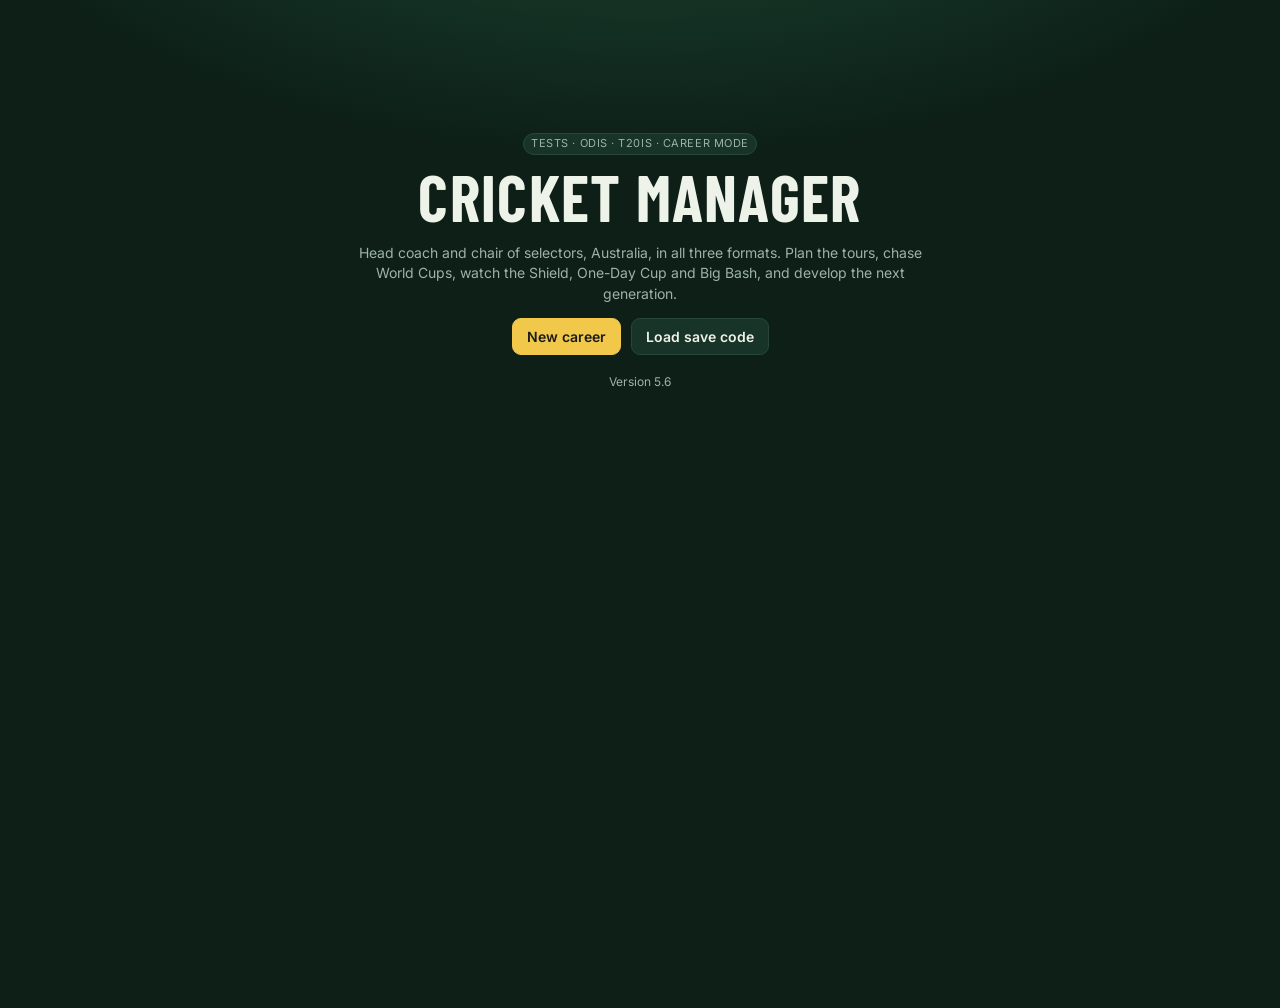
==== index.html @ 16ee262e "Add files via upload" ====
<!DOCTYPE html>
<html lang="en">
<head>
<meta charset="utf-8">
<meta name="viewport" content="width=device-width, initial-scale=1">
<title>Cricket Manager</title>

<link rel="manifest" href="manifest.webmanifest">
<meta name="theme-color" content="#0f1f1a">
<link rel="apple-touch-icon" href="icon-192.png">
<meta name="apple-mobile-web-app-capable" content="yes">
<style>@font-face{font-family:'Inter';font-style:normal;font-weight:400;font-display:swap;src:url([data-uri]) format('woff2')}@font-face{font-family:'Inter';font-style:normal;font-weight:500;font-display:swap;src:url([data-uri]) format('woff2')}@font-face{font-family:'Inter';font-style:normal;font-weight:600;font-display:swap;src:url([data-uri]) format('woff2')}@font-face{font-family:'Barlow Condensed';font-style:normal;font-weight:500;font-display:swap;src:url([data-uri]) format('woff2')}@font-face{font-family:'Barlow Condensed';font-style:normal;font-weight:600;font-display:swap;src:url([data-uri]) format('woff2')}@font-face{font-family:'Barlow Condensed';font-style:normal;font-weight:700;font-display:swap;src:url([data-uri]) format('woff2')}@font-face{font-family:'JetBrains Mono';font-style:normal;font-weight:500;font-display:swap;src:url([data-uri]) format('woff2')}</style>
<style>
:root{--bg:#0d1f17;--panel:#13291f;--panel2:#183327;--line:#26473a;--ink:#eef3ea;--mute:#9db3a6;--gold:#f2c84b;--red:#ff6b5e;--blue:#7cc4ff;--green:#5fd38d;--cream:#f4ecd8}
*{box-sizing:border-box}
body{margin:0;background:radial-gradient(1200px 600px at 50% -200px,#1d4a35 0,var(--bg) 60%);color:var(--ink);font:14px/1.45 Inter,system-ui,sans-serif;min-height:100vh}
.wrap{max-width:1180px;margin:0 auto;padding:16px}
h1,h2,h3,.cond{font-family:'Barlow Condensed',sans-serif;letter-spacing:.02em;margin:0}
h1{font-size:34px;font-weight:700}
h2{font-size:24px}
h3{font-size:18px;color:var(--gold);text-transform:uppercase;margin-bottom:10px}
.mono{font-family:'JetBrains Mono',monospace}
.mute{color:var(--mute)}
.card{background:var(--panel);border:1px solid var(--line);border-radius:12px;padding:14px}
.grid2{display:grid;grid-template-columns:1fr 1fr;gap:14px}
.grid3{display:grid;grid-template-columns:1.2fr 1fr;gap:14px}
@media(max-width:820px){.grid2,.grid3{grid-template-columns:1fr}}
.top{display:flex;justify-content:space-between;align-items:flex-end;gap:12px;margin-bottom:14px;flex-wrap:wrap}
.tag{display:inline-block;font-size:11px;padding:2px 7px;border-radius:99px;background:var(--panel2);border:1px solid var(--line);color:var(--mute);text-transform:uppercase;letter-spacing:.05em}
button{font:600 14px Inter,sans-serif;border:1px solid var(--line);background:var(--panel2);color:var(--ink);padding:9px 14px;border-radius:9px;cursor:pointer}
button:hover{border-color:var(--gold)}
button.primary{background:var(--gold);color:#1a1a1a;border-color:var(--gold)}
button.danger{background:#5a1f1a;border-color:#8a3128}
button:disabled{opacity:.4;cursor:default}
select{font:inherit;background:var(--panel2);color:var(--ink);border:1px solid var(--line);border-radius:8px;padding:6px 8px}
label.chk{display:inline-flex;gap:6px;align-items:center;color:var(--mute);font-size:13px;cursor:pointer}
table{width:100%;border-collapse:collapse}
th{font:600 11px Inter;text-transform:uppercase;letter-spacing:.06em;color:var(--mute);text-align:left;padding:6px 6px;border-bottom:1px solid var(--line)}
td{padding:6px 6px;border-bottom:1px solid #1d3a2e}
td.n,th.n{text-align:right;font-family:'JetBrains Mono',monospace}
.badge{display:inline-flex;align-items:center;justify-content:center;min-width:32px;height:24px;border-radius:6px;font:700 13px 'Barlow Condensed';padding:0 5px}
.b-elite{background:linear-gradient(135deg,#1b1b1b,#3a3220);color:#ffd970;border:1px solid #c9a23a}
.b-gold{background:linear-gradient(135deg,#f6d77a,#c9a03a);color:#2a1e00}
.b-silver{background:linear-gradient(135deg,#e4e8ea,#9aa3a8);color:#1b1f22}
.b-bronze{background:linear-gradient(135deg,#d9a073,#94603a);color:#24130a}
.pot{opacity:.75}
.slot{display:grid;grid-template-columns:24px 1fr 40px 40px;gap:8px;align-items:center;margin-bottom:6px}
.slot select{width:100%}
.warn{color:var(--red);font-size:13px;margin-top:6px}
.ok{color:var(--green);font-size:13px;margin-top:6px}
/* match */
.board{background:linear-gradient(180deg,#0a1711,#10261c);border:1px solid var(--line);border-radius:14px;padding:16px;margin-bottom:14px}
.scores{display:flex;justify-content:space-between;gap:12px;flex-wrap:wrap}
.tscore{font-family:'Barlow Condensed';font-size:22px}
.tscore b{font-size:30px;color:var(--cream)}
.status{font-family:'Barlow Condensed';font-size:20px;color:var(--gold);margin-top:6px}
.live{display:grid;grid-template-columns:1fr 1fr;gap:12px;margin-top:12px}
@media(max-width:620px){.live{grid-template-columns:1fr}}
.liveBox{background:#0b1a13;border:1px solid var(--line);border-radius:10px;padding:10px}
.row{display:flex;justify-content:space-between;align-items:center;padding:3px 0}
.chips{display:flex;gap:5px;flex-wrap:wrap;margin-top:6px}
.chip{min-width:26px;height:26px;border-radius:50%;display:inline-flex;align-items:center;justify-content:center;font:600 12px 'JetBrains Mono';background:#22392e;color:var(--mute);padding:0 4px}
.chip.c4{background:#1f4f8a;color:#fff}.chip.c6{background:#6a3fa0;color:#fff}.chip.cW{background:var(--red);color:#fff}
.controls{display:flex;gap:8px;flex-wrap:wrap;align-items:center;margin-bottom:14px}
.tabs{display:flex;gap:6px;margin-bottom:10px}
.tabs button{padding:7px 12px}
.tabs button.on{background:var(--gold);color:#1a1a1a;border-color:var(--gold)}
.feed{max-height:560px;overflow:auto}
.ev{padding:8px 10px;border-left:3px solid transparent;border-bottom:1px solid #1d3a2e}
.ev .meta{font-size:11px;color:var(--mute)}
.ev.wkt{border-left-color:var(--red);background:#2a1614}
.ev.mile{border-left-color:var(--gold);background:#2a2614}
.ev.session{border-left-color:var(--blue);background:#132433}
.ev.result{border-left-color:var(--green);background:#14301f;font-weight:600}
.ev.innings,.ev.info{border-left-color:#4a6b5c}
.ev.drop{border-left-color:#d98a3a}
.ev.four,.ev.six{color:#c9d8cf}
.inn-h{display:flex;justify-content:space-between;align-items:baseline;margin:6px 0 4px}
.modal-bg{position:fixed;inset:0;background:rgba(0,0,0,.6);display:flex;align-items:center;justify-content:center;padding:16px;z-index:9}
.modal{background:var(--panel);border:1px solid var(--gold);border-radius:14px;padding:20px;max-width:420px;width:100%}
.modal p{color:var(--mute)}
.modal .btns{display:flex;gap:10px;margin-top:14px}
.banner{background:linear-gradient(90deg,#1f5a39,#14301f);border:1px solid var(--green);border-radius:12px;padding:14px 16px;margin-bottom:14px;display:flex;justify-content:space-between;align-items:center;gap:10px;flex-wrap:wrap}
.wear{display:inline-flex;gap:3px;vertical-align:middle}
.wear i{width:10px;height:10px;border-radius:2px;background:#22392e}
.wear i.on{background:#c98f4a}
.sm{font-size:12px}
.nav{position:sticky;top:0;z-index:5;display:flex;gap:6px;align-items:center;flex-wrap:wrap;padding:10px 16px;background:rgba(9,22,16,.92);backdrop-filter:blur(6px);border-bottom:1px solid var(--line)}
.nav .logo{font-size:20px;font-weight:700;color:var(--gold);margin-right:10px}
.navb{padding:7px 12px;font-size:13px}.navb.on{border-color:var(--gold);color:var(--gold)}
#saveBtn{margin-left:auto}
.title-screen{max-width:640px;margin:12vh auto;padding:24px;text-align:center}
.big{font-size:64px;line-height:1;margin:10px 0}
.btns{display:flex;gap:10px;flex-wrap:wrap;align-items:center;margin-top:14px}
.title-screen .btns{justify-content:center}
.hero h2{font-size:30px;margin:4px 0}
.venues{display:flex;flex-wrap:wrap;gap:6px;margin-top:10px}
.tag.done{opacity:.5;text-decoration:line-through}.tag.on{background:var(--gold);color:#1a1a1a;border-color:var(--gold)}
.kpis{display:flex;gap:10px}.kpis div{flex:1;background:#0b1a13;border:1px solid var(--line);border-radius:10px;padding:10px;text-align:center}
.kpis b{display:block;font:700 28px 'Barlow Condensed'}.kpis span{font-size:12px;color:var(--mute)}
.calrow{display:grid;grid-template-columns:200px 1fr auto;gap:12px;align-items:center;padding:10px 6px;border-bottom:1px solid #1d3a2e}
.calrow.past{opacity:.5}.calrow.now{background:#1a3326;border-radius:8px}
@media(max-width:700px){.calrow{grid-template-columns:1fr}}
.right{text-align:right}
.form{display:grid;grid-template-columns:1fr 1fr;gap:10px}.form label{display:flex;flex-direction:column;gap:4px;font-size:12px;color:var(--mute)}
input[type=text],input:not([type]),textarea{font:inherit;background:var(--panel2);color:var(--ink);border:1px solid var(--line);border-radius:8px;padding:7px 9px}
textarea{width:100%;height:120px;font:12px 'JetBrains Mono',monospace;margin-top:8px}
.modal.wide{max-width:560px}
.modal{max-height:92vh;overflow-y:auto}
.modal.xl{max-width:900px;max-height:90vh;overflow:auto}
.scroll{overflow-x:auto}
tr.pick{cursor:pointer}tr.pick:hover{background:#1a3326}tr.pick.sel{background:#1d3b2b}
.sticky{position:sticky;bottom:0;background:var(--bg);padding:10px 0}
.warnc{color:var(--red)}.win{color:var(--green);font-weight:600}.loss{color:var(--red);font-weight:600}
.tact{display:flex;gap:8px;flex-wrap:wrap;align-items:center;margin-bottom:12px;padding:10px;background:var(--panel);border:1px solid var(--line);border-radius:10px}
.pb{display:flex;gap:8px;justify-content:flex-end;align-items:center}.bars{display:inline-flex;gap:3px}.bars i{width:14px;height:8px;border-radius:2px;background:#22392e}.bars i.on{background:var(--gold)}
.slot{grid-template-columns:24px 1fr 40px auto}
a.pl{color:var(--ink);cursor:pointer;border-bottom:1px dotted #5a7a6a;text-decoration:none}a.pl:hover{color:var(--gold)}
.fm{font-size:11px;padding:1px 6px;border-radius:99px;font-weight:600}.fm.hot{background:#7a2a12;color:#ffb38a}.fm.good{background:#1f4a2f;color:#8fe0a8}.fm.poor{background:#3a3220;color:#d9b36a}.fm.cold{background:#20304a;color:#8ab4ff}
.inj{font-size:11px;padding:1px 6px;border-radius:4px;background:#5a1f1a;color:#ffb0a8;font-weight:600}
.news{padding:7px 0;border-bottom:1px solid #1d3a2e}.news.big{border-left:3px solid var(--gold);padding-left:8px}.news.good{border-left:3px solid var(--green);padding-left:8px}.news.bad{border-left:3px solid var(--red);padding-left:8px}
.attr{display:grid;grid-template-columns:110px 1fr 30px;gap:8px;align-items:center;font-size:13px;margin:3px 0}
.abar{height:8px;background:#22392e;border-radius:4px;overflow:hidden}.abar i{display:block;height:100%}.abar i.e{background:#f2c84b}.abar i.g{background:#c9a03a}.abar i.s{background:#9aa3a8}.abar i.b{background:#94603a}
.modal.xl{max-width:880px;max-height:90vh;overflow:auto}
.grid3c{display:grid;grid-template-columns:1fr 1fr 1fr;gap:16px}@media(max-width:760px){.grid3c{grid-template-columns:1fr}}
.fc{display:flex;gap:6px;flex-wrap:wrap}.fcd{background:#0b1a13;border:1px solid var(--line);border-radius:8px;padding:4px 8px;text-align:center}
.wx{display:inline-block;width:20px;text-align:center;font-size:15px}.wx.now{outline:2px solid var(--gold);border-radius:4px}
tr.top2 td{background:#16301f}tr.us td{color:var(--gold)}tr.dis{opacity:.45}
.filters{display:flex;gap:8px;flex-wrap:wrap;align-items:center}
th.sortable{cursor:pointer}th.sortable:hover,th.on{color:var(--gold)}
.navdate{margin-left:auto}#saveBtn{margin-left:8px}
.mor{font-size:11px;padding:1px 6px;border-radius:99px;font-weight:600}.mor{border:1px solid #3a5a4a}.mor.mDelighted{background:#16324a;color:#9fd0ff}.mor.mHappy{background:#16283a;color:#a8c8e8}.mor.mContent{background:#20282e;color:#b8c0c8}.mor.mUnsettled{background:#4a3a1a;color:#e8c070}.mor.mUnhappy{background:#5a1f1a;color:#ffb0a8}
.cap{font-size:10px;padding:1px 5px;border-radius:4px;background:var(--gold);color:#1a1a1a;font-weight:700}.cap.vc{background:#9aa3a8}
.conf{display:flex;gap:10px;align-items:center}.abar.big{flex:1;height:14px;border-radius:7px}.conf b{font:700 22px 'Barlow Condensed'}
.xirow{display:grid;grid-template-columns:22px 1fr 44px auto auto;gap:8px;align-items:center;padding:7px 8px;border:1px solid transparent;border-bottom:1px solid #1d3a2e;border-radius:8px;cursor:pointer}
.xirow:hover{background:#1a3326}.xirow.on{border-color:var(--gold);background:#2a2614}.xirow.bench{cursor:pointer}.xirow.dis{opacity:.45;cursor:default}
.xmain{min-width:0}.en{font:12px 'JetBrains Mono';color:var(--green);text-align:right}.en.low{color:var(--red)}
.xbtns{display:flex;gap:3px}.mini{padding:2px 7px;font-size:11px;border-radius:6px}
tr.crease td{background:#2a2614;color:var(--cream);font-weight:600}
/* ---- white-ball ---- */
.fb{display:inline-block;font:600 11px/1 'Barlow Condensed',sans-serif;letter-spacing:.06em;padding:3px 6px;border-radius:4px;vertical-align:middle;text-transform:uppercase}
.f-test{background:#efe6d2;color:#5b4a1f}.f-odi{background:#d9e8f7;color:#1d4f86}.f-t20{background:#f6dbe6;color:#8a1f4c}
.legs{display:flex;flex-wrap:wrap;gap:6px;align-items:center;margin:8px 0 2px}
.leg{font-size:12px;padding:3px 8px;border:1px solid var(--line,#ddd);border-radius:999px;opacity:.75}
.leg.on{opacity:1;border-color:var(--gold,#c9a227);font-weight:600}.leg.done{opacity:.55;text-decoration:line-through}
.fboxes{display:flex;gap:10px;justify-content:flex-end}.fbox{text-align:center}.fbox .badge{font-size:15px}
.calfx{display:flex;justify-content:space-between;gap:10px;padding:4px 0;border-bottom:1px dashed var(--line,#e5e5e5)}.calfx:last-child{border-bottom:0}
.grid2c{display:grid;grid-template-columns:1fr 1fr;gap:12px}
.clubs{display:flex;flex-wrap:wrap;gap:6px}.clubs .tag{cursor:pointer}
details summary{cursor:pointer}
.savewarn{background:#5a1f1f;color:#fff;padding:8px 16px;font-size:13px;text-align:center}
.updbar{position:fixed;bottom:16px;left:50%;transform:translateX(-50%);background:var(--gold,#c9a227);color:#111;padding:10px 16px;border-radius:10px;font-weight:600;z-index:99;display:flex;gap:12px;align-items:center;box-shadow:0 6px 20px rgba(0,0,0,.4)}
.updbar button{background:#111;color:#fff;border:0;padding:6px 12px;border-radius:6px;cursor:pointer}
</style>
</head>
<body>
<div id="app"><div style="min-height:80vh;display:flex;flex-direction:column;align-items:center;justify-content:center;gap:10px;font-family:system-ui,sans-serif;color:#e8c547;letter-spacing:.08em"><div style="font-size:28px;font-weight:700">CRICKET MANAGER</div><div style="color:#9fb3a8;font-size:14px;letter-spacing:0">Loading…</div></div></div>
<script>/* lz-string 1.5.0, MIT licence, (c) Pieroxy, https://github.com/pieroxy/lz-string */
var LZString=function(){var r=String.fromCharCode,o="ABCDEFGHIJKLMNOPQRSTUVWXYZabcdefghijklmnopqrstuvwxyz0123456789+/=",n="ABCDEFGHIJKLMNOPQRSTUVWXYZabcdefghijklmnopqrstuvwxyz0123456789+-$",e={};function t(r,o){if(!e[r]){e[r]={};for(var n=0;n<r.length;n++)e[r][r.charAt(n)]=n}return e[r][o]}var i={compressToBase64:function(r){if(null==r)return"";var n=i._compress(r,6,function(r){return o.charAt(r)});switch(n.length%4){default:case 0:return n;case 1:return n+"===";case 2:return n+"==";case 3:return n+"="}},decompressFromBase64:function(r){return null==r?"":""==r?null:i._decompress(r.length,32,function(n){return t(o,r.charAt(n))})},compressToUTF16:function(o){return null==o?"":i._compress(o,15,function(o){return r(o+32)})+" "},decompressFromUTF16:function(r){return null==r?"":""==r?null:i._decompress(r.length,16384,function(o){return r.charCodeAt(o)-32})},compressToUint8Array:function(r){for(var o=i.compress(r),n=new Uint8Array(2*o.length),e=0,t=o.length;e<t;e++){var s=o.charCodeAt(e);n[2*e]=s>>>8,n[2*e+1]=s%256}return n},decompressFromUint8Array:function(o){if(null==o)return i.decompress(o);for(var n=new Array(o.length/2),e=0,t=n.length;e<t;e++)n[e]=256*o[2*e]+o[2*e+1];var s=[];return n.forEach(function(o){s.push(r(o))}),i.decompress(s.join(""))},compressToEncodedURIComponent:function(r){return null==r?"":i._compress(r,6,function(r){return n.charAt(r)})},decompressFromEncodedURIComponent:function(r){return null==r?"":""==r?null:(r=r.replace(/ /g,"+"),i._decompress(r.length,32,function(o){return t(n,r.charAt(o))}))},compress:function(o){return i._compress(o,16,function(o){return r(o)})},_compress:function(r,o,n){if(null==r)return"";var e,t,i,s={},u={},a="",p="",c="",l=2,f=3,h=2,d=[],m=0,v=0;for(i=0;i<r.length;i+=1)if(a=r.charAt(i),Object.prototype.hasOwnProperty.call(s,a)||(s[a]=f++,u[a]=!0),p=c+a,Object.prototype.hasOwnProperty.call(s,p))c=p;else{if(Object.prototype.hasOwnProperty.call(u,c)){if(c.charCodeAt(0)<256){for(e=0;e<h;e++)m<<=1,v==o-1?(v=0,d.push(n(m)),m=0):v++;for(t=c.charCodeAt(0),e=0;e<8;e++)m=m<<1|1&t,v==o-1?(v=0,d.push(n(m)),m=0):v++,t>>=1}else{for(t=1,e=0;e<h;e++)m=m<<1|t,v==o-1?(v=0,d.push(n(m)),m=0):v++,t=0;for(t=c.charCodeAt(0),e=0;e<16;e++)m=m<<1|1&t,v==o-1?(v=0,d.push(n(m)),m=0):v++,t>>=1}0==--l&&(l=Math.pow(2,h),h++),delete u[c]}else for(t=s[c],e=0;e<h;e++)m=m<<1|1&t,v==o-1?(v=0,d.push(n(m)),m=0):v++,t>>=1;0==--l&&(l=Math.pow(2,h),h++),s[p]=f++,c=String(a)}if(""!==c){if(Object.prototype.hasOwnProperty.call(u,c)){if(c.charCodeAt(0)<256){for(e=0;e<h;e++)m<<=1,v==o-1?(v=0,d.push(n(m)),m=0):v++;for(t=c.charCodeAt(0),e=0;e<8;e++)m=m<<1|1&t,v==o-1?(v=0,d.push(n(m)),m=0):v++,t>>=1}else{for(t=1,e=0;e<h;e++)m=m<<1|t,v==o-1?(v=0,d.push(n(m)),m=0):v++,t=0;for(t=c.charCodeAt(0),e=0;e<16;e++)m=m<<1|1&t,v==o-1?(v=0,d.push(n(m)),m=0):v++,t>>=1}0==--l&&(l=Math.pow(2,h),h++),delete u[c]}else for(t=s[c],e=0;e<h;e++)m=m<<1|1&t,v==o-1?(v=0,d.push(n(m)),m=0):v++,t>>=1;0==--l&&(l=Math.pow(2,h),h++)}for(t=2,e=0;e<h;e++)m=m<<1|1&t,v==o-1?(v=0,d.push(n(m)),m=0):v++,t>>=1;for(;;){if(m<<=1,v==o-1){d.push(n(m));break}v++}return d.join("")},decompress:function(r){return null==r?"":""==r?null:i._decompress(r.length,32768,function(o){return r.charCodeAt(o)})},_decompress:function(o,n,e){var t,i,s,u,a,p,c,l=[],f=4,h=4,d=3,m="",v=[],g={val:e(0),position:n,index:1};for(t=0;t<3;t+=1)l[t]=t;for(s=0,a=Math.pow(2,2),p=1;p!=a;)u=g.val&g.position,g.position>>=1,0==g.position&&(g.position=n,g.val=e(g.index++)),s|=(u>0?1:0)*p,p<<=1;switch(s){case 0:for(s=0,a=Math.pow(2,8),p=1;p!=a;)u=g.val&g.position,g.position>>=1,0==g.position&&(g.position=n,g.val=e(g.index++)),s|=(u>0?1:0)*p,p<<=1;c=r(s);break;case 1:for(s=0,a=Math.pow(2,16),p=1;p!=a;)u=g.val&g.position,g.position>>=1,0==g.position&&(g.position=n,g.val=e(g.index++)),s|=(u>0?1:0)*p,p<<=1;c=r(s);break;case 2:return""}for(l[3]=c,i=c,v.push(c);;){if(g.index>o)return"";for(s=0,a=Math.pow(2,d),p=1;p!=a;)u=g.val&g.position,g.position>>=1,0==g.position&&(g.position=n,g.val=e(g.index++)),s|=(u>0?1:0)*p,p<<=1;switch(c=s){case 0:for(s=0,a=Math.pow(2,8),p=1;p!=a;)u=g.val&g.position,g.position>>=1,0==g.position&&(g.position=n,g.val=e(g.index++)),s|=(u>0?1:0)*p,p<<=1;l[h++]=r(s),c=h-1,f--;break;case 1:for(s=0,a=Math.pow(2,16),p=1;p!=a;)u=g.val&g.position,g.position>>=1,0==g.position&&(g.position=n,g.val=e(g.index++)),s|=(u>0?1:0)*p,p<<=1;l[h++]=r(s),c=h-1,f--;break;case 2:return v.join("")}if(0==f&&(f=Math.pow(2,d),d++),l[c])m=l[c];else{if(c!==h)return null;m=i+i.charAt(0)}v.push(m),l[h++]=i+m.charAt(0),i=m,0==--f&&(f=Math.pow(2,d),d++)}}};return i}();"function"==typeof define&&define.amd?define(function(){return LZString}):"undefined"!=typeof module&&null!=module?module.exports=LZString:"undefined"!=typeof angular&&null!=angular&&angular.module("LZString",[]).factory("LZString",function(){return LZString});</script>
<script>// ===== WORLD DATA =====
// Ratings are our own judgement on a 1-99 scale (FC career mode style), anchored to the ICC rankings of Nov 2026.
// Q(name, age, role, bat, agg, tilt, bowl, pot, x)
//   bat = batting level, agg = aggression, tilt = + better vs pace / - better vs spin, bowl = 'TYPE skill'
//   x: h (L/R), keep, field (catching), ground, peak (career-best OVR, used for regens), form (-10..10),
//      off, on (scoring areas), swing, seam (pace), turn, flight (spin), acc, stam, prone (injury), st (state)
// Bowling types: RF, RFM, RM, LF, LFM (pace) and OB, LB, SLA (spin)

function hashN(s) { let h = 2166136261; for (let i = 0; i < s.length; i++) { h ^= s.charCodeAt(i); h = Math.imul(h, 16777619); } return ((h >>> 0) % 2001) / 1000 - 1; }
const r1 = v => Math.round(v * 10) / 10;

function Q(name, age, role, bat, agg, tilt, bowl, pot, x) {
  x = x || {};
  const v = k => hashN(name + k);
  const conc = bat + (agg < 55 ? 2 : agg > 80 ? -2 : 0) + v('c') * 2;
  const tl = tilt + v('t') * 2;
  const sv = v('s');
  const p = {
    name, age, role, nat: x.nat, state: x.st || null, hand: x.h || 'R',
    bat: { tech: r1(bat + 1 + v('k') * 1.5), agg, vPace: r1(bat + tl), vSpin: r1(bat - tl), conc: r1(conc),
      off: r1(x.off != null ? x.off : bat + sv * 4), on: r1(x.on != null ? x.on : bat - sv * 4) },
    bowl: null, keep: x.keep || (role === 'WK' ? 80 : 0),
    field: r1(x.field || ((role === 'BOWL' ? 70 : 77) + v('f') * 5)), ground: 0,
    potRaw: pot || null, peak: x.peak || null, form: x.form || 0, prone: x.prone || 1, injury: null,
  };
  p.ground = r1(x.ground || p.field - 2 + v('g') * 4);
  if (bowl) {
    const [type, s] = bowl.split(' '); const sk = +s;
    const pace = ['RF', 'RFM', 'RM', 'LF', 'LFM'].includes(type);
    const mv = v('m');
    p.bowl = { type, skill: sk, acc: sk + (x.acc || 0), stam: x.stam || (pace ? 76 : 88) };
    if (pace) { p.bowl.swing = r1(x.swing || sk + mv * 6); p.bowl.seam = r1(x.seam || sk - mv * 6); }
    else { p.bowl.turn = r1(x.turn || sk + mv * 5); p.bowl.flight = r1(x.flight || sk - mv * 5); }
  }
  return p;
}

// ---------------- Australia: national pool = Sheffield Shield state squads ----------------
const AUS_PLAYERS = [
  // New South Wales
  Q('Steve Smith', 37, 'BAT', 90, 60, -2, 'LB 44', null, { st: 'NSW', peak: 95, on: 94, off: 86, field: 90, form: -1 }),
  Q('Pat Cummins', 33, 'BOWL', 54, 68, 0, 'RF 92', null, { st: 'NSW', peak: 93, acc: -2, stam: 82, seam: 93, swing: 86, form: -2, prone: 1.3 }),
  Q('Mitchell Starc', 36, 'BOWL', 52, 82, 0, 'LF 91', null, { st: 'NSW', peak: 91, h: 'L', acc: -7, stam: 78, swing: 94, seam: 84, form: 4 }),
  Q('Josh Hazlewood', 35, 'BOWL', 34, 40, 0, 'RFM 89', null, { st: 'NSW', peak: 91, h: 'L', acc: 4, stam: 72, seam: 93, swing: 82, prone: 1.4 }),
  Q('Nathan Lyon', 39, 'BOWL', 45, 50, 0, 'OB 86', null, { st: 'NSW', peak: 90, stam: 94, turn: 85, flight: 90 }),
  Q('Sam Konstas', 21, 'BAT', 71, 90, 1, null, 90, { st: 'NSW', off: 74, on: 72 }),
  Q('Nic Maddinson', 34, 'BAT', 72, 75, 0, null, null, { st: 'NSW', h: 'L' }),
  Q('Kurtis Patterson', 33, 'BAT', 73, 52, 0, null, null, { st: 'NSW', h: 'L' }),
  Q('Josh Philippe', 29, 'WK', 69, 80, 0, null, null, { st: 'NSW', keep: 80 }),
  Q('Sean Abbott', 34, 'BOWL', 60, 72, 0, 'RFM 76', null, { st: 'NSW' }),
  Q('Ben Dwarshuis', 32, 'BOWL', 56, 72, 0, 'LFM 74', null, { st: 'NSW', h: 'L', swing: 80 }),
  Q('Tanveer Sangha', 25, 'BOWL', 40, 50, 0, 'LB 72', 84, { st: 'NSW' }),
  Q('Oliver Davies', 26, 'BAT', 69, 82, 0, null, 79, { st: 'NSW' }),
  Q('Jack Edwards', 26, 'AR', 66, 72, 0, 'RFM 67', 76, { st: 'NSW' }),
  Q('Ryan Hadley', 28, 'BOWL', 40, 45, 0, 'RFM 72', 75, { st: 'NSW', acc: 4 }),
  Q('Charlie Stobo', 31, 'BOWL', 46, 50, 0, 'RFM 71', null, { st: 'NSW' }),
  Q('Will Salzmann', 24, 'BOWL', 44, 55, 0, 'RFM 70', 81, { st: 'NSW' }),
  Q('Liam Hatcher', 26, 'BOWL', 30, 45, 0, 'RF 68', 77, { st: 'NSW' }),
  Q('Joel Davies', 23, 'BOWL', 36, 50, 0, 'LFM 66', 80, { st: 'NSW', h: 'L' }),
  Q('Bryce Jackson', 24, 'BOWL', 34, 45, 0, 'RFM 66', 77, { st: 'NSW' }),
  Q('Ryan Hicks', 23, 'WK', 62, 66, 0, null, 79, { st: 'NSW', keep: 79 }),
  Q('Jack Nisbet', 23, 'BAT', 64, 60, 0, null, 78, { st: 'NSW' }),
  Q('Lachlan Shaw', 23, 'BAT', 63, 66, 0, null, 77, { st: 'NSW' }),
  Q('Riley Kingsell', 22, 'BAT', 61, 58, 0, null, 77, { st: 'NSW' }),
  Q('Harjas Singh', 21, 'BAT', 60, 78, 0, null, 85, { st: 'NSW', h: 'L' }),
  Q('Jake Scott', 19, 'BAT', 56, 62, 0, null, 80, { st: 'NSW' }),
  Q('Charlie Anderson', 20, 'BOWL', 32, 45, 0, 'RF 60', 80, { st: 'NSW' }),
  // Queensland
  Q('Marnus Labuschagne', 32, 'BAT', 84, 42, -1, 'LB 46', null, { st: 'QLD', peak: 91, on: 86, off: 82, field: 86, ground: 92, form: -5 }),
  Q('Matthew Renshaw', 30, 'BAT', 78, 45, 0, 'OB 35', null, { st: 'QLD', h: 'L', form: 2 }),
  Q('Michael Neser', 36, 'BOWL', 64, 60, 0, 'RFM 79', null, { st: 'QLD', acc: 5, swing: 84, stam: 78 }),
  Q('Jimmy Peirson', 34, 'WK', 69, 62, 0, null, null, { st: 'QLD', keep: 85 }),
  Q('Xavier Bartlett', 28, 'BOWL', 56, 72, 0, 'RFM 73', 77, { st: 'QLD', swing: 80 }),
  Q('Mitchell Swepson', 33, 'BOWL', 40, 50, 0, 'LB 74', null, { st: 'QLD' }),
  Q('Mark Steketee', 32, 'BOWL', 50, 55, 0, 'RFM 73', null, { st: 'QLD' }),
  Q('Cameron Gannon', 37, 'BOWL', 34, 40, 0, 'RFM 71', null, { st: 'QLD', acc: 4 }),
  Q('Jack Wildermuth', 33, 'AR', 64, 68, 0, 'RFM 67', null, { st: 'QLD' }),
  Q('Jack Clayton', 26, 'BAT', 68, 60, 0, null, 77, { st: 'QLD', h: 'L' }),
  Q('Lachlan Hearne', 24, 'BAT', 66, 64, 0, null, 79, { st: 'QLD' }),
  Q('Hugh Weibgen', 22, 'BAT', 65, 60, 0, null, 84, { st: 'QLD' }),
  Q('Hugo Burdon', 21, 'BAT', 61, 62, 0, null, 81, { st: 'QLD' }),
  Q('Tom Straker', 26, 'BOWL', 40, 50, 0, 'RFM 68', 75, { st: 'QLD' }),
  Q('Callum Vidler', 21, 'BOWL', 34, 50, 0, 'RF 66', 87, { st: 'QLD', prone: 1.3 }),
  Q('Tom Whitney', 22, 'BOWL', 36, 45, 0, 'RFM 65', 78, { st: 'QLD' }),
  Q('Jack Sinfield', 24, 'AR', 58, 58, 0, 'LB 60', 76, { st: 'QLD' }),
  Q('Hayden Kerr', 30, 'AR', 60, 70, 0, 'RM 62', null, { st: 'QLD' }),
  Q('Adam Zampa', 34, 'BOWL', 44, 60, 0, 'LB 66', null, { st: 'QLD' }),
  Q('Angus Lovell', 23, 'BAT', 60, 62, 0, null, 75, { st: 'QLD' }),
  Q('Tom Balkin', 22, 'BAT', 59, 60, 0, null, 76, { st: 'QLD' }),
  Q('Jem Ryan', 24, 'BAT', 60, 64, 0, null, 74, { st: 'QLD' }),
  Q('Dylan McLachlan', 22, 'WK', 56, 60, 0, null, 74, { st: 'QLD', keep: 74 }),
  Q('Oli Patterson', 19, 'BAT', 55, 60, 0, null, 79, { st: 'QLD' }),
  Q('Tom Campbell', 20, 'BOWL', 30, 45, 0, 'RFM 58', 77, { st: 'QLD' }),
  // South Australia
  Q('Travis Head', 32, 'BAT', 84, 90, 1, 'OB 52', null, { st: 'SA', peak: 88, h: 'L', off: 91, on: 82, form: 3 }),
  Q('Alex Carey', 35, 'WK', 78, 70, -1, null, null, { st: 'SA', h: 'L', keep: 95, form: 2 }),
  Q('Jake Weatherald', 32, 'BAT', 75, 74, 0, null, null, { st: 'SA', h: 'L' }),
  Q('Nathan McSweeney', 27, 'BAT', 72, 50, 0, 'OB 50', 79, { st: 'SA' }),
  Q('Brendan Doggett', 32, 'BOWL', 34, 45, 0, 'RF 78', null, { st: 'SA' }),
  Q('Henry Hunt', 29, 'BAT', 70, 50, 0, null, null, { st: 'SA' }),
  Q('Jake Lehmann', 34, 'BAT', 70, 72, 0, null, null, { st: 'SA', h: 'L' }),
  Q('Jason Sangha', 27, 'BAT', 70, 62, 0, null, 77, { st: 'SA' }),
  Q('Mackenzie Harvey', 26, 'BAT', 67, 66, 0, null, 78, { st: 'SA', h: 'L' }),
  Q('Harry Nielsen', 31, 'WK', 66, 62, 0, null, null, { st: 'SA', keep: 83 }),
  Q('Ben Manenti', 29, 'AR', 63, 62, 0, 'OB 69', null, { st: 'SA' }),
  Q('Henry Thornton', 30, 'BOWL', 40, 50, 0, 'RFM 72', null, { st: 'SA' }),
  Q('Nathan McAndrew', 33, 'BOWL', 52, 60, 0, 'RFM 70', null, { st: 'SA' }),
  Q('Jordan Buckingham', 26, 'BOWL', 38, 50, 0, 'RFM 71', 79, { st: 'SA' }),
  Q('Wes Agar', 29, 'BOWL', 42, 55, 0, 'RFM 68', null, { st: 'SA' }),
  Q('Spencer Johnson', 31, 'BOWL', 34, 55, 0, 'LF 68', null, { st: 'SA', h: 'L' }),
  Q('Lloyd Pope', 27, 'BOWL', 36, 50, 0, 'LB 69', 80, { st: 'SA' }),
  Q('Liam Scott', 26, 'AR', 63, 62, 0, 'RFM 62', 74, { st: 'SA' }),
  Q('Jake Fraser-McGurk', 24, 'BAT', 62, 96, 0, null, 80, { st: 'SA' }),
  Q('Campbell Thompson', 22, 'BAT', 61, 62, 0, null, 76, { st: 'SA' }),
  Q('Matthew Gilkes', 28, 'BAT', 64, 60, 0, null, null, { st: 'SA', h: 'L' }),
  Q('Jerrssis Wadia', 20, 'BAT', 57, 62, 0, null, 79, { st: 'SA' }),
  Q('Hanno Jacobs', 21, 'BOWL', 34, 45, 0, 'RFM 60', 76, { st: 'SA' }),
  Q('Noah McFadyen', 20, 'BOWL', 32, 45, 0, 'RF 60', 78, { st: 'SA' }),
  Q('Douwtjie Hoogenboezem', 19, 'BOWL', 28, 45, 0, 'RF 59', 84, { st: 'SA' }),
  // Tasmania
  Q('Beau Webster', 32, 'AR', 76, 62, 0, 'RM 72', null, { st: 'TAS', seam: 76 }),
  Q('Matthew Kuhnemann', 30, 'BOWL', 38, 45, 0, 'SLA 77', null, { st: 'TAS', h: 'L', acc: 3 }),
  Q('Jordan Silk', 34, 'BAT', 72, 55, 0, null, null, { st: 'TAS' }),
  Q('Caleb Jewell', 29, 'BAT', 70, 62, 0, null, null, { st: 'TAS', h: 'L' }),
  Q('Tim Ward', 29, 'BAT', 69, 55, 0, null, null, { st: 'TAS' }),
  Q('Jake Doran', 30, 'WK', 66, 62, 0, null, null, { st: 'TAS', h: 'L', keep: 80 }),
  Q('Ben McDermott', 32, 'BAT', 68, 82, 0, null, null, { st: 'TAS' }),
  Q('Teague Wyllie', 22, 'BAT', 64, 55, 0, null, 82, { st: 'TAS' }),
  Q('Mitch Owen', 25, 'BAT', 62, 90, 0, 'RM 50', 76, { st: 'TAS' }),
  Q('Jackson Bird', 40, 'BOWL', 40, 45, 0, 'RFM 72', null, { st: 'TAS', acc: 6, seam: 80 }),
  Q('Gabe Bell', 30, 'BOWL', 40, 50, 0, 'RFM 69', null, { st: 'TAS' }),
  Q('Nathan Ellis', 32, 'BOWL', 46, 62, 0, 'RFM 69', null, { st: 'TAS' }),
  Q('Riley Meredith', 30, 'BOWL', 30, 50, 0, 'RF 67', null, { st: 'TAS', acc: -5 }),
  Q('Lawrence Neil-Smith', 27, 'BOWL', 40, 50, 0, 'RFM 68', 76, { st: 'TAS' }),
  Q('Billy Stanlake', 32, 'BOWL', 26, 40, 0, 'RF 68', null, { st: 'TAS', prone: 1.4 }),
  Q('Nikhil Chaudhary', 30, 'AR', 60, 76, 0, 'LB 60', null, { st: 'TAS' }),
  Q('Nivethan Radhakrishnan', 24, 'AR', 60, 62, 0, 'OB 62', 77, { st: 'TAS', h: 'L' }),
  Q('Iain Carlisle', 24, 'BOWL', 34, 45, 0, 'RFM 64', 75, { st: 'TAS' }),
  Q('Will Prestwidge', 23, 'BOWL', 40, 50, 0, 'RFM 64', 75, { st: 'TAS' }),
  Q('Raf MacMillan', 21, 'BOWL', 34, 45, 0, 'LB 62', 80, { st: 'TAS' }),
  Q('Marcus Bean', 23, 'BOWL', 30, 45, 0, 'RF 63', 78, { st: 'TAS' }),
  Q('Brad Hope', 26, 'AR', 58, 64, 0, 'RFM 62', 74, { st: 'TAS' }),
  Q('Caelan Maladay', 20, 'BAT', 55, 62, 0, null, 78, { st: 'TAS' }),
  // Victoria
  Q('Scott Boland', 37, 'BOWL', 36, 45, 0, 'RFM 85', null, { st: 'VIC', peak: 87, acc: 6, seam: 92, swing: 78 }),
  Q('Peter Handscomb', 35, 'BAT', 75, 52, -2, null, null, { st: 'VIC', form: 5 }),
  Q('Marcus Harris', 34, 'BAT', 73, 58, 0, null, null, { st: 'VIC', h: 'L' }),
  Q('Sam Harper', 30, 'WK', 70, 72, 0, null, null, { st: 'VIC', keep: 82 }),
  Q('Todd Murphy', 26, 'BOWL', 46, 45, 0, 'OB 76', 84, { st: 'VIC', stam: 90 }),
  Q('Fergus O\'Neill', 25, 'BOWL', 44, 48, 0, 'RFM 74', 81, { st: 'VIC', acc: 5 }),
  Q('Oliver Peake', 20, 'WK', 64, 62, 0, null, 90, { st: 'VIC', h: 'L', keep: 72 }),
  Q('Will Sutherland', 27, 'AR', 66, 64, 0, 'RFM 72', 79, { st: 'VIC' }),
  Q('Mitch Perry', 26, 'BOWL', 50, 55, 0, 'RFM 71', 78, { st: 'VIC' }),
  Q('Tom Rogers', 26, 'BOWL', 40, 50, 0, 'RFM 71', 77, { st: 'VIC' }),
  Q('Sam Elliott', 28, 'BOWL', 40, 50, 0, 'RFM 68', null, { st: 'VIC' }),
  Q('Campbell Kellaway', 24, 'BAT', 67, 58, 0, null, 90, { st: 'VIC' }),
  Q('Ashley Chandrasinghe', 24, 'BAT', 67, 48, -1, null, 79, { st: 'VIC', h: 'L' }),
  Q('Harry Dixon', 21, 'BAT', 63, 64, 0, null, 83, { st: 'VIC', h: 'L' }),
  Q('Blake Macdonald', 25, 'BAT', 63, 58, 0, null, 75, { st: 'VIC' }),
  Q('Dylan Brasher', 25, 'BAT', 63, 62, 0, null, 75, { st: 'VIC' }),
  Q('Cam McClure', 24, 'BOWL', 36, 45, 0, 'RFM 65', 76, { st: 'VIC' }),
  Q('Doug Warren', 22, 'BOWL', 40, 45, 0, 'OB 62', 79, { st: 'VIC' }),
  Q('Liam Blackford', 23, 'BOWL', 40, 45, 0, 'SLA 60', 76, { st: 'VIC', h: 'L' }),
  Q('David Moody', 22, 'BOWL', 32, 45, 0, 'RFM 62', 76, { st: 'VIC' }),
  Q('Austin Anlezark', 21, 'BAT', 57, 66, 0, null, 77, { st: 'VIC' }),
  Q('Tyler Pearson', 21, 'BOWL', 30, 45, 0, 'RF 60', 78, { st: 'VIC' }),
  Q('Aryan Sharma', 19, 'BOWL', 34, 45, 0, 'SLA 57', 80, { st: 'VIC', h: 'L' }),
  // Western Australia
  Q('Cameron Green', 27, 'AR', 80, 66, 0, 'RFM 77', 88, { st: 'WA', peak: null, seam: 80, form: 1 }),
  Q('Josh Inglis', 31, 'WK', 74, 82, -1, null, null, { st: 'WA', keep: 80 }),
  Q('Mitchell Marsh', 35, 'AR', 72, 84, 2, 'RM 68', null, { st: 'WA' }),
  Q('Cooper Connolly', 23, 'AR', 76, 76, -1, 'SLA 70', 85, { st: 'WA', h: 'L' }),
  Q('Lance Morris', 28, 'BOWL', 38, 50, 0, 'RF 78', 84, { st: 'WA', acc: -6, stam: 70, prone: 1.3 }),
  Q('Jhye Richardson', 30, 'BOWL', 42, 55, 0, 'RF 79', null, { st: 'WA', stam: 70, swing: 84, prone: 1.6 }),
  Q('Cameron Bancroft', 34, 'BAT', 74, 45, 0, null, null, { st: 'WA', form: 2 }),
  Q('Sam Whiteman', 34, 'BAT', 70, 58, 0, null, null, { st: 'WA', h: 'L' }),
  Q('Hilton Cartwright', 34, 'AR', 66, 62, 0, 'RM 60', null, { st: 'WA' }),
  Q('Aaron Hardie', 27, 'AR', 66, 70, 0, 'RFM 68', 78, { st: 'WA' }),
  Q('Ashton Turner', 34, 'BAT', 64, 80, 0, 'OB 50', null, { st: 'WA' }),
  Q('Sam Fanning', 26, 'BAT', 66, 60, 0, null, 76, { st: 'WA' }),
  Q('Jayden Goodwin', 24, 'BAT', 66, 58, 0, null, 80, { st: 'WA', h: 'L' }),
  Q('Joel Curtis', 26, 'WK', 62, 62, 0, null, 77, { st: 'WA', keep: 81 }),
  Q('Joel Paris', 34, 'BOWL', 40, 50, 0, 'LFM 70', null, { st: 'WA', h: 'L', swing: 76 }),
  Q('Corey Rocchiccioli', 28, 'BOWL', 48, 55, 0, 'OB 70', 77, { st: 'WA' }),
  Q('Liam Haskett', 27, 'BOWL', 34, 45, 0, 'LFM 66', 76, { st: 'WA', h: 'L' }),
  Q('Brody Couch', 26, 'BOWL', 30, 45, 0, 'RF 66', 77, { st: 'WA' }),
  Q('Mahli Beardman', 21, 'BOWL', 34, 50, 0, 'RF 66', 88, { st: 'WA' }),
  Q('Will Malajczuk', 22, 'BAT', 58, 88, 0, null, 77, { st: 'WA' }),
  Q('Kieran Elliott', 23, 'BOWL', 34, 45, 0, 'RFM 62', 75, { st: 'WA' }),
  Q('Tom Murray', 22, 'BAT', 57, 60, 0, null, 75, { st: 'WA' }),
  Q('Corey Wasley', 19, 'BOWL', 30, 45, 0, 'RF 57', 80, { st: 'WA' }),
];

const TEAMS = {
  AUS: { name: 'Australia', short: 'AUS', squad: AUS_PLAYERS },
  NZ: { name: 'New Zealand', short: 'NZ', squad: [
    Q('Tom Latham', 34, 'BAT', 82, 55, -1, null, null, { h: 'L', field: 84 }),
    Q('Devon Conway', 35, 'BAT', 81, 60, 0, null, null, { h: 'L' }),
    Q('Will Young', 34, 'BAT', 76, 60, 0, null, null),
    Q('Kane Williamson', 36, 'BAT', 89, 55, -2, 'OB 45', null, { peak: 93, off: 93, on: 86 }),
    Q('Rachin Ravindra', 26, 'BAT', 79, 72, -1, 'SLA 62', 89, { h: 'L' }),
    Q('Daryl Mitchell', 35, 'BAT', 82, 66, -1, 'RM 55', null, { form: 2 }),
    Q('Henry Nicholls', 35, 'BAT', 75, 58, 0, null, null, { h: 'L' }),
    Q('Tom Blundell', 36, 'WK', 76, 62, 0, null, null, { keep: 82 }),
    Q('Mitchell Hay', 26, 'WK', 71, 70, 0, null, 81, { keep: 79 }),
    Q('Glenn Phillips', 29, 'AR', 74, 82, -1, 'OB 70', null, { field: 97, ground: 97 }),
    Q('Mitchell Santner', 34, 'AR', 70, 62, 0, 'SLA 77', null, { h: 'L', acc: 5, field: 88 }),
    Q('Nathan Smith', 28, 'BOWL', 62, 62, 0, 'RFM 76', 80),
    Q('Matt Henry', 35, 'BOWL', 48, 62, 0, 'RFM 88', null, { peak: 88, acc: 2, seam: 90, swing: 86, form: 3 }),
    Q('Kyle Jamieson', 31, 'BOWL', 60, 64, 0, 'RFM 84', null, { seam: 89, prone: 1.4 }),
    Q('Will O\'Rourke', 25, 'BOWL', 30, 40, 0, 'RF 82', 89, { acc: -6, prone: 1.3 }),
    Q('Jacob Duffy', 32, 'BOWL', 40, 50, 0, 'RFM 81', null, { acc: 4, swing: 85 }),
    Q('Ajaz Patel', 38, 'BOWL', 36, 40, 0, 'SLA 79', null, { h: 'L' }),
    Q('Zak Foulkes', 24, 'BOWL', 50, 55, 0, 'RFM 71', 82),
    Q('Ben Sears', 28, 'BOWL', 30, 45, 0, 'RF 74', 80),
  ] },
  ENG: { name: 'England', short: 'ENG', squad: [
    Q('Ben Duckett', 32, 'BAT', 80, 88, 1, null, null, { h: 'L', off: 86 }),
    Q('Zak Crawley', 28, 'BAT', 75, 82, 1, null, null, { off: 82, on: 70 }),
    Q('Ollie Pope', 28, 'BAT', 77, 72, 0, null, null, { field: 84 }),
    Q('Joe Root', 35, 'BAT', 90, 62, -2, 'OB 55', null, { peak: 94, off: 90, on: 91, field: 90, form: -1 }),
    Q('Harry Brook', 27, 'BAT', 89, 85, 0, 'RM 40', 93, { peak: null, off: 92, on: 88, form: 3 }),
    Q('Jordan Cox', 26, 'BAT', 73, 70, 0, null, 81),
    Q('Dan Lawrence', 29, 'BAT', 74, 70, -1, 'OB 50', null),
    Q('Emilio Gay', 26, 'BAT', 72, 55, 0, null, 80, { h: 'L' }),
    Q('Jamie Smith', 26, 'WK', 79, 84, 0, null, 87, { keep: 80 }),
    Q('Jacob Bethell', 23, 'AR', 75, 72, -1, 'SLA 63', 90, { h: 'L' }),
    Q('Ollie Robinson', 33, 'BOWL', 52, 62, 0, 'RFM 87', null, { acc: 5, seam: 92, swing: 84, form: 5 }),
    Q('Gus Atkinson', 28, 'BOWL', 58, 68, 0, 'RF 84', null, { seam: 86 }),
    Q('Brydon Carse', 31, 'BOWL', 58, 72, 0, 'RF 80', null),
    Q('Jofra Archer', 31, 'BOWL', 50, 70, 0, 'RF 85', null, { stam: 68, prone: 1.8 }),
    Q('Mark Wood', 36, 'BOWL', 42, 70, 0, 'RF 81', null, { stam: 64, acc: -5, prone: 1.8 }),
    Q('Josh Tongue', 29, 'BOWL', 38, 50, 0, 'RFM 80', null),
    Q('Sam Cook', 29, 'BOWL', 34, 40, 0, 'RFM 76', null, { acc: 6, seam: 82 }),
    Q('Matthew Potts', 28, 'BOWL', 44, 50, 0, 'RFM 76', null),
    Q('Sonny Baker', 23, 'BOWL', 32, 45, 0, 'RF 72', 85),
    Q('Shoaib Bashir', 23, 'BOWL', 30, 45, 0, 'OB 75', 86),
    Q('Rehan Ahmed', 22, 'AR', 64, 70, 0, 'LB 72', 86),
  ] },
  IND: { name: 'India', short: 'IND', squad: [
    Q('Yashasvi Jaiswal', 24, 'BAT', 85, 82, -1, null, 94, { h: 'L', form: -3 }),
    Q('KL Rahul', 34, 'BAT', 82, 58, 0, null, null, { off: 86 }),
    Q('Shubman Gill', 27, 'BAT', 85, 66, -2, null, 91, { form: 2 }),
    Q('Sai Sudharsan', 25, 'BAT', 76, 58, -1, null, 87, { h: 'L' }),
    Q('Devdutt Padikkal', 26, 'BAT', 76, 65, -2, null, 83, { h: 'L', form: 4 }),
    Q('Sarfaraz Khan', 29, 'BAT', 76, 75, -4, null, null),
    Q('Rishabh Pant', 29, 'WK', 84, 93, -1, null, null, { h: 'L', keep: 80, peak: 86 }),
    Q('Dhruv Jurel', 25, 'WK', 75, 65, -1, null, 83, { keep: 83 }),
    Q('Ravindra Jadeja', 38, 'AR', 77, 70, -2, 'SLA 84', null, { h: 'L', field: 92, ground: 97, acc: 5, peak: 89 }),
    Q('Washington Sundar', 27, 'AR', 72, 58, -2, 'OB 76', 81, { h: 'L' }),
    Q('Nitish Kumar Reddy', 23, 'AR', 72, 74, 1, 'RFM 68', 84),
    Q('Kuldeep Yadav', 31, 'BOWL', 40, 50, 0, 'LB 83', null, { h: 'L', turn: 88 }),
    Q('Jasprit Bumrah', 32, 'BOWL', 36, 55, 0, 'RF 93', null, { acc: 3, stam: 72, swing: 92, seam: 94, peak: 95, prone: 1.5 }),
    Q('Mohammed Siraj', 32, 'BOWL', 34, 55, 0, 'RF 82', null, { stam: 82, seam: 85 }),
    Q('Akash Deep', 29, 'BOWL', 40, 60, 0, 'RFM 78', null, { prone: 1.3 }),
    Q('Prasidh Krishna', 30, 'BOWL', 30, 45, 0, 'RF 76', null, { acc: -4 }),
    Q('Anshul Kamboj', 25, 'BOWL', 46, 55, 0, 'RFM 72', 82),
    Q('Manav Suthar', 24, 'BOWL', 46, 50, 0, 'SLA 72', 82, { h: 'L' }),
  ] },
  SA: { name: 'South Africa', short: 'SA', squad: [
    Q('Aiden Markram', 32, 'BAT', 82, 70, 0, 'OB 58', null, { field: 88 }),
    Q('Ryan Rickelton', 30, 'WK', 78, 75, 0, null, null, { h: 'L', keep: 76 }),
    Q('Marques Ackerman', 25, 'BAT', 72, 60, 0, null, 82),
    Q('David Bedingham', 32, 'BAT', 78, 68, 0, null, null),
    Q('Temba Bavuma', 36, 'BAT', 84, 56, 0, null, null, { form: 4 }),
    Q('Tristan Stubbs', 26, 'BAT', 76, 75, 0, 'OB 45', 86, { form: -3 }),
    Q('Matthew Breetzke', 27, 'BAT', 74, 72, 0, null, 81),
    Q('Kyle Verreynne', 29, 'WK', 74, 62, 0, null, null, { keep: 84 }),
    Q('Wiaan Mulder', 28, 'AR', 75, 60, 1, 'RFM 74', null),
    Q('Marco Jansen', 26, 'AR', 74, 75, 1, 'LF 92', 91, { h: 'L', seam: 90, form: 3 }),
    Q('Corbin Bosch', 32, 'AR', 64, 65, 0, 'RFM 74', null),
    Q('Senuran Muthusamy', 32, 'AR', 64, 52, -1, 'SLA 74', null, { h: 'L' }),
    Q('Kagiso Rabada', 31, 'BOWL', 46, 62, 0, 'RF 89', null, { peak: 92, swing: 88, seam: 90, prone: 1.3 }),
    Q('Gerald Coetzee', 26, 'BOWL', 44, 70, 0, 'RF 78', 86, { acc: -4, prone: 1.4 }),
    Q('Anrich Nortje', 33, 'BOWL', 30, 45, 0, 'RF 80', null, { stam: 66, prone: 1.8 }),
    Q('Lungi Ngidi', 30, 'BOWL', 30, 45, 0, 'RFM 79', null, { prone: 1.4 }),
    Q('Keshav Maharaj', 37, 'BOWL', 52, 62, 0, 'SLA 82', null, { h: 'L', acc: 4 }),
    Q('Simon Harmer', 37, 'BOWL', 52, 55, 0, 'OB 84', null, { form: 5, turn: 86 }),
  ] },
  PAK: { name: 'Pakistan', short: 'PAK', squad: [
    Q('Abdullah Shafique', 27, 'BAT', 74, 60, -1, null, 81),
    Q('Imam-ul-Haq', 30, 'BAT', 73, 55, -1, null, null, { h: 'L' }),
    Q('Shan Masood', 37, 'BAT', 73, 68, 0, null, null, { h: 'L' }),
    Q('Babar Azam', 32, 'BAT', 83, 62, -1, null, null, { peak: 90, off: 88 }),
    Q('Saud Shakeel', 31, 'BAT', 79, 50, -3, null, null, { h: 'L' }),
    Q('Kamran Ghulam', 31, 'BAT', 74, 65, -1, null, null),
    Q('Mohammad Rizwan', 34, 'WK', 78, 65, -1, null, null, { keep: 82 }),
    Q('Rohail Nazir', 25, 'WK', 68, 62, 0, null, 80, { keep: 80 }),
    Q('Salman Ali Agha', 33, 'AR', 74, 66, -2, 'OB 70', null),
    Q('Amir Jamal', 30, 'AR', 62, 72, 0, 'RFM 72', null),
    Q('Sajid Khan', 33, 'BOWL', 42, 70, 0, 'OB 79', null),
    Q('Noman Ali', 40, 'BOWL', 44, 55, 0, 'SLA 80', null, { h: 'L', acc: 4 }),
    Q('Abrar Ahmed', 28, 'BOWL', 28, 45, 0, 'LB 76', null),
    Q('Mohammad Abbas', 36, 'BOWL', 30, 40, 0, 'RFM 79', null, { acc: 6, seam: 86 }),
    Q('Khurram Shahzad', 27, 'BOWL', 38, 55, 0, 'RFM 75', 82),
    Q('Shaheen Shah Afridi', 26, 'BOWL', 40, 70, 0, 'LF 81', 87, { h: 'L', swing: 88 }),
    Q('Hasan Ali', 32, 'BOWL', 40, 70, 0, 'RFM 74', null),
    Q('Mohammad Taha', 22, 'BAT', 64, 62, -1, null, 80, { h: 'L' }),
  ] },
  SL: { name: 'Sri Lanka', short: 'SL', squad: [
    Q('Pathum Nissanka', 28, 'BAT', 78, 65, -1, null, null),
    Q('Lahiru Udara', 27, 'BAT', 68, 70, 0, null, 75),
    Q('Pasindu Sooriyabandara', 24, 'BAT', 67, 58, -1, null, 81),
    Q('Kusal Mendis', 31, 'WK', 76, 70, -1, null, null, { keep: 76 }),
    Q('Dinesh Chandimal', 37, 'BAT', 76, 55, -2, null, null, { peak: 82 }),
    Q('Angelo Mathews', 39, 'BAT', 74, 55, -1, null, null, { peak: 84 }),
    Q('Kamindu Mendis', 28, 'AR', 79, 66, -1, 'SLA 60', 87, { h: 'L' }),
    Q('Dhananjaya de Silva', 35, 'AR', 76, 62, -2, 'OB 70', null),
    Q('Sonal Dinusha', 27, 'AR', 67, 60, -1, 'SLA 66', 77, { h: 'L', form: 4 }),
    Q('Niroshan Dickwella', 33, 'WK', 70, 80, -1, null, null, { h: 'L', keep: 78 }),
    Q('Anjala Bandara', 24, 'WK', 64, 62, 0, null, 79),
    Q('Prabath Jayasuriya', 34, 'BOWL', 32, 50, 0, 'SLA 82', null, { h: 'L' }),
    Q('Ramesh Mendis', 31, 'BOWL', 50, 55, 0, 'OB 74', null),
    Q('Asitha Fernando', 29, 'BOWL', 30, 40, 0, 'RFM 77', null),
    Q('Lahiru Kumara', 29, 'BOWL', 28, 50, 0, 'RF 76', null, { acc: -4 }),
    Q('Milan Rathnayake', 30, 'BOWL', 46, 60, 0, 'RFM 72', null),
    Q('Eshan Malinga', 25, 'BOWL', 26, 50, 0, 'RF 70', 82),
    Q('Dilshan Madushanka', 26, 'BOWL', 26, 45, 0, 'LFM 74', 81, { h: 'L', swing: 80 }),
  ] },
  WI: { name: 'West Indies', short: 'WI', squad: [
    Q('Kraigg Brathwaite', 34, 'BAT', 73, 40, 0, 'OB 45', null),
    Q('John Campbell', 33, 'BAT', 70, 72, 0, null, null, { h: 'L' }),
    Q('Keacy Carty', 29, 'BAT', 70, 62, 0, null, 77),
    Q('Alick Athanaze', 28, 'BAT', 71, 66, 0, null, 78, { h: 'L' }),
    Q('Brandon King', 31, 'BAT', 70, 75, 0, null, null),
    Q('Kavem Hodge', 33, 'BAT', 70, 58, 0, 'SLA 52', null),
    Q('Shai Hope', 33, 'WK', 74, 66, 0, null, null, { keep: 78 }),
    Q('Tevin Imlach', 27, 'WK', 66, 55, 0, null, 76, { keep: 78 }),
    Q('Roston Chase', 34, 'AR', 72, 58, -1, 'OB 72', null),
    Q('Justin Greaves', 32, 'AR', 70, 65, 0, 'RM 68', null),
    Q('Jomel Warrican', 34, 'BOWL', 40, 55, 0, 'SLA 76', null, { h: 'L' }),
    Q('Khary Pierre', 35, 'BOWL', 44, 55, 0, 'SLA 70', null, { h: 'L' }),
    Q('Alzarri Joseph', 30, 'BOWL', 50, 72, 0, 'RF 80', null),
    Q('Shamar Joseph', 27, 'BOWL', 46, 82, 0, 'RF 80', 87),
    Q('Jayden Seales', 25, 'BOWL', 30, 45, 0, 'RFM 80', 88, { swing: 85 }),
    Q('Anderson Phillip', 30, 'BOWL', 44, 55, 0, 'RFM 72', null),
    Q('Johann Layne', 23, 'BOWL', 42, 55, 0, 'RFM 68', 81),
  ] },
  BAN: { name: 'Bangladesh', short: 'BAN', squad: [
    Q('Shadman Islam', 31, 'BAT', 71, 55, -1, null, null, { h: 'L' }),
    Q('Mahmudul Hasan Joy', 26, 'BAT', 70, 55, -1, null, 79),
    Q('Mominul Haque', 35, 'BAT', 74, 58, -2, 'SLA 50', null, { h: 'L' }),
    Q('Najmul Hossain Shanto', 28, 'BAT', 75, 68, -1, 'OB 45', 81, { h: 'L' }),
    Q('Mushfiqur Rahim', 39, 'BAT', 75, 58, -2, null, null, { peak: 82, form: 4 }),
    Q('Litton Das', 32, 'WK', 74, 72, -1, null, null, { keep: 78 }),
    Q('Jaker Ali', 29, 'WK', 68, 74, 0, null, null, { keep: 74 }),
    Q('Mehidy Hasan Miraz', 29, 'AR', 70, 58, -2, 'OB 78', null),
    Q('Taijul Islam', 34, 'BOWL', 44, 50, 0, 'SLA 80', null, { h: 'L', form: 4 }),
    Q('Nayeem Hasan', 26, 'BOWL', 40, 50, 0, 'OB 72', null),
    Q('Taskin Ahmed', 31, 'BOWL', 36, 60, 0, 'RF 77', null, { stam: 70 }),
    Q('Nahid Rana', 23, 'BOWL', 22, 40, 0, 'RF 76', 87, { acc: -6, form: 4 }),
    Q('Hasan Mahmud', 26, 'BOWL', 34, 50, 0, 'RFM 75', 81),
    Q('Ebadot Hossain', 32, 'BOWL', 22, 40, 0, 'RFM 72', null),
    Q('Khaled Ahmed', 34, 'BOWL', 22, 40, 0, 'RFM 70', null),
  ] },
  ZIM: { name: 'Zimbabwe', short: 'ZIM', squad: [
    Q('Brian Bennett', 22, 'BAT', 70, 72, 0, 'OB 50', 86),
    Q('Ben Curran', 29, 'BAT', 66, 58, 0, null, null, { h: 'L' }),
    Q('Nick Welch', 28, 'BAT', 67, 60, 0, null, 75),
    Q('Craig Ervine', 41, 'BAT', 70, 58, 0, null, null, { h: 'L' }),
    Q('Sean Williams', 40, 'AR', 72, 66, -1, 'SLA 64', null, { h: 'L' }),
    Q('Sikandar Raza', 40, 'AR', 72, 74, -1, 'OB 68', null),
    Q('Brendan Taylor', 40, 'WK', 70, 70, 0, null, null, { keep: 74 }),
    Q('Tafadzwa Tsiga', 27, 'WK', 60, 60, 0, null, 72, { keep: 78 }),
    Q('Wessly Madhevere', 26, 'AR', 64, 66, 0, 'OB 60', 76),
    Q('Wellington Masakadza', 33, 'BOWL', 44, 55, 0, 'SLA 68', null, { h: 'L' }),
    Q('Vincent Masekesa', 29, 'BOWL', 34, 50, 0, 'LB 64', null),
    Q('Blessing Muzarabani', 30, 'BOWL', 34, 55, 0, 'RFM 78', null, { seam: 84 }),
    Q('Richard Ngarava', 28, 'BOWL', 34, 50, 0, 'LFM 72', null, { h: 'L' }),
    Q('Tanaka Chivanga', 31, 'BOWL', 32, 50, 0, 'RFM 68', null),
    Q('Newman Nyamhuri', 22, 'BOWL', 30, 45, 0, 'LFM 64', 79, { h: 'L' }),
  ] },
  IRE: { name: 'Ireland', short: 'IRE', squad: [
    Q('Peter Moor', 35, 'BAT', 66, 55, 0, null, null),
    Q('Andrew Balbirnie', 35, 'BAT', 70, 60, 0, null, null),
    Q('Paul Stirling', 36, 'BAT', 68, 80, 0, 'OB 50', null),
    Q('Cade Carmichael', 25, 'BAT', 63, 62, 0, null, 76),
    Q('Harry Tector', 27, 'BAT', 72, 66, 0, 'OB 45', 80),
    Q('Lorcan Tucker', 30, 'WK', 69, 70, 0, null, null, { keep: 80 }),
    Q('Curtis Campher', 27, 'AR', 68, 68, 0, 'RM 66', 76),
    Q('Andy McBrine', 33, 'AR', 64, 55, 0, 'OB 70', null, { h: 'L' }),
    Q('Mark Adair', 30, 'AR', 60, 72, 0, 'RFM 70', null),
    Q('Barry McCarthy', 34, 'BOWL', 40, 55, 0, 'RFM 70', null),
    Q('Craig Young', 36, 'BOWL', 32, 45, 0, 'RFM 70', null),
    Q('Matthew Humphreys', 24, 'BOWL', 30, 45, 0, 'SLA 68', 78, { h: 'L' }),
    Q('Gavin Hoey', 23, 'BOWL', 28, 45, 0, 'LB 64', 77),
    Q('Fionn Hand', 28, 'BOWL', 40, 50, 0, 'RFM 66', null),
    Q('Josh Little', 27, 'BOWL', 30, 55, 0, 'LFM 70', null, { h: 'L' }),
  ] },
  AFG: { name: 'Afghanistan', short: 'AFG', squad: [
    Q('Ibrahim Zadran', 25, 'BAT', 74, 60, 0, null, 84),
    Q('Abdul Malik', 27, 'BAT', 64, 60, 0, null, 74),
    Q('Rahmat Shah', 33, 'BAT', 72, 55, -1, 'LB 45', null),
    Q('Hashmatullah Shahidi', 32, 'BAT', 73, 45, -1, null, null, { h: 'L' }),
    Q('Bahir Shah', 24, 'BAT', 66, 55, 0, null, 79),
    Q('Ismat Alam', 26, 'AR', 64, 62, 0, 'RFM 64', 74),
    Q('Afsar Zazai', 32, 'WK', 66, 66, 0, null, null, { keep: 76 }),
    Q('Ikram Alikhil', 25, 'WK', 62, 64, 0, null, 77, { h: 'L' }),
    Q('Rashid Khan', 28, 'AR', 60, 82, 0, 'LB 84', null, { turn: 86 }),
    Q('Zia ur Rehman', 28, 'BOWL', 40, 55, 0, 'SLA 72', null, { h: 'L' }),
    Q('Zahir Khan', 27, 'BOWL', 30, 50, 0, 'SLA 70', null, { h: 'L' }),
    Q('Naveed Zadran', 25, 'BOWL', 30, 50, 0, 'RFM 70', 78),
    Q('Yamin Ahmadzai', 34, 'BOWL', 32, 50, 0, 'RFM 70', null),
    Q('Fareed Ahmad', 32, 'BOWL', 34, 55, 0, 'LFM 68', null, { h: 'L' }),
    Q('Bashir Ahmad', 23, 'BOWL', 30, 50, 0, 'LFM 64', 77, { h: 'L' }),
  ] },
};
Object.keys(TEAMS).forEach(c => TEAMS[c].squad.forEach(p => { p.nat = c; }));

const STATES = {
  NSW: { name: 'New South Wales', short: 'NSW', home: 'scg' },
  QLD: { name: 'Queensland', short: 'QLD', home: 'gabba' },
  SA: { name: 'South Australia', short: 'SA', home: 'adelaide' },
  TAS: { name: 'Tasmania', short: 'TAS', home: 'hobart' },
  VIC: { name: 'Victoria', short: 'VIC', home: 'junction' },
  WA: { name: 'Western Australia', short: 'WA', home: 'waca' },
};
// 2026-27 Sheffield Shield fixture (home team first), rounds 1-10
const SHIELD_FIXTURE = [
  [['VIC', 'SA'], ['NSW', 'TAS'], ['WA', 'QLD']],
  [['SA', 'QLD'], ['TAS', 'VIC'], ['WA', 'NSW']],
  [['SA', 'WA'], ['TAS', 'NSW'], ['QLD', 'VIC']],
  [['QLD', 'TAS'], ['NSW', 'SA'], ['VIC', 'WA']],
  [['NSW', 'QLD'], ['WA', 'TAS'], ['SA', 'VIC']],
  [['NSW', 'WA'], ['VIC', 'QLD'], ['SA', 'TAS']],
  [['QLD', 'WA'], ['VIC', 'TAS'], ['SA', 'NSW']],
  [['NSW', 'VIC'], ['TAS', 'QLD'], ['WA', 'SA']],
  [['QLD', 'NSW'], ['TAS', 'SA'], ['WA', 'VIC']],
  [['QLD', 'SA'], ['VIC', 'NSW'], ['TAS', 'WA']],
];

// Venues. pace/spin: help to that type; flat: help to batting; wear: how fast it breaks up.
function V(home, name, pace, spin, flat, wear, desc) { return { home, name, pace, spin, flat, wear, desc }; }
const VENUES = {
  perth: V('AUS', 'Optus Stadium, Perth', 4, -2, 0, 0.9, 'Hard, fast and bouncy. Quicks love it; cracks open up late.'),
  gabba: V('AUS', 'The Gabba, Brisbane', 3, -1, 0, 0.9, 'Pace and bounce, especially on day one.'),
  adelaide: V('AUS', 'Adelaide Oval', 0, 1, 2, 1.0, 'Good batting deck early. Spinners come into it from day 4.'),
  mcg: V('AUS', 'Melbourne Cricket Ground', 1, 0, 1, 0.8, 'Even contest. Seam under cloud, slows up later.'),
  scg: V('AUS', 'Sydney Cricket Ground', -1, 3, 1, 1.2, 'The spinners\' ground in Australia. Turns more each day.'),
  hobart: V('AUS', 'Ninja Stadium (Bellerive Oval), Hobart', 2, 0, 0, 0.9, 'Seam movement in cool conditions.'),
  waca: V('AUS', 'WACA Ground, Perth', 3, -2, 1, 0.9, 'The old fast-bowling fortress.'),
  junction: V('AUS', 'Junction Oval, Melbourne', 1, 0, 1, 0.9, 'Victoria\'s Shield home. Even contest.'),
  lords: V('ENG', 'Lord\'s, London', 2, -1, 0, 0.8, 'The slope helps seamers. Rewards patience.'),
  oval: V('ENG', 'The Oval, London', 1, 1, 1, 1.0, 'Good for batting, offers spin late.'),
  edgbaston: V('ENG', 'Edgbaston, Birmingham', 2, 0, 1, 0.9, 'Lively crowd, true surface with swing.'),
  headingley: V('ENG', 'Headingley, Leeds', 3, -1, 0, 0.8, 'Overhead conditions make the ball talk.'),
  trentbridge: V('ENG', 'Trent Bridge, Nottingham', 3, -1, 1, 0.7, 'Swing paradise when it is cloudy.'),
  oldtrafford: V('ENG', 'Old Trafford, Manchester', 1, 1, 0, 1.1, 'Bounce for quicks, and spin later on.'),
  wankhede: V('IND', 'Wankhede Stadium, Mumbai', 0, 3, 1, 1.3, 'Red soil, bounce and turn.'),
  eden: V('IND', 'Eden Gardens, Kolkata', 0, 2, 1, 1.2, 'Seam early, turn later. Huge atmosphere.'),
  chepauk: V('IND', 'MA Chidambaram Stadium, Chennai', -2, 4, 1, 1.4, 'Hot and dry. Spinners rule from day two.'),
  chinnaswamy: V('IND', 'M. Chinnaswamy Stadium, Bengaluru', 0, 2, 2, 1.1, 'Batting-friendly with a quick outfield.'),
  ahmedabad: V('IND', 'Narendra Modi Stadium, Ahmedabad', -1, 3, 1, 1.3, 'The biggest ground in the world. Turns.'),
  delhi: V('IND', 'Arun Jaitley Stadium, Delhi', -1, 3, 0, 1.3, 'Low and slow, tough to score late.'),
  newlands: V('SA', 'Newlands, Cape Town', 2, 1, 0, 1.0, 'Table Mountain views and seam movement.'),
  wanderers: V('SA', 'Wanderers Stadium, Johannesburg', 4, -2, 1, 0.9, 'The Bullring. High-veld pace and bounce.'),
  kingsmead: V('SA', 'Kingsmead, Durban', 3, 0, 0, 1.0, 'Humid, green and seaming.'),
  centurion: V('SA', 'SuperSport Park, Centurion', 4, -1, 0, 0.9, 'Fast, bouncy fortress for South Africa.'),
  gqeberha: V('SA', 'St George\'s Park, Gqeberha', 1, 1, 1, 1.0, 'Slower, lower and grinding.'),
  basin: V('NZ', 'Basin Reserve, Wellington', 3, -1, 0, 0.8, 'Wind, seam and swing.'),
  hagley: V('NZ', 'Hagley Oval, Christchurch', 4, -2, 0, 0.7, 'Green tops and seam movement.'),
  edenpark: V('NZ', 'Eden Park, Auckland', 2, 0, 1, 0.8, 'Short straight boundaries, decent pace.'),
  bay: V('NZ', 'Bay Oval, Mount Maunganui', 1, 1, 1, 1.0, 'More turn than most NZ grounds.'),
  seddon: V('NZ', 'Seddon Park, Hamilton', 2, 0, 1, 0.9, 'Good for batting once settled.'),
  gaddafi: V('PAK', 'Gaddafi Stadium, Lahore', -1, 2, 3, 1.0, 'Flat, long days for bowlers.'),
  karachi: V('PAK', 'National Stadium, Karachi', -1, 2, 3, 1.1, 'Batting paradise that slowly turns.'),
  pindi: V('PAK', 'Rawalpindi Cricket Stadium', 0, 1, 4, 0.8, 'Notoriously flat. Big scores.'),
  multan: V('PAK', 'Multan Cricket Stadium', -2, 4, 1, 1.4, 'Dust bowl prepared for spin.'),
  galle: V('SL', 'Galle International Stadium', -3, 5, 0, 1.5, 'The fort ground. Spin from ball one.'),
  ssc: V('SL', 'Sinhalese Sports Club, Colombo', -1, 3, 1, 1.2, 'Some early seam, then turn.'),
  premadasa: V('SL', 'R. Premadasa Stadium, Colombo', -1, 3, 1, 1.2, 'Big ground, slow and turning.'),
  pallekele: V('SL', 'Pallekele International Stadium', 0, 2, 1, 1.1, 'Hill country with some seam.'),
  kensington: V('WI', 'Kensington Oval, Barbados', 1, 0, 1, 0.9, 'True surface with a little for the quicks.'),
  sabina: V('WI', 'Sabina Park, Jamaica', 2, 0, 0, 1.0, 'Pace and bounce, Caribbean style.'),
  qpo: V('WI', 'Queen\'s Park Oval, Trinidad', -1, 3, 0, 1.2, 'Slow and turning.'),
  antigua: V('WI', 'Sir Vivian Richards Stadium, Antigua', 0, 1, 1, 1.0, 'Balanced, slows over time.'),
  mirpur: V('BAN', 'Shere Bangla National Stadium, Mirpur', -2, 4, 0, 1.4, 'Low, slow and spinning.'),
  chattogram: V('BAN', 'Zahur Ahmed Chowdhury Stadium, Chattogram', -1, 3, 2, 1.1, 'Better for batting than Mirpur.'),
  sylhet: V('BAN', 'Sylhet International Cricket Stadium', 0, 2, 1, 1.1, 'Some pace early, then turn.'),
  harare: V('ZIM', 'Harare Sports Club', 0, 1, 2, 1.0, 'Good batting conditions at altitude.'),
  bulawayo: V('ZIM', 'Queens Sports Club, Bulawayo', 0, 1, 2, 1.0, 'Flat early, holds up well.'),
  malahide: V('IRE', 'Malahide, Dublin', 2, 0, 0, 0.9, 'Damp, seaming Irish conditions.'),
  stormont: V('IRE', 'Stormont, Belfast', 2, 0, 0, 0.9, 'Cool and seaming.'),
  abudhabi: V('AFG', 'Sheikh Zayed Stadium, Abu Dhabi', -1, 3, 1, 1.2, 'Afghanistan\'s adopted home. Slow, spin late.'),
};
const SHIELD_ONLY = ['waca', 'junction'];

// Session weather climates: [sunny, cloudy, overcast, humid, rain]
const CLIMATE = {
  AUS: [0.55, 0.22, 0.1, 0.05, 0.08], ENG: [0.3, 0.3, 0.22, 0.03, 0.15], IND: [0.6, 0.12, 0.03, 0.2, 0.05],
  SA: [0.55, 0.2, 0.1, 0.08, 0.07], NZ: [0.35, 0.28, 0.2, 0.05, 0.12], PAK: [0.7, 0.15, 0.05, 0.07, 0.03],
  SL: [0.4, 0.15, 0.05, 0.28, 0.12], WI: [0.45, 0.15, 0.05, 0.23, 0.12], BAN: [0.45, 0.15, 0.05, 0.25, 0.1],
  ZIM: [0.65, 0.2, 0.05, 0.05, 0.05], IRE: [0.2, 0.3, 0.28, 0.02, 0.2], AFG: [0.75, 0.15, 0.03, 0.05, 0.02],
};

// Regen name pools
const NAMES = {
  AUS: [['Jack', 'Lachlan', 'Cooper', 'Riley', 'Hamish', 'Ollie', 'Harry', 'Tom', 'Max', 'Sam', 'Will', 'Archie', 'Fletcher', 'Charlie', 'Ned', 'Joel', 'Mitch', 'Darcy', 'Hugo', 'Liam', 'Kai', 'Arjun', 'Rohan', 'Zane'],
    ['Mitchell', 'Fraser', 'Kellett', 'Doyle', 'McGrath', 'Harding', 'Walsh', 'Beattie', 'Sayers', 'Norris', 'Callaghan', 'Pritchard', 'Hollis', 'Barton', 'Whitlock', 'Gillespie', 'Rowe', 'Thorne', 'Caddy', 'Mehta', 'Patel', 'Kerr', 'Dunstan', 'Lowe', 'Brennan', 'Holt']],
  ENG: [['Ben', 'Jamie', 'Ollie', 'Freddie', 'George', 'Alfie', 'Harry', 'Josh', 'Tom', 'Archie', 'Dan', 'Will', 'Rehaan', 'Sam'],
    ['Taylor', 'Hughes', 'Wakefield', 'Pemberton', 'Ashworth', 'Bramley', 'Cartwright', 'Hollins', 'Rudd', 'Ellison', 'Price', 'Hartley', 'Khan', 'Mills']],
  IND: [['Aarav', 'Rohit', 'Arjun', 'Vihaan', 'Karthik', 'Siddharth', 'Rahul', 'Abhishek', 'Yash', 'Shreyas', 'Ishan', 'Ravi', 'Harsh', 'Varun'],
    ['Sharma', 'Iyer', 'Patil', 'Reddy', 'Nair', 'Chauhan', 'Rathore', 'Mishra', 'Desai', 'Kulkarni', 'Pandey', 'Bhatt', 'Thakur', 'Saini']],
  SA: [['Dewald', 'Kwena', 'Lhuan', 'Ruan', 'Sipho', 'Tiaan', 'Jason', 'Keegan', 'Wian', 'Lutho', 'Andile', 'Jordan'],
    ['Pretorius', 'van Wyk', 'Botha', 'Ndlovu', 'Steyn', 'Mokoena', 'du Plessis', 'Nel', 'Khumalo', 'Coetzee', 'Smit', 'Venter']],
  NZ: [['Finn', 'Hamish', 'Logan', 'Blair', 'Mason', 'Kieran', 'Tane', 'Ryan', 'Jacob', 'Nick'],
    ['Taylor', 'Wallace', 'Ngata', 'McKenzie', 'Burns', 'Thompson', 'Parata', 'Anderson', 'Fletcher', 'Grant']],
  PAK: [['Ahmed', 'Usman', 'Haris', 'Faizan', 'Zain', 'Hamza', 'Shahid', 'Mohammad', 'Bilal', 'Asad'],
    ['Khan', 'Malik', 'Butt', 'Qureshi', 'Javed', 'Shah', 'Akhtar', 'Iqbal', 'Hussain', 'Raza']],
  SL: [['Kavindu', 'Nuwan', 'Pasan', 'Chamika', 'Dunith', 'Lakshan', 'Sadeera', 'Vishen', 'Tharindu', 'Ravindu'],
    ['Perera', 'Fernando', 'Silva', 'Jayawardena', 'Bandara', 'Rajapaksa', 'Wickramasinghe', 'Gunasekara', 'Herath', 'Dissanayake']],
  WI: [['Shamar', 'Kemar', 'Tagenarine', 'Akeem', 'Jahmar', 'Nyeem', 'Kirk', 'Romario', 'Jermaine', 'Odean'],
    ['Joseph', 'Thomas', 'Charles', 'Holder', 'Phillips', 'Benjamin', 'Gordon', 'Walcott', 'Alleyne', 'Clarke']],
  BAN: [['Tanzid', 'Mahmudul', 'Shoriful', 'Afif', 'Rakibul', 'Towhid', 'Parvez', 'Rishad', 'Ziaur', 'Nasum'],
    ['Hasan', 'Islam', 'Rahman', 'Hossain', 'Ahmed', 'Uddin', 'Chowdhury', 'Sarkar', 'Mia', 'Kabir']],
  ZIM: [['Tinashe', 'Tadiwa', 'Takudzwa', 'Brandon', 'Clive', 'Ryan', 'Tendai', 'Kudzai'],
    ['Moyo', 'Chigumbura', 'Ncube', 'Burl', 'Marumani', 'Sibanda', 'Mavuta', 'Mutasa']],
  IRE: [['Conor', 'Cian', 'Fionn', 'Neil', 'Oisin', 'Ross', 'Jamie', 'Liam'],
    ['Murphy', 'Kelly', 'O\'Brien', 'Doheny', 'McClintock', 'Delany', 'Gallagher', 'Walsh']],
  AFG: [['Noor', 'Gulbadin', 'Fazal', 'Azmat', 'Hazrat', 'Riaz', 'Sediq', 'Nangialai'],
    ['Ahmad', 'Zadran', 'Omarzai', 'Naib', 'Atal', 'Hassan', 'Kharote', 'Safi']],
};

if (typeof module !== 'undefined') module.exports = { TEAMS, VENUES, STATES, SHIELD_FIXTURE, SHIELD_ONLY, CLIMATE, NAMES, Q, hashN };

// ---------- Leadership (captaincy) ratings ----------
const LEAD = { 'Pat Cummins': 90, 'Steve Smith': 90, 'Travis Head': 90, 'Alex Carey': 70, 'Marnus Labuschagne': 66, 'Mitchell Marsh': 76, 'Cameron Green': 66, 'Nathan Lyon': 74,
  'Mitchell Starc': 60, 'Josh Hazlewood': 58, 'Beau Webster': 62, 'Josh Inglis': 64, 'Peter Handscomb': 78, 'Nic Maddinson': 72, 'Jordan Silk': 74, 'Ben Manenti': 70, 'Mitchell Swepson': 72,
  'Tom Latham': 84, 'Kane Williamson': 88, 'Joe Root': 82, 'Ben Duckett': 70, 'Harry Brook': 74, 'Shubman Gill': 80, 'KL Rahul': 74, 'Temba Bavuma': 86, 'Aiden Markram': 78, 'Babar Azam': 72, 'Shan Masood': 70,
  'Kusal Mendis': 72, 'Dhananjaya de Silva': 74, 'Roston Chase': 74, 'Kraigg Brathwaite': 72, 'Najmul Hossain Shanto': 72, 'Craig Ervine': 74, 'Andrew Balbirnie': 76, 'Hashmatullah Shahidi': 76 };

// ---------- Cricket Australia contracts 2026-27 (real list) ----------
const CONTRACTS_2026 = ['Xavier Bartlett', 'Scott Boland', 'Alex Carey', 'Pat Cummins', 'Brendan Doggett', 'Nathan Ellis', 'Cameron Green', 'Josh Hazlewood', 'Travis Head', 'Josh Inglis',
  'Matthew Kuhnemann', 'Marnus Labuschagne', 'Nathan Lyon', 'Mitchell Marsh', 'Todd Murphy', 'Michael Neser', 'Steve Smith', 'Mitchell Starc', 'Jake Weatherald', 'Beau Webster', 'Adam Zampa'];

// ---------- Real Test career totals before this career (approximate, Nov 2026) ----------
// [matches, runs, batting avg, hundreds, wickets, bowling avg]
const PRESTATS = {
  'Steve Smith': [127, 11010, 55.7, 37, 19, 52], 'Joe Root': [170, 14278, 50.8, 41, 74, 46], 'Kane Williamson': [108, 9700, 54.1, 34, 30, 41],
  'Nathan Lyon': [141, 1600, 13, 0, 584, 30.2], 'Mitchell Starc': [106, 2700, 21.5, 0, 460, 26.6], 'Pat Cummins': [80, 1600, 17, 0, 330, 22.5], 'Josh Hazlewood': [82, 600, 11, 0, 305, 25],
  'Travis Head': [70, 4300, 43, 11, 20, 45], 'Marnus Labuschagne': [64, 4900, 45, 11, 13, 55], 'Alex Carey': [45, 2100, 34, 3, 0, 0], 'Cameron Green': [40, 2100, 36, 3, 45, 32], 'Usman Khawaja': [88, 6229, 43.4, 16, 0, 0],
  'Scott Boland': [18, 250, 15, 0, 78, 18.5], 'Jake Weatherald': [10, 600, 35, 1, 0, 0], 'Beau Webster': [9, 450, 37, 0, 12, 30], 'Josh Inglis': [6, 320, 35, 1, 0, 0], 'Matthew Kuhnemann': [8, 60, 8, 0, 30, 25],
  'Harry Brook': [40, 3700, 56, 12, 2, 70], 'Ben Duckett': [42, 3000, 41, 6, 0, 0], 'Zak Crawley': [60, 3500, 32, 5, 0, 0], 'Ollie Pope': [60, 3500, 35, 9, 0, 0], 'Jamie Smith': [20, 1300, 42, 2, 0, 0],
  'Ollie Robinson': [26, 700, 18, 0, 115, 19.3], 'Gus Atkinson': [20, 700, 25, 1, 85, 23], 'Jofra Archer': [17, 400, 15, 0, 60, 30], 'Mark Wood': [38, 1000, 18, 0, 119, 30],
  'Yashasvi Jaiswal': [30, 2800, 49, 7, 0, 0], 'Shubman Gill': [45, 3300, 43, 10, 0, 0], 'KL Rahul': [65, 3900, 36, 10, 0, 0], 'Rishabh Pant': [48, 3400, 44, 8, 0, 0], 'Ravindra Jadeja': [88, 3800, 36, 6, 345, 24.5],
  'Jasprit Bumrah': [52, 400, 8, 0, 240, 19.8], 'Mohammed Siraj': [45, 400, 7, 0, 140, 30], 'Kuldeep Yadav': [16, 300, 18, 0, 64, 22],
  'Temba Bavuma': [70, 3900, 39, 5, 1, 60], 'Aiden Markram': [55, 3500, 38, 9, 10, 40], 'Kagiso Rabada': [75, 1300, 14, 0, 345, 22], 'Keshav Maharaj': [62, 1400, 18, 0, 210, 32], 'Marco Jansen': [22, 900, 30, 1, 100, 21], 'Simon Harmer': [12, 300, 15, 0, 55, 28],
  'Tom Latham': [90, 5800, 38, 14, 0, 0], 'Devon Conway': [35, 2400, 39, 5, 0, 0], 'Matt Henry': [35, 900, 15, 0, 145, 26], 'Tim Southee': [107, 2245, 16.6, 0, 391, 29.9],
  'Babar Azam': [62, 4500, 42, 9, 0, 0], 'Mohammad Rizwan': [40, 2300, 40, 3, 0, 0], 'Noman Ali': [24, 400, 13, 0, 110, 26], 'Shan Masood': [45, 2400, 30, 4, 0, 0],
  'Angelo Mathews': [119, 8214, 44.6, 16, 33, 51], 'Dinesh Chandimal': [90, 6000, 42, 16, 0, 0], 'Prabath Jayasuriya': [25, 300, 10, 0, 125, 31], 'Kusal Mendis': [70, 4200, 36, 9, 0, 0],
  'Kraigg Brathwaite': [100, 5800, 33, 12, 0, 0], 'Mushfiqur Rahim': [100, 6500, 39, 14, 0, 0], 'Mominul Haque': [72, 4600, 37, 13, 0, 0], 'Taijul Islam': [55, 700, 11, 0, 230, 31], 'Mehidy Hasan Miraz': [55, 2000, 24, 3, 210, 31],
  'Rashid Khan': [6, 150, 15, 0, 45, 22],
};
// ---------- All-time greats (real career totals) ----------
// [name, nation, matches, runs, bat avg, hundreds, wickets, bowl avg]
const LEGENDS = [
  ['Don Bradman', 'AUS', 52, 6996, 99.94, 29, 2, 36], ['Sachin Tendulkar', 'IND', 200, 15921, 53.78, 51, 46, 54.17], ['Ricky Ponting', 'AUS', 168, 13378, 51.85, 41, 5, 55],
  ['Jacques Kallis', 'SA', 166, 13289, 55.37, 45, 292, 32.65], ['Rahul Dravid', 'IND', 164, 13288, 52.31, 36, 1, 39], ['Alastair Cook', 'ENG', 161, 12472, 45.35, 33, 1, 7],
  ['Kumar Sangakkara', 'SL', 134, 12400, 57.4, 38, 0, 0], ['Brian Lara', 'WI', 131, 11953, 52.88, 34, 0, 0], ['Shivnarine Chanderpaul', 'WI', 164, 11867, 51.37, 30, 9, 98],
  ['Mahela Jayawardene', 'SL', 149, 11814, 49.84, 34, 6, 51], ['Allan Border', 'AUS', 156, 11174, 50.56, 27, 39, 39.1], ['Steve Waugh', 'AUS', 168, 10927, 51.06, 32, 92, 37.44],
  ['Sunil Gavaskar', 'IND', 125, 10122, 51.12, 34, 1, 206], ['Younis Khan', 'PAK', 118, 10099, 52.05, 34, 9, 54], ['Virat Kohli', 'IND', 123, 9230, 46.85, 30, 0, 0],
  ['David Warner', 'AUS', 112, 8786, 44.59, 26, 4, 67], ['Javed Miandad', 'PAK', 124, 8832, 52.57, 23, 17, 40], ['Inzamam-ul-Haq', 'PAK', 120, 8830, 49.6, 25, 0, 0],
  ['Matthew Hayden', 'AUS', 103, 8625, 50.73, 30, 0, 0], ['Virender Sehwag', 'IND', 104, 8586, 49.34, 23, 40, 47], ['Viv Richards', 'WI', 121, 8540, 50.23, 24, 32, 61],
  ['Garfield Sobers', 'WI', 93, 8032, 57.78, 26, 235, 34.03], ['Wally Hammond', 'ENG', 85, 7249, 58.45, 22, 83, 37.8], ['Len Hutton', 'ENG', 79, 6971, 56.67, 19, 3, 77],
  ['Jack Hobbs', 'ENG', 61, 5410, 56.94, 15, 1, 165], ['Greg Chappell', 'AUS', 87, 7110, 53.86, 24, 47, 40.7], ['Adam Gilchrist', 'AUS', 96, 5570, 47.6, 17, 0, 0], ['AB de Villiers', 'SA', 114, 8765, 50.66, 22, 2, 52],
  ['Muttiah Muralitharan', 'SL', 133, 1261, 11.67, 0, 800, 22.72], ['Shane Warne', 'AUS', 145, 3154, 17.32, 0, 708, 25.41], ['James Anderson', 'ENG', 188, 1353, 8.92, 0, 704, 26.45],
  ['Anil Kumble', 'IND', 132, 2506, 17.77, 1, 619, 29.65], ['Stuart Broad', 'ENG', 167, 3662, 18.03, 1, 604, 27.68], ['Glenn McGrath', 'AUS', 124, 641, 7.36, 0, 563, 21.64],
  ['Ravichandran Ashwin', 'IND', 106, 3503, 25.75, 6, 537, 24.0], ['Courtney Walsh', 'WI', 132, 936, 7.54, 0, 519, 24.44], ['Dale Steyn', 'SA', 93, 1251, 13.75, 0, 439, 22.95],
  ['Kapil Dev', 'IND', 131, 5248, 31.05, 8, 434, 29.64], ['Richard Hadlee', 'NZ', 86, 3124, 27.16, 2, 431, 22.29], ['Shaun Pollock', 'SA', 108, 3781, 32.31, 2, 421, 23.11],
  ['Wasim Akram', 'PAK', 104, 2898, 22.64, 3, 414, 23.62], ['Curtly Ambrose', 'WI', 98, 1439, 12.4, 0, 405, 20.99], ['Ian Botham', 'ENG', 102, 5200, 33.54, 14, 383, 28.4],
  ['Malcolm Marshall', 'WI', 81, 1810, 18.85, 0, 376, 20.94], ['Waqar Younis', 'PAK', 87, 1010, 10.2, 0, 373, 23.56], ['Imran Khan', 'PAK', 88, 3807, 37.69, 6, 362, 22.81],
  ['Dennis Lillee', 'AUS', 70, 905, 13.71, 0, 355, 23.92], ['Allan Donald', 'SA', 72, 652, 10.68, 0, 330, 22.25], ['Fred Trueman', 'ENG', 67, 981, 13.81, 0, 307, 21.57],
  ['Joel Garner', 'WI', 58, 672, 12.44, 0, 259, 20.97], ['Sydney Barnes', 'ENG', 27, 242, 8.06, 0, 189, 16.43], ['Tim Southee', 'NZ', 107, 2245, 16.6, 0, 391, 29.9],
];
if (typeof module !== 'undefined') Object.assign(module.exports, { LEAD, CONTRACTS_2026, PRESTATS, LEGENDS });
</script>
<script>// ===== WHITE-BALL DATA (ODI, T20I, One-Day Cup, BBL) =====
// White-ball attributes: bat.power (boundary and six hitting), bat.finish (death overs and rotating strike under pressure)
// bowl.death (yorkers and death bowling), bowl.vars (slower balls, cutters, variations, mystery)
// x.wb: { power, finish, death, vars } overrides. x.wbOnly: rarely plays first-class. x.intlRet: retired from internationals (club cricket only).

// ---------- White-ball specialists and club players not already in the pools ----------
const W = (name, age, role, bat, agg, tilt, bowl, pot, x) => { const p = Q(name, age, role, bat, agg, tilt, bowl, pot, x); p.wb0 = x && x.wb; if (x && (x.wbOnly || x.intlRet)) p.wbOnly = true; if (x && x.intlRet) p.intl = 'none'; if (p.wbOnly && pot) p.potWB = pot; return p; };
const WB_EXTRA = {
  AUS: [
    W('Matt Short', 30, 'AR', 70, 88, 0, 'OB 64', null, { st: 'SA', wbOnly: true, wb: { power: 88, finish: 76 } }),
    W('Tim David', 30, 'BAT', 66, 95, 0, 'OB 40', null, { wbOnly: true, wb: { power: 96, finish: 93 } }),
    W('Glenn Maxwell', 38, 'AR', 68, 94, -1, 'OB 66', null, { st: 'VIC', wbOnly: true, wb: { power: 92, finish: 88, vars: 74 } }),
    W('Marcus Stoinis', 37, 'AR', 68, 88, 1, 'RM 64', null, { st: 'WA', wbOnly: true, wb: { power: 90, finish: 86, death: 70, vars: 70 } }),
    W('Ashton Agar', 33, 'AR', 62, 70, 0, 'SLA 70', null, { st: 'WA', h: 'L', wbOnly: true, wb: { vars: 74 } }),
    W('Jason Behrendorff', 36, 'BOWL', 30, 45, 0, 'LFM 74', null, { st: 'WA', h: 'L', wbOnly: true, wb: { death: 72, vars: 74 }, swing: 84 }),
    W('Daniel Sams', 34, 'AR', 56, 85, 0, 'LFM 70', null, { st: 'NSW', h: 'L', wbOnly: true, wb: { power: 86, death: 78, vars: 80 } }),
    W('Chris Green', 33, 'AR', 56, 75, 0, 'OB 70', null, { st: 'NSW', wbOnly: true, wb: { vars: 76 } }),
    W('Peter Siddle', 42, 'BOWL', 40, 45, 0, 'RFM 66', null, { st: 'VIC', wbOnly: true, wb: { vars: 74 } }),
    W('Usman Khawaja', 39, 'BAT', 76, 55, 0, null, null, { st: 'QLD', h: 'L', wbOnly: true, intlRet: true, wb: { power: 66, finish: 72 } }),
    W('David Warner', 40, 'BAT', 73, 90, 1, null, null, { st: 'NSW', h: 'L', wbOnly: true, intlRet: true, wb: { power: 86, finish: 76 } }),
    W('Max Bryant', 27, 'BAT', 60, 88, 0, null, 75, { st: 'QLD', wbOnly: true, wb: { power: 86 } }),
    W('Thomas Kelly', 23, 'BOWL', 34, 50, 0, 'RFM 62', 77, { st: 'SA', wb: { death: 66 } }),
    W('Nick Hobson', 32, 'BAT', 60, 82, 0, null, null, { st: 'WA', wbOnly: true, wb: { power: 84, finish: 82 } }),
    W('Josh Brown', 32, 'BAT', 56, 92, 0, null, null, { st: 'QLD', wbOnly: true, wb: { power: 88 } }),
    W('Callum Stow', 21, 'BAT', 56, 80, 0, null, 77, { st: 'VIC', wbOnly: true, wb: { power: 80 } }),
    W('Jafer Chohan', 22, 'BOWL', 32, 50, 0, 'LB 60', 78, { st: 'NSW', wbOnly: true, wb: { vars: 74 } }),
    W('Calvin Harrison', 28, 'BOWL', 40, 60, 0, 'LB 62', null, { st: 'WA', wbOnly: true, wb: { vars: 70 } }),
    W('Albert Esterhuysen', 20, 'BOWL', 30, 45, 0, 'RF 58', 80, { st: 'WA' }),
    W('Michael Archer', 24, 'BAT', 56, 75, 0, null, 74, { st: 'VIC', wbOnly: true }),
  ],
  ENG: [
    W('Jos Buttler', 36, 'WK', 74, 92, 0, null, null, { keep: 82, wbOnly: true, wb: { power: 93, finish: 92 } }),
    W('Phil Salt', 30, 'BAT', 66, 95, 0, null, null, { wbOnly: true, wb: { power: 92, finish: 78 } }),
    W('Liam Livingstone', 33, 'AR', 66, 92, -1, 'LB 60', null, { wbOnly: true, wb: { power: 94, finish: 86 } }),
    W('Adil Rashid', 38, 'BOWL', 46, 60, 0, 'LB 82', null, { wbOnly: true, wb: { vars: 88 }, acc: 2 }),
    W('Will Jacks', 28, 'AR', 68, 88, -1, 'OB 66', null, { wbOnly: true, wb: { power: 88, finish: 80 } }),
    W('Sam Curran', 28, 'AR', 64, 80, 0, 'LFM 72', null, { h: 'L', wbOnly: true, wb: { power: 80, finish: 82, death: 80, vars: 82 } }),
    W('Tom Banton', 28, 'WK', 66, 88, 0, null, 78, { wbOnly: true, keep: 76, wb: { power: 86 } }),
    W('Saqib Mahmood', 29, 'BOWL', 36, 50, 0, 'RF 76', null, { wbOnly: true, wb: { death: 76, vars: 78 } }),
    W('Jamie Overton', 32, 'AR', 60, 85, 0, 'RF 76', null, { wbOnly: true, wb: { power: 86, finish: 80, death: 76 } }),
    W('Luke Wood', 31, 'BOWL', 34, 55, 0, 'LF 72', null, { h: 'L', wbOnly: true, wb: { death: 74 } }),
    W('Ben Stokes', 35, 'AR', 72, 80, 0, 'RFM 72', null, { h: 'L', intlRet: true, wb: { power: 86, finish: 88 } }),
    W('Jonny Bairstow', 37, 'WK', 70, 88, 0, null, null, { intlRet: true, keep: 76, wb: { power: 86 } }),
    W('Tom Curran', 31, 'AR', 56, 75, 0, 'RFM 70', null, { wbOnly: true, intlRet: true, wb: { death: 80, vars: 84 } }),
    W('Chris Jordan', 38, 'BOWL', 50, 70, 0, 'RFM 70', null, { intlRet: true, wb: { death: 82, vars: 80 }, field: 90 }),
    W('Sam Billings', 35, 'WK', 62, 82, 0, null, null, { intlRet: true, keep: 78, wb: { finish: 82 } }),
    W('Craig Overton', 32, 'BOWL', 56, 60, 0, 'RFM 72', null, { intlRet: true }),
    W('Aneurin Donald', 29, 'BAT', 62, 88, 0, null, null, { intlRet: true, wb: { power: 84 } }),
  ],
  IND: [
    W('Rohit Sharma', 39, 'BAT', 80, 88, 0, null, null, { wbOnly: true, wb: { power: 92, finish: 78 } }),
    W('Virat Kohli', 38, 'BAT', 85, 72, 0, null, null, { wbOnly: true, wb: { power: 80, finish: 94 } }),
    W('Suryakumar Yadav', 36, 'BAT', 68, 94, 0, null, null, { wbOnly: true, wb: { power: 92, finish: 86 } }),
    W('Abhishek Sharma', 26, 'AR', 68, 97, 0, 'SLA 58', 92, { h: 'L', wbOnly: true, wb: { power: 96, finish: 80 } }),
    W('Ishan Kishan', 28, 'WK', 68, 92, 0, null, null, { h: 'L', wbOnly: true, keep: 78, wb: { power: 90, finish: 80 } }),
    W('Sanju Samson', 32, 'WK', 68, 90, 0, null, null, { wbOnly: true, keep: 78, wb: { power: 90 } }),
    W('Hardik Pandya', 33, 'AR', 66, 88, 0, 'RFM 74', null, { wbOnly: true, wb: { power: 90, finish: 90, death: 76, vars: 80 } }),
    W('Axar Patel', 32, 'AR', 64, 78, 0, 'SLA 76', null, { h: 'L', wbOnly: true, wb: { power: 80, vars: 80 }, acc: 6 }),
    W('Shivam Dube', 33, 'AR', 62, 90, 0, 'RM 58', null, { h: 'L', wbOnly: true, wb: { power: 92 } }),
    W('Arshdeep Singh', 27, 'BOWL', 30, 45, 0, 'LFM 76', null, { h: 'L', wbOnly: true, wb: { death: 88, vars: 82 }, swing: 84 }),
    W('Varun Chakravarthy', 35, 'BOWL', 24, 40, 0, 'LB 80', null, { wbOnly: true, wb: { vars: 95 }, acc: 6 }),
    W('Tilak Varma', 24, 'BAT', 70, 86, 0, 'OB 45', 88, { h: 'L', wbOnly: true, wb: { power: 86, finish: 86 } }),
    W('Rinku Singh', 29, 'BAT', 64, 88, 0, null, null, { h: 'L', wbOnly: true, wb: { power: 88, finish: 92 } }),
    W('Shreyas Iyer', 32, 'BAT', 74, 80, -1, null, null, { wbOnly: true, wb: { power: 82, finish: 86 } }),
    W('Harshit Rana', 25, 'BOWL', 42, 60, 0, 'RF 72', 82, { wbOnly: true, wb: { death: 72 } }),
  ],
  SA: [
    W('Quinton de Kock', 33, 'WK', 72, 90, 0, null, null, { h: 'L', wbOnly: true, keep: 80, wb: { power: 88 } }),
    W('David Miller', 37, 'BAT', 68, 88, 0, null, null, { h: 'L', wbOnly: true, wb: { power: 90, finish: 92 } }),
    W('Dewald Brevis', 23, 'BAT', 68, 95, 0, 'LB 45', 90, { wbOnly: true, wb: { power: 95, finish: 84 } }),
    W('Reeza Hendricks', 37, 'BAT', 68, 76, 0, null, null, { wbOnly: true, wb: { power: 78 } }),
    W('Tabraiz Shamsi', 36, 'BOWL', 24, 40, 0, 'SLA 74', null, { h: 'L', wbOnly: true, wb: { vars: 88 } }),
    W('Kwena Maphaka', 20, 'BOWL', 30, 50, 0, 'LF 72', 89, { h: 'L', wb: { death: 74, vars: 76 } }),
    W('Tony de Zorzi', 29, 'BAT', 72, 60, 0, null, null, { h: 'L', wbOnly: true }),
  ],
  NZ: [
    W('Finn Allen', 27, 'BAT', 62, 97, 0, null, 82, { wbOnly: true, wb: { power: 95 } }),
    W('Mark Chapman', 32, 'BAT', 66, 86, 0, null, null, { h: 'L', wbOnly: true, wb: { power: 86, finish: 86 } }),
    W('Michael Bracewell', 35, 'AR', 66, 82, 0, 'OB 72', null, { h: 'L', wbOnly: true, wb: { power: 84, finish: 86, vars: 76 } }),
    W('Tim Seifert', 32, 'WK', 64, 90, 0, null, null, { wbOnly: true, keep: 78, wb: { power: 88 } }),
    W('Lockie Ferguson', 35, 'BOWL', 34, 55, 0, 'RF 80', null, { wbOnly: true, wb: { death: 82, vars: 84 }, prone: 1.4 }),
    W('Trent Boult', 37, 'BOWL', 40, 55, 0, 'LFM 80', null, { h: 'L', wbOnly: true, intlRet: true, wb: { death: 82, vars: 78 }, swing: 92 }),
    W('Ish Sodhi', 34, 'BOWL', 36, 55, 0, 'LB 74', null, { wbOnly: true, wb: { vars: 82 } }),
    W('Bevon Jacobs', 24, 'BAT', 60, 88, 0, null, 80, { wbOnly: true, wb: { power: 86, finish: 82 } }),
    W('Tim Robinson', 24, 'BAT', 62, 86, 0, null, 79, { wbOnly: true, wb: { power: 84 } }),
    W('Jimmy Neesham', 36, 'AR', 62, 84, 0, 'RM 64', null, { h: 'L', wbOnly: true, wb: { power: 86, finish: 86 } }),
  ],
  PAK: [
    W('Fakhar Zaman', 36, 'BAT', 68, 88, 0, null, null, { h: 'L', wbOnly: true, wb: { power: 88 } }),
    W('Saim Ayub', 24, 'AR', 68, 88, 0, 'OB 56', 87, { h: 'L', wbOnly: true, wb: { power: 88 } }),
    W('Sahibzada Farhan', 30, 'BAT', 66, 90, 0, null, null, { wbOnly: true, wb: { power: 90, finish: 80 } }),
    W('Haris Rauf', 33, 'BOWL', 34, 55, 0, 'RF 78', null, { wbOnly: true, wb: { death: 80, vars: 80 } }),
    W('Naseem Shah', 23, 'BOWL', 40, 60, 0, 'RF 78', 86, { wb: { death: 74 }, prone: 1.4 }),
    W('Shadab Khan', 28, 'AR', 60, 82, 0, 'LB 72', null, { wbOnly: true, wb: { power: 82, vars: 80 }, field: 90 }),
    W('Mohammad Nawaz', 32, 'AR', 60, 76, 0, 'SLA 72', null, { h: 'L', wbOnly: true, wb: { vars: 76 } }),
    W('Hasan Nawaz', 24, 'BAT', 62, 92, 0, null, 82, { wbOnly: true, wb: { power: 90 } }),
  ],
  SL: [
    W('Charith Asalanka', 29, 'BAT', 70, 80, -1, 'OB 50', null, { h: 'L', wbOnly: true, wb: { power: 82, finish: 86 } }),
    W('Wanindu Hasaranga', 29, 'AR', 56, 82, 0, 'LB 80', null, { wbOnly: true, wb: { power: 80, vars: 90 } }),
    W('Maheesh Theekshana', 26, 'BOWL', 40, 55, 0, 'OB 78', 84, { wbOnly: true, wb: { vars: 90 }, acc: 6 }),
    W('Matheesha Pathirana', 23, 'BOWL', 22, 40, 0, 'RF 74', 87, { wbOnly: true, wb: { death: 88, vars: 84 }, acc: -4, prone: 1.4 }),
    W('Kusal Perera', 36, 'WK', 64, 90, 0, null, null, { h: 'L', wbOnly: true, keep: 74, wb: { power: 86 } }),
    W('Dunith Wellalage', 23, 'AR', 58, 66, 0, 'SLA 70', 85, { h: 'L', wbOnly: true, wb: { vars: 76 } }),
    W('Nuwan Thushara', 32, 'BOWL', 24, 40, 0, 'RFM 72', null, { wbOnly: true, wb: { death: 80, vars: 78 } }),
  ],
  WI: [
    W('Rovman Powell', 33, 'BAT', 62, 94, 0, 'RM 50', null, { wbOnly: true, wb: { power: 95, finish: 86 } }),
    W('Shimron Hetmyer', 29, 'BAT', 64, 92, 0, null, null, { h: 'L', wbOnly: true, wb: { power: 92, finish: 86 } }),
    W('Sherfane Rutherford', 28, 'BAT', 62, 92, 0, 'RM 52', 80, { h: 'L', wbOnly: true, wb: { power: 92, finish: 84 } }),
    W('Gudakesh Motie', 31, 'BOWL', 46, 60, 0, 'SLA 74', null, { h: 'L', wbOnly: true, wb: { vars: 78 }, acc: 4 }),
    W('Akeal Hosein', 33, 'BOWL', 44, 60, 0, 'SLA 74', null, { h: 'L', wbOnly: true, wb: { vars: 80 }, acc: 6 }),
    W('Romario Shepherd', 31, 'AR', 56, 90, 0, 'RFM 68', null, { wbOnly: true, wb: { power: 92, death: 72 } }),
    W('Jason Holder', 35, 'AR', 64, 72, 0, 'RFM 76', null, { wb: { death: 76, vars: 78 } }),
    W('Evin Lewis', 34, 'BAT', 62, 92, 0, null, null, { h: 'L', wbOnly: true, wb: { power: 92 } }),
  ],
  BAN: [
    W('Towhid Hridoy', 26, 'BAT', 68, 80, 0, null, 82, { wbOnly: true, wb: { power: 80, finish: 82 } }),
    W('Tanzid Hasan', 26, 'BAT', 64, 90, 0, null, 80, { h: 'L', wbOnly: true, wb: { power: 86 } }),
    W('Mustafizur Rahman', 31, 'BOWL', 24, 40, 0, 'LFM 74', null, { h: 'L', wbOnly: true, wb: { death: 86, vars: 92 } }),
    W('Rishad Hossain', 24, 'BOWL', 48, 70, 0, 'LB 70', 82, { wbOnly: true, wb: { vars: 80 } }),
    W('Mahedi Hasan', 32, 'AR', 52, 70, 0, 'OB 70', null, { wbOnly: true, wb: { vars: 74 }, acc: 5 }),
    W('Tanzim Hasan Sakib', 23, 'BOWL', 34, 55, 0, 'RFM 70', 81, { wbOnly: true, wb: { death: 74 } }),
  ],
  AFG: [
    W('Rahmanullah Gurbaz', 25, 'WK', 64, 92, 0, null, 85, { wbOnly: true, keep: 76, wb: { power: 92 } }),
    W('Azmatullah Omarzai', 26, 'AR', 64, 85, 0, 'RFM 74', 86, { wbOnly: true, wb: { power: 88, finish: 84, death: 76 } }),
    W('Mohammad Nabi', 41, 'AR', 60, 80, 0, 'OB 72', null, { wbOnly: true, wb: { power: 84, vars: 80 }, acc: 5 }),
    W('Noor Ahmad', 22, 'BOWL', 24, 40, 0, 'SLA 76', 89, { h: 'L', wbOnly: true, wb: { vars: 90 } }),
    W('Fazalhaq Farooqi', 26, 'BOWL', 22, 40, 0, 'LFM 76', null, { h: 'L', wbOnly: true, wb: { death: 76, vars: 76 }, swing: 86 }),
    W('Mujeeb Ur Rahman', 25, 'BOWL', 30, 50, 0, 'OB 74', null, { wbOnly: true, wb: { vars: 90 }, acc: 6 }),
    W('Sediqullah Atal', 25, 'BAT', 64, 84, 0, null, 80, { h: 'L', wbOnly: true, wb: { power: 84 } }),
    W('Naveen-ul-Haq', 27, 'BOWL', 34, 55, 0, 'RFM 72', null, { wbOnly: true, wb: { death: 84, vars: 86 } }),
  ],
  ZIM: [
    W('Ryan Burl', 32, 'AR', 60, 85, 0, 'LB 60', null, { h: 'L', wbOnly: true, wb: { power: 86, finish: 84 } }),
    W('Tadiwanashe Marumani', 24, 'WK', 58, 85, 0, null, 77, { h: 'L', wbOnly: true, keep: 72, wb: { power: 82 } }),
  ],
  IRE: [
    W('George Dockrell', 34, 'AR', 60, 70, 0, 'SLA 66', null, { h: 'L', wbOnly: true, wb: { vars: 72 } }),
    W('Gareth Delany', 29, 'AR', 58, 85, 0, 'LB 60', null, { wbOnly: true, wb: { power: 84 } }),
  ],
};

// Key white-ball attribute overrides for players already in the pools
const WB_OVR = {
  'Travis Head': { power: 93, finish: 82 }, 'Mitchell Marsh': { power: 90, finish: 84 }, 'Josh Inglis': { power: 88, finish: 86 }, 'Cameron Green': { power: 86, finish: 82 },
  'Jake Fraser-McGurk': { power: 94, finish: 70 }, 'Mitch Owen': { power: 95, finish: 78 }, 'Cooper Connolly': { power: 84, finish: 82 }, 'Alex Carey': { finish: 86 }, 'Steve Smith': { power: 68, finish: 84 },
  'Adam Zampa': { vars: 90, death: 78 }, 'Nathan Ellis': { death: 90, vars: 92 }, 'Xavier Bartlett': { death: 76, vars: 78 }, 'Spencer Johnson': { death: 76, vars: 72 },
  'Sean Abbott': { death: 80, vars: 84 }, 'Ben Dwarshuis': { death: 82, vars: 80 }, 'Mitchell Starc': { death: 92, vars: 82 }, 'Pat Cummins': { death: 86, vars: 86 }, 'Josh Hazlewood': { death: 82, vars: 80 },
  'Mahli Beardman': { death: 68, vars: 66 }, 'Nikhil Chaudhary': { vars: 72 }, 'Riley Meredith': { death: 76 }, 'Billy Stanlake': { death: 72 }, 'Tanveer Sangha': { vars: 80 },
  'Sam Harper': { power: 82, finish: 80 }, 'Josh Philippe': { power: 84 }, 'Ben McDermott': { power: 88, finish: 80 }, 'Nic Maddinson': { power: 82 }, 'Ashton Turner': { power: 88, finish: 88 }, 'Hilton Cartwright': { power: 82, finish: 80 },
  'Aaron Hardie': { power: 82, finish: 80, death: 72 }, 'Will Sutherland': { power: 80 }, 'Jack Edwards': { power: 82 }, 'Liam Scott': { power: 76 }, 'Lloyd Pope': { vars: 78 }, 'Mitchell Swepson': { vars: 76 },
  'Harry Brook': { power: 90, finish: 88 }, 'Ben Duckett': { power: 86, finish: 80 }, 'Jamie Smith': { power: 86 }, 'Jacob Bethell': { power: 86, finish: 82 }, 'Jofra Archer': { death: 88, vars: 84 }, 'Brydon Carse': { death: 76 }, 'Joe Root': { power: 70, finish: 88 }, 'Mark Wood': { death: 80 }, 'Rehan Ahmed': { vars: 80 },
  'Jasprit Bumrah': { death: 97, vars: 94 }, 'Mohammed Siraj': { death: 78, vars: 76 }, 'Kuldeep Yadav': { vars: 90 }, 'Shubman Gill': { power: 82, finish: 86 }, 'KL Rahul': { power: 80, finish: 88 }, 'Rishabh Pant': { power: 90, finish: 84 },
  'Ravindra Jadeja': { power: 80, finish: 86, vars: 80 }, 'Yashasvi Jaiswal': { power: 90 }, 'Washington Sundar': { vars: 78 }, 'Nitish Kumar Reddy': { power: 82 },
  'Aiden Markram': { power: 82, finish: 82 }, 'Kagiso Rabada': { death: 86, vars: 84 }, 'Marco Jansen': { power: 82, death: 80 }, 'Anrich Nortje': { death: 84 }, 'Lungi Ngidi': { death: 80, vars: 84 }, 'Keshav Maharaj': { vars: 82 }, 'Gerald Coetzee': { death: 78 }, 'Corbin Bosch': { death: 82, vars: 84 }, 'Tristan Stubbs': { power: 88, finish: 86 }, 'Ryan Rickelton': { power: 86 }, 'Matthew Breetzke': { power: 82, finish: 84 },
  'Daryl Mitchell': { power: 84, finish: 88 }, 'Glenn Phillips': { power: 90, finish: 88 }, 'Mitchell Santner': { vars: 86, power: 78 }, 'Matt Henry': { death: 82, vars: 82 }, 'Rachin Ravindra': { power: 82 }, 'Devon Conway': { finish: 82 }, 'Kane Williamson': { finish: 86 }, 'Jacob Duffy': { death: 82, vars: 82 }, 'Will O\'Rourke': { death: 74 },
  'Babar Azam': { power: 76, finish: 84 }, 'Mohammad Rizwan': { finish: 84 }, 'Shaheen Shah Afridi': { death: 84, vars: 80 }, 'Salman Ali Agha': { finish: 80 }, 'Abrar Ahmed': { vars: 88 },
  'Kusal Mendis': { power: 82 }, 'Pathum Nissanka': { power: 82, finish: 82 }, 'Kamindu Mendis': { power: 80 }, 'Dilshan Madushanka': { death: 76 },
  'Shai Hope': { finish: 86 }, 'Brandon King': { power: 86 }, 'Alzarri Joseph': { death: 80, vars: 78 }, 'Shamar Joseph': { death: 76 }, 'Roston Chase': { vars: 74 }, 'Jayden Seales': { death: 72 },
  'Litton Das': { power: 84 }, 'Mehidy Hasan Miraz': { vars: 78 }, 'Taskin Ahmed': { death: 80, vars: 80 }, 'Najmul Hossain Shanto': { power: 74 },
  'Rashid Khan': { power: 84, vars: 96, death: 82 }, 'Ibrahim Zadran': { power: 82, finish: 82 },
  'Sikandar Raza': { power: 88, finish: 88, vars: 82 }, 'Brian Bennett': { power: 84 }, 'Blessing Muzarabani': { death: 80, vars: 76 },
  'Paul Stirling': { power: 88 }, 'Harry Tector': { finish: 82 }, 'Josh Little': { death: 78, vars: 78 }, 'Lorcan Tucker': { power: 80 }, 'Mark Adair': { death: 76 },
};

// International white-ball availability: 'odi' = ODIs only, 't20' = T20Is only, 'none' = franchise and domestic only
const WB_INTL = { 'Glenn Maxwell': 't20', 'Marcus Stoinis': 't20', 'Rohit Sharma': 'odi', 'Virat Kohli': 'odi', 'Ravindra Jadeja': 'odi', 'Mitchell Starc': 'odi', 'Kane Williamson': 'odi',
  'Steve Smith': 'none', 'Usman Khawaja': 'none', 'David Warner': 'none', 'Nathan Lyon': 'none', 'Marnus Labuschagne': 'odi', 'Usman Tariq': 't20', 'Jasprit Bumrah': 'all', 'Babar Azam': 'all' };

// ---------- White-ball attribute defaults ----------
function wbInit(p) {
  const o = Object.assign({}, WB_OVR[p.name] || {}, p.wb0 || {});
  const b = p.bat, bl = (b.tech + b.conc + b.vPace + b.vSpin) / 4;
  if (b.power == null) b.power = Math.round(o.power || Math.min(97, b.agg * 0.6 + bl * 0.35 + hashN(p.name + 'pw') * 5));
  if (b.finish == null) b.finish = Math.round(o.finish || Math.min(95, b.agg * 0.35 + bl * 0.6 + hashN(p.name + 'fn') * 5));
  if (p.bowl) {
    const w = p.bowl;
    if (w.death == null) w.death = Math.round(o.death || w.skill * 0.55 + w.acc * 0.35 + hashN(p.name + 'dt') * 5 - (['OB', 'LB', 'SLA'].includes(w.type) ? 4 : 0));
    if (w.vars == null) w.vars = Math.round(o.vars || w.skill * 0.7 + hashN(p.name + 'vr') * 6);
  }
  delete p.wb0;
  return p;
}

// merge specialists into the national pools
Object.keys(WB_EXTRA).forEach(code => WB_EXTRA[code].forEach(p => {
  const ex = TEAMS[code].squad.find(q => q.name === p.name);
  if (ex) { ex.wb0 = Object.assign({}, ex.wb0 || {}, p.wb0 || {}); return; }
  p.nat = code; TEAMS[code].squad.push(p);
}));
Object.keys(TEAMS).forEach(code => TEAMS[code].squad.forEach(p => { if (WB_INTL[p.name] && WB_INTL[p.name] !== 'all') p.intl = WB_INTL[p.name]; wbInit(p); }));

// ---------- BBL|16 clubs (real squads, Oct 2026) ----------
const BBL_CLUBS = {
  STR: { name: 'Adelaide Strikers', home: 'adelaide', squad: ['Alex Carey', 'Mark Chapman', 'Mackenzie Harvey', 'Thomas Kelly', 'Lloyd Pope', 'Haris Rauf', 'Jason Sangha', 'Liam Scott', 'Harjas Singh', 'Matt Short', 'Ben Stokes', 'Tom Straker', 'Henry Thornton', 'Jerrssis Wadia'] },
  HEA: { name: 'Brisbane Heat', home: 'gabba', squad: ['Xavier Bartlett', 'Max Bryant', 'Tom Curran', 'Lachlan Hearne', 'Bevon Jacobs', 'Spencer Johnson', 'Usman Khawaja', 'Matthew Kuhnemann', 'Nathan McSweeney', 'Michael Neser', 'Jimmy Peirson', 'Matthew Renshaw', 'Tim Robinson', 'Callum Vidler', 'Hugh Weibgen', 'Jack Wildermuth'] },
  HUR: { name: 'Hobart Hurricanes', home: 'hobart', squad: ['Marcus Bean', 'Iain Carlisle', 'Nikhil Chaudhary', 'Tim David', 'Nathan Ellis', 'Nick Hobson', 'Shai Hope', 'Ben McDermott', 'Riley Meredith', 'Mitch Owen', 'Will Prestwidge', 'Billy Stanlake', 'Tim Ward', 'Jake Weatherald', 'Beau Webster', 'Adam Zampa'] },
  REN: { name: 'Melbourne Renegades', home: 'marvel', squad: ['Michael Archer', 'Jonny Bairstow', 'Jason Behrendorff', 'Michael Bracewell', 'Josh Brown', 'Harry Dixon', 'Brendan Doggett', 'Sam Elliott', 'Jake Fraser-McGurk', 'Caleb Jewell', 'Ben Manenti', 'Oliver Peake', 'Tom Rogers', 'Callum Stow', 'Will Sutherland'] },
  STA: { name: 'Melbourne Stars', home: 'mcg', squad: ['Finn Allen', 'Austin Anlezark', 'Hilton Cartwright', 'Sam Harper', 'Liam Hatcher', 'Campbell Kellaway', 'Glenn Maxwell', 'Peter Siddle', 'Marcus Stoinis', 'Mitchell Swepson', 'Todd Murphy', 'Jamie Overton', 'Craig Overton'] },
  SCO: { name: 'Perth Scorchers', home: 'perth', squad: ['Ashton Agar', 'Mahli Beardman', 'Cooper Connolly', 'Brody Couch', 'Zak Crawley', 'Joel Curtis', 'Aneurin Donald', 'Albert Esterhuysen', 'Aaron Hardie', 'Calvin Harrison', 'Mitchell Marsh', 'Will Malajczuk', 'Lance Morris', 'Joel Paris', 'Jhye Richardson', 'Ashton Turner'] },
  SIX: { name: 'Sydney Sixers', home: 'scg', squad: ['Sean Abbott', 'Jafer Chohan', 'Joel Davies', 'Oliver Davies', 'Ben Dwarshuis', 'Jack Edwards', 'Chris Jordan', 'Hayden Kerr', 'Riley Kingsell', 'Fergus O\'Neill', 'Josh Philippe', 'Corey Rocchiccioli', 'Jake Scott', 'Tim Seifert', 'Lachlan Shaw', 'Jordan Silk', 'Steve Smith'] },
  THU: { name: 'Sydney Thunder', home: 'showground', squad: ['Cameron Bancroft', 'Sam Billings', 'Lockie Ferguson', 'Matthew Gilkes', 'Chris Green', 'Ryan Hadley', 'Sam Konstas', 'Nic Maddinson', 'Will Salzmann', 'Daniel Sams', 'Tanveer Sangha', 'David Warner', 'Trent Boult'] },
};

// Extra white-ball venues
Object.assign(VENUES, {
  manuka: V('AUS', 'Manuka Oval, Canberra', 0, 1, 2, 1.0, 'Small, fast-scoring ground.'),
  carrara: V('AUS', 'People First Stadium, Gold Coast', 1, 0, 1, 1.0, 'Big boundaries, decent pace.'),
  marvel: V('AUS', 'Marvel Stadium, Melbourne', 1, 0, 2, 1.0, 'Under the roof. True and quick.'),
  showground: V('AUS', 'ENGIE Stadium, Sydney', 0, 2, 1, 1.0, 'Sydney Thunder\'s home. Grips and turns.'),
});
const LO_ONLY = ['manuka', 'carrara', 'marvel', 'showground'];

// Real squads and captains
const AUS_ODI_SQUAD_2026 = ['Mitchell Marsh', 'Xavier Bartlett', 'Mahli Beardman', 'Alex Carey', 'Cooper Connolly', 'Jack Edwards', 'Cameron Green', 'Travis Head', 'Josh Inglis', 'Spencer Johnson', 'Oliver Peake', 'Matthew Renshaw', 'Liam Scott', 'Adam Zampa'];
const WB_CAPT = { odi: ['Mitchell Marsh', 'Travis Head'], t20: ['Mitchell Marsh', 'Travis Head'] };
const LEAD_WB = { 'Mitchell Marsh': 82, 'Suryakumar Yadav': 80, 'Harry Brook': 76, 'Mitchell Santner': 82, 'Charith Asalanka': 76, 'Shai Hope': 76, 'Litton Das': 70, 'Rashid Khan': 84, 'Sikandar Raza': 82, 'Matt Short': 70, 'Nathan Ellis': 72, 'Marcus Stoinis': 76 };

// Real white-ball rankings (Oct-Nov 2026) used as seeds
const RANK_SEED_ODI = { IND: 118, NZ: 113, AUS: 109, SA: 104, PAK: 98, SL: 96, AFG: 93, ENG: 90, BAN: 84, WI: 74, IRE: 46, ZIM: 44 };
const RANK_SEED_T20 = { IND: 273, AUS: 263, ENG: 258, NZ: 251, SA: 247, PAK: 238, WI: 236, SL: 231, AFG: 229, BAN: 222, IRE: 196, ZIM: 192 };
const REAL_WB = {
  odiBat: { 'Shubman Gill': 841, 'Daryl Mitchell': 794, 'Virat Kohli': 781, 'Shreyas Iyer': 777, 'Rohit Sharma': 770, 'Babar Azam': 740, 'Joe Root': 720, 'Charith Asalanka': 705 },
  odiBowl: { 'Rashid Khan': 710, 'Jofra Archer': 670, 'Kuldeep Yadav': 655, 'Maheesh Theekshana': 647, 'Keshav Maharaj': 640, 'Mitchell Santner': 630, 'Adam Zampa': 620 },
  t20Bat: { 'Abhishek Sharma': 875, 'Ishan Kishan': 871, 'Sahibzada Farhan': 848, 'Phil Salt': 800, 'Travis Head': 780, 'Tilak Varma': 760, 'Pathum Nissanka': 750, 'Dewald Brevis': 740, 'Suryakumar Yadav': 730, 'Jos Buttler': 716 },
  t20Bowl: { 'Rashid Khan': 753, 'Varun Chakravarthy': 740, 'Corbin Bosch': 725, 'Adil Rashid': 715, 'Akeal Hosein': 705, 'Jasprit Bumrah': 700, 'Mitchell Santner': 695, 'Adam Zampa': 690, 'Mustafizur Rahman': 680, 'Mujeeb Ur Rahman': 675 },
};

// ICC white-ball events
const ICC_EVENTS = [
  { season: 2027, after: 'spr', fmt: 'odi', name: 'ODI World Cup 2027', host: ['SA', 'ZIM'], months: 'Oct to Nov' },
  { season: 2028, after: 'spr', fmt: 't20', name: 'T20 World Cup 2028', host: ['AUS', 'NZ'], months: 'Oct to Nov' },
  { season: 2030, after: 'win', fmt: 't20', name: 'T20 World Cup 2030', host: ['ENG', 'IRE'], months: 'Jun to Jul' },
  { season: 2031, after: 'spr', fmt: 'odi', name: 'ODI World Cup 2031', host: ['IND', 'BAN'], months: 'Oct to Nov' },
  { season: 2032, after: 'spr', fmt: 't20', name: 'T20 World Cup 2032', host: ['SA', 'ZIM'], months: 'Oct to Nov' },
  { season: 2034, after: 'win', fmt: 't20', name: 'T20 World Cup 2034', host: ['WI'], months: 'Jun to Jul' },
  { season: 2035, after: 'spr', fmt: 'odi', name: 'ODI World Cup 2035', host: ['ENG', 'IRE'], months: 'Oct to Nov' },
];

if (typeof module !== 'undefined') Object.assign(module.exports, { WB_EXTRA, WB_OVR, wbInit, BBL_CLUBS, LO_ONLY, AUS_ODI_SQUAD_2026, WB_CAPT, LEAD_WB, RANK_SEED_ODI, RANK_SEED_T20, REAL_WB, ICC_EVENTS });

// Real-life white-ball assessment (Nov 2026): target ODI and T20 OVR for established players.
// The game stores the gap between these and the formula as a permanent white-ball trait (p.wbo), so specialists who are only
// average first-class cricketers (Zampa, Ellis, Tim David) still rate as the white-ball players they are.
const WB_TARGET = {
  // Australia
  'Travis Head': [88, 89], 'Mitchell Marsh': [82, 84], 'Josh Inglis': [81, 83], 'Cameron Green': [81, 80], 'Alex Carey': [80, 76], 'Glenn Maxwell': [79, 85], 'Tim David': [77, 85], 'Marcus Stoinis': [79, 82],
  'Matt Short': [79, 82], 'Jake Fraser-McGurk': [74, 79], 'Mitch Owen': [72, 80], 'Cooper Connolly': [78, 79], 'Adam Zampa': [84, 85], 'Nathan Ellis': [80, 85], 'Josh Hazlewood': [85, 84],
  'Mitchell Starc': [87, 85], 'Pat Cummins': [86, 82], 'Xavier Bartlett': [78, 80], 'Spencer Johnson': [76, 79], 'Sean Abbott': [78, 79], 'Ben Dwarshuis': [77, 80], 'Steve Smith': [82, 77],
  'Marnus Labuschagne': [79, 70], 'Matthew Renshaw': [76, 72], 'Jack Edwards': [74, 75], 'Liam Scott': [72, 72], 'Tanveer Sangha': [74, 78], 'Jason Behrendorff': [77, 79], 'Ashton Agar': [74, 76],
  'Daniel Sams': [74, 79], 'Aaron Hardie': [76, 77], 'Sam Konstas': [72, 74], 'Ben McDermott': [74, 78], 'Sam Harper': [72, 77], 'Josh Philippe': [72, 77], 'David Warner': [78, 81], 'Usman Khawaja': [75, 74],
  'Ashton Turner': [73, 78], 'Riley Meredith': [72, 75], 'Nathan Lyon': [77, 68], 'Scott Boland': [77, 74], 'Mahli Beardman': [72, 72], 'Oliver Peake': [70, 70], 'Lloyd Pope': [70, 75], 'Chris Green': [70, 76],
  'Max Bryant': [70, 76], 'Nick Hobson': [70, 76], 'Michael Neser': [76, 76], 'Matthew Kuhnemann': [74, 73], 'Beau Webster': [75, 75],
  // India
  'Shubman Gill': [90, 82], 'Virat Kohli': [89, 84], 'Rohit Sharma': [86, 84], 'Shreyas Iyer': [85, 78], 'KL Rahul': [84, 76], 'Rishabh Pant': [80, 80], 'Yashasvi Jaiswal': [78, 82], 'Abhishek Sharma': [78, 90],
  'Ishan Kishan': [79, 87], 'Suryakumar Yadav': [75, 85], 'Hardik Pandya': [82, 84], 'Axar Patel': [80, 82], 'Ravindra Jadeja': [82, 79], 'Tilak Varma': [77, 85], 'Rinku Singh': [74, 82], 'Sanju Samson': [76, 81],
  'Shivam Dube': [74, 80], 'Jasprit Bumrah': [93, 93], 'Kuldeep Yadav': [86, 85], 'Varun Chakravarthy': [80, 89], 'Arshdeep Singh': [79, 86], 'Mohammed Siraj': [82, 78], 'Harshit Rana': [77, 77], 'Washington Sundar': [77, 79],
  // England
  'Harry Brook': [85, 86], 'Joe Root': [86, 78], 'Jos Buttler': [83, 86], 'Phil Salt': [78, 88], 'Ben Duckett': [82, 81], 'Jamie Smith': [78, 81], 'Jacob Bethell': [79, 81], 'Will Jacks': [78, 82],
  'Liam Livingstone': [75, 80], 'Jofra Archer': [86, 86], 'Adil Rashid': [83, 86], 'Sam Curran': [77, 81], 'Brydon Carse': [77, 77], 'Mark Wood': [78, 78], 'Gus Atkinson': [77, 75], 'Saqib Mahmood': [76, 80],
  'Jamie Overton': [75, 79], 'Tom Banton': [72, 79], 'Ben Stokes': [80, 80], 'Ollie Robinson': [74, 72], 'Ollie Pope': [73, 70], 'Jonny Bairstow': [76, 79], 'Tom Curran': [72, 78], 'Chris Jordan': [70, 76],
  // South Africa
  'Aiden Markram': [82, 82], 'Quinton de Kock': [83, 82], 'Ryan Rickelton': [80, 82], 'Temba Bavuma': [78, 70], 'Matthew Breetzke': [81, 76], 'Tristan Stubbs': [79, 83], 'Dewald Brevis': [77, 86],
  'David Miller': [78, 82], 'Marco Jansen': [84, 84], 'Kagiso Rabada': [86, 84], 'Keshav Maharaj': [83, 80], 'Lungi Ngidi': [79, 81], 'Corbin Bosch': [77, 84], 'Anrich Nortje': [78, 81], 'Kwena Maphaka': [72, 76],
  'Gerald Coetzee': [76, 78], 'Tabraiz Shamsi': [76, 79], 'Simon Harmer': [73, 70], 'David Bedingham': [74, 72],
  // New Zealand
  'Daryl Mitchell': [88, 80], 'Kane Williamson': [85, 78], 'Rachin Ravindra': [82, 80], 'Devon Conway': [81, 79], 'Glenn Phillips': [81, 82], 'Mitchell Santner': [84, 85], 'Matt Henry': [85, 81], 'Jacob Duffy': [82, 82],
  'Lockie Ferguson': [80, 82], 'Finn Allen': [75, 83], 'Mark Chapman': [77, 80], 'Michael Bracewell': [79, 80], 'Tim Seifert': [74, 81], 'Tom Latham': [79, 70], 'Trent Boult': [80, 80], 'Ish Sodhi': [75, 79],
  'Jimmy Neesham': [73, 78], 'Bevon Jacobs': [70, 77], 'Tim Robinson': [70, 76], 'Kyle Jamieson': [78, 77], 'Will O\'Rourke': [76, 74], 'Tom Blundell': [74, 72],
  // Pakistan
  'Babar Azam': [83, 78], 'Mohammad Rizwan': [80, 76], 'Fakhar Zaman': [78, 77], 'Saim Ayub': [77, 80], 'Sahibzada Farhan': [73, 87], 'Salman Ali Agha': [77, 76], 'Shaheen Shah Afridi': [84, 83],
  'Haris Rauf': [78, 81], 'Naseem Shah': [80, 78], 'Abrar Ahmed': [79, 84], 'Shadab Khan': [75, 79], 'Mohammad Nawaz': [74, 78], 'Hasan Nawaz': [70, 78], 'Abdullah Shafique': [75, 72], 'Mohammad Abbas': [72, 70],
  'Shan Masood': [72, 72], 'Saud Shakeel': [74, 70],
  // Sri Lanka
  'Pathum Nissanka': [82, 84], 'Kusal Mendis': [80, 80], 'Charith Asalanka': [82, 80], 'Kamindu Mendis': [79, 78], 'Wanindu Hasaranga': [80, 86], 'Maheesh Theekshana': [84, 84], 'Matheesha Pathirana': [75, 82],
  'Kusal Perera': [73, 79], 'Dunith Wellalage': [76, 76], 'Nuwan Thushara': [74, 79], 'Dilshan Madushanka': [77, 77],
  // West Indies
  'Shai Hope': [84, 80], 'Brandon King': [77, 81], 'Shimron Hetmyer': [76, 81], 'Rovman Powell': [72, 81], 'Sherfane Rutherford': [76, 81], 'Evin Lewis': [74, 79], 'Romario Shepherd': [73, 79],
  'Alzarri Joseph': [79, 80], 'Gudakesh Motie': [78, 80], 'Akeal Hosein': [77, 84], 'Jason Holder': [76, 78], 'Roston Chase': [73, 72], 'Jayden Seales': [77, 76], 'Shamar Joseph': [77, 77],
  // Bangladesh
  'Litton Das': [73, 78], 'Towhid Hridoy': [77, 76], 'Tanzid Hasan': [73, 77], 'Najmul Hossain Shanto': [76, 74], 'Mehidy Hasan Miraz': [80, 78], 'Mustafizur Rahman': [79, 84], 'Taskin Ahmed': [79, 80],
  'Rishad Hossain': [75, 79], 'Mahedi Hasan': [74, 77], 'Tanzim Hasan Sakib': [73, 76],
  // Afghanistan
  'Rashid Khan': [84, 90], 'Rahmanullah Gurbaz': [80, 81], 'Ibrahim Zadran': [82, 79], 'Azmatullah Omarzai': [82, 81], 'Mohammad Nabi': [77, 78], 'Noor Ahmad': [78, 85], 'Mujeeb Ur Rahman': [79, 83],
  'Fazalhaq Farooqi': [77, 79], 'Naveen-ul-Haq': [74, 80], 'Sediqullah Atal': [74, 76], 'Hashmatullah Shahidi': [75, 70], 'Rahmat Shah': [74, 68],
  // Zimbabwe and Ireland
  'Sikandar Raza': [81, 83], 'Brian Bennett': [76, 78], 'Blessing Muzarabani': [78, 78], 'Ryan Burl': [72, 76], 'Tadiwanashe Marumani': [68, 73],
  'Paul Stirling': [77, 78], 'Harry Tector': [79, 74], 'Josh Little': [76, 78], 'Lorcan Tucker': [74, 75], 'Mark Adair': [72, 75], 'George Dockrell': [70, 72], 'Gareth Delany': [68, 74],
};
if (typeof module !== 'undefined') Object.assign(module.exports, { WB_TARGET });
</script>
<script>// ===== FIRST-CLASS MATCH ENGINE (Tests and Sheffield Shield) =====
const K = { off: 10, base: 66, up: 0.032, down: 0.013 };
const PACE_TYPES = ['RF', 'RFM', 'RM', 'LF', 'LFM'];
const isPace = t => PACE_TYPES.includes(t);
const rnd = () => Math.random();
const clamp = (x, a, b) => Math.max(a, Math.min(b, x));
const pickW = (items, w) => { let s = w.reduce((a, b) => a + b, 0), r = rnd() * s; for (let i = 0; i < items.length; i++) { r -= w[i]; if (r <= 0) return items[i]; } return items[items.length - 1]; };
const pick = a => a[Math.floor(rnd() * a.length)];
const surname = n => n.split(' ').slice(1).join(' ') || n;
const WX = ['Sunny', 'Cloudy', 'Overcast', 'Humid', 'Rain'];
const WX_ICON = { Sunny: '☀', Cloudy: '⛅', Overcast: '☁', Humid: '♨', Rain: '☂' };

// ---------- Ratings ----------
const mov = w => isPace(w.type) ? (w.swing + w.seam) / 2 : (w.turn + w.flight) / 2;
function batRating(p) { const b = p.bat; return b.tech * 0.26 + b.conc * 0.22 + b.vPace * 0.2 + b.vSpin * 0.2 + (b.off + b.on) / 2 * 0.12; }
function bowlRating(p) { if (!p.bowl) return 0; const w = p.bowl; return w.skill * 0.5 + w.acc * 0.2 + w.stam * 0.1 + mov(w) * 0.2; }
function fieldRating(p) { return (p.field + p.ground) / 2; }
function overallRaw(p) {
  const bat = batRating(p), bowl = bowlRating(p), f = fieldRating(p);
  if (p.role === 'BAT') return bat * 0.95 + f * 0.05;
  if (p.role === 'BOWL') return bowl * 0.95 + f * 0.05;
  if (p.role === 'AR') { const hi = Math.max(bat, bowl), lo = Math.min(bat, bowl); return hi * 0.55 + lo * 0.45 + 3; }
  return bat * 0.6 + p.keep * 0.4;
}
function overall(p) { return clamp(Math.round(overallRaw(p)), 1, 99); }
function potential(p) { const o = overall(p); return Math.max(o, Math.round(p.potRaw || o)); }

// ---------- Weather ----------
function genWeather(home, n) {
  const cl = (typeof CLIMATE !== 'undefined' && CLIMATE[home]) || [0.5, 0.25, 0.1, 0.07, 0.08];
  const out = []; let cur = pickW(WX, cl);
  for (let i = 0; i < n; i++) { if (i && rnd() > 0.55) cur = pickW(WX, cl); out.push(cur); }
  return out;
}

// ---------- Setup ----------
function makeTeam(code, xi, TEAMS, energy, label, capt) {
  const T = TEAMS[code] || { name: label || code, short: code };
  const players = xi.map((src, i) => {
    if (typeof src === 'string') src = T.squad.find(p => p.name === src);
    const e = energy && energy[src.name] != null ? energy[src.name] : 100;
    const c = JSON.parse(JSON.stringify(src));
    return Object.assign(c, { idx: i, energy: e, spell: 0, spellNew: false, matchWkts: 0, matchRuns: 0, hurt: null, prone: (src.prone || 1) * (src.loadF || 1) * (src.wl === 'managed' ? 0.8 : src.wl === 'heavy' ? 1.25 : 1) });
  });
  let keeper = players.findIndex(p => p.role === 'WK');
  if (keeper < 0) keeper = players.reduce((b, p, i) => (p.keep > players[b].keep ? i : b), 0);
  let cap = capt ? players.findIndex(p => p.name === capt[0]) : -1;
  if (cap < 0 && capt) cap = players.findIndex(p => p.name === capt[1]);
  if (cap < 0) cap = players.reduce((b, p, i) => ((p.lead || 50) > (players[b].lead || 50) ? i : b), 0);
  const lead = players[cap].lead || 55;
  return { code, name: label || T.name, short: code, players, keeper, cap, lead, lb: (lead - 70) * 0.025, order: players.map((_, i) => i),
    approach: 'auto', field: 'auto', bowlMode: 'auto', plan: [null, null], nightwatch: 'auto' };
}

function createMatch(o) {
  const days = o.days || 5, dayBalls = (o.overs || 90) * 6;
  const m = {
    teams: [makeTeam(o.home, o.xi[o.home], o.TEAMS, o.energy, o.labels && o.labels[o.home], o.captains && o.captains[o.home]), makeTeam(o.away, o.xi[o.away], o.TEAMS, o.energy, o.labels && o.labels[o.away], o.captains && o.captains[o.away])],
    venue: o.venue, venueKey: o.venueKey, user: o.userTeam === o.home ? 0 : (o.userTeam === o.away ? 1 : -1),
    days, dayBalls, sessBalls: dayBalls / 3, neutral: !!o.neutral, quiet: !!o.quiet, comp: o.comp || 'test', title: o.title || '',
    day: 1, ballsInDay: 0, innings: [], events: [], phase: 'toss', pending: null, result: null,
    endBowler: [null, null], end: 0, overBalls: 0, overRuns: 0, overLog: [], ballAge: 0, stopOnWicket: false,
    declareRequested: false, lastWicketFlag: false, autoDeclare: true, sessSeen: 0, oversDone: 0,
    fstats: [{}, {}], injuries: [],
  };
  const host = o.venue.home || o.home;
  m.forecast = genWeather(host, days * 3);
  m.wx = m.forecast.map(w => rnd() < 0.8 ? w : genWeather(host, 1)[0]);
  m.tossWinner = rnd() < 0.5 ? 0 : 1;
  log(m, 'info', `${m.teams[m.tossWinner].name} win the toss at ${m.venue.name}. Weather: ${m.wx[0].toLowerCase()}.`);
  if (m.tossWinner === m.user) { m.pending = { kind: 'toss' }; m.phase = 'decide'; }
  else {
    const green = m.venue.pace >= 3 || ['Overcast', 'Humid'].includes(m.wx[0]);
    tossDecision(m, green && rnd() < 0.45 ? 'bowl' : 'bat');
  }
  return m;
}

function tossDecision(m, choice) {
  if (m.lo) return loToss(m, choice);
  const w = m.tossWinner, batFirst = choice === 'bat' ? w : 1 - w;
  log(m, 'info', `${m.teams[w].name} have chosen to ${choice} first.`);
  m.pending = null; m.phase = 'live';
  startSessionWeather(m);
  startInnings(m, batFirst, false);
}

// ---------- Helpers ----------
const cur = m => m.innings[m.innings.length - 1];
const batTeam = m => m.teams[cur(m).bat];
const bowlTeam = m => m.teams[cur(m).bowl];
const matchBalls = m => (m.day - 1) * m.dayBalls + m.ballsInDay;
const oversLeft = m => Math.max(0, (m.days * m.dayBalls - matchBalls(m)) / 6);
const sessionIdx = m => (m.day - 1) * 3 + Math.min(2, Math.floor(m.ballsInDay / m.sessBalls));
const teamTotal = (m, t) => m.innings.filter(i => i.bat === t).reduce((a, i) => a + i.runs, 0);
const oversStr = balls => `${Math.floor(balls / 6)}${balls % 6 ? '.' + (balls % 6) : ''}`;
const wxNow = m => m.wx[Math.min(m.wx.length - 1, sessionIdx(m))] || 'Sunny';
const wear = m => ((m.day - 1) + m.ballsInDay / m.dayBalls) * m.venue.wear * 1.2 * (5 / m.days) * (m.hot || 1);
function scoreLine(inn) { return inn.wkts >= 10 ? `${inn.runs}` : `${inn.wkts}/${inn.runs}${inn.declared ? 'd' : ''}`; }
const isHome = (m, idx) => !m.neutral && idx === 0;

function log(m, type, text, extra) {
  if (m.quiet && type !== 'result') return;
  const inn = m.innings.length ? cur(m) : null;
  m.events.push(Object.assign({ type, text, day: m.day, session: Math.min(2, Math.floor(m.ballsInDay / m.sessBalls)),
    score: inn ? `${m.teams[inn.bat].short} ${inn.wkts}/${inn.runs} (${oversStr(inn.legal)} ov)` : '' }, extra || {}));
}

function startInnings(m, bat, followOn) {
  const n = m.innings.length;
  if (n > 0) {
    m.ballsInDay = Math.ceil(m.ballsInDay / 6) * 6 + 12;
    rollTime(m);
    if (m.phase === 'done') return;
  }
  const t = m.teams[bat];
  const inn = { bat, bowl: 1 - bat, runs: 0, wkts: 0, legal: 0, extras: { b: 0, lb: 0, w: 0, nb: 0 },
    cards: t.players.map(() => ({ runs: 0, balls: 0, fours: 0, sixes: 0, status: 'dnb', how: '', bowler: null })),
    bowling: {}, bowlOrder: [], fow: [], declared: false, followOn, closed: false, part: { runs: 0, balls: 0 }, num: n + 1, order: t.order.slice() };
  m.innings.push(inn);
  m.rev = m.comp === 'test' ? [3, 3] : null;
  m.striker = inn.order[0]; m.nonStriker = inn.order[1]; m.nextIn = 2;
  inn.cards[m.striker].status = 'batting'; inn.cards[m.nonStriker].status = 'batting';
  m.ballAge = 0; m.endBowler = [null, null]; m.end = 0; m.overBalls = 0; m.overRuns = 0; m.overLog = [];
  m.declareRequested = false;
  const label = ['First', 'Second', 'Third', 'Fourth'][n];
  log(m, 'innings', `${label} innings: ${t.name} ${followOn ? 'follow on' : 'to bat'}.` + (n === 3 ? ` Target ${m.target}.` : ''));
  m.endBowler[0] = chooseBowler(m, 0);
}

// ---------- Effectiveness ----------
const PT = { type: 'RM', skill: 25, acc: 35, stam: 50, swing: 30, seam: 30 };
function effBowl(m, p, bowlIdx) {
  const w = p.bowl || PT;
  let e = w.skill * 0.5 + w.acc * 0.3 + mov(w) * 0.2;
  const v = m.venue, wr = wear(m), wx = wxNow(m);
  if (isPace(w.type)) {
    const ag = m.pink ? m.ballAge / 1.3 : m.ballAge;
    const newB = ag < 60 ? 1 : ag < 120 ? 0.7 : ag < 240 ? 0.3 : 0;
    if (m.pink && sessionIdx(m) === 2 && m.ballsInDay < m.dayBalls * 0.85) e += 2.2 + (w.swing - 70) * 0.06; // twilight under lights
    const swingCond = (wx === 'Overcast' || wx === 'Humid' ? 1 : wx === 'Cloudy' ? 0.5 : 0.15) + (v.home === 'ENG' || v.home === 'NZ' ? 0.3 : 0);
    e += v.pace * 0.6 + wr * 0.25;
    e += newB * 3 + (w.swing - 70) * 0.09 * swingCond * (0.4 + newB);
    e += (w.seam - 70) * 0.05 * clamp(v.pace / 3 + (m.day <= 2 ? 0.4 : 0), 0, 1.6);
    e += m.ballAge > 420 ? -1.5 : 0;
    if (wx === 'Overcast' || wx === 'Humid') e += 1;
  } else {
    e += v.spin * 0.8 - 1.5 + wr * (1.2 + v.spin * 0.12) * (0.6 + w.turn / 200);
    if (m.pink) e -= 0.8; // the pink ball's lacquer is harder to grip
  }
  if (isHome(m, bowlIdx)) e += 1;
  e += (p.form || 0) * 0.22 + (p.morale != null ? (p.morale - 60) * 0.04 : 0) + (m.teams[bowlIdx].lb || 0);
  if (p.energy < 70) e -= (70 - p.energy) * 0.25;
  return e;
}
function effBat(m, p, bowler, batIdx) {
  const b = p.bat, pace = isPace((bowler.bowl || PT).type);
  const wx = wxNow(m);
  const tW = pace && (wx === 'Overcast' || wx === 'Humid') ? 0.45 : 0.35;
  let e = b.tech * tW + (pace ? b.vPace : b.vSpin) * (0.75 - tW) + b.conc * 0.25;
  e += m.venue.flat * 0.5 - wear(m) * 0.5 + (wx === 'Sunny' ? 0.6 : 0);
  if (isHome(m, batIdx)) e += 1;
  e += (p.form || 0) * 0.22 + (p.morale != null ? (p.morale - 60) * 0.04 : 0) + (m.teams[batIdx].lb || 0);
  if (m.teams[batIdx].cap === p.idx && (m.teams[batIdx].lead || 60) < 60) e -= 1;
  return e;
}

// ---------- Bowling changes ----------
function canBowl(p) { return !p.hurt; }
function maxSpell(p) { if (!p.bowl || !isPace(p.bowl.type)) return 14; return (p.spellNew ? 6 : 4) + (p.bowl.stam >= 85 ? 1 : 0); }
function chooseBowler(m, end) {
  const inn = cur(m), team = m.teams[inn.bowl], current = m.endBowler[end], other = m.endBowler[1 - end];
  if (inn.bowl === m.user && team.bowlMode === 'manual') {
    const want = team.plan[end];
    if (want != null && want !== other && canBowl(team.players[want])) { if (want !== current) startSpell(m, team.players[want]); return want; }
  }
  if (current != null) {
    const p = team.players[current];
    if (p.bowl && canBowl(p) && p.spell < maxSpell(p) && p.energy >= 50) return current;
  }
  const bowlers = team.players.filter(p => p.bowl && canBowl(p));
  const wt = p => p.bowl.skill < 68 ? 0.25 : isPace(p.bowl.type) ? 1 : 1.35;
  const tot = bowlers.reduce((a, p) => a + wt(p), 0) || 1;
  const innOvers = inn.legal / 6;
  let best = null, bestS = -1e9;
  bowlers.forEach(p => {
    const i = p.idx;
    if (i === other || i === current) return;
    let s = effBowl(m, p, inn.bowl) + rnd() * 3 * clamp(1.6 - (team.lead || 60) / 100, 0.5, 1.3);
    if (isPace(p.bowl.type) && p.energy < 85) s -= 12;
    if (p.energy < 55) s -= 15;
    const ov = (inn.bowling[i] ? inn.bowling[i].legal : 0) / 6;
    s -= Math.max(0, ov - innOvers * wt(p) / tot) * 1.6;
    if (s > bestS) { bestS = s; best = i; }
  });
  if (best == null) {
    const cands = team.players.filter(p => p.idx !== other && canBowl(p)).sort((a, b) => bowlRating(b) - bowlRating(a));
    best = current != null && current !== other ? current : (cands[0] || team.players.find(p => p.idx !== other)).idx;
  }
  if (best !== current) startSpell(m, team.players[best]);
  return best;
}
function startSpell(m, p) { p.spell = 0; p.spellNew = m.ballAge < 60; }
function setPlan(m, end, idx) {
  if (m.lo) return loSetPlan(m, idx);
  const t = m.teams[m.user]; t.plan[end] = idx;
  if (m.phase === 'live' && cur(m).bowl === m.user && t.bowlMode === 'manual' && m.overBalls === 0 && end === m.end && idx !== m.endBowler[1 - end] && canBowl(t.players[idx])) {
    if (m.endBowler[end] !== idx) startSpell(m, t.players[idx]);
    m.endBowler[end] = idx;
  }
}

// ---------- Approach / field ----------
function declareTarget(O, m) { return clamp(2.6 * O, 220, 420) * (m.days === 4 ? 0.9 : 1); }
function autoApproach(m) {
  const inn = cur(m), n = m.innings.length - 1, O = oversLeft(m);
  if (n < 2) return 'normal';
  if (n === 2) {
    const L = teamTotal(m, inn.bat) - teamTotal(m, inn.bowl);
    if (L > 0 && O >= 45 && O <= m.days * 38 && L >= declareTarget(Math.min(O, 150), m) * 0.7) return 'attack';
    if (L < 120 && O < 110) return 'defend';
    return 'normal';
  }
  const need = m.target - inn.runs, w = 10 - inn.wkts, r = need / Math.max(O, 1);
  if (need <= 25) return 'attack';
  if (r <= 3.4) return 'normal';
  if (r <= 4.8 && w >= 5) return 'attack';
  return 'defend';
}
function approachOf(m) { const t = batTeam(m); return t.approach === 'auto' || cur(m).bat !== m.user ? autoApproach(m) : t.approach; }
function fieldOf(m, card) {
  const t = bowlTeam(m);
  if (cur(m).bowl === m.user && t.field !== 'auto') return t.field;
  if (m.ballAge < 90 || card.balls < 12) return 'attack';
  if (card.balls > 60 && card.runs > 40) return 'defend';
  if (m.innings.length === 4 && m.target - cur(m).runs < 60) return 'defend';
  return 'normal';
}

// ---------- Ball ----------
function simBall(m) {
  if (m.phase !== 'live') return;
  const inn = cur(m), bt = batTeam(m), bw = bowlTeam(m);
  if (m.declareRequested && inn.bat === m.user) { declare(m); return; }
  if (m.endBowler[m.end] == null) m.endBowler[m.end] = chooseBowler(m, m.end);
  const bowler = bw.players[m.endBowler[m.end]];
  const bat = bt.players[m.striker], card = inn.cards[m.striker];
  const fig = inn.bowling[bowler.idx] || (inn.bowling[bowler.idx] = { legal: 0, runs: 0, wkts: 0, maidens: 0 });
  if (!inn.bowlOrder.includes(bowler.idx)) inn.bowlOrder.push(bowler.idx);
  const appr = approachOf(m);
  const bb = bowler.bowl || PT;
  const accF = 1.6 - bb.acc / 100;

  const r0 = rnd();
  if (r0 < 0.005 * accF) { inn.runs++; inn.extras.w++; fig.runs++; m.overRuns++; inn.part.runs++; m.overLog.push('wd'); return; }
  if (isPace(bb.type) && r0 < 0.011 * accF) { inn.runs++; inn.extras.nb++; fig.runs++; m.overRuns++; inn.part.runs++; m.overLog.push('nb'); return; }

  inn.legal++; m.ballsInDay++; m.ballAge++; m.overBalls++; fig.legal++; card.balls++; inn.part.balls++;
  const d = effBat(m, bat, bowler, inn.bat) - effBowl(m, bowler, inn.bowl) + K.off;
  const b = card.balls - 1;
  let setM = b < 8 ? 1.35 : b < 20 ? 1.12 : b < 50 ? 1.0 : 0.9;
  if (b > 240) setM *= 1 + (b - 240) / 600 * (1.3 - bat.bat.conc / 100);
  const apW = appr === 'defend' ? 0.65 : appr === 'attack' ? 1.45 : 1;
  const apR = appr === 'defend' ? 0.55 : appr === 'attack' ? 1.5 : 1;
  const fld = fieldOf(m, card);
  const fW = fld === 'attack' ? 1.18 : fld === 'defend' ? 0.82 : 1, fR = fld === 'attack' ? 1.15 : fld === 'defend' ? 0.82 : 1;
  const bpw = K.base * Math.exp(d > 0 ? K.up * d : K.down * d);
  const pW = (1 / bpw) * setM * (0.8 + bat.bat.agg / 250) * apW * fW;

  if (rnd() < pW) { dismissal(m, bowler, bat, fig); endOverCheck(m); return; }
  if (m.rev && rnd() < 0.003 && drsFieldReview(m, inn)) { dismissal(m, bowler, bat, fig, 'lbw'); endOverCheck(m); return; }
  if (rnd() < 0.0004 + (110 - avgGround(bw)) * 0.000005) { runOut(m, bowler); endOverCheck(m); return; }

  const early = b < 15 ? 0.55 + bat.bat.agg / 200 : 1;
  const sc = bat.bat.off * 0.5 + bat.bat.on * 0.5, weak = Math.min(bat.bat.off, bat.bat.on);
  const regionF = 1 + ((sc * 0.75 + weak * 0.25) - batRating(bat)) * 0.012 - (bb.acc - 75) * 0.002;
  const groundF = 1 - (avgGround(bw) - 76) * 0.004;
  const mult = Math.exp(0.012 * d) * (0.55 + bat.bat.agg / 110) * apR * fR * (1 + m.venue.flat * 0.02) * early * regionF * groundF;
  const p6 = 0.004 * mult * mult * (bat.bat.agg / 60);
  const probs = [0.16 * mult, 0.037 * mult, 0.006 * mult, 0.065 * mult, p6];
  const r = rnd(); let acc = 0, runs = 0;
  const vals = [1, 2, 3, 4, 6];
  for (let i = 0; i < 5; i++) { acc += probs[i]; if (r < acc) { runs = vals[i]; break; } }
  if (runs === 0 && rnd() < 0.011) {
    const lb = rnd() < 0.7, x = lb ? 1 : pickW([1, 4], [3, 1]);
    inn.runs += x; inn.part.runs += x; inn.extras[lb ? 'lb' : 'b'] += x; m.overLog.push(x + (lb ? 'lb' : 'b'));
    if (x % 2) swapStrike(m);
  } else {
    addRuns(m, runs, bat, bowler, fig, card);
  }
  // batter injury (hit, strain)
  if (rnd() < 0.00012) hurt(m, bat, inn.bat, pick(['a finger injury', 'a hamstring strain', 'a blow to the hand']));
  endOverCheck(m);
}
function avgGround(team) { if (team._g == null) team._g = team.players.reduce((a, p) => a + p.ground, 0) / team.players.length; return team._g; }

function hurt(m, p, teamIdx, what) {
  if (p.hurt) return;
  p.hurt = what;
  m.injuries.push({ name: p.name, team: m.teams[teamIdx].code, what });
  log(m, 'drop', `Injury: ${p.name} picks up ${what}.${p.bowl ? ' He won\'t bowl again in this match.' : ''}`, { team: teamIdx });
}

function addRuns(m, runs, bat, bowler, fig, card) {
  const inn = cur(m);
  const before = card.runs, pBefore = inn.part.runs;
  inn.runs += runs; card.runs += runs; fig.runs += runs; m.overRuns += runs; inn.part.runs += runs; bat.matchRuns += runs;
  m.overLog.push(runs === 0 ? '·' : String(runs));
  if (runs === 4) { card.fours++; boundaryText(m, bat, bowler, 4); }
  if (runs === 6) { card.sixes++; boundaryText(m, bat, bowler, 6); }
  for (const ms of [50, 100, 150, 200, 250, 300]) if (before < ms && card.runs >= ms) {
    log(m, 'mile', `${ms === 50 ? 'Fifty' : ms === 100 ? 'HUNDRED' : ms + ''} for ${bat.name}! ${card.runs} off ${card.balls} balls${ms >= 100 ? ', a superb innings' : ''}.`, { team: inn.bat });
  }
  for (const ms of [100, 150, 200, 250]) if (pBefore < ms && inn.part.runs >= ms) {
    const a = batTeam(m).players[m.striker], b2 = batTeam(m).players[m.nonStriker];
    log(m, 'mile', `${ms} partnership between ${surname(a.name)} and ${surname(b2.name)}.`, { team: inn.bat });
  }
  if (inn.num === 4 && inn.runs >= m.target) return;
  if (runs % 2 === 1) swapStrike(m);
}

const FOUR_TXT = { off: ['driven through the covers for four', 'cut hard past point for four', 'punched off the back foot through cover', 'edged, but it flies between slip and gully for four'],
  on: ['pulled away to the boundary', 'flicked off the pads for four', 'clipped through midwicket for four', 'driven straight down the ground for four'] };
const SIX_TXT = ['launched over long-on for SIX', 'hooked into the crowd for SIX', 'down the track and over the sightscreen for SIX', 'slog-swept into the stands for SIX'];
function boundaryText(m, bat, bowler, n) {
  if (m.quiet) return;
  const side = rnd() < bat.bat.off / (bat.bat.off + bat.bat.on) ? 'off' : 'on';
  let txt = n === 4 ? pick(FOUR_TXT[side]) : pick(SIX_TXT);
  if (bowler.bowl && !isPace(bowler.bowl.type) && txt.includes('hooked')) txt = 'swept into the crowd for SIX';
  log(m, n === 4 ? 'four' : 'six', `${surname(bowler.name)} to ${surname(bat.name)}: ${txt}.`, { team: cur(m).bat });
}

function pickFielder(team, exclude, top) {
  const c = team.players.filter(p => !exclude.includes(p.idx));
  if (top) { c.sort((a, b) => b.field - a.field); return c[Math.floor(rnd() * Math.min(3, c.length))]; }
  return pickW(c, c.map(p => p.field));
}
function fstat(m, ti, pi) { const f = m.fstats[ti]; return f[pi] || (f[pi] = { ct: 0, st: 0, ro: 0, drops: 0 }); }

// ---------- DRS: 3 unsuccessful reviews per innings in Tests, 2 in ODIs and T20Is ----------
function drsBatReview(m, inn, k, N) {
  if (!m.rev) return false;
  const bt = inn.bat, left = m.rev[bt]; if (left <= 0) return false;
  const wrong = rnd() < (k === 'lbw' ? 0.12 : 0.07);
  if (rnd() >= (wrong ? 0.78 : left >= 2 ? 0.2 : 0.08)) return false;
  const T = m.teams[bt].short, what = k === 'lbw' ? 'lbw' : 'caught-behind';
  if (wrong) { log(m, 'info', `DRS: ${N} reviews the ${what} decision... OVERTURNED! ${k === 'lbw' ? 'Ball tracking shows it missing the stumps.' : 'No edge on UltraEdge.'} Not out.`, { team: bt }); return true; }
  const uc = k === 'lbw' && rnd() < 0.35;
  if (!uc) m.rev[bt]--;
  log(m, 'info', `DRS: ${N} reviews the ${what} decision... ${uc ? "umpire's call. He has to go, but " + T + ' keep the review' : 'it stands'}. ${T} have ${m.rev[bt]} review${m.rev[bt] === 1 ? '' : 's'} left.`, { team: bt });
  return false;
}
// fielding side: missed lbw calls they overturn, and hopeful reviews that fail
function drsFieldReview(m, inn) {
  if (!m.rev) return false;
  const bw = inn.bowl; if (m.rev[bw] <= 0) return false;
  const T = m.teams[bw].short;
  if (rnd() < 0.33) { if (rnd() < 0.55) { log(m, 'info', `DRS: ${T} review a not-out lbw shout... OVERTURNED! The decision is changed to out.`, { team: bw }); return true; } return false; }
  const uc = rnd() < 0.3; if (!uc) m.rev[bw]--;
  log(m, 'info', `DRS: ${T} review for lbw... ${uc ? "umpire's call, so it stays not out and they keep the review" : 'missing, not out'}. ${T} have ${m.rev[bw]} review${m.rev[bw] === 1 ? '' : 's'} left.`, { team: bw });
  return false;
}
function dismissal(m, bowler, bat, fig, forceKind) {
  const inn = cur(m), bw = bowlTeam(m), pace = isPace((bowler.bowl || PT).type);
  const keeper = bw.players[bw.keeper];
  const kinds = ['cb', 'slip', 'field', 'bowled', 'lbw', 'st', 'cab'];
  const sw = bowler.bowl ? (pace ? (bowler.bowl.seam - 70) * 0.2 : (bowler.bowl.turn - 70) * 0.15) : 0;
  const w = pace ? [27 + sw, 15 + sw, 22, 17, 18, 0, 1] : [6, 8, 34, 16 + sw, 24 + sw, 8, 4];
  const k = forceKind || pickW(kinds, w);
  if (!forceKind && (k === 'lbw' || k === 'cb') && drsBatReview(m, inn, k, surname(bat.name))) { m.overLog.push('·'); return false; }
  let fielder = null, how = '', txt = '';
  const B = surname(bowler.name), N = surname(bat.name);
  if (k === 'cb' || k === 'slip' || k === 'field' || k === 'cab') {
    fielder = k === 'cb' ? keeper : k === 'cab' ? bowler : k === 'slip' ? pickFielder(bw, [bowler.idx, bw.keeper], true) : pickFielder(bw, [bowler.idx, bw.keeper]);
    const dropP = k === 'cb' ? (100 - fielder.keep) / 300 : k === 'slip' ? (100 - fielder.field) / 220 : (100 - fielder.field) / 260;
    if (rnd() < dropP) {
      fstat(m, inn.bowl, fielder.idx).drops++;
      log(m, 'drop', `DROPPED! ${N} edges ${B} and ${fielder.name} puts it down. ${N} on ${inn.cards[m.striker].runs}.`, { team: inn.bowl });
      m.overLog.push('·'); return false;
    }
    fstat(m, inn.bowl, fielder.idx).ct++;
    const F = surname(fielder.name);
    if (k === 'cab') { how = `c & b ${B}`; txt = `Caught and bowled! ${B} takes a sharp return catch.`; }
    else if (k === 'cb') { how = `c ${F} b ${B}`; txt = pace ? `Edged and gone! ${F} takes it behind the stumps.` : `Gets a thin edge, ${F} gathers it behind.`; }
    else if (k === 'slip') { how = `c ${F} b ${B}`; txt = `Nicked, and ${F} holds on at ${pace ? 'slip' : 'short leg'}.`; }
    else {
      const pos = pace ? ['gully', 'point', 'mid-off', 'mid-on', 'fine leg', 'square leg', 'cover', 'deep backward square'] : ['long-on', 'deep midwicket', 'mid-off', 'cover', 'silly point', 'long-off', 'deep square leg'];
      how = `c ${F} b ${B}`; txt = `Picks out ${F} at ${pick(pos)}.`;
    }
  } else if (k === 'bowled') { how = `b ${B}`; txt = pick(['Bowled him! Through the gate and the stumps are rearranged.', 'Clean bowled, off stump cartwheeling.', 'Plays down the wrong line and loses his off stump.']); }
  else if (k === 'lbw') { how = `lbw b ${B}`; txt = pick(['Trapped in front! The finger goes up.', 'Pinned on the crease, given out lbw.', 'Big appeal... given! Hitting middle.']); }
  else { fstat(m, inn.bowl, bw.keeper).st++; how = `st ${surname(keeper.name)} b ${B}`; txt = `Down the track, beaten in flight, and ${surname(keeper.name)} whips the bails off.`; }
  fig.wkts++; bowler.matchWkts++;
  inn.cards[m.striker].bowler = bowler.idx;
  outBatter(m, m.striker, how, `${B} to ${N}, OUT! ${txt}`);
  if (fig.wkts === 5) log(m, 'mile', `Five-wicket haul for ${bowler.name}!`, { team: inn.bowl });
  if (bowler.matchWkts === 10) log(m, 'mile', `Ten wickets in the match for ${bowler.name}!`, { team: inn.bowl });
  return true;
}

function runOut(m, bowler) {
  const bw = bowlTeam(m), f = pickFielder(bw, [bowler.idx]);
  fstat(m, cur(m).bowl, f.idx).ro++;
  const who = rnd() < 0.5 ? m.striker : m.nonStriker;
  outBatter(m, who, `run out (${surname(f.name)})`, `RUN OUT! A terrible mix-up and ${surname(f.name)} hits direct. ${surname(batTeam(m).players[who].name)} has to go.`);
}

function outBatter(m, who, how, txt) {
  const inn = cur(m), bt = batTeam(m), c = inn.cards[who];
  c.status = 'out'; c.how = how; inn.wkts++;
  inn.fow.push({ wkt: inn.wkts, runs: inn.runs, name: bt.players[who].name, over: oversStr(inn.legal) });
  m.overLog.push('W'); m.lastWicketFlag = true;
  log(m, 'wkt', `${txt} ${surname(bt.players[who].name)} ${c.runs} (${c.balls}).`, { team: inn.bowl });
  inn.part = { runs: 0, balls: 0 };
  if (inn.wkts >= 10) { endInnings(m, 'allout'); return; }
  nightwatchCheck(m, inn, bt);
  const next = inn.order[m.nextIn++];
  inn.cards[next].status = 'batting';
  if (who === m.striker) m.striker = next; else m.nonStriker = next;
}

function nightwatchCheck(m, inn, bt) {
  const left = m.dayBalls - m.ballsInDay;
  if (left > 42 || inn.wkts >= 7 || m.nextIn > 6) return;
  if (inn.num === 4 && m.target - inn.runs < 80) return;
  if (inn.bat === m.user && bt.nightwatch === 'never') return;
  if (m.day >= m.days) return;
  const nextP = bt.players[inn.order[m.nextIn]];
  if (!nextP || batRating(nextP) < 65) return;
  const cands = inn.order.slice(m.nextIn + 1).filter(i => inn.cards[i].status === 'dnb' && bt.players[i].role === 'BOWL');
  if (!cands.length) return;
  const nw = cands.sort((a, b) => (bt.players[b].bat.tech + bt.players[b].bat.conc) - (bt.players[a].bat.tech + bt.players[a].bat.conc))[0];
  inn.order.splice(inn.order.indexOf(nw), 1);
  inn.order.splice(m.nextIn, 0, nw);
  log(m, 'info', `Nightwatchman: ${bt.players[nw].name} comes in ahead of ${nextP.name} with ${Math.ceil(left / 6)} over${Math.ceil(left / 6) === 1 ? "" : "s"} left in the day.`);
}

function swapStrike(m) { const t = m.striker; m.striker = m.nonStriker; m.nonStriker = t; }

// ---------- Over / time ----------
function endOverCheck(m) {
  if (m.phase !== 'live') return;
  const inn = cur(m);
  if (inn.num === 4 && inn.runs >= m.target) { finish(m, inn.bat, `${m.teams[inn.bat].name} win by ${10 - inn.wkts} wicket${10 - inn.wkts === 1 ? '' : 's'}`); return; }
  if (m.overBalls < 6) return;
  const bw = bowlTeam(m), bowler = bw.players[m.endBowler[m.end]];
  const fig = inn.bowling[bowler.idx];
  m.oversDone++;
  if (m.overRuns === 0 && fig) fig.maidens++;
  bowler.spell++;
  const bt = bowler.bowl || PT, pace = isPace(bt.type);
  const hot = wxNow(m) === 'Sunny' || wxNow(m) === 'Humid' ? 1.15 : 1;
  bowler.energy = clamp(bowler.energy - (pace ? 3 + (100 - bt.stam) * 0.06 : 0.6 + (100 - bt.stam) * 0.03) * (pace ? hot : 1 + (hot - 1) * 0.5), 0, 100);
  bw.players.forEach(p => { if (p !== bowler && p.idx !== m.endBowler[1 - m.end]) p.energy = clamp(p.energy + 2, 0, 100); });
  if (pace && rnd() < 0.0011 * (1 + Math.max(0, 70 - bowler.energy) / 25) * (bowler.prone || 1)) hurt(m, bowler, inn.bowl, pick(['a hamstring strain', 'a side strain', 'back soreness', 'an ankle injury', 'a calf strain']));
  m.lastOver = { bowler: bowler.name, log: m.overLog.slice() };
  m.overBalls = 0; m.overRuns = 0; m.overLog = [];
  swapStrike(m);
  m.end = 1 - m.end;
  if (m.ballAge >= 480 && m.ballAge < 486) newBallDecision(m);
  if (m.stumpsEarly && m.ballsInDay >= m.stumpsEarly) { log(m, 'session', 'Bad light ends play early.'); m.ballsInDay = m.dayBalls; m.stumpsEarly = null; }
  rollTime(m);
  if (m.phase !== 'live') return;
  if (cur(m).bat !== m.user || m.autoDeclare) aiDeclare(m);
  if (m.phase !== 'live' || cur(m) !== inn) return;
  m.endBowler[m.end] = chooseBowler(m, m.end);
}

function newBallDecision(m) {
  const inn = cur(m), bw = bowlTeam(m);
  const bestPace = Math.max(0, ...bw.players.filter(p => p.bowl && isPace(p.bowl.type)).map(p => p.bowl.skill));
  const bestSpin = Math.max(0, ...bw.players.filter(p => p.bowl && !isPace(p.bowl.type)).map(p => effBowl(m, p, inn.bowl)));
  if (bestSpin - (bestPace + m.venue.pace) > 6) return;
  m.ballAge = 0; m.endBowler = [null, null];
  log(m, 'info', `${bw.name} take the second new ball.`);
}

function startSessionWeather(m) {
  const s = sessionIdx(m), w = m.wx[s] || 'Sunny';
  m.hot = w === 'Sunny' ? 1.1 : 1;
  if (w === 'Rain') {
    const frac = 0.3 + rnd() * 0.7;
    const sessEnd = (Math.floor(m.ballsInDay / m.sessBalls) + 1) * m.sessBalls;
    const lost = Math.min(sessEnd - m.ballsInDay, Math.round(m.sessBalls * frac / 6) * 6);
    if (lost > 0) {
      log(m, 'session', lost >= sessEnd - m.ballsInDay ? `Rain. The whole session is washed out.` : `Rain delay: ${lost / 6} overs lost.`);
      m.ballsInDay += lost;
      m.lostOvers = (m.lostOvers || 0) + lost / 6;
    }
  }
  if (s % 3 === 2 && (w === 'Overcast' || w === 'Rain') && rnd() < 0.35) m.stumpsEarly = m.dayBalls - 6 * (4 + Math.floor(rnd() * 14));
}

function rollTime(m) {
  for (let guard = 0; guard < 6; guard++) {
    if (m.ballsInDay >= m.dayBalls) {
      sessionBreak(m, 2);
      m.day++; m.ballsInDay = 0; m.stumpsEarly = null;
      m.sessSeen = sessionIdx(m);
      m.teams.forEach(t => t.players.forEach(p => { p.energy = 100; p.spell = 0; }));
      m.endBowler = [null, null];
      if (m.day > m.days) { finish(m, -1, 'Match drawn'); return; }
      log(m, 'info', `Day ${m.day} under way. ${m.wx[sessionIdx(m)]}.`);
      startSessionWeather(m);
      continue;
    }
    const s = sessionIdx(m);
    if (s > m.sessSeen) {
      sessionBreak(m, (s - 1) % 3);
      m.sessSeen = s;
      m.teams.forEach(t => t.players.forEach(p => { p.energy = clamp(p.energy + 20, 0, 100); p.spell = 0; }));
      m.endBowler = [null, null];
      startSessionWeather(m);
      continue;
    }
    break;
  }
}

function sessionBreak(m, s) {
  if (m.quiet || !m.innings.length || m.phase === 'done') return;
  const name = ['Lunch', 'Tea', 'Stumps'][s];
  const inn = cur(m), bt = m.teams[inn.bat];
  let txt = `${name}, Day ${m.day}: ${bt.short} ${scoreLine(inn)} (${oversStr(inn.legal)} ov)`;
  if (!inn.closed) {
    const a = inn.cards[m.striker], b = inn.cards[m.nonStriker];
    txt += `. ${surname(bt.players[m.striker].name)} ${a.runs}*, ${surname(bt.players[m.nonStriker].name)} ${b.runs}*`;
  }
  log(m, 'session', txt + '. ' + situation(m) + '.');
}

function situation(m) {
  const inn = cur(m), n = m.innings.length;
  if (n === 4) { const need = m.target - inn.runs; return `${m.teams[inn.bat].short} need ${need} more with ${10 - inn.wkts} wickets left`; }
  const L = teamTotal(m, inn.bat) - teamTotal(m, inn.bowl);
  if (n === 1) return `${m.teams[inn.bat].short} batting first`;
  if (L > 0) return `${m.teams[inn.bat].short} lead by ${L}`;
  if (L < 0) return `${m.teams[inn.bat].short} trail by ${-L}`;
  return 'Scores level';
}

// ---------- Declarations / follow-on ----------
function aiDeclare(m) {
  const inn = cur(m), n = m.innings.length, O = oversLeft(m);
  if (n === 4) return;
  const L = teamTotal(m, inn.bat) - teamTotal(m, inn.bowl);
  const sty = typeof captStyle === 'function' ? captStyle(m.teams[inn.bat]) : 'balanced';
  const sc = (m.days === 4 ? 0.85 : 1) * (sty === 'aggressive' ? 0.86 : sty === 'defensive' ? 1.15 : 1);
  let dec = false;
  if (n === 1) dec = inn.runs >= 620 * sc || (inn.runs >= 540 * sc && inn.wkts >= 7);
  if (n === 2) dec = L >= 250 && inn.runs >= 550 * sc && O < 200 * sc;
  if (n === 3) dec = (O > 150 * sc && L >= 650 * sc) || (O <= 150 * sc && O >= 45 && L >= declareTarget(O, m)) || (O >= 20 && O < 45 && L >= 4 * O + 60);
  if (dec) declare(m);
}
function declare(m) {
  const inn = cur(m);
  inn.declared = true; inn.declDay = m.day; m.declareRequested = false;
  log(m, 'info', `DECLARATION! ${m.teams[inn.bat].name} declare on ${inn.wkts}/${inn.runs}.`);
  endInnings(m, 'declared');
}

function endInnings(m, why) {
  const inn = cur(m); inn.closed = true;
  inn.cards.forEach(c => { if (c.status === 'batting') { c.status = 'notout'; c.how = 'not out'; } });
  const n = m.innings.length, bt = m.teams[inn.bat];
  if (why === 'allout') log(m, 'innings', `${bt.name} all out for ${inn.runs} (${oversStr(inn.legal)} ov).`);
  if (n === 1) { startInnings(m, inn.bowl, false); return; }
  if (n === 2) {
    const lead = m.innings[0].runs - inn.runs, leader = m.innings[0].bat;
    const foLimit = m.days === 4 ? 150 : 200;
    if (lead >= foLimit) {
      if (leader === m.user) { m.pending = { kind: 'followon', lead }; m.phase = 'decide'; return; }
      { const sty = typeof captStyle === 'function' ? captStyle(m.teams[leader]) : 'balanced';
        followOnDecision(m, sty === 'aggressive' ? lead >= 200 : sty === 'defensive' ? (lead >= 330 && oversLeft(m) < 200 * m.days / 5) : (lead >= 300 || oversLeft(m) < 210 * m.days / 5)); }
      return;
    }
    startInnings(m, leader, false); return;
  }
  if (n === 3) {
    const t3 = inn.bat, other = inn.bowl, diff = teamTotal(m, other) - teamTotal(m, t3);
    if (diff > 0) { finish(m, other, `${m.teams[other].name} win by an innings and ${diff} runs`); return; }
    m.target = -diff + 1;
    startInnings(m, other, false); return;
  }
  const need = m.target - 1 - inn.runs;
  if (need === 0) finish(m, -1, 'Match tied!');
  else finish(m, inn.bowl, `${m.teams[inn.bowl].name} win by ${need} run${need === 1 ? '' : 's'}`);
}

function followOnDecision(m, enforce) {
  const leader = m.innings[0].bat;
  m.pending = null; m.phase = 'live';
  log(m, 'info', enforce ? `${m.teams[leader].name} enforce the follow-on!` : `${m.teams[leader].name} decide not to enforce the follow-on, and will bat again.`);
  startInnings(m, enforce ? 1 - leader : leader, enforce);
}

function finish(m, winner, text) {
  if (m.phase === 'done') return;
  m.phase = 'done'; m.result = { winner, text };
  if (m.innings.length) cur(m).cards.forEach(c => { if (c.status === 'batting') { c.status = 'notout'; c.how = 'not out'; } });
  log(m, 'result', text + '.');
}

// ---------- Sim controls ----------
function simUntil(m, unit, n) {
  if (m.lo) return loSimUntil(m, unit, n);
  const start = { inns: m.innings.length, sess: sessionIdx(m), day: m.day, ev: m.events.length };
  const od0 = m.oversDone;
  m.lastWicketFlag = false;
  let guard = 0;
  while (m.phase === 'live' && guard++ < 6000) {
    simBall(m);
    if (m.phase !== 'live') break;
    if (unit === 'ball') break;
    const od = m.oversDone - od0;
    if (unit === 'over' && od >= 1) break;
    if (unit === 'overs' && od >= n) break;
    if (unit === 'session' && sessionIdx(m) !== start.sess) break;
    if (unit === 'day' && m.day !== start.day) break;
    if ((unit === 'innings' || unit === 'over' || unit === 'overs') && m.innings.length !== start.inns) break;
    if (m.stopOnWicket && m.lastWicketFlag && unit !== 'over') break;
    if (m.pauseEachOver && od >= 1 && cur(m).bowl === m.user && m.teams[m.user].bowlMode === 'manual' && unit !== 'over') break;
  }
  return m.events.length - start.ev;
}
function simQuick(m) {
  if (m.lo) return loSimQuick(m);
  // AI vs AI: resolve toss/follow-on and run to the end
  for (let g = 0; g < 20 && m.phase !== 'done'; g++) {
    if (m.phase === 'decide') { if (m.pending.kind === 'toss') tossDecision(m, 'bat'); else followOnDecision(m, true); }
    simUntil(m, 'match');
  }
}

const Engine = { K, WX, WX_ICON, createMatch, tossDecision, followOnDecision, simUntil, simQuick, simBall, overall, overallRaw, potential, batRating, bowlRating, fieldRating,
  oversStr, scoreLine, teamTotal, oversLeft, surname, isPace, situation, autoApproach, approachOf, cur, effBowl, wear, setPlan, fieldOf, maxSpell, wxNow, sessionIdx, mov };
if (typeof module !== 'undefined') { global.CLIMATE = require('./data.js').CLIMATE; module.exports = Engine; }
</script>
<script>// ===== LIMITED-OVERS ENGINE (ODI and T20) =====
const LO = {
  odi: { overs: 50, cap: 10, pp: 10, death: 40, w0: 0.0175, p1: 0.31, p2: 0.07, p4: 0.090, p6: 0.0205, wd: 0.016, par: 5.6, name: 'ODI' },
  t20: { overs: 20, cap: 4, pp: 6, death: 15, w0: 0.0235, p1: 0.31, p2: 0.07, p4: 0.089, p6: 0.0295, wd: 0.022, par: 7.9, name: 'T20' },
};
const LOK = { off: -4, up: 0.025, run: 0.011 };
const LO_COMPS = ['odi', 't20i', 'odc', 'bbl'];
const fmtOfComp = comp => comp === 'odi' || comp === 'odc' ? 'odi' : 't20';

// ---------- White-ball ratings ----------
const wbo = (p, f, k) => p.wbo && p.wbo[f] ? p.wbo[f][k] : 0;
function wbBat(p, f) { return wbBatRaw(p, f) + wbo(p, f, 'bat'); }
function wbBowl(p, f) { return p.bowl ? wbBowlRaw(p, f) + wbo(p, f, 'bowl') : 0; }
function wbBatRaw(p, f) {
  const b = p.bat, reg = (b.off + b.on) / 2, pw = b.power != null ? b.power : b.agg * 0.6 + 30, fn = b.finish != null ? b.finish : (b.tech + b.agg) / 2;
  return f === 't20' ? b.tech * 0.08 + b.conc * 0.06 + b.vPace * 0.12 + b.vSpin * 0.12 + reg * 0.06 + pw * 0.3 + fn * 0.2 + b.agg * 0.06
    : b.tech * 0.17 + b.conc * 0.13 + b.vPace * 0.15 + b.vSpin * 0.15 + reg * 0.08 + pw * 0.12 + fn * 0.17 + b.agg * 0.03;
}
function wbBowlRaw(p, f) {
  if (!p.bowl) return 0; const w = p.bowl, dt = w.death != null ? w.death : w.skill - 5, vr = w.vars != null ? w.vars : w.skill - 3;
  return f === 't20' ? w.skill * 0.3 + w.acc * 0.15 + mov(w) * 0.05 + dt * 0.25 + vr * 0.25 : w.skill * 0.4 + w.acc * 0.2 + mov(w) * 0.1 + dt * 0.15 + vr * 0.15;
}
function wbOverallRaw(p, f) {
  const bat = wbBat(p, f), bowl = wbBowl(p, f), fl = fieldRating(p);
  if (p.role === 'BAT') return bat * 0.9 + fl * 0.1;
  if (p.role === 'BOWL') return bowl * 0.92 + fl * 0.08;
  if (p.role === 'AR') { const hi = Math.max(bat, bowl), lo = Math.min(bat, bowl); return Math.max(hi * 0.55 + lo * 0.45 + 3 + (fl - 80) * 0.05, bat * 0.9 + fl * 0.1, bowl * 0.92 + fl * 0.08); }
  return bat * 0.7 + p.keep * 0.3;
}
// fit the white-ball trait so the player's rating matches the real-life assessment
function fitWBO(p) {
  const T = typeof WB_TARGET !== 'undefined' && WB_TARGET[p.name];
  p.wbo = { odi: { bat: 0, bowl: 0 }, t20: { bat: 0, bowl: 0 } };
  if (!T) return p;
  ['odi', 't20'].forEach((f, k) => {
    for (let it = 0; it < 6; it++) {
      const d = T[k] - wbOverallRaw(p, f); if (Math.abs(d) < 0.3) break;
      const o = p.wbo[f], bat = wbBat(p, f), bowl = wbBowl(p, f);
      if (p.role === 'BOWL') o.bowl += d / 0.92;
      else if (p.role === 'AR' && p.bowl) { if (bowl > bat + 4) o.bowl += d / 0.92; else if (bat > bowl + 4) o.bat += d / 0.9; else { o.bat += d; o.bowl += d; } }
      else if (p.role === 'WK') o.bat += d / 0.7;
      else o.bat += d / 0.9;
    }
    p.wbo[f].bat = Math.round(p.wbo[f].bat * 10) / 10; p.wbo[f].bowl = Math.round(p.wbo[f].bowl * 10) / 10;
  });
  return p;
}
function wbOverall(p, f) { return clamp(Math.round(wbOverallRaw(p, f)), 1, 99); }
function wbPotential(p, f) { const o = wbOverall(p, f), to = overall(p), h = potential(p) - to; if (p.wbOnly) return clamp(o + h, 1, 99); return clamp(Math.round(Math.max(o, o + h * clamp((97 - o) / Math.max(1, 97 - to), 0, 1.2))), 1, 99); }
function fmtOVR(p, f) { return f === 'test' ? overall(p) : wbOverall(p, f); }
function fmtPOT(p, f) { return f === 'test' ? potential(p) : wbPotential(p, f); }

// ---------- Setup ----------
function createMatchLO(o) {
  const F = LO[o.fmt];
  const m = {
    lo: true, fmt: o.fmt, F,
    teams: [makeTeam(o.home, o.xi[o.home], o.TEAMS, null, o.labels && o.labels[o.home], o.captains && o.captains[o.home]), makeTeam(o.away, o.xi[o.away], o.TEAMS, null, o.labels && o.labels[o.away], o.captains && o.captains[o.away])],
    venue: o.venue, venueKey: o.venueKey, user: o.userTeam === o.home ? 0 : (o.userTeam === o.away ? 1 : -1),
    neutral: !!o.neutral, quiet: !!o.quiet, comp: o.comp || (o.fmt === 'odi' ? 'odi' : 't20i'), title: o.title || '',
    maxOvers: F.overs, cap: F.cap, superOver: o.superOver !== false, knockout: !!o.knockout,
    day: 1, days: 1, dayBalls: 1e6, sessBalls: 1e9, ballsInDay: 0, innings: [], events: [], phase: 'toss', pending: null, result: null,
    endBowler: [null, null], end: 0, overBalls: 0, overRuns: 0, overLog: [], ballAge: 0, stopOnWicket: false, oversDone: 0,
    fstats: [{}, {}], injuries: [], freeHit: false, lastBowler: null,
  };
  m.teams.forEach(t => t.players.forEach(p => { p.rest = 0; }));
  m.teams.forEach(t => { const cp = t.players[t.cap]; if (cp && cp.leadWB != null) { t.lead = cp.leadWB; t.lb = (t.lead - 70) * 0.025; } });
  const host = o.venue.home || o.home;
  const wx0 = genWeather(host, 2);
  m.wx = wx0; m.forecast = wx0.slice();
  // rain before the start: reduced match or abandoned
  if (wx0[0] === 'Rain' && rnd() < 0.7) {
    if (rnd() < 0.12) { m.abandoned = true; }
    else { m.maxOvers = o.fmt === 'odi' ? 25 + Math.floor(rnd() * 21) : 8 + Math.floor(rnd() * 10); m.cap = Math.ceil(m.maxOvers / 5); m.reduced = true; }
  }
  m.dn = o.fmt === 't20' || rnd() < 0.7; // day-night
  m.tossWinner = rnd() < 0.5 ? 0 : 1;
  if (m.abandoned) { log(m, 'session', `Rain. The match at ${m.venue.name} is abandoned without a ball bowled.`); m.phase = 'done'; m.result = { winner: -1, text: 'No result (rain)', nr: true }; return m; }
  log(m, 'info', `${m.teams[m.tossWinner].name} win the toss at ${m.venue.name}.${m.reduced ? ` Rain has delayed the start: ${m.maxOvers} overs a side.` : ''}`);
  if (m.tossWinner === m.user) { m.pending = { kind: 'toss' }; m.phase = 'decide'; }
  else loToss(m, (m.venue.pace >= 3 || wx0[0] === 'Overcast' || (m.dn && rnd() < 0.5)) && rnd() < 0.6 ? 'bowl' : 'bat');
  return m;
}
function loToss(m, choice) {
  const w = m.tossWinner, batFirst = choice === 'bat' ? w : 1 - w;
  log(m, 'info', `${m.teams[w].name} have chosen to ${choice} first.`);
  m.pending = null; m.phase = 'live';
  loStartInnings(m, batFirst);
}
function loStartInnings(m, bat, so) {
  const n = m.innings.length, t = m.teams[bat];
  let order = t.order.slice();
  if (so) order = t.order.slice().sort((a, b) => (t.players[b].bat.power + t.players[b].bat.finish) - (t.players[a].bat.power + t.players[a].bat.finish)).slice(0, 3).concat(t.order.filter(i => false));
  const inn = { bat, bowl: 1 - bat, runs: 0, wkts: 0, legal: 0, extras: { b: 0, lb: 0, w: 0, nb: 0 },
    cards: t.players.map(() => ({ runs: 0, balls: 0, fours: 0, sixes: 0, status: 'dnb', how: '', bowler: null })),
    bowling: {}, bowlOrder: [], fow: [], declared: false, closed: false, part: { runs: 0, balls: 0 }, num: n + 1, order: so ? order.concat(t.order.filter(i => !order.includes(i))) : order,
    maxBalls: so ? 6 : m.maxOvers * 6, maxW: so ? 2 : 10, so: !!so };
  m.innings.push(inn);
  m.rev = (m.comp === 'odi' || m.comp === 't20i') && !so ? [2, 2] : null;
  m.striker = inn.order[0]; m.nonStriker = inn.order[1]; m.nextIn = 2;
  inn.cards[m.striker].status = 'batting'; inn.cards[m.nonStriker].status = 'batting';
  m.ballAge = 0; m.endBowler = [null, null]; m.end = 0; m.overBalls = 0; m.overRuns = 0; m.overLog = []; m.lastBowler = null; m.prevSameEnd = null; m.freeHit = false;
  m.teams[1 - bat].players.forEach(p => { p.spell = 0; p.rest = 0; p.soUsed = false; });
  if (so) log(m, 'innings', `SUPER OVER: ${t.name} bat first${n === 3 ? `, needing ${m.target}` : ''}.`);
  else if (n === 0) log(m, 'innings', `${t.name} to bat. ${m.maxOvers} overs.`);
  else log(m, 'innings', `${t.name} need ${m.target} to win from ${m.maxOvers} overs.${m.dn ? ' Under lights.' : ''}`);
  m.endBowler[0] = loChooseBowler(m);
}

// ---------- Situation ----------
const loInn = m => m.innings[m.innings.length - 1];
const loChasing = m => loInn(m).num % 2 === 0;
function loPhase(m) {
  const inn = loInn(m), ov = Math.floor(inn.legal / 6), F = m.F, mo = inn.maxBalls / 6;
  if (inn.so) return 'death';
  const pp = Math.max(1, Math.round(F.pp * mo / F.overs)), death = Math.round(mo * F.death / F.overs);
  return ov < pp ? 'pp' : ov >= death ? 'death' : 'mid';
}
function loAutoIntent(m) {
  const inn = loInn(m), F = m.F, t20 = m.fmt === 't20';
  if (inn.so) return 2.1;
  const ballsLeft = inn.maxBalls - inn.legal, total = inn.maxBalls, used = inn.legal / total, wl = 10 - inn.wkts;
  const ov = inn.legal / 6, mo = total / 6, death0 = mo * F.death / F.overs;
  let I;
  const ph = loPhase(m);
  if (ph === 'pp') I = t20 ? 1.3 : 1.02;
  else if (ph === 'mid') I = t20 ? 1.18 + used * 0.25 : 0.93 + Math.max(0, used - 0.5) * 0.6;
  else I = (t20 ? 1.55 : 1.3) + (ov - death0) / Math.max(1, mo - death0) * (t20 ? 0.6 : 0.65);
  // wickets in hand
  const expW = 10 * Math.pow(used, 1.25) * (t20 ? 0.75 : 0.85);
  I *= clamp(1 - (inn.wkts - expW) * (t20 ? 0.045 : 0.07), 0.62, 1.18);
  if (wl <= 2 && ballsLeft > (t20 ? 18 : 60)) I *= 0.8;
  if (ballsLeft <= (t20 ? 12 : 30)) I = Math.max(I, 1.5);
  if (loChasing(m)) {
    const need = m.target - inn.runs, rrr = need / Math.max(1, ballsLeft) * 6;
    const res = loResource(ballsLeft / 6 * (50 / (t20 ? 20 : 50)), inn.wkts);
    const parRate = F.par * (0.55 + 0.6 * res);
    let Ic = Math.pow(rrr / Math.max(3, parRate), 0.85);
    Ic *= clamp(0.85 + wl * 0.03, 0.85, 1.15);
    I = clamp(I * 0.35 + Ic * 0.75, 0.6, 2.3);
    if (need <= 6) I = Math.min(I, 1.1);
  }
  return clamp(I, 0.55, 2.3);
}
function loIntent(m) {
  const inn = loInn(m), t = m.teams[inn.bat];
  let I = loAutoIntent(m);
  if (inn.bat === m.user && t.approach !== 'auto') I *= t.approach === 'defend' ? 0.78 : t.approach === 'attack' ? 1.28 : 1;
  return I;
}
function loApproachLabel(I) { return I < 0.85 ? 'consolidate' : I < 1.15 ? 'rotate' : I < 1.5 ? 'aggressive' : 'all-out attack'; }
function loFieldOf(m) {
  const inn = loInn(m), t = m.teams[inn.bowl];
  if (inn.bowl === m.user && t.field !== 'auto') return t.field;
  const ph = loPhase(m);
  if (ph === 'pp') return 'attack';
  if (loChasing(m) && m.target - inn.runs < 20) return 'defend';
  if (ph === 'death') return 'defend';
  return 'normal';
}
// simplified Duckworth-Lewis-Stern resource table: overs left (ODI scale), wickets lost
function loResource(u, w) {
  if (w >= 10) return 0;
  const z0 = Math.pow(1 - w / 10, 0.7), b = 0.032 * (1 + w * 0.17);
  const r = z0 * (1 - Math.exp(-b * u)) / (1 - Math.exp(-0.032 * 50));
  return clamp(r, 0, 1);
}

// ---------- Effectiveness ----------
function loEffBat(m, p, bowler, batIdx) {
  const b = p.bat, pace = isPace((bowler.bowl || PT).type), ph = loPhase(m), t20 = m.fmt === 't20';
  const reg = (b.off + b.on) / 2, mu = pace ? b.vPace : b.vSpin;
  let e = t20 ? b.tech * 0.1 + mu * 0.33 + b.conc * 0.05 + reg * 0.1 + b.finish * 0.17 + b.power * 0.25
    : b.tech * 0.18 + mu * 0.34 + b.conc * 0.12 + reg * 0.1 + b.finish * 0.18 + b.power * 0.08;
  if (ph === 'death') e += (b.finish - 75) * 0.12 + (b.power - 75) * 0.08;
  e += wbo(p, m.fmt, 'bat');
  e += m.venue.flat * 0.5 + (m.dn && loChasing(m) ? 0.4 : 0);
  if (isHome(m, batIdx)) e += 1;
  e += (p.form || 0) * 0.22 + (p.morale != null ? (p.morale - 60) * 0.04 : 0) + (m.teams[batIdx].lb || 0);
  return e;
}
function loEffBowl(m, p, bowlIdx, phOverride) {
  const w = p.bowl || PT, ph = phOverride || loPhase(m), pace = isPace(w.type);
  const dt = w.death != null ? w.death : w.skill - 8, vr = w.vars != null ? w.vars : w.skill - 8;
  let e;
  if (ph === 'death') e = w.skill * 0.3 + w.acc * 0.15 + dt * 0.35 + vr * 0.2;
  else if (ph === 'pp') e = w.skill * 0.42 + w.acc * 0.2 + mov(w) * (pace ? 0.25 : 0.1) + vr * (pace ? 0.13 : 0.28);
  else e = w.skill * 0.42 + w.acc * 0.28 + mov(w) * 0.1 + vr * 0.2;
  const v = m.venue, wx = (m.wx && m.wx[Math.min(1, m.innings.length - 1)]) || 'Sunny';
  if (pace) { e += v.pace * 0.5 + (ph === 'pp' && (wx === 'Overcast' || wx === 'Humid') ? (w.swing - 70) * 0.08 : 0) + (ph === 'pp' ? 1 : 0); }
  else { e += v.spin * 0.7 - 1 + (ph === 'mid' ? 1.2 : ph === 'pp' ? -1 : -0.5) + (m.dn && m.innings.length === 2 ? -0.8 : 0); }
  if (!p.bowl) e -= 4; else e += wbo(p, m.fmt, 'bowl');
  if (isHome(m, bowlIdx)) e += 1;
  e += (p.form || 0) * 0.22 + (p.morale != null ? (p.morale - 60) * 0.04 : 0) + (m.teams[bowlIdx].lb || 0);
  return e;
}

// ---------- Bowling plan ----------
const loOvers = (inn, i) => (inn.bowling[i] ? Math.floor(inn.bowling[i].legal / 6) : 0);
function loMaxSpell(m, p) {
  const pace = p.bowl && isPace(p.bowl.type);
  if (m.fmt === 't20') return pace ? (p.spellNew ? 3 : 2) : 4;
  return pace ? (p.spellNew ? 6 : 4) : 8;
}
function loCanBowl(m, p, inn) {
  if (p.hurt) return false;
  if (inn.so) return !p.soUsed || m.overBalls > 0;
  return loOvers(inn, p.idx) < m.cap;
}
function loChooseBowler(m) {
  const inn = loInn(m), team = m.teams[inn.bowl], last = m.lastBowler, cur0 = m.endBowler[m.end];
  const ok = p => p.idx !== last && loCanBowl(m, p, inn);
  if (inn.bowl === m.user && team.bowlMode === 'manual') {
    const want = team.plan[0];
    if (want != null && ok(team.players[want])) { const p = team.players[want]; if (p.idx !== cur0) { p.spell = 0; p.spellNew = inn.legal < 60; } return want; }
  }
  const ovDone = Math.floor(inn.legal / 6), oversLeft = inn.maxBalls / 6 - ovDone;
  const ph = loPhase(m), mo = inn.maxBalls / 6, death0 = Math.round(mo * m.F.death / m.F.overs);
  const cap = inn.so ? 1 : m.cap;
  const bowlers = team.players.filter(p => p.bowl && ok(p));
  // death specialists to keep overs for
  const dRank = team.players.filter(p => p.bowl).sort((a, b) => loEffBowl(m, b, inn.bowl, 'death') - loEffBowl(m, a, inn.bowl, 'death')).slice(0, 3).map(p => p.idx);
  const deathLeft = Math.max(0, mo - Math.max(ovDone, death0));
  let best = null, bs = -1e9;
  // planned quotas like a real captain: the best bowlers get their full allocation, the rest share what is left
  const quota = {}; if (!inn.so) { let rem = mo; team.players.filter(p => p.bowl && p.bowl.skill >= 50).sort((a, b) => loEffBowl(m, b, inn.bowl) - loEffBowl(m, a, inn.bowl)).forEach(p => { const q = Math.min(cap, rem); quota[p.idx] = q; rem -= q; }); }
  const progress = (ovDone + 1) / mo, shareW = m.fmt === 't20' ? 10 : 5;
  bowlers.forEach(p => {
    const used = loOvers(inn, p.idx), left = cap - used;
    let s = loEffBowl(m, p, inn.bowl) + rnd() * 2.5 * clamp(1.6 - (team.lead || 60) / 100, 0.5, 1.3);
    if (p.bowl.skill < 62) s -= 6;
    // spells: continue from the same end, otherwise rest
    const continuing = m.prevSameEnd === p.idx;
    if (continuing && p.spell < loMaxSpell(m, p)) s += 2.5;
    if (continuing && p.spell >= loMaxSpell(m, p) && ph !== 'death') s -= 9;
    if (!continuing && p.rest > 0 && ph !== 'death') s -= 4;
    // save the death bowlers
    const rank = dRank.indexOf(p.idx);
    if (ph !== 'death' && rank >= 0 && !inn.so) {
      const keep = m.fmt === 't20' ? [2, 2, 1][rank] : [3, 3, 2][rank];
      const need = Math.min(keep, Math.ceil(deathLeft / 2));
      if (left - 1 < need) s -= 7;
    }
    // workload: do not burn through quotas too fast
    s -= Math.max(0, used / cap - (ovDone + 1) / mo - 0.12) * 14;
    if (!inn.so && ph !== 'death' && quota[p.idx] != null) s -= (used - quota[p.idx] * progress) * shareW;
    if (s > bs) { bs = s; best = p.idx; }
  });
  // feasibility: everyone else must still be able to finish the innings
  if (best == null || (!inn.so && oversLeft > 1 && bowlers.filter(p => p.idx !== best).reduce((a, p) => a + cap - loOvers(inn, p.idx), 0) + (cap - loOvers(inn, best) - 1) < oversLeft - 1)) {
    const cands = bowlers.slice().sort((a, b) => (cap - loOvers(inn, b.idx)) - (cap - loOvers(inn, a.idx)));
    if (cands.length) best = cands[0].idx;
  }
  if (best == null) { // part-timers
    const pt = team.players.filter(p => p.idx !== last && !p.hurt && loOvers(inn, p.idx) < cap).sort((a, b) => bowlRating(b) - bowlRating(a));
    best = (pt[0] || team.players.find(p => p.idx !== last) || team.players[0]).idx;
  }
  const bp = team.players[best];
  if (best !== cur0) { bp.spell = 0; bp.spellNew = inn.legal < 60; }
  return best;
}
function loSetPlan(m, idx) {
  const t = m.teams[m.user]; t.plan[0] = idx;
  const inn = loInn(m);
  if (m.phase === 'live' && inn.bowl === m.user && t.bowlMode === 'manual' && m.overBalls === 0 && idx !== m.lastBowler && loCanBowl(m, t.players[idx], inn)) {
    if (m.endBowler[m.end] !== idx) { t.players[idx].spell = 0; t.players[idx].spellNew = inn.legal < 60; }
    m.endBowler[m.end] = idx;
  }
}

// ---------- Ball ----------
function loBall(m) {
  if (m.phase !== 'live') return;
  const inn = loInn(m), bt = m.teams[inn.bat], bw = m.teams[inn.bowl], F = m.F;
  if (m.endBowler[m.end] == null) m.endBowler[m.end] = loChooseBowler(m);
  const bowler = bw.players[m.endBowler[m.end]];
  const bat = bt.players[m.striker], card = inn.cards[m.striker];
  const fig = inn.bowling[bowler.idx] || (inn.bowling[bowler.idx] = { legal: 0, runs: 0, wkts: 0, maidens: 0, dots: 0 });
  if (!inn.bowlOrder.includes(bowler.idx)) inn.bowlOrder.push(bowler.idx);
  const bb = bowler.bowl || PT, ph = loPhase(m);
  const accF = 1.75 - bb.acc / 100 + (ph === 'death' ? 0.15 : 0);
  const r0 = rnd();
  if (r0 < F.wd * accF) { inn.runs++; inn.extras.w++; fig.runs++; m.overRuns++; inn.part.runs++; m.overLog.push('wd'); loCheck(m); return; }
  if (r0 < F.wd * accF + 0.0045 * accF) {
    const extra = rnd() < 0.25 ? (rnd() < 0.5 ? 4 : 1) : 0;
    inn.runs += 1 + extra; inn.extras.nb++; card.runs += extra; fig.runs += 1 + extra; m.overRuns += 1 + extra; inn.part.runs += 1 + extra;
    if (extra === 4) card.fours++;
    m.overLog.push('nb'); m.freeHit = true;
    log(m, 'info', `No-ball from ${surname(bowler.name)}. Free hit coming up.`);
    loCheck(m); return;
  }
  inn.legal++; m.ballAge++; m.overBalls++; fig.legal++; card.balls++; inn.part.balls++;
  const free = m.freeHit; m.freeHit = false;
  const I = loIntent(m);
  const d = clamp(loEffBat(m, bat, bowler, inn.bat) - loEffBowl(m, bowler, inn.bowl) + LOK.off, -24, 24);
  const b = card.balls - 1;
  // set batters are safer for a while, then risk climbs again as they tire and go after the bowling
  const setM = (b < 6 ? 1.3 : b < 15 ? 1.08 : b < 40 ? 1 : b < 75 ? 0.95 : 0.95 + (b - 75) * 0.009) * (m.fmt === 't20' ? (card.runs > 50 ? 1 + (card.runs - 50) * 0.02 : 1) : (card.runs > 80 ? 1 + (card.runs - 80) * 0.008 + Math.max(0, card.runs - 120) * 0.012 : 1));
  const fld = loFieldOf(m);
  const fW = fld === 'attack' ? 1.12 : fld === 'defend' ? 0.9 : 1, fR = fld === 'attack' ? 1.1 : fld === 'defend' ? 0.86 : 1;
  const pW = F.w0 * Math.exp(-LOK.up * d) * Math.pow(I, 1.65) * setM * fW * (0.85 + bat.bat.agg / 400) * (ph === 'pp' && isPace(bb.type) ? 1.08 : 1);
  if (!free && rnd() < pW) { loWicket(m, bowler, bat, fig, I); loCheck(m); return; }
  if (m.rev && !free && rnd() < 0.0015 && drsFieldReview(m, inn)) { loWicket(m, bowler, bat, fig, I, 'lbw'); loCheck(m); return; }
  if (rnd() < (0.0016 + (110 - avgGround(bw)) * 0.00002) * Math.pow(I, 1.2)) { loRunOut(m, bowler); loCheck(m); return; }
  const mult = Math.exp(LOK.run * d) * fR;
  const ppB = ph === 'pp' ? 1.3 : ph === 'death' ? 1.08 : 1;
  const pw = bat.bat.power, fn = bat.bat.finish;
  const B = mult * Math.pow(I * (free ? 1.5 : 1), 1.35) * (0.62 + pw / 220) * ppB * (1 + m.venue.flat * 0.03);
  const S = clamp(Math.sqrt(mult) * Math.pow(I, 0.45) * (0.72 + fn / 300) * (fld === 'defend' ? 1.08 : 1), 0.4, 1.35);
  let p4 = F.p4 * B * (1.12 - pw / 400), p6 = F.p6 * B * Math.pow(pw / 76, 1.6) * Math.pow(I, 0.6) * (ppB > 1.2 ? 0.8 : 1);
  let p1 = F.p1 * S, p2 = F.p2 * S * (0.7 + fn / 250), p3 = 0.005 * S;
  const tot = p1 + p2 + p3 + p4 + p6;
  if (tot > 0.93) { const k = 0.93 / tot; p1 *= k; p2 *= k; p3 *= k; p4 *= k; p6 *= k; }
  const r = rnd(); let runs = 0, acc = 0;
  const vals = [1, 2, 3, 4, 6], pr = [p1, p2, p3, p4, p6];
  for (let i = 0; i < 5; i++) { acc += pr[i]; if (r < acc) { runs = vals[i]; break; } }
  if (runs === 0 && rnd() < 0.02) {
    const x = rnd() < 0.8 ? 1 : 4, lb = rnd() < 0.75;
    inn.runs += x; inn.part.runs += x; inn.extras[lb ? 'lb' : 'b'] += x; m.overLog.push(x + (lb ? 'lb' : 'b'));
    if (x % 2) swapStrike(m);
  } else {
    if (runs === 0) fig.dots++;
    loAddRuns(m, runs, bat, bowler, fig, card);
  }
  if (rnd() < 0.00008) hurt(m, bat, inn.bat, pick(['a hamstring strain', 'a blow to the hand']));
  loCheck(m);
}
function loAddRuns(m, runs, bat, bowler, fig, card) {
  const inn = loInn(m), before = card.runs, pB = inn.part.runs;
  inn.runs += runs; card.runs += runs; fig.runs += runs; m.overRuns += runs; inn.part.runs += runs; bat.matchRuns += runs;
  m.overLog.push(runs === 0 ? '·' : String(runs));
  if (runs === 4) { card.fours++; boundaryText(m, bat, bowler, 4); }
  if (runs === 6) { card.sixes++; boundaryText(m, bat, bowler, 6); }
  for (const ms of [50, 100, 150, 200]) if (before < ms && card.runs >= ms) log(m, 'mile', `${ms === 50 ? 'Fifty' : ms === 100 ? 'HUNDRED' : ms + ''} for ${bat.name}! ${card.runs} off ${card.balls} balls.`, { team: inn.bat });
  for (const ms of [50, 100, 150, 200]) if (pB < ms && inn.part.runs >= ms && ms >= (m.fmt === 't20' ? 50 : 100)) log(m, 'mile', `${ms} partnership between ${surname(m.teams[inn.bat].players[m.striker].name)} and ${surname(m.teams[inn.bat].players[m.nonStriker].name)}.`, { team: inn.bat });
  if (runs % 2 === 1) swapStrike(m);
}
function loWicket(m, bowler, bat, fig, I, forceKind) {
  const inn = loInn(m), bw = m.teams[inn.bowl], pace = isPace((bowler.bowl || PT).type), keeper = bw.players[bw.keeper];
  const kinds = ['cb', 'field', 'deep', 'bowled', 'lbw', 'st', 'cab'];
  const hi = Math.min(2, I);
  const w = pace ? [16, 22, 12 + hi * 14, 15, 11, 0, 2] : [6, 18, 14 + hi * 14, 14, 15, 7, 3];
  const k = forceKind || pickW(kinds, w);
  if (!forceKind && (k === 'lbw' || k === 'cb') && drsBatReview(m, inn, k, surname(bat.name))) { m.overLog.push('·'); return; }
  const B = surname(bowler.name), N = surname(bat.name);
  let how, txt;
  if (k === 'cb' || k === 'field' || k === 'deep' || k === 'cab') {
    const f = k === 'cb' ? keeper : k === 'cab' ? bowler : pickFielder(bw, [bowler.idx, bw.keeper], k === 'field');
    const drop = k === 'cb' ? (100 - f.keep) / 300 : k === 'deep' ? (100 - f.field) / 160 : (100 - f.field) / 240;
    if (rnd() < drop) { fstat(m, inn.bowl, f.idx).drops++; log(m, 'drop', `DROPPED! ${N} ${k === 'deep' ? 'skies it' : 'edges it'} and ${f.name} puts it down. ${N} on ${inn.cards[m.striker].runs}.`, { team: inn.bowl }); m.overLog.push('·'); return; }
    fstat(m, inn.bowl, f.idx).ct++;
    const F_ = surname(f.name);
    if (k === 'cab') { how = `c & b ${B}`; txt = `Caught and bowled by ${B}!`; }
    else if (k === 'cb') { how = `c ${F_} b ${B}`; txt = `Thin edge and ${F_} takes it behind.`; }
    else if (k === 'deep') { how = `c ${F_} b ${B}`; txt = `Goes for the big one and ${F_} takes it ${pick(['at long-on', 'at deep midwicket', 'on the rope at long-off', 'at deep square leg', 'running in from third man', 'at deep cover'])}.`; }
    else { how = `c ${F_} b ${B}`; txt = `Picks out ${F_} at ${pick(['cover', 'point', 'mid-off', 'mid-on', 'short fine leg', 'backward point', 'short third'])}.`; }
  } else if (k === 'bowled') { how = `b ${B}`; txt = pick(['Bowled him! Yorker crashes into the stumps.', 'Clean bowled, swinging across the line.', 'Through the gate and bowled.']); }
  else if (k === 'lbw') { how = `lbw b ${B}`; txt = pick(['Trapped in front!', 'Given lbw, missed the sweep.', 'Plumb lbw.']); }
  else { fstat(m, inn.bowl, bw.keeper).st++; how = `st ${surname(keeper.name)} b ${B}`; txt = `Down the track, beaten, and ${surname(keeper.name)} completes the stumping.`; }
  fig.wkts++; bowler.matchWkts++;
  inn.cards[m.striker].bowler = bowler.idx;
  loOut(m, m.striker, how, `${B} to ${N}, OUT! ${txt}`);
  if (fig.wkts === (m.fmt === 't20' ? 4 : 5)) log(m, 'mile', `${fig.wkts} wickets for ${bowler.name}!`, { team: inn.bowl });
}
function loRunOut(m, bowler) {
  const bw = m.teams[loInn(m).bowl], f = pickFielder(bw, [bowler.idx]);
  fstat(m, loInn(m).bowl, f.idx).ro++;
  const who = rnd() < 0.5 ? m.striker : m.nonStriker;
  loOut(m, who, `run out (${surname(f.name)})`, `RUN OUT! Pushing for a tight one and ${surname(f.name)} hits.`);
}
function loOut(m, who, how, txt) {
  const inn = loInn(m), bt = m.teams[inn.bat], c = inn.cards[who];
  c.status = 'out'; c.how = how; inn.wkts++;
  inn.fow.push({ wkt: inn.wkts, runs: inn.runs, name: bt.players[who].name, over: oversStr(inn.legal) });
  m.overLog.push('W'); m.lastWicketFlag = true;
  log(m, 'wkt', `${txt} ${surname(bt.players[who].name)} ${c.runs} (${c.balls}).`, { team: inn.bowl });
  inn.part = { runs: 0, balls: 0 };
  if (inn.wkts >= inn.maxW || m.nextIn >= inn.order.length) { m.innsOver = true; return; }
  const next = inn.order[m.nextIn++];
  inn.cards[next].status = 'batting';
  if (who === m.striker) m.striker = next; else m.nonStriker = next;
}

// ---------- Over and innings end ----------
function loCheck(m) {
  if (m.phase !== 'live') return;
  const inn = loInn(m);
  const chase = inn.num % 2 === 0;
  if (chase && inn.runs >= m.target) { loEndInnings(m); return; }
  if (m.innsOver || inn.wkts >= inn.maxW) { m.innsOver = false; loEndInnings(m); return; }
  if (m.overBalls < 6) return;
  const bw = m.teams[inn.bowl], bowler = bw.players[m.endBowler[m.end]], fig = inn.bowling[bowler.idx];
  m.oversDone++;
  if (m.overRuns === 0 && fig) fig.maidens++;
  bowler.spell++; if (inn.so) bowler.soUsed = true;
  bw.players.forEach(p => { if (p !== bowler) { if (p.idx === m.endBowler[1 - m.end]) return; p.rest = (p.rest || 0) + 1; if (p.rest >= 3) p.spell = 0; } });
  bowler.rest = 0;
  if (bowler.bowl && isPace(bowler.bowl.type) && rnd() < 0.0006 * (bowler.prone || 1)) hurt(m, bowler, inn.bowl, pick(['a hamstring strain', 'a side strain', 'an ankle injury']));
  m.lastOver = { bowler: bowler.name, log: m.overLog.slice() };
  m.prevSameEnd = m.endBowler[1 - m.end];
  m.lastBowler = bowler.idx;
  m.overBalls = 0; m.overRuns = 0; m.overLog = [];
  swapStrike(m);
  m.end = 1 - m.end;
  if (inn.legal >= inn.maxBalls) { loEndInnings(m); return; }
  // rain during the chase (DLS)
  if (chase && !inn.so && m.wx[1] === 'Rain' && !m.rainHit && inn.legal >= inn.maxBalls * 0.4 && rnd() < 0.06) { m.rainHit = true; loRainEnd(m); return; }
  m.endBowler[m.end] = loChooseBowler(m);
}
function loRainEnd(m) {
  const inn = loInn(m), sc = 50 / m.maxOvers;
  const used = 1 - loResource((inn.maxBalls - inn.legal) / 6 * sc, inn.wkts);
  const par = Math.round((m.target - 1) * used);
  log(m, 'session', `Rain! Play is abandoned. ${m.teams[inn.bat].short} are ${inn.runs}/${inn.wkts}; the DLS par score is ${par}.`);
  inn.closed = true; inn.cards.forEach(c => { if (c.status === 'batting') { c.status = 'notout'; c.how = 'not out'; } });
  if (inn.runs > par) loFinish(m, inn.bat, `${m.teams[inn.bat].name} win by ${10 - inn.wkts} wickets (DLS method)`);
  else if (inn.runs < par) loFinish(m, inn.bowl, `${m.teams[inn.bowl].name} win by ${par - inn.runs} runs (DLS method)`);
  else loFinish(m, -1, 'Match tied (DLS method)');
}
function loEndInnings(m) {
  const inn = loInn(m); inn.closed = true;
  inn.cards.forEach(c => { if (c.status === 'batting') { c.status = 'notout'; c.how = 'not out'; } });
  const bt = m.teams[inn.bat];
  if (!inn.so) log(m, 'innings', `${bt.name} ${inn.wkts >= 10 ? 'all out for ' + inn.runs : 'finish on ' + inn.runs + '/' + inn.wkts} (${oversStr(inn.legal)} ov).`);
  if (inn.num === 1) { m.target = inn.runs + 1; loStartInnings(m, inn.bowl); return; }
  if (inn.num === 3) { m.target = inn.runs + 1; loStartInnings(m, inn.bowl, true); return; }
  // second innings or super over finished
  if (inn.runs >= m.target) {
    const left = inn.maxBalls - inn.legal;
    loFinish(m, inn.bat, inn.so ? `Match tied. ${bt.name} win the Super Over` : `${bt.name} win by ${inn.maxW - inn.wkts} wicket${inn.maxW - inn.wkts === 1 ? '' : 's'}${left ? ` (${left} ball${left === 1 ? '' : 's'} left)` : ''}`);
    return;
  }
  const short = m.target - 1 - inn.runs;
  if (short > 0) { loFinish(m, inn.bowl, inn.so ? `Match tied. ${m.teams[inn.bowl].name} win the Super Over` : `${m.teams[inn.bowl].name} win by ${short} run${short === 1 ? '' : 's'}`); return; }
  // tie
  if (inn.so) {
    if ((m.soCount || 1) >= 3) { loFinish(m, inn.bowl, `Match tied. ${m.teams[inn.bowl].name} win on boundary count`); return; }
    m.soCount = (m.soCount || 1) + 1;
    log(m, 'innings', 'The Super Over is tied too! Another one.');
    const first = inn.bat;
    m.innings.splice(2, 2);
    m.target = null; loStartInnings(m, first, true);
    return;
  }
  if (m.superOver) { log(m, 'innings', 'Scores are level. MATCH TIED! We go to a Super Over.'); m.target = null; loStartInnings(m, inn.bat, true); return; }
  loFinish(m, -1, 'Match tied');
}
function loFinish(m, winner, text) {
  if (m.phase === 'done') return;
  m.phase = 'done'; m.result = { winner, text, tie: /tied/.test(text) };
  if (m.innings.length) loInn(m).cards.forEach(c => { if (c.status === 'batting') { c.status = 'notout'; c.how = 'not out'; } });
  log(m, 'result', text + '.');
}

// ---------- Sim controls ----------
function loSimUntil(m, unit, n) {
  const ev = m.events.length, od0 = m.oversDone, inns0 = m.innings.length;
  m.lastWicketFlag = false;
  let g = 0;
  while (m.phase === 'live' && g++ < 2000) {
    loBall(m);
    if (m.phase !== 'live' || unit === 'ball') break;
    const od = m.oversDone - od0;
    if (unit === 'over' && od >= 1) break;
    if (unit === 'overs' && od >= n) break;
    if (unit !== 'match' && m.innings.length !== inns0) break; // never run on into the next innings
    if (unit === 'phase' && m.overBalls === 0 && od >= 1 && (() => { const inn = loInn(m), ov = inn.legal / 6, mo = inn.maxBalls / 6; return ov === Math.max(1, Math.round(m.F.pp * mo / m.F.overs)) || ov === Math.round(mo * m.F.death / m.F.overs); })()) break;
    if (m.stopOnWicket && m.lastWicketFlag && unit !== 'over') break;
    if (m.pauseEachOver && od >= 1 && loInn(m).bowl === m.user && m.teams[m.user].bowlMode === 'manual' && unit !== 'over') break;
  }
  return m.events.length - ev;
}
function loSimQuick(m) {
  for (let g = 0; g < 10 && m.phase !== 'done'; g++) {
    if (m.phase === 'decide') loToss(m, 'bat');
    loSimUntil(m, 'match');
  }
}
function loSituation(m) {
  const inn = loInn(m);
  if (!inn) return '';
  if (inn.so) return inn.num === 4 ? `Super Over: ${m.teams[inn.bat].short} need ${m.target - inn.runs} from ${inn.maxBalls - inn.legal} balls` : `Super Over: ${m.teams[inn.bat].short} batting first`;
  if (inn.num === 2) { const need = m.target - inn.runs, b = inn.maxBalls - inn.legal; return `${m.teams[inn.bat].short} need ${need} from ${b} ball${b === 1 ? '' : 's'} · req. rate ${(need / Math.max(1, b) * 6).toFixed(2)}`; }
  return `${m.teams[inn.bat].short} batting first · run rate ${inn.legal ? (inn.runs / inn.legal * 6).toFixed(2) : '0.00'} · projected ${inn.legal >= 30 ? Math.round(inn.runs + inn.runs / inn.legal * (inn.maxBalls - inn.legal) * 1.08) : '-'}`;
}

Object.assign(Engine, { fitWBO, LO, wbBat, wbBowl, wbOverall, wbOverallRaw, wbPotential, fmtOVR, fmtPOT, createMatchLO, loToss, loSimUntil, loSimQuick, loSituation, loIntent, loApproachLabel, loFieldOf, loSetPlan, loPhase, LO_COMPS, fmtOfComp, loInn });
</script>
<script>// ===== CAREER MODE =====
const NATIONS = ['AUS', 'ENG', 'IND', 'SA', 'NZ', 'PAK', 'SL', 'WI', 'BAN', 'ZIM', 'IRE', 'AFG'];
const WTC_TEAMS = ['AUS', 'ENG', 'IND', 'SA', 'NZ', 'PAK', 'SL', 'WI', 'BAN'];
const STATE_CODES = ['NSW', 'QLD', 'SA', 'TAS', 'VIC', 'WA'];
const WINDOWS = [
  { id: 'win', label: 'Winter tour', months: 'Jul to Aug', type: 'away', weeks: 8 },
  { id: 'spr', label: 'Spring tour', months: 'Sep to Nov', type: 'away', weeks: 10 },
  { id: 'sum', label: 'Home summer', months: 'Dec to Jan', type: 'home', weeks: 9 },
  { id: 'late', label: 'Late summer', months: 'Feb to Mar', type: 'either', weeks: 8 },
];
// Shield rounds by window: pre = played before the window's Tests (everyone available), during = Test squad away
const SHIELD_SLOTS = { spr: { pre: [], during: [0, 1, 2, 3] }, sum: { pre: [4, 5], during: [] }, late: { pre: [], during: [6, 7, 8, 9, 'final'] } };
const OPENERS = new Set(['Travis Head', 'Jake Weatherald', 'Sam Konstas', 'Marcus Harris', 'Matthew Renshaw', 'Cameron Bancroft', 'Henry Hunt', 'Sam Whiteman', 'Kurtis Patterson',
  'Caleb Jewell', 'Tim Ward', 'Campbell Kellaway', 'Ashley Chandrasinghe', 'Jack Clayton', 'Harry Dixon', 'Jayden Goodwin', 'Jordan Silk',
  'Tom Latham', 'Devon Conway', 'Ben Duckett', 'Zak Crawley', 'Emilio Gay', 'Yashasvi Jaiswal', 'KL Rahul', 'Aiden Markram', 'Ryan Rickelton', 'Marques Ackerman',
  'Abdullah Shafique', 'Imam-ul-Haq', 'Shan Masood', 'Pathum Nissanka', 'Lahiru Udara', 'Kraigg Brathwaite', 'John Campbell', 'Shadman Islam', 'Mahmudul Hasan Joy',
  'Ben Curran', 'Brian Bennett', 'Peter Moor', 'Paul Stirling', 'Ibrahim Zadran', 'Abdul Malik', 'Will Young']);
const HOME_PREF = { 1: ['mcg'], 2: ['perth', 'adelaide'], 3: ['perth', 'adelaide', 'mcg'], 4: ['perth', 'adelaide', 'mcg', 'scg'], 5: ['perth', 'gabba', 'adelaide', 'mcg', 'scg'] };
const seasonLabel = y => `${y}-${String(y + 1).slice(2)}`;
const venuesOf = code => Object.keys(VENUES).filter(k => VENUES[k].home === code && !SHIELD_ONLY.includes(k) && !LO_ONLY.includes(k));
const rand = (a, b) => a + Math.random() * (b - a);
const rint = (a, b) => Math.floor(rand(a, b + 1));
const shuffle = a => { for (let i = a.length - 1; i > 0; i--) { const j = Math.floor(Math.random() * (i + 1)); [a[i], a[j]] = [a[j], a[i]]; } return a; };

function defaultVenues(host, n) {
  if (host === 'AUS') return HOME_PREF[n].slice();
  const list = venuesOf(host), out = [];
  for (let i = 0; i < n; i++) out.push(list[i % list.length]);
  return out;
}
function mkFixture(opp, home, tests, venues, title, extra) {
  return Object.assign({ opp, home, tests, venues: venues || defaultVenues(home ? 'AUS' : opp, tests), title: title || '',
    status: 'planned', squad: null, results: [], testIdx: 0 }, extra || {});
}
function makeSeason(y) {
  const ws = WINDOWS.map(w => Object.assign({ key: `${y}-${w.id}`, season: y, fixture: null, done: false }, w));
  if ((y + 1) % 2 === 1) ws.push({ key: `${y}-wtcf`, season: y, id: 'wtcf', label: 'WTC Final', months: 'June', type: 'neutral', weeks: 3, fixture: null, done: false, wtc: true });
  ws.forEach(w => { w.wb = []; applyEvent(w); });
  return ws;
}

// ---------- Player index ----------
let IDX = null;
function idx(c) {
  if (!IDX || IDX.c !== c || IDX.n !== c._ver) {
    const map = new Map();
    NATIONS.forEach(code => c.players[code].forEach(p => map.set(p.name, p)));
    IDX = { c, map, n: c._ver };
  }
  return IDX.map;
}
function bump(c) { c._ver = (c._ver || 0) + 1; }
const P_ = (c, name) => idx(c).get(name);
function findPlayer(c, code, name) { return P_(c, name); }
const available = p => !p.injury && !p.retired;

// ---------- Selection ----------
const isKeeper = p => p.role === 'WK';
const frontline = p => p.bowl && p.bowl.skill >= 68;
const spinner = p => p.bowl && !isPace(p.bowl.type);
const selVal = (p, youth) => overall(p) + (p.form || 0) * 0.35 + (youth && p.age <= 23 ? Math.max(0, potential(p) - overall(p)) * 0.15 : 0);

function autoSquad(players, size, youth) {
  size = size || 15;
  const pool = players.filter(p => available(p) && !p.wbOnly);
  const by = (arr, f) => arr.slice().sort((a, b) => f(b) - f(a));
  const out = new Set();
  const sv = p => selVal(p, youth);
  by(pool.filter(isKeeper), p => sv(p) + p.keep * 0.2).slice(0, 1).forEach(p => out.add(p));
  by(pool.filter(p => p.role === 'BAT' || p.role === 'AR'), p => batRating(p) + (p.form || 0) * 0.35).slice(0, 7).forEach(p => out.add(p));
  by(pool.filter(p => frontline(p) && isPace(p.bowl.type)), p => bowlRating(p) + (p.form || 0) * 0.35).slice(0, 5).forEach(p => out.add(p));
  by(pool.filter(p => frontline(p) && spinner(p)), bowlRating).slice(0, 2).forEach(p => out.add(p));
  by(pool, sv).forEach(p => { if (out.size < size) out.add(p); });
  return [...out].slice(0, size);
}

function autoXI(squad, venue, energy, youth) {
  const ok = p => available(p) && (!energy || energy[p.name] == null || energy[p.name] >= 70);
  let pool = squad.filter(ok);
  if (pool.length < 11) pool = squad.filter(available);
  if (pool.length < 11) pool = squad.slice();
  const used = new Set();
  const take = p => { used.add(p); return p; };
  const bv = p => batRating(p) + (p.form || 0) * 0.35 + (youth && p.age <= 23 ? Math.max(0, potential(p) - overall(p)) * 0.12 : 0);
  const wv = p => bowlRating(p) + (p.form || 0) * 0.35 + (isPace(p.bowl.type) ? venue.pace * 0.6 : venue.spin * 0.8) + (youth && p.age <= 23 ? Math.max(0, potential(p) - overall(p)) * 0.12 : 0);
  const keepers = pool.filter(isKeeper).sort((a, b) => (b.keep * 0.6 + bv(b)) - (a.keep * 0.6 + bv(a)));
  const keeper = take(keepers[0] || pool.slice().sort((a, b) => b.keep - a.keep)[0]);
  const batters = pool.filter(p => !used.has(p) && (p.role === 'BAT' || p.role === 'AR')).sort((a, b) => bv(b) - bv(a)).slice(0, 6);
  batters.forEach(take);
  const spinNeed = venue.spin >= 3 ? 2 : 1;
  let spinHave = batters.filter(p => frontline(p) && spinner(p)).length;
  const bowlers = [];
  pool.filter(p => !used.has(p) && frontline(p) && spinner(p)).sort((a, b) => wv(b) - wv(a)).forEach(p => { if (spinHave < spinNeed && bowlers.length < 4) { bowlers.push(take(p)); spinHave++; } });
  pool.filter(p => !used.has(p) && p.bowl).sort((a, b) => wv(b) - wv(a)).forEach(p => { if (bowlers.length < 4) bowlers.push(take(p)); });
  pool.filter(p => !used.has(p)).sort((a, b) => overall(b) - overall(a)).forEach(p => { if (used.size < 11) take(p); });
  return battingOrder([...used], keeper).map(p => p.name);
}
function battingOrder(xi, keeper) {
  keeper = keeper || xi.find(isKeeper);
  const top = xi.filter(p => p !== keeper && (p.role === 'BAT' || p.role === 'AR')).sort((a, b) => batRating(b) - batRating(a)).slice(0, 6);
  const ops = top.filter(p => OPENERS.has(p.name) || p.opener).slice(0, 2);
  const rest = top.filter(p => !ops.includes(p));
  while (ops.length < 2 && rest.length) ops.push(rest.pop());
  const mid = [rest[1], rest[0], rest[2], rest[3]].filter(Boolean);
  const order = ops.concat(mid);
  const tail = xi.filter(p => !order.includes(p) && p !== keeper).sort((a, b) => batRating(b) - batRating(a));
  return order.concat(keeper ? [keeper] : [], tail).slice(0, 11);
}

// ---------- New career ----------
function blankStats() { return { m: 0, inn: 0, no: 0, runs: 0, balls: 0, hs: 0, hsNo: false, h100: 0, h50: 0, ducks: 0, fours: 0, sixes: 0,
  bBalls: 0, bRuns: 0, wk: 0, mdn: 0, bw: 0, br: 999, fiveW: 0, tenW: 0, ct: 0, st: 0, ro: 0, recentBat: [], recentBowl: [] }; }
function statsOf(c, name, comp) { const s = c.stats[name] || (c.stats[name] = {}); const x = s[comp] || (s[comp] = blankStats()); if (!x.recentBat) x.recentBat = []; if (!x.recentBowl) x.recentBowl = []; return x; }

const TEST_AUS = ['Steve Smith', 'Pat Cummins', 'Mitchell Starc', 'Josh Hazlewood', 'Nathan Lyon', 'Marnus Labuschagne', 'Travis Head', 'Alex Carey', 'Jake Weatherald', 'Cameron Green',
  'Beau Webster', 'Josh Inglis', 'Scott Boland', 'Michael Neser', 'Matthew Kuhnemann', 'Matthew Renshaw', 'Sam Konstas', 'Nathan McSweeney', 'Brendan Doggett', 'Cooper Connolly', 'Todd Murphy', 'Mitchell Marsh'];
const REAL_BAT = { 'Harry Brook': 861, 'Joe Root': 816, 'Travis Head': 799, 'Temba Bavuma': 793, 'Steve Smith': 790, 'Kane Williamson': 760, 'Rishabh Pant': 713, 'Yashasvi Jaiswal': 700, 'Shubman Gill': 709, 'Aiden Markram': 706, 'Babar Azam': 690 };
const REAL_BOWL = { 'Mitchell Starc': 881, 'Marco Jansen': 875, 'Matt Henry': 861, 'Ollie Robinson': 856, 'Jasprit Bumrah': 853, 'Pat Cummins': 835, 'Simon Harmer': 817, 'Kagiso Rabada': 812, 'Josh Hazlewood': 805, 'Noman Ali': 790 };
const WTC_SEED = { NZ: [6, 4, 1, 1, 52], SA: [7, 5, 2, 0, 60], AUS: [13, 9, 4, 0, 108], IND: [11, 5, 4, 2, 68], BAN: [7, 3, 3, 1, 40], ENG: [16, 7, 8, 1, 74], SL: [6, 1, 2, 3, 24], PAK: [9, 2, 7, 0, 16], WI: [12, 1, 9, 2, 18] };
const RANK_SEED = { SA: 124, AUS: 122, ENG: 105, IND: 104, NZ: 104, SL: 84, PAK: 82, BAN: 72, WI: 66, IRE: 25, ZIM: 14, AFG: 12 };

function newCareer() {
  const players = {};
  NATIONS.forEach(code => { players[code] = TEAMS[code].squad.map(p => JSON.parse(JSON.stringify(p))); });
  NATIONS.forEach(code => players[code].forEach(p => {
    wbPrep(p);
    p.potRaw = Math.max(overall(p), p.potRaw || overall(p));
    p.peak = Math.max(p.peak || 0, potential(p));
    p.hist = [{ y: 2026, o: overall(p), p: potential(p) }];
    p.sp = { n: 0, sum: 0 };
  }));
  const windows = [...makeSeason(2026), ...makeSeason(2027)];
  windows[0].done = windows[1].done = true;
  windows[0].past = 'Bangladesh, 2 Tests at home (real life)'; windows[1].past = 'South Africa, 3 Tests away (real life). Lost 2-1.';
  const W = k => windows.find(w => w.key === k);
  W('2026-sum').fixture = mkFixture('NZ', true, 4, ['perth', 'adelaide', 'mcg', 'scg'], 'Trans-Tasman Trophy');
  W('2026-sum').wb = [mkWB('odi', 'ENG', true, 3, ['perth', 'adelaide', 'hobart'], 'England ODI series', { when: 'pre', fixed: true, dates: ['2026-11-13', '2026-11-15', '2026-11-18'] }),
    mkWB('t20', 'ENG', true, 5, ['mcg', 'carrara', 'gabba', 'scg', 'manuka'], 'England T20I series', { when: 'pre', fixed: true, dates: ['2026-11-21', '2026-11-24', '2026-11-27', '2026-11-29', '2026-12-02'] })];
  W('2026-late').fixture = mkFixture('IND', false, 5, ['wankhede', 'eden', 'chepauk', 'chinnaswamy', 'ahmedabad'], 'Border-Gavaskar Trophy');
  windows.splice(windows.indexOf(W('2026-late')) + 1, 0,
    { key: '2026-anniv', season: 2026, id: 'anniv', label: '150th Anniversary Test', months: 'March', type: 'home', weeks: 2, done: false, noTour: true, wb: [],
      fixture: mkFixture('ENG', true, 1, ['mcg'], '150th Anniversary Test') });
  W('2027-win').fixture = mkFixture('ENG', false, 5, ['lords', 'oval', 'edgbaston', 'headingley', 'oldtrafford'], 'The Ashes');
  const c = { v: 3, team: 'AUS', windows, ptr: 2, players, stats: {}, history: [], match: null, energy: {}, created: Date.now(), news: [], _ver: 0,
    wtc: { cycle: '2025-27', table: {} }, wtcHistory: [], trank: Object.assign({}, RANK_SEED), prank: {}, intl: [], shieldHistory: [{ y: 2025, champ: 'SA' }, { y: 2024, champ: 'SA' }] };
  WTC_TEAMS.forEach(t => { const s = WTC_SEED[t]; c.wtc.table[t] = { p: s[0], w: s[1], l: s[2], d: s[3], pts: s[4] }; });
  NATIONS.forEach(code => c.players[code].forEach(p => {
    if (code === 'AUS' && !TEST_AUS.includes(p.name)) return;
    c.prank[p.name] = { bat: REAL_BAT[p.name] || Math.round(clamp((batRating(p) - 50) * 19, 0, 900)), bowl: REAL_BOWL[p.name] || (p.bowl ? Math.round(clamp((bowlRating(p) - 50) * 21, 0, 900)) : 0), last: 2 };
  }));
  seedWBRanks(c);
  c.captains = { odi: ['Mitchell Marsh', 'Travis Head'], t20: ['Mitchell Marsh', 'Travis Head'] };
  migrate(c);
  c.shield = newShieldSeason(2026);
  c.odc = newODCSeason(2026); newBBLSeason(c, 2026);
  c.odcHistory = [{ y: 2025, champ: 'NSW' }]; c.bblHistory = [{ y: 2025, champ: 'SCO' }];
  news(c, 'Welcome, coach. Australia have just lost 2-1 in South Africa and New Zealand arrive in December. The Shield is four rounds old.', 'big');
  // spring rounds already played (Test squad was in South Africa)
  const touring = new Set(['Pat Cummins', 'Scott Boland', 'Alex Carey', 'Cooper Connolly', 'Cameron Green', 'Josh Hazlewood', 'Travis Head', 'Josh Inglis', 'Matthew Kuhnemann', 'Marnus Labuschagne', 'Nathan Lyon', 'Michael Neser', 'Matthew Renshaw', 'Steve Smith', 'Mitchell Starc', 'Beau Webster', 'Jake Weatherald']);
  [0, 1, 2, 3].forEach(r => simShieldRound(c, r, touring));
  [0, 1, 2].forEach(r => simODCRound(c, r, touring));
  activateWindow(c);
  return c;
}

function news(c, text, type) {
  const w = c.windows[c.ptr];
  c.news.unshift({ when: c.date ? fmtDate(c.date) : w ? `${w.label} ${seasonLabel(w.season)}` : '', text, type: type || '' });
  if (c.news.length > 80) c.news.length = 80;
}
const curWindow = c => c.windows[c.ptr];

// ---------- Recording a match: stats, form, growth, injuries, rankings ----------
function seasonStats(c, comp) { return comp === 'shield' ? c.shield.stats : comp === 'odc' && c.odc ? c.odc.stats : comp === 'bbl' && c.bbl ? c.bbl.stats : null; }
function recordMatch(c, m, comp, opt) {
  opt = opt || {};
  if (typeof archiveMatch === 'function') { try { archiveMatch(c, m, comp, opt); } catch (e) { /* never block a result */ } }
  const tests = comp === 'test', lo = !!m.lo, fmt = lo ? m.fmt : 'test', intlLO = comp === 'odi' || comp === 't20i';
  if (!m.innings.length) return;
  const SS = seasonStats(c, comp);
  const sts = name => [statsOf(c, name, comp)].concat(SS ? [SS[name] || (SS[name] = blankStats())] : []);
  const perf = new Map();
  m.teams.forEach((t, ti) => t.players.forEach(p => { sts(p.name).forEach(s => s.m++); perf.set(p.name, { runs: 0, bf: 0, batted: false, wk: 0, balls: 0, br: 0, ti, p }); }));
  const cl = COMP_NAME[comp] || comp;
  m.innings.forEach(inn => {
    if (inn.so) return;
    const bt = m.teams[inn.bat], bw = m.teams[inn.bowl];
    inn.cards.forEach((card, i) => {
      if (card.status === 'dnb') return;
      const name = bt.players[i].name, no = card.status !== 'out';
      sts(name).forEach(s => {
        s.inn++; s.runs += card.runs; s.balls += card.balls; s.fours += card.fours; s.sixes += card.sixes; if (no) s.no++;
        if (card.runs > s.hs || (card.runs === s.hs && no)) { s.hs = card.runs; s.hsNo = no; }
        if (card.runs >= 100) s.h100++; else if (card.runs >= 50) s.h50++;
        if (card.runs === 0 && !no) s.ducks++;
      });
      const s = statsOf(c, name, comp); s.recentBat.push(card.runs + (no ? '*' : '')); if (s.recentBat.length > 8) s.recentBat.shift();
      const pf = perf.get(name); pf.runs += card.runs; pf.bf += card.balls; pf.batted = true;
      if (tests && c.prank) prankBat(c, name, card.runs, no, m.teams[inn.bowl]);
      if (intlLO && c.prankWB) prankLOBat(c, fmt, name, card.runs, card.balls, no);
      const big = lo ? (intlLO ? card.runs >= 100 : card.runs >= (comp === 'bbl' ? 100 : 150)) : card.runs >= 150 || (card.runs >= 100 && (inn.bat === m.user || bt.code === 'AUS' || STATE_CODES.includes(bt.code)));
      if (big) {
        const P = P_(c, name);
        if (P && (P.nat === 'AUS' || (lo ? card.runs >= 150 : card.runs >= 250))) news(c, `${name} ${card.runs}${no ? '*' : ''}${lo ? ` off ${card.balls}` : ''} for ${bt.name} v ${bw.name}${comp !== 'test' ? ` (${cl})` : ''}.`, card.runs >= 200 ? 'big' : '');
      }
    });
    Object.keys(inn.bowling).forEach(i => {
      const f = inn.bowling[i], name = bw.players[i].name;
      sts(name).forEach(s => {
        s.wk += f.wkts; s.bRuns += f.runs; s.bBalls += f.legal; s.mdn += f.maidens;
        if (f.wkts > s.bw || (f.wkts === s.bw && f.runs < s.br)) { s.bw = f.wkts; s.br = f.runs; }
        if (f.wkts >= 5) s.fiveW++;
        if (f.wkts >= 4) s.fourW = (s.fourW || 0) + 1;
      });
      const s = statsOf(c, name, comp); s.recentBowl.push(`${f.wkts}/${f.runs}`); if (s.recentBowl.length > 8) s.recentBowl.shift();
      const pf = perf.get(name); pf.wk += f.wkts; pf.balls += f.legal; pf.br += f.runs;
      if (tests && c.prank && f.legal >= 36) prankBowl(c, name, f.wkts, f.runs, f.legal, bt);
      if (intlLO && c.prankWB && f.legal >= 12) prankLOBowl(c, fmt, name, f.wkts, f.runs, f.legal);
      const bigW = lo ? f.wkts >= (intlLO ? (fmt === 't20' ? 4 : 5) : (fmt === 't20' ? 5 : 6)) : f.wkts >= 6 || (f.wkts >= 5 && (bw.code === 'AUS' || STATE_CODES.includes(bw.code)));
      if (bigW) {
        const P = P_(c, name);
        if (P && (P.nat === 'AUS' || f.wkts >= (lo ? 6 : 8))) news(c, `${name} takes ${f.wkts}/${f.runs} for ${bw.name} v ${bt.name}${comp !== 'test' ? ` (${cl})` : ''}.`);
      }
    });
  });
  m.teams.forEach((t, ti) => Object.keys(m.fstats[ti]).forEach(i => {
    const f = m.fstats[ti][i], name = t.players[i].name;
    sts(name).forEach(s => { s.ct += f.ct; s.st += f.st; s.ro += f.ro; });
  }));
  perf.forEach(pf => { if (pf.wk >= 10) statsOf(c, pf.p.name, comp).tenW++; });
  // development and form for the real (persistent) player objects
  perf.forEach((pf, name) => {
    const P = P_(c, name); if (!P) return;
    const res = m.result.winner === -1 ? 0 : m.result.winner === pf.ti ? 1 : -1;
    if (lo) {
      const level = ({ odi: 0.95, t20i: 0.8, odc: 0.75, bbl: 0.65 }[comp] || 0.7) * (opt.wc ? 1.15 : 1) * (opt.awayTeam === pf.ti && intlLO ? 1.1 : 1);
      developLO(c, P, pf, level, comp);
      moraleAdd(P, (P._lastMain || 0) * 1.5 + res * (intlLO ? 1 : 0.5));
      return;
    }
    const level = comp === 'shield' ? 0.85 : opt.final ? 1.3 : (opt.awayTeam === pf.ti ? 1.25 : 1.0);
    develop(c, P, pf, level, comp);
    moraleAdd(P, (P._lastMain || 0) * 3 + res * (comp === 'test' ? 2 : 1));
    if (tests && c.prank && c.prank[name]) c.prank[name].last = c.ptr; else if (tests) c.prank[name] = { bat: 300, bowl: P.bowl ? 250 : 0, last: c.ptr };
  });
  // injuries
  m.injuries.forEach(inj => {
    const P = P_(c, inj.name); if (!P) return;
    const wk = inj.what.includes('back') ? rint(6, 14) : inj.what.includes('side') ? rint(4, 8) : rint(2, 6);
    P.injury = { what: inj.what.replace(/^an? /, ''), weeks: wk };
    if (P.nat === 'AUS') news(c, `Injury: ${P.name} (${P.state || 'AUS'}) is out for about ${wk} weeks with ${inj.what}.`, 'bad');
  });
  if (lo) { if (intlLO && c.trankWB) loTeamResult(c, m, fmt); bump(c); return; }
  // fatigue carried to the next match of a series
  m.teams.forEach(t => t.players.forEach(p => {
    let balls = 0; m.innings.forEach(inn => { if (m.teams[inn.bowl] === t && inn.bowling[p.idx]) balls += inn.bowling[p.idx].legal; });
    const spin = p.bowl && !isPace(p.bowl.type);
    c.energy[p.name] = clamp(100 - Math.max(0, balls / 6 - (spin ? 45 : 20)) * (spin ? 0.35 : 0.9), 65, 100);
  }));
  if (tests) testResult(c, m, opt);
  bump(c);
}

// ---------- Development ----------
function ageRate(a) { return a <= 19 ? 1 : a <= 21 ? 0.9 : a <= 23 ? 0.75 : a <= 25 ? 0.55 : a <= 27 ? 0.35 : a <= 29 ? 0.18 : 0.05; }
function addAttr(p, which, amt) {
  const up = (o, k, a) => { o[k] = clamp(Math.round((o[k] + a) * 10) / 10, 1, 99); };
  if (which === 'bat') { ['tech', 'conc', 'vPace', 'vSpin', 'off', 'on'].forEach(k => up(p.bat, k, amt * rand(0.6, 1.4))); ['power', 'finish'].forEach(k => p.bat[k] != null && up(p.bat, k, amt * rand(0.3, 0.8))); }
  if (which === 'wbbat') { ['power', 'finish'].forEach(k => up(p.bat, k, amt * rand(0.7, 1.4))); ['vPace', 'vSpin', 'off', 'on'].forEach(k => up(p.bat, k, amt * rand(0.1, 0.4))); }
  if (which === 'wbbowl' && p.bowl) { ['death', 'vars'].forEach(k => up(p.bowl, k, amt * rand(0.7, 1.4))); ['skill', 'acc'].forEach(k => up(p.bowl, k, amt * rand(0.1, 0.4))); }
  if (which === 'bowl' && p.bowl) {
    ['skill', 'acc'].forEach(k => up(p.bowl, k, amt * rand(0.7, 1.3)));
    (isPace(p.bowl.type) ? ['swing', 'seam'] : ['turn', 'flight']).forEach(k => up(p.bowl, k, amt * rand(0.6, 1.4)));
    up(p.bowl, 'stam', amt * (p.age < 24 ? 0.6 : 0.1));
    ['death', 'vars'].forEach(k => p.bowl[k] != null && up(p.bowl, k, amt * rand(0.3, 0.8)));
  }
  if (which === 'keep' && p.keep) p.keep = clamp(p.keep + amt, 1, 99);
  if (which === 'field') { up(p, 'field', amt); up(p, 'ground', amt); }
}
function develop(c, P, pf, level, comp) {
  const br = batRating(P), bo = bowlRating(P);
  const E = Math.max(8, (br - 40) * 0.85);
  const perfBat = pf.batted ? clamp((pf.runs - E) / Math.max(E, 15), -1, 2) : 0;
  const bowled = pf.balls >= 48;
  const Ew = Math.max(1, (bo - 55) * 0.12);
  const perfBowl = bowled ? clamp((pf.wk - Ew) / Math.max(Ew, 1.5), -1, 2) : 0;
  const gap = clamp((potential(P) - overallRaw(P)) / 6, 0, 1.5);
  const base = ageRate(P.age) * level * gap * 0.24 * (0.85 + ((P.morale != null ? P.morale : 65) - 50) / 200) * (typeof persDev === 'function' ? persDev(P) : 1);
  const shareBat = P.role === 'BOWL' ? 0.12 : P.role === 'AR' ? 0.55 : 1;
  const shareBowl = P.role === 'BOWL' ? 1 : P.role === 'AR' ? 0.55 : 0.1;
  if (base > 0) {
    if (pf.batted) addAttr(P, 'bat', base * shareBat * (1 + 0.6 * perfBat));
    if (P.bowl && bowled) addAttr(P, 'bowl', base * shareBowl * (1 + 0.6 * perfBowl));
    else if (P.bowl && P.role === 'BOWL') addAttr(P, 'bowl', base * 0.4);
    if (P.role === 'WK') addAttr(P, 'keep', base * 0.5);
    addAttr(P, 'field', base * 0.15);
  }
  const main = P.role === 'BOWL' ? perfBowl : P.role === 'AR' ? (perfBat + perfBowl) / 2 : perfBat;
  P.form = clamp((P.form || 0) * 0.6 + main * 2.6, -10, 10);
  P.sp = P.sp || { n: 0, sum: 0 }; P.sp.n++; P.sp.sum += main;
  P._lastMain = main;
  // breakthrough performances lift young players' potential
  if (P.age <= 24 && potential(P) < 97 && ((pf.runs >= 100 && comp === 'test') || (pf.wk >= 8 && comp === 'test') || (pf.runs >= 180 && Math.random() < 0.5) || (pf.wk >= 9 && Math.random() < 0.5))) {
    P.potRaw = Math.min(97, potential(P) + 1);
    if (P.nat === 'AUS') news(c, `${P.name}'s potential rises to ${P.potRaw} after a breakthrough match.`, 'good');
  }
}
function developLO(c, P, pf, level, comp) {
  const fmt = comp === 'odi' || comp === 'odc' ? 'odi' : 't20', t20 = fmt === 't20';
  const br = wbBat(P, fmt), bo = wbBowl(P, fmt);
  const E = Math.max(6, (br - 40) * (t20 ? 0.45 : 0.75));
  const sr = pf.bf ? pf.runs / pf.bf * 100 : 0, srPar = t20 ? 135 : 88;
  const perfBat = pf.batted ? clamp((pf.runs - E) / Math.max(E, 12) + (pf.bf >= 8 ? (sr - srPar) / (t20 ? 120 : 160) : 0), -1, 2) : 0;
  const bowled = pf.balls >= (t20 ? 12 : 30);
  const Ew = Math.max(0.6, (bo - 55) * (t20 ? 0.05 : 0.07));
  const econ = pf.balls ? pf.br / pf.balls * 6 : 0, ePar = t20 ? 8.3 : 5.6;
  const perfBowl = bowled ? clamp((pf.wk - Ew) / Math.max(Ew, 1) + (ePar - econ) / (t20 ? 3 : 2.2), -1, 2) : 0;
  const gap = clamp((potential(P) - overallRaw(P)) / 6, 0, 1.5);
  const base = ageRate(P.age) * level * gap * 0.2 * (0.85 + ((P.morale != null ? P.morale : 65) - 50) / 200) * (typeof persDev === 'function' ? persDev(P) : 1);
  const shareBat = P.role === 'BOWL' ? 0.15 : P.role === 'AR' ? 0.55 : 1, shareBowl = P.role === 'BOWL' ? 1 : P.role === 'AR' ? 0.55 : 0.1;
  if (base > 0) {
    if (pf.batted) { addAttr(P, 'bat', base * shareBat * 0.5 * (1 + 0.5 * perfBat)); addAttr(P, 'wbbat', base * shareBat * (1 + 0.6 * perfBat)); }
    if (P.bowl && bowled) { addAttr(P, 'bowl', base * shareBowl * 0.5 * (1 + 0.5 * perfBowl)); addAttr(P, 'wbbowl', base * shareBowl * (1 + 0.6 * perfBowl)); }
    if (P.role === 'WK') addAttr(P, 'keep', base * 0.3);
    addAttr(P, 'field', base * 0.25);
  }
  const main = P.role === 'BOWL' ? perfBowl : P.role === 'AR' ? (perfBat + perfBowl) / 2 : perfBat;
  P.form = clamp((P.form || 0) * 0.75 + main * 1.6, -10, 10);
  P.sp = P.sp || { n: 0, sum: 0 }; P.sp.n += 0.6; P.sp.sum += main * 0.6;
  P._lastMain = main;
  const intl = comp === 'odi' || comp === 't20i';
  if (P.age <= 23 && potential(P) < 97 && ((intl && (pf.runs >= (t20 ? 75 : 110) || pf.wk >= (t20 ? 4 : 5))) || (pf.runs >= (t20 ? 100 : 150) && Math.random() < 0.4)) && Math.random() < 0.6) {
    P.potRaw = Math.min(97, potential(P) + 1);
    if (P.nat === 'AUS') news(c, `${P.name}'s potential rises to ${P.potRaw} after a big ${COMP_NAME[comp]} performance.`, 'good');
  }
}
function touringGrowth(c, P) { // in the touring squad but not playing
  const gap = clamp((potential(P) - overallRaw(P)) / 6, 0, 1.5);
  const amt = ageRate(P.age) * gap * 0.32 * 0.3;
  if (amt > 0) addAttr(P, P.role === 'BOWL' ? 'bowl' : 'bat', amt);
}

// ---------- Rankings ----------
function prankBat(c, name, runs, no, oppTeam) {
  const r = c.prank[name] || (c.prank[name] = { bat: 300, bowl: 0, last: c.ptr });
  const opp = oppTeam.players.filter(p => p.bowl && p.bowl.skill >= 68).map(bowlRating);
  const of = clamp(Math.pow((opp.length ? opp.reduce((a, b) => a + b, 0) / opp.length : 75) / 82, 2), 0.6, 1.15);
  r.bat = Math.round(r.bat * 0.92 + clamp(runs * 15 * of + (no ? 40 : 0), 0, 1500) * 0.08);
}
function prankBowl(c, name, w, runs, balls, batTeam) {
  const r = c.prank[name] || (c.prank[name] = { bat: 0, bowl: 300, last: c.ptr });
  const econ = runs / balls * 6;
  const top = batTeam.players.map(batRating).sort((a, b) => b - a).slice(0, 7);
  const of = clamp(Math.pow(top.reduce((a, b) => a + b, 0) / top.length / 80, 2), 0.6, 1.15);
  r.bowl = Math.round(r.bowl * 0.92 + clamp((w * 200 + 250 + clamp((3.4 - econ) * 60, -120, 120)) * of, 0, 1500) * 0.08);
}
function teamRankUpdate(c, home, away, res, neutral) {
  const Ra = c.trank[home] || 50, Rb = c.trank[away] || 50;
  const E = 1 / (1 + Math.pow(10, -((Ra - Rb + (neutral ? 0 : 6)) / 25)));
  const S = res === home ? 1 : res === away ? 0 : 0.5;
  c.trank[home] = Math.round((Ra + 4 * (S - E)) * 10) / 10;
  c.trank[away] = Math.round((Rb - 4 * (S - E)) * 10) / 10;
}
function testResult(c, m, opt) {
  const h = m.teams[0].code, a = m.teams[1].code;
  const res = m.result.winner === -1 ? (m.result.text.includes('tied') ? 'tie' : null) : m.teams[m.result.winner].code;
  teamRankUpdate(c, h, a, res, m.neutral);
  if (!opt.final && WTC_TEAMS.includes(h) && WTC_TEAMS.includes(a)) [h, a].forEach(t => {
    const row = c.wtc.table[t] || (c.wtc.table[t] = { p: 0, w: 0, l: 0, d: 0, pts: 0 });
    row.p++;
    if (res === 'tie') { row.d++; row.pts += 6; } else if (!res) { row.d++; row.pts += 4; } else if (res === t) { row.w++; row.pts += 12; } else row.l++;
  });
}
const pct = r => r.p ? r.pts / (r.p * 12) * 100 : 0;
function wtcSorted(c) { return Object.entries(c.wtc.table).map(([t, r]) => Object.assign({ t, pct: pct(r) }, r)).sort((x, y) => y.pct - x.pct); }

// ---------- Sheffield Shield ----------
function newShieldSeason(y) {
  const flip = (y - 2026) % 2 === 1;
  const ladder = {}; STATE_CODES.forEach(s => { ladder[s] = { p: 0, w: 0, l: 0, d: 0, pts: 0 }; });
  return { y, rounds: SHIELD_FIXTURE.map(r => r.map(([h, a]) => flip ? [a, h] : [h, a])), played: [], results: [], ladder, stats: {}, final: null, champ: null };
}
function shieldStat(c, name) { return c.shield.stats[name] || (c.shield.stats[name] = blankStats()); }
const statePool = (c, s) => c.players.AUS.filter(p => p.state === s);
const STATE_TEAMS = () => { const o = {}; STATE_CODES.forEach(s => { o[s] = { name: STATES[s].name, short: s, squad: [] }; }); return o; };

function playShieldMatch(c, home, away, unavailable, final, user) {
  const venueKey = STATES[home].home, venue = VENUES[venueKey];
  const pickXI = s => {
    const pool = statePool(c, s).filter(p => !p.wbOnly && !(unavailable && unavailable.has(p.name)) && !(typeof wlRest === 'function' && wlRest(p)));
    return autoXI(pool, venue, null, true).map(n => P_(c, n));
  };
  const m = createMatch({ home, away, venue, venueKey, xi: { [home]: pickXI(home), [away]: pickXI(away) }, userTeam: user || 'none', TEAMS: STATE_TEAMS(),
    labels: { [home]: STATES[home].name, [away]: STATES[away].name }, days: final ? 5 : 4, overs: 96, quiet: !user, comp: 'shield' });
  if (user) return m;
  simQuick(m);
  recordMatch(c, m, 'shield', {});
  return m;
}
function matchSummary(m) {
  const sc = m.teams.map((t, ti) => `${t.short} ${m.innings.filter(i => i.bat === ti).map(i => scoreLine(i)).join(' & ')}`).join(', ');
  let bb = null, bw = null;
  m.innings.forEach(inn => {
    inn.cards.forEach((cd, i) => { if (!bb || cd.runs > bb.r) bb = { r: cd.runs, n: m.teams[inn.bat].players[i].name, no: cd.status !== 'out' }; });
    Object.keys(inn.bowling).forEach(i => { const f = inn.bowling[i]; if (!bw || f.wkts > bw.w || (f.wkts === bw.w && f.runs < bw.r)) bw = { w: f.wkts, r: f.runs, n: m.teams[inn.bowl].players[i].name }; });
  });
  return { sc, top: [bb ? `${bb.n} ${bb.r}${bb.no ? '*' : ''}` : '', bw ? `${bw.n} ${bw.w}/${bw.r}` : ''].filter(Boolean) };
}
function simShieldRound(c, r, unavailable) {
  const sh = c.shield;
  if (sh.played.includes(r)) return;
  sh.rounds[r].forEach(([h, a]) => {
    if (prePlayed(sh, r, h, a)) return;
    const m = playShieldMatch(c, h, a, unavailable, false);
    shieldApply(c, m, r, h, a);
  });
  sh.played.push(r);
  passWeeks(c, 1.5);
}
function shieldApply(c, m, r, h, a) {
  const sh = c.shield;
  {
    const win = m.result.winner === -1 ? null : m.teams[m.result.winner].short;
    [h, a].forEach((s, ti) => {
      const L = sh.ladder[s]; L.p++;
      if (!win) { L.d++; L.pts += 1; } else if (win === s) { L.w++; L.pts += 6; } else L.l++;
      const fi = m.innings.find(i => i.bat === ti), oi = m.innings.find(i => i.bat === 1 - ti);
      if (fi) L.pts += clamp((fi.runs - 200) * 0.01, 0, 1.5);
      if (oi) L.pts += clamp((oi.wkts - 5) * 0.1, 0, 0.5);
      L.pts = Math.round(L.pts * 100) / 100;
    });
    sh.results.push(Object.assign({ round: r + 1, home: h, away: a, text: m.result.text }, matchSummary(m)));
  }
}
function shieldLadder(c) { return Object.entries(c.shield.ladder).map(([s, L]) => Object.assign({ s }, L)).sort((a, b) => b.pts - a.pts); }
function simShieldFinal(c, unavailable) {
  const sh = c.shield; if (sh.champ) return;
  const [a, b] = shieldLadder(c);
  const m = playShieldMatch(c, a.s, b.s, unavailable, true);
  const win = m.result.winner === -1 ? a.s : m.teams[m.result.winner].short;
  sh.final = Object.assign({ home: a.s, away: b.s, text: m.result.winner === -1 ? `Match drawn, ${STATES[a.s].name} win the Shield (top of the ladder)` : m.result.text }, matchSummary(m));
  sh.champ = win;
  news(c, `${STATES[win].name} win the Sheffield Shield! ${sh.final.text}.`, 'big');
}

// ---------- Background internationals ----------
function simTest(c, home, away, venueKey, opt) {
  opt = opt || {};
  const venue = VENUES[venueKey];
  const sq = code => autoSquad(c.players[code], 15).sort((x, y) => c.players[code].indexOf(x) - c.players[code].indexOf(y));
  const xiOf = code => autoXI(sq(code), venue, c.energy).map(n => P_(c, n));
  const m = createMatch({ home, away, venue, venueKey, xi: { [home]: xiOf(home), [away]: xiOf(away) }, userTeam: 'none', TEAMS, quiet: true, neutral: !!opt.neutral, comp: 'test' });
  simQuick(m);
  recordMatch(c, m, 'test', { awayTeam: 1, final: opt.final });
  return m;
}
function simSeries(c, home, away, n) {
  c.energy = {};
  const vs = venuesOf(home), res = { home, away, n, w: { [home]: 0, [away]: 0 }, d: 0 };
  for (let i = 0; i < n; i++) {
    const m = simTest(c, home, away, vs[(i + rint(0, 9)) % vs.length]);
    if (m.result.winner === -1) res.d++; else res.w[m.teams[m.result.winner].code]++;
  }
  c.energy = {};
  const hw = res.w[home], aw = res.w[away];
  res.text = hw > aw ? `${TEAMS[home].name} beat ${TEAMS[away].name} ${hw}-${aw}` : aw > hw ? `${TEAMS[away].name} won ${aw}-${hw} in ${TEAMS[home].name}` : `${TEAMS[home].name} v ${TEAMS[away].name} drawn ${hw}-${aw}`;
  return res;
}
const PRESET_BG = { '2026-sum': [['NZ', 'IND', 2], ['PAK', 'SL', 2]] };
function backgroundTests(c, w) {
  if (w.id === 'wtcf' || w.id === 'anniv') return;
  const busy = new Set(['AUS']); if (w.fixture) busy.add(w.fixture.opp);
  const series = [];
  (PRESET_BG[w.key] || []).forEach(([h, a, n]) => { series.push([h, a, n]); busy.add(h); busy.add(a); });
  const free = shuffle(NATIONS.filter(n => !busy.has(n)));
  while (free.length >= 2) {
    const a = free.pop(), b = free.pop();
    const strong = WTC_TEAMS.includes(a) && WTC_TEAMS.includes(b);
    const home = Math.random() < 0.5 ? a : b;
    series.push([home, home === a ? b : a, strong ? rint(2, 3) : 2]);
  }
  series.forEach(([h, a, n]) => {
    const r = simSeries(c, h, a, n);
    c.intl.unshift({ when: `${w.label} ${seasonLabel(w.season)}`, text: r.text, tests: n });
  });
  if (c.intl.length > 60) c.intl.length = 60;
  if (series.length) news(c, `Around the world: ${series.length} other Test series were played. Check Rankings.`);
}

// ---------- Time ----------
function passWeeks(c, wk) {
  if (typeof dressingRoomTick === 'function' && wk > 0) { dressingRoomTick(c, wk); workloadTick(c, wk); leaguesTick(c); u19Tick(c); domTick(c); }
  NATIONS.forEach(code => c.players[code].forEach(p => {
    if (p.injury) { p.injury.weeks -= wk; if (p.injury.weeks <= 0) { p.injury = null; if (p.nat === 'AUS' && overall(p) >= 74) news(c, `${p.name} is fit again.`, 'good'); } }
  }));
}
function randomInjuries(c, weeks) {
  NATIONS.forEach(code => c.players[code].forEach(p => {
    if (p.injury || p.retired) return;
    const pace = p.bowl && isPace(p.bowl.type);
    if (Math.random() < weeks * 0.0018 * (pace ? 1.6 : 0.8) * (p.prone || 1)) {
      const what = pick(pace ? ['back stress', 'side strain', 'hamstring strain', 'ankle injury'] : ['hamstring strain', 'broken finger', 'calf strain']);
      p.injury = { what, weeks: what.includes('back') ? rint(6, 16) : rint(2, 7) };
      if (p.nat === 'AUS' && overall(p) >= 72) news(c, `Injury: ${p.name} has a ${what}, out for about ${Math.round(p.injury.weeks)} weeks.`, 'bad');
    }
  }));
}

function activateWindow(c) {
  const w = curWindow(c); if (!w) return;
  if (!w.wb) w.wb = [];
  if (w.event && !w.wcMade) { w.wcMade = true; w.wb.push(makeWC(c, w)); news(c, `The ${w.event.name} is next, hosted by ${w.event.host.map(h => TEAMS[h].name).join(' and ')}. Name your squad.`, 'big'); }
  if (w.wb.length) scheduleWindow(w);
  c.date = isoD(addDays(windowFirstDate(w), -10));
  const slot = SHIELD_SLOTS[w.id];
  if (slot && slot.pre.length) {
    slot.pre.forEach(r => simShieldRound(c, r, null));
    news(c, `Sheffield Shield rounds ${slot.pre.map(r => r + 1).join(' and ')} played. ${STATES[shieldLadder(c)[0].s].name} lead the ladder.`);
  }
  const os = ODC_SLOTS[w.id];
  if (os && c.odc && os.pre.length) { os.pre.forEach(r => simODCRound(c, r, null)); news(c, `One-Day Cup round${os.pre.length > 1 ? 's' : ''} ${os.pre.map(r => r + 1).join(' and ')} played. ${STATES[ladderSorted(c.odc.ladder)[0].s].name} top the table.`); }
  const bs = BBL_SLOTS[w.id];
  if (bs && c.bbl && bs.pre.length) { bs.pre.forEach(r => simBBLRound(c, r, null)); news(c, `The Big Bash is under way: ${BBL_CLUBS[ladderSorted(c.bbl.ladder)[0].s].name} lead after ${bs.pre.length} rounds.`); }
  if (w.id === 'wtcf') {
    const [a, b] = wtcSorted(c);
    if (a.t === 'AUS' || b.t === 'AUS') {
      const opp = a.t === 'AUS' ? b.t : a.t;
      w.fixture = mkFixture(opp, true, 1, ['lords'], `World Test Championship Final ${c.wtc.cycle}`, { neutral: true, final: true });
      news(c, `Australia are in the World Test Championship Final! They meet ${TEAMS[opp].name} at Lord's.`, 'big');
    } else {
      const m = simTest(c, a.t, b.t, 'lords', { neutral: true, final: true });
      const champ = m.result.winner === -1 ? `${TEAMS[a.t].name} and ${TEAMS[b.t].name} share the title` : `${m.teams[m.result.winner].name} are World Test Champions`;
      c.wtcHistory.unshift({ cycle: c.wtc.cycle, text: `${champ} (${m.result.text})` });
      w.past = `${champ}. ${m.result.text}.`;
      news(c, `WTC Final at Lord's: ${champ}. ${m.result.text}.`, 'big');
      newWtcCycle(c);
    }
  }
}
function newWtcCycle(c) {
  const y = parseInt(c.wtc.cycle.slice(0, 4), 10) + 2;
  c.wtc = { cycle: `${y}-${String(y + 2).slice(2)}`, table: {} };
  WTC_TEAMS.forEach(t => { c.wtc.table[t] = { p: 0, w: 0, l: 0, d: 0, pts: 0 }; });
}
function finishWtcFinal(c, f) {
  const r = f.results[0];
  const champ = r.winner ? `${TEAMS[r.winner].name} are World Test Champions` : `Australia and ${TEAMS[f.opp].name} share the title`;
  c.wtcHistory.unshift({ cycle: c.wtc.cycle, text: `${champ} (${r.text})` });
  if (r.winner === 'AUS' && typeof addTrophy === 'function') addTrophy(c, 'World Test Championship', `${c.wtc.cycle} final v ${TEAMS[f.opp].name}`);
  news(c, `${champ}!`, 'big');
  newWtcCycle(c);
}

function advanceWindow(c) {
  const w = curWindow(c), f = w.fixture;
  if (f && f.final && f.status === 'done') finishWtcFinal(c, f);
  const slot = SHIELD_SLOTS[w.id];
  const away = windowSquads(c, w);
  if (slot && slot.during.length) slot.during.forEach(r => { if (r === 'final') simShieldFinal(c, away); else simShieldRound(c, r, away); });
  const os = ODC_SLOTS[w.id];
  if (os && c.odc) os.during.forEach(r => { if (r === 'final') simODCFinal(c, away); else simODCRound(c, r, away); });
  const bs = BBL_SLOTS[w.id];
  if (bs && c.bbl && bs.mid && !w.bblMid) { w.bblMid = true; bs.mid.forEach(r => simBBLRound(c, r, away)); }
  if (bs && c.bbl) bs.during.forEach(r => { if (r === 'finals') simBBLFinals(c, away); else simBBLRound(c, r, away); });
  backgroundTests(c, w);
  backgroundWB(c, w);
  randomInjuries(c, w.weeks || 8);
  const wbN = (w.wb || []).reduce((a, x) => a + (x.tests || 0), 0);
  passWeeks(c, Math.max(2, (w.weeks || 8) - (f ? f.tests : 0) - wbN * 0.4 - (slot ? slot.pre.length + slot.during.length : 0) * 1.5));
  w.done = true;
  c.ptr++;
  const next = c.windows[c.ptr];
  if (next && next.season !== w.season) seasonEnd(c, w.season);
  const last = c.windows[c.windows.length - 1].season;
  if (c.windows[c.ptr] && c.windows[c.ptr].season >= last) c.windows.push(...makeSeason(last + 1));
  c.energy = {};
  bump(c);
  activateWindow(c);
  goatCheck(c);
}

// ---------- Season end: ageing, decline, potential, retirements, regens, intake ----------
function declineStart(p) { if (p.role === 'WK') return 33; if (!p.bowl || p.role === 'BAT') return 34; return isPace(p.bowl.type) ? 32 : 35; }
function seasonEnd(c, y) {
  const report = { retired: [], improved: [], wonderkids: [] };
  NATIONS.forEach(code => c.players[code].forEach(p => {
    const o0 = overallRaw(p);
    // training growth: everyone young keeps developing, more if they barely played
    const gap = clamp((potential(p) - o0) / 6, 0, 1.5);
    const played = p.sp ? p.sp.n : 0;
    const train = ageRate(p.age) * gap * (played < 4 ? 2.4 : 1.0);
    if (train > 0) { addAttr(p, p.role === 'BOWL' ? 'bowl' : 'bat', train); if (p.role === 'AR') addAttr(p, 'bowl', train * 0.8); if (p.role === 'WK') addAttr(p, 'keep', train * 0.5); }
    // potential review for young players
    if (p.age <= 25 && p.sp) {
      const avg = p.sp.n ? p.sp.sum / p.sp.n : 0;
      if (p.sp.n >= 4 && avg > 0.5) p.potRaw = Math.min(97, potential(p) + (avg > 1 ? 2 : 1));
      else if (p.sp.n >= 4 && avg < -0.4) p.potRaw = Math.max(overall(p), potential(p) - 1);
      else if (p.sp.n === 0 && p.age >= 21 && Math.random() < 0.35) p.potRaw = Math.max(overall(p), potential(p) - 1);
    }
    p.age++;
    const st = declineStart(p);
    if (p.age > st) {
      const dec = 0.5 + 0.3 * (p.age - st);
      const down = (o, k, a) => { if (o && o[k] != null) o[k] = clamp(Math.round((o[k] - a) * 10) / 10, 1, 99); };
      ['tech', 'conc', 'off', 'on', 'vSpin'].forEach(k => down(p.bat, k, dec * rand(0.5, 1.1)));
      down(p.bat, 'vPace', dec * rand(0.9, 1.4));
      if (p.bowl) { down(p.bowl, 'skill', dec * rand(0.7, 1.2)); down(p.bowl, 'acc', dec * 0.4); down(p.bowl, 'stam', dec * (isPace(p.bowl.type) ? 1.6 : 0.6)); ['swing', 'seam', 'turn', 'flight'].forEach(k => down(p.bowl, k, dec * 0.5)); }
      down(p.bat, 'power', dec * rand(0.6, 1.2)); down(p.bat, 'finish', dec * rand(0.2, 0.6));
      if (p.bowl) { down(p.bowl, 'death', dec * 0.4); down(p.bowl, 'vars', dec * 0.15); }
      down(p, 'field', dec * 0.8); down(p, 'ground', dec);
      if (p.keep) p.keep = clamp(p.keep - dec * 0.6, 1, 99);
    }
    if (p.age >= 28) p.potRaw = Math.max(overall(p), Math.min(potential(p), overall(p) + Math.max(0, 31 - p.age)));
    p.peak = Math.max(p.peak || 0, overall(p));
    p.peakWB = Math.max(p.peakWB || 0, wbOverall(p, 'odi'), wbOverall(p, 't20'));
    p.hist = (p.hist || []).concat([{ y: y + 1, o: overall(p), p: potential(p) }]).slice(-12);
    const d = overallRaw(p) - o0;
    if (code === 'AUS' && d >= 3) report.improved.push([p.name, Math.round(d)]);
    p.sp = { n: 0, sum: 0 };
  }));
  // retirements and regens
  NATIONS.forEach(code => {
    const list = c.players[code];
    list.slice().forEach(p => {
      const o = overall(p);
      const base = p.age <= 31 ? 0 : [0.02, 0.04, 0.07, 0.11, 0.16, 0.24, 0.33, 0.45][Math.min(7, p.age - 32)] || 0.6;
      let pr = base * (o >= 85 ? 0.5 : o < 70 ? 1.5 : 1) + (p.age >= 41 ? 0.4 : 0);
      if (p.farewell) pr = p.farewell.y <= y ? 1 : 0;
      else if (code === 'AUS' && o >= 76 && p.age >= 33 && pr > 0.05 && Math.random() < 0.55) pr = 0; // the big names announce first (see farewellAnnounce)
      if (p.age >= 27 && o < 58 && potential(p) < 64) pr = 0.6;
      if (code === 'AUS' && (p.morale || 65) < 30 && p.age >= 31 && !(c.contracts || []).includes(p.name)) pr += 0.25;
      if (Math.random() < pr) {
        list.splice(list.indexOf(p), 1);
        p.retired = true;
        retireSnapshot(c, p);
        if (c.captain === p.name) { c.captain = null; news(c, `Your captain ${p.name} has retired. Name a new captain on the Board screen.`, 'bad'); }
        if (o >= 72 || (p.peak || 0) >= 80) report.retired.push(`${p.name} (${code}, ${p.age})`);
        if ((p.peak || 0) >= 72 || Math.random() < 0.5) {
          const r = makeRegen(c, code, p);
          list.push(r);
          if (potential(r) >= 87) report.wonderkids.push(`${r.name} (${code}${r.state ? ' ' + r.state : ''}, POT ${potential(r)}, regen of ${p.name})`);
        }
      }
    });
  });
  NATIONS.forEach(code => c.players[code].forEach(p => { p.morale = Math.round((p.morale != null ? p.morale : 65) * 0.7 + 65 * 0.3); if (p.lead == null) p.lead = defaultLead(p); }));
  c.contractRound = true;
  // youth intake
  STATE_CODES.forEach(s => { for (let i = 0; i < 2; i++) { const r = typeof academyKid === 'function' ? academyKid(c, s) : makeRegen(c, 'AUS', null, s); c.players.AUS.push(r); if (potential(r) >= 87) report.wonderkids.push(`${r.name} (AUS ${s}, POT ${potential(r)})`); } });
  NATIONS.filter(n => n !== 'AUS').forEach(code => { const k = c.players[code].length < 18 ? 2 : 1; for (let i = 0; i < k; i++) c.players[code].push(makeRegen(c, code, null)); });
  // trim lists
  STATE_CODES.forEach(s => {
    const sq = statePool(c, s);
    if (sq.length > 28) sq.sort((a, b) => (overall(a) + potential(a) * 0.5) - (overall(b) + potential(b) * 0.5)).slice(0, sq.length - 28).forEach(p => { c.players.AUS.splice(c.players.AUS.indexOf(p), 1); });
  });
  NATIONS.filter(n => n !== 'AUS').forEach(code => {
    const l = c.players[code];
    const core = l.filter(p => !p.dt), dom = l.filter(p => p.dt);
    if (core.length > 24) { core.sort((a, b) => (overall(b) + potential(b) * 0.4) - (overall(a) + potential(a) * 0.4)); const cut = new Set(core.slice(24).map(p => p.name)); const keep = l.filter(p => !cut.has(p.name) || p.age <= 23); l.length = 0; keep.forEach(p => l.push(p)); }
    void dom;
  });
  // Shield history and new season
  if (c.shield) c.shieldHistory.unshift({ y, champ: c.shield.champ || shieldLadder(c)[0].s });
  c.shield = newShieldSeason(y + 1);
  pruneSave(c);
  if (c.odc) { c.odcHistory = c.odcHistory || []; c.odcHistory.unshift({ y, champ: c.odc.champ || ladderSorted(c.odc.ladder)[0].s }); c.odc = newODCSeason(y + 1); }
  if (c.bbl) { c.bblHistory = c.bblHistory || []; c.bblHistory.unshift({ y, champ: c.bbl.champ || ladderSorted(c.bbl.ladder)[0].s }); bump(c); newBBLSeason(c, y + 1); }
  bump(c);
  if (report.retired.length) news(c, `Retirements: ${report.retired.join(', ')}.`, 'big');
  if (report.wonderkids.length) news(c, `New talent: ${report.wonderkids.join(', ')}.`, 'good');
  report.improved.sort((a, b) => b[1] - a[1]);
  if (report.improved.length) news(c, `Most improved Australians this season: ${report.improved.slice(0, 6).map(([n, d]) => `${n} (+${d})`).join(', ')}.`, 'good');
  news(c, `Season ${seasonLabel(y + 1)} begins. Everyone is a year older. Contract renewals are due: review them on the Board screen.`, 'big');
  if (typeof seasonEnd52 === 'function') seasonEnd52(c, y);
  if (typeof seasonEnd54 === 'function') seasonEnd54(c, y);
  c.lastReport = report;
}

function makeRegen(c, nat, tmpl, state) {
  bump(c);
  const names = NAMES[nat] || NAMES.AUS;
  let name, g = 0;
  const taken = n => P_(c, n) || (c.stats && c.stats[n]) || (c.domCar && c.domCar[n]);
  do { name = `${pick(names[0])} ${pick(names[1])}`; g++; } while (taken(name) && g < 50);
  if (taken(name)) { const [f0, ...l0] = name.split(' '); for (let k = 0; k < 26 && taken(name); k++) name = `${f0} ${'ABCDEFGHJKLMNPRSTW'[Math.floor(rnd() * 18)]}. ${l0.join(' ')}`; if (taken(name)) name += ' Jr'; }
  const age = rint(17, 19);
  let pot, role, hand, agg, bowl = null, tilt = rint(-2, 2), opener = false, prone = 1;
  let wbT = null;
  if (tmpl) {
    const pkT = tmpl.peak || potential(tmpl), pkW = tmpl.peakWB || 0;
    if (pkW > pkT + 2) wbT = pkW;
    const pk = Math.max(pkT, pkW);
    pot = Math.min(97, pk >= 85 ? pk + rint(-1, 2) : pk + rint(-3, 3));
    role = tmpl.role; hand = tmpl.hand; agg = clamp(tmpl.bat.agg + rint(-6, 6), 30, 98); opener = OPENERS.has(tmpl.name) || !!tmpl.opener;
    if (tmpl.bowl) bowl = tmpl.bowl.type;
  } else {
    role = pickW(['BAT', 'BOWL', 'BOWL', 'AR', 'WK'], [35, 30, 12, 13, 10]);
    hand = Math.random() < 0.3 ? 'L' : 'R'; agg = rint(40, 90); opener = role === 'BAT' && Math.random() < 0.35;
    const roll = Math.random();
    pot = roll < 0.012 ? rint(92, 95) : roll < 0.12 ? rint(84, 90) : rint(66, 82);
  }
  if (role === 'BOWL' && !bowl) bowl = pickW(['RF', 'RFM', 'LFM', 'OB', 'LB', 'SLA'], [20, 30, 10, 14, 10, 16]);
  if (role === 'AR' && !bowl) bowl = pickW(['RFM', 'RM', 'OB', 'SLA'], [40, 15, 25, 20]);
  const start = clamp(48 + rint(0, 9) + (pot - 75) * 0.25, 44, 68);
  const batL = role === 'BOWL' ? rint(25, 45) : role === 'AR' ? start - 2 : role === 'WK' ? start - 1 : start;
  const bowlL = role === 'BOWL' ? start + 1 : start - 3;
  const x = { h: hand, st: state || (tmpl && tmpl.state) || null, keep: role === 'WK' ? start + 6 : 0 };
  const p = Q(name, age, role, batL, agg, tilt, bowl && (role === 'BOWL' || role === 'AR' || Math.random() < 0.3) ? `${bowl} ${role === 'BOWL' || role === 'AR' ? bowlL : rint(30, 45)}` : null, pot, x);
  p.nat = nat; p.potRaw = Math.max(pot, overall(p)); p.regen = true; p.opener = opener; p.morale = 70; p.lead = defaultLead(p);
  wbInit(p);
  if (tmpl && tmpl.bat.power != null) {
    const dT = wbDefaults(tmpl), dP = wbDefaults(p);
    p.bat.power = clamp(Math.round(dP.power + (tmpl.bat.power - dT.power) * 0.8), 20, 97); p.bat.finish = clamp(Math.round(dP.finish + (tmpl.bat.finish - dT.finish) * 0.8), 20, 95);
    if (p.bowl && tmpl.bowl && tmpl.bowl.death != null) { p.bowl.death = clamp(Math.round(dP.death + (tmpl.bowl.death - dT.death) * 0.8), 20, 95); p.bowl.vars = clamp(Math.round(dP.vars + (tmpl.bowl.vars - dT.vars) * 0.8), 20, 95); }
  }
  if (tmpl && tmpl.wbo) p.wbo = { odi: { bat: tmpl.wbo.odi.bat * 0.6, bowl: tmpl.wbo.odi.bowl * 0.6 }, t20: { bat: tmpl.wbo.t20.bat * 0.6, bowl: tmpl.wbo.t20.bowl * 0.6 } };
  if (wbT) { const best = Math.max(wbOverall(p, 'odi'), wbOverall(p, 't20')); p.potRaw = Math.max(overall(p), overall(p) + Math.max(0, pot - best)); }
  p.peak = potential(p); p.peakWB = Math.max(wbOverall(p, 'odi'), wbOverall(p, 't20'));
  if (nat === 'AUS' && !p.state) p.state = pick(STATE_CODES);
  p.hist = [{ y: curWindow(c) ? curWindow(c).season + 1 : 2027, o: overall(p), p: potential(p) }]; p.sp = { n: 0, sum: 0 };
  return p;
}

// ---------- User matches ----------
function playerOfMatch(m) {
  let best = null, bs = -1;
  m.teams.forEach((t, ti) => t.players.forEach(p => {
    let s = 0;
    m.innings.forEach(inn => {
      if (inn.bat === ti) s += inn.cards[p.idx].runs;
      if (inn.bowl === ti && inn.bowling[p.idx]) s += inn.bowling[p.idx].wkts * 22;
    });
    if (m.result && m.result.winner === ti) s *= 1.2;
    if (s > bs) { bs = s; best = { name: p.name, team: t.short }; }
  }));
  return best;
}


// ===================== v4: dates, morale, captaincy, contracts, board, GOAT =====================
const WSTART = { win: [0, 7, 8], spr: [0, 10, 9], sum: [0, 12, 9], late: [1, 1, 21], anniv: [1, 3, 11], wtcf: [1, 6, 10] };
function windowStart(w) { const [dy, mo, d] = WSTART[w.id] || [0, 7, 1]; return new Date(Date.UTC(w.season + dy, mo - 1, d)); }
const addDays = (d, n) => new Date(d.getTime() + n * 86400000);
const isoD = d => d.toISOString().slice(0, 10);
const MON = ['Jan', 'Feb', 'Mar', 'Apr', 'May', 'Jun', 'Jul', 'Aug', 'Sep', 'Oct', 'Nov', 'Dec'];
function fmtDate(s) { const d = typeof s === 'string' ? new Date(s + 'T00:00:00Z') : s; return `${d.getUTCDate()} ${MON[d.getUTCMonth()]} ${d.getUTCFullYear()}`; }
function fmtRange(d) { const e = addDays(d, 4); return d.getUTCMonth() === e.getUTCMonth() ? `${d.getUTCDate()}-${e.getUTCDate()} ${MON[d.getUTCMonth()]} ${d.getUTCFullYear()}` : `${d.getUTCDate()} ${MON[d.getUTCMonth()]} - ${e.getUTCDate()} ${MON[e.getUTCMonth()]} ${e.getUTCFullYear()}`; }
function testDate(w, i) { const off = w.id === 'sum' ? [0, 8, 17, 26, 35][i] : i * 9; return addDays(windowStart(w), off); }
function restDays(w, i) { return i <= 0 ? 30 : Math.max(0, (testDate(w, i) - testDate(w, i - 1)) / 86400000 - 5); }

function defaultLead(p) { if (typeof LEAD !== 'undefined' && LEAD[p.name]) return LEAD[p.name]; return Math.round(clamp(40 + hashN(p.name + 'L') * 15 + Math.max(0, p.age - 24) * 1.3, 30, 80)); }
function moraleAdd(p, d) { if (p && typeof persMor === 'function') d *= persMor(p, d); p.morale = clamp(Math.round(((p.morale != null ? p.morale : 65) + d) * 10) / 10, 0, 100); }
function moraleLabel(v) { return v >= 85 ? 'Delighted' : v >= 70 ? 'Happy' : v >= 50 ? 'Content' : v >= 35 ? 'Unsettled' : 'Unhappy'; }

function migrate(c) {
  NATIONS.forEach(code => c.players[code].forEach(p => {
    if (p.lead == null) p.lead = defaultLead(p);
    if (p.morale == null) p.morale = clamp(Math.round(65 + (p.form || 0) * 1.5), 30, 90);
  }));
  if (!c.contracts) { c.contracts = CONTRACTS_2026.filter(n => P_(c, n)); c.contracts.forEach(n => moraleAdd(P_(c, n), 6)); }
  if (c.captain === undefined) { c.captain = 'Pat Cummins'; c.vice = 'Steve Smith'; moraleAdd(P_(c, 'Pat Cummins'), 10); }
  if (!c.board) c.board = { conf: 62, exp: null, log: [] };
  if (!c.retiredStars) c.retiredStars = [];
  if (!c.date) c.date = isoD(addDays(windowStart(curWindow(c)), -10));
  if (!c.goatPrev) c.goatPrev = {};
  if (c.contractRound == null) c.contractRound = false;
  migrateWB(c);
  if (typeof migrate52 === 'function') migrate52(c);
  return c;
}

// ---------- Captaincy ----------
function setCaptain(c, name, vice) {
  const old = c.captain;
  if (name !== old) {
    if (old && P_(c, old)) { moraleAdd(P_(c, old), -12); news(c, `${old} has been replaced as Test captain.`, 'bad'); }
    if (name) { moraleAdd(P_(c, name), 12); news(c, `${name} is Australia's new Test captain.`, 'big'); }
    const f = curWindow(c).fixture; if (f && f.status === 'active' && old) board(c, -3, 'Changed captain mid-series');
  }
  c.captain = name; if (vice !== undefined) c.vice = vice;
}

// ---------- Board confidence and expectations ----------
function board(c, d, why) { c.board.conf = clamp(Math.round((c.board.conf + d) * 10) / 10, 0, 100); if (why) { c.board.log.unshift({ d: fmtDate(c.date), v: d, why }); if (c.board.log.length > 30) c.board.log.length = 30; } }
function expectationFor(c, f) {
  const d = (c.trank.AUS || 100) - (c.trank[f.opp] || 60) + (f.home ? 8 : f.neutral ? 0 : -8);
  if (f.final) return { lvl: 1, text: 'Win the World Test Championship Final' };
  if (d > 25) return { lvl: 2, text: `Win the series comfortably${f.tests > 1 ? ' (lose no more than one Test)' : ''}` };
  if (d > 5) return { lvl: 1, text: 'Win the series' };
  if (d > -10) return { lvl: 0, text: 'Do not lose the series' };
  return { lvl: -1, text: 'Be competitive and avoid a heavy defeat' };
}
function onSquadNamed(c, f) {
  f.exp = expectationFor(c, f);
  c.board.exp = f.exp.text;
  // media pressure: in-form players left out
  const sh = c.shield.stats;
  const runs = Object.entries(sh).filter(([n]) => { const p = P_(c, n); return p && p.nat === 'AUS'; }).sort((a, b) => b[1].runs - a[1].runs).slice(0, 5).filter(([n, s]) => s.runs >= 400);
  const wks = Object.entries(sh).filter(([n]) => { const p = P_(c, n); return p && p.nat === 'AUS'; }).sort((a, b) => b[1].wk - a[1].wk).slice(0, 5).filter(([n, s]) => s.wk >= 20);
  const calls = [...runs.map(([n, s]) => [n, `${s.runs} Shield runs at ${(s.runs / Math.max(1, s.inn - s.no)).toFixed(1)}`]), ...wks.map(([n, s]) => [n, `${s.wk} Shield wickets`])]
    .filter(([n]) => !f.squad.includes(n) && P_(c, n) && !P_(c, n).injury && overall(P_(c, n)) >= 70);
  const seen = new Set(); f.pressure = calls.filter(([n]) => !seen.has(n) && seen.add(n)).slice(0, 4);
  f.pressure.forEach(([n, why]) => { moraleAdd(P_(c, n), -4); news(c, `Media: calls grow for ${n} (${why}) after he was left out of the squad.`, 'bad'); });
  if (f.pressure.length) board(c, -1.5 * f.pressure.length, `Ignored in-form Shield players (${f.pressure.map(x => x[0]).join(', ')})`);
  f.squad.forEach(n => { const p = P_(c, n); if (p && (p.form || 0) <= -6) { news(c, `Media: questions over ${n}'s place after a run of poor scores.`); board(c, -1, `Picked out-of-form ${n}`); } });
}
function onXISelected(c, f, xi) {
  if (typeof checkPromises === 'function') { checkPromises(c, 'test', xi); farewellCheck(c, f, xi, 'test'); c.lastTestXI = xi.slice(); }
  const last = f.lastXI || [];
  xi.forEach(n => {
    const p = P_(c, n); if (!p) return;
    const st = (c.stats[n] || {}).test, pre = typeof PRESTATS !== 'undefined' && PRESTATS[n];
    if (!(st && st.m) && !pre) { moraleAdd(p, 10); news(c, `${n} will make his Test debut.`, 'good'); if (p.age <= 24) board(c, 1, `Gave ${n} a Test debut at ${p.age}`); }
    else moraleAdd(p, 3);
    if (!(c.contracts || []).includes(n)) { c.contracts.push(n); moraleAdd(p, 6); news(c, `${n} earns a contract upgrade by playing for Australia.`, 'good'); }
  });
  last.filter(n => !xi.includes(n)).forEach(n => { const p = P_(c, n); if (!p) return; moraleAdd(p, p.age >= 30 ? -8 : -6); if (overall(p) >= 78) news(c, `${n} is unhappy at being left out of the XI.`, 'bad'); });
  f.squad.filter(n => !xi.includes(n) && !last.includes(n)).forEach(n => { const p = P_(c, n); if (p && p.age >= 24) moraleAdd(p, -1); });
  f.lastXI = xi.slice();
}
function seriesFinished(c, f) {
  const us = f.results.filter(r => r.winner === 'AUS').length, them = f.results.filter(r => r.winner && r.winner !== 'AUS').length;
  const res = us > them ? (us - them >= 2 || (f.tests <= 2 && them === 0) ? 2 : 1) : us === them ? 0 : (them - us >= 2 ? -2 : -1);
  const exp = f.exp ? f.exp.lvl : 1;
  let d = (res - exp) * 6 + (us - them) * 1.5;
  if (f.final) d = us > them ? 15 : them > us ? -6 : 4;
  board(c, d, `${f.title || 'Series v ' + f.opp}: ${us}-${them}${f.exp ? ` (target: ${f.exp.text.toLowerCase()})` : ''}`);
  if (us > them && !f.final && typeof addTrophy === 'function') addTrophy(c, f.title || `Test series v ${TEAMS[f.opp].name}`, `Won ${us}-${them}${f.home ? ' at home' : ' away'}`);
  (f.lastXI || []).forEach(n => { const p = P_(c, n); if (p) moraleAdd(p, us > them ? 4 : them > us ? -3 : 0); });
  const conf = c.board.conf;
  if (conf < 10) news(c, `Board: your position is under serious review. Confidence is ${Math.round(conf)}%.`, 'bad');
  else if (conf < 25) news(c, `Board: results must improve. Confidence is ${Math.round(conf)}%.`, 'bad');
  else if (d >= 6) news(c, `Board: delighted with the series result. Confidence ${Math.round(conf)}%.`, 'good');
  c.board.exp = null;
  if (typeof coachReview === 'function') coachReview(c);
}

// ---------- Contracts ----------
function confirmContracts(c, list) {
  const old = new Set(c.contracts || []), now = new Set(list);
  list.filter(n => !old.has(n)).forEach(n => { const p = P_(c, n); if (p) { moraleAdd(p, 8); } });
  [...old].filter(n => !now.has(n) && P_(c, n)).forEach(n => { const p = P_(c, n); moraleAdd(p, -12); if (overall(p) >= 76) news(c, `${n} is disappointed to lose his national contract.`, 'bad'); });
  c.contracts = list.slice(); c.contractRound = false;
  news(c, `National contracts confirmed for ${seasonLabel(curWindow(c).season)}: ${list.length} players.`);
}

// ---------- GOAT standings ----------
function retireSnapshot(c, p) {
  const t = goatTotals(c, p.name, p.nat);
  if (t && (t.m >= 10)) c.retiredStars.push(Object.assign({ name: p.name, nat: p.nat, retired: true }, t));
}
function goatTotals(c, name, nat) {
  const pre = typeof PRESTATS !== 'undefined' ? PRESTATS[name] : null;
  const s = (c.stats[name] || {}).test;
  if (!pre && !(s && s.m)) return null;
  const pm = pre ? pre[0] : 0, pr = pre ? pre[1] : 0, pdis = pre && pre[2] ? pr / pre[2] : 0, ph = pre ? pre[3] : 0, pw = pre ? pre[4] : 0, pbr = pre ? pre[4] * pre[5] : 0;
  const m = pm + (s ? s.m : 0), runs = pr + (s ? s.runs : 0), dis = pdis + (s ? s.inn - s.no : 0), h100 = ph + (s ? s.h100 : 0), wk = pw + (s ? s.wk : 0), bRuns = pbr + (s ? s.bRuns : 0);
  return { m, runs, avg: dis > 0 ? runs / dis : 0, h100, wk, bavg: wk ? bRuns / wk : 0 };
}
function goatScore(t) {
  const bat = t.runs >= 1500 ? t.runs / 100 * Math.pow(t.avg / 45, 2) + t.h100 * 1.5 : 0;
  const bowl = t.wk >= 50 ? t.wk / 10 * Math.pow(27 / t.bavg, 2) : 0;
  return { bat: Math.round(bat), bowl: Math.round(bowl * 2.4), all: Math.round(bat + bowl * 2.4), ar: t.runs >= 2000 && t.wk >= 100 ? Math.round(Math.min(bat, bowl * 2.4) * 2 + Math.max(bat, bowl * 2.4) * 0.3) : 0 };
}
function goatLists(c) {
  const rows = [], seen = new Set();
  NATIONS.forEach(code => c.players[code].forEach(p => { const t = goatTotals(c, p.name, code); if (t) { rows.push(Object.assign({ name: p.name, nat: code, active: true }, t)); seen.add(p.name); } }));
  c.retiredStars.forEach(r => { if (!seen.has(r.name)) { rows.push(r); seen.add(r.name); } });
  LEGENDS.forEach(([name, nat, m, runs, avg, h100, wk, bavg]) => { if (!seen.has(name)) rows.push({ name, nat, m, runs, avg, h100, wk, bavg, legend: true }); });
  rows.forEach(r => { r.sc = goatScore(r); });
  const top = k => rows.filter(r => r.sc[k] > 0).sort((a, b) => b.sc[k] - a.sc[k]);
  return { all: top('all'), bat: top('bat'), bowl: top('bowl'), ar: top('ar'), runs: rows.slice().sort((a, b) => b.runs - a.runs), wk: rows.slice().sort((a, b) => b.wk - a.wk) };
}
function goatCheck(c) {
  const L = goatLists(c), prev = c.goatPrev || {}, next = {};
  [['bat', 'batting'], ['bowl', 'bowling']].forEach(([k, label]) => {
    L[k].slice(0, 40).forEach((r, i) => {
      next[k + ':' + r.name] = i + 1;
      const was = prev[k + ':' + r.name];
      if (r.active && was && i + 1 < was && (r.nat === 'AUS' || i < 10)) {
        const passed = L[k][i + 1];
        news(c, `GOAT watch: ${r.name} climbs to No.${i + 1} on the all-time ${label} list${passed ? `, passing ${passed.name}` : ''}.`, 'good');
      }
    });
  });
  ['runs', 'wk'].forEach(k => { L[k].slice(0, 15).forEach((r, i) => { const was = prev[k + ':' + r.name]; next[k + ':' + r.name] = i + 1; if (r.active && was && i + 1 < was) news(c, `Record: ${r.name} moves to No.${i + 1} on the all-time Test ${k === 'runs' ? 'run-scorers' : 'wicket-takers'} list (${k === 'runs' ? r.runs : r.wk}).`, 'big'); }); });
  c.goatPrev = next;
}

const Career = { NATIONS, WTC_TEAMS, STATE_CODES, WINDOWS, seasonLabel, venuesOf, defaultVenues, mkFixture, newCareer, curWindow, findPlayer, P_, advanceWindow, activateWindow,
  autoSquad, autoXI, battingOrder, statsOf, shieldStat, recordMatch, playerOfMatch, isKeeper, frontline, available, wtcSorted, pct, shieldLadder, statePool, touringGrowth,
  passWeeks, news, bump, matchSummary, finishWtcFinal, migrate, testDate, fmtDate, fmtRange, isoD, addDays, restDays, moraleAdd, moraleLabel, onSquadNamed, onXISelected, seriesFinished, goatLists, goatCheck, setCaptain, confirmContracts, expectationFor, defaultLead };
if (false) {
  const D = require('./data.js'); Object.assign(global, D);
  const E = require('./engine.js'); Object.assign(global, { isPace: E.isPace, overall: E.overall, overallRaw: E.overallRaw, potential: E.potential, batRating: E.batRating, bowlRating: E.bowlRating,
    clamp: (x, a, b) => Math.max(a, Math.min(b, x)), createMatch: E.createMatch, simQuick: E.simQuick, scoreLine: E.scoreLine,
    pick: a => a[Math.floor(Math.random() * a.length)], pickW: (items, w) => { let s = w.reduce((a, b) => a + b, 0), r = Math.random() * s; for (let i = 0; i < items.length; i++) { r -= w[i]; if (r <= 0) return items[i]; } return items[items.length - 1]; } });
  module.exports = Career;
}
</script>
<script>// ===== WHITE-BALL CAREER: selection, fixtures, One-Day Cup, BBL, rankings, World Cups =====
const WB_FMTS = ['odi', 't20'];
const FMT_NAME = { test: 'Test', odi: 'ODI', t20: 'T20I' };
const FMT_PLURAL = { test: 'Tests', odi: 'ODIs', t20: 'T20Is' };
const FMT_COMP = { odi: 'odi', t20: 't20i', test: 'test' };
const COMP_NAME = { test: 'Test', shield: 'Shield', odi: 'ODI', t20i: 'T20I', odc: 'One-Day Cup', bbl: 'BBL' };
const BBL_CODES = Object.keys(BBL_CLUBS);
const ODC_SLOTS = { spr: { pre: [0, 1], during: [2, 3] }, late: { pre: [4], during: [5, 6, 'final'] } };
const BBL_SLOTS = { sum: { pre: [], mid: [0, 1, 2, 3, 4], during: [5, 6, 7, 8, 9, 'finals'] } };
const WB_OPENERS = new Set(['Travis Head', 'Mitchell Marsh', 'Matt Short', 'Jake Fraser-McGurk', 'Mitch Owen', 'David Warner', 'Matthew Renshaw', 'Josh Inglis', 'Ben McDermott', 'Josh Philippe', 'Max Bryant', 'Sam Konstas', 'Caleb Jewell', 'Usman Khawaja', 'Finn Allen', 'Tim Seifert',
  'Rohit Sharma', 'Shubman Gill', 'Abhishek Sharma', 'Yashasvi Jaiswal', 'Sanju Samson', 'Phil Salt', 'Ben Duckett', 'Jamie Smith', 'Jos Buttler', 'Will Jacks', 'Zak Crawley', 'Tom Banton', 'Quinton de Kock', 'Ryan Rickelton', 'Aiden Markram', 'Reeza Hendricks',
  'Devon Conway', 'Rachin Ravindra', 'Will Young', 'Saim Ayub', 'Fakhar Zaman', 'Sahibzada Farhan', 'Abdullah Shafique', 'Pathum Nissanka', 'Kusal Mendis', 'Kusal Perera', 'Rahmanullah Gurbaz', 'Ibrahim Zadran', 'Tanzid Hasan', 'Litton Das', 'Brandon King', 'Evin Lewis', 'Paul Stirling', 'Brian Bennett', 'Tadiwanashe Marumani', 'Jonny Bairstow', 'Chris Lynn']);

// ---------- Player prep ----------
function wbDefaults(p) {
  const b = p.bat, bl = (b.tech + b.conc + b.vPace + b.vSpin) / 4;
  const d = { power: b.agg * 0.6 + bl * 0.35, finish: b.agg * 0.35 + bl * 0.6 };
  if (p.bowl) { d.death = p.bowl.skill * 0.55 + p.bowl.acc * 0.35; d.vars = p.bowl.skill * 0.7; }
  return d;
}
function wbPrep(p) {
  wbInit(p);
  if (!p.wbo) fitWBO(p);
  if (p.potWB) { const best = Math.max(wbOverall(p, 'odi'), wbOverall(p, 't20')); p.potRaw = Math.max(overall(p), overall(p) + Math.max(0, p.potWB - best)); delete p.potWB; }
  if (p.peakWB == null) p.peakWB = Math.max(wbOverall(p, 'odi'), wbOverall(p, 't20'));
  return p;
}
const intlOK = (p, fmt) => fmt === 'test' ? !p.wbOnly : (!p.intl || p.intl === fmt);
const bblOnly = p => p.wbOnly && p.intl === 'none';
const wbVal = (p, fmt, youth) => wbOverall(p, fmt) + (p.form || 0) * 0.3 + (youth && p.age <= 23 ? Math.max(0, wbPotential(p, fmt) - wbOverall(p, fmt)) * 0.15 : 0);
const bowlOpt = p => p.bowl && p.bowl.skill >= 60;

// ---------- Selection ----------
function autoSquadLO(players, fmt, size, intl) {
  size = size || 15;
  const pool = players.filter(p => available(p) && (intl === false || intlOK(p, fmt)));
  const out = new Set();
  const by = (arr, f) => arr.slice().sort((a, b) => f(b) - f(a));
  by(pool.filter(isKeeper), p => wbBat(p, fmt) + p.keep * 0.25 + (p.form || 0) * 0.3).slice(0, 1).forEach(p => out.add(p));
  by(pool.filter(p => p.role === 'BAT' || p.role === 'AR' || p.role === 'WK'), p => wbBat(p, fmt) + (p.form || 0) * 0.3).slice(0, 7).forEach(p => out.add(p));
  by(pool.filter(p => p.bowl && p.bowl.skill >= 66 && isPace(p.bowl.type)), p => wbBowl(p, fmt) + (p.form || 0) * 0.3).slice(0, 4).forEach(p => out.add(p));
  by(pool.filter(p => p.bowl && p.bowl.skill >= 66 && !isPace(p.bowl.type)), p => wbBowl(p, fmt) + (p.form || 0) * 0.3).slice(0, 2).forEach(p => out.add(p));
  by(pool, p => wbVal(p, fmt)).forEach(p => { if (out.size < size) out.add(p); });
  return [...out].slice(0, size);
}
function autoXILO(squad, fmt, venue, opt) {
  opt = opt || {};
  let pool = squad.filter(p => available(p) && !(opt.unavail && opt.unavail.has(p.name)));
  if (pool.length < 11) pool = squad.filter(available);
  if (pool.length < 11) pool = squad.slice();
  const used = new Set(), maxOS = opt.overseas != null ? opt.overseas : 99;
  const os = () => [...used].filter(p => p.nat !== 'AUS').length;
  const can = p => !used.has(p) && (p.nat === 'AUS' || os() < maxOS);
  const yb = p => opt.youth && p.age <= 23 ? Math.max(0, wbPotential(p, fmt) - wbOverall(p, fmt)) * 0.12 : 0;
  const bv = p => wbBat(p, fmt) + (p.form || 0) * 0.3 + yb(p);
  const wv = p => wbBowl(p, fmt) + (p.form || 0) * 0.3 + (isPace(p.bowl.type) ? venue.pace * 0.5 : venue.spin * 0.7) + yb(p);
  const keepers = pool.filter(p => isKeeper(p) && can(p)).sort((a, b) => (bv(b) + b.keep * 0.3) - (bv(a) + a.keep * 0.3));
  used.add(keepers[0] || pool.slice().sort((a, b) => b.keep - a.keep)[0]);
  const allr = p => p.role === 'AR' && bowlOpt(p);
  pool.filter(p => (p.role === 'BAT' || p.role === 'AR' || p.role === 'WK') && can(p)).sort((a, b) => (bv(b) + (allr(b) ? 4 : 0)) - (bv(a) + (allr(a) ? 4 : 0))).slice(0, 6).forEach(p => { if (can(p)) used.add(p); });
  const opts = () => [...used].filter(bowlOpt).length;
  const spinNeed = venue.spin >= 3 ? 2 : 1;
  const spinners = () => [...used].filter(p => p.bowl && !isPace(p.bowl.type) && wbBowl(p, fmt) >= 74).length;
  pool.filter(p => can(p) && p.bowl && wbBowl(p, fmt) >= 74 && !isPace(p.bowl.type)).sort((a, b) => wv(b) - wv(a)).forEach(p => { if (spinners() < spinNeed && used.size < 11 && can(p)) used.add(p); });
  pool.filter(p => can(p) && bowlOpt(p)).sort((a, b) => wv(b) - wv(a)).forEach(p => { if (used.size < 11 && can(p)) used.add(p); });
  pool.filter(p => can(p)).sort((a, b) => wbVal(b, fmt) - wbVal(a, fmt)).forEach(p => { if (used.size < 11 && can(p)) used.add(p); });
  // make sure there are five bowling options
  let guard = 0;
  while (opts() < 5 && guard++ < 4) {
    const out = [...used].filter(p => !bowlOpt(p) && !isKeeper(p)).sort((a, b) => bv(a) - bv(b))[0];
    const inn = pool.filter(p => !used.has(p) && bowlOpt(p) && (p.nat === 'AUS' || out && out.nat !== 'AUS' || os() < maxOS)).sort((a, b) => wv(b) - wv(a))[0];
    if (!out || !inn) break;
    used.delete(out); used.add(inn);
  }
  return battingOrderLO([...used], fmt).map(p => p.name);
}
function battingOrderLO(xi, fmt) {
  const bat = p => wbBat(p, fmt);
  const cands = xi.filter(p => p.role !== 'BOWL').sort((a, b) => bat(b) - bat(a)).slice(0, 7);
  const isOp = p => WB_OPENERS.has(p.name) || OPENERS.has(p.name) || p.opener;
  const ops = cands.filter(isOp).sort((a, b) => (bat(b) + (fmt === 't20' ? b.bat.power * 0.2 : 0)) - (bat(a) + (fmt === 't20' ? a.bat.power * 0.2 : 0))).slice(0, 2);
  const rest = cands.filter(p => !ops.includes(p));
  while (ops.length < 2 && rest.length) ops.push(rest.shift());
  // anchors before finishers
  rest.sort((a, b) => (bat(b) - (b.bat.finish + b.bat.power - 150) * 0.25) - (bat(a) - (a.bat.finish + a.bat.power - 150) * 0.25));
  const order = ops.concat(rest);
  const tail = xi.filter(p => !order.includes(p)).sort((a, b) => bat(b) - bat(a));
  return order.concat(tail).slice(0, 11);
}

// ---------- Fixtures ----------
function mkWB(fmt, opp, home, n, venues, title, extra) {
  return Object.assign({ fmt, opp, home, tests: n, venues: venues || defaultVenuesLO(home ? 'AUS' : opp, n, fmt), title: title || '', status: 'planned', squad: null, results: [], testIdx: 0, when: 'post' }, extra || {});
}
const venuesOfLO = code => Object.keys(VENUES).filter(k => VENUES[k].home === code && !SHIELD_ONLY.includes(k) && k !== 'showground');
const LO_HOME_PREF = { odi: ['perth', 'adelaide', 'mcg', 'scg', 'hobart', 'manuka', 'gabba'], t20: ['mcg', 'carrara', 'gabba', 'scg', 'manuka', 'perth', 'hobart'] };
function defaultVenuesLO(host, n, fmt) {
  const list = host === 'AUS' ? LO_HOME_PREF[fmt] : venuesOfLO(host), out = [];
  for (let i = 0; i < n; i++) out.push(list[i % list.length]);
  return out;
}
function fixturesOf(w) { const wb = w.wb || []; return [...wb.filter(f => f.when === 'pre'), ...(w.fixture ? [w.fixture] : []), ...wb.filter(f => f.when !== 'pre')]; }
function activeFixture(w) { return w ? fixturesOf(w).find(f => f.status !== 'done') || null : null; }
const fmtOf = f => f.fmt || 'test';
function scheduleWindow(w) {
  const wb = w.wb || [];
  let t = addDays(windowStart(w), w.fixture ? -6 : 0);
  wb.filter(f => f.when === 'pre' && !f.fixed).reverse().forEach(f => {
    const gap = f.fmt === 'odi' ? 3 : 2; f.dates = [];
    for (let i = f.tests - 1; i >= 0; i--) { f.dates[i] = isoD(t); t = addDays(t, -gap); }
    t = addDays(t, -3);
  });
  let s = w.fixture ? addDays(testDate(w, w.fixture.tests - 1), 9) : windowStart(w);
  wb.filter(f => f.when !== 'pre' && !f.fixed).forEach(f => {
    const gap = f.fmt === 'odi' ? 3 : 2; f.dates = [];
    for (let i = 0; i < f.tests; i++) { f.dates.push(isoD(s)); s = addDays(s, gap); }
    s = addDays(s, 3);
  });
}
function matchDate(w, f, i) {
  if (f && f.fmt && f.fmt !== 'test') { const d = f.dates && f.dates[Math.min(i, f.dates.length - 1)]; return d ? new Date(d + 'T00:00:00Z') : windowStart(w); }
  return testDate(w, i);
}
const oppOf = (f, i) => f.wc ? (f.matches[i] || f.matches[f.matches.length - 1] || {}).opp : f.opp;
function windowFirstDate(w) { const fs = fixturesOf(w); let d = windowStart(w); fs.forEach(f => { if (f.fmt && f.fmt !== 'test' && f.dates && f.dates[0]) { const x = new Date(f.dates[0] + 'T00:00:00Z'); if (x < d) d = x; } }); return d; }

// ---------- World Cups ----------
function wcEvent(y) {
  const ev = ICC_EVENTS.find(e => e.season === y);
  if (ev) return Object.assign({ win: ev.after }, ev);
  if (y <= 2035) return null;
  const hosts = ['IND', 'ENG', 'SA', 'AUS', 'NZ', 'WI', 'PAK', 'SL', 'BAN'];
  if (y % 2 === 0) return { season: y, fmt: 't20', name: `T20 World Cup ${y + (y % 4 === 2 ? 0 : 0)}`, host: [hosts[(y / 2) % hosts.length]], months: y % 4 === 2 ? 'Jun to Jul' : 'Oct to Nov', win: y % 4 === 2 ? 'win' : 'spr' };
  if (y % 4 === 3) return { season: y, fmt: 'odi', name: `ODI World Cup ${y}`, host: [hosts[(y + 3) % hosts.length]], months: 'Oct to Nov', win: 'spr' };
  return null;
}
function applyEvent(w) {
  if (w.event || w.done) return;
  const ev = wcEvent(w.season);
  if (!ev || ev.win !== w.id) return;
  w.event = { fmt: ev.fmt, name: ev.name, host: ev.host };
  w.label = ev.name; w.months = ev.months; w.type = 'neutral'; w.noTour = true;
}
function wcVenues(hosts) { const out = []; hosts.forEach(h => venuesOfLO(h).forEach(v => out.push(v))); return out.length ? out : venuesOfLO('IND'); }
function makeWC(c, w) {
  const ev = w.event, fmt = ev.fmt;
  const ranked = NATIONS.slice().sort((a, b) => (c.trankWB[fmt][b] || 0) - (c.trankWB[fmt][a] || 0));
  const groups = [[], []];
  ranked.forEach((t, i) => groups[[0, 1, 1, 0][i % 4]].push(t));
  const vlist = wcVenues(ev.host);
  const games = [];
  groups.forEach((g, gi) => {
    let t = g.slice();
    for (let r = 0; r < 5; r++) {
      for (let i = 0; i < 3; i++) games.push({ r, g: gi, a: t[i], b: t[5 - i], venue: vlist[(games.length * 7 + r) % vlist.length], res: null });
      t = [t[0], t[5], t[1], t[2], t[3], t[4]];
    }
  });
  const table = {}; NATIONS.forEach(n => { table[n] = { p: 0, w: 0, l: 0, nr: 0, pts: 0, rf: 0, bf: 0, ra: 0, ba: 0 }; });
  const start = windowStart(w);
  const ours = games.filter(g => g.a === 'AUS' || g.b === 'AUS').sort((x, y) => x.r - y.r);
  const home = ev.host.includes('AUS');
  const f = { fmt, wc: true, title: ev.name, opp: null, home, neutral: !home, tests: ours.length, venues: ours.map(g => g.venue), dates: ours.map(g => isoD(addDays(start, g.r * 4))), fixed: true,
    matches: ours.map(g => ({ opp: g.a === 'AUS' ? g.b : g.a, venue: g.venue, stage: 'Group', r: g.r })), status: 'planned', squad: null, results: [], testIdx: 0, when: 'post',
    t: { groups, games, table, stage: 'group', ko: [], champ: null, runner: null, start: isoD(start) } };
  return f;
}
function lnrr(r) { return (r.bf ? r.rf / r.bf * 6 : 0) - (r.ba ? r.ra / r.ba * 6 : 0); }
function tableAdd(table, m, fmt, win2pts) {
  const full = (m.F ? m.maxOvers : 50) * 6;
  const pts = win2pts || [2, 1];
  m.teams.forEach((t, ti) => {
    const r = table[t.code] || (table[t.code] = { p: 0, w: 0, l: 0, nr: 0, pts: 0, rf: 0, bf: 0, ra: 0, ba: 0 });
    r.p++;
    if (m.result.nr) { r.nr++; r.pts += pts[1]; return; }
    if (m.result.winner === ti) { r.w++; r.pts += pts[0]; } else if (m.result.winner === -1) { r.nr++; r.pts += pts[1]; } else r.l++;
    const own = m.innings.find(i => i.bat === ti && !i.so), opp = m.innings.find(i => i.bat !== ti && !i.so);
    if (own) { r.rf += own.runs; r.bf += own.wkts >= 10 ? full : own.legal; }
    if (opp) { r.ra += opp.runs; r.ba += opp.wkts >= 10 ? full : opp.legal; }
  });
}
function wcSorted(t, gi) { return t.groups[gi].map(code => Object.assign({ t: code, nrr: lnrr(t.table[code]) }, t.table[code])).sort((a, b) => b.pts - a.pts || b.nrr - a.nrr); }
function wcPlayGame(c, f, g) {
  const m = simLOMatch(c, g.a, g.b, f.fmt, g.venue, { neutral: !(f.t && VENUES[g.venue].home === g.a), wc: true, knockout: !!g.ko });
  g.res = { winner: m.result.winner === -1 ? null : m.teams[m.result.winner].code, text: m.result.text, sc: matchSummary(m).sc };
  if (!g.ko) tableAdd(f.t.table, m, f.fmt);
  return m;
}
// called after the user's World Cup match has been recorded
function wcAfterMatch(c, f, m) {
  const t = f.t, i = f.testIdx - 1, mt = f.matches[i];
  if (mt.stage === 'Group') {
    const g = t.games.find(x => x.r === mt.r && (x.a === 'AUS' || x.b === 'AUS'));
    g.res = { winner: m.result.winner === -1 ? null : m.teams[m.result.winner].code, text: m.result.text, sc: matchSummary(m).sc };
    tableAdd(t.table, m, f.fmt);
    t.games.filter(x => x.r === mt.r && !x.res).forEach(x => wcPlayGame(c, f, x));
    if (mt.r === 4 || !f.matches.some(x => x.stage === 'Group' && x.r > mt.r)) wcGroupsDone(c, f);
  } else if (mt.stage === 'Semi-final') {
    const k = t.ko.find(x => x.stage === 'Semi-final' && (x.a === 'AUS' || x.b === 'AUS'));
    k.res = { winner: m.result.winner === -1 ? null : m.teams[m.result.winner].code, text: m.result.text };
    const other = t.ko.find(x => x.stage === 'Semi-final' && x !== k);
    if (!other.res) wcPlayGame(c, f, other);
    const fin = { stage: 'Final', a: k.res.winner || 'AUS', b: other.res.winner || other.a, venue: t.finalVenue, ko: true, res: null };
    t.ko.push(fin);
    if (fin.a === 'AUS' || fin.b === 'AUS') wcAddMatch(f, fin);
    else wcFinish(c, f);
  } else {
    const k = t.ko.find(x => x.stage === 'Final');
    k.res = { winner: m.result.winner === -1 ? null : m.teams[m.result.winner].code, text: m.result.text };
    wcFinish(c, f);
  }
}
function wcAddMatch(f, k) {
  const last = new Date(f.dates[f.dates.length - 1] + 'T00:00:00Z');
  f.matches.push({ opp: k.a === 'AUS' ? k.b : k.a, venue: k.venue, stage: k.stage });
  f.venues.push(k.venue); f.dates.push(isoD(addDays(last, 4))); f.tests = f.matches.length;
}
function wcGroupsDone(c, f) {
  const t = f.t; t.games.filter(x => !x.res).forEach(x => wcPlayGame(c, f, x));
  const A = wcSorted(t, 0), B = wcSorted(t, 1);
  const vl = wcVenues((c.windows.find(w => w.wb && w.wb.includes(f)) || { event: { host: ['IND'] } }).event.host);
  t.finalVenue = vl[0];
  t.ko = [{ stage: 'Semi-final', a: A[0].t, b: B[1].t, venue: vl[1 % vl.length], ko: true, res: null }, { stage: 'Semi-final', a: B[0].t, b: A[1].t, venue: vl[2 % vl.length], ko: true, res: null }];
  t.stage = 'ko';
  const ours = t.ko.find(k => k.a === 'AUS' || k.b === 'AUS');
  news(c, `${f.title}: group stage complete. Semi-finals: ${t.ko.map(k => `${TEAMS[k.a].name} v ${TEAMS[k.b].name}`).join(', ')}.`, ours ? 'good' : 'bad');
  if (ours) wcAddMatch(f, ours);
  else {
    t.ko.forEach(k => wcPlayGame(c, f, k));
    const fin = { stage: 'Final', a: t.ko[0].res.winner || t.ko[0].a, b: t.ko[1].res.winner || t.ko[1].a, venue: t.finalVenue, ko: true, res: null };
    t.ko.push(fin); wcPlayGame(c, f, fin); wcFinish(c, f);
  }
}
function wcFinish(c, f) {
  const t = f.t, fin = t.ko.find(k => k.stage === 'Final');
  if (fin && !fin.res) wcPlayGame(c, f, fin);
  t.champ = fin.res.winner || fin.a; t.runner = t.champ === fin.a ? fin.b : fin.a; t.stage = 'done';
  f.tests = f.testIdx; f.status = 'done';
  c.wcHistory = c.wcHistory || [];
  c.wcHistory.unshift({ name: f.title, fmt: f.fmt, champ: t.champ, runner: t.runner, text: fin.res.text });
  news(c, `${f.title}: ${TEAMS[t.champ].name} are world champions! ${fin.res.text}.`, t.champ === 'AUS' ? 'big' : 'big');
}
function wcStage(f) { const t = f.t; if (t.champ === 'AUS') return 4; if (t.ko.some(k => k.stage === 'Final' && (k.a === 'AUS' || k.b === 'AUS'))) return 3; if (t.ko.some(k => k.stage === 'Semi-final' && (k.a === 'AUS' || k.b === 'AUS'))) return 2; return 1; }

// ---------- Matches ----------
function loTeamsMap(labels) { const o = {}; Object.keys(labels).forEach(k => { o[k] = { name: labels[k], short: k, squad: [] }; }); return o; }
function simLOMatch(c, home, away, fmt, venueKey, opt) {
  opt = opt || {};
  const venue = VENUES[venueKey];
  const xiOf = code => autoXILO(autoSquadLO(c.players[code], fmt, 15), fmt, venue).map(n => P_(c, n));
  const m = createMatchLO({ fmt, home, away, venue, venueKey, xi: { [home]: xiOf(home), [away]: xiOf(away) }, userTeam: 'none', TEAMS, quiet: true, neutral: !!opt.neutral,
    comp: FMT_COMP[fmt], superOver: fmt === 't20' || !!opt.wc, knockout: !!opt.knockout, captains: opt.captains });
  simQuick(m);
  recordMatch(c, m, FMT_COMP[fmt], { awayTeam: 1, wc: !!opt.wc });
  return m;
}
function simLOSeries(c, home, away, fmt, n) {
  const vs = venuesOfLO(home), res = { w: { [home]: 0, [away]: 0 }, nr: 0 };
  for (let i = 0; i < n; i++) { const m = simLOMatch(c, home, away, fmt, vs[(i + rint(0, 9)) % vs.length]); if (m.result.winner === -1) res.nr++; else res.w[m.teams[m.result.winner].code]++; }
  const hw = res.w[home], aw = res.w[away];
  res.text = `${FMT_NAME[fmt]}s: ` + (hw > aw ? `${TEAMS[home].name} beat ${TEAMS[away].name} ${hw}-${aw}` : aw > hw ? `${TEAMS[away].name} won ${aw}-${hw} in ${TEAMS[home].name}` : `${TEAMS[home].name} v ${TEAMS[away].name} shared ${hw}-${aw}`);
  return res;
}
function backgroundWB(c, w) {
  if (w.id === 'wtcf' || w.id === 'anniv' || w.event) return;
  const busy = new Set(['AUS']); fixturesOf(w).forEach(f => { if (f.opp) busy.add(f.opp); });
  const free = shuffle(NATIONS.filter(n => !busy.has(n)));
  let k = 0;
  while (free.length >= 2 && k++ < 3) {
    const a = free.pop(), b = free.pop(), home = Math.random() < 0.5 ? a : b, away = home === a ? b : a;
    const fmts = Math.random() < 0.5 ? ['odi', 't20'] : [pick(['odi', 't20'])];
    fmts.forEach(fmt => { const r = simLOSeries(c, home, away, fmt, 3); c.intl.unshift({ when: `${w.label} ${seasonLabel(w.season)}`, text: r.text, fmt }); });
  }
  if (c.intl.length > 80) c.intl.length = 80;
}

// ---------- Rankings ----------
function loTeamResult(c, m, fmt) {
  const h = m.teams[0].code, a = m.teams[1].code, R = c.trankWB[fmt];
  if (R[h] == null || R[a] == null || m.result.nr) return;
  const res = m.result.winner === -1 ? null : m.teams[m.result.winner].code;
  const sc = fmt === 't20' ? 40 : 25, K = fmt === 't20' ? 4 : 3;
  const E = 1 / (1 + Math.pow(10, -((R[h] - R[a] + (m.neutral ? 0 : 5)) / sc)));
  const S = res === h ? 1 : res === a ? 0 : 0.5;
  R[h] = Math.round((R[h] + K * (S - E)) * 10) / 10; R[a] = Math.round((R[a] - K * (S - E)) * 10) / 10;
}
function prankLO(c, fmt, name) { const T = c.prankWB[fmt]; return T[name] || (T[name] = { bat: 250, bowl: 0, last: c.ptr }); }
function prankLOBat(c, fmt, name, runs, balls, no) {
  const r = prankLO(c, fmt, name), t20 = fmt === 't20';
  const srF = balls ? clamp(Math.pow((runs / balls * 100) / (t20 ? 135 : 88), 1.2), 0.55, 1.6) : 1;
  const sc = clamp(runs * (t20 ? 15 : 9.5) * srF + (no ? 40 : 0), 0, 1500);
  r.bat = Math.round(r.bat * 0.9 + sc * 0.1); r.last = c.ptr;
}
function prankLOBowl(c, fmt, name, w, runs, balls) {
  const r = prankLO(c, fmt, name), t20 = fmt === 't20';
  if (!r.bowl) r.bowl = 250;
  const econ = runs / balls * 6, par = t20 ? 8.2 : 5.6;
  const sc = clamp(w * (t20 ? 210 : 140) + 300 + clamp((par - econ) * (t20 ? 70 : 90), -200, 200), 0, 1500);
  r.bowl = Math.round(r.bowl * 0.9 + sc * 0.1); r.last = c.ptr;
}
function seedWBRanks(c) {
  c.trankWB = { odi: Object.assign({}, RANK_SEED_ODI), t20: Object.assign({}, RANK_SEED_T20) };
  c.prankWB = { odi: {}, t20: {} };
  WB_FMTS.forEach(fmt => NATIONS.forEach(code => {
    autoSquadLO(c.players[code], fmt, 15).forEach(p => {
      const RB = REAL_WB[fmt + 'Bat'][p.name], RW = REAL_WB[fmt + 'Bowl'][p.name];
      c.prankWB[fmt][p.name] = { bat: RB || Math.round(clamp((wbBat(p, fmt) - 52) * 20, 0, 760)), bowl: RW || (p.bowl && p.bowl.skill >= 60 ? Math.round(clamp((wbBowl(p, fmt) - 52) * 20, 0, 680)) : 0), last: 2 };
    });
  }));
}

// ---------- Domestic: One-Day Cup ----------
function rrRounds(teams, n) {
  let t = teams.slice(); const out = [], k = t.length;
  for (let r = 0; r < k - 1; r++) {
    const rd = []; for (let i = 0; i < k / 2; i++) rd.push(r % 2 ? [t[k - 1 - i], t[i]] : [t[i], t[k - 1 - i]]);
    out.push(rd); t = [t[0], t[k - 1], ...t.slice(1, k - 1)];
  }
  for (let i = 0; out.length < n; i++) out.push(out[i].map(([h, a]) => [a, h]));
  return out.slice(0, n);
}
function blankLadder(codes) { const o = {}; codes.forEach(s => { o[s] = { p: 0, w: 0, l: 0, nr: 0, pts: 0, rf: 0, bf: 0, ra: 0, ba: 0 }; }); return o; }
function newODCSeason(y) {
  const order = STATE_CODES.slice(); for (let i = 0; i < (y % 6); i++) order.push(order.splice(1, 1)[0]);
  return { y, rounds: rrRounds(order, 7), played: [], results: [], ladder: blankLadder(STATE_CODES), stats: {}, final: null, champ: null };
}
function ladderSorted(L) { return Object.entries(L).map(([s, r]) => Object.assign({ s, nrr: lnrr(r) }, r)).sort((a, b) => b.pts - a.pts || b.nrr - a.nrr); }
function domesticXI(c, pool, fmt, venue, unavail, overseas) {
  return autoXILO(pool.filter(p => !(unavail && unavail.has(p.name))), fmt, venue, { youth: true, overseas }).map(n => P_(c, n));
}
function playODC(c, home, away, unavail, final, user) {
  const vk = STATES[home].home, venue = VENUES[vk];
  const pool = s => statePool(c, s).filter(p => !bblOnly(p));
  const m = createMatchLO({ fmt: 'odi', home, away, venue, venueKey: vk, xi: { [home]: domesticXI(c, pool(home), 'odi', venue, unavail), [away]: domesticXI(c, pool(away), 'odi', venue, unavail) }, userTeam: 'none',
    TEAMS: loTeamsMap({ [home]: STATES[home].name, [away]: STATES[away].name }), quiet: !user, comp: 'odc', superOver: !!final, knockout: !!final, userTeam: user || 'none' });
  if (user) return m;
  simQuick(m);
  recordMatch(c, m, 'odc', {});
  return m;
}
function odcResult(o, m, r, h, a) {
  if (m.result.nr) { [h, a].forEach(s => { o.ladder[s].p++; o.ladder[s].nr++; o.ladder[s].pts += 2; }); }
  else {
    tableAdd(o.ladder, m, 'odi', [4, 2]);
    if (m.result.winner !== -1) { // bonus point: run rate 1.25 times the opposition
      const wi = m.result.winner, W = m.teams[wi].code, own = m.innings.find(i => i.bat === wi && !i.so), opp = m.innings.find(i => i.bat !== wi && !i.so);
      if (own && opp && own.legal && opp.legal && own.runs / own.legal >= 1.25 * opp.runs / (opp.wkts >= 10 ? m.maxOvers * 6 : opp.legal)) o.ladder[W].pts += 1;
    }
  }
  o.results.push(Object.assign({ round: r + 1, home: h, away: a, text: m.result.text }, matchSummary(m)));
}
function simODCRound(c, r, unavail) {
  const o = c.odc; if (!o || o.played.includes(r) || r >= o.rounds.length) return;
  o.rounds[r].forEach(([h, a]) => { if (prePlayed(o, r, h, a)) return; const m = playODC(c, h, a, unavail, false); odcResult(o, m, r, h, a); });
  o.played.push(r);
}
function simODCFinal(c, unavail) {
  const o = c.odc; if (o.champ) return;
  const [a, b] = ladderSorted(o.ladder);
  const m = playODC(c, a.s, b.s, unavail, true);
  const win = m.result.winner === -1 ? a.s : m.teams[m.result.winner].code;
  o.final = Object.assign({ home: a.s, away: b.s, text: m.result.winner === -1 ? `${m.result.text}, ${STATES[a.s].name} win as the higher-placed side` : m.result.text }, matchSummary(m));
  o.champ = win;
  news(c, `${STATES[win].name} win the One-Day Cup! ${o.final.text}.`, 'big');
}

// ---------- Domestic: Big Bash ----------
function bblSigned(c) { const s = new Set(); Object.values(c.bbl.clubs).forEach(cl => cl.squad.forEach(n => s.add(n))); return s; }
function newBBLSeason(c, y) {
  const prev = c.bbl;
  let clubs;
  if (!prev) { clubs = {}; BBL_CODES.forEach(k => { clubs[k] = { squad: BBL_CLUBS[k].squad.filter(n => P_(c, n)) }; }); }
  else clubs = prev.clubs;
  const o = { y, clubs, rounds: rrRounds(shuffle(BBL_CODES.slice()), 10), played: [], results: [], ladder: blankLadder(BBL_CODES), stats: {}, finals: [], champ: null };
  c.bbl = o;
  if (prev && prev.ladder) c.bblLastLadderNext = ladderSorted(prev.ladder).map(x => x.s);
  if (prev && typeof bblNewSeason === 'function' && c.club) { bblNewSeason(c); bblRefresh(c); return o; }
  if (prev) bblRefresh(c);
  if (typeof bblEnsureContracts === 'function') bblEnsureContracts(c);
  return o;
}
function bblRefresh(c) {
  const clubs = c.bbl.clubs;
  Object.values(clubs).forEach(cl => { cl.squad = cl.squad.filter(n => { const p = P_(c, n); return p && !p.retired; }); });
  // release the weakest if the list is too long (never touches the club you run)
  Object.entries(clubs).forEach(([k, cl]) => { if (c.club && c.club.code === k) return; if (cl.squad.length > 17) cl.squad = cl.squad.map(n => P_(c, n)).sort((a, b) => (wbOverall(b, 't20') + (b.age <= 22 ? 4 : 0)) - (wbOverall(a, 't20') + (a.age <= 22 ? 4 : 0))).slice(0, 17).map(p => p.name); });
  const signed = bblSigned(c);
  const locals = c.players.AUS.filter(p => !signed.has(p.name) && !p.retired && p.age >= 18).sort((a, b) => (wbOverall(b, 't20') + Math.max(0, wbPotential(b, 't20') - wbOverall(b, 't20')) * 0.3) - (wbOverall(a, 't20') + Math.max(0, wbPotential(a, 't20') - wbOverall(a, 't20')) * 0.3));
  const os = NATIONS.filter(n => n !== 'AUS' && n !== 'IND').flatMap(n => c.players[n]).filter(p => !signed.has(p.name) && !p.retired && p.age <= 36).sort((a, b) => wbOverall(b, 't20') - wbOverall(a, 't20')).slice(0, 30);
  const keys = shuffle(Object.keys(clubs)).filter(k => !(c.club && c.club.code === k));
  const drafting = c.bbl.draft && c.bbl.draft.status !== 'done';
  for (let round = 0; round < 6; round++) keys.forEach(k => {
    const cl = clubs[k], nOS = cl.squad.filter(n => { const p = P_(c, n); return p && p.nat !== 'AUS'; }).length;
    if (nOS < 3 && os.length && !drafting) { const i = Math.floor(Math.random() * Math.min(6, os.length)); const p = os.splice(i, 1)[0]; cl.squad.push(p.name); }
    else if (cl.squad.length < 16 && locals.length) { const i = Math.floor(Math.random() * Math.min(4, locals.length)); cl.squad.push(locals.splice(i, 1)[0].name); }
  });
  if (typeof bblEnsureContracts === 'function') bblEnsureContracts(c);
}
function bblClubOf(c, name) { if (!c.bbl) return null; return BBL_CODES.find(k => c.bbl.clubs[k].squad.includes(name)) || null; }
function bblPool(c, k, unavail) {
  const late = (c.bbl.curRound || 0) >= 5, part = new Set(c.bbl.partial || []);
  const list = c.bbl.clubs[k].squad.map(n => P_(c, n)).filter(p => p && available(p) && !(unavail && unavail.has(p.name)) && !(late && part.has(p.name)) && !(typeof leagueAway === 'function' && leagueAway(c, p, 'bbl')));
  if (list.filter(p => p.nat === 'AUS').length < 9) { // local replacement players
    const signed = bblSigned(c);
    c.players.AUS.filter(p => !signed.has(p.name) && available(p) && !(unavail && unavail.has(p.name))).sort((a, b) => wbOverall(b, 't20') - wbOverall(a, 't20')).slice(0, 12 - list.length).forEach(p => list.push(p));
  }
  return list;
}
function playBBL(c, home, away, unavail, venueKey, ko, user) {
  const vk = venueKey || BBL_CLUBS[home].home, venue = VENUES[vk];
  const m = createMatchLO({ fmt: 't20', home, away, venue, venueKey: vk, xi: { [home]: domesticXI(c, bblPool(c, home, unavail), 't20', venue, null, 3), [away]: domesticXI(c, bblPool(c, away, unavail), 't20', venue, null, 3) },
    userTeam: user || 'none', TEAMS: loTeamsMap({ [home]: BBL_CLUBS[home].name, [away]: BBL_CLUBS[away].name }), quiet: !user, comp: 'bbl', superOver: true, knockout: !!ko });
  if (user) return m;
  simQuick(m);
  recordMatch(c, m, 'bbl', {});
  return m;
}
function simBBLRound(c, r, unavail) {
  const o = c.bbl; if (!o || o.played.includes(r) || r >= o.rounds.length) return;
  if (typeof bblPreseasonClose === 'function') bblPreseasonClose(c);
  o.curRound = r;
  o.rounds[r].forEach(([h, a]) => {
    if (prePlayed(o, r, h, a)) return;
    const m = playBBL(c, h, a, unavail);
    bblApply(c, m, r, h, a);
  });
  o.played.push(r);
}
function bblApply(c, m, r, h, a) { const o = c.bbl; tableAdd(o.ladder, m, 't20', [2, 1]); o.results.push(Object.assign({ round: r + 1, home: h, away: a, text: m.result.text }, matchSummary(m))); }
const prePlayed = (o, r, h, a) => (o.pre || []).some(x => x[0] === r && x[1] === h && x[2] === a);
function simBBLFinals(c, unavail) {
  const o = c.bbl; if (o.champ) return;
  o.curRound = 10;
  const L = ladderSorted(o.ladder).map(x => x.s);
  const play = (stage, a, b) => { const m = playBBL(c, a, b, unavail, BBL_CLUBS[a].home, true); const w = m.result.winner === -1 ? a : m.teams[m.result.winner].code; o.finals.push(Object.assign({ stage, home: a, away: b, text: m.result.text, winner: w }, matchSummary(m))); return w; };
  const q = play('Qualifier', L[0], L[1]), qLoser = q === L[0] ? L[1] : L[0];
  const k = play('Knockout', L[2], L[3]);
  const ch = play('Challenger', qLoser, k);
  o.champ = play('Final', q, ch);
  if (c.club && o.champ === c.club.code && typeof addTrophy === 'function') addTrophy(c, `BBL|${o.y - 2010}`, `Champions with the ${BBL_CLUBS[o.champ].name}`);
  news(c, `${BBL_CLUBS[o.champ].name} win BBL|${o.y - 2010}! ${o.finals[3].text}.`, 'big');
}

// ---------- Expectations ----------
function rankIn(table, code) { return Object.entries(table).sort((a, b) => b[1] - a[1]).findIndex(([t]) => t === code) + 1; }
function expectationWB(c, f) {
  const R = c.trankWB[f.fmt];
  if (f.wc) { const rk = rankIn(R, 'AUS'); return rk <= 2 ? { lvl: 3, text: 'Reach the final' } : rk <= 4 ? { lvl: 2, text: 'Reach the semi-finals' } : { lvl: 1, text: 'Be competitive in the group stage' }; }
  const d = (R.AUS || 100) - (R[f.opp] || 60) + (f.home ? 6 : f.neutral ? 0 : -6);
  const sc = f.fmt === 't20' ? 1.6 : 1;
  if (d > 22 * sc) return { lvl: 2, text: 'Win the series comfortably' };
  if (d > 4 * sc) return { lvl: 1, text: 'Win the series' };
  if (d > -8 * sc) return { lvl: 0, text: 'Do not lose the series' };
  return { lvl: -1, text: 'Be competitive' };
}

// ---------- Window helpers ----------
function windowSquads(c, w, onlyAway) {
  const s = new Set();
  fixturesOf(w).forEach(f => { if (f.squad && (!onlyAway || !f.home)) f.squad.forEach(n => s.add(n)); });
  return s;
}

Object.assign(Career, { WB_FMTS, FMT_NAME, FMT_PLURAL, FMT_COMP, COMP_NAME, BBL_CODES, intlOK, bblOnly, autoSquadLO, autoXILO, battingOrderLO, mkWB, venuesOfLO, defaultVenuesLO, fixturesOf, activeFixture,
  fmtOf, scheduleWindow, matchDate, oppOf, wcAfterMatch, wcSorted, wcStage, ladderSorted, expectationWB, bblClubOf, lnrr, windowFirstDate, rankIn, wbPrep });

// ---------- Captaincy, XI and series results ----------
function setCaptainWB(c, fmt, name, vice) {
  const cur = c.captains[fmt] || [null, null];
  if (name && name !== cur[0]) { const p = P_(c, name); if (p) moraleAdd(p, 6); if (cur[0] && P_(c, cur[0])) moraleAdd(P_(c, cur[0]), -6); news(c, `${name} is Australia's new ${FMT_NAME[fmt]} captain.`, 'big'); }
  c.captains[fmt] = [name || null, vice || null];
}
function onXISelectedWB(c, f, xi) {
  if (typeof checkPromises === 'function') checkPromises(c, f.fmt, xi);
  const last = f.lastXI || [], comp = FMT_COMP[f.fmt];
  xi.forEach(n => {
    const p = P_(c, n); if (!p) return;
    const st = (c.stats[n] || {})[comp];
    if (!(st && st.m) && !(c.capped && c.capped[f.fmt] && c.capped[f.fmt].includes(n))) { moraleAdd(p, 6); news(c, `${n} will make his ${FMT_NAME[f.fmt]} debut.`, 'good'); }
    else moraleAdd(p, 1.5);
  });
  last.filter(n => !xi.includes(n)).forEach(n => { const p = P_(c, n); if (p) moraleAdd(p, -3); });
  f.lastXI = xi.slice();
}
function seriesFinishedWB(c, f) {
  const us = f.results.filter(r => r.winner === 'AUS').length, them = f.results.filter(r => r.winner && r.winner !== 'AUS').length;
  let d;
  if (f.wc) {
    const st = wcStage(f), tgt = f.exp ? f.exp.lvl : 2;
    d = (st - tgt) * 6 + (st === 4 ? 8 : 0);
    const label = ['', 'out in the group stage', 'semi-finalists', 'runners-up', 'world champions'][st];
    if (st === 4 && typeof addTrophy === 'function') addTrophy(c, f.title, 'World champions');
    board(c, d, `${f.title}: ${label}${f.exp ? ` (target: ${f.exp.text.toLowerCase()})` : ''}`);
  } else {
    const res = us > them ? (us - them >= 2 || them === 0 ? 2 : 1) : us === them ? 0 : (them - us >= 2 ? -2 : -1);
    const exp = f.exp ? f.exp.lvl : 1;
    d = ((res - exp) * 6 + (us - them)) * (f.fmt === 'odi' ? 0.55 : 0.45);
    board(c, d, `${f.title || FMT_NAME[f.fmt] + ' series v ' + f.opp}: ${us}-${them}${f.exp ? ` (target: ${f.exp.text.toLowerCase()})` : ''}`);
    if (us > them && typeof addTrophy === 'function') addTrophy(c, f.title || `${FMT_NAME[f.fmt]} series v ${TEAMS[f.opp].name}`, `Won ${us}-${them}`);
  }
  (f.lastXI || []).forEach(n => { const p = P_(c, n); if (p) moraleAdd(p, us > them ? 2 : them > us ? -1.5 : 0); });
  c.board.exp = null;
  if (typeof coachReview === 'function') coachReview(c);
}

// ---------- Save migration ----------
function migrateWB(c) {
  if (!c.trankWB) {
    const w = curWindow(c), yrs = w ? Math.max(0, w.season - 2026) : 0;
    NATIONS.forEach(code => (WB_EXTRA[code] || []).forEach(src => {
      if (P_(c, src.name) || src.age + yrs > 39) return;
      const p = JSON.parse(JSON.stringify(src)); p.age += yrs; p.nat = code;
      p.potRaw = p.potRaw || null; wbPrep(p); p.potRaw = Math.max(overall(p), p.potRaw || overall(p)); p.peak = Math.max(p.peak || 0, potential(p));
      p.hist = [{ y: w ? w.season : 2026, o: overall(p), p: potential(p) }]; p.sp = { n: 0, sum: 0 }; p.morale = 65; p.lead = defaultLead(p);
      c.players[code].push(p);
    }));
    bump(c);
    NATIONS.forEach(code => c.players[code].forEach(p => { if (WB_INTL[p.name] && WB_INTL[p.name] !== 'all' && !p.intl) p.intl = WB_INTL[p.name]; wbPrep(p); }));
    seedWBRanks(c);
  }
  NATIONS.forEach(code => c.players[code].forEach(p => { if (p.bat.power == null) wbPrep(p); }));
  if (!c.captains) c.captains = { odi: ['Mitchell Marsh', 'Travis Head'], t20: ['Mitchell Marsh', 'Travis Head'] };
  if (!c.wcHistory) c.wcHistory = [];
  c.windows.forEach(w => { if (!w.wb) w.wb = []; if (w.id === 'anniv') w.noTour = true; if (!w.done) applyEvent(w); });
  if (c.shield && !c.odc) { c.odc = newODCSeason(c.shield.y); c.odcHistory = [{ y: 2025, champ: 'NSW' }]; }
  if (c.shield && !c.bbl) { newBBLSeason(c, c.shield.y); c.bblHistory = [{ y: 2025, champ: 'SCO' }]; }
  const s26 = c.windows.find(w => w.key === '2026-sum');
  if (s26 && !s26.done && !s26.wbSeeded && !s26.wb.length && (!s26.fixture || s26.fixture.status === 'planned')) {
    s26.wb = [mkWB('odi', 'ENG', true, 3, ['perth', 'adelaide', 'hobart'], 'England ODI series', { when: 'pre', fixed: true, dates: ['2026-11-13', '2026-11-15', '2026-11-18'] }),
      mkWB('t20', 'ENG', true, 5, ['mcg', 'carrara', 'gabba', 'scg', 'manuka'], 'England T20I series', { when: 'pre', fixed: true, dates: ['2026-11-21', '2026-11-24', '2026-11-27', '2026-11-29', '2026-12-02'] })];
  }
  if (s26) s26.wbSeeded = true;
  c.v = Math.max(c.v || 0, 5);
}

Object.assign(Career, { setCaptainWB, onXISelectedWB, seriesFinishedWB, migrateWB });

// BBL starts mid-December: the first half is played once the Test summer is under way
function windowProgress(c, w) {
  const bs = BBL_SLOTS[w.id];
  if (!bs || !bs.mid || w.bblMid || !c.bbl) return;
  const tf = w.fixture, started = tf ? tf.results.length >= 1 : fixturesOf(w).every(f => f.status === 'done');
  if (!started) return;
  w.bblMid = true;
  bs.mid.forEach(r => simBBLRound(c, r, windowSquads(c, w)));
  news(c, `The Big Bash is under way: ${BBL_CLUBS[ladderSorted(c.bbl.ladder)[0].s].name} lead after ${bs.mid.length} rounds.`);
}
Object.assign(Career, { windowProgress });

// Keep saves small: drop records that nothing reads any more (called at season end)
function pruneSave(c) {
  if (typeof pruneArchive === 'function') pruneArchive(c);
  const live = new Set(NATIONS.flatMap(n => c.players[n]).map(p => p.name));
  Object.keys(c.stats).forEach(n => {
    if (live.has(n)) return;
    const o = c.stats[n], intl = ['test', 'odi', 't20i'].reduce((a, k) => a + (o[k] ? o[k].m : 0), 0);
    if (intl < 20) { delete c.stats[n]; return; }
    Object.values(o).forEach(s => { delete s.recentBat; delete s.recentBowl; });
  });
  [c.prank].concat(c.prankWB ? [c.prankWB.odi, c.prankWB.t20] : []).forEach(T => { if (T) Object.keys(T).forEach(n => { if (!live.has(n)) delete T[n]; }); });
  if (c.news && c.news.length > 120) c.news.length = 120;
  if (c.intl && c.intl.length > 60) c.intl.length = 60;
}
Object.assign(Career, { pruneSave });
</script>
<script>// ===== VERSION 5.2 ADDITIONS =====
const PATCH52 = ['Alex Carey', 'Oliver Peake', 'Campbell Kellaway', 'Marco Jansen', 'Cooper Connolly'];
const LEAD_WB52 = { 'Travis Head': 72, 'Steve Smith': 86 };
// White-ball pitch notes (the Test descriptions talk about days 4 and 5)
const LO_DESC = {
  perth: 'Hard and bouncy. The new ball flies through and big square boundaries punish top edges.',
  gabba: 'Pace and bounce. Good value for shots once set, but the quicks get help early.',
  adelaide: 'A good batting surface with short square boundaries. Wrist spin can grip in the middle overs.',
  mcg: 'Huge boundaries: running hard matters and spinners can hold an end.',
  scg: 'Slower and grippy. Spinners are a big factor in the middle overs.',
  hobart: 'A bit of early seam movement in cool conditions, then good for batting.',
  manuka: 'Small ground and quick outfield. High-scoring.',
  carrara: 'True surface. Usually a good batting night.',
  marvel: 'Under the roof: a true, consistent pitch with no weather to worry about.',
  showground: 'Can be slow and low. Cutters and spin work well.',
  waca: 'Pace and carry. The new ball does plenty.',
  junction: 'An even contest.',
};
function loDesc(v, vk, fmt) {
  if (vk && LO_DESC[vk]) return LO_DESC[vk];
  const bits = [];
  if (v.flat >= 2) bits.push('A flat, high-scoring surface.'); else if (v.flat >= 1) bits.push('A good batting pitch.'); else bits.push('A fair contest between bat and ball.');
  if (v.pace >= 3) bits.push('The new ball does a fair bit early.'); else if (v.pace >= 2) bits.push('Some help for the seamers up front.');
  if (v.spin >= 2) bits.push('Slow and gripping: spinners will matter in the middle overs.'); else if (v.spin >= 1) bits.push('Spinners can get a little grip.');
  return bits.join(' ');
}
// Australians already capped in white-ball internationals before the career starts (Nov 2026)
const AUS_CAPPED_WB = {
  both: ['Mitchell Marsh', 'Travis Head', 'Steve Smith', 'Marnus Labuschagne', 'Alex Carey', 'Josh Inglis', 'Glenn Maxwell', 'Marcus Stoinis', 'Cameron Green',
    'Pat Cummins', 'Mitchell Starc', 'Josh Hazlewood', 'Adam Zampa', 'Nathan Ellis', 'Sean Abbott', 'Aaron Hardie', 'Matt Short', 'Jake Fraser-McGurk', 'Cooper Connolly',
    'Xavier Bartlett', 'Ben Dwarshuis', 'Spencer Johnson', 'Tanveer Sangha', 'Ashton Agar', 'Tim David', 'Mitch Owen', 'Josh Philippe', 'Ben McDermott', 'Riley Meredith',
    'Kane Richardson', 'Jason Behrendorff', 'Jhye Richardson', 'Daniel Sams', 'Moises Henriques', 'Ashton Turner', "D'Arcy Short", 'Wes Agar', 'Mitchell Swepson',
    'Matthew Renshaw', 'Mahli Beardman', 'Jack Edwards', 'Matthew Kuhnemann', 'Lance Morris', 'Michael Neser'],
  odi: ['Nathan Lyon', 'Usman Khawaja', 'Scott Boland', 'Peter Handscomb', 'Travis Head'],
  t20: [],
};
// ---------- Match archive (full scorecards for 3 seasons, summaries after) ----------
const curSeason = c => { const w = curWindow(c); return w ? w.season : 2026; };
function potmOf(m) {
  if (!m.innings.length || !m.result) return null;
  const lo = !!m.lo, par = lo ? m.F.par : 3.3, P = new Map();
  const get = (ti, i) => { const k = ti + ':' + i; if (!P.has(k)) P.set(k, { ti, i, name: m.teams[ti].players[i].name, bat: [], bowl: [], sc: 0 }); return P.get(k); };
  m.innings.forEach(inn => {
    if (inn.so) return;
    inn.cards.forEach((cd, i) => { if (cd.balls || cd.status === 'out') { const x = get(inn.bat, i); x.bat.push({ r: cd.runs, b: cd.balls, f: cd.fours, s: cd.sixes, out: cd.status === 'out', tot: inn.runs });
      x.sc += cd.runs + (lo ? (cd.runs - cd.balls * par / 6) * 0.6 : 0) + (cd.runs >= 100 ? 15 : cd.runs >= 50 ? 5 : 0); } });
    Object.entries(inn.bowling).forEach(([i, b]) => { const x = get(inn.bowl, +i); const victims = inn.cards.map((cd, k) => ({ cd, k })).filter(o => o.cd.bowler === +i && o.cd.status === 'out' && !/run out/.test(o.cd.how)).map(o => ({ name: m.teams[inn.bat].players[o.k].name, pos: inn.order.indexOf(o.k) }));
      x.bowl.push({ l: b.legal, r: b.runs, w: b.wkts, victims });
      x.sc += b.wkts * (lo ? 24 : 21) + victims.filter(v => v.pos <= 3).length * 6 + (lo ? (b.legal * par / 6 - b.runs) * 0.8 : -b.runs * 0.08); });
  });
  const win = m.result.winner;
  P.forEach(x => { if (x.ti === win) x.sc *= 1.2; });
  const list = [...P.values()].sort((a, b) => b.sc - a.sc);
  const best = list[0]; if (!best) return null;
  const second = list[1];
  const why = [];
  best.bat.forEach(b => { if (b.r >= 30 || b.r * 4 >= b.tot) why.push(`made ${b.r}${b.out ? '' : '*'} off ${b.b} balls${b.f + b.s ? ` (${b.f} fours, ${b.s} sixes)` : ''}, ${Math.round(b.r / Math.max(1, b.tot) * 100)}% of a total of ${b.tot}${lo && b.b ? `, at a strike rate of ${Math.round(b.r / b.b * 100)}` : ''}`); });
  best.bowl.forEach(b => { if (b.w >= 2 || (lo && b.l >= 18 && b.r / b.l * 6 < par - 1)) {
    const top = b.victims.filter(v => v.pos <= 3).map(v => surname(v.name));
    why.push(`took ${b.w}/${b.r} from ${oversStr(b.l)} overs${top.length ? `, removing top-order batters ${top.join(' and ')}` : ''}${lo && b.l ? ` at ${(b.r / b.l * 6).toFixed(1)} an over` : ''}`); } });
  const team = m.teams[best.ti].name;
  let edge = '';
  if (second) edge = second.ti === best.ti ? (second.sc > best.sc * 0.85 ? ` Narrowly ahead of team-mate ${second.name}.` : ` Team-mate ${second.name} was next best.`) : ` ${second.name} was the best of the ${m.teams[second.ti].name} players.`;
  return { name: best.name, team: m.teams[best.ti].code, text: `${best.name} (${team}) ${why.length ? why.join(' and ') : 'made the biggest all-round contribution'}.${best.ti === win ? ' His side won.' : ''}${edge}` };
}
function matchStory(m) {
  if (!m.result || !m.innings.length) return '';
  const lines = [];
  m.innings.forEach(inn => {
    if (inn.so) return;
    const t = m.teams[inn.bat], bw = m.teams[inn.bowl];
    const tb = inn.cards.map((cd, i) => ({ cd, i })).sort((a, b) => b.cd.runs - a.cd.runs)[0];
    const bb = Object.entries(inn.bowling).sort((a, b) => b[1].wkts - a[1].wkts || a[1].runs - b[1].runs)[0];
    let collapse = '';
    for (let k = 0; k + 3 < inn.fow.length; k++) { const d = inn.fow[k + 3].runs - inn.fow[k].runs; if (d <= 30) { collapse = ` They lost 4 wickets for ${d} runs (${k + 1}/${inn.fow[k].runs} to ${k + 4}/${inn.fow[k + 3].runs}).`; break; } }
    lines.push(`${t.name} ${inn.wkts < 10 ? inn.wkts + '/' : ''}${inn.runs}${inn.declared ? 'd' : ''} (${oversStr(inn.legal)} ov): ${tb && tb.cd.runs ? `${surname(t.players[tb.i].name)} top-scored with ${tb.cd.runs}` : 'nobody got going'}${bb ? `; ${surname(bw.players[+bb[0]].name)} took ${bb[1].wkts}/${bb[1].runs}` : ''}.${collapse}`);
  });
  return lines.join(' ');
}
function cardOf(m) {
  return m.innings.filter(inn => !inn.so).map(inn => ({ t: inn.bat, r: inn.runs, w: inn.wkts, l: inn.legal, ex: inn.extras.b + inn.extras.lb + inn.extras.w + inn.extras.nb, d: inn.declared ? 1 : 0,
    bat: inn.order.map(i => [i, inn.cards[i]]).filter(([, cd]) => cd.balls || cd.status !== 'dnb').map(([i, cd]) => [m.teams[inn.bat].players[i].name, cd.runs, cd.balls, cd.fours, cd.sixes, cd.status === 'out' ? cd.how : 'not out']),
    bowl: inn.bowlOrder.map(i => { const b = inn.bowling[i]; return [m.teams[inn.bowl].players[i].name, b.legal, b.maidens, b.runs, b.wkts]; }),
    fow: inn.fow.map(f => f.runs) }));
}
function archiveMatch(c, m, comp, opt) {
  if (!c.archive) c.archive = [];
  if (!c.load) c.load = {};
  m.innings.forEach(inn => Object.entries(inn.bowling).forEach(([i, b]) => { const p = m.teams[inn.bowl].players[+i]; if (p && p.bowl && isPace(p.bowl.type)) c.load[p.name] = (c.load[p.name] || 0) + b.legal; }));
  if (!m.result || !m.innings.length) return;
  const codes = m.teams.map(t => t.code), aus = codes.includes('AUS') && ['test', 'odi', 't20i'].includes(comp);
  const user = m.user >= 0, A = m.arch || {};
  const title = A.title || m.title || '';
  const keep = (/Ashes/.test(title) && comp === 'test') || (!!m.knockout && (opt.wc || A.stage)) || !!A.final || !!opt.final;
  const potm = potmOf(m);
  const e = { y: curSeason(c), d: c.date, comp, title, n: A.n || null, of: A.of || null, stage: A.stage || null, teams: codes, names: m.teams.map(t => t.name), venue: m.venue.name,
    res: m.result.text, win: m.result.winner, potm: potm ? [potm.name, potm.text] : null, story: user || aus ? matchStory(m) : '',
    sum: m.innings.filter(i => !i.so).map(i => [i.bat, i.runs, i.wkts, i.legal]), aus: aus ? 1 : 0, user: user ? 1 : 0, keep: keep ? 1 : 0 };
  if (user || aus) e.card = cardOf(m);
  c.archive.push(e);
  if (user && potm) m.potm = potm;
}
// season end: full cards older than 3 seasons become summaries; old background summaries are dropped
function pruneArchive(c) {
  if (!c.archive) return;
  const y = curSeason(c);
  c.archive = c.archive.filter(e => {
    if (y - e.y < 3 || e.keep) return true;
    delete e.card; delete e.story;
    return !!(e.aus || e.user);
  });
}
Object.assign(Career, { declineOffer, appealSacking, setClub, bblOffer, bblRelease, bblResign, bblRetain, bblDraftStart, bblUserPick, toggleScholarship, u19Squad, u19AutoSquad, runATour, persOf, captStyleOf, captStyle, leadershipGroup, dressingRoomMood, talkTo, checkPromises, pressFor, pressAnswer, boldResolve, farewellCheck });
Career.playerOfMatch = m => { const x = potmOf(m); return x ? { name: x.name, team: x.team } : playerOfMatch(m); };
// ================= DRESSING ROOM (5.3) =================
// Personalities: shape morale swings and development
const PERS = ['Professional', 'Ambitious', 'Temperamental', 'Laid-back', 'Leader'];
const PERS_DESC = {
  Professional: 'Steady. Small morale swings, develops well, takes criticism on board.',
  Ambitious: 'Driven to play. Thrives on game time and promises, hates being left out.',
  Temperamental: 'Big morale swings both ways. Can react badly to criticism.',
  'Laid-back': 'Hard to rattle, but needs a push to keep improving.',
  Leader: 'Respected in the dressing room. His mood rubs off on the others.',
};
function persOf(p) {
  if (!p) return 'Professional';
  if (!p.pers) {
    const h = hashN(p.name + 'pers');
    p.pers = (p.lead || 50) >= 78 && h > -0.4 ? 'Leader' : h > 0.3 ? 'Professional' : h > -0.3 ? 'Ambitious' : h > -0.7 ? 'Laid-back' : 'Temperamental';
  }
  return p.pers;
}
function persMor(p, d) { const t = persOf(p); return t === 'Temperamental' ? 1.4 : t === 'Professional' ? 0.75 : t === 'Laid-back' ? 0.8 : t === 'Ambitious' ? (d < 0 ? 1.25 : 1.05) : 0.9; }
function persDev(p) { const t = persOf(p); return t === 'Professional' ? 1.12 : t === 'Ambitious' ? 1.06 : t === 'Laid-back' ? 0.9 : t === 'Temperamental' ? 0.96 : 1.02; }

// Opposition captains have styles that change their declarations and follow-on calls
const CAPT_STYLE = { 'Ben Stokes': 'aggressive', 'Harry Brook': 'aggressive', 'Shubman Gill': 'balanced', 'Temba Bavuma': 'defensive', 'Tom Latham': 'defensive', 'Shan Masood': 'aggressive',
  'Roston Chase': 'balanced', 'Dhananjaya de Silva': 'balanced', 'Najmul Hossain Shanto': 'balanced', 'Craig Ervine': 'defensive', 'Andrew Balbirnie': 'balanced', 'Hashmatullah Shahidi': 'defensive',
  'Pat Cummins': 'balanced', 'Steve Smith': 'defensive', 'Travis Head': 'aggressive' };
function captStyleOf(name) { if (CAPT_STYLE[name]) return CAPT_STYLE[name]; const h = hashN(name + 'cs'); return h > 0.35 ? 'aggressive' : h < -0.35 ? 'defensive' : 'balanced'; }
function captStyle(team) { if (!team || !team.players) return 'balanced'; const p = team.players[team.cap]; return p ? captStyleOf(p.name) : 'balanced'; }
const CAPT_STYLE_DESC = { aggressive: 'an aggressive captain: declares early to give his bowlers time and enforces the follow-on', defensive: 'a cautious captain: bats teams out of games and rarely enforces the follow-on', balanced: 'a balanced captain' };

// Leadership group: captains plus senior figures. Their mood spreads through the squad
function leadershipGroup(c) {
  const names = new Set([c.captain, c.vice, ...((c.captains && c.captains.odi) || []), ...((c.captains && c.captains.t20) || [])].filter(Boolean));
  const sen = c.players.AUS.filter(p => !names.has(p.name) && p.age >= 29 && (c.contracts || []).includes(p.name))
    	.map(p => ({ p, s: (((c.stats[p.name] || {}).test || {}).m || 0) + (typeof PRESTATS !== 'undefined' && PRESTATS[p.name] ? PRESTATS[p.name][0] : 0) + (persOf(p) === 'Leader' ? 40 : 0) + p.lead * 0.5 }))
    .sort((a, b) => b.s - a.s).slice(0, 2).map(x => x.p.name);
  sen.forEach(n => names.add(n));
  return [...names].map(n => P_(c, n)).filter(Boolean);
}
function squadPool(c) { const s = new Set(c.contracts || []); return c.players.AUS.filter(p => s.has(p.name)); }
function dressingRoomMood(c) { const L = squadPool(c); return L.length ? L.reduce((a, p) => a + (p.morale || 65), 0) / L.length : 65; }
function dressingRoomTick(c, wk) {
  const L = leadershipGroup(c); if (!L.length) return;
  const lm = L.reduce((a, p) => a + (p.morale || 65) * (persOf(p) === 'Leader' ? 1.5 : 1), 0) / L.reduce((a, p) => a + (persOf(p) === 'Leader' ? 1.5 : 1), 0);
  squadPool(c).forEach(p => { if (L.includes(p)) return; p.morale = clamp((p.morale || 65) + (lm - (p.morale || 65)) * 0.035 * wk, 0, 100); });
  if (lm < 42 && !c._lrWarn) { c._lrWarn = true; news(c, 'Dressing room: the senior players are unhappy, and it is starting to spread through the squad.', 'bad'); }
  if (lm >= 50) c._lrWarn = false;
}

// Player conversations and promises
const TALKS = { praise: 'Praise his form', warn: 'Warn him about his form', promise: 'Promise him a place in the next XI', dropped: 'Explain why he was left out', encourage: 'Encourage him' };
function talkTo(c, name, kind, fmt) {
  const p = P_(c, name); if (!p) return 'He is not available.';
  if (!c.talks) c.talks = {};
  if (c.talks[name] === c.date) return `You've already spoken to ${surname(name)} today.`;
  c.talks[name] = c.date;
  const t = persOf(p), f = p.form || 0, sn = surname(name);
  let out = '';
  if (kind === 'praise') {
    if (f >= 2) { moraleAdd(p, 6); out = `${sn} appreciates it. Morale up.`; }
    else if (f >= -1) { moraleAdd(p, 3); out = `${sn} is pleased, if a little surprised.`; }
    else { moraleAdd(p, t === 'Temperamental' ? -2 : 0.5); out = t === 'Temperamental' ? `${sn} thinks you're being patronising after his poor run.` : `${sn} nods, but knows he hasn't been at his best.`; }
  } else if (kind === 'encourage') {
    moraleAdd(p, f < 0 ? 5 : 2); out = f < 0 ? `${sn} says he needed that. Morale up.` : `${sn} is grateful for the support.`;
  } else if (kind === 'warn') {
    if (t === 'Temperamental' && Math.random() < 0.4) { moraleAdd(p, -8); p.form = clamp(f - 1, -10, 10); out = `${sn} reacts badly and storms out. Morale down.`; }
    else if (t === 'Laid-back') { moraleAdd(p, -1); p.form = clamp(f + 1.5, -10, 10); out = `${sn} shrugs it off, but you notice him doing extra work in the nets.`; }
    else if (t === 'Ambitious' || t === 'Professional') { moraleAdd(p, -3); p.form = clamp(f + 2, -10, 10); out = `${sn} takes it on board and promises a response.`; }
    else { moraleAdd(p, -2); p.form = clamp(f + 1, -10, 10); out = `${sn} accepts the message.`; }
  } else if (kind === 'promise') {
    if (!c.promises) c.promises = [];
    if (c.promises.some(x => x.name === name && !x.done)) return `You've already promised ${sn} a place.`;
    c.promises.push({ name, fmt: fmt || 'test', made: c.date, done: false });
    moraleAdd(p, t === 'Ambitious' ? 14 : 9);
    out = `${sn} is delighted. He'll expect to be in your next ${fmt === 'odi' ? 'ODI' : fmt === 't20' ? 'T20I' : 'Test'} XI.`;
  } else if (kind === 'dropped') {
    moraleAdd(p, t === 'Professional' ? 7 : t === 'Temperamental' ? 2 : 5);
    out = t === 'Temperamental' ? `${sn} listens, but he's still upset.` : `${sn} understands the decision and says he'll fight his way back.`;
  }
  bump(c);
  return out;
}
// called when an XI is picked: promises for that format are kept or broken
function checkPromises(c, fmt, xi) {
  (c.promises || []).filter(x => !x.done && x.fmt === fmt).forEach(x => {
    x.done = true; const p = P_(c, x.name); if (!p) return;
    if (xi.includes(x.name)) { moraleAdd(p, 3); x.kept = true; }
    else {
      x.kept = false; moraleAdd(p, persOf(p) === 'Temperamental' ? -20 : -14);
      leadershipGroup(c).forEach(q => moraleAdd(q, -2));
      news(c, `Dressing room: ${x.name} is angry. You promised him a place in the XI and left him out.`, 'bad');
      board(c, -1, `Broke a selection promise to ${x.name}`);
    }
  });
}

// Press conferences
function pressFor(c, kind, ctx) {
  const Q = [];
  if (kind === 'pre') {
    const poor = (ctx.xi || []).map(n => P_(c, n)).filter(p => p && (p.form || 0) <= -4)[0];
    if (poor) Q.push({ q: `${poor.name} has struggled lately. Is his place under threat?`, a: [
      { t: 'He has my full backing.', fx: [{ who: poor.name, mor: 7 }] },
      { t: 'Everyone has to earn their spot, him included.', fx: [{ who: poor.name, mor: -4 }, { who: 'pro', mor: 1.5 }] },
      { t: "I won't talk about individuals.", fx: [] }] });
    Q.push({ q: `How do you rate ${tName(ctx.opp)} this time around?`, a: [
      { t: "They're a quality side and we respect them.", fx: [{ board: 0.5 }] },
      { t: "We're going to beat them, simple as that.", fx: [{ who: 'xi', mor: 3 }, { bold: 1 }] },
      { t: 'The pressure is all on them.', fx: [{ who: 'xi', mor: 1.5 }] }] });
  } else {
    const won = ctx.won, potm = ctx.potm;
    if (won) Q.push({ q: 'A fine win. Who stood out for you?', a: [
      potm ? { t: `${potm} was outstanding.`, fx: [{ who: potm, mor: 6 }] } : { t: 'The bowlers were outstanding.', fx: [{ who: 'xi', mor: 2 }] },
      { t: "It was a real team effort.", fx: [{ who: 'xi', mor: 2.5 }] },
      { t: "We won, but we can play a lot better.", fx: [{ who: 'pro', mor: 2 }, { who: 'temp', mor: -3 }] }] });
    else if (ctx.lost) Q.push({ q: 'A tough loss. What went wrong?', a: [
      { t: "That's on me. I'll take responsibility.", fx: [{ who: 'xi', mor: 2.5 }, { board: 0.5 }] },
      { t: 'Our batters let us down today.', fx: [{ who: 'bat', mor: -5 }, { who: 'bowl', mor: 1 }] },
      { t: 'Full credit to the opposition.', fx: [{ board: 0.3 }] }] });
    else Q.push({ q: 'A hard-fought draw. Happy with that?', a: [
      { t: "We showed real fight to save it.", fx: [{ who: 'xi', mor: 2 }] },
      { t: "No. We had chances to win and didn't take them.", fx: [{ who: 'pro', mor: 1.5 }, { who: 'temp', mor: -2 }] },
      { t: 'It is what it is. On to the next one.', fx: [] }] });
    if (ctx.dropped) Q.push({ q: `Why was ${ctx.dropped} left out?`, a: [
      { t: 'His form simply was not good enough.', fx: [{ who: ctx.dropped, mor: -4 }] },
      { t: 'It was about conditions. He is very much in our plans.', fx: [{ who: ctx.dropped, mor: 3 }] },
      { t: "He'll be back, I have no doubt.", fx: [{ who: ctx.dropped, mor: 5 }] }] });
  }
  return { kind, title: kind === 'pre' ? 'Pre-match press conference' : 'Post-match press conference', qs: Q.slice(0, 2), i: 0, xi: ctx.xi || [] };
}
function pressAnswer(c, k) {
  const P = c.press; if (!P) return;
  const q = P.qs[P.i], a = q && q.a[k];
  if (a) a.fx.forEach(fx => {
    if (fx.board) board(c, fx.board, fx.board > 0 ? 'Handled the media well' : 'Poor press conference');
    if (fx.bold) c.pressBold = true;
    if (fx.mor == null) return;
    const xi = P.xi.map(n => P_(c, n)).filter(Boolean);
    const set = fx.who === 'xi' ? xi : fx.who === 'pro' ? xi.filter(p => persOf(p) === 'Professional') : fx.who === 'temp' ? xi.filter(p => persOf(p) === 'Temperamental')
      : fx.who === 'bat' ? xi.filter(p => p.role === 'BAT' || p.role === 'WK') : fx.who === 'bowl' ? xi.filter(p => p.role === 'BOWL') : [P_(c, fx.who)].filter(Boolean);
    set.forEach(p => moraleAdd(p, fx.mor));
  });
  P.i++; if (P.i >= P.qs.length) c.press = null;
  bump(c);
}
function boldResolve(c, won, lost) {
  if (!c.pressBold) return; c.pressBold = false;
  if (lost) board(c, -2, 'Bold pre-match claims backfired'); else if (won) board(c, 1, 'Backed up bold words with a win');
}

// Farewells: big names announce their last season and ask for a farewell
function seasonEnd52(c, y) {
  farewellsReview(c, y);
  c.players.AUS.forEach(p => {
    if (p.farewell || p.age < 33 || overall(p) < 76 || p.wbOnly) return;
    const base = [0.04, 0.07, 0.12, 0.18, 0.26, 0.36, 0.5][Math.min(6, p.age - 33)] || 0.55;
    if (Math.random() < base) {
      p.farewell = { y: y + 1, ask: Math.random() < 0.6 ? 'test' : 'series', done: false };
      news(c, `${p.name} says ${seasonLabel(y + 1)} will be his final season. He would love ${p.farewell.ask === 'test' ? 'a farewell Test at home' : 'to play one final series'}.`, 'big');
      if (!c.farewells) c.farewells = []; c.farewells.push({ n: p.name, y: y + 1, done: false });
    }
  });
}
// farewells that were never given (run before the new announcements)
function farewellsReview(c, y) {
  (c.farewells || []).filter(x => x.y <= y && !x.done).forEach(x => { news(c, `Dressing room: there is unhappiness that ${x.n} never got his farewell.`, 'bad'); leadershipGroup(c).forEach(q => moraleAdd(q, -3)); board(c, -1.5, `No farewell for ${x.n}`); });
  c.farewells = (c.farewells || []).filter(x => x.y > y);
}
function farewellCheck(c, f, xi, fmt) {
  if (fmt !== 'test') return;
  xi.forEach(n => {
    const p = P_(c, n); if (!p || !p.farewell || p.farewell.done) return;
    if (p.farewell.ask === 'series' || f.home) {
      p.farewell.done = true; moraleAdd(p, 12); (c.farewells || []).forEach(x => { if (x.n === n) x.done = true; }); leadershipGroup(c).forEach(q => moraleAdd(q, 2));
      board(c, 1, `Gave ${n} his farewell`);
      news(c, `${n} will play his farewell ${p.farewell.ask === 'test' ? 'Test' : 'series'}. The crowd and the dressing room are right behind him.`, 'good');
    }
  });
}
// ================= BBL CLUB MANAGEMENT (5.4) =================
const BBL_STATE = { STR: 'SA', HEA: 'QLD', HUR: 'TAS', REN: 'VIC', STA: 'VIC', SCO: 'WA', SIX: 'NSW', THU: 'NSW' };
const BBL_CAP = 2300000, BBL_MAX = 18, BBL_BANDS = [['Platinum', 420000], ['Gold', 300000], ['Silver', 200000]];
const money = v => '$' + (v >= 1e6 ? (v / 1e6).toFixed(2) + 'M' : Math.round(v / 1000) + 'K');
function bblValue(c, p) {
  const v = Math.max(0, wbOverall(p, 't20') - 60), intl = (c.contracts || []).includes(p.name) && !p.wbOnly;
  return Math.round((30000 + v * v * 450) * (intl ? 0.6 : 1) * (p.age <= 21 ? 0.8 : 1) / 5000) * 5000;
}
function bblCon(c, k) { const cl = c.bbl.clubs[k]; if (!cl.con) cl.con = {}; return cl.con; }
function bblEnsureContracts(c) {
  if (!c.bbl) return;
  BBL_CODES.forEach(k => { const con = bblCon(c, k); c.bbl.clubs[k].squad.forEach(n => { if (!con[n]) { const p = P_(c, n); if (p) con[n] = { sal: p.nat === 'AUS' ? bblValue(c, p) : BBL_BANDS[Math.min(2, Object.keys(con).filter(x => { const q = P_(c, x); return q && q.nat !== 'AUS'; }).length)][1], yrs: 1 + Math.floor(Math.random() * 3) }; } }); });
}
const bblPayroll = (c, k) => { const con = bblCon(c, k); return c.bbl.clubs[k].squad.reduce((a, n) => a + ((con[n] || {}).sal || 0), 0); };
const bblCap = c => (c.club && c.club.cap) || BBL_CAP;
const isOS = p => p && p.nat !== 'AUS';
function bblOffseason(c) { const o = c.bbl; return !o || !!o.champ || (o.played.length === 0 && !(o.pre || []).length); }
function setClub(c, code) {
  if (!c.club) c.club = { code, since: curSeason(c), cap: BBL_CAP };
  else { c.club.code = code; c.club.since = curSeason(c); }
  bblEnsureContracts(c);
  news(c, `You have taken charge of the ${BBL_CLUBS[code].name} in the Big Bash.`, 'big');
  bump(c);
}
// free agents: Australians on no BBL list (and not white-ball retired from domestic cricket)
function bblFreeAgents(c) {
  const signed = bblSigned(c);
  return c.players.AUS.filter(p => !signed.has(p.name) && !p.retired && p.age >= 17 && wbOverall(p, 't20') >= 55).sort((a, b) => wbOverall(b, 't20') - wbOverall(a, 't20'));
}
function bblRank(c, k, p) { const pool = c.bbl.clubs[k].squad.map(n => P_(c, n)).filter(Boolean).concat([p]); return pool.sort((a, b) => wbOverall(b, 't20') - wbOverall(a, 't20')).indexOf(p); }
function bblOffer(c, name, sal, yrs) {
  const k = c.club && c.club.code; if (!k) return { ok: false, msg: 'You do not manage a club.' };
  const p = P_(c, name); if (!p) return { ok: false, msg: 'Player not found.' };
  if (!bblOffseason(c)) return { ok: false, msg: 'Signings close once the BBL season starts. Try again after the final.' };
  const cl = c.bbl.clubs[k];
  if (cl.squad.includes(name)) return { ok: false, msg: `${name} is already on your list.` };
  if (bblSigned(c).has(name)) return { ok: false, msg: `${name} is contracted to another club.` };
  if (cl.squad.length >= BBL_MAX) return { ok: false, msg: `Your list is full (${BBL_MAX}). Release someone first.` };
  if (bblPayroll(c, k) + sal > bblCap(c)) return { ok: false, msg: `That would take you over the salary cap (${money(bblCap(c))}).` };
  if (!c.bblTalks) c.bblTalks = {};
  const tries = c.bblTalks[name] || 0; if (tries >= 3) return { ok: false, msg: `${surname(name)}'s manager has stopped taking your calls this off-season.` };
  c.bblTalks[name] = tries + 1;
  const val = bblValue(c, p), rank = bblRank(c, k, p);
  const lad = c.bblHistory && c.bblHistory.length ? 0 : 0;
  const lastPos = c.bblLastLadder ? c.bblLastLadder.indexOf(k) : 4;
  let sc = Math.min(1.4, sal / Math.max(1, val)) * 0.75 + (BBL_STATE[k] === p.state ? 0.15 : 0) + (lastPos >= 0 && lastPos <= 1 ? 0.08 : lastPos >= 6 ? -0.05 : 0)
    + (rank <= 8 ? 0.12 : rank <= 11 ? 0 : (persOf(p) === 'Ambitious' ? -0.2 : -0.1)) + (p.age <= 24 && yrs >= 2 ? 0.05 : 0) + (p.age >= 32 && yrs >= 2 ? 0.05 : 0);
  const ok = sc >= 0.95 + Math.random() * 0.1;
  if (!ok) {
    const why = sal < val * 0.9 ? `wants closer to ${money(val)}` : rank > 11 ? 'is worried about game time in your side' : 'has other options he prefers';
    return { ok: false, msg: `${name} turns you down: he ${why}.` };
  }
  cl.squad.push(name); bblCon(c, k)[name] = { sal, yrs };
  news(c, `${BBL_CLUBS[k].name} sign ${name} (${money(sal)} a season, ${yrs} year${yrs > 1 ? 's' : ''}).`, 'good');
  bump(c);
  return { ok: true, msg: `${name} signs for ${money(sal)} a season for ${yrs} year${yrs > 1 ? 's' : ''}.` };
}
function bblRelease(c, name) {
  const k = c.club && c.club.code; if (!k) return;
  const cl = c.bbl.clubs[k]; cl.squad = cl.squad.filter(n => n !== name); delete bblCon(c, k)[name];
  const p = P_(c, name); if (p) moraleAdd(p, -6);
  bump(c);
}
function bblResign(c, name) {
  const k = c.club && c.club.code; const con = bblCon(c, k)[name]; const p = P_(c, name); if (!con || !p) return 'Not found.';
  const ask = Math.max(con.sal, bblValue(c, p));
  if (bblPayroll(c, k) - con.sal + ask > bblCap(c)) return `Re-signing ${surname(name)} at ${money(ask)} would break the cap.`;
  con.sal = ask; con.yrs = p.age >= 33 ? 1 : 2; con.exp = false; bump(c);
  return `${name} re-signs for ${money(ask)} a season.`;
}
// new season: contracts tick down, overseas go back into the draft
function bblNewSeason(c) {
  if (!c.bbl) return;
  bblEnsureContracts(c);
  c.bblLastLadder = c.bblLastLadderNext || null;
  c.bblTalks = {};
  const prevOS = {};
  BBL_CODES.forEach(k => {
    const cl = c.bbl.clubs[k], con = bblCon(c, k), user = c.club && c.club.code === k;
    prevOS[k] = cl.squad.filter(n => isOS(P_(c, n)));
    cl.squad = cl.squad.filter(n => !isOS(P_(c, n)));
    cl.squad.slice().forEach(n => {
      const x = con[n]; if (!x) return; x.yrs--;
      if (x.yrs <= 0) {
        if (user) x.exp = true;
        else if (Math.random() < 0.7) { const p = P_(c, n); x.yrs = 1 + Math.floor(Math.random() * 2); if (p) x.sal = bblValue(c, p); }
        else { cl.squad = cl.squad.filter(q => q !== n); delete con[n]; }
      }
    });
    prevOS[k].forEach(n => delete con[n]);
  });
  c.bbl.draft = { status: 'pre', prevOS, retained: {}, order: null, round: 0, idx: 0, picks: [] };
  c.bbl.partial = [];
}
function bblDraftPool(c) {
  const taken = bblSigned(c);
  return NATIONS.filter(n => n !== 'AUS' && n !== 'IND').flatMap(n => c.players[n]).filter(p => !taken.has(p.name) && !p.retired && p.age <= 37 && wbOverall(p, 't20') >= 70 && p.intl !== 'test')
    .sort((a, b) => wbOverall(b, 't20') - wbOverall(a, 't20')).slice(0, 45);
}
function bblDraftStart(c) {
  const d = c.bbl.draft; if (!d || d.status !== 'pre') return;
  // AI retentions: keep the best overseas player if he is good enough
  BBL_CODES.forEach(k => {
    if (c.club && c.club.code === k) return;
    const best = (d.prevOS[k] || []).map(n => P_(c, n)).filter(p => p && !p.retired).sort((a, b) => wbOverall(b, 't20') - wbOverall(a, 't20'))[0];
    if (best && wbOverall(best, 't20') >= 80 && Math.random() < 0.6) d.retained[k] = best.name;
  });
  Object.entries(d.retained).forEach(([k, n]) => { c.bbl.clubs[k].squad.push(n); bblCon(c, k)[n] = { sal: BBL_BANDS[0][1], yrs: 1, os: 'Platinum (retained)' }; });
  const L = c.bblLastLadder || shuffle(BBL_CODES.slice());
  d.order = L.slice().reverse();
  d.status = 'live'; d.round = 0; d.idx = 0;
  bblDraftAdvance(c);
}
function bblDraftPick(c, k, name) {
  const d = c.bbl.draft, band = BBL_BANDS[d.round];
  c.bbl.clubs[k].squad.push(name); bblCon(c, k)[name] = { sal: band[1], yrs: 1, os: band[0] };
  if (Math.random() < 0.3) c.bbl.partial.push(name);
  d.picks.push({ k, name, band: band[0] });
}
function bblDraftNext(c) { const d = c.bbl.draft; d.idx++; if (d.idx >= d.order.length) { d.idx = 0; d.round++; } if (d.round >= BBL_BANDS.length) { d.status = 'done'; bblRefresh(c); news(c, 'The BBL overseas draft is complete.'); } }
function bblDraftAdvance(c, autoUser) {
  const d = c.bbl.draft;
  while (d.status === 'live') {
    const k = d.order[d.idx];
    if (d.retained[k] && d.round === 0) { bblDraftNext(c); continue; }
    if (c.club && c.club.code === k && !autoUser) return; // your pick
    const pool = bblDraftPool(c); if (!pool.length) { d.status = 'done'; break; }
    const i = Math.floor(Math.random() * Math.min(3, pool.length));
    bblDraftPick(c, k, pool[i].name); bblDraftNext(c);
  }
}
function bblUserPick(c, name) {
  const d = c.bbl.draft; if (!d || d.status !== 'live' || d.order[d.idx] !== c.club.code) return;
  bblDraftPick(c, c.club.code, name); bblDraftNext(c); bblDraftAdvance(c); bump(c);
}
function bblRetain(c, name) { const d = c.bbl.draft; if (!d || d.status !== 'pre') return; if (d.retained[c.club.code] === name) delete d.retained[c.club.code]; else d.retained[c.club.code] = name; bump(c); }
// before the first ball: finish anything left undone
function bblPreseasonClose(c) {
  if (!c.bbl) return;
  const d = c.bbl.draft;
  if (d && d.status === 'pre') bblDraftStart(c);
  if (d && d.status === 'live') bblDraftAdvance(c, true);
  if (c.club) {
    const k = c.club.code, con = bblCon(c, k), cl = c.bbl.clubs[k];
    cl.squad.slice().forEach(n => { if (con[n] && con[n].exp) { cl.squad = cl.squad.filter(q => q !== n); delete con[n]; news(c, `${n}'s contract with the ${BBL_CLUBS[k].name} ran out and he has left.`); } });
    // never start a season short: the list manager tops up with affordable free agents
    const added = [];
    if (cl.squad.length < 14) bblFreeAgents(c).forEach(p => { if (cl.squad.length >= 14) return; const sal = bblValue(c, p); if (bblPayroll(c, k) + sal <= bblCap(c)) { cl.squad.push(p.name); con[p.name] = { sal, yrs: 1 }; added.push(p.name); } });
    if (added.length) news(c, `${BBL_CLUBS[k].name}: your list was short, so the list manager signed ${added.join(', ')} on one-year deals.`);
  }
}
// your club's matches you can still coach this season
function clubFixtures(c) {
  if (!c.club || !c.bbl || c.bbl.champ) return [];
  const k = c.club.code, o = c.bbl, out = [];
  o.rounds.forEach((rd, r) => { if (o.played.includes(r)) return; rd.forEach(([h, a]) => { if ((h === k || a === k) && !prePlayed(o, r, h, a)) out.push({ comp: 'bbl', r, h, a }); }); });
  return out;
}
// any domestic fixture of the next unplayed round can be coached by you
function nextRoundFixtures(c, comp) {
  const o = comp === 'shield' ? c.shield : comp === 'odc' ? c.odc : c.bbl; if (!o || o.champ) return [];
  const r = o.rounds.findIndex((_, i) => !o.played.includes(i)); if (r < 0) return [];
  return o.rounds[r].filter(([h, a]) => !prePlayed(o, r, h, a)).map(([h, a]) => ({ comp, r, h, a }));
}
function bblUnavail(c) { const w = curWindow(c); return w ? windowSquads(c, w) : new Set(); }
function buildDomMatch(c, fx, side) {
  const un = fx.comp === 'shield' ? bblUnavail(c) : bblUnavail(c);
  if (fx.comp === 'bbl') { bblPreseasonClose(c); c.bbl.curRound = fx.r; }
  const m = fx.comp === 'shield' ? playShieldMatch(c, fx.h, fx.a, un, false, side) : fx.comp === 'odc' ? playODC(c, fx.h, fx.a, un, false, side) : playBBL(c, fx.h, fx.a, un, null, false, side);
  m.dom = { comp: fx.comp, r: fx.r, h: fx.h, a: fx.a };
  return m;
}
function finishDomMatch(c, m) {
  const d = m.dom, o = d.comp === 'shield' ? c.shield : d.comp === 'odc' ? c.odc : c.bbl;
  if (!o.pre) o.pre = []; o.pre.push([d.r, d.h, d.a]);
  recordMatch(c, m, d.comp, {});
  if (d.comp === 'shield') shieldApply(c, m, d.r, d.h, d.a); else if (d.comp === 'odc') odcResult(o, m, d.r, d.h, d.a); else bblApply(c, m, d.r, d.h, d.a);
  bump(c);
}
// ================= FRANCHISE LEAGUES (5.4) =================
// Country always comes first: leagues never stop anyone playing for their nation.
const LEAGUES = [
  { k: 'SA20', name: 'SA20', host: 'SA', end: '02-10', yo: 1, os: 26, teams: ['MI Cape Town', 'Joburg Super Kings', 'Sunrisers Eastern Cape', 'Pretoria Capitals', "Durban's Super Giants", 'Paarl Royals'] },
  { k: 'IPL', name: 'Indian Premier League', host: 'IND', end: '05-31', yo: 1, os: 40, teams: ['Chennai Super Kings', 'Mumbai Indians', 'Royal Challengers Bengaluru', 'Kolkata Knight Riders', 'Sunrisers Hyderabad', 'Rajasthan Royals', 'Delhi Capitals', 'Punjab Kings', 'Gujarat Titans', 'Lucknow Super Giants'] },
  { k: 'PSL', name: 'Pakistan Super League', host: 'PAK', end: '05-20', yo: 1, os: 24, teams: ['Lahore Qalandars', 'Islamabad United', 'Karachi Kings', 'Multan Sultans', 'Peshawar Zalmi', 'Quetta Gladiators'] },
  { k: 'MLC', name: 'Major League Cricket', host: null, end: '07-15', yo: 1, os: 22, teams: ['Texas Super Kings', 'MI New York', 'Washington Freedom', 'San Francisco Unicorns', 'Los Angeles Knight Riders', 'Seattle Orcas'] },
  { k: 'HUN', name: 'The Hundred', host: 'ENG', end: '08-31', yo: 1, os: 24, teams: ['Oval Invincibles', 'London Spirit', 'Trent Rockets', 'Southern Brave', 'Welsh Fire', 'Manchester Originals', 'Birmingham Phoenix', 'Northern Superchargers'] },
  { k: 'CPL', name: 'Caribbean Premier League', host: 'WI', end: '09-25', yo: 1, os: 18, teams: ['Trinbago Knight Riders', 'Guyana Amazon Warriors', 'Barbados Royals', 'Saint Lucia Kings', 'Antigua and Barbuda Falcons', 'St Kitts and Nevis Patriots'] },
];
const LEAGUE_CLASH = { IPL: ['PSL'], PSL: ['IPL'], HUN: ['CPL'], CPL: ['HUN'] };
function leaguesNewSeason(c, y) {
  const L = { y, signed: {}, done: {}, champs: {} };
  const all = NATIONS.flatMap(n => c.players[n]).filter(p => !p.retired && p.intl !== 'test' && wbOverall(p, 't20') >= 72 && p.age <= 38);
  const taken = {};
  LEAGUES.forEach(lg => {
    const locals = lg.host ? c.players[lg.host].filter(p => !p.retired && wbOverall(p, 't20') >= 70).sort((a, b) => wbOverall(b, 't20') - wbOverall(a, 't20')).slice(0, lg.k === 'IPL' ? 45 : 20) : [];
    const cnt = n => Object.values(taken).filter(set => set.has(n)).length;
    const os = all.filter(p => p.nat !== lg.host && p.nat !== 'IND' && !(lg.k === 'SA20' && p.nat === 'AUS') && cnt(p.name) < (p.nat === 'AUS' ? 2 : 3) && !(LEAGUE_CLASH[lg.k] || []).some(k => taken[k] && taken[k].has(p.name)))
      .map(p => ({ p, s: wbOverall(p, 't20') + Math.random() * 8 })).sort((a, b) => b.s - a.s).slice(0, lg.os).map(x => x.p);
    const sg = {};
    locals.concat(os).forEach((p, i) => { sg[p.name] = lg.teams[i % lg.teams.length]; });
    L.signed[lg.k] = sg; taken[lg.k] = new Set(Object.keys(sg));
  });
  c.leagues = L;
  const ipl = Object.keys(L.signed.IPL).map(n => P_(c, n)).filter(p => p && p.nat !== 'IND').sort((a, b) => wbOverall(b, 't20') - wbOverall(a, 't20')).slice(0, 4);
  if (ipl.length) news(c, `IPL auction: ${ipl.map(p => `${p.name} to ${L.signed.IPL[p.name]} (₹${(Math.max(2, (wbOverall(p, 't20') - 70) * 1.1 + 2)).toFixed(1)} crore)`).join(', ')}.`);
  const aus = Object.entries(L.signed).flatMap(([k, sg]) => Object.keys(sg).filter(n => { const p = P_(c, n); return p && p.nat === 'AUS'; }).map(n => [n, k]));
  if (aus.length) news(c, `Franchise deals for Australians this year: ${aus.slice(0, 10).map(([n, k]) => `${n} (${k})`).join(', ')}${aus.length > 10 ? ` and ${aus.length - 10} more` : ''}. National duty always comes first.`);
}
function leaguesOf(c, name) { if (!c.leagues) return []; return LEAGUES.filter(lg => c.leagues.signed[lg.k] && c.leagues.signed[lg.k][name]).map(lg => lg.k); }
// overseas players in the SA20 leave the BBL for its second half
function leagueAway(c, p, comp) { return comp === 'bbl' && p.nat !== 'AUS' && (c.bbl.curRound || 0) >= 5 && !!(c.leagues && c.leagues.signed.SA20 && c.leagues.signed.SA20[p.name]); }
function leaguesTick(c) {
  if (!c.leagues || !c.date) return;
  const L = c.leagues;
  LEAGUES.forEach(lg => {
    if (L.done[lg.k]) return;
    const endIso = `${L.y + lg.yo}-${lg.end}`;
    if (c.date < endIso) return;
    L.done[lg.k] = true;
    const sg = L.signed[lg.k] || {}, names = Object.keys(sg);
    const str = {}; names.forEach(n => { const p = P_(c, n); if (p) str[sg[n]] = (str[sg[n]] || 0) + wbOverall(p, 't20'); });
    const champ = lg.teams.map(t => [t, (str[t] || 0) + Math.random() * 120]).sort((a, b) => b[1] - a[1])[0][0];
    L.champs[lg.k] = champ;
    let best = null;
    names.forEach(n => {
      const p = P_(c, n); if (!p || p.injury) return;
      const runs = Math.round(Math.max(0, (wbBat(p, 't20') - 45) * rand(2, 8))), wk = p.bowl && p.bowl.skill >= 60 ? Math.round(Math.max(0, (wbBowl(p, 't20') - 55) * rand(0.1, 0.6))) : 0;
      developLO(c, p, { runs: Math.round(runs / 10), bf: Math.round(runs / 13), batted: true, wk: Math.round(wk / 10), balls: 24 }, 0.6, 'bbl');
      if (p.bowl && isPace(p.bowl.type) && Math.random() < 0.05 * (p.prone || 1) && p.nat === 'AUS') { p.injury = { weeks: rint(2, 6), what: 'a side strain' }; news(c, `Injury: ${p.name} picked up a side strain in the ${lg.name}. Out for ${p.injury.weeks} weeks.`, 'bad'); }
      const sc = runs + wk * 22; if (!best || sc > best.sc) best = { n, sc, runs, wk };
    });
    news(c, `${lg.name}: ${champ} are champions.${best ? ` Player of the tournament: ${best.n} (${best.runs} runs${best.wk ? `, ${best.wk} wickets` : ''}).` : ''}`);
  });
}

// ================= PATHWAY (5.4) =================
// Centre of Excellence: the academy intake replaces the old teenage regens
function academyKid(c, s) {
  bump(c);
  const r = makeRegen(c, 'AUS', null, s);
  const age = rint(16, 18), d = (r.age - age) * 2.5 + 3;
  addAttr(r, 'bat', -d); if (r.bowl) addAttr(r, 'bowl', -d); if (r.keep) r.keep = clamp(r.keep - d, 1, 99);
  r.age = age; r.acad = { y: curSeason(c) + 1, scout: 20 };
  r.potRaw = Math.max(r.potRaw, overall(r)); r.peak = potential(r); r.hist = [{ y: curSeason(c) + 1, o: overall(r), p: potential(r) }];
  return r;
}
function potRange(p) {
  if (!p.acad) return null;
  const w = Math.max(1, Math.round((100 - (p.acad.scout || 20)) / 9)), off = Math.round(hashN(p.name + 'pr') * w * 0.8);
  return [clamp(potential(p) - w + off, 40, 99), clamp(potential(p) + w + off, 40, 99)];
}
function academy(c) { if (!c.academy) c.academy = { sch: [], cap: 6 }; return c.academy; }
function academyPlayers(c) { return c.players.AUS.filter(p => p.acad && p.age <= 19); }
function toggleScholarship(c, name) {
  const A = academy(c), i = A.sch.indexOf(name);
  if (i >= 0) A.sch.splice(i, 1); else if (A.sch.length < A.cap) { A.sch.push(name); const p = P_(c, name); if (p) moraleAdd(p, 6); }
  bump(c);
}
function academySeasonEnd(c) {
  const A = academy(c);
  c.players.AUS.forEach(p => {
    if (!p.acad) return;
    const sch = A.sch.includes(p.name);
    p.acad.scout = clamp((p.acad.scout || 20) + (sch ? 35 : 15), 0, 100);
    if (sch) { const gap = clamp((potential(p) - overallRaw(p)) / 6, 0, 1.5), t = ageRate(p.age) * gap * 0.9; addAttr(p, p.role === 'BOWL' ? 'bowl' : 'bat', t); if (p.role === 'AR' && p.bowl) addAttr(p, 'bowl', t * 0.8); if (p.role === 'WK') addAttr(p, 'keep', t * 0.5); }
    if (p.age >= 20) { delete p.acad; }
  });
  A.sch = A.sch.filter(n => { const p = P_(c, n); return p && p.acad; });
}
// Under-19 World Cup: every second January
const U19_HOSTS = { 2028: 'SA', 2030: 'IND', 2032: 'WI', 2034: 'NZ', 2036: 'SL', 2038: 'ENG' };
function u19Eligible(c) { return c.players.AUS.filter(p => p.age <= 18 && !p.retired); }
function u19AutoSquad(c) { return u19Eligible(c).sort((a, b) => (overall(b) + potential(b) * 0.6) - (overall(a) + potential(a) * 0.6)).slice(0, 15).map(p => p.name); }
function u19Squad(c) { const el = new Set(u19Eligible(c).map(p => p.name)); const sel = (c.u19sel || []).filter(n => el.has(n)); return sel.length >= 11 ? sel : u19AutoSquad(c); }
function u19Kids(c, nat) {
  const out = [];
  bump(c);
  for (let i = 0; i < 15; i++) { const r = makeRegen(c, nat, null, null); const d = (r.age - 18) * 2.5 + 2; addAttr(r, 'bat', -d); if (r.bowl) addAttr(r, 'bowl', -d); r.age = 18; out.push(r); }
  return out;
}
function u19Tick(c) {
  if (!c.date) return;
  const y = +c.date.slice(0, 4);
  if (y % 2 || y < 2028 || c.date < `${y}-01-25`) return;
  if (!c.u19) c.u19 = {};
  if (c.u19[y]) return;
  const host = U19_HOSTS[y] || pick(['SA', 'IND', 'WI', 'NZ', 'SL', 'ENG']);
  const pools = {}; NATIONS.forEach(n => { pools[n] = n === 'AUS' ? u19Squad(c).map(x => P_(c, x)).filter(Boolean) : u19Kids(c, n); });
  if (pools.AUS.length < 11) { c.u19[y] = { text: 'Australia could not raise an Under-19 side.' }; return; }
  const TM = {}; NATIONS.forEach(n => { TM[n] = { name: `${TEAMS[n].name} U19`, short: n, squad: [] }; });
  const vs = venuesOfLO(host); let gi = 0;
  const perf = {};
  const play = (h, a, ko) => {
    const venue = VENUES[vs[gi++ % vs.length]];
    const xi = code => { const names = autoXILO(pools[code], 'odi', venue); return names.map(n => pools[code].find(p => p.name === n)).filter(Boolean); };
    const m = createMatchLO({ fmt: 'odi', home: h, away: a, venue, venueKey: null, xi: { [h]: xi(h), [a]: xi(a) }, userTeam: 'none', TEAMS: TM, quiet: true, neutral: true, comp: 'u19', superOver: !!ko, knockout: !!ko });
    simQuick(m);
    m.innings.forEach(inn => { if (inn.so) return; inn.cards.forEach((cd, i) => { const p = m.teams[inn.bat].players[i]; const x = perf[p.name] || (perf[p.name] = { runs: 0, wk: 0, nat: m.teams[inn.bat].code }); x.runs += cd.runs; });
      Object.entries(inn.bowling).forEach(([i, b]) => { const p = m.teams[inn.bowl].players[+i]; const x = perf[p.name] || (perf[p.name] = { runs: 0, wk: 0, nat: m.teams[inn.bowl].code }); x.wk += b.wkts; }); });
    return m.result.winner === -1 ? (Math.random() < 0.5 ? h : a) : m.teams[m.result.winner].code;
  };
  const teams = shuffle(NATIONS.slice()), G = [teams.slice(0, 6), teams.slice(6)];
  const tops = G.map(g => { const pts = {}; g.forEach(t => { pts[t] = Math.random() * 0.1; }); for (let i = 0; i < 6; i++) for (let j = i + 1; j < 6; j++) pts[play(g[i], g[j])] += 2; return g.slice().sort((a, b) => pts[b] - pts[a]).slice(0, 2); });
  const s1 = play(tops[0][0], tops[1][1], true), s2 = play(tops[1][0], tops[0][1], true), champ = play(s1, s2, true);
  const ausStage = champ === 'AUS' ? 'won the title' : [s1, s2].includes('AUS') ? 'lost the final' : tops.flat().includes('AUS') ? 'lost in the semi-finals' : 'went out in the group stage';
  const ranked = Object.entries(perf).sort((a, b) => b[1].runs - a[1].runs), rankedW = Object.entries(perf).sort((a, b) => b[1].wk - a[1].wk);
  const stars = [];
  pools.AUS.forEach(p => {
    const x = perf[p.name]; if (!x) return;
    const top = ranked.slice(0, 5).some(([n]) => n === p.name) || rankedW.slice(0, 5).some(([n]) => n === p.name);
    const up = top ? 2 : (x.runs >= 180 || x.wk >= 9) ? 1 : 0;
    if (up) { p.potRaw = Math.min(97, potential(p) + up); stars.push(`${p.name} (${x.runs} runs${x.wk ? `, ${x.wk} wkts` : ''})`); moraleAdd(p, 8); p.form = clamp((p.form || 0) + 3, -10, 10); if (p.acad) p.acad.scout = clamp(p.acad.scout + 20, 0, 100); }
  });
  c.u19[y] = { host, champ, text: `Under-19 World Cup ${y} in ${TEAMS[host].name}: ${TEAMS[champ].name} are champions. Australia ${ausStage}.` };
  news(c, c.u19[y].text + (stars.length ? ` Standouts, now with higher potential: ${stars.join(', ')}. State rookie contracts are sure to follow.` : ''), champ === 'AUS' ? 'big' : 'good');
  if (champ === 'AUS') addTrophy(c, `Under-19 World Cup ${y}`, `Won in ${TEAMS[host].name}`);
  c.u19sel = null;
}
// Australia A tours: two four-day games and three one-dayers against the opposition's next tier
const A_NAMES = { ENG: 'England Lions', IND: 'India A', SA: 'South Africa A', NZ: 'New Zealand A', PAK: 'Pakistan Shaheens', SL: 'Sri Lanka A', WI: 'West Indies A' };
function aTourAvailable(c) { return !(c.aTours || []).some(t => t.y === curSeason(c)); }
function aTourSuggest(c) {
  const xi = new Set([...(c.lastTestXI || []), ...((c.contracts || []).filter(n => { const p = P_(c, n); return p && overall(p) >= 84; }))]);
  return c.players.AUS.filter(p => !p.wbOnly && !p.injury && !xi.has(p.name) && p.age <= 28 && p.age >= 18).sort((a, b) => (overall(b) + potential(b) * 0.5) - (overall(a) + potential(a) * 0.5)).slice(0, 15).map(p => p.name);
}
function runATour(c, opp, names) {
  const squad = names.map(n => P_(c, n)).filter(p => p && !p.injury);
  if (squad.length < 12) return 'Pick at least 12 fit players.';
  const oppPool = c.players[opp].filter(p => !p.retired && !p.wbOnly).sort((a, b) => overall(b) - overall(a)).slice(9, 26);
  const TM = { AUSA: { name: 'Australia A', short: 'AUSA', squad: [] }, OPPA: { name: A_NAMES[opp] || TEAMS[opp].name + ' A', short: 'OPPA', squad: [] } };
  const vs = venuesOfLO(opp), res = [], perf = {};
  const track = (m, lo) => m.innings.forEach(inn => { if (inn.so) return; const t = m.teams[inn.bat]; if (t.code === 'AUSA') inn.cards.forEach((cd, i) => { const p = t.players[i]; const x = perf[p.name] || (perf[p.name] = []); x.push({ lo, runs: cd.runs, bf: cd.balls, batted: cd.balls > 0 || cd.status === 'out', wk: 0, balls: 0 }); });
    const b = m.teams[inn.bowl]; if (b.code === 'AUSA') Object.entries(inn.bowling).forEach(([i, f]) => { const p = b.players[+i]; const x = perf[p.name] || (perf[p.name] = []); x.push({ lo, runs: 0, bf: 0, batted: false, wk: f.wkts, balls: f.legal }); }); });
  for (let g = 0; g < 2; g++) {
    const venue = VENUES[vs[g % vs.length]];
    const xi = pool => autoXI(pool, venue, null, true).map(n => pool.find(p => p.name === n));
    const m = createMatch({ home: 'OPPA', away: 'AUSA', venue, venueKey: vs[g % vs.length], xi: { OPPA: xi(oppPool), AUSA: xi(squad) }, userTeam: 'none', TEAMS: TM, days: 4, overs: 96, quiet: true, comp: 'aa' });
    simQuick(m); track(m, false); res.push(`Four-day game ${g + 1}: ${m.result.text}`);
  }
  for (let g = 0; g < 3; g++) {
    const venue = VENUES[vs[(g + 2) % vs.length]];
    const xi = pool => autoXILO(pool, 'odi', venue).map(n => pool.find(p => p.name === n));
    const m = createMatchLO({ fmt: 'odi', home: 'OPPA', away: 'AUSA', venue, venueKey: vs[(g + 2) % vs.length], xi: { OPPA: xi(oppPool), AUSA: xi(squad) }, userTeam: 'none', TEAMS: TM, quiet: true, comp: 'aa' });
    simQuick(m); track(m, true); res.push(`One-dayer ${g + 1}: ${m.result.text}`);
  }
  const best = [];
  Object.entries(perf).forEach(([n, list]) => {
    const p = P_(c, n); if (!p) return;
    const fc = list.filter(x => !x.lo), lo = list.filter(x => x.lo);
    const sum = l => l.reduce((a, x) => ({ runs: a.runs + x.runs, bf: a.bf + x.bf, batted: a.batted || x.batted, wk: a.wk + x.wk, balls: a.balls + x.balls }), { runs: 0, bf: 0, batted: false, wk: 0, balls: 0 });
    if (fc.length) { const s = sum(fc); develop(c, p, { runs: s.runs / 2, bf: s.bf / 2, batted: s.batted, wk: s.wk / 2, balls: s.balls / 2 }, 1.25, 'aa'); develop(c, p, { runs: s.runs / 2, bf: s.bf / 2, batted: s.batted, wk: s.wk / 2, balls: s.balls / 2 }, 1.25, 'aa'); }
    if (lo.length) { const s = sum(lo); developLO(c, p, { runs: s.runs / 3, bf: s.bf / 3, batted: s.batted, wk: s.wk / 3, balls: s.balls / 3 }, 1.0, 'odc'); }
    const all = sum(list); best.push([n, all.runs, all.wk]);
  });
  best.sort((a, b) => (b[1] + b[2] * 22) - (a[1] + a[2] * 22));
  const young = squad.filter(p => p.age <= 23).length;
  board(c, young >= 4 ? 1.5 : 0.5, `Australia A tour of ${TEAMS[opp].name}`);
  const t = { y: curSeason(c), opp, res, best: best.slice(0, 4) };
  (c.aTours = c.aTours || []).push(t);
  news(c, `Australia A in ${TEAMS[opp].name}: ${res.join('; ')}. Best: ${t.best.map(([n, r, w]) => `${n} (${r} runs${w ? `, ${w} wkts` : ''})`).join(', ')}.`, 'good');
  bump(c);
  return null;
}
// Workload plans for fast bowlers
const WL = { normal: 'Normal', managed: 'Managed (skips some Shield games)', heavy: 'Heavy (plays everything)' };
function wlRest(p) { return p.wl === 'managed' && p.bowl && isPace(p.bowl.type) && Math.random() < 0.45; }
function injRisk(c, p) {
  const load = (c.load && c.load[p.name]) || 0;
  const r = 4 * (p.prone || 1) * (1 + Math.max(0, p.age - 30) * 0.08) * (1 + load / 360) * (p.wl === 'managed' ? 0.7 : p.wl === 'heavy' ? 1.35 : 1);
  return clamp(Math.round(r), 1, 60);
}
function workloadTick(c, wk) {
  if (!c.load) return;
  Object.keys(c.load).forEach(n => { c.load[n] *= Math.pow(0.85, wk); if (c.load[n] < 6) delete c.load[n]; });
  c.players.AUS.forEach(p => { if (p.bowl && isPace(p.bowl.type)) p.loadF = 1 + Math.min(0.6, ((c.load[p.name] || 0) / 600)) * 1; });
}
function seasonEnd54(c, y) {
  if (typeof coachSeasonEnd === 'function') coachSeasonEnd(c, y);
  academySeasonEnd(c);
  leaguesNewSeason(c, y + 1);
}
// ================= COACH CAREER (5.5) =================
function coachReview(c) {
  const conf = c.board.conf;
  if (c.rep == null) c.rep = 50;
  if (conf < 8) {
    c.strikes = (c.strikes || 0) + 1;
    news(c, `Board: an emergency meeting has been called about your future. Confidence is ${Math.round(conf)}%.`, 'bad');
    if (c.strikes >= 2 && Math.random() < 0.5 && !c.sacked) { c.sacked = { d: c.date, y: curSeason(c) }; news(c, 'Board: you have been sacked as Australia coach.', 'bad'); }
  } else if (conf >= 20) c.strikes = 0;
}
const OFFER_NATIONS = ['ENG', 'IND', 'SA', 'NZ', 'PAK', 'SL', 'WI', 'BAN', 'ZIM', 'IRE', 'AFG'];
function coachSeasonEnd(c, y) {
  if (c.rep == null) c.rep = 50;
  const won = (c.trophies || []).filter(t => t.y === y).length;
  c.rep = clamp(Math.round((c.rep + won * 4 + (c.board.conf - 60) * 0.12) * 10) / 10, 0, 100);
  c.offers = (c.offers || []).filter(o => o.y >= y);
  if (c.board.conf >= 75 && c.rep >= 55) {
    const n = Math.random() < 0.35 ? 2 : Math.random() < 0.6 ? 1 : 0;
    shuffle(OFFER_NATIONS.slice()).filter(k => rankIn(c.trank, k) > 1 || c.rep >= 75).slice(0, n).forEach(k => {
      c.offers.push({ nat: k, y: y + 1, d: c.date });
      news(c, `${TEAMS[k].name}'s board has approached you about becoming their head coach.`, 'big');
    });
  }
}
function declineOffer(c, i) { const o = (c.offers || [])[i]; if (!o) return; c.offers.splice(i, 1); board(c, 1, `Turned down ${TEAMS[o.nat].name} to stay with Australia`); c.rep = clamp((c.rep || 50) + 1, 0, 100); bump(c); }
function appealSacking(c) { if (!c.sacked || c.reprieved) return false; c.sacked = null; c.reprieved = true; c.strikes = 0; c.board.conf = 25; news(c, 'Board: after a long meeting, you have been given one final chance.', 'big'); bump(c); return true; }
// ================= WORLD DOMESTIC FIRST-CLASS CRICKET (5.5) =================
// Six competitions, 15-player squads, simulated quickly in the background. Youth comes through every season.
const DOM = {
  ENG: { name: 'County Championship', start: '04-04', end: '09-27', yo: 1, pts: [16, 8], level: 66, fmt: 'div',
    teams: { DER: 'Derbyshire', DUR: 'Durham', ESS: 'Essex', GLA: 'Glamorgan', GLO: 'Gloucestershire', HAM: 'Hampshire', KEN: 'Kent', LAN: 'Lancashire', LEI: 'Leicestershire', MID: 'Middlesex', NOR: 'Northamptonshire', NOT: 'Nottinghamshire', SOM: 'Somerset', SUR: 'Surrey', SUS: 'Sussex', WAR: 'Warwickshire', WOR: 'Worcestershire', YOR: 'Yorkshire' },
    div1: ['SUR', 'ESS', 'SOM', 'NOT', 'HAM', 'WAR', 'LAN', 'KEN', 'DUR', 'WOR'] },
  IND: { name: 'Ranji Trophy (Elite)', start: '10-15', end: '03-01', yo: 0, pts: [6, 2], level: 65, fmt: 'groups',
    teams: { MUM: 'Mumbai', KAR: 'Karnataka', DEL: 'Delhi', TN: 'Tamil Nadu', SAU: 'Saurashtra', VID: 'Vidarbha', MP: 'Madhya Pradesh', BEN: 'Bengal', PUN: 'Punjab', GUJ: 'Gujarat', RAJ: 'Rajasthan', UP: 'Uttar Pradesh', KER: 'Kerala', HYD: 'Hyderabad', BAR: 'Baroda', AND: 'Andhra', HAR: 'Haryana', MAH: 'Maharashtra', RLY: 'Railways', ODI: 'Odisha' } },
  SA: { name: 'CSA 4-Day Series', start: '10-01', end: '03-20', yo: 0, pts: [16, 6], level: 63, fmt: 'rr1',
    teams: { TIT: 'Titans', LIO: 'Lions', WP: 'Western Province', DOL: 'Dolphins', WAR: 'Warriors', KNI: 'Knights', NW: 'North West', BOL: 'Boland' } },
  NZ: { name: 'Plunket Shield', start: '10-20', end: '03-31', yo: 0, pts: [12, 2], level: 62, fmt: 'rr2',
    teams: { AKL: 'Auckland', CAN: 'Canterbury', CD: 'Central Districts', ND: 'Northern Districts', OTA: 'Otago', WEL: 'Wellington' } },
  PAK: { name: 'Quaid-e-Azam Trophy', start: '10-01', end: '12-31', yo: 0, pts: [6, 2], level: 62, fmt: 'rr1f',
    teams: { KHI: 'Karachi Whites', LHB: 'Lahore Blues', ISL: 'Islamabad', PES: 'Peshawar', RAW: 'Rawalpindi', FSD: 'Faisalabad', MUL: 'Multan', SKT: 'Sialkot' } },
  WI: { name: 'West Indies Championship', start: '01-15', end: '04-30', yo: 1, pts: [12, 3], level: 60, fmt: 'rr1',
    teams: { BAR: 'Barbados Pride', GUY: 'Guyana Harpy Eagles', JAM: 'Jamaica Scorpions', LEE: 'Leeward Islands Hurricanes', TT: 'Trinidad and Tobago Red Force', WIN: 'Windward Islands Volcanoes' } },
};
const DOM_N = 15;
function domShift(p, target) {
  for (let it = 0; it < 10; it++) {
    const d = target - overallRaw(p); if (Math.abs(d) < 0.4) break;
    if (p.role === 'BOWL') addAttr(p, 'bowl', d); else if (p.role === 'AR') { addAttr(p, 'bat', d); addAttr(p, 'bowl', d); } else { addAttr(p, 'bat', d); if (p.role === 'WK') addAttr(p, 'keep', d * 0.5); }
  }
}
function domPlayer(c, nat, team, level, youth) {
  bump(c); // keep the name index fresh so generated names stay unique
  const p = makeRegen(c, nat, null, null);
  const age = youth ? rint(17, 19) : rint(19, 34);
  p.age = age;
  const target = clamp(Math.round(level + (Math.random() + Math.random() + Math.random() - 1.5) * 7 - (youth ? 6 : age <= 21 ? 3 : 0)), 45, 80);
  domShift(p, target);
  const o = overall(p);
  p.potRaw = age <= 23 ? Math.min(95, o + rint(3, 16) + (Math.random() < 0.05 ? 6 : 0)) : o + rint(0, 3);
  p.peak = potential(p); p.peakWB = Math.max(wbOverall(p, 'odi'), wbOverall(p, 't20'));
  p.regen = false; p.dt = team; p.morale = 65; p.hist = [{ y: curSeason(c), o: overall(p), p: potential(p) }];
  delete p.wbo; wbPrep(p);
  return p;
}
function domSquad(c, nat, team) { return c.players[nat].filter(p => p.dt === team && !p.retired); }
function domFill(c, nat) {
  const D = DOM[nat], codes = Object.keys(D.teams);
  // national players without a team are spread around by name
  c.players[nat].forEach(p => { if (!p.dt && !p.wbOnly) p.dt = codes[Math.abs(Math.round(hashN(p.name + 'dt') * 1000)) % codes.length]; });
  codes.forEach(t => {
    let sq = domSquad(c, nat, t);
    while (sq.length < DOM_N) { c.players[nat].push(domPlayer(c, nat, t, D.level, false)); sq = domSquad(c, nat, t); }
  });
}
function rrPairs(codes, twice) {
  const t = codes.slice(); if (t.length % 2) t.push(null);
  const n = t.length, out = [];
  for (let r = 0; r < n - 1; r++) { const rd = []; for (let i = 0; i < n / 2; i++) { const a = t[i], b = t[n - 1 - i]; if (a && b) rd.push(r % 2 ? [b, a] : [a, b]); } out.push(rd); t.splice(1, 0, t.pop()); }
  return twice ? out.concat(out.map(rd => rd.map(([a, b]) => [b, a]))) : out;
}
function newDomSeason(c, nat, y) {
  const D = DOM[nat], prev = c.dom && c.dom[nat];
  if (!c.dom) c.dom = {};
  let groups;
  if (D.fmt === 'div') { const d1 = prev && prev.d1 ? prev.d1 : D.div1.slice(); groups = [d1, Object.keys(D.teams).filter(t => !d1.includes(t))]; }
  else if (D.fmt === 'groups') { const cs = shuffle(Object.keys(D.teams)); groups = [cs.slice(0, 5), cs.slice(5, 10), cs.slice(10, 15), cs.slice(15, 20)]; }
  else groups = [Object.keys(D.teams)];
  const rounds = [];
  groups.forEach(g => { const rr = rrPairs(g, D.fmt === 'rr2' || D.fmt === 'div').slice(0, D.fmt === 'div' ? 14 : 99); rr.forEach((rd, i) => { (rounds[i] = rounds[i] || []).push(...rd); }); });
  const ladder = {}; Object.keys(D.teams).forEach(t => { ladder[t] = { p: 0, w: 0, l: 0, d: 0, pts: 0 }; });
  c.dom[nat] = { y, groups, d1: D.fmt === 'div' ? groups[0] : null, rounds, played: 0, ladder, results: [], stats: {}, champ: null, ko: [], hist: prev ? prev.hist : [] };
  // a new crop of youngsters joins every team
  Object.keys(D.teams).forEach(t => { c.players[nat].push(domPlayer(c, nat, t, D.level, true)); const sq = domSquad(c, nat, t); if (sq.length > DOM_N + 2) sq.filter(p => p.age >= 24).sort((a, b) => (overall(a) + potential(a) * 0.3) - (overall(b) + potential(b) * 0.3)).slice(0, sq.length - DOM_N - 2).forEach(p => { if (overall(p) < 72) { const L = c.players[nat]; L.splice(L.indexOf(p), 1); } }); });
  domFill(c, nat);
}
// fast first-class simulation: realistic scorecards without ball-by-ball cost
function qInnings(bat, bowl, target, ballsLeft, lvl) {
  const bowlers = bowl.filter(p => p.bowl && p.bowl.skill >= 45).sort((a, b) => bowlRating(b) - bowlRating(a)).slice(0, 5);
  const att = bowlers.length ? bowlers.reduce((a, p) => a + bowlRating(p), 0) / bowlers.length : 50;
  const order = bat.slice().sort((a, b) => (b.role === 'BOWL' ? 0 : batRating(b) + (b.role === 'WK' ? -8 : 0)) - (a.role === 'BOWL' ? 0 : batRating(a) + (a.role === 'WK' ? -8 : 0)));
  const W = bowlers.map(p => Math.max(1, bowlRating(p) - 30)), WT = W.reduce((a, x) => a + x, 0);
  const cards = [], bw = bowlers.map(p => ({ p, wk: 0, runs: 0, balls: 0 }));
  let runs = 0, balls = 0, wk = 0;
  for (let i = 0; i < order.length; i++) {
    const p = order[i], E = Math.max(3, (batRating(p) - 35) * 0.85 - (att - 65) * 0.5 + lvl);
    let r = Math.min(260, Math.floor(-Math.log(1 - Math.random()) * E)), b = Math.round(r / 0.52 + rint(4, 14));
    let out = i < order.length - 1;
    if (target && runs + r >= target) { r = target - runs; b = Math.round(r / 0.6) + 2; out = false; }
    if (ballsLeft && balls + b > ballsLeft) { const f = Math.max(0, ballsLeft - balls) / b; r = Math.floor(r * f); b = Math.max(0, ballsLeft - balls); out = false; }
    runs += r; balls += b; cards.push({ p, r, b, out });
    if (out) { wk++; let x = Math.random() * WT, k = 0; while (k < W.length - 1 && x > W[k]) { x -= W[k]; k++; } if (bw[k] && bw[k].wk >= 6) k = (k + 1) % bw.length; if (bw[k] && Math.random() < 0.9) bw[k].wk++; }
    if (!out) break;
  }
  runs += rint(5, 20);
  if (bw.length) bw.forEach((x, k) => { x.balls = Math.round(balls * W[k] / WT * 0.85 + balls * 0.03); x.runs = Math.round(runs * x.balls / Math.max(1, balls)); });
  return { runs, balls, wk, cards, bw, allOut: wk >= 10 };
}
function qMatch(A, B, lvl, limitBalls) {
  const inn = []; let used = 0;
  const lim = limitBalls * (0.8 + Math.random() * 0.2);
  inn.push(qInnings(A, B, 0, lim - used, lvl)); used += inn[0].balls;
  inn.push(qInnings(B, A, 0, lim - used, lvl)); used += inn[1].balls;
  if (used >= lim) return { inn, res: 0 };
  inn.push(qInnings(A, B, 0, lim - used, lvl)); used += inn[2].balls;
  const target = inn[0].runs + inn[2].runs - inn[1].runs + 1;
  if (target <= 0) return { inn, res: -1 }; // B win by an innings
  if (used >= lim) return { inn, res: 0 };
  const i4 = qInnings(B, A, target, lim - used, lvl); inn.push(i4);
  return { inn, res: i4.runs >= target ? -1 : i4.allOut ? 1 : 0 };
}
function domPlay(c, nat, h, a) {
  const S = c.dom[nat], D = DOM[nat];
  const xi = t => { const sq = domSquad(c, nat, t).filter(p => available(p) && !p.wbOnly); const nat11 = new Set(sq.length ? [] : []); void nat11; return autoXI(sq, { pace: 1, spin: 0, flat: 1, wear: 1, home: nat }, null, true).map(n => P_(c, n)).filter(Boolean); };
  const A = xi(h), B = xi(a); if (A.length < 11 || B.length < 11) return null;
  const m = qMatch(A, B, 0, 4 * 96 * 6);
  const L = S.ladder, win = m.res === 1 ? h : m.res === -1 ? a : null;
  [h, a].forEach(t => { L[t].p++; if (!win) { L[t].d++; L[t].pts += D.pts[1]; } else if (win === t) { L[t].w++; L[t].pts += D.pts[0]; } else L[t].l++; });
  // stats and development
  const perf = new Map();
  m.inn.forEach(I => { I.cards.forEach(cd => { const x = perf.get(cd.p) || { runs: 0, bf: 0, batted: false, wk: 0, balls: 0, hs: 0 }; x.runs += cd.r; x.bf += cd.b; x.batted = true; x.hs = Math.max(x.hs, cd.r); perf.set(cd.p, x); });
    I.bw.forEach(b => { const x = perf.get(b.p) || { runs: 0, bf: 0, batted: false, wk: 0, balls: 0, hs: 0 }; x.wk += b.wk; x.balls += b.balls; perf.set(b.p, x); }); });
  A.concat(B).forEach(p => { if (!perf.has(p)) perf.set(p, { runs: 0, bf: 0, batted: false, wk: 0, balls: 0, hs: 0 }); });
  perf.forEach((x, p) => {
    const st = S.stats[p.name] || (S.stats[p.name] = [0, 0, 0, 0, 0]); st[0]++; st[1] += x.runs; st[2] += x.wk; st[3] = Math.max(st[3], x.hs); if (x.hs >= 100) st[4]++;
    if (!c.domCar) c.domCar = {}; const k = c.domCar[p.name] || (c.domCar[p.name] = [0, 0, 0]); k[0]++; k[1] += x.runs; k[2] += x.wk;
    develop(c, p, { runs: x.runs / 2, bf: x.bf / 2, batted: x.batted, wk: x.wk / 2, balls: x.balls / 2 }, 0.85, 'dom');
  });
  const sc = i => `${m.inn[i] ? (m.inn[i].allOut ? m.inn[i].runs : `${m.inn[i].wk}/${m.inn[i].runs}`) : '-'}`;
  const text = win ? `${D.teams[win]} won` : 'Drawn';
  S.results.unshift({ h, a, text, sc: `${h} ${sc(0)}${m.inn[2] ? ' & ' + sc(2) : ''}, ${a} ${sc(1)}${m.inn[3] ? ' & ' + sc(3) : ''}` });
  if (S.results.length > 30) S.results.length = 30;
  return win;
}
function domFinish(c, nat) {
  const S = c.dom[nat], D = DOM[nat];
  const sorted = g => g.slice().sort((x, y) => S.ladder[y].pts - S.ladder[x].pts || S.ladder[y].w - S.ladder[x].w);
  if (D.fmt === 'groups') {
    const q = S.groups.flatMap(g => sorted(g).slice(0, 2));
    const ko = (a, b, st) => { const w = domPlay(c, nat, a, b) || (S.ladder[a].pts >= S.ladder[b].pts ? a : b); S.ko.push(`${st}: ${D.teams[a]} v ${D.teams[b]}, ${D.teams[w]} through`); return w; };
    const s1 = ko(ko(q[0], q[3], 'Quarter-final'), ko(q[2], q[1], 'Quarter-final'), 'Semi-final'), s2 = ko(ko(q[4], q[7], 'Quarter-final'), ko(q[6], q[5], 'Quarter-final'), 'Semi-final');
    S.champ = ko(s1, s2, 'Final');
  } else if (D.fmt === 'rr1f') { const [a, b] = sorted(S.groups[0]); S.champ = domPlay(c, nat, a, b) || a; S.ko.push(`Final: ${D.teams[a]} v ${D.teams[b]}`); }
  else {
    const top = sorted(S.groups[0]); S.champ = top[0];
    if (D.fmt === 'div') { const d2 = sorted(S.groups[1]); S.d1 = top.slice(0, 8).concat(d2.slice(0, 2)); S.ko.push(`Relegated: ${top.slice(8).map(t => D.teams[t]).join(', ')}. Promoted: ${d2.slice(0, 2).map(t => D.teams[t]).join(', ')}.`); }
  }
  const best = Object.entries(S.stats).sort((x, y) => y[1][1] - x[1][1])[0], bw = Object.entries(S.stats).sort((x, y) => y[1][2] - x[1][2])[0];
  S.hist.unshift({ y: S.y, champ: S.champ, text: `${D.teams[S.champ]}${best ? `. Most runs: ${best[0]} ${best[1][1]}` : ''}${bw ? `. Most wickets: ${bw[0]} ${bw[1][2]}` : ''}` });
  if (S.hist.length > 25) S.hist.length = 25;
  news(c, `${D.name}: ${D.teams[S.champ]} are champions.${best ? ` Top run-scorer ${best[0]} (${best[1][1]}).` : ''}`);
  S.done = true;
}
function domTick(c) {
  if (!c.date) return;
  Object.keys(DOM).forEach(nat => {
    const D = DOM[nat], y0 = curSeason(c);
    let S = c.dom && c.dom[nat];
    if (!S || (S.done && S.y < y0)) { newDomSeason(c, nat, y0); S = c.dom[nat]; }
    if (S.done) return;
    const st = new Date(`${S.y + (D.fmt === 'div' || nat === 'WI' ? D.yo : 0)}-${D.start}T00:00:00Z`), en = new Date(`${S.y + D.yo}-${D.end}T00:00:00Z`);
    const now = new Date(c.date + 'T00:00:00Z');
    const frac = clamp((now - st) / Math.max(1, en - st), 0, 1), due = Math.floor(frac * S.rounds.length);
    while (S.played < due) { S.rounds[S.played].forEach(([h, a]) => domPlay(c, nat, h, a)); S.played++; }
    if (frac >= 1 && !S.done) domFinish(c, nat);
  });
}
// ---------- Manager trophy cabinet ----------
function addTrophy(c, name, detail) { if (!c.trophies) c.trophies = []; c.trophies.push({ y: curSeason(c), d: c.date, name, detail: detail || '' }); }
const leadFmt = (p, fmt) => (fmt && fmt !== 'test' && p.leadWB != null ? p.leadWB : p.lead);
function srcPlayer(name) { for (const code of NATIONS) { const s = TEAMS[code].squad.find(p => p.name === name); if (s) return s; } return null; }
function migrate52(c) {
  if (!c.m52) {
    c.m52 = true;
    PATCH52.forEach(n => {
      const p = P_(c, n), s0 = srcPlayer(n); if (!p || !s0) return;
      const s = JSON.parse(JSON.stringify(s0)); delete s.wbo; wbPrep(s); s.potRaw = Math.max(overall(s), s.potRaw || overall(s));
      p.bat = s.bat; p.bowl = s.bowl; p.keep = s.keep; p.wbo = s.wbo; p.potRaw = Math.max(s.potRaw, overall(p));
      p.peak = Math.max(p.peak || 0, potential(p));
    });
    ['Travis Head', 'Steve Smith'].forEach(n => { const p = P_(c, n); if (p) p.lead = 90; });
    bump(c);
  }
  Object.keys(LEAD_WB52).forEach(n => { const p = P_(c, n); if (p && p.leadWB == null) p.leadWB = LEAD_WB52[n]; });
  if (!c.capped) c.capped = { odi: [], t20: [] };
  ['odi', 't20'].forEach(f => { if (!c.capped[f]) c.capped[f] = []; AUS_CAPPED_WB.both.concat(AUS_CAPPED_WB[f]).forEach(n => { if (!c.capped[f].includes(n)) c.capped[f].push(n); }); });
  if (!c.archive) c.archive = [];
  if (!c.trophies) c.trophies = [];
  if (!c.leagues && typeof leaguesNewSeason === 'function') leaguesNewSeason(c, curSeason(c));
  if (!c.academy) c.academy = { sch: [], cap: 6 };
  if (!c.acadSeeded && typeof academyKid === 'function') { c.acadSeeded = true; STATE_CODES.forEach(st => { for (let i = 0; i < 2; i++) { const r = academyKid(c, st); r.acad.y = curSeason(c); c.players.AUS.push(r); } }); bump(c); }
  if (c.bbl && typeof bblEnsureContracts === 'function') bblEnsureContracts(c);
  c.v = Math.max(c.v || 0, 6);
}
</script>
<script>// ===== UI =====
const E = Engine, CR = Career;
const SAVE_KEY = 'cricketManagerCareer_v3';
let C = null;
let screen = 'title', tab = 'comm', showBoundaries = true, ui = {}, modalFn = null;
const $ = s => document.querySelector(s);
const esc = s => String(s == null ? '' : s).replace(/[&<>"]/g, c => ({ '&': '&amp;', '<': '&lt;', '>': '&gt;', '"': '&quot;' }[c]));
const tName = code => (TEAMS[code] || STATES[code] || { name: code }).name;
const roleName = { BAT: 'Batter', BOWL: 'Bowler', AR: 'All-rounder', WK: 'Keeper' };
const bowlName = { RF: 'Right-arm fast', RFM: 'Right-arm fast-medium', RM: 'Right-arm medium', LF: 'Left-arm fast', LFM: 'Left-arm fast-medium', OB: 'Off spin', LB: 'Leg spin', SLA: 'Left-arm orthodox' };

function badge(v, extra) { const cls = v >= 85 ? 'b-elite' : v >= 75 ? 'b-gold' : v >= 65 ? 'b-silver' : 'b-bronze'; return `<span class="badge ${cls} ${extra || ''}">${v}</span>`; }
const ovrPot = (p, fmt) => { const o = E.fmtOVR(p, fmt || 'test'), q = E.fmtPOT(p, fmt || 'test'); return `${badge(o)}${q > o ? ' ' + badge(q, 'pot') : ''}`; };
const FN = { test: 'Test', odi: 'ODI', t20: 'T20I' }, FNP = { test: 'Tests', odi: 'ODIs', t20: 'T20Is' };
const fmtF = f => (f && f.fmt) || 'test';
const matchWord = f => fmtF(f) === 'test' ? 'Test' : f.wc ? 'Match' : FN[fmtF(f)];
const clubName = k => (BBL_CLUBS[k] || { name: k }).name;
const intlTag = p => p.intl === 'none' ? '<span class="tag">No international white-ball</span>' : p.intl === 't20' ? '<span class="tag">T20Is only</span>' : p.intl === 'odi' ? '<span class="tag">ODIs only (white ball)</span>' : '';
const styleTag = p => p.role === 'BOWL' ? (p.bat.agg >= 75 ? 'Swings the bat' : '') : p.bat.agg >= 80 ? 'Aggressive' : p.bat.agg <= 50 ? 'Watchful' : '';
const pl = (name, label) => `<a class="pl" data-pl="${esc(name)}">${esc(label || name)}</a>`;
function formTag(p) { const f = p.form || 0; return f >= 6 ? '<span class="fm hot">Hot</span>' : f >= 2.5 ? '<span class="fm good">Good</span>' : f <= -6 ? '<span class="fm cold">Cold</span>' : f <= -2.5 ? '<span class="fm poor">Poor</span>' : ''; }
const morTag = p => { const v = p.morale != null ? p.morale : 65, l = CR.moraleLabel(v); return `<span class="mor m${l.replace(' ', '')}" title="Morale ${Math.round(v)}">${l === 'Very unhappy' ? 'V.unhappy' : l}</span>`; };
const capTag = (n, fm) => { if (!C) return ''; const cc = !fm || fm === 'test' ? [C.captain, C.vice] : (C.captains && C.captains[fm]) || []; return cc[0] === n ? ' <span class="cap">C</span>' : cc[1] === n ? ' <span class="cap vc">VC</span>' : ''; };
const injTag = p => p.injury ? `<span class="inj" title="${esc(p.injury.what)}">INJ ${Math.ceil(p.injury.weeks)}w</span>` : '';
const avgS = s => s.inn - s.no > 0 ? (s.runs / (s.inn - s.no)).toFixed(2) : (s.inn ? '-' : '-');

// Saves are compressed (lz-string), about 7 times smaller than raw JSON. Old uncompressed saves still load.
const GAME_VERSION = '5.6', SAVE_VERSION = 6;
const CHANGELOG = [
  ['5.6', ['Saving is about 4 times faster and saves are about a third smaller, so long careers stay smooth.', 'Several changes in quick succession are saved once, and anything unsaved is written when you switch away from the game.', 'A loading screen shows straight away, and fonts load faster (the website version now carries its own fonts).', 'Fixed a rare crash when a new player was given the same name as a retired one.']],
  ['5.5', ['DRS in internationals: 3 unsuccessful reviews per innings in Tests, 2 in ODIs and T20Is, with umpire\'s call.', 'Day-night pink-ball Tests: the ball swings in the twilight session and is harder for spinners to grip. Adelaide is day-night by default.', 'Ask the curator for a green top, a flat road or a dry turner for home Tests (they usually listen).', 'Coach career: reputation, job offers from other boards, and sacking (very hard, with one appeal).', 'Domestic cricket around the world: the County Championship, Ranji Trophy (Elite), CSA 4-Day Series, Plunket Shield, Quaid-e-Azam Trophy and West Indies Championship, with youngsters coming through every season.', 'Season planner on the Calendar: every match date with rest and travel days, plus the BBL, franchise leagues and the Under-19 World Cup.']],
  ['5.4', ['Run your own BBL club (BBL club tab): salary cap, contracts, free-agent offers, retention and a yearly overseas draft. Switch clubs in the off-season.', 'Coach any Shield, One-Day Cup or BBL match live from the Domestic screen, and all your club\'s matches from the BBL club tab.', 'Pathway tab: the Centre of Excellence academy with scholarships and scouted potential ranges, the Under-19 World Cup every second January, Australia A tours, and fast-bowler workload plans with injury risk.', 'Franchise leagues: IPL, SA20, PSL, MLC, The Hundred and CPL contracts each year. Country always comes first; SA20 players leave the BBL mid-season.', 'Compare players side by side (Add to comparison on any profile).']],
  ['5.3', ['Dressing room: a leadership group whose mood spreads through the squad (Board screen).', 'Player personalities (Professional, Ambitious, Temperamental, Laid-back, Leader) change morale swings and development.', 'Talk to any Australian from his profile: praise, encourage, warn, explain selection, or promise him a place. Broken promises hurt.', 'Press conferences before and after some Tests.', 'Big names announce their final season and ask for a farewell Test or series.', 'Opposition captains have styles: aggressive ones declare early and enforce the follow-on, cautious ones bat you out of the game.']],
  ['5.2', ['Results tab: every match of the last 3 seasons with full scorecards, plus your trophy cabinet.', 'End-of-match summary explaining why the player of the match stood out.', 'Click any column heading to sort a table, anywhere in the game.', 'Players tab: view all players from every nation at once.', 'Your XI carries over to the next match of a series (Auto-pick still gives the recommended side). Swap batting positions by clicking two players in the XI.', 'ODI and T20 scoring recalibrated: big hundreds and 150s are now much rarer, closer to real life.', 'AI captains share the bowling more realistically.', 'Spinners tire much more slowly than fast bowlers.', 'Sim buttons stop at the end of an innings.', 'White-ball tosses describe the pitch for a one-day game, and debut news no longer fires for players already capped.', 'Rating updates: Head and Smith (Test leadership 90), Peake, Kellaway, Connolly, Carey and Jansen.']],
  ['5.1', ['Saves are now compressed, so long careers fit comfortably in browser storage.', 'An automatic backup is kept before a save is upgraded to a new version.', 'Old domestic-only records of retired players are tidied away each season.', 'You get a warning if the browser ever refuses to save.']],
  ['5.0', ['ODIs and T20Is with separate squads, ratings and potentials.', 'One-Day Cup and Big Bash League.', 'ODI and T20 World Cups.', 'White-ball ICC rankings and stats.']],
];
let saveFailed = false;
const packSave = json => 'LZ1:' + LZString.compressToUTF16(json);
const unpackSave = raw => raw.startsWith('LZ1:') ? LZString.decompressFromUTF16(raw.slice(4)) : raw;
// Fast saves (5.6): the browser's built-in deflate compression is about 25 times quicker than lz-string and a third smaller.
// Bytes are packed 15 bits to a character (never a surrogate), so they store safely in localStorage. Old LZ1 saves still load.
const DF_OK = (() => { try { new CompressionStream('deflate-raw'); new DecompressionStream('deflate-raw'); return true; } catch (e) { return false; } })();
async function deflateStr(str) { return new Uint8Array(await new Response(new Blob([str]).stream().pipeThrough(new CompressionStream('deflate-raw'))).arrayBuffer()); }
async function inflateBytes(u8) { return await new Response(new Blob([u8]).stream().pipeThrough(new DecompressionStream('deflate-raw'))).text(); }
function pack15(u8) {
  const out = []; let acc = 0, bits = 0;
  for (let i = 0; i < u8.length; i++) { acc = ((acc << 8) | u8[i]) & 0xffffff; bits += 8; if (bits >= 15) { bits -= 15; out.push(((acc >> bits) & 0x7fff) + 32); } }
  if (bits > 0) out.push(((acc << (15 - bits)) & 0x7fff) + 32);
  let s = ''; for (let i = 0; i < out.length; i += 8192) s += String.fromCharCode.apply(null, out.slice(i, i + 8192));
  return s;
}
function unpack15(str, len) {
  const u8 = new Uint8Array(len); let acc = 0, bits = 0, k = 0;
  for (let i = 0; i < str.length && k < len; i++) { acc = ((acc << 15) | (str.charCodeAt(i) - 32)) & 0x3fffffff; bits += 15; while (bits >= 8 && k < len) { bits -= 8; u8[k++] = (acc >> bits) & 0xff; } }
  return u8;
}
async function packSaveFast(json) { if (!DF_OK) return packSave(json); const u8 = await deflateStr(json); return `DF1:${u8.length}:` + pack15(u8); }
async function unpackSaveFast(raw) {
  if (raw.startsWith('DF1:')) { const j = raw.indexOf(':', 4), len = +raw.slice(4, j); return inflateBytes(unpack15(raw.slice(j + 1), len)); }
  return unpackSave(raw);
}
// saves are batched: several changes in quick succession are written once, and anything pending is written when the app is hidden
let saveTimer = null, saving = null, saveAgain = false;
function save() { if (!C) return; clearTimeout(saveTimer); saveTimer = setTimeout(saveFlush, 250); }
function saveFlush() {
  clearTimeout(saveTimer); saveTimer = null;
  if (!C) return Promise.resolve();
  if (saving) { saveAgain = true; return saving; }
  const json = JSON.stringify(C);
  saving = packSaveFast(json).then(packed => { localStorage.setItem(SAVE_KEY, packed); if (saveFailed) { saveFailed = false; render(); } })
    .catch(() => { if (!saveFailed) { saveFailed = true; setTimeout(render, 0); } })
    .then(() => { saving = null; if (saveAgain) { saveAgain = false; return saveFlush(); } });
  return saving;
}
document.addEventListener('visibilitychange', () => { if (document.visibilityState === 'hidden' && (saveTimer || saveAgain)) saveFlush(); });
window.addEventListener('pagehide', () => { if (saveTimer) saveFlush(); });
const hasSave = () => { try { return !!localStorage.getItem(SAVE_KEY); } catch (e) { return false; } };
async function load() {
  try {
    const raw = localStorage.getItem(SAVE_KEY); if (!raw) return null;
    const obj = JSON.parse(await unpackSaveFast(raw));
    if ((obj.v || 0) < SAVE_VERSION) { try { localStorage.setItem(SAVE_KEY + '_backup', raw); } catch (e) { } }
    return CR.migrate(obj);
  } catch (e) { return null; }
}
async function restoreBackup() {
  const raw = localStorage.getItem(SAVE_KEY + '_backup'); if (!raw) return null;
  return CR.migrate(JSON.parse(await unpackSaveFast(raw)));
}
function saveCode() { return 'CM2:' + LZString.compressToEncodedURIComponent(JSON.stringify(C)); }
function readCode(code) {
  code = code.trim();
  const json = code.startsWith('CM2:') ? LZString.decompressFromEncodedURIComponent(code.slice(4)) : decodeURIComponent(escape(atob(code)));
  return CR.migrate(JSON.parse(json));
}

function go(s, extra) { screen = s; ui = Object.assign({}, extra || {}); modalFn = null; render(); window.scrollTo(0, 0); }
function render() {
  if (typeof pressCheck === 'function') pressCheck();
  const fn = { title: vTitle, board: vBoard, goat: vGoat, hub: vHub, calendar: vCalendar, players: vPlayers, shield: vDomestic, stats: vStats, rankings: vRankings, results: typeof vResults === 'function' ? vResults : vHub, club: typeof vClub === 'function' ? vClub : vHub, pathway: typeof vPathway === 'function' ? vPathway : vHub, squad: vSquadPick, series: vSeries, prematch: vPrematch, match: vMatch }[screen];
  $('#app').innerHTML = (screen === 'title' ? '' : nav()) + fn() + (modalFn ? modalFn() : '');
  bindAll();
  if (typeof bind52 === 'function') bind52();
  if (typeof tableSortApply === 'function') tableSortApply();
}
function openModal(fn) { modalFn = fn; render(); }
function nav() {
  const items = [['hub', 'Hub'], ['calendar', 'Calendar'], ['board', 'Board'], ['players', 'Players'], ['shield', 'Domestic'], ['stats', 'Stats'], ['rankings', 'Rankings'], ['results', 'Results'], ['club', 'BBL club'], ['pathway', 'Pathway'], ['goat', 'GOAT']];
  return `<div class="nav"><span class="logo cond">CRICKET MANAGER</span>
    ${items.map(([k, l]) => `<button class="navb ${screen === k ? 'on' : ''}" data-go="${k}">${l}</button>`).join('')}
    ${C && C.match && screen !== 'match' ? '<button class="navb primary" data-go="match">Resume match</button>' : ''}
    <span class="navdate mute sm">${C && C.date ? CR.fmtDate(C.date) : ''}</span><button class="navb" id="saveBtn">Save code</button></div>
    ${saveFailed ? '<div class="savewarn">This browser refused to save your career (storage full or blocked). Click "Save code" and copy the code somewhere safe.</div>' : ''}`;
}

function confirmRestore() { return true; }
function whatsNew() {
  if (!C || C.seenVer === GAME_VERSION) return;
  const since = C.seenVer;
  const items = CHANGELOG.filter(([v]) => !since || v > since);
  C.seenVer = GAME_VERSION; save();
  if (!items.length) return;
  openModal(() => `<div class="modal-bg"><div class="modal wide"><h2>What's new</h2>${items.map(([v, l]) => `<h3>Version ${v}</h3><ul>${l.map(x => `<li>${esc(x)}</li>`).join('')}</ul>`).join('')}<div class="btns"><button class="primary" id="mClose">Play</button></div></div></div>`);
}
// ================= TITLE =================
function vTitle() {
  const has = !!C || hasSave();
  return `<div class="title-screen"><div class="tag">Tests · ODIs · T20Is · career mode</div><h1 class="big">CRICKET MANAGER</h1>
    <p class="mute">Head coach and chair of selectors, Australia, in all three formats. Plan the tours, chase World Cups, watch the Shield, One-Day Cup and Big Bash, and develop the next generation.</p>
    <div class="btns">${has ? '<button class="primary" id="cont">Continue career</button>' : ''}<button ${has ? '' : 'class="primary"'} id="newc">New career</button><button id="imp">Load save code</button></div>
    ${has ? '<p class="mute sm">Starting a new career replaces the one saved in this browser.</p>' : ''}
    ${localStorage.getItem(SAVE_KEY + '_backup') ? '<p class="mute sm">A backup from before the last update is kept. <a class="pl" id="restoreBk">Restore it</a></p>' : ''}
    <div id="loading" class="mute sm"></div><div class="mute sm" style="margin-top:18px">Version ${GAME_VERSION}</div></div>`;
}

// ================= HUB =================
function seriesScore(f) { const s = { us: 0, them: 0, d: 0 }; f.results.forEach(r => { if (r.winner === 'AUS') s.us++; else if (r.winner) s.them++; else s.d++; }); return s; }
function seriesLine(f) {
  const s = seriesScore(f);
  if (f.wc) { const t = f.t; if (t.stage === 'done') return t.champ === 'AUS' ? 'Australia are world champions!' : `${tName(t.champ)} won the title. Australia: ${['', 'out in the group stage', 'semi-finalists', 'runners-up'][CR.wcStage(f)]}`; return f.results.length ? `Australia ${s.us} won, ${s.them} lost${s.d ? `, ${s.d} no result` : ''}` : 'Not started'; }
  if (f.status === 'done') return s.us > s.them ? `Australia won ${s.us}-${s.them}` : s.them > s.us ? `${tName(f.opp)} won ${s.them}-${s.us}` : `Series drawn ${s.us}-${s.them}`;
  return f.results.length ? `Australia ${s.us}-${s.them} ${tName(f.opp)}${s.d ? ` (${s.d} drawn)` : ''}` : 'Not started';
}
function fixtureDesc(f) {
  const fm = fmtF(f);
  if (f.wc) return `${FNP[fm].replace('s', '')} World Cup · 12 teams`;
  if (f.neutral) return `v ${tName(f.opp)} at Lord's · 1 Test`;
  return `${f.home ? `${tName(f.opp)} tour Australia` : `Australia tour ${tName(f.opp)}`} · ${f.tests} ${f.tests > 1 ? FNP[fm] : FN[fm]}`;
}
function fixDate(w, f, i) { return CR.matchDate(w, f, i); }
function fixDateStr(w, f, i) { return fmtF(f) === 'test' ? CR.fmtRange(fixDate(w, f, i)) : CR.fmtDate(fixDate(w, f, i)); }

function vHub() {
  const w = CR.curWindow(C), f = curFixture(), all = CR.fixturesOf(w);
  let main;
  const legs = all.length > 1 ? `<div class="legs">${all.map(x => `<span class="leg ${x === f ? 'on' : x.status === 'done' ? 'done' : ''}"><span class="fb f-${fmtF(x)}">${FN[fmtF(x)]}</span> ${esc(x.title || (x.opp ? tName(x.opp) : ''))}${x.status === 'done' ? ' ✓' : ''}</span>`).join('<span class="mute">›</span>')}</div>` : '';
  if (f) {
    const btn = C.match ? '<button class="primary" data-go="match">Resume match</button>'
      : f.status === 'planned' ? '<button class="primary" id="pickSquad">Pick squad</button>'
      : '<button class="primary" data-go="series">Go to series</button>';
    main = `<div class="card hero"><div class="mute sm">${CR.seasonLabel(w.season)} · ${esc(w.label)} · ${esc(w.months)}</div>${legs}
      <h2><span class="fb f-${fmtF(f)}">${FN[fmtF(f)]}</span> ${esc(f.title || fixtureDesc(f))}</h2><div class="mute">${fixtureDesc(f)}</div>
      <div class="venues">${f.venues.map((v, i) => `<span class="tag ${i < f.results.length ? 'done' : ''}">${i + 1}. ${f.wc ? 'v ' + esc(tName(f.matches[i].opp)) + ', ' : ''}${esc(VENUES[v].name.split(',')[0])}</span>`).join(' ')}</div>
      <div class="mute sm" style="margin-top:8px">${f.venues.map((v, i) => `${matchWord(f)} ${i + 1}: ${fixDateStr(w, f, i)}`).join(' · ')}</div>
      ${f.exp ? `<div class="sm" style="margin-top:6px">Board target: <b>${esc(f.exp.text)}</b></div>` : ''}
      <div class="status" style="margin:10px 0">${seriesLine(f)}</div>${btn}</div>`;
  } else if (all.length) {
    main = `<div class="card hero"><div class="mute sm">${CR.seasonLabel(w.season)} · ${esc(w.label)}</div>${legs}<h2>All series complete</h2>
      ${all.map(x => `<div class="row"><span><span class="fb f-${fmtF(x)}">${FN[fmtF(x)]}</span> ${esc(x.title || fixtureDesc(x))}</span><span>${seriesLine(x)}</span></div>`).join('')}
      <div class="btns"><button class="primary" id="nextWin">Continue</button></div></div>`;
  } else if (w.past) {
    main = `<div class="card hero"><div class="mute sm">${CR.seasonLabel(w.season)} · ${esc(w.label)}</div><h2>${esc(w.label)}</h2><p>${esc(w.past)}</p><button class="primary" id="nextWin">Continue</button></div>`;
  } else {
    main = `<div class="card hero"><div class="mute sm">${CR.seasonLabel(w.season)} · ${esc(w.label)} · ${esc(w.months)}</div>
      <h2>No tour booked</h2><p class="mute">This window is free. Book a Test, ODI or T20I series, or rest the players. The domestic competitions and other nations' series go on either way.</p>
      <div class="btns"><button class="primary" data-plan="${w.key}">Plan a tour</button><button id="skipWin">Skip window</button></div></div>`;
  }
  const upcoming = C.windows.slice(C.ptr + 1, C.ptr + 5).map(x => { const fx = CR.fixturesOf(x);
    return `<div class="row"><span><span class="mute sm">${CR.seasonLabel(x.season)} · ${esc(x.label)}</span><br>${fx.length ? fx.map(y => `<span class="fb f-${fmtF(y)}">${FN[fmtF(y)]}</span> ${esc(y.title || fixtureDesc(y))}`).join('<br>') : x.event ? `<span class="mute">${esc(x.event.name)}</span>` : x.wtc ? '<span class="mute">Final if you finish top two</span>' : '<span class="mute">Open</span>'}</span>
    ${x.wtc || x.noTour ? '' : `<button class="sm" data-plan="${x.key}|">Plan</button>`}</div>`; }).join('');
  const lad = CR.shieldLadder(C).map((l, i) => `<div class="row sm"><span>${i + 1}. ${l.s}</span><span class="mono">${l.p}p · ${l.pts.toFixed(2)}</span></div>`).join('');
  const wt = CR.wtcSorted(C).slice(0, 5).map((r, i) => `<div class="row sm"><span>${i + 1}. ${tName(r.t)}</span><span class="mono">${r.pct.toFixed(1)}%</span></div>`).join('');
  const nw = C.news.slice(0, 14).map(n => `<div class="news ${n.type}"><span class="mute sm">${esc(n.when)}</span><div>${esc(n.text)}</div></div>`).join('');
  return `<div class="wrap"><div class="grid3">${main}
    <div><div class="card"><h3>Board confidence</h3>${confBar(C.board.conf)}
      ${C.contractRound ? '<div class="warn" style="margin-top:8px">Contract renewals are due. <a class="pl" data-go="board">Review on the Board screen</a></div>' : ''}
      ${!C.captain ? '<div class="warn">You have no Test captain. <a class="pl" data-go="board">Name one</a></div>' : `<div class="mute sm" style="margin-top:6px">Captain ${esc(C.captain)}${C.vice ? ' · Vice ' + esc(C.vice) : ''}</div>`}</div>
    <div class="card" style="margin-top:14px"><h3>Coming up</h3>${upcoming}</div></div></div>
    <div class="grid3" style="margin-top:14px"><div class="card"><h3>News</h3>${nw}</div>
    <div><div class="card"><h3>Sheffield Shield ${CR.seasonLabel(C.shield.y)}</h3>${lad}${C.shield.champ ? `<div class="ok">Champions: ${STATES[C.shield.champ].name}</div>` : ''}</div>
    <div class="card" style="margin-top:14px"><h3>One-Day Cup and BBL</h3><div class="grid2c"><div>${CR.ladderSorted(C.odc.ladder).slice(0, 4).map((l, i) => `<div class="row sm"><span>${i + 1}. ${l.s}</span><span class="mono">${l.pts}</span></div>`).join('')}${C.odc.champ ? `<div class="ok sm">${STATES[C.odc.champ].name}</div>` : ''}</div>
      <div>${C.bbl.played.length ? CR.ladderSorted(C.bbl.ladder).slice(0, 4).map((l, i) => `<div class="row sm"><span>${i + 1}. ${esc(clubName(l.s).split(' ').pop())}</span><span class="mono">${l.pts}</span></div>`).join('') : '<div class="mute sm">BBL starts in December</div>'}${C.bbl.champ ? `<div class="ok sm">${esc(clubName(C.bbl.champ))}</div>` : ''}</div></div></div>
    <div class="card" style="margin-top:14px"><h3>WTC ${C.wtc.cycle}</h3>${wt}</div></div></div></div>`;
}

// ================= CALENDAR =================
function vCalendar() {
  const seasons = [...new Set(C.windows.map(w => w.season))];
  return `<div class="wrap"><h2 style="margin-bottom:6px">Calendar</h2>${typeof agendaHTML === 'function' ? agendaHTML() : ''}<p class="mute">Book tours like the board does: Tests, ODIs and T20Is. Home summers are at home, winter and spring are tours away, the late summer can be either. A window can hold one series of each format. World Cups and the WTC Final are fixed.</p>
  ${seasons.map(y => `<div class="card" style="margin-bottom:12px"><h3>${CR.seasonLabel(y)}</h3>
    ${C.windows.filter(w => w.season === y).map(w => { const i = C.windows.indexOf(w), past = i < C.ptr, now = i === C.ptr, fx = CR.fixturesOf(w);
      const canAdd = !past && !w.wtc && !w.noTour && ['test', 'odi', 't20'].some(fm => !fx.some(f => fmtF(f) === fm));
      return `<div class="calrow ${past ? 'past' : ''} ${now ? 'now' : ''}"><div><b>${esc(w.label)}</b> <span class="mute sm">${esc(w.months)}</span>${now ? ' <span class="tag on">Now</span>' : ''}</div>
      <div>${fx.length ? fx.map(f => { const locked = past || f.wc || f.fixed || f.final || f.status !== 'planned';
        return `<div class="calfx"><span><span class="fb f-${fmtF(f)}">${FN[fmtF(f)]}</span> ${esc(f.title || fixtureDesc(f))}<div class="mute sm">${fixtureDesc(f)} · ${f.wc ? 'hosts ' + w.event.host.map(tName).join(' and ') : f.venues.map(v => esc(VENUES[v].name.split(',')[0])).join(', ')}${f.status !== 'planned' ? ' · ' + seriesLine(f) : ''}</div></span>
          <span class="right">${locked ? '' : `<button class="sm" data-plan="${w.key}|${fmtF(f)}">Edit</button> <button class="sm" data-cancel="${w.key}|${fmtF(f)}">Cancel</button>`}</span></div>`; }).join('')
        : `<span class="mute">${w.past ? esc(w.past) : w.event ? `${esc(w.event.name)} in ${w.event.host.map(tName).join(' and ')}. Australia's squad is named when it arrives.` : w.wtc ? 'World Test Championship Final' : past ? 'No series' : 'Open'}</span>`}</div>
      <div class="right">${canAdd ? `<button class="sm ${fx.length ? '' : 'primary'}" data-plan="${w.key}|">${fx.length ? 'Add series' : 'Plan tour'}</button>` : ''}</div></div>`; }).join('')}</div>`).join('')}</div>`;
}
function planModal(key) {
  const [wk, fm0] = key.split('|');
  const w = C.windows.find(x => x.key === wk), fx = CR.fixturesOf(w);
  const free = ['test', 'odi', 't20'].filter(fm => !fx.some(f => fmtF(f) === fm));
  const editF = fm0 ? fx.find(f => fmtF(f) === fm0) : null;
  const st = ui.plan || (ui.plan = editF ? { fmt: fm0, opp: editF.opp, home: editF.home, tests: editF.tests, venues: editF.venues.slice(), title: editF.title, when: editF.when || 'post', edit: true }
    : { fmt: free[0] || 'test', opp: (fx[0] && fx[0].opp) || 'IND', home: fx[0] ? fx[0].home : w.type !== 'away', tests: free[0] === 'test' || !free[0] ? 3 : 3, venues: null, title: '', when: 'post' });
  if (w.type === 'home') st.home = true; if (w.type === 'away') st.home = false;
  const lo = st.fmt !== 'test';
  const host = st.home ? 'AUS' : st.opp, vlist = lo ? CR.venuesOfLO(host) : CR.venuesOf(host);
  if (!st.venues || st.venues.length !== st.tests || !st.venues.every(v => VENUES[v].home === host)) st.venues = lo ? CR.defaultVenuesLO(host, st.tests, st.fmt) : CR.defaultVenues(host, st.tests);
  const fmts = st.edit ? [st.fmt] : free;
  const hasTests = !!w.fixture && st.fmt !== 'test';
  return `<div class="modal-bg"><div class="modal wide"><h2>Plan ${lo ? 'series' : 'tour'} · ${esc(w.label)} ${CR.seasonLabel(w.season)}</h2>
    <div class="form">
      <label>Format<select id="pFmt" ${st.edit ? 'disabled' : ''}>${fmts.map(fm => `<option value="${fm}" ${fm === st.fmt ? 'selected' : ''}>${FNP[fm]}</option>`).join('')}</select></label>
      <label>Opponent<select id="pOpp">${CR.NATIONS.filter(n => n !== 'AUS').map(n => `<option value="${n}" ${n === st.opp ? 'selected' : ''}>${tName(n)} (${FN[st.fmt]} rank ${rankOf(n, st.fmt)})</option>`).join('')}</select></label>
      <label>Where<select id="pHome" ${w.type !== 'either' ? 'disabled' : ''}><option value="1" ${st.home ? 'selected' : ''}>Home (in Australia)</option><option value="0" ${!st.home ? 'selected' : ''}>Away (in ${tName(st.opp)})</option></select></label>
      <label>${FNP[st.fmt]}<select id="pTests">${[1, 2, 3, 4, 5].map(n => `<option ${n === st.tests ? 'selected' : ''}>${n}</option>`).join('')}</select></label>
      ${hasTests ? `<label>When<select id="pWhen"><option value="pre" ${st.when === 'pre' ? 'selected' : ''}>Before the Tests</option><option value="post" ${st.when !== 'pre' ? 'selected' : ''}>After the Tests</option></select></label>` : ''}
      <label>Series name<input id="pTitle" value="${esc(st.title)}" placeholder="Optional, e.g. The Ashes"></label></div>
    <p class="mute sm">${lo ? 'White-ball series move the ODI or T20I rankings and give your limited-overs players games. They count less with the board than Tests.' : (CR.WTC_TEAMS.includes(st.opp) ? 'Counts towards the World Test Championship.' : 'Not part of the World Test Championship.') + ' Away tours develop young players faster.'}</p>
    <h3 style="margin-top:8px">Venues</h3>
    ${st.venues.map((v, i) => `<div class="row"><span class="mute">${FN[st.fmt]} ${i + 1}</span><select data-pv="${i}">${vlist.map(k => `<option value="${k}" ${k === v ? 'selected' : ''}>${esc(VENUES[k].name)}</option>`).join('')}</select></div>`).join('')}
    <div class="btns"><button class="primary" id="pSave">Book ${lo ? 'series' : 'tour'}</button><button id="mClose">Cancel</button></div></div></div>`;
}
function rankOf(code, fmt) { const T = !fmt || fmt === 'test' ? C.trank : C.trankWB[fmt]; return Object.entries(T).sort((a, b) => b[1] - a[1]).findIndex(([t]) => t === code) + 1; }

// ================= PLAYERS =================
const st_ = (n, k) => (C.stats[n] || {})[k];
const srS = s => s && s.balls ? (s.runs / s.balls * 100).toFixed(1) : '-';
const ecS = s => s && s.bBalls ? (s.bRuns / s.bBalls * 6).toFixed(2) : '-';
function vPlayers() {
  const code = ui.code || 'AUS', st = ui.st || 'ALL', q = (ui.q || '').toLowerCase(), role = ui.role || 'ALL', fm = ui.fmt || 'test';
  const pool = code === 'ALL' ? CR.NATIONS.flatMap(n => C.players[n]) : C.players[code];
  let list = pool.filter(p => (code !== 'AUS' || st === 'ALL' || p.state === st) && (role === 'ALL' || p.role === role) && (!q || p.name.toLowerCase().includes(q)));
  const sk = ui.sk || 'ovr', comp = CR.FMT_COMP[fm];
  const keyF = { ovr: p => E.fmtOVR(p, fm), pot: p => E.fmtPOT(p, fm), age: p => -p.age, form: p => p.form || 0, runs: p => (st_(p.name, comp) || {}).runs || 0, wk: p => (st_(p.name, comp) || {}).wk || 0,
    sruns: p => ((fm === 'test' ? C.shield : fm === 'odi' ? C.odc : C.bbl).stats[p.name] || {}).runs || 0, swk: p => ((fm === 'test' ? C.shield : fm === 'odi' ? C.odc : C.bbl).stats[p.name] || {}).wk || 0 }[sk] || (p => E.fmtOVR(p, fm));
  list = list.sort((a, b) => keyF(b) - keyF(a));
  if (code === 'ALL' && list.length > 500) list = list.slice(0, 500);
  const th = (k, l, cls) => `<th class="${cls || ''} sortable ${sk === k ? 'on' : ''}" data-psort="${k}">${l}</th>`;
  const dom = fm === 'test' ? 'Shield' : fm === 'odi' ? 'ODC' : 'BBL', domS = fm === 'test' ? C.shield.stats : fm === 'odi' ? C.odc.stats : C.bbl.stats;
  return `<div class="wrap"><div class="top"><h2>Players</h2><div class="filters">
    <div class="tabs" style="margin:0">${['test', 'odi', 't20'].map(f => `<button data-pfmt="${f}" class="${fm === f ? 'on' : ''}">${FN[f]}</button>`).join('')}</div>
    <select id="natSel"><option value="ALL" ${code === 'ALL' ? 'selected' : ''}>All players</option>${CR.NATIONS.map(n => `<option value="${n}" ${n === code ? 'selected' : ''}>${tName(n)}</option>`).join('')}</select>
    ${code === 'AUS' ? `<select id="stSel"><option value="ALL">All states</option>${CR.STATE_CODES.map(s => `<option value="${s}" ${s === st ? 'selected' : ''}>${STATES[s].name}</option>`).join('')}</select>` : ''}
    <select id="roleSel">${['ALL', 'BAT', 'BOWL', 'AR', 'WK'].map(r => `<option value="${r}" ${r === role ? 'selected' : ''}>${r === 'ALL' ? 'All roles' : roleName[r]}</option>`).join('')}</select>
    <input id="pq" value="${esc(ui.q || '')}" placeholder="Search"></div></div>
  <p class="mute sm">Every player has separate Test, ODI and T20 ratings and potentials. White-ball ratings add power hitting, finishing, death bowling and variations to the core skills.</p>
  <div class="card scroll"><table><tr><th>Player</th>${th('age', 'Age', 'n')}${code === 'ALL' ? '<th>Team</th>' : ''}${code === 'AUS' ? '<th>State</th>' : ''}<th>Role</th>${th('ovr', FN[fm] + ' OVR')}${th('pot', 'POT')}<th class="mute">Other formats</th>${th('form', 'Form')}<th>Style</th>
    <th class="n">${FNP[fm]}</th>${th('runs', 'Runs', 'n')}<th class="n">Avg</th>${fm !== 'test' ? '<th class="n">SR</th>' : ''}${th('wk', 'Wkts', 'n')}${fm !== 'test' ? '<th class="n">Econ</th>' : ''}${code === 'AUS' || fm === 't20' ? th('sruns', dom + ' runs', 'n') + th('swk', dom + ' wkts', 'n') : ''}</tr>
  ${list.map(p => { const s = st_(p.name, comp), ss = domS[p.name], others = ['test', 'odi', 't20'].filter(f => f !== fm);
    return `<tr><td>${pl(p.name)} ${injTag(p)}${p.regen ? ' <span class="tag">regen</span>' : ''}${p.wbOnly && fm === 'test' ? ' <span class="tag">white-ball only</span>' : ''}</td><td class="n">${p.age}</td>${code === 'ALL' ? `<td>${p.nat}</td>` : ''}${code === 'AUS' ? `<td>${p.state || ''}</td>` : ''}<td>${p.role}</td><td>${badge(E.fmtOVR(p, fm))}</td><td>${badge(E.fmtPOT(p, fm), 'pot')}</td>
    <td class="sm mute">${others.map(f => `${FN[f]} ${E.fmtOVR(p, f)}`).join(' · ')}</td><td>${formTag(p)}</td>
    <td class="sm mute">${[styleTag(p), p.bowl ? p.bowl.type : ''].filter(Boolean).join(' · ')}</td>
    <td class="n">${s ? s.m : 0}</td><td class="n">${s ? s.runs : '-'}</td><td class="n">${s ? avgS(s) : '-'}</td>${fm !== 'test' ? `<td class="n">${srS(s)}</td>` : ''}<td class="n">${s ? s.wk : '-'}</td>${fm !== 'test' ? `<td class="n">${ecS(s)}</td>` : ''}
    ${code === 'AUS' || fm === 't20' ? `<td class="n">${ss ? ss.runs : '-'}</td><td class="n">${ss ? ss.wk : '-'}</td>` : ''}</tr>`; }).join('')}</table></div></div>`;
}

// ---------- Player profile ----------
function bar(label, v) { const x = Math.round(v); const cls = x >= 85 ? 'e' : x >= 75 ? 'g' : x >= 65 ? 's' : 'b'; return `<div class="attr"><span>${label}</span><span class="abar"><i class="${cls}" style="width:${x}%"></i></span><b>${x}</b></div>`; }
function profileModal(name) {
  const p = CR.P_(C, name);
  if (!p) return `<div class="modal-bg"><div class="modal"><p>${esc(name)} has retired.</p><button id="mClose">Close</button></div></div>`;
  const b = p.bat, w = p.bowl, st = C.stats[name] || {};
  const pr = C.prank[name], club = CR.bblClubOf(C, name);
  const statRow = (lab, s, lo) => s && s.m ? `<tr><td>${lab}</td><td class="n">${s.m}</td><td class="n">${s.inn}</td><td class="n">${s.runs}</td><td class="n">${s.hs}${s.hsNo ? '*' : ''}</td><td class="n">${avgS(s)}</td><td class="n">${srS(s)}</td><td class="n">${s.h100}/${s.h50}</td><td class="n">${s.wk}</td><td class="n">${s.wk ? (s.bRuns / s.wk).toFixed(2) : '-'}</td><td class="n">${lo ? ecS(s) : '-'}</td><td class="n">${s.bw ? s.bw + '/' + s.br : '-'}</td><td class="n">${s.ct}${s.st ? '+' + s.st + 'st' : ''}</td></tr>` : '';
  const hist = (p.hist || []).map(h => `<span class="tag">${h.y}: ${h.o}/${h.p}</span>`).join(' ');
  const fmBox = f => `<div class="fbox"><div class="mute sm">${FN[f]}</div><div>${badge(E.fmtOVR(p, f))} ${badge(E.fmtPOT(p, f), 'pot')}</div></div>`;
  const wr = f => { const r = C.prankWB && C.prankWB[f][name]; return r && C.ptr - r.last <= 6 ? `${FN[f]} bat ${r.bat}${r.bowl ? ' · bowl ' + r.bowl : ''}` : ''; };
  const ranks = [pr ? `Test bat ${pr.bat}${pr.bowl ? ' · bowl ' + pr.bowl : ''}` : '', wr('odi'), wr('t20')].filter(Boolean).join('<br>');
  return `<div class="modal-bg"><div class="modal xl"><div class="top"><div><h2>${esc(p.name)}</h2>
    <div class="mute">${tName(p.nat)}${p.state ? ' · ' + STATES[p.state].name : ''}${club ? ' · ' + esc(clubName(club)) : ''} · Age ${p.age} · ${roleName[p.role]} · ${p.hand === 'L' ? 'Left' : 'Right'}-handed bat${w ? ' · ' + bowlName[w.type] : ''}</div>
    <div style="margin-top:6px">${formTag(p)} ${morTag(p)} ${injTag(p)}${capTag(p.name)} ${p.nat === 'AUS' ? ((C.contracts || []).includes(p.name) ? '<span class="tag on">CA contract</span>' : '<span class="tag">No contract</span>') : ''} <span class="tag">Leadership ${Math.round(p.lead || 50)}${p.leadWB != null && p.leadWB !== p.lead ? ` (white-ball ${Math.round(p.leadWB)})` : ''}</span> <span class="tag" title="${esc(PERS_DESC[CR.persOf(p)])}">${CR.persOf(p)}</span>${p.farewell ? ` <span class="tag">Final season</span>` : ''} ${styleTag(p) ? `<span class="tag">${styleTag(p)}</span>` : ''} ${p.wbOnly ? '<span class="tag">White-ball only</span>' : ''} ${intlTag(p)} ${p.regen ? '<span class="tag">Regen</span>' : ''}</div></div>
    <div class="right"><div class="fboxes">${fmBox('test')}${fmBox('odi')}${fmBox('t20')}</div>${ranks ? `<div class="mute sm" style="margin-top:4px">ICC points: ${ranks}</div>` : ''}</div></div>
    <div class="grid3c">
      <div><h3>Batting</h3>${bar('Technique', b.tech)}${bar('Concentration', b.conc)}${bar('Vs pace', b.vPace)}${bar('Vs spin', b.vSpin)}${bar('Off side', b.off)}${bar('On side', b.on)}${bar('Aggression', b.agg)}${bar('Power hitting', b.power)}${bar('Finishing', b.finish)}</div>
      <div><h3>Bowling</h3>${w ? bar('Skill', w.skill) + bar('Accuracy', w.acc) + bar('Stamina', w.stam) + (E.isPace(w.type) ? bar('Swing', w.swing) + bar('Seam', w.seam) : bar('Turn', w.turn) + bar('Flight and drift', w.flight)) + bar('Death bowling', w.death) + bar('Variations', w.vars) : '<div class="mute">Does not bowl.</div>'}</div>
      <div><h3>Fielding</h3>${bar('Catching', p.field)}${bar('Ground and throw', p.ground)}${p.keep ? bar('Keeping', p.keep) : ''}
        <h3 style="margin-top:10px">Development</h3><div class="sm">${hist}</div><div class="mute sm" style="margin-top:4px">Peak so far: Test ${p.peak || E.overall(p)}${p.peakWB ? ' · white ball ' + p.peakWB : ''}</div></div></div>
    <h3 style="margin-top:12px">Career in this save</h3>
    <div class="scroll"><table><tr><th></th><th class="n">M</th><th class="n">Inn</th><th class="n">Runs</th><th class="n">HS</th><th class="n">Avg</th><th class="n">SR</th><th class="n">100/50</th><th class="n">Wkts</th><th class="n">Avg</th><th class="n">Econ</th><th class="n">Best</th><th class="n">Ct</th></tr>
    ${statRow('Tests', st.test)}${statRow('ODIs', st.odi, 1)}${statRow('T20Is', st.t20i, 1)}${statRow('Shield', st.shield)}${statRow('One-Day Cup', st.odc, 1)}${statRow('BBL', st.bbl, 1)}${statRow('Shield this season', C.shield.stats[name])}</table></div>
    ${(() => { const L = CR.goatLists(C), rb = L.bat.findIndex(r => r.name === name), rw = L.bowl.findIndex(r => r.name === name), pre = typeof PRESTATS !== 'undefined' && PRESTATS[name];
      return (pre || rb >= 0 || rw >= 0) ? `<div class="sm" style="margin:6px 0">${pre ? `Test career before this save: ${pre[0]} Tests, ${pre[1]} runs${pre[3] ? `, ${pre[3]} hundreds` : ''}${pre[4] ? `, ${pre[4]} wickets` : ''}. ` : ''}${rb >= 0 && rb < 100 ? `All-time Test batting rank: <b>No.${rb + 1}</b>. ` : ''}${rw >= 0 && rw < 100 ? `All-time Test bowling rank: <b>No.${rw + 1}</b>.` : ''}</div>` : ''; })()}
    ${['test', 'odi', 't20i'].map(k => { const s = st[k]; return s && s.recentBat.length ? `<div class="mute sm">Recent ${k === 'test' ? 'Test' : k === 'odi' ? 'ODI' : 'T20I'} scores: ${s.recentBat.slice(-6).join(', ')}${s.recentBowl.length ? ' · Bowling: ' + s.recentBowl.slice(-5).join(', ') : ''}</div>` : ''; }).join('')}
    ${typeof profileExtras === 'function' ? profileExtras(p) : ''}
    ${p.nat === 'AUS' && typeof talkHTML === 'function' ? talkHTML(p) : ''}
    <div class="btns"><button id="mClose">Close</button></div></div></div>`;
}

// ================= DOMESTIC =================
function vDomestic() {
  const d = ui.dom || 'shield';
  const tabs = `<div class="tabs" style="margin:0 0 12px">${[['shield', 'Sheffield Shield'], ['odc', 'One-Day Cup'], ['bbl', 'Big Bash League'], ['world', 'Around the world']].map(([k, l]) => `<button data-dom="${k}" class="${d === k ? 'on' : ''}">${l}</button>`).join('')}</div>`;
  if (d === 'world' && typeof vWorldDom === 'function') return `<div class="wrap">${tabs}${vWorldDom()}</div>`;
  const body = d === 'odc' ? vODC() : d === 'bbl' ? vBBL() : vShield();
  return body.replace('<div class="wrap">', '<div class="wrap">' + tabs + (typeof coachCard === 'function' ? coachCard(d) : ''));
}
function lbLeaders(stats, lo, nameF) {
  const leaders = f => Object.entries(stats).filter(([n, s]) => f(s) > 0).sort((a, b) => f(b[1]) - f(a[1])).slice(0, 10);
  const runs = leaders(s => s.runs), wk = leaders(s => s.wk);
  return `<div class="mute sm">Most runs</div>${runs.map(([n, s]) => `<div class="row sm"><span>${pl(n)} <span class="mute">${nameF(n)}</span></span><span class="mono">${s.runs} @ ${avgS(s)}${lo ? ` · SR ${srS(s)}` : ''}</span></div>`).join('') || '<div class="mute">-</div>'}
    <div class="mute sm" style="margin-top:8px">Most wickets</div>${wk.map(([n, s]) => `<div class="row sm"><span>${pl(n)} <span class="mute">${nameF(n)}</span></span><span class="mono">${s.wk} @ ${(s.bRuns / s.wk).toFixed(1)}${lo ? ` · econ ${ecS(s)}` : ''}</span></div>`).join('') || '<div class="mute">-</div>'}`;
}
function loLadder(L, nameF, top, extra) {
  return `<table><tr><th>Team</th><th class="n">P</th><th class="n">W</th><th class="n">L</th><th class="n">NR</th><th class="n">NRR</th><th class="n">Pts</th></tr>
    ${CR.ladderSorted(L).map((l, i) => `<tr class="${i < top ? 'top2' : ''}"><td>${nameF(l.s)}</td><td class="n">${l.p}</td><td class="n">${l.w}</td><td class="n">${l.l}</td><td class="n">${l.nr}</td><td class="n">${l.nrr >= 0 ? '+' : ''}${l.nrr.toFixed(3)}</td><td class="n"><b>${l.pts}</b></td></tr>`).join('')}</table>${extra || ''}`;
}
function resultsList(res, nameF) {
  const rounds = [...new Set(res.map(r => r.round))].sort((a, b) => b - a);
  return rounds.map(r => `<div class="mute sm" style="margin-top:8px">Round ${r}</div>${res.filter(x => x.round === r).map(x => `<div class="row sm"><span><b>${nameF(x.home)} v ${nameF(x.away)}</b> · ${esc(x.sc)}<br><span class="mute">${x.top.map(esc).join(' · ')}</span></span><span>${esc(x.text)}</span></div>`).join('')}`).join('') || '<div class="mute">No matches yet this season.</div>';
}
function vODC() {
  const o = C.odc, stOf = n => { const p = CR.P_(C, n); return p ? p.state || '' : ''; };
  const next = [0, 1, 2, 3, 4, 5, 6].find(r => !o.played.includes(r));
  return `<div class="wrap"><div class="top"><h2>One-Day Cup ${CR.seasonLabel(o.y)}</h2><span class="mute">${next != null ? `Next: round ${next + 1} of 7` : o.champ ? `Champions: ${STATES[o.champ].name}` : 'Final to come'}</span></div>
  <p class="mute">The 50-over state competition, played in spring and late summer. National players turn out when they are not on international duty. A strong One-Day Cup is the path to the ODI side.</p>
  <div class="grid3"><div class="card"><h3>Table</h3>${loLadder(o.ladder, s => `<a class="pl" data-state="${s}">${STATES[s].name}</a>`, 2, `<div class="mute sm" style="margin-top:6px">Win 4, no result 2, plus a bonus point for winning with a run rate 1.25 times the opposition's. Top two play the final.</div>${o.final ? `<div class="ok" style="margin-top:8px">Final: ${esc(o.final.text)} (${esc(o.final.sc)})</div>` : ''}`)}</div>
    <div class="card"><h3>Season leaders</h3>${lbLeaders(o.stats, true, stOf)}</div></div>
  <div class="card" style="margin-top:14px"><h3>Results</h3>${resultsList(o.results, s => s)}</div>
  <div class="card" style="margin-top:14px"><h3>Past champions</h3>${(C.odcHistory || []).slice(0, 10).map(h => `<span class="tag">${CR.seasonLabel(h.y)}: ${h.champ}</span>`).join(' ')}</div></div>`;
}
function vBBL() {
  const o = C.bbl, clubOf = n => { const k = CR.bblClubOf(C, n); return k ? clubName(k).split(' ').pop() : ''; };
  const next = o.rounds.findIndex((_, r) => !o.played.includes(r));
  return `<div class="wrap"><div class="top"><h2>BBL|${o.y - 2010} · ${CR.seasonLabel(o.y)}</h2><span class="mute">${!o.played.length ? 'Starts in December' : next >= 0 ? `Next: round ${next + 1} of 10` : o.champ ? `Champions: ${esc(clubName(o.champ))}` : 'Finals to come'}</span></div>
  <p class="mute">Eight clubs, ten games each, then the Qualifier, Knockout, Challenger and Final. Clubs can field three overseas players. Test players are usually away on national duty in December and January.</p>
  <div class="grid3"><div class="card"><h3>Ladder</h3>${loLadder(o.ladder, k => `<a class="pl" data-club="${k}">${esc(clubName(k))}</a>`, 4, `<div class="mute sm" style="margin-top:6px">Win 2, no result 1. Top four make the finals.</div>${o.finals.map(f => `<div class="row sm"><span><b>${f.stage}</b>: ${esc(clubName(f.home))} v ${esc(clubName(f.away))}</span><span>${esc(f.text)}</span></div>`).join('')}`)}</div>
    <div class="card"><h3>Season leaders</h3>${lbLeaders(o.stats, true, clubOf)}</div></div>
  <div class="card" style="margin-top:14px"><h3>Clubs</h3><div class="clubs">${CR.BBL_CODES.map(k => `<a class="tag pl" data-club="${k}">${esc(clubName(k))} (${o.clubs[k].squad.length})</a>`).join(' ')}</div></div>
  <div class="card" style="margin-top:14px"><h3>Results</h3>${resultsList(o.results, k => esc(clubName(k).split(' ').pop()))}</div>
  <div class="card" style="margin-top:14px"><h3>Past champions</h3>${(C.bblHistory || []).slice(0, 10).map(h => `<span class="tag">BBL|${h.y - 2010}: ${esc(clubName(h.champ))}</span>`).join(' ')}</div></div>`;
}
function clubModal(k) {
  const list = C.bbl.clubs[k].squad.map(n => CR.P_(C, n)).filter(Boolean).sort((a, b) => E.wbOverall(b, 't20') - E.wbOverall(a, 't20'));
  return `<div class="modal-bg"><div class="modal xl"><h2>${esc(clubName(k))}</h2><div class="mute sm" style="margin-bottom:8px">Home: ${esc(VENUES[BBL_CLUBS[k].home].name)} · ${list.filter(p => p.nat !== 'AUS').length} overseas</div><div class="scroll"><table><tr><th>Player</th><th>Nat</th><th class="n">Age</th><th>Role</th><th>T20 OVR</th><th>POT</th><th>Form</th><th class="n">BBL runs</th><th class="n">SR</th><th class="n">Wkts</th><th class="n">Econ</th></tr>
    ${list.map(p => { const ss = C.bbl.stats[p.name]; return `<tr><td>${pl(p.name)} ${injTag(p)}${p.nat !== 'AUS' ? ' <span class="tag">overseas</span>' : ''}</td><td>${p.nat}</td><td class="n">${p.age}</td><td>${p.role}</td><td>${badge(E.wbOverall(p, 't20'))}</td><td>${badge(E.wbPotential(p, 't20'), 'pot')}</td><td>${formTag(p)}</td><td class="n">${ss ? ss.runs : '-'}</td><td class="n">${srS(ss)}</td><td class="n">${ss ? ss.wk : '-'}</td><td class="n">${ecS(ss)}</td></tr>`; }).join('')}</table></div>
    <div class="btns"><button id="mClose">Close</button></div></div></div>`;
}

// ================= SHIELD =================
function vShield() {
  const sh = C.shield, lad = CR.shieldLadder(C);
  const rounds = [...new Set(sh.results.map(r => r.round))].sort((a, b) => b - a);
  const leaders = (k, f) => Object.entries(sh.stats).filter(([n, s]) => f(s) > 0).sort((a, b) => f(b[1]) - f(a[1])).slice(0, 10);
  const stOf = n => { const p = CR.P_(C, n); return p ? p.state : ''; };
  const runs = leaders('runs', s => s.runs), wk = leaders('wk', s => s.wk);
  const next = [0, 1, 2, 3, 4, 5, 6, 7, 8, 9].find(r => !sh.played.includes(r));
  return `<div class="wrap"><div class="top"><h2>Sheffield Shield ${CR.seasonLabel(sh.y)}</h2><span class="mute">${next != null ? `Next: round ${next + 1}` : sh.champ ? `Champions: ${STATES[sh.champ].name}` : 'Final to come'}</span></div>
  <p class="mute">The Shield is where talent grows. Players develop fastest by playing and performing here. Test players return when they are not on national duty.</p>
  <div class="grid3"><div class="card"><h3>Ladder</h3><table><tr><th>State</th><th class="n">P</th><th class="n">W</th><th class="n">L</th><th class="n">D</th><th class="n">Pts</th></tr>
    ${lad.map((l, i) => `<tr class="${i < 2 ? 'top2' : ''}"><td><a class="pl" data-state="${l.s}">${STATES[l.s].name}</a></td><td class="n">${l.p}</td><td class="n">${l.w}</td><td class="n">${l.l}</td><td class="n">${l.d}</td><td class="n"><b>${l.pts.toFixed(2)}</b></td></tr>`).join('')}</table>
    <div class="mute sm" style="margin-top:6px">Win 6, draw 1, plus bonus points for first-innings runs over 200 and wickets after five. Top two play the final.</div>
    ${sh.final ? `<div class="ok" style="margin-top:8px">Final: ${esc(sh.final.text)} (${esc(sh.final.sc)})</div>` : ''}</div>
    <div class="card"><h3>Season leaders</h3>
      <div class="mute sm">Most runs</div>${runs.map(([n, s]) => `<div class="row sm"><span>${pl(n)} <span class="mute">${stOf(n)}</span></span><span class="mono">${s.runs} @ ${avgS(s)}</span></div>`).join('') || '<div class="mute">-</div>'}
      <div class="mute sm" style="margin-top:8px">Most wickets</div>${wk.map(([n, s]) => `<div class="row sm"><span>${pl(n)} <span class="mute">${stOf(n)}</span></span><span class="mono">${s.wk} @ ${(s.bRuns / s.wk).toFixed(1)}</span></div>`).join('') || '<div class="mute">-</div>'}</div></div>
  <div class="card" style="margin-top:14px"><h3>Results</h3>${rounds.map(r => `<div class="mute sm" style="margin-top:8px">Round ${r}</div>${sh.results.filter(x => x.round === r).map(x => `<div class="row sm"><span><b>${x.home} v ${x.away}</b> · ${esc(x.sc)}<br><span class="mute">${x.top.map(esc).join(' · ')}</span></span><span>${esc(x.text)}</span></div>`).join('')}`).join('') || '<div class="mute">No rounds yet this season.</div>'}</div>
  <div class="card" style="margin-top:14px"><h3>Past champions</h3>${C.shieldHistory.slice(0, 10).map(h => `<span class="tag">${CR.seasonLabel(h.y)}: ${h.champ}</span>`).join(' ')}</div></div>`;
}
function stateModal(s) {
  const list = CR.statePool(C, s).sort((a, b) => E.overall(b) - E.overall(a));
  return `<div class="modal-bg"><div class="modal xl"><h2>${STATES[s].name} squad</h2><div class="scroll"><table><tr><th>Player</th><th class="n">Age</th><th>Role</th><th>Test</th><th>POT</th><th>ODI</th><th>T20</th><th>Form</th><th class="n">Shield runs</th><th class="n">Wkts</th><th class="n">ODC runs</th><th class="n">Wkts</th></tr>
    ${list.map(p => { const ss = C.shield.stats[p.name], os = C.odc.stats[p.name]; return `<tr><td>${pl(p.name)} ${injTag(p)}${p.wbOnly ? ' <span class="tag">white ball</span>' : ''}</td><td class="n">${p.age}</td><td>${p.role}</td><td>${badge(E.overall(p))}</td><td>${badge(E.potential(p), 'pot')}</td><td>${badge(E.wbOverall(p, 'odi'))}</td><td>${badge(E.wbOverall(p, 't20'))}</td><td>${formTag(p)}</td><td class="n">${ss ? ss.runs : '-'}</td><td class="n">${ss ? ss.wk : '-'}</td><td class="n">${os ? os.runs : '-'}</td><td class="n">${os ? os.wk : '-'}</td></tr>`; }).join('')}</table></div>
    <div class="btns"><button id="mClose">Close</button></div></div></div>`;
}

// ================= STATS =================
function vStats() {
  const comp = ui.comp || 'test', scope = ui.scope || 'ALL', cat = ui.cat || 'bat';
  const rows = [];
  const seasonSrc = { season: C.shield.stats, odcS: C.odc.stats, bblS: C.bbl.stats }[comp];
  const src = seasonSrc ? Object.entries(seasonSrc) : Object.entries(C.stats).map(([n, o]) => [n, o[comp]]).filter(x => x[1]);
  const lo = ['odi', 't20i', 'odc', 'bbl', 'odcS', 'bblS'].includes(comp), intl = ['test', 'odi', 't20i'].includes(comp);
  src.forEach(([n, s]) => {
    const p = CR.P_(C, n); const nat = p ? p.nat : '?';
    if (scope !== 'ALL' && nat !== scope && !(scope === 'AUS' && p && p.state)) return;
    rows.push({ n, s, nat, st: p ? p.state : '', retired: !p });
  });
  const minI = +(ui.min || (comp === 'test' ? 3 : 3));
  const cols = {
    bat: [['Player', r => `${pl(r.n)} <span class="mute sm">${intl ? r.nat : r.st || r.nat}</span>`], ['M', r => r.s.m, 'm'], ['Inn', r => r.s.inn, 'inn'], ['NO', r => r.s.no, 'no'], ['Runs', r => r.s.runs, 'runs'], ['HS', r => r.s.hs + (r.s.hsNo ? '*' : ''), 'hs'],
      ['Avg', r => avgS(r.s), 'avg'], ['Balls', r => r.s.balls, 'balls'], ['SR', r => r.s.balls ? (r.s.runs / r.s.balls * 100).toFixed(1) : '-', 'sr'], ['100', r => r.s.h100, 'h100'], ['50', r => r.s.h50, 'h50'], ['0', r => r.s.ducks, 'ducks'], ['4s', r => r.s.fours, 'fours'], ['6s', r => r.s.sixes, 'sixes']],
    bowl: [['Player', r => `${pl(r.n)} <span class="mute sm">${intl ? r.nat : r.st || r.nat}</span>`], ['M', r => r.s.m, 'm'], ['Overs', r => E.oversStr(r.s.bBalls), 'bBalls'], ['Mdns', r => r.s.mdn, 'mdn'], ['Runs', r => r.s.bRuns, 'bRuns'], ['Wkts', r => r.s.wk, 'wk'],
      ['Avg', r => r.s.wk ? (r.s.bRuns / r.s.wk).toFixed(2) : '-', 'bavg'], ['Econ', r => r.s.bBalls ? (r.s.bRuns / r.s.bBalls * 6).toFixed(2) : '-', 'econ'], ['SR', r => r.s.wk ? (r.s.bBalls / r.s.wk).toFixed(1) : '-', 'bsr'], ['Best', r => r.s.bw ? `${r.s.bw}/${r.s.br}` : '-', 'bw'], ...(lo ? [['4w', r => r.s.fourW || 0, 'fourW'], ['5w', r => r.s.fiveW, 'fiveW']] : [['5w', r => r.s.fiveW, 'fiveW'], ['10w', r => r.s.tenW, 'tenW']])],
    field: [['Player', r => `${pl(r.n)} <span class="mute sm">${intl ? r.nat : r.st || r.nat}</span>`], ['M', r => r.s.m, 'm'], ['Catches', r => r.s.ct, 'ct'], ['Stumpings', r => r.s.st, 'st'], ['Run outs', r => r.s.ro, 'ro'], ['Dismissals', r => r.s.ct + r.s.st + r.s.ro, 'dis'], ['Per match', r => r.s.m ? ((r.s.ct + r.s.st + r.s.ro) / r.s.m).toFixed(2) : '-', 'pm']],
  }[cat];
  const num = { avg: s => s.inn - s.no > 0 ? s.runs / (s.inn - s.no) : 0, sr: s => s.balls ? s.runs / s.balls : 0, bavg: s => s.wk ? -s.bRuns / s.wk : -999, econ: s => s.bBalls ? -s.bRuns / s.bBalls : -99, bsr: s => s.wk ? -s.bBalls / s.wk : -999, bw: s => s.bw * 1000 - s.br, dis: s => s.ct + s.st + s.ro, pm: s => s.m ? (s.ct + s.st + s.ro) / s.m : 0 };
  const sk = ui.sk || (cat === 'bat' ? 'runs' : cat === 'bowl' ? 'wk' : 'dis');
  const qual = cat === 'bat' ? (r => ['avg', 'sr'].includes(sk) ? r.s.inn >= minI : r.s.inn > 0) : cat === 'bowl' ? (r => ['bavg', 'econ', 'bsr'].includes(sk) ? r.s.wk >= minI * 3 : r.s.bBalls > 0) : (r => r.s.m > 0);
  const list = rows.filter(qual).sort((a, b) => (num[sk] ? num[sk](b.s) - num[sk](a.s) : (b.s[sk] || 0) - (a.s[sk] || 0))).slice(0, 60);
  const opt = (id, cur, items) => `<select id="${id}">${items.map(([v, l]) => `<option value="${v}" ${v === cur ? 'selected' : ''}>${l}</option>`).join('')}</select>`;
  return `<div class="wrap"><div class="top"><h2>Stats</h2><div class="filters">
    ${opt('sComp', comp, [['test', 'Test career'], ['odi', 'ODI career'], ['t20i', 'T20I career'], ['shield', 'Shield career'], ['season', `Shield ${CR.seasonLabel(C.shield.y)}`], ['odc', 'One-Day Cup career'], ['odcS', `One-Day Cup ${CR.seasonLabel(C.odc.y)}`], ['bbl', 'BBL career'], ['bblS', `BBL|${C.bbl.y - 2010}`]])}
    ${opt('sScope', scope, [['ALL', 'All players'], ...CR.NATIONS.map(n => [n, tName(n)])])}
    ${opt('sCat', cat, [['bat', 'Batting'], ['bowl', 'Bowling'], ['field', 'Fielding']])}
    ${opt('sMin', String(minI), [['1', 'Min 1'], ['3', 'Min 3'], ['5', 'Min 5'], ['10', 'Min 10']])}</div></div>
  <p class="mute sm">Click a column to sort. Averages and strike rates need the minimum innings (or three times that many wickets for bowlers). Stats count from the start of this career.</p>
  <div class="card scroll">${list.length ? `<table><tr><th>#</th>${cols.map(c => `<th class="${c[2] ? 'n sortable' : ''} ${c[2] === sk ? 'on' : ''}" ${c[2] ? `data-ssort="${c[2]}"` : ''}>${c[0]}</th>`).join('')}</tr>
    ${list.map((r, i) => `<tr><td class="mute">${i + 1}</td>${cols.map(c => `<td class="${c[2] ? 'n' : ''}">${c[1](r)}</td>`).join('')}</tr>`).join('')}</table>` : '<div class="mute">No stats yet for this view.</div>'}</div></div>`;
}

// ================= RANKINGS =================
function vRankings() {
  const t = ui.rt || 'bat', fm = ui.rf || 'test';
  const tabsF = `<div class="tabs" style="margin:0 0 12px">${['test', 'odi', 't20'].map(f => `<button data-rf="${f}" class="${fm === f ? 'on' : ''}">${FN[f]}</button>`).join('')}</div>`;
  const P = fm === 'test' ? C.prank : C.prankWB[fm], T = fm === 'test' ? C.trank : C.trankWB[fm];
  const active = Object.entries(P).filter(([n, r]) => C.ptr - r.last <= (fm === 'test' ? 5 : 6) && CR.P_(C, n));
  const list = t === 'bat' ? active.sort((a, b) => b[1].bat - a[1].bat).map(([n, r]) => [n, r.bat])
    : t === 'bowl' ? active.filter(([n, r]) => r.bowl).sort((a, b) => b[1].bowl - a[1].bowl).map(([n, r]) => [n, r.bowl])
    : active.filter(([n, r]) => r.bat > 200 && r.bowl > 200).map(([n, r]) => [n, Math.round(r.bat * r.bowl / 1000)]).sort((a, b) => b[1] - a[1]);
  const tr = Object.entries(T).sort((a, b) => b[1] - a[1]);
  const wt = CR.wtcSorted(C);
  const left = fm === 'test' ? `<div class="card"><h3>World Test Championship ${C.wtc.cycle}</h3><table><tr><th>#</th><th>Team</th><th class="n">P</th><th class="n">W</th><th class="n">L</th><th class="n">D</th><th class="n">Pts</th><th class="n">PCT</th></tr>
      ${wt.map((r, i) => `<tr class="${i < 2 ? 'top2' : ''} ${r.t === 'AUS' ? 'us' : ''}"><td>${i + 1}</td><td>${tName(r.t)}</td><td class="n">${r.p}</td><td class="n">${r.w}</td><td class="n">${r.l}</td><td class="n">${r.d}</td><td class="n">${r.pts}</td><td class="n"><b>${r.pct.toFixed(2)}</b></td></tr>`).join('')}</table>
      <div class="mute sm" style="margin-top:6px">Win 12, draw 4, tie 6. Ranked by percentage of points. Top two meet in the final at Lord's.</div>
      ${C.wtcHistory.length ? `<div style="margin-top:8px">${C.wtcHistory.map(h => `<div class="sm">${h.cycle}: ${esc(h.text)}</div>`).join('')}</div>` : ''}</div>`
    : `<div class="card"><h3>World Cups</h3>${(() => { const nx = C.windows.slice(C.ptr).find(w => w.event && w.event.fmt === fm); return nx ? `<div class="sm">Next: <b>${esc(nx.event.name)}</b> in ${nx.event.host.map(tName).join(' and ')}, ${esc(nx.months)} ${nx.season}${nx.id === 'win' ? '' : ''}</div>` : ''; })()}
      ${(C.wcHistory || []).filter(h => h.fmt === fm).map(h => `<div class="row sm"><span>${esc(h.name)}</span><span><b>${tName(h.champ)}</b> beat ${tName(h.runner)}</span></div>`).join('') || '<div class="mute sm" style="margin-top:6px">No World Cups played in this save yet. Real holders: ' + (fm === 'odi' ? 'Australia (2023)' : 'India (2026)') + '.</div>'}</div>`;
  return `<div class="wrap">${tabsF}<div class="grid2">${left}
    <div class="card"><h3>ICC ${FN[fm]} team rankings</h3><table><tr><th>#</th><th>Team</th><th class="n">Rating</th></tr>
      ${tr.map(([c, r], i) => `<tr class="${c === 'AUS' ? 'us' : ''}"><td>${i + 1}</td><td>${tName(c)}</td><td class="n"><b>${Math.round(r)}</b></td></tr>`).join('')}</table></div></div>
  <div class="card" style="margin-top:14px"><div class="top"><h3 style="margin:0">ICC ${FN[fm]} player rankings</h3><div class="tabs" style="margin:0">
    ${[['bat', 'Batters'], ['bowl', 'Bowlers'], ['ar', 'All-rounders']].map(([k, l]) => `<button data-rt="${k}" class="${t === k ? 'on' : ''}">${l}</button>`).join('')}</div></div>
    <table><tr><th>#</th><th>Player</th><th>Team</th><th>${FN[fm]} OVR</th><th class="n">Rating</th></tr>
    ${list.slice(0, 25).map(([n, r], i) => { const p = CR.P_(C, n); return `<tr class="${p.nat === 'AUS' ? 'us' : ''}"><td>${i + 1}</td><td>${pl(n)}</td><td>${tName(p.nat)}</td><td>${badge(E.fmtOVR(p, fm))}</td><td class="n"><b>${r}</b></td></tr>`; }).join('')}</table>
    <div class="mute sm" style="margin-top:6px">Started from the real ICC rankings of November 2026, then moved by every ${FN[fm]} played in this career. Players drop off after about 18 months without a game.</div></div>
  <div class="card" style="margin-top:14px"><h3>Around the world</h3>${C.intl.filter(r => (r.fmt || 'test') === fm).slice(0, 20).map(r => `<div class="row sm"><span>${esc(r.text)}</span><span class="mute">${esc(r.when)}</span></div>`).join('') || '<div class="mute">Other nations\' series appear here as the calendar moves on.</div>'}</div></div>`;
}

// ================= SQUAD SELECTION =================
function curFixture() { return CR.activeFixture(CR.curWindow(C)); }
const squadSize = f => fmtF(f) === 'test' ? [12, 18] : f.wc ? [15, 15] : [13, 16];
const domStats = fm => fm === 'test' ? C.shield.stats : fm === 'odi' ? C.odc.stats : C.bbl.stats;
function vSquadPick() {
  const f = curFixture(), fm = fmtF(f), lo = fm !== 'test', [mn, mx] = squadSize(f);
  const eligible = C.players.AUS.filter(p => CR.intlOK(p, fm));
  const sel = ui.sel || (ui.sel = new Set(f.squad && f.squad.length ? f.squad : (lo ? CR.autoSquadLO(C.players.AUS, fm, 15) : CR.autoSquad(C.players.AUS, 15)).map(p => p.name)));
  const st = ui.st || 'ALL', role = ui.role || 'ALL', minO = +(ui.minO || 70);
  const list = eligible.filter(p => sel.has(p.name) || ((st === 'ALL' || p.state === st) && (role === 'ALL' || p.role === role) && E.fmtOVR(p, fm) >= minO)).sort((a, b) => (sel.has(b.name) - sel.has(a.name)) || E.fmtOVR(b, fm) - E.fmtOVR(a, fm));
  const chosen = C.players.AUS.filter(p => sel.has(p.name));
  const keepers = chosen.filter(p => p.role === 'WK').length, pace = chosen.filter(p => p.bowl && E.isPace(p.bowl.type) && p.bowl.skill >= 64).length, spin = chosen.filter(p => p.bowl && !E.isPace(p.bowl.type) && p.bowl.skill >= 64).length;
  const ok = sel.size >= mn && sel.size <= mx && keepers >= 1;
  const v0 = VENUES[f.venues[f.testIdx || 0]], DS = domStats(fm), dn = fm === 'test' ? 'Shield' : fm === 'odi' ? 'One-Day Cup' : 'BBL';
  const domCell = p => { const ss = DS[p.name]; if (!ss) return '<td class="n">-</td><td class="n">-</td>';
    return `<td class="n">${ss.inn ? `${ss.runs} @ ${avgS(ss)}${lo ? ` <span class="mute">SR ${srS(ss)}</span>` : ''}` : '-'}</td><td class="n">${ss.wk ? `${ss.wk} @ ${(ss.bRuns / ss.wk).toFixed(1)}${lo ? ` <span class="mute">e ${ecS(ss)}</span>` : ''}` : '-'}</td>`; };
  return `<div class="wrap"><div class="top"><div><div class="mute sm"><span class="fb f-${fm}">${FN[fm]}</span> ${esc(f.title || '')}</div><h2>${f.status === 'active' ? 'Change squad' : 'Pick your squad'} · ${fixtureDesc(f)}</h2>
    <div class="mute">${f.wc ? `${f.wc ? 'World Cup squads are 15 players.' : ''}` : `Next ${matchWord(f)} at ${esc(v0.name)}: ${esc(fmtF(f) !== 'test' ? loDesc(v0, f.venues[f.testIdx], fmtF(f)) : v0.desc)}`}</div></div>
    <div class="right"><div class="cond" style="font-size:28px">${sel.size} <span class="mute" style="font-size:16px">players</span></div>
    <div class="sm ${keepers ? 'mute' : 'warnc'}">${keepers} keeper${keepers === 1 ? '' : 's'} · ${pace} quicks · ${spin} spinners</div></div></div>
    <div class="filters" style="margin-bottom:10px"><select id="sqSt"><option value="ALL">All states</option>${CR.STATE_CODES.map(s => `<option value="${s}" ${s === st ? 'selected' : ''}>${STATES[s].name}</option>`).join('')}</select>
      <select id="sqRole">${['ALL', 'BAT', 'BOWL', 'AR', 'WK'].map(r => `<option value="${r}" ${r === role ? 'selected' : ''}>${r === 'ALL' ? 'All roles' : roleName[r]}</option>`).join('')}</select>
      <select id="sqMin">${[60, 65, 70, 74].map(n => `<option value="${n}" ${n === minO ? 'selected' : ''}>${FN[fm]} OVR ${n}+</option>`).join('')}</select>
      <span class="mute sm">${lo ? 'Ratings shown are for this format. Players who have retired from this format are not listed.' : f.home ? '' : 'Touring players who do not play still develop a little.'}</span></div>
    <div class="card scroll"><table><tr><th></th><th>Player</th><th class="n">Age</th><th>State</th><th>Role</th><th>${FN[fm]} OVR</th><th>POT</th><th class="mute">Other</th><th>Form</th><th>Morale</th><th>Type</th><th class="n">${dn} runs</th><th class="n">${dn} wkts</th><th>Recent</th></tr>
    ${list.map(p => { const dis = !!p.injury && !sel.has(p.name);
      return `<tr class="pick ${sel.has(p.name) ? 'sel' : ''} ${dis ? 'dis' : ''}" ${dis ? '' : `data-tog="${esc(p.name)}"`}><td><input type="checkbox" ${sel.has(p.name) ? 'checked' : ''} ${dis ? 'disabled' : ''}></td><td>${pl(p.name)}${capTag(p.name, fm)} ${injTag(p)}</td><td class="n">${p.age}</td><td>${p.state || ''}</td><td>${p.role}</td>
      <td>${badge(E.fmtOVR(p, fm))}</td><td>${badge(E.fmtPOT(p, fm), 'pot')}</td><td class="sm mute">${['test', 'odi', 't20'].filter(x => x !== fm).map(x => `${FN[x]} ${E.fmtOVR(p, x)}`).join(' · ')}</td><td>${formTag(p)}</td><td>${morTag(p)}</td><td class="sm mute">${[styleTag(p), p.bowl ? p.bowl.type : ''].filter(Boolean).join(' · ')}</td>
      ${domCell(p)}<td class="sm mute">${recentStr(p, fm)}</td></tr>`; }).join('')}</table></div>
    <div class="btns sticky"><button class="primary" id="confirmSquad" ${ok ? '' : 'disabled'}>Name squad</button><button id="autoSquad">Selectors' pick</button>${f.status === 'active' ? '<button data-go="series">Back</button>' : ''}
    <span class="mute sm">${ok ? '' : mn === mx ? `Pick exactly ${mn} players, including a keeper.` : `Pick ${mn} to ${mx} players, including a keeper.`}</span></div></div>`;
}
function recentStr(p, fm) {
  const k = CR.FMT_COMP[fm || 'test'], s = (C.stats[p.name] || {})[k]; if (!s) return '';
  const b = s.recentBat.slice(-4).join(', '), w = s.recentBowl.slice(-3).join(', ');
  return [b && `${FNP[fm || 'test']}: ` + b, w && w].filter(Boolean).join(' · ');
}

// ================= SERIES =================
function wcTables(f) {
  const t = f.t;
  return `<div class="grid2">${[0, 1].map(g => `<div><h3>Group ${'AB'[g]}</h3><table><tr><th>Team</th><th class="n">P</th><th class="n">W</th><th class="n">L</th><th class="n">NR</th><th class="n">NRR</th><th class="n">Pts</th></tr>
    ${CR.wcSorted(t, g).map((r, i) => `<tr class="${i < 2 ? 'top2' : ''} ${r.t === 'AUS' ? 'us' : ''}"><td>${tName(r.t)}</td><td class="n">${r.p}</td><td class="n">${r.w}</td><td class="n">${r.l}</td><td class="n">${r.nr}</td><td class="n">${r.nrr >= 0 ? '+' : ''}${r.nrr.toFixed(2)}</td><td class="n"><b>${r.pts}</b></td></tr>`).join('')}</table></div>`).join('')}</div>
    ${t.ko.length ? `<h3 style="margin-top:10px">Knockouts</h3>${t.ko.map(k => `<div class="row sm"><span><b>${k.stage}</b>: ${tName(k.a)} v ${tName(k.b)}</span><span>${k.res ? esc(k.res.text) : 'To come'}</span></div>`).join('')}` : ''}
    <div class="mute sm" style="margin-top:6px">Two groups of six. Win 2 points, no result 1. Top two in each group reach the semi-finals.</div>
    <details style="margin-top:8px"><summary class="mute sm">All group results</summary>${t.games.filter(g => g.res).map(g => `<div class="row sm"><span>${tName(g.a)} v ${tName(g.b)} · ${esc(g.res.sc || '')}</span><span>${esc(g.res.text)}</span></div>`).join('')}</details>`;
}
function vSeries() {
  const f = ui.fx || curFixture();
  if (!f || !f.squad) return vHub();
  const fm = fmtF(f), w = CR.curWindow(C);
  const opp = (f.oppSquad || []).map(n => CR.P_(C, n)).filter(Boolean);
  const nextOpp = f.wc ? CR.oppOf(f, f.testIdx) : f.opp;
  return `<div class="wrap"><div class="top"><div><div class="mute sm"><span class="fb f-${fm}">${FN[fm]}</span> ${esc(f.title || '')}</div><h2>${fixtureDesc(f)}</h2><div class="status">${seriesLine(f)}</div>${f.exp ? `<div class="sm">Board target: <b>${esc(f.exp.text)}</b></div>` : ''}${f.pressure && f.pressure.length ? `<div class="warn sm">Media pressure: ${f.pressure.map(x => esc(x[0])).join(', ')}</div>` : ''}</div>
    <div class="btns" style="margin:0">${f.status === 'done' ? '<button class="primary" id="finishSeries">Continue</button>' : C.match ? '<button class="primary" data-go="match">Resume match</button>' : `<button class="primary" id="toPre">${matchWord(f)} ${f.testIdx + 1}${f.wc ? ` v ${tName(nextOpp)}` : ''}: select XI</button><button id="editSquad">Change squad</button>`}</div></div>
    <div class="card"><h3>${f.wc ? 'Our matches' : FNP[fm]}</h3>${f.venues.map((v, i) => { const r = f.results[i];
      return `<div class="row"><span><b>${f.wc ? `${f.matches[i].stage} v ${tName(f.matches[i].opp)}` : `${matchWord(f)} ${i + 1}`}</b> · ${esc(VENUES[v].name)} <span class="mute sm">${fixDateStr(w, f, i)}</span>${r ? `<br><span class="mute sm">${esc(r.scores)}${r.potm ? ' · Player of the match: ' + esc(r.potm) : ''}</span>` : ''}</span>
      <span class="${r ? (r.winner === 'AUS' ? 'win' : r.winner ? 'loss' : '') : 'mute'}">${r ? esc(r.text) : i === f.testIdx ? 'Next' : ''}</span></div>`; }).join('')}</div>
    ${f.wc ? `<div class="card" style="margin-top:14px">${wcTables(f)}</div>` : ''}
    <div class="grid2" style="margin-top:14px">
      <div class="card"><h3>Your squad</h3>${f.squad.map(n => { const p = CR.P_(C, n); if (!p) return '';
        const rr = f.status === 'done' || fm !== 'test' ? 100 : rested(n);
        return `<div class="row"><span>${pl(n)}${capTag(n, fm)} <span class="tag">${p.role}</span> ${formTag(p)} ${morTag(p)} ${injTag(p)}${rr < 90 ? ` <span class="sm warnc">${Math.round(rr)}% fit</span>` : ''}</span><span>${ovrPot(p, fm)}</span></div>`; }).join('')}</div>
      <div class="card"><h3>${f.wc ? `Next opponent: ${tName(nextOpp)}` : tName(f.opp) + ' squad'}</h3>${(f.wc ? CR.autoSquadLO(C.players[nextOpp] || [], fm, 15) : opp).map(p => `<div class="row"><span>${pl(p.name)} <span class="tag">${p.role}</span> ${formTag(p)} ${injTag(p)}</span><span>${ovrPot(p, fm)}</span></div>`).join('')}</div></div></div>`;
}

// ================= PRE-MATCH =================
function forecastStrip(wx, days, curIdx) {
  return `<div class="fc">${Array.from({ length: days }, (_, d) => `<div class="fcd"><span class="mute sm">Day ${d + 1}</span><div>${[0, 1, 2].map(s => { const i = d * 3 + s; return `<span class="wx ${i === curIdx ? 'now' : ''}" title="${wx[i]}">${E.WX_ICON[wx[i]]}</span>`; }).join('')}</div></div>`).join('')}</div>`;
}
function rested(n) { const f = curFixture(), w = CR.curWindow(C), e = C.energy[n]; if (fmtF(f) !== 'test') return 100; return e == null ? 100 : Math.min(100, e + CR.restDays(w, f.testIdx) * 5); }
function restedEnergy() { const o = {}; Object.keys(C.energy).forEach(n => { o[n] = rested(n); }); return o; }
function oppSquadNow(f) { const fm = fmtF(f); if (f.wc) return CR.autoSquadLO(C.players[CR.oppOf(f, f.testIdx)], fm, 15); return (f.oppSquad || []).map(n => CR.P_(C, n)).filter(Boolean); }
function vPrematch() {
  const f = curFixture(), fm = fmtF(f), lo = fm !== 'test', vk = f.venues[f.testIdx], v = VENUES[vk], w = CR.curWindow(C);
  const squad = f.squad.map(n => CR.P_(C, n)).filter(Boolean);
  const en = restedEnergy();
  if (!ui.xi) {
    const auto = lo ? CR.autoXILO(squad, fm, v) : CR.autoXI(squad, v, en);
    const keep = (f.lastXI || []).filter(n => { const p = squad.find(q => q.name === n); return p && !p.injury; });
    ui.xi = keep.length ? keep.concat(auto.filter(n => !keep.includes(n))).slice(0, 11) : auto;
    if (keep.length && keep.length < (f.lastXI || []).length) ui.flash = 'Your XI from the last match is kept. Injured or released players were replaced by the recommended pick.';
  }
  const chosen = ui.xi.map(n => squad.find(p => p.name === n)).filter(Boolean);
  const warns = [];
  const capt = fm === 'test' ? [C.captain, C.vice] : (C.captains[fm] || []);
  if (chosen.length < 11) warns.push(`Pick ${11 - chosen.length} more player${chosen.length === 10 ? '' : 's'}.`);
  if (chosen.length && !chosen.some(p => p.role === 'WK')) warns.push('No specialist keeper. Your best gloveman will keep, badly.');
  if (lo) {
    const opts = chosen.filter(p => p.bowl && p.bowl.skill >= 60).length;
    if (chosen.length === 11 && opts < 5) warns.push(`Only ${opts} bowling options. You need ${fm === 'odi' ? '50 overs from bowlers capped at 10 each' : '20 overs from bowlers capped at 4 each'}: pick at least five, ideally six.`);
    if (v.spin >= 2 && !chosen.some(p => p.bowl && !E.isPace(p.bowl.type) && p.bowl.skill >= 64)) warns.push('Slow, gripping surface and no frontline spinner.');
  } else {
    const bowlers = chosen.filter(p => p.bowl && p.bowl.skill >= 68).length;
    if (chosen.length === 11 && bowlers < 4) warns.push(`Only ${bowlers} frontline bowlers. You'll want at least four.`);
    if (v.spin >= 3 && !chosen.some(p => p.bowl && !E.isPace(p.bowl.type) && p.bowl.skill >= 70)) warns.push('This pitch will turn and you have no frontline spinner.');
  }
  if (capt[0] && squad.some(p => p.name === capt[0]) && !ui.xi.includes(capt[0])) warns.push(`Your captain ${capt[0]} is not in the XI. ${capt[1] && ui.xi.includes(capt[1]) ? capt[1] + ' will lead.' : 'The most experienced leader will step in.'}`);
  chosen.forEach(p => { if (!lo && rested(p.name) < 85) warns.push(`${p.name} is still tired (${Math.round(rested(p.name))}%).`); if (p.injury) warns.push(`${p.name} is injured.`); });
  const oppSquad = oppSquadNow(f), oppCode = CR.oppOf(f, f.testIdx);
  const oppXI = (lo ? CR.autoXILO(oppSquad, fm, v) : CR.autoXI(oppSquad, v, en)).map(n => CR.P_(C, n));
  if (!ui.wx) ui.wx = tmpForecast(v.home);
  const rowInfo = p => { const DS = domStats(fm), ss = DS[p.name], st = (C.stats[p.name] || {})[CR.FMT_COMP[fm]];
    return `<span class="mute sm">${p.bowl ? p.bowl.type + ' · ' : ''}${st && st.recentBat.length ? `${FNP[fm]}: ` + st.recentBat.slice(-3).join(', ') : ss && ss.inn ? `${fm === 'test' ? 'Shield' : fm === 'odi' ? 'ODC' : 'BBL'} ${ss.runs} @ ${avgS(ss)}${lo ? ' SR ' + srS(ss) : ''}${ss.wk ? `, ${ss.wk} wk` : ''}` : ''}</span>`; };
  const xiRows = ui.xi.map((n, i) => { const p = squad.find(q => q.name === n); if (!p) return '';
    return `<div class="xirow ${ui.selSlot === i ? 'on' : ''}" data-xslot="${i}"><span class="mono mute">${i + 1}</span>
      <div class="xmain"><div>${pl(p.name)}${capTag(p.name, fm)} <span class="tag">${p.role}</span> ${formTag(p)} ${morTag(p)}</div>${rowInfo(p)}</div>
      <span class="en ${rested(p.name) < 85 ? 'low' : ''}">${lo ? '' : Math.round(rested(p.name)) + '%'}</span><span>${badge(E.fmtOVR(p, fm))}</span>
      <span class="xbtns"><button class="mini" data-up="${i}" title="Move up">▲</button><button class="mini" data-down="${i}" title="Move down">▼</button><button class="mini" data-rm="${i}" title="Remove">✕</button></span></div>`; }).join('');
  const bench = squad.filter(p => !ui.xi.includes(p.name));
  const benchRows = bench.map(p => `<div class="xirow bench ${p.injury ? 'dis' : ''}" ${p.injury ? '' : `data-add="${esc(p.name)}"`}><span class="mono mute">+</span>
      <div class="xmain"><div>${pl(p.name)}${capTag(p.name, fm)} <span class="tag">${p.role}</span> ${formTag(p)} ${morTag(p)} ${injTag(p)}</div>${rowInfo(p)}</div>
      <span class="en ${rested(p.name) < 85 ? 'low' : ''}">${lo ? '' : Math.round(rested(p.name)) + '%'}</span><span>${badge(E.fmtOVR(p, fm))}</span><span></span></div>`).join('');
  const wxCard = lo ? `<div class="card" style="margin-bottom:14px"><div class="row"><b>Match day</b><span class="mute sm">${fm === 't20' ? 'Night match.' : 'Day-night match: dew can make spin harder under lights.'} Rain can shorten the game; a rain-hit chase is decided by DLS.</span></div><div class="fc"><div class="fcd"><span class="mute sm">Forecast</span><div><span class="wx">${E.WX_ICON[ui.wx[0]]}</span> ${ui.wx[0]}</div></div></div></div>`
    : `<div class="card" style="margin-bottom:14px"><div class="row"><b>Five-day forecast</b><span class="mute sm">${f.testIdx ? `${CR.restDays(w, f.testIdx)} days' rest since the last Test. ` : ''}Overcast and humid help swing; sun helps batting and wears the pitch; rain costs overs.</span></div>${forecastStrip(ui.wx, 5, -1)}</div>`;
  return `<div class="wrap"><div class="top"><div><div class="mute sm"><span class="fb f-${fm}">${FN[fm]}</span> ${esc(f.title || '')} · ${f.wc ? f.matches[f.testIdx].stage : `${matchWord(f)} ${f.testIdx + 1} of ${f.tests}`} · ${fixDateStr(w, f, f.testIdx)} · ${seriesLine(f)}</div><h2>${f.wc ? 'v ' + tName(oppCode) + ' · ' : ''}${esc(v.name)}</h2><div class="mute">${esc(lo ? loDesc(v, vk, fm) : v.desc)}</div></div>
    <div class="right">${pitchBars(v)}</div></div>
  ${wxCard}
  ${!lo && f.home && typeof pitchCard === 'function' ? pitchCard(f, vk) : ''}
  <div class="grid3"><div class="card"><h3>Your XI · batting order</h3>
    <div class="mute sm" style="margin-bottom:6px">Click a player in the XI to select him, then click another player in the XI to swap batting positions, or click someone on the bench to bring him in. Your XI from the last match is kept: use Auto-pick XI for the recommended side.${lo ? ' Openers and finishers matter: put your power hitters where the overs are.' : ''}</div>
    ${xiRows}
    ${ui.flash ? `<div class="warn">${esc(ui.flash)}</div>` : ''}${(ui.flash = null, '')}
    ${warns.length ? warns.map(w => `<div class="warn">${esc(w)}</div>`).join('') : '<div class="ok">XI looks balanced.</div>'}
    <div class="btns"><button class="primary" id="startTest" ${chosen.length === 11 ? '' : 'disabled'}>Start ${matchWord(f) === 'Match' ? 'match' : matchWord(f)}</button><button id="autoXI">Auto-pick XI</button><button data-go="series">Back</button></div>
    <h3 style="margin-top:16px">Bench</h3>${benchRows || '<div class="mute">Everyone in the squad is in the XI.</div>'}</div>
  <div class="card"><h3>${tName(oppCode)} likely XI</h3>${!lo && typeof captLine === 'function' ? captLine(oppCode, oppXI) : ''}${oppXI.map((p, i) => `<div class="row"><span><span class="mono mute">${i + 1}</span> ${pl(p.name)} <span class="tag">${p.role}</span> ${formTag(p)}</span><span>${badge(E.fmtOVR(p, fm))}</span></div>`).join('')}</div></div></div>`;
}
function tmpForecast(home) {
  const cl = CLIMATE[home] || CLIMATE.AUS; const out = []; let c = null;
  for (let i = 0; i < 15; i++) { if (!c || Math.random() > 0.55) { let r = Math.random(), k = 0; while (k < 4 && r > cl[k]) { r -= cl[k]; k++; } c = E.WX[k]; } out.push(c); }
  return out;
}
function pitchBars(v) {
  const bar = (l, x) => `<div class="pb"><span class="mute sm">${l}</span><span class="bars">${[1, 2, 3, 4, 5].map(i => `<i class="${i <= x ? 'on' : ''}"></i>`).join('')}</span></div>`;
  return bar('Pace', clamp(Math.round((v.pace + 3) / 1.4), 0, 5)) + bar('Spin', clamp(Math.round((v.spin + 3) / 1.6), 0, 5)) + bar('Batting', clamp(Math.round((v.flat + 1) * 1.2), 0, 5));
}
function startTest() {
  const f = curFixture(), fm = fmtF(f), lo = fm !== 'test', vk = f.venues[f.testIdx], v = VENUES[vk], w = CR.curWindow(C);
  const opp = CR.oppOf(f, f.testIdx);
  const homeSide = f.home || (f.wc && v.home === 'AUS');
  const homeC = homeSide ? 'AUS' : opp, awayC = homeSide ? opp : 'AUS';
  const ours = ui.xi.map(n => CR.P_(C, n));
  const oppSquad = oppSquadNow(f);
  const en = restedEnergy();
  const theirs = (lo ? CR.autoXILO(oppSquad, fm, v) : CR.autoXI(oppSquad, v, en)).map(n => CR.P_(C, n));
  if (lo) CR.onXISelectedWB(C, f, ui.xi.slice()); else CR.onXISelected(C, f, ui.xi.slice());
  C.date = CR.isoD(CR.matchDate(w, f, f.testIdx));
  if (lo) {
    const neutral = f.wc ? v.home !== 'AUS' && v.home !== opp : !!f.neutral;
    C.match = E.createMatchLO({ fmt: fm, home: homeC, away: awayC, venue: v, venueKey: vk, xi: { AUS: ours, [opp]: theirs }, userTeam: 'AUS', TEAMS, neutral, comp: CR.FMT_COMP[fm],
      superOver: fm === 't20' || !!f.wc, knockout: !!(f.wc && f.matches[f.testIdx].stage !== 'Group'), captains: { AUS: C.captains[fm] || [] }, title: f.title });
    if (ui.wx && ui.wx[0] !== C.match.wx[0] && Math.random() < 0.7 && !C.match.reduced && !C.match.abandoned) C.match.wx[0] = ui.wx[0] === 'Rain' ? 'Cloudy' : ui.wx[0];
  } else {
    const pv = typeof pitchApply === 'function' && f.home ? pitchApply(v, ui.pitchReq) : { v, note: '' };
    C.match = E.createMatch({ home: homeC, away: awayC, venue: pv.v, venueKey: vk, xi: { AUS: ours, [opp]: theirs }, userTeam: 'AUS', TEAMS, energy: en, neutral: !!f.neutral, captains: { AUS: [C.captain, C.vice] } });
    C.match.pink = !!(f.home && (ui.pinkOn != null ? ui.pinkOn : vk === 'adelaide'));
    [pv.note, C.match.pink ? 'Day-night Test with the pink ball: expect it to swing under the lights in the twilight session.' : ''].filter(Boolean).forEach(t => C.match.events.push({ type: 'info', text: t, day: 1, session: 0, score: '' }));
    if (ui.wx) { C.match.forecast = ui.wx.slice(); C.match.wx = ui.wx.map(w => Math.random() < 0.8 ? w : C.match.wx[0]); }
  }
  C.match.arch = { title: f.title || (f.wc ? f.title : ''), n: f.testIdx + 1, of: f.tests, stage: f.wc ? f.matches[f.testIdx].stage : null, final: !!f.final };
  save(); tab = 'comm'; go('match');
}

// ================= MATCH =================
const sessName = ['Morning session', 'Afternoon session', 'Evening session'];
function wearLabel(w) { return w < 1 ? 'Fresh' : w < 2.2 ? 'Good' : w < 3.5 ? 'Wearing' : w < 5 ? 'Breaking up' : 'Crumbling'; }
function vMatch() {
  const m = C.match;
  if (!m) return '<div class="wrap"><div class="card">No match in progress.</div></div>';
  if (m.lo) return vMatchLO();
  const inn = m.innings.length ? E.cur(m) : null;
  const tScore = ti => { const inns = m.innings.filter(i => i.bat === ti);
    return `<div class="tscore"><span style="color:${ti === m.user ? 'var(--gold)' : 'var(--ink)'}">${m.teams[ti].name}</span>
      <b>${inns.map(i => E.scoreLine(i) + (i.followOn ? ' (f/o)' : '')).join(' &amp; ') || '<span class="mute" style="font-size:18px">yet to bat</span>'}</b></div>`; };
  const status = m.phase === 'done' ? m.result.text : inn ? E.situation(m) : '';
  const w = E.wear(m), wl = Math.min(5, Math.ceil(w)), sess = Math.min(2, Math.floor(m.ballsInDay / m.sessBalls));
  const wxNow = E.wxNow(m);
  let live = '';
  if (inn && !inn.closed && m.phase !== 'done') {
    const bt = m.teams[inn.bat], bw = m.teams[inn.bowl];
    const bline = i => { const c = inn.cards[i], p = bt.players[i]; return `<div class="row"><span>${esc(p.name)}${i === m.striker ? ' <span style="color:var(--gold)">*</span>' : ''} <span class="mute sm">${styleTag(p)}</span>${p.hurt ? ' <span class="inj">hurt</span>' : ''}</span><span class="mono">${c.runs} <span class="mute">(${c.balls})</span></span></div>`; };
    const bi = m.endBowler[m.end], bp = bi != null ? bw.players[bi] : null, f = bp && inn.bowling[bi];
    const lo = m.overBalls === 0 && m.lastOver ? m.lastOver.log : m.overLog;
    live = `<div class="live">
      <div class="liveBox"><div class="mute sm">BATTING · ${bt.short} · approach: ${E.approachOf(m)}</div>${bline(m.striker)}${bline(m.nonStriker)}
        <div class="row mute sm"><span>Partnership</span><span class="mono">${inn.part.runs} (${inn.part.balls})</span></div></div>
      <div class="liveBox"><div class="mute sm">BOWLING · ${bw.short} · field: ${E.fieldOf(m, inn.cards[m.striker])}</div>
        ${bp ? `<div class="row"><span>${esc(bp.name)} <span class="tag">${bp.bowl ? bp.bowl.type : 'PT'}</span></span><span class="mono">${f ? `${E.oversStr(f.legal)}-${f.maidens}-${f.runs}-${f.wkts}` : '0-0-0-0'}</span></div>
        <div class="row mute sm"><span>Spell ${bp.spell} ov · energy ${Math.round(bp.energy)}%</span><span class="mono">Ball ${Math.floor(m.ballAge / 6)} ov old</span></div>` : ''}
        <div class="chips">${lo.map(x => `<span class="chip ${x === '4' ? 'c4' : x === '6' ? 'c6' : x === 'W' ? 'cW' : ''}">${x}</span>`).join('')}</div></div></div>`;
  }
  const ut = m.teams[m.user];
  const userBatting = inn && inn.bat === m.user && m.phase === 'live';
  const userBowling = inn && inn.bowl === m.user && m.phase === 'live';
  let tactics = '';
  if (userBatting) tactics = `<div class="tact"><span class="mute sm">Batting approach</span>
      <select id="appr">${['auto', 'defend', 'normal', 'attack'].map(a => `<option value="${a}" ${ut.approach === a ? 'selected' : ''}>${a === 'auto' ? 'Auto (captain decides)' : a[0].toUpperCase() + a.slice(1)}</option>`).join('')}</select>
      <span class="mute sm">Nightwatchman</span><select id="nw"><option value="auto" ${ut.nightwatch === 'auto' ? 'selected' : ''}>Use when needed</option><option value="never" ${ut.nightwatch === 'never' ? 'selected' : ''}>Never</option></select>
      ${m.innings.length < 4 ? '<button class="danger" id="decl">Declare now</button>' : ''}
      <label class="chk"><input type="checkbox" id="ad" ${m.autoDeclare ? 'checked' : ''}> Captain declares for us</label></div>`;
  if (userBowling) {
    const opt = end => { const sel = end === m.end ? m.endBowler[end] : (ut.plan[end] != null ? ut.plan[end] : m.endBowler[end]);
      return (sel == null ? '<option value="" selected>Captain\'s choice</option>' : '') + ut.players.map((p, i) => { const fg = inn.bowling[i];
        return `<option value="${i}" ${i === sel ? 'selected' : ''} ${p.hurt ? 'disabled' : ''}>${esc(p.name)} · ${p.bowl ? p.bowl.type : 'part-time'} · ${fg ? `${E.oversStr(fg.legal)}-${fg.runs}-${fg.wkts}` : '0 ov'} · ${Math.round(p.energy)}%${p.hurt ? ' (injured)' : ''}</option>`; }).join(''); };
    tactics = `<div class="tact"><span class="mute sm">Field</span><select id="fld">${['auto', 'attack', 'normal', 'defend'].map(a => `<option value="${a}" ${ut.field === a ? 'selected' : ''}>${a === 'auto' ? 'Auto (captain decides)' : a === 'attack' ? 'Attacking (slips, close catchers)' : a === 'defend' ? 'Defensive (save runs)' : 'Balanced'}</option>`).join('')}</select>
      <span class="mute sm">Bowling</span><select id="bmode"><option value="auto" ${ut.bowlMode === 'auto' ? 'selected' : ''}>Captain picks bowlers</option><option value="manual" ${ut.bowlMode === 'manual' ? 'selected' : ''}>I pick bowlers</option></select></div>
      ${ut.bowlMode === 'manual' ? `<div class="tact"><span class="mute sm">This over</span><select data-end="${m.end}">${opt(m.end)}</select>
        <span class="mute sm">Other end</span><select data-end="${1 - m.end}">${opt(1 - m.end)}</select>
        <label class="chk"><input type="checkbox" id="peo" ${m.pauseEachOver ? 'checked' : ''}> Pause after every over</label></div>
        <div class="mute sm" style="margin:-6px 0 10px">Quicks lose energy fast, and tired quicks are more likely to break down. A bowler can't bowl two overs in a row.</div>` : ''}`;
  }
  const controls = m.phase === 'done' ? '' : `<div class="controls">
    <button data-sim="ball">Ball</button><button data-sim="over">Over</button><button data-sim="overs" data-n="5">5 overs</button><button data-sim="overs" data-n="10">10 overs</button>
    <button data-sim="session" class="primary">To session break</button><button data-sim="day">To stumps</button><button data-sim="innings">End of innings</button><button data-sim="match">Sim to result</button>
    <label class="chk"><input type="checkbox" id="pw" ${m.stopOnWicket ? 'checked' : ''}> Pause on wickets</label></div>${tactics}`;
  const banner = m.phase === 'done' ? `<div class="banner"><div><div class="cond" style="font-size:26px">${esc(m.result.text)}</div>
    <div class="mute">Player of the match: ${esc((CR.playerOfMatch(m) || {}).name || '-')}${m.lostOvers ? ` · ${Math.round(m.lostOvers)} overs lost to weather` : ''}</div>${matchSummaryHTML(m)}</div><button class="primary" id="afterMatch">Continue</button></div>` : '';
  return `<div class="wrap">
  <div class="top"><div><span class="tag">${esc(m.venue.name)}</span><h2>${m.teams[0].name} v ${m.teams[1].name}</h2></div>
    <div class="mute sm" style="text-align:right">${m.phase === 'done' ? 'Match complete' : `Day ${Math.min(m.day, m.days)} · ${sessName[sess]} · <span class="wx now">${E.WX_ICON[wxNow]}</span> ${wxNow}`}<br>
    Pitch: ${wearLabel(w)} <span class="wear">${[1, 2, 3, 4, 5].map(i => `<i class="${i <= wl ? 'on' : ''}"></i>`).join('')}</span></div></div>
  ${banner}
  <div class="board"><div class="scores">${tScore(0)}${tScore(1)}</div><div class="status">${esc(status)}</div>${live}
    <div style="margin-top:10px">${forecastStrip(m.wx, m.days, m.phase === 'done' ? -1 : E.sessionIdx(m))}</div></div>
  ${controls}
  <div class="tabs"><button data-tab="comm" class="${tab === 'comm' ? 'on' : ''}">Commentary</button><button data-tab="card" class="${tab === 'card' ? 'on' : ''}">Scorecard</button><button data-tab="xi" class="${tab === 'xi' ? 'on' : ''}">Teams</button></div>
  <div class="card">${tab === 'comm' ? commentary(m) : tab === 'card' ? scorecard(m) : teamsView(m)}</div></div>
  ${matchModal(m)}`;
}
function vMatchLO() {
  const m = C.match, inn = m.innings.length ? E.loInn(m) : null, fm = m.fmt;
  const tScore = ti => { const inns = m.innings.filter(i => i.bat === ti);
    return `<div class="tscore"><span style="color:${ti === m.user ? 'var(--gold)' : 'var(--ink)'}">${m.teams[ti].name}</span>
      <b>${inns.map(i => `${i.so ? '<span class="sm mute">SO </span>' : ''}${i.runs}/${i.wkts} <span class="mute" style="font-size:16px">(${E.oversStr(i.legal)})</span>`).join(' &amp; ') || '<span class="mute" style="font-size:18px">yet to bat</span>'}</b></div>`; };
  const status = m.phase === 'done' ? m.result.text : inn ? E.loSituation(m) : '';
  const ph = inn && m.phase === 'live' ? E.loPhase(m) : null;
  let live = '';
  if (inn && !inn.closed && m.phase !== 'done') {
    const bt = m.teams[inn.bat], bw = m.teams[inn.bowl];
    const bline = i => { const c = inn.cards[i], p = bt.players[i]; return `<div class="row"><span>${esc(p.name)}${i === m.striker ? ' <span style="color:var(--gold)">*</span>' : ''} <span class="mute sm">${styleTag(p)}</span>${p.hurt ? ' <span class="inj">hurt</span>' : ''}</span><span class="mono">${c.runs} <span class="mute">(${c.balls}) SR ${c.balls ? Math.round(c.runs / c.balls * 100) : 0}</span></span></div>`; };
    const bi = m.endBowler[m.end], bp = bi != null ? bw.players[bi] : null, f = bp && inn.bowling[bi];
    const lo = m.overBalls === 0 && m.lastOver ? m.lastOver.log : m.overLog;
    live = `<div class="live">
      <div class="liveBox"><div class="mute sm">BATTING · ${bt.short} · intent: ${E.loApproachLabel(E.loIntent(m))}</div>${bline(m.striker)}${bline(m.nonStriker)}
        <div class="row mute sm"><span>Partnership</span><span class="mono">${inn.part.runs} (${inn.part.balls})</span></div></div>
      <div class="liveBox"><div class="mute sm">BOWLING · ${bw.short} · field: ${E.loFieldOf(m)}</div>
        ${bp ? `<div class="row"><span>${esc(bp.name)} <span class="tag">${bp.bowl ? bp.bowl.type : 'PT'}</span></span><span class="mono">${f ? `${E.oversStr(f.legal)}-${f.maidens}-${f.runs}-${f.wkts}` : '0-0-0-0'}</span></div>
        <div class="row mute sm"><span>${inn.so ? 'Super Over' : `${Math.floor((f ? f.legal : 0) / 6)} of ${m.cap} overs used`}</span><span class="mono">${m.freeHit ? '<b style="color:var(--gold)">FREE HIT</b>' : ''}</span></div>` : ''}
        <div class="chips">${lo.map(x => `<span class="chip ${x === '4' ? 'c4' : x === '6' ? 'c6' : x === 'W' ? 'cW' : ''}">${x}</span>`).join('')}</div></div></div>`;
  }
  const ut = m.teams[m.user];
  const userBatting = inn && inn.bat === m.user && m.phase === 'live';
  const userBowling = inn && inn.bowl === m.user && m.phase === 'live';
  let tactics = '';
  if (userBatting) tactics = `<div class="tact"><span class="mute sm">Batting intent</span>
      <select id="appr">${[['auto', 'Auto (captain reads the game)'], ['defend', 'Consolidate (protect wickets)'], ['normal', 'Balanced'], ['attack', 'Attack (go hard)']].map(([a, l]) => `<option value="${a}" ${ut.approach === a ? 'selected' : ''}>${l}</option>`).join('')}</select>
      <span class="mute sm">Auto already lifts the tempo at the death and in chases. Attack scores faster but loses wickets faster.</span></div>`;
  if (userBowling) {
    const nextIdx = m.overBalls === 0 ? m.endBowler[m.end] : (ut.plan[0] != null ? ut.plan[0] : null);
    const opts = (nextIdx == null ? '<option value="" selected>Captain\'s choice</option>' : '') + ut.players.map((p, i) => { const fg = inn.bowling[i], ov = fg ? Math.floor(fg.legal / 6) : 0, can = !p.hurt && (inn.so ? !p.soUsed : ov < m.cap) && i !== m.lastBowler;
      return `<option value="${i}" ${i === nextIdx ? 'selected' : ''} ${can ? '' : 'disabled'}>${esc(p.name)} · ${p.bowl ? p.bowl.type : 'part-time'} · ${fg ? `${E.oversStr(fg.legal)}-${fg.runs}-${fg.wkts}` : '0 ov'}${inn.so ? '' : ` · ${m.cap - ov} left`}${p.hurt ? ' (injured)' : i === m.lastBowler ? ' (bowled last over)' : ''}</option>`; }).join('');
    tactics = `<div class="tact"><span class="mute sm">Field</span><select id="fld">${['auto', 'attack', 'normal', 'defend'].map(a => `<option value="${a}" ${ut.field === a ? 'selected' : ''}>${a === 'auto' ? 'Auto (captain decides)' : a === 'attack' ? 'Attacking (catchers in, risk boundaries)' : a === 'defend' ? 'Defensive (sweepers out, give singles)' : 'Balanced'}</option>`).join('')}</select>
      <span class="mute sm">Bowling</span><select id="bmode"><option value="auto" ${ut.bowlMode === 'auto' ? 'selected' : ''}>Captain picks bowlers</option><option value="manual" ${ut.bowlMode === 'manual' ? 'selected' : ''}>I pick bowlers</option></select></div>
      ${ut.bowlMode === 'manual' ? `<div class="tact"><span class="mute sm">${m.overBalls === 0 ? 'This over' : 'Next over'}</span><select id="nextBowler">${opts}</select>
        <label class="chk"><input type="checkbox" id="peo" ${m.pauseEachOver ? 'checked' : ''}> Pause after every over</label></div>
        <div class="mute sm" style="margin:-6px 0 10px">Each bowler has ${m.cap} overs. Nobody bowls two in a row. Keep your best death bowlers' overs for the end.</div>` : ''}`;
  }
  const controls = m.phase === 'done' ? '' : `<div class="controls">
    <button data-sim="ball">Ball</button><button data-sim="over">Over</button><button data-sim="overs" data-n="5">5 overs</button>${fm === 'odi' ? '<button data-sim="overs" data-n="10">10 overs</button>' : ''}
    <button data-sim="phase" class="primary">To next phase</button><button data-sim="innings">End of innings</button><button data-sim="match">Sim to result</button>
    <label class="chk"><input type="checkbox" id="pw" ${m.stopOnWicket ? 'checked' : ''}> Pause on wickets</label></div>${tactics}`;
  const banner = m.phase === 'done' ? `<div class="banner"><div><div class="cond" style="font-size:26px">${esc(m.result.text)}</div>
    <div class="mute">Player of the match: ${esc((CR.playerOfMatch(m) || {}).name || '-')}</div>${matchSummaryHTML(m)}</div><button class="primary" id="afterMatch">Continue</button></div>` : '';
  const phName = { pp: 'Powerplay', mid: 'Middle overs', death: 'Death overs' };
  const ovInfo = inn && !inn.closed ? `Over ${Math.floor(inn.legal / 6) + 1} of ${inn.maxBalls / 6}` : '';
  return `<div class="wrap">
  <div class="top"><div><span class="tag">${esc(m.venue.name)}</span> <span class="fb f-${fm}">${FN[fm]}</span><h2>${m.teams[0].name} v ${m.teams[1].name}</h2>${m.title ? `<div class="mute sm">${esc(m.title)}</div>` : ''}</div>
    <div class="mute sm" style="text-align:right">${m.phase === 'done' ? 'Match complete' : `${ovInfo}${ph ? ` · <b>${phName[ph]}</b>` : ''}`}<br><span class="wx now">${E.WX_ICON[m.wx[Math.min(1, Math.max(0, m.innings.length - 1))]]}</span> ${m.wx[Math.min(1, Math.max(0, m.innings.length - 1))]}${m.dn ? ' · day-night' : ''}${m.reduced ? ` · ${m.maxOvers} overs a side` : ''}</div></div>
  ${banner}
  <div class="board"><div class="scores">${tScore(0)}${tScore(1)}</div><div class="status">${esc(status)}</div>${live}</div>
  ${controls}
  <div class="tabs"><button data-tab="comm" class="${tab === 'comm' ? 'on' : ''}">Commentary</button><button data-tab="card" class="${tab === 'card' ? 'on' : ''}">Scorecard</button><button data-tab="xi" class="${tab === 'xi' ? 'on' : ''}">Teams</button></div>
  <div class="card">${tab === 'comm' ? commentary(m) : tab === 'card' ? scorecard(m) : teamsView(m)}</div></div>
  ${matchModal(m)}`;
}
function commentary(m) {
  const evs = m.events.filter(e => showBoundaries || (e.type !== 'four' && e.type !== 'six')).slice(-400).reverse();
  return `<div class="row" style="margin-bottom:6px"><span class="mute sm">Newest first</span><label class="chk"><input type="checkbox" id="sb" ${showBoundaries ? 'checked' : ''}> Show boundaries</label></div>
  <div class="feed">${evs.map(e => `<div class="ev ${e.type}"><div class="meta">${m.lo ? '' : `Day ${Math.min(e.day, m.days)} · `}${e.score ? esc(e.score) : ''}</div>${esc(e.text)}</div>`).join('') || '<div class="mute">Waiting for the first ball.</div>'}</div>`;
}
function scorecard(m) {
  if (!m.innings.length) return '<div class="mute">No play yet.</div>';
  return m.innings.slice().reverse().map(inn => {
    const bt = m.teams[inn.bat], bw = m.teams[inn.bowl];
    const ord = inn.order || bt.order;
    const order = ord.filter(i => inn.cards[i].status !== 'dnb');
    const dnb = ord.filter(i => inn.cards[i].status === 'dnb').map(i => bt.players[i].name);
    const rows = order.map(i => { const c = inn.cards[i], p = bt.players[i];
      return `<tr class="${c.status === 'batting' && !inn.closed ? 'crease' : ''}"><td>${esc(p.name)}${i === bt.cap ? ' (c)' : ''}${i === bt.keeper ? ' †' : ''}${c.status === 'batting' && !inn.closed && i === m.striker ? ' *' : ''}</td><td class="mute sm">${esc(c.status === 'batting' ? 'batting' : c.how)}</td><td class="n"><b>${c.runs}</b></td><td class="n">${c.balls}</td><td class="n">${c.fours}</td><td class="n">${c.sixes}</td><td class="n">${c.balls ? (c.runs / c.balls * 100).toFixed(1) : '-'}</td></tr>`; }).join('');
    const ex = inn.extras;
    const bowl = inn.bowlOrder.map(i => { const f = inn.bowling[i]; return `<tr class="${!inn.closed && m.phase !== 'done' && m.endBowler[m.end] === i && E.cur(m) === inn ? 'crease' : ''}"><td>${esc(bw.players[i].name)}</td><td class="n">${E.oversStr(f.legal)}</td><td class="n">${f.maidens}</td><td class="n">${f.runs}</td><td class="n"><b>${f.wkts}</b></td><td class="n">${f.legal ? (f.runs / f.legal * 6).toFixed(2) : '-'}</td></tr>`; }).join('');
    return `<div style="margin-bottom:22px"><div class="inn-h"><h3 style="margin:0">${bt.name} · ${inn.so ? 'Super Over' : ['1st', '2nd', '3rd', '4th'][inn.num - 1] + ' innings'}${inn.followOn ? ' (following on)' : ''}</h3>
      <span class="cond" style="font-size:22px">${m.lo ? `${inn.runs}/${inn.wkts}` : E.scoreLine(inn)} <span class="mute" style="font-size:16px">(${E.oversStr(inn.legal)}${m.lo ? '/' + inn.maxBalls / 6 : ''} ov)</span></span></div>
      <div class="scroll"><table><tr><th>Batter</th><th></th><th class="n">R</th><th class="n">B</th><th class="n">4s</th><th class="n">6s</th><th class="n">SR</th></tr>${rows}
      <tr><td>Extras</td><td class="mute sm">b ${ex.b}, lb ${ex.lb}, w ${ex.w}, nb ${ex.nb}</td><td class="n">${ex.b + ex.lb + ex.w + ex.nb}</td><td colspan="4"></td></tr></table></div>
      ${dnb.length ? `<div class="mute sm" style="margin-top:6px">Did not bat: ${dnb.map(esc).join(', ')}</div>` : ''}
      ${inn.fow.length ? `<div class="mute sm" style="margin-top:6px">Fall of wickets: ${inn.fow.map(f => `${f.wkt}-${f.runs} (${esc(E.surname(f.name))}, ${f.over})`).join(', ')}</div>` : ''}
      <div class="scroll"><table style="margin-top:10px"><tr><th>Bowler</th><th class="n">O</th><th class="n">M</th><th class="n">R</th><th class="n">W</th><th class="n">Econ</th></tr>${bowl}</table></div></div>`;
  }).join('');
}
function teamsView(m) {
  return `<div class="grid2">${m.teams.map(t => `<div><h3>${t.name}</h3>${t.order.map((i, k) => { const p = t.players[i];
    return `<div class="row"><span><span class="mono mute">${k + 1}</span> ${pl(p.name)}${i === t.cap ? ' <span class="cap">C</span>' : ''}${i === t.keeper ? ' †' : ''} <span class="tag">${p.role}</span> <span class="mute sm">${[styleTag(p), p.bowl ? bowlName[p.bowl.type] : ''].filter(Boolean).join(' · ')}</span></span><span>${ovrPot(p)}</span></div>`; }).join('')}</div>`).join('')}</div>`;
}
function matchModal(m) {
  if (m.phase !== 'decide' || !m.pending) return '';
  if (m.pending.kind === 'toss' && m.lo) return `<div class="modal-bg locked"><div class="modal"><h2>You've won the toss</h2>
    <p>${esc(m.venue.name)}: ${esc(loDesc(m.venue, m.venueKey, m.fmt))}</p><p>Weather: ${E.WX_ICON[m.wx[0]]} ${m.wx[0]}.${m.reduced ? ` Rain has cut the match to ${m.maxOvers} overs a side.` : ''} ${m.dn ? 'Under lights, the dew can make the ball skid on and spin harder to grip for the side bowling second.' : ''} ${m.venue.pace >= 3 || m.wx[0] === 'Overcast' ? 'The new ball should do a bit early.' : ''}</p>
    <div class="btns"><button class="primary" data-toss="bat">Bat first</button><button data-toss="bowl">Bowl first</button></div></div></div>`;
  if (m.pending.kind === 'toss') return `<div class="modal-bg locked"><div class="modal"><h2>You've won the toss</h2>
    <p>${esc(m.venue.name)}: ${esc(m.venue.desc)}</p><p>Weather this morning: ${E.WX_ICON[m.wx[0]]} ${m.wx[0]}. ${m.wx[0] === 'Overcast' || m.wx[0] === 'Humid' ? 'Good conditions for swing.' : m.wx[0] === 'Sunny' ? 'A good day to bat.' : ''} The pitch wears as the match goes on.</p>
    ${forecastStrip(m.wx, m.days, 0)}
    <div class="btns"><button class="primary" data-toss="bat">Bat first</button><button data-toss="bowl">Bowl first</button></div></div></div>`;
  if (m.pending.kind === 'followon') return `<div class="modal-bg locked"><div class="modal"><h2>Enforce the follow-on?</h2>
    <p>You lead by ${m.pending.lead}. Enforcing sends ${esc(m.teams[1 - m.user].name)} straight back in, but your bowlers get no rest. ${Math.round(E.oversLeft(m))} overs remain.</p>
    <div class="btns"><button class="primary" data-fo="1">Enforce</button><button data-fo="0">Bat again</button></div></div></div>`;
  return '';
}

function afterMatch() {
  if (C.match && C.match.dom) return domAfterMatch();
  const m = C.match, f = curFixture(), fm = fmtF(f), lo = !!m.lo, w = CR.curWindow(C);
  const usIdx = m.user;
  if (lo) CR.recordMatch(C, m, CR.FMT_COMP[fm], { awayTeam: f.home || (f.wc && m.teams[0].code === 'AUS') ? 1 : 0, wc: !!f.wc });
  else {
    CR.recordMatch(C, m, 'test', { awayTeam: f.home || f.neutral ? 1 : 0, final: !!f.final });
    if (!f.home && !f.neutral) f.squad.filter(n => !m.teams[m.user].players.some(p => p.name === n)).forEach(n => { const p = CR.P_(C, n); if (p) CR.touringGrowth(C, p); });
  }
  CR.passWeeks(C, lo ? 0.4 : 1);
  const potm = CR.playerOfMatch(m);
  const line = i => lo ? `${i.runs}/${i.wkts}${i.legal < i.maxBalls && i.wkts < 10 ? ` (${E.oversStr(i.legal)})` : ''}` : E.scoreLine(i);
  const scores = m.teams.map((t, ti) => `${t.short} ${m.innings.filter(i => i.bat === ti && !i.so).map(line).join(' & ') || '-'}`).join(', ');
  f.results.push({ venue: m.venueKey, text: m.result.text, winner: m.result.winner === -1 ? null : m.teams[m.result.winner].code, scores, potm: potm ? potm.name : '', opp: m.teams[1 - usIdx].code });
  if (typeof boldResolve === 'function') {
    const won = m.result.winner === usIdx, lost = m.result.winner !== -1 && m.result.winner !== usIdx && m.result.winner != null;
    CR.boldResolve(C, won, lost);
    const xi = m.teams[usIdx].players.map(p => p.name);
    const dropped = (f.prevXI || []).find(n => !xi.includes(n) && CR.P_(C, n));
    if (!lo && Math.random() < 0.6) C.press = CR.pressFor(C, 'post', { won, lost, potm: potm && m.teams[usIdx].players.some(p => p.name === potm.name) ? potm.name : null, xi, dropped, opp: m.teams[1 - usIdx].code });
    f.prevXI = xi;
  }
  f.testIdx++;
  C.match = null;
  const label = f.wc ? `${f.title}, ${f.matches[f.testIdx - 1].stage.toLowerCase()} v ${tName(f.matches[f.testIdx - 1].opp)}` : `${matchWord(f)} ${f.testIdx}${f.title ? ' (' + f.title + ')' : ''}`;
  CR.news(C, `${label}: ${m.result.text}.`, m.result.winner === usIdx ? 'good' : m.result.winner === -1 ? '' : 'bad');
  if (f.wc) CR.wcAfterMatch(C, f, m);
  CR.windowProgress(C, w);
  if (f.testIdx >= f.tests || f.status === 'done') {
    f.status = 'done';
    C.history.push({ season: CR.seasonLabel(w.season), title: f.title || fixtureDesc(f), result: seriesLine(f), tests: f.results.map(r => r.winner), fmt: fm });
    CR.news(C, `${f.title || fixtureDesc(f)}: ${seriesLine(f)}.`, 'big');
    if (fm === 'test') CR.seriesFinished(C, f); else CR.seriesFinishedWB(C, f);
  }
  C.date = CR.isoD(CR.addDays(CR.matchDate(w, f, f.testIdx - 1), lo ? 1 : 5));
  CR.goatCheck(C);
  save(); go('series', { fx: f.status === 'done' ? f : null });
}
function advance() {
  const y0 = CR.curWindow(C).season;
  $('#app').insertAdjacentHTML('beforeend', '<div class="modal-bg"><div class="modal"><h2>Simulating…</h2><p class="mute">Shield rounds and Tests around the world are being played.</p></div></div>');
  setTimeout(() => {
    CR.advanceWindow(C); save();
    const y1 = CR.curWindow(C).season;
    go('hub');
    if (y1 !== y0 && C.lastReport) openModal(() => seasonModal(C.lastReport, y1));
  }, 30);
}
function seasonModal(r, y) {
  return `<div class="modal-bg"><div class="modal wide"><h2>Season ${CR.seasonLabel(y)} begins</h2>
    <p class="mute">Everyone is a year older. Young players developed over the off-season, veterans slowed down.</p>
    ${r.improved.length ? `<h3>Most improved Australians</h3><div class="sm">${r.improved.slice(0, 8).map(([n, d]) => `${pl(n)} +${d}`).join(', ')}</div>` : ''}
    ${r.retired.length ? `<h3 style="margin-top:10px">Retirements</h3><div class="sm">${r.retired.map(esc).join(', ')}</div>` : ''}
    ${r.wonderkids.length ? `<h3 style="margin-top:10px">New talent to watch</h3><div class="sm">${r.wonderkids.map(esc).join('<br>')}</div>` : ''}
    <div class="warn" style="margin-top:10px">Contract renewals are due. Review them on the Board screen before your first series.</div>
    <div class="btns"><button class="primary" data-go="board">Go to contracts</button><button id="mClose">Later</button></div></div></div>`;
}
function confBar(v) { const cls = v >= 60 ? 'g' : v >= 35 ? 's' : 'b'; return `<div class="conf"><span class="abar big"><i class="${cls}" style="width:${v}%"></i></span><b>${Math.round(v)}%</b></div><div class="mute sm">${v >= 75 ? 'The board is delighted with you.' : v >= 55 ? 'The board is happy with your work.' : v >= 35 ? 'The board expects improvement.' : v >= 15 ? 'Your job is under pressure.' : 'Your job is on the line.'}</div>`; }

// ================= BOARD =================
function vBoard() {
  const aus = C.players.AUS.slice().sort((a, b) => E.overall(b) - E.overall(a));
  const sel = ui.cset || (ui.cset = new Set(C.contracts));
  const editable = C.contractRound;
  const leaders = aus.filter(p => E.overall(p) >= 70).sort((a, b) => b.lead - a.lead);
  const capOpts = cur => leaders.map(p => `<option value="${esc(p.name)}" ${p.name === cur ? 'selected' : ''}>${esc(p.name)} (leadership ${Math.round(p.lead)}, OVR ${E.overall(p)})</option>`).join('');
  const best = p => Math.max(E.overall(p), E.wbOverall(p, 'odi'), E.wbOverall(p, 't20'));
  const list = aus.filter(p => sel.has(p.name) || best(p) >= (ui.cmin || 72)).sort((a, b) => best(b) - best(a));
  return `<div class="wrap"><h2 style="margin-bottom:10px">Board room</h2>${typeof careerHTML === 'function' ? careerHTML() : ''}${typeof dressingHTML === 'function' ? dressingHTML() : ''}<div class="grid2">
    <div class="card"><h3>Board confidence</h3>${confBar(C.board.conf)}
      ${C.board.exp ? `<div class="sm" style="margin-top:8px">Current target: <b>${esc(C.board.exp)}</b></div>` : ''}
      <div class="mute sm" style="margin-top:8px">The board judges you on results against expectations, the WTC, giving young players a chance, and whether you pick in-form players. Ignoring big Shield performers or backing out-of-form players draws media criticism.</div>
      <h3 style="margin-top:12px">Recent verdicts</h3>${C.board.log.slice(0, 10).map(l => `<div class="row sm"><span>${esc(l.why)}</span><span class="${l.v >= 0 ? 'win' : 'loss'}">${l.v >= 0 ? '+' : ''}${Math.round(l.v * 10) / 10}</span></div>`).join('') || '<div class="mute sm">Nothing yet.</div>'}</div>
    <div class="card"><h3>Captaincy</h3>
      <div class="form"><label>Captain<select id="capSel"><option value="">None</option>${capOpts(C.captain)}</select></label><label>Vice-captain<select id="viceSel"><option value="">None</option>${capOpts(C.vice)}</select></label></div>
      <p class="mute sm">A strong leader lifts the whole side a little and makes sharper bowling changes. Weak leaders can let the job weigh on their own batting. Changing captain upsets the old one, and doing it mid-series worries the board.</p>
      <button class="primary" id="capSave">Confirm Test leadership</button>
      <h3 style="margin-top:14px">White-ball captains</h3>
      ${['odi', 't20'].map(f => { const cc = C.captains[f] || []; const opts = cur => aus.filter(p => E.wbOverall(p, f) >= 72 && CR.intlOK(p, f)).sort((a, b) => leadFmt(b, f) - leadFmt(a, f)).map(p => `<option value="${esc(p.name)}" ${p.name === cur ? 'selected' : ''}>${esc(p.name)} (leadership ${Math.round(leadFmt(p, f))}, ${FN[f]} ${E.wbOverall(p, f)})</option>`).join('');
        return `<div class="form"><label>${FN[f]} captain<select id="wcap_${f}"><option value="">None</option>${opts(cc[0])}</select></label><label>Vice<select id="wvice_${f}"><option value="">None</option>${opts(cc[1])}</select></label></div>`; }).join('')}
      <button id="wcapSave">Confirm white-ball leadership</button></div></div>
  <div class="card" style="margin-top:14px"><div class="top"><h3 style="margin:0">National contracts ${CR.seasonLabel(CR.curWindow(C).season)} · ${sel.size} players</h3>
    <div class="filters"><select id="cMin">${[60, 68, 72, 76].map(n => `<option value="${n}" ${n === (ui.cmin || 72) ? 'selected' : ''}>OVR ${n}+</option>`).join('')}</select>
    ${editable ? `<button class="primary" id="cConfirm" ${sel.size >= 20 && sel.size <= 24 ? '' : 'disabled'}>Confirm contracts</button>` : ''}</div></div>
    <p class="mute sm">${editable ? 'Renewals are open. Offer 20 to 24 contracts. New contracts lift morale; losing one hurts, and unhappy veterans may walk away from Test cricket.' : 'Contracts renew once a season, at the start of the winter. Anyone who plays a Test without one gets an automatic upgrade.'}</p>
    <div class="scroll"><table><tr><th></th><th>Player</th><th class="n">Age</th><th>State</th><th>Role</th><th>Test</th><th>ODI</th><th>T20</th><th>POT</th><th>Form</th><th>Morale</th><th class="n">Leadership</th></tr>
    ${list.map(p => `<tr class="${editable ? 'pick' : ''} ${sel.has(p.name) ? 'sel' : ''}" ${editable ? `data-ctog="${esc(p.name)}"` : ''}><td><input type="checkbox" ${sel.has(p.name) ? 'checked' : ''} ${editable ? '' : 'disabled'}></td><td>${pl(p.name)}${capTag(p.name)} ${injTag(p)}</td><td class="n">${p.age}</td><td>${p.state || ''}</td><td>${p.role}</td><td>${badge(E.overall(p))}</td><td>${badge(E.wbOverall(p, 'odi'))}</td><td>${badge(E.wbOverall(p, 't20'))}</td><td>${badge(Math.max(E.potential(p), E.wbPotential(p, 'odi'), E.wbPotential(p, 't20')), 'pot')}</td><td>${formTag(p)}</td><td>${morTag(p)}</td><td class="n">${Math.round(p.lead)}</td></tr>`).join('')}</table></div></div></div>`;
}

// ================= GOAT =================
function vGoat() {
  const k = ui.gk || 'all', L = CR.goatLists(C), list = L[k].slice(0, 50);
  const tabs = [['all', 'Overall'], ['bat', 'Batting'], ['bowl', 'Bowling'], ['ar', 'All-rounders'], ['runs', 'Most runs'], ['wk', 'Most wickets']];
  const score = r => k === 'runs' ? r.runs : k === 'wk' ? r.wk : r.sc[k];
  return `<div class="wrap"><div class="top"><div><h2>Greatest of all time</h2><p class="mute sm" style="margin:4px 0 0">Real Test careers up to November 2026, plus everything in this save. Legends are fixed; active players climb as they score runs and take wickets.</p></div>
    <div class="tabs" style="margin:0">${tabs.map(([v, l]) => `<button data-gk="${v}" class="${k === v ? 'on' : ''}">${l}</button>`).join('')}</div></div>
  <div class="card scroll"><table><tr><th>#</th><th>Player</th><th>Team</th><th class="n">Tests</th><th class="n">Runs</th><th class="n">Avg</th><th class="n">100s</th><th class="n">Wkts</th><th class="n">Bowl avg</th><th class="n">${k === 'runs' ? 'Runs' : k === 'wk' ? 'Wkts' : 'GOAT score'}</th></tr>
  ${list.map((r, i) => `<tr class="${r.active && r.nat === 'AUS' ? 'us' : ''}"><td>${i + 1}</td><td>${r.active ? pl(r.name) : esc(r.name)} ${r.active ? '<span class="tag on">Active</span>' : r.retired ? '<span class="tag">Retired in this save</span>' : ''}</td><td>${tName(r.nat)}</td>
    <td class="n">${r.m}</td><td class="n">${Math.round(r.runs)}</td><td class="n">${r.avg ? r.avg.toFixed(2) : '-'}</td><td class="n">${r.h100}</td><td class="n">${r.wk}</td><td class="n">${r.wk >= 20 ? r.bavg.toFixed(2) : '-'}</td><td class="n"><b>${score(r)}</b></td></tr>`).join('')}</table>
  <div class="mute sm" style="margin-top:8px">GOAT score rewards both volume and quality: runs and wickets, weighted heavily by average, with a bonus for hundreds. Active players' pre-career totals are approximate.</div></div></div>`;
}

// ================= EVENTS =================
function bindAll() {
  const on = (sel, ev, fn) => document.querySelectorAll(sel).forEach(el => el[ev] = fn);
  on('[data-go]', 'onclick', e => { tab = 'comm'; go(e.currentTarget.dataset.go); });
  on('#mClose', 'onclick', () => { modalFn = null; ui.plan = null; render(); });
  on('.modal-bg:not(.locked)', 'onclick', e => { if (e.target === e.currentTarget && modalFn) { modalFn = null; ui.plan = null; render(); } });
  on('[data-gk]', 'onclick', e => { ui.gk = e.currentTarget.dataset.gk; render(); });
  on('#cMin', 'onchange', e => { ui.cmin = +e.target.value; render(); });
  on('[data-ctog]', 'onclick', e => { const n = e.currentTarget.dataset.ctog; ui.cset.has(n) ? ui.cset.delete(n) : ui.cset.add(n); render(); });
  on('#cConfirm', 'onclick', () => { CR.confirmContracts(C, [...ui.cset]); save(); render(); });
  on('#wcapSave', 'onclick', () => { ['odi', 't20'].forEach(f => { const cp = $('#wcap_' + f).value || null, vc = $('#wvice_' + f).value || null; if (cp && cp === vc) return; CR.setCaptainWB(C, f, cp, vc); }); save(); render(); });
  on('#capSave', 'onclick', () => { const cp = $('#capSel').value || null, vc = $('#viceSel').value || null; if (cp && cp === vc) return; CR.setCaptain(C, cp, vc); save(); render(); });
  on('[data-xslot]', 'onclick', e => { if (e.target.closest('button') || e.target.closest('a')) return; const i = +e.currentTarget.dataset.xslot; if (ui.selSlot != null && ui.selSlot !== i && ui.xi[ui.selSlot] != null) { [ui.xi[ui.selSlot], ui.xi[i]] = [ui.xi[i], ui.xi[ui.selSlot]]; ui.selSlot = null; } else ui.selSlot = ui.selSlot === i ? null : i; render(); });
  on('[data-up]', 'onclick', e => { const i = +e.currentTarget.dataset.up; if (i > 0) { [ui.xi[i - 1], ui.xi[i]] = [ui.xi[i], ui.xi[i - 1]]; ui.selSlot = null; render(); } });
  on('[data-down]', 'onclick', e => { const i = +e.currentTarget.dataset.down; if (i < ui.xi.length - 1) { [ui.xi[i + 1], ui.xi[i]] = [ui.xi[i], ui.xi[i + 1]]; ui.selSlot = null; render(); } });
  on('[data-rm]', 'onclick', e => { ui.xi.splice(+e.currentTarget.dataset.rm, 1); ui.selSlot = null; render(); });
  on('[data-add]', 'onclick', e => { if (e.target.closest('a')) return; const n = e.currentTarget.dataset.add;
    if (ui.selSlot != null) { ui.xi[ui.selSlot] = n; ui.selSlot = null; } else if (ui.xi.length < 11) ui.xi.push(n); else { ui.flash = 'XI is full: select a player in the XI first, then click the bench player to swap.'; }
    render(); });
  on('[data-pl]', 'onclick', e => { e.stopPropagation(); const n = e.currentTarget.dataset.pl; openModal(() => profileModal(n)); });
  on('[data-state]', 'onclick', e => { const s = e.currentTarget.dataset.state; openModal(() => stateModal(s)); });
  on('[data-club]', 'onclick', e => { const k = e.currentTarget.dataset.club; openModal(() => clubModal(k)); });
  on('[data-dom]', 'onclick', e => { ui.dom = e.currentTarget.dataset.dom; render(); });
  on('#saveBtn', 'onclick', () => {
    const code = saveCode();
    openModal(() => `<div class="modal-bg"><div class="modal wide"><h2>Save code</h2><p class="mute">Your career saves automatically in this browser. To back it up or move it to another device, copy this code and load it from the title screen.</p><textarea id="codeBox" readonly>${code}</textarea><div class="btns"><button class="primary" id="copyCode">Copy</button><button id="mClose">Close</button></div></div></div>`);
  });
  on('#copyCode', 'onclick', () => { const t = $('#codeBox'); navigator.clipboard && navigator.clipboard.writeText(t.value).then(() => { $('#copyCode').textContent = 'Copied'; }).catch(() => t.select()); });
  on('#cont', 'onclick', async () => { if (!C) C = await load(); if (!C) return; save(); go(C.match ? 'match' : 'hub'); whatsNew(); });
  on('#restoreBk', 'onclick', async () => { try { const b = await restoreBackup(); if (b && confirmRestore()) { C = b; save(); go('hub'); } } catch (e) { } });
  on('#newc', 'onclick', () => { $('#loading').textContent = 'Setting up the world and simulating the first Shield rounds…'; setTimeout(() => { C = CR.newCareer(); C.seenVer = GAME_VERSION; save(); go('hub'); if (typeof clubPickModal === 'function') openModal(clubPickModal); }, 30); });
  on('#imp', 'onclick', () => openModal(() => '<div class="modal-bg"><div class="modal wide"><h2>Load save code</h2><textarea id="codeIn" placeholder="Paste your save code"></textarea><div id="impErr" class="warn"></div><div class="btns"><button class="primary" id="doImp">Load</button><button id="mClose">Cancel</button></div></div></div>'));
  on('#doImp', 'onclick', () => { try { C = readCode($('#codeIn').value); save(); go('hub'); } catch (e) { $('#impErr').textContent = 'That code did not work.'; } });
  on('#pickSquad', 'onclick', () => go('squad'));
  on('#skipWin', 'onclick', advance);
  on('#nextWin', 'onclick', advance);
  on('[data-plan]', 'onclick', e => { const k = e.currentTarget.dataset.plan; ui.plan = null; ui.planKey = k.includes('|') ? k : k + '|'; openModal(() => planModal(ui.planKey)); });
  on('[data-cancel]', 'onclick', e => { const [wk, fm] = e.currentTarget.dataset.cancel.split('|'); const w = C.windows.find(x => x.key === wk);
    if (fm === 'test') w.fixture = null; else w.wb = (w.wb || []).filter(f => f.fmt !== fm); CR.scheduleWindow(w); save(); render(); });
  const st = ui.plan;
  if (st) {
    on('#pFmt', 'onchange', e => { st.fmt = e.target.value; st.venues = null; render(); });
    on('#pOpp', 'onchange', e => { st.opp = e.target.value; st.venues = null; render(); });
    on('#pHome', 'onchange', e => { st.home = e.target.value === '1'; st.venues = null; render(); });
    on('#pTests', 'onchange', e => { st.tests = +e.target.value; st.venues = null; render(); });
    on('#pWhen', 'onchange', e => { st.when = e.target.value; });
    on('#pTitle', 'oninput', e => { st.title = e.target.value; });
    on('[data-pv]', 'onchange', e => { st.venues[+e.target.dataset.pv] = e.target.value; });
    on('#pSave', 'onclick', () => {
      const w = C.windows.find(x => x.key === ui.planKey.split('|')[0]);
      if (st.fmt === 'test') w.fixture = CR.mkFixture(st.opp, st.home, st.tests, st.venues.slice(), st.title.trim());
      else { w.wb = (w.wb || []).filter(f => f.fmt !== st.fmt); w.wb.push(CR.mkWB(st.fmt, st.opp, st.home, st.tests, st.venues.slice(), st.title.trim(), { when: w.fixture ? st.when : 'post' })); }
      CR.scheduleWindow(w); modalFn = null; ui.plan = null; save(); render(); });
  }
  on('#natSel', 'onchange', e => go('players', { code: e.target.value, fmt: ui.fmt }));
  on('[data-pfmt]', 'onclick', e => { ui.fmt = e.currentTarget.dataset.pfmt; ui.sk = null; render(); });
  on('#stSel', 'onchange', e => { ui.st = e.target.value; render(); });
  on('#roleSel', 'onchange', e => { ui.role = e.target.value; render(); });
  on('#pq', 'onchange', e => { ui.q = e.target.value; render(); });
  on('[data-psort]', 'onclick', e => { ui.sk = e.currentTarget.dataset.psort; render(); });
  on('#sComp', 'onchange', e => { ui.comp = e.target.value; render(); });
  on('#sScope', 'onchange', e => { ui.scope = e.target.value; render(); });
  on('#sCat', 'onchange', e => { ui.cat = e.target.value; ui.sk = null; render(); });
  on('#sMin', 'onchange', e => { ui.min = e.target.value; render(); });
  on('[data-ssort]', 'onclick', e => { ui.sk = e.currentTarget.dataset.ssort; render(); });
  on('[data-rt]', 'onclick', e => { ui.rt = e.currentTarget.dataset.rt; render(); });
  on('[data-rf]', 'onclick', e => { ui.rf = e.currentTarget.dataset.rf; render(); });
  on('[data-tog]', 'onclick', e => { const n = e.currentTarget.dataset.tog; ui.sel.has(n) ? ui.sel.delete(n) : ui.sel.add(n); render(); });
  on('#sqSt', 'onchange', e => { ui.st = e.target.value; render(); });
  on('#sqRole', 'onchange', e => { ui.role = e.target.value; render(); });
  on('#sqMin', 'onchange', e => { ui.minO = e.target.value; render(); });
  on('#autoSquad', 'onclick', () => { const f = curFixture(), fm = fmtF(f); ui.sel = new Set((fm === 'test' ? CR.autoSquad(C.players.AUS, 15) : CR.autoSquadLO(C.players.AUS, fm, 15)).map(p => p.name)); render(); });
  on('#confirmSquad', 'onclick', () => {
    const f = curFixture();
    f.squad = C.players.AUS.filter(p => ui.sel.has(p.name)).map(p => p.name);
    if (f.status !== 'active') {
      const fm = fmtF(f);
      if (!f.wc) f.oppSquad = (fm === 'test' ? CR.autoSquad(C.players[f.opp], 15) : CR.autoSquadLO(C.players[f.opp], fm, 15)).map(p => p.name).sort((a, b) => C.players[f.opp].findIndex(p => p.name === a) - C.players[f.opp].findIndex(p => p.name === b));
      f.status = 'active'; if (fm === 'test') C.energy = {};
      CR.news(C, `${FN[fm]} squad named for ${f.title || fixtureDesc(f)}: ${f.squad.join(', ')}.`);
      if (fm === 'test') CR.onSquadNamed(C, f); else { f.exp = CR.expectationWB(C, f); C.board.exp = f.exp.text; }
    }
    save(); go('series');
  });
  on('#editSquad', 'onclick', () => go('squad', { sel: new Set(curFixture().squad) }));
  on('#toPre', 'onclick', () => { const f = curFixture(), fm = fmtF(f);
    if (!f.wc) { f.oppSquad = f.oppSquad.filter(n => CR.P_(C, n)); const opp = f.oppSquad.map(n => CR.P_(C, n)).filter(p => CR.available(p)); if (opp.length < 13) { (fm === 'test' ? CR.autoSquad(C.players[f.opp], 15) : CR.autoSquadLO(C.players[f.opp], fm, 15)).forEach(p => { if (!f.oppSquad.includes(p.name)) f.oppSquad.push(p.name); }); } }
    go('prematch'); });
  on('#finishSeries', 'onclick', () => { if (curFixture()) go('hub'); else advance(); });
  on('[data-slot]', 'onchange', e => { const i = +e.target.dataset.slot, n = e.target.value.replace(' (injured)', ''), j = ui.xi.indexOf(n); if (j >= 0) ui.xi[j] = ui.xi[i]; ui.xi[i] = n; render(); });
  on('#autoXI', 'onclick', () => { const f = curFixture(), fm = fmtF(f), sq = f.squad.map(n => CR.P_(C, n)).filter(Boolean), v = VENUES[f.venues[f.testIdx]]; ui.xi = fm === 'test' ? CR.autoXI(sq, v, restedEnergy()) : CR.autoXILO(sq, fm, v); ui.selSlot = null; render(); });
  on('#startTest', 'onclick', startTest);
  const m = C && C.match;
  if (m && screen === 'match') {
    const step = () => { save(); render(); };
    on('[data-sim]', 'onclick', e => { const b = e.currentTarget; E.simUntil(m, b.dataset.sim, +b.dataset.n || 0); step(); });
    on('[data-tab]', 'onclick', e => { tab = e.currentTarget.dataset.tab; render(); });
    on('[data-toss]', 'onclick', e => { E.tossDecision(m, e.currentTarget.dataset.toss); step(); });
    on('[data-fo]', 'onclick', e => { E.followOnDecision(m, e.currentTarget.dataset.fo === '1'); step(); });
    on('#pw', 'onchange', e => { m.stopOnWicket = e.target.checked; save(); });
    on('#peo', 'onchange', e => { m.pauseEachOver = e.target.checked; save(); });
    on('#ad', 'onchange', e => { m.autoDeclare = e.target.checked; save(); });
    on('#nw', 'onchange', e => { m.teams[m.user].nightwatch = e.target.value; save(); });
    on('#appr', 'onchange', e => { m.teams[m.user].approach = e.target.value; step(); });
    on('#fld', 'onchange', e => { m.teams[m.user].field = e.target.value; step(); });
    on('#bmode', 'onchange', e => { const t = m.teams[m.user]; t.bowlMode = e.target.value; if (t.bowlMode === 'manual') t.plan = m.lo ? [null, null] : m.endBowler.slice(); step(); });
    on('[data-end]', 'onchange', e => { if (e.target.value === '') return; E.setPlan(m, +e.target.dataset.end, +e.target.value); step(); });
    on('#nextBowler', 'onchange', e => { if (e.target.value === '') return; E.setPlan(m, 0, +e.target.value); step(); });
    on('#decl', 'onclick', () => { m.declareRequested = true; E.simUntil(m, 'ball'); step(); });
    on('#sb', 'onchange', e => { showBoundaries = e.target.checked; render(); });
    on('#afterMatch', 'onclick', afterMatch);
  }
}

render();
load().then(c => { if (!C && c) { C = c; if (screen === 'title') render(); } });

// ================= UPDATES (website / installed app only) =================
// When a new version is published, the browser downloads it in the background and we offer a one-click update.
// Inside the claude.ai artifact or a local file this does nothing.
function showUpdateBar(worker) {
  if (document.querySelector('.updbar')) return;
  const bar = document.createElement('div'); bar.className = 'updbar';
  bar.innerHTML = '<span>A new version of Cricket Manager is ready.</span><button>Update</button>';
  bar.querySelector('button').onclick = () => { (C ? saveFlush() : Promise.resolve()).then(() => worker.postMessage('update')); };
  document.body.appendChild(bar);
}
if ('serviceWorker' in navigator && /^https?:$/.test(location.protocol) && !/claude|anthropic/.test(location.hostname)) {
  let reloading = false;
  navigator.serviceWorker.addEventListener('controllerchange', () => { if (!reloading) { reloading = true; location.reload(); } });
  navigator.serviceWorker.register('sw.js').then(reg => {
    if (reg.waiting && navigator.serviceWorker.controller) showUpdateBar(reg.waiting);
    reg.addEventListener('updatefound', () => {
      const w = reg.installing;
      w.addEventListener('statechange', () => { if (w.state === 'installed' && navigator.serviceWorker.controller) showUpdateBar(w); });
    });
    setInterval(() => reg.update().catch(() => {}), 30 * 60 * 1000);
  }).catch(() => {});
}
</script>
<script>// ===== VERSION 5.2 UI ADDITIONS =====
function matchSummaryHTML(m) {
  let p = null, st = ''; try { p = potmOf(m); st = matchStory(m); } catch (e) { }
  return `${p ? `<div class="sm" style="margin-top:6px;max-width:760px"><b>Why:</b> ${esc(p.text)}</div>` : ''}${st ? `<div class="sm mute" style="margin-top:4px;max-width:760px">${esc(st)}</div>` : ''}`;
}
// ---------- Pitch requests and pink-ball Tests (home Tests only) ----------
const PITCH_REQ = { default: 'Leave it to the curator', green: 'Green top (pace and seam)', flat: 'Flat road (good for batting)', turner: 'Dry turner (spin, wears faster)' };
function pitchApply(v, req) {
  if (!req || req === 'default') return { v, note: '' };
  const ok = Math.random() < 0.8, x = Object.assign({}, v);
  if (ok) {
    if (req === 'green') { x.pace = Math.min(5, v.pace + 1.5); x.flat = v.flat - 0.5; x.spin = v.spin - 0.5; }
    if (req === 'flat') { x.flat = Math.min(3, v.flat + 1); x.pace = v.pace - 0.5; x.spin = v.spin - 0.3; }
    if (req === 'turner') { x.spin = Math.min(4, v.spin + 1.5); x.wear = v.wear + 0.3; x.pace = v.pace - 0.7; }
  }
  return { v: x, note: ok ? `The curator has prepared the ${req === 'green' ? 'green top' : req === 'flat' ? 'flat road' : 'dry turner'} you asked for.` : `The curator ignored your request and prepared a normal ${v.name.split(',')[0]} pitch.` };
}
function pitchCard(f, vk) {
  const pink = ui.pinkOn != null ? ui.pinkOn : vk === 'adelaide';
  return `<div class="card" style="margin-bottom:14px"><div class="row"><b>Home Test preparation</b><span class="mute sm">Curators usually (not always) do what you ask, within reason.</span></div>
    <div class="filters" style="margin-top:6px"><select id="pitchReq">${Object.entries(PITCH_REQ).map(([k, l]) => `<option value="${k}" ${(ui.pitchReq || 'default') === k ? 'selected' : ''}>${l}</option>`).join('')}</select>
    <label class="chk"><input type="checkbox" id="pinkOn" ${pink ? 'checked' : ''}> Day-night Test (pink ball: swings in the twilight session, harder for spinners)</label></div></div>`;
}
// ---------- Coach career ----------
function careerHTML() {
  const offers = C.offers || [];
  return `<div class="card" style="margin-bottom:14px"><h3>Coach career</h3>
    <div class="sm">Reputation: <b>${Math.round(C.rep != null ? C.rep : 50)}</b>/100 · Trophies: ${(C.trophies || []).length}${C.strikes ? ` · <span class="loss">Board warnings: ${C.strikes}</span>` : ''}</div>
    <div class="mute sm" style="margin-top:4px">Win trophies and keep the board happy to build your reputation. Other boards come calling when you are doing well. The board would need a long run of disasters to sack you.</div>
    ${offers.length ? offers.map((o, i) => `<div class="row" style="margin-top:6px"><span>${tName(o.nat)} want you as head coach</span><span><button class="mini" disabled title="Coaching other nations is coming in a later update">Accept</button> <button class="mini" data-decline="${i}">Decline</button></span></div>`).join('') + '<div class="mute sm">Taking a job with another nation is coming in a later update.</div>' : ''}</div>`;
}
function sackedModal() {
  return `<div class="modal-bg locked"><div class="modal wide"><h2>You've been sacked</h2><p>After a long run of poor results, the board has decided to end your time as Australia coach.</p>
    <div class="btns">${C.reprieved ? '' : '<button class="primary" id="appeal">Appeal to the board</button>'}<button id="sackNew">Start a new career</button></div>
    <div class="mute sm">${C.reprieved ? 'You have already used your one appeal.' : 'You get one appeal per career.'}</div></div></div>`;
}
// ---------- Season planner (calendar view) ----------
function agendaHTML() {
  const w0 = CR.curWindow(C); if (!w0) return '';
  const ys = [w0.season, w0.season + 1], showY = ui.agY || w0.season;
  const ev = [];
  C.windows.filter(w => w.season === showY).forEach(w => CR.fixturesOf(w).forEach(f => {
    const fm = fmtF(f);
    for (let i = 0; i < f.tests; i++) {
      const d = CR.matchDate(w, f, i); if (!d) continue;
      const vk = f.venues[Math.min(i, f.venues.length - 1)], v = VENUES[vk] || { name: vk, home: 'AUS' };
      const opp = CR.oppOf(f, i), r = f.results && f.results[i];
      ev.push({ d, days: fm === 'test' ? 5 : 1, kind: fm, label: `${FN[fm]}${f.wc ? '' : ' ' + (i + 1)} v ${opp ? tName(opp) : 'TBC'}${f.title ? ' · ' + f.title : ''}`, venue: v.name, host: v.home, done: r ? r.text : '' });
    }
  }));
  ev.sort((a, b) => a.d - b.d);
  const D = s => new Date(s + 'T00:00:00Z');
  const other = [[D(`${showY}-12-14`), D(`${showY + 1}-01-26`), `Big Bash League${C.club ? ' (your ' + BBL_CLUBS[C.club.code].name + ')' : ''}`],
    [D(`${showY + 1}-01-10`), D(`${showY + 1}-02-10`), 'SA20 (South Africa)'], [D(`${showY + 1}-03-20`), D(`${showY + 1}-05-31`), 'IPL (India)'], [D(`${showY + 1}-06-10`), D(`${showY + 1}-07-15`), 'Major League Cricket (USA)'], [D(`${showY + 1}-08-01`), D(`${showY + 1}-08-31`), 'The Hundred (England)']];
  if ((showY + 1) % 2 === 0 && showY + 1 >= 2028) other.push([D(`${showY + 1}-01-15`), D(`${showY + 1}-02-08`), 'Under-19 World Cup']);
  let prev = null;
  const rows = ev.map(e => {
    let note = '';
    if (prev) {
      const gap = Math.round((e.d - prev.d) / 86400000) - prev.days;
      note = gap < 0 ? '' : `${gap} day${gap === 1 ? '' : 's'} between matches${prev.host !== e.host ? ', including international travel' : prev.venue !== e.venue ? ', including a travel day' : ''}`;
      if (gap >= 0 && gap <= 2 && e.kind === 'test' && prev.kind === 'test') note += '. Tight turnaround: watch the quicks\' workloads.';
    }
    prev = e;
    return `<tr class="${e.done ? 'mute' : ''}"><td class="sm" data-sort="${e.d.toISOString()}">${CR.fmtDate(e.d)}</td><td><span class="fb f-${e.kind}">${FN[e.kind]}</span> ${esc(e.label)}</td><td class="sm">${esc(e.venue)}</td><td class="sm">${e.done ? esc(e.done) : esc(note)}</td></tr>`;
  }).join('');
  return `<div class="card" style="margin-bottom:14px"><div class="row"><h3>Season planner</h3><span>${ys.map(y => `<button class="mini ${y === showY ? 'primary' : ''}" data-agy="${y}">${CR.seasonLabel(y)}</button>`).join(' ')}</span></div>
    ${rows ? `<table><tr><th>Date</th><th>Match</th><th>Venue</th><th>Rest, travel or result</th></tr>${rows}</table>` : '<div class="mute sm">No Australia matches booked for this season yet.</div>'}
    <div class="sm" style="margin-top:8px">${other.map(([a, b, l]) => `<div class="mute">${CR.fmtDate(a)} to ${CR.fmtDate(b)}: ${esc(l)}</div>`).join('')}</div></div>`;
}
// ---------- Domestic cricket around the world ----------
function vWorldDom() {
  const nat = ui.wd || 'ENG', D = DOM[nat], S = C.dom && C.dom[nat];
  const sel = `<div class="filters" style="margin-bottom:10px"><select id="wdSel">${Object.keys(DOM).map(k => `<option value="${k}" ${k === nat ? 'selected' : ''}>${DOM[k].name} (${tName(k)})</option>`).join('')}</select></div>`;
  if (!S) return sel + '<div class="card mute">This competition starts later in the season.</div>';
  const lad = g => g.slice().sort((a, b) => S.ladder[b].pts - S.ladder[a].pts || S.ladder[b].w - S.ladder[a].w);
  const gname = i => D.fmt === 'div' ? `Division ${i + 1}` : D.fmt === 'groups' ? `Group ${'ABCD'[i]}` : 'Table';
  const st = Object.entries(S.stats);
  const runs = st.slice().sort((a, b) => b[1][1] - a[1][1]).slice(0, 10), wks = st.slice().sort((a, b) => b[1][2] - a[1][2]).slice(0, 10);
  return `${sel}<div class="mute sm" style="margin-bottom:8px">${esc(D.name)} ${S.y}-${String(S.y + 1).slice(2)} · ${S.played} of ${S.rounds.length} rounds played${S.done ? ` · Champions: ${esc(D.teams[S.champ])}` : ''}. Squads of 15; every team adds a youngster each season, and the best performers push for national selection.</div>
    <div class="grid2">${S.groups.map((g, i) => `<div class="card"><h3>${gname(i)}</h3><table><tr><th>#</th><th>Team</th><th class="n">P</th><th class="n">W</th><th class="n">L</th><th class="n">D</th><th class="n">Pts</th></tr>
      ${lad(g).map((t, k) => `<tr><td>${k + 1}</td><td>${esc(D.teams[t])}</td><td class="n">${S.ladder[t].p}</td><td class="n">${S.ladder[t].w}</td><td class="n">${S.ladder[t].l}</td><td class="n">${S.ladder[t].d}</td><td class="n"><b>${S.ladder[t].pts}</b></td></tr>`).join('')}</table></div>`).join('')}</div>
    ${S.ko.length ? `<div class="card" style="margin-top:12px">${S.ko.map(x => `<div class="sm">${esc(x)}</div>`).join('')}</div>` : ''}
    <div class="grid2" style="margin-top:12px"><div class="card"><h3>Most runs</h3><table><tr><th>Player</th><th class="n">M</th><th class="n">Runs</th><th class="n">HS</th><th class="n">100s</th></tr>${runs.map(([n, x]) => `<tr><td>${pl(n)}</td><td class="n">${x[0]}</td><td class="n">${x[1]}</td><td class="n">${x[3]}</td><td class="n">${x[4]}</td></tr>`).join('')}</table></div>
      <div class="card"><h3>Most wickets</h3><table><tr><th>Player</th><th class="n">M</th><th class="n">Wkts</th></tr>${wks.map(([n, x]) => `<tr><td>${pl(n)}</td><td class="n">${x[0]}</td><td class="n">${x[2]}</td></tr>`).join('')}</table></div></div>
    <div class="card" style="margin-top:12px"><h3>Recent results</h3>${S.results.slice(0, 12).map(r => `<div class="row sm"><span>${esc(D.teams[r.h])} v ${esc(D.teams[r.a])}: ${esc(r.sc)}</span><span>${esc(r.text)}</span></div>`).join('') || '<div class="mute sm">No matches yet.</div>'}
      ${S.hist.length ? `<h3 style="margin-top:10px">Past champions</h3>${S.hist.map(h => `<div class="sm">${h.y}-${String(h.y + 1).slice(2)}: ${esc(h.text)}</div>`).join('')}` : ''}</div>`;
}
// ---------- Results archive ----------
const COMPL = { test: 'Test', odi: 'ODI', t20i: 'T20I', shield: 'Shield', odc: 'One-Day Cup', bbl: 'BBL' };
const sumLine = (e, i) => { const x = e.sum[i]; return x ? `${x[2] < 10 ? x[2] + '/' : ''}${x[1]}` : '-'; };
function vResults() {
  const A = C.archive || [];
  const years = [...new Set(A.map(e => e.y))].sort((a, b) => b - a);
  const y = ui.ry || years[0] || CR.curWindow(C).season, flt = ui.rflt || 'aus';
  const list = A.map((e, i) => Object.assign({ i }, e)).filter(e => e.y === y && (flt === 'all' ? true : flt === 'aus' ? e.aus || e.user : e.comp === flt)).reverse();
  const groups = []; const gmap = {};
  list.forEach(e => { const k = e.comp + '|' + (e.title || e.teams.slice().sort().join('-')); if (!gmap[k]) { gmap[k] = { k, title: e.title || `${e.names[0]} v ${e.names[1]}`, comp: e.comp, rows: [] }; groups.push(gmap[k]); } gmap[k].rows.push(e); });
  const tr = (C.trophies || []);
  return `<div class="wrap"><div class="top"><h2>Results</h2><div class="filters">
    <select id="rySel">${(years.length ? years : [y]).map(v => `<option value="${v}" ${v === y ? 'selected' : ''}>${v}-${String(v + 1).slice(2)} season</option>`).join('')}</select>
    <select id="rfSel">${[['aus', 'Australia and my matches'], ['all', 'All matches'], ['test', 'Tests'], ['odi', 'ODIs'], ['t20i', 'T20Is'], ['shield', 'Sheffield Shield'], ['odc', 'One-Day Cup'], ['bbl', 'BBL']].map(([v, l]) => `<option value="${v}" ${v === flt ? 'selected' : ''}>${l}</option>`).join('')}</select></div></div>
  <p class="mute sm">Full scorecards are kept for Australia's internationals and the matches you play for the last 3 seasons (Ashes Tests, World Cup knockouts and finals are kept for ever). Older matches keep a summary. Career stats and GOAT records are never trimmed. Click a match to open it.</p>
  <p class="mute sm">${(() => { try { const n = (localStorage.getItem(SAVE_KEY) || '').length; return `Save size: ${Math.round(n / 1000)}K characters (about ${Math.max(1, Math.round(n / 20000))}% of the safe limit).`; } catch (e) { return ''; } })()}</p>
  <div class="card" style="margin-bottom:14px"><h3>Trophy cabinet</h3>${tr.length ? `<table><tr><th>Season</th><th>Trophy</th><th>Detail</th></tr>${tr.slice().reverse().map(t => `<tr><td>${t.y}-${String(t.y + 1).slice(2)}</td><td>${esc(t.name)}</td><td class="sm mute">${esc(t.detail)}</td></tr>`).join('')}</table>
    <div class="mute sm" style="margin-top:6px">${tr.length} trophies in total.</div>` : '<div class="mute">No trophies yet. Series wins, World Cups, the World Test Championship and your BBL club\'s titles will appear here.</div>'}</div>
  ${groups.length ? groups.map(g => `<div class="card" style="margin-bottom:12px"><h3>${esc(g.title)} <span class="tag">${COMPL[g.comp] || g.comp}</span></h3>
    <table><tr><th>Date</th><th>Match</th><th>Venue</th><th>Scores</th><th>Result</th><th>Player of the match</th></tr>
    ${g.rows.slice().reverse().map(e => `<tr class="pick" data-arch="${e.i}"><td class="sm" data-sort="${e.d || ''}">${e.d ? CR.fmtDate(e.d) : ''}</td><td>${e.stage ? esc(e.stage) : e.n ? `${e.n} of ${e.of}` : ''}</td><td class="sm">${esc(e.venue)}</td>
      <td class="sm">${e.teams[0]} ${e.sum.filter(x => x[0] === 0).map((x, k) => sumLine(e, e.sum.indexOf(x))).join(' & ')}, ${e.teams[1]} ${e.sum.filter(x => x[0] === 1).map(x => sumLine(e, e.sum.indexOf(x))).join(' & ')}</td>
      <td class="sm">${esc(e.res)}</td><td class="sm">${e.potm ? esc(e.potm[0]) : ''}${e.card ? '' : ' <span class="tag">summary</span>'}</td></tr>`).join('')}</table></div>`).join('') : '<div class="card mute">No matches recorded for this season yet.</div>'}</div>`;
}
function archModal(i) {
  const e = (C.archive || [])[i]; if (!e) return '';
  const inn = (e.card || []).map(c => `<div style="margin-top:12px"><h3>${esc(e.names[c.t])} ${c.w < 10 ? c.w + '/' : ''}${c.r}${c.d ? 'd' : ''} <span class="mute sm">(${E.oversStr(c.l)} overs, extras ${c.ex})</span></h3>
    <table><tr><th>Batter</th><th></th><th class="n">R</th><th class="n">B</th><th class="n">4s</th><th class="n">6s</th><th class="n">SR</th></tr>
    ${c.bat.map(b => `<tr><td>${pl(b[0])}</td><td class="sm mute">${esc(b[5])}</td><td class="n">${b[1]}</td><td class="n">${b[2]}</td><td class="n">${b[3]}</td><td class="n">${b[4]}</td><td class="n">${b[2] ? (b[1] / b[2] * 100).toFixed(1) : '-'}</td></tr>`).join('')}</table>
    <div class="sm mute" style="margin:4px 0">Fall of wickets: ${c.fow.map((r, k) => `${k + 1}/${r}`).join(', ') || 'none'}</div>
    <table><tr><th>Bowler</th><th class="n">O</th><th class="n">M</th><th class="n">R</th><th class="n">W</th><th class="n">Econ</th></tr>
    ${c.bowl.map(b => `<tr><td>${pl(b[0])}</td><td class="n">${E.oversStr(b[1])}</td><td class="n">${b[2]}</td><td class="n">${b[3]}</td><td class="n">${b[4]}</td><td class="n">${b[1] ? (b[3] / b[1] * 6).toFixed(2) : '-'}</td></tr>`).join('')}</table></div>`).join('');
  return `<div class="modal-bg"><div class="modal wide xl"><div class="mute sm">${COMPL[e.comp] || e.comp}${e.title ? ' · ' + esc(e.title) : ''}${e.n ? ` · match ${e.n} of ${e.of}` : ''}${e.stage ? ' · ' + esc(e.stage) : ''} · ${esc(e.venue)}${e.d ? ' · ' + CR.fmtDate(e.d) : ''}</div>
    <h2>${esc(e.names[0])} v ${esc(e.names[1])}</h2><div class="cond" style="font-size:20px">${esc(e.res)}</div>
    ${e.potm ? `<p class="sm"><b>Player of the match:</b> ${esc(e.potm[1])}</p>` : ''}${e.story ? `<p class="sm mute">${esc(e.story)}</p>` : ''}
    ${e.card ? inn : `<p class="mute">Only a summary is kept for this match: ${e.sum.map(x => `${esc(e.names[x[0]])} ${x[2] < 10 ? x[2] + '/' : ''}${x[1]}`).join(', ')}.</p>`}
    <div class="btns"><button id="mClose">Close</button></div></div></div>`;
}
function bind52() {
  const on = (sel, ev, fn) => document.querySelectorAll(sel).forEach(el => el[ev] = fn);
  on('[data-arch]', 'onclick', e => { if (e.target.closest('a')) return; const i = +e.currentTarget.dataset.arch; openModal(() => archModal(i)); });
  on('#rySel', 'onchange', e => { ui.ry = +e.target.value; render(); });
  on('#rfSel', 'onchange', e => { ui.rflt = e.target.value; render(); });
  if (screen === 'hub' && !document.getElementById('cmDot')) {
    const d = document.createElement('span'); d.id = 'cmDot'; d.textContent = '·';
    d.style.cssText = 'position:fixed;left:4px;bottom:2px;opacity:.18;font-size:14px;padding:4px 8px;cursor:default;user-select:none;z-index:5';
    d.onclick = () => openModal(cmOK ? cmEditModal : cmCodeModal); document.getElementById('app').appendChild(d);
  }
  on('#cmGo', 'onclick', () => { if (($('#cmCode') || {}).value === '1105') { cmOK = true; openModal(cmEditModal); } else { modalFn = null; render(); } });
  on('#cmCode', 'onkeydown', e => { if (e.key === 'Enter') $('#cmGo').click(); });
  on('#cmNat', 'onchange', e => { ui.cmNat = e.target.value; ui.cmP = null; openModal(cmEditModal); });
  on('#cmPl', 'onchange', e => { ui.cmP = e.target.value; openModal(cmEditModal); });
  on('#cmSave', 'onclick', cmApply);
  on('[data-talk]', 'onclick', e => { const k = e.currentTarget.dataset.talk, f = e.currentTarget.dataset.tf; const name = (document.querySelector('.modal h2') || {}).textContent; const r = CR.talkTo(C, name, k, f); ui.talkRes = [name, r]; save(); openModal(() => profileModal(name)); });
  on('[data-club]', 'onclick', e => { CR.setClub(C, e.currentTarget.dataset.club); C.clubAsked = true; modalFn = null; save(); go('club'); });
  on('#clubLater', 'onclick', () => { C.clubAsked = true; modalFn = null; save(); render(); });
  on('[data-ct]', 'onclick', e => { ui.ct = e.currentTarget.dataset.ct; ui.offerMsg = null; render(); });
  on('[data-release]', 'onclick', e => { CR.bblRelease(C, e.currentTarget.dataset.release); save(); render(); });
  on('[data-resign]', 'onclick', e => { ui.offerMsg = CR.bblResign(C, e.currentTarget.dataset.resign); save(); render(); });
  on('[data-offer]', 'onclick', e => { const n = e.currentTarget.dataset.offer; const amt = +document.querySelector(`.offAmt[data-n="${CSS.escape(n)}"]`).value * 1000, yrs = +document.querySelector(`.offYrs[data-n="${CSS.escape(n)}"]`).value; const r = CR.bblOffer(C, n, amt, yrs); ui.offerMsg = r.msg; ui.offerOk = r.ok; save(); render(); });
  on('[data-retain]', 'onclick', e => { CR.bblRetain(C, e.currentTarget.dataset.retain); save(); render(); });
  on('#draftGo', 'onclick', () => { CR.bblDraftStart(C); save(); render(); });
  on('[data-dpick]', 'onclick', e => { CR.bblUserPick(C, e.currentTarget.dataset.dpick); save(); render(); });
  on('#clubSwitch', 'onchange', e => { if (e.target.value) { CR.setClub(C, e.target.value); save(); render(); } });
  on('[data-coach]', 'onclick', e => { const t = e.currentTarget; startCoach(t.dataset.cc, +t.dataset.coach, t.dataset.side); });
  on('[data-pt]', 'onclick', e => { ui.pt = e.currentTarget.dataset.pt; render(); });
  on('[data-sch]', 'onclick', e => { CR.toggleScholarship(C, e.currentTarget.dataset.sch); save(); render(); });
  on('[data-u19]', 'onclick', e => { if (e.target.closest('a')) return; const n = e.currentTarget.dataset.u19; const cur = CR.u19Squad(C); C.u19sel = cur.includes(n) ? cur.filter(x => x !== n) : cur.length < 15 ? cur.concat([n]) : cur; save(); render(); });
  on('#u19auto', 'onclick', () => { C.u19sel = CR.u19AutoSquad(C); save(); render(); });
  on('[data-asel]', 'onclick', e => { if (e.target.closest('a')) return; const n = e.currentTarget.dataset.asel; ui.aSel = ui.aSel.includes(n) ? ui.aSel.filter(x => x !== n) : ui.aSel.length < 16 ? ui.aSel.concat([n]) : ui.aSel; render(); });
  on('#aOpp', 'onchange', e => { ui.aOpp = e.target.value; });
  on('#aGo', 'onclick', () => { const opp = ($('#aOpp') || {}).value || 'ENG'; const err = CR.runATour(C, opp, ui.aSel || []); ui.aMsg = err; if (!err) ui.aSel = null; save(); render(); });
  on('[data-wl]', 'onchange', e => { const p = CR.P_(C, e.target.dataset.wl); if (p) p.wl = e.target.value; save(); render(); });
  on('[data-cmpadd]', 'onclick', e => { const n = e.currentTarget.dataset.cmpadd; ui.cmp = ui.cmp || []; ui.cmp = ui.cmp.includes(n) ? ui.cmp.filter(x => x !== n) : ui.cmp.concat([n]).slice(-4); openModal(() => profileModal(n)); });
  on('#cmpOpen', 'onclick', () => openModal(cmpModal));
  on('#cmpClear', 'onclick', () => { ui.cmp = []; modalFn = null; render(); });
  if (C && !C.club && !C.clubAsked && screen === 'hub' && !modalFn && typeof clubPickModal === 'function') { openModal(clubPickModal); return; }
  on('#wdSel', 'onchange', e => { ui.wd = e.target.value; render(); });
  on('[data-agy]', 'onclick', e => { ui.agY = +e.currentTarget.dataset.agy; render(); });
  on('[data-decline]', 'onclick', e => { CR.declineOffer(C, +e.currentTarget.dataset.decline); save(); render(); });
  on('#appeal', 'onclick', () => { CR.appealSacking(C); modalFn = null; save(); render(); });
  on('#sackNew', 'onclick', () => { modalFn = null; go('title'); });
  if (C && C.sacked && !modalFn && screen !== 'title' && screen !== 'match') { openModal(sackedModal); return; }
  on('#pitchReq', 'onchange', e => { ui.pitchReq = e.target.value; });
  on('#pinkOn', 'onchange', e => { ui.pinkOn = e.target.checked; });
  on('[data-press]', 'onclick', e => { CR.pressAnswer(C, +e.currentTarget.dataset.press); modalFn = null; save(); render(); });
}
// ---------- Hidden editor (code menu) ----------
let cmOK = false;
const r1x = v => Math.round(v * 10) / 10;
function cmShift(p, d, which) {
  const b = p.bat, w = p.bowl;
  if (which === 'bat') ['tech', 'vPace', 'vSpin', 'conc', 'off', 'on'].forEach(k => { b[k] = clamp(r1x(b[k] + d), 1, 99); });
  if (which === 'bowl' && w) ['skill', 'acc', 'swing', 'seam', 'turn', 'flight'].forEach(k => { if (w[k] != null) w[k] = clamp(r1x(w[k] + d), 1, 99); });
  if (which === 'keep') p.keep = clamp(r1x(p.keep + d), 1, 99);
}
function cmSetTest(p, target) {
  for (let it = 0; it < 12; it++) {
    const d = target - E.overallRaw(p); if (Math.abs(d) < 0.3) break;
    const bat = E.batRating(p), bowl = E.bowlRating(p);
    if (p.role === 'BAT') cmShift(p, d, 'bat');
    else if (p.role === 'BOWL') cmShift(p, d / 0.95, 'bowl');
    else if (p.role === 'WK') { cmShift(p, d, 'bat'); cmShift(p, d, 'keep'); }
    else { cmShift(p, d, 'bat'); cmShift(p, d / 0.8, 'bowl'); }
  }
  p.potRaw = Math.max(p.potRaw || 0, E.overall(p));
}
function cmSetWB(p, f, target) {
  if (!p.wbo) p.wbo = { odi: { bat: 0, bowl: 0 }, t20: { bat: 0, bowl: 0 } };
  for (let it = 0; it < 10; it++) {
    const d = target - E.wbOverallRaw(p, f); if (Math.abs(d) < 0.3) break;
    const o = p.wbo[f], bat = E.wbBat(p, f), bowl = E.wbBowl(p, f);
    if (p.role === 'BOWL') o.bowl += d / 0.92;
    else if (p.role === 'AR' && p.bowl) { if (bowl > bat + 4) o.bowl += d / 0.92; else if (bat > bowl + 4) o.bat += d / 0.9; else { o.bat += d; o.bowl += d; } }
    else if (p.role === 'WK') o.bat += d / 0.7;
    else o.bat += d / 0.9;
  }
}
function cmCodeModal() {
  return `<div class="modal-bg"><div class="modal" style="max-width:280px"><input id="cmCode" type="password" inputmode="numeric" autocomplete="off" style="width:100%" placeholder="····">
    <div class="btns"><button class="primary" id="cmGo">OK</button><button id="mClose">Close</button></div></div></div>`;
}
function cmEditModal() {
  const nat = ui.cmNat || 'AUS', list = C.players[nat].slice().sort((a, b) => a.name.localeCompare(b.name));
  const p = CR.P_(C, ui.cmP) || list[0]; ui.cmP = p.name;
  const num = (id, label, v, step) => `<label class="sm" style="display:inline-block;margin:4px 10px 4px 0">${label}<br><input id="${id}" type="number" step="${step || 1}" value="${v == null ? '' : Math.round(v * 10) / 10}" style="width:72px"></label>`;
  const b = p.bat, w = p.bowl || {};
  return `<div class="modal-bg"><div class="modal wide xl"><h2>Editor</h2>
    <div class="filters"><select id="cmNat">${CR.NATIONS.map(n => `<option value="${n}" ${n === nat ? 'selected' : ''}>${tName(n)}</option>`).join('')}</select>
    <select id="cmPl">${list.map(q => `<option value="${esc(q.name)}" ${q.name === p.name ? 'selected' : ''}>${esc(q.name)} (${q.role}, ${E.overall(q)})</option>`).join('')}</select></div>
    <p class="sm mute">Now: Test ${E.overall(p)} (POT ${E.potential(p)}) · ODI ${E.wbOverall(p, 'odi')} (POT ${E.wbPotential(p, 'odi')}) · T20 ${E.wbOverall(p, 't20')} (POT ${E.wbPotential(p, 't20')})</p>
    <h3>Quick ratings</h3>${num('cmT', 'Test OVR', E.overall(p))}${num('cmO', 'ODI OVR', E.wbOverall(p, 'odi'))}${num('cmT2', 'T20 OVR', E.wbOverall(p, 't20'))}${num('cmPot', 'Potential', E.potential(p))}
    ${num('cmLead', 'Leadership (Test)', p.lead)}${num('cmLeadW', 'Leadership (white-ball)', p.leadWB != null ? p.leadWB : p.lead)}${num('cmAge', 'Age', p.age)}${num('cmForm', 'Form (-10 to 10)', p.form || 0)}${num('cmMor', 'Morale', p.morale)}
    <h3>Batting</h3>${['tech', 'agg', 'vPace', 'vSpin', 'conc', 'power', 'finish'].map(k => num('cmb_' + k, k, b[k])).join('')}
    ${p.bowl ? `<h3>Bowling (${w.type})</h3>${['skill', 'acc', 'stam', 'swing', 'seam', 'turn', 'flight', 'death', 'vars'].filter(k => w[k] != null).map(k => num('cmw_' + k, k, w[k])).join('')}` : ''}
    <h3>Other</h3>${num('cmKeep', 'Keeping', p.keep)}${num('cmField', 'Fielding', p.field)}${C.club ? num('cmCap', 'BBL salary cap ($)', C.club.cap, 10000) : ''}
    <label class="sm" style="display:inline-block;margin:4px 10px"><input type="checkbox" id="cmInj" ${p.injury ? '' : 'checked'}> Fit (clear injury)</label>
    <div class="btns"><button class="primary" id="cmSave">Apply</button><button id="mClose">Close</button></div>
    <p class="sm mute">Quick ratings are applied first (Test, then ODI and T20), then any attribute you changed by hand.</p></div></div>`;
}
function cmApply() {
  const p = CR.P_(C, ui.cmP); if (!p) return;
  const val = id => { const el = document.getElementById(id); return el && el.value !== '' ? +el.value : null; };
  const before = { t: E.overall(p), o: E.wbOverall(p, 'odi'), t2: E.wbOverall(p, 't20'), pot: E.potential(p) };
  // hand-edited attributes first, so quick ratings can build on them
  Object.keys(p.bat).forEach(k => { const v = val('cmb_' + k); if (v != null) p.bat[k] = clamp(v, 1, 99); });
  if (p.bowl) Object.keys(p.bowl).forEach(k => { const v = val('cmw_' + k); if (v != null) p.bowl[k] = clamp(v, 1, 99); });
  const kp = val('cmKeep'); if (kp != null) p.keep = clamp(kp, 0, 99);
  const fl = val('cmField'); if (fl != null) p.field = clamp(fl, 1, 99);
  const t = val('cmT'); if (t != null && t !== before.t) cmSetTest(p, t);
  const o = val('cmO'); if (o != null && o !== before.o) cmSetWB(p, 'odi', o);
  const t2 = val('cmT2'); if (t2 != null && t2 !== before.t2) cmSetWB(p, 't20', t2);
  const pot = val('cmPot'); if (pot != null && pot !== before.pot) p.potRaw = Math.max(E.overall(p), clamp(pot, 1, 99));
  p.potRaw = Math.max(p.potRaw || 0, E.overall(p)); p.peak = Math.max(p.peak || 0, E.potential(p));
  const ld = val('cmLead'); if (ld != null) p.lead = clamp(ld, 1, 99);
  const lw = val('cmLeadW'); if (lw != null) p.leadWB = clamp(lw, 1, 99);
  const ag = val('cmAge'); if (ag != null) p.age = clamp(Math.round(ag), 15, 45);
  const fo = val('cmForm'); if (fo != null) p.form = clamp(fo, -10, 10);
  const mo = val('cmMor'); if (mo != null) p.morale = clamp(mo, 0, 100);
  if (document.getElementById('cmInj') && document.getElementById('cmInj').checked) p.injury = null;
  if (C.club) { const cap = val('cmCap'); if (cap != null && cap > 0) C.club.cap = cap; }
  CR.bump(C); save(); openModal(cmEditModal);
}
// ---------- Dressing room UI ----------
function talkHTML(p) {
  if (!C.contracts) return '';
  const res = ui.talkRes && ui.talkRes[0] === p.name ? ui.talkRes[1] : '';
  const prom = (C.promises || []).find(x => x.name === p.name && !x.done);
  const fmts = ['test', 'odi', 't20'].filter(f => f === 'test' ? !p.wbOnly : CR.intlOK(p, f));
  return `<div class="card" style="margin-top:10px"><h3>Talk to ${esc(surname(p.name))}</h3>
    <div class="mute sm">${esc(PERS_DESC[CR.persOf(p)])}${prom ? ` You have promised him a place in the next ${FN[prom.fmt]} XI.` : ''}</div>
    <div class="btns" style="flex-wrap:wrap"><button data-talk="praise">Praise his form</button><button data-talk="encourage">Encourage him</button><button data-talk="warn">Warn about his form</button><button data-talk="dropped">Explain selection</button>
    ${prom ? '' : fmts.map(f => `<button data-talk="promise" data-tf="${f}">Promise a ${FN[f]} place</button>`).join('')}</div>
    ${res ? `<div class="ok" style="margin-top:6px">${esc(res)}</div>` : ''}</div>`;
}
function captLine(code, xi) {
  const cap = xi.reduce((b, p) => (p.lead || 50) > (b.lead || 50) ? p : b, xi[0]); if (!cap) return '';
  const sty = CR.captStyleOf(cap.name);
  return `<div class="mute sm" style="margin-bottom:6px">Likely captain ${esc(cap.name)}: ${esc(CAPT_STYLE_DESC[sty])}.</div>`;
}
function dressingHTML() {
  const L = CR.leadershipGroup(C), mood = CR.dressingRoomMood(C);
  const prom = (C.promises || []).filter(x => !x.done), fw = (C.farewells || []).filter(x => !x.done);
  const word = mood >= 72 ? 'Buzzing' : mood >= 62 ? 'Content' : mood >= 50 ? 'Mixed' : mood >= 40 ? 'Restless' : 'Toxic';
  return `<div class="card" style="margin-bottom:14px"><h3>Dressing room · ${word} (${Math.round(mood)})</h3>
    <div class="sm">Leadership group: ${L.map(p => `${pl(p.name)} <span class="mute">(${CR.persOf(p)}, morale ${Math.round(p.morale || 65)})</span>`).join(', ') || 'none yet'}</div>
    <div class="mute sm" style="margin-top:4px">The leadership group's mood spreads through the contracted squad each week. Keep them onside: drop one without explanation, break a promise or deny a farewell and the whole room feels it.</div>
    ${prom.length ? `<div class="sm" style="margin-top:6px">Promises outstanding: ${prom.map(x => `${esc(x.name)} (next ${FN[x.fmt]} XI)`).join(', ')}</div>` : ''}
    ${fw.length ? `<div class="sm" style="margin-top:6px">Farewells requested: ${fw.map(x => `${esc(x.n)} (${x.y}-${String(x.y + 1).slice(2)})`).join(', ')}</div>` : ''}
    <div class="mute sm" style="margin-top:6px">Talk to any Australian player from his profile (click his name anywhere).</div></div>`;
}
function pressCheck() {
  if (!C || screen === 'title') return;
  if (screen === 'prematch' && !C.press) {
    try {
      const f = curFixture(); if (f && fmtF(f) === 'test') {
        const key = (f.title || f.opp) + '|' + f.testIdx + '|' + C.date;
        if (!C.pressSeen) C.pressSeen = {};
        if (!C.pressSeen[key]) { C.pressSeen[key] = 1; if (Math.random() < 0.5) C.press = CR.pressFor(C, 'pre', { xi: (ui.xi || f.lastXI || []).slice(), opp: CR.oppOf(f, f.testIdx) }); }
      }
    } catch (e) { }
  }
  if (C.press && screen !== 'match' && !modalFn) { if (!C.press.qs || !C.press.qs.length) C.press = null; else modalFn = pressModal; }
}
function pressModal() {
  const P = C.press; if (!P) { return ''; }
  const q = P.qs[P.i];
  return `<div class="modal-bg locked"><div class="modal wide"><div class="mute sm">${esc(P.title)} · question ${P.i + 1} of ${P.qs.length}</div>
    <h2 style="margin:6px 0 12px">"${esc(q.q)}"</h2>
    <div class="btns" style="flex-direction:column;align-items:stretch">${q.a.map((a, k) => `<button data-press="${k}" style="text-align:left">${esc(a.t)}</button>`).join('')}</div>
    <div class="mute sm" style="margin-top:8px">What you say affects players' morale and the board.</div></div></div>`;
}
// ---------- BBL club ----------
function clubPickModal() {
  return `<div class="modal-bg locked"><div class="modal wide"><h2>Pick your Big Bash club</h2><p class="mute sm">As well as running Australia, you manage a BBL club: its list, salary cap, signings and the overseas draft. You can coach its matches live. You can switch clubs later in the off-season.</p>
    <div class="btns" style="flex-wrap:wrap">${CR.BBL_CODES.map(k => `<button data-club="${k}">${esc(BBL_CLUBS[k].name)}</button>`).join('')}</div>
    <div class="btns"><button id="clubLater">Not now</button></div></div></div>`;
}
function osTag(p) { return p.nat !== 'AUS' ? ` <span class="tag">${p.nat}</span>` : ''; }
function vClub() {
  if (!C.club) return `<div class="wrap"><h2>BBL club</h2><div class="card"><p>You are not running a BBL club yet.</p><div class="btns" style="flex-wrap:wrap">${CR.BBL_CODES.map(k => `<button data-club="${k}">${esc(BBL_CLUBS[k].name)}</button>`).join('')}</div></div></div>`;
  const k = C.club.code, cl = C.bbl.clubs[k], con = bblCon(C, k), pay = bblPayroll(C, k), cap = bblCap(C), off = bblOffseason(C);
  const tabK = ui.ct || 'list';
  const sq = cl.squad.map(n => CR.P_(C, n)).filter(Boolean).sort((a, b) => E.wbOverall(b, 't20') - E.wbOverall(a, 't20'));
  const nOS = sq.filter(isOS).length;
  const lad = C.bbl.ladder && (C.bbl.played.length || (C.bbl.pre || []).length) ? ladderSorted(C.bbl.ladder) : [];
  const pos = lad.findIndex(x => x.s === k) + 1;
  const tabs = `<div class="tabs" style="margin:0 0 12px">${[['list', 'List and contracts'], ['fa', 'Free agents'], ['draft', 'Overseas draft'], ['fix', 'Fixtures']].map(([x, l]) => `<button data-ct="${x}" class="${tabK === x ? 'on' : ''}">${l}</button>`).join('')}</div>`;
  let body = '';
  if (tabK === 'list') body = `<div class="card"><table><tr><th>Player</th><th class="n">Age</th><th>Role</th><th>T20</th><th>POT</th><th class="n">Salary</th><th class="n">Years</th><th>Status</th><th></th></tr>
    ${sq.map(p => { const x = con[p.name] || {}; return `<tr><td>${pl(p.name)}${osTag(p)} ${injTag(p)}</td><td class="n">${p.age}</td><td>${p.role}</td><td>${badge(E.wbOverall(p, 't20'))}</td><td>${badge(E.wbPotential(p, 't20'))}</td><td class="n" data-sort="${x.sal || 0}">${money(x.sal || 0)}</td><td class="n">${x.yrs || '-'}</td>
      <td class="sm">${x.exp ? '<span class="tag">Contract expired</span>' : x.os ? esc(x.os) : (C.contracts || []).includes(p.name) ? 'CA contract: often away' : ''}</td>
      <td>${off ? (x.exp ? `<button class="mini" data-resign="${esc(p.name)}">Re-sign</button> ` : '') + `<button class="mini" data-release="${esc(p.name)}">Release</button>` : ''}</td></tr>`; }).join('')}</table>
    <div class="mute sm" style="margin-top:6px">${off ? 'Off-season: you can re-sign, release and sign players. Expired contracts not renewed leave when the season starts.' : 'The season is under way: your list is locked until after the final.'}</div></div>`;
  if (tabK === 'fa') {
    const fa = bblFreeAgents(C).slice(0, 60);
    body = `<div class="card"><p class="mute sm">Australians on no BBL list. Make an offer: players weigh the money against their value, whether you are their home state's club, your recent success, and how much cricket they would get in your side. Each player hears you out three times per off-season.</p>
    ${ui.offerMsg ? `<div class="${ui.offerOk ? 'ok' : 'warn'}">${esc(ui.offerMsg)}</div>` : ''}
    <table><tr><th>Player</th><th class="n">Age</th><th>State</th><th>Role</th><th>T20</th><th>POT</th><th class="n">Value</th><th>Offer</th></tr>
    ${fa.map(p => `<tr><td>${pl(p.name)}</td><td class="n">${p.age}</td><td>${p.state || ''}</td><td>${p.role}</td><td>${badge(E.wbOverall(p, 't20'))}</td><td>${badge(E.wbPotential(p, 't20'))}</td><td class="n" data-sort="${bblValue(C, p)}">${money(bblValue(C, p))}</td>
      <td>${off ? `<input class="offAmt" data-n="${esc(p.name)}" type="number" step="5" value="${Math.round(bblValue(C, p) / 1000)}" style="width:64px">K <select class="offYrs" data-n="${esc(p.name)}"><option>1</option><option selected>2</option><option>3</option></select> <button class="mini" data-offer="${esc(p.name)}">Offer</button>` : '<span class="mute sm">After the season</span>'}</td></tr>`).join('')}</table></div>`;
  }
  if (tabK === 'draft') {
    const d = C.bbl.draft;
    if (!d) body = `<div class="card mute">The overseas draft runs before each new BBL season. This season's overseas players were signed before you took over.</div>`;
    else if (d.status === 'pre') {
      const prev = (d.prevOS[k] || []).map(n => CR.P_(C, n)).filter(Boolean);
      body = `<div class="card"><h3>Before the draft: retention</h3><p class="mute sm">You may keep one of last season's overseas players at the Platinum price (${money(BBL_BANDS[0][1])}). That uses your first-round pick.</p>
        ${prev.length ? prev.map(p => `<div class="row"><span>${pl(p.name)} (${p.nat}) · T20 ${E.wbOverall(p, 't20')}</span><button class="mini ${d.retained[k] === p.name ? 'primary' : ''}" data-retain="${esc(p.name)}">${d.retained[k] === p.name ? 'Retained' : 'Retain'}</button></div>`).join('') : '<div class="mute sm">No overseas players from last season.</div>'}
        <div class="btns"><button class="primary" id="draftGo">Start the draft</button></div>
        <div class="mute sm">If you don't run it, the draft happens automatically (picking for you) before the first BBL match.</div></div>`;
    } else {
      const myTurn = d.status === 'live' && d.order[d.idx] === k;
      const pool = bblDraftPool(C);
      body = `<div class="card"><h3>${d.status === 'done' ? 'Draft complete' : myTurn ? `Your pick: ${BBL_BANDS[d.round][0]} round (${money(BBL_BANDS[d.round][1])})` : 'Draft in progress'}</h3>
        <div class="sm">${d.picks.map(x => `${BBL_CLUBS[x.k].name.split(' ').pop()}: ${esc(x.name)} (${x.band})`).join(' · ') || 'No picks yet.'}</div>
        ${myTurn ? `<table style="margin-top:10px"><tr><th>Player</th><th>Nat</th><th class="n">Age</th><th>Role</th><th>T20</th><th>Leagues</th><th></th></tr>${pool.map(p => `<tr><td>${pl(p.name)}</td><td>${p.nat}</td><td class="n">${p.age}</td><td>${p.role}</td><td>${badge(E.wbOverall(p, 't20'))}</td><td class="sm mute">${leaguesOf(C, p.name).join(', ')}${leaguesOf(C, p.name).includes('SA20') ? ' (leaves mid-season)' : ''}</td><td><button class="mini primary" data-dpick="${esc(p.name)}">Pick</button></td></tr>`).join('')}</table>` : ''}
        <div class="mute sm" style="margin-top:6px">Players also signed for the SA20 leave for South Africa in the second half of the BBL, and some overseas players are only available for part of the season. Only three overseas players can play in an XI.</div></div>`;
    }
  }
  if (tabK === 'fix') {
    const fx = clubFixtures(C);
    const res = (C.bbl.results || []).filter(r => r.home === k || r.away === k);
    body = `<div class="card"><h3>Coach your matches</h3><p class="mute sm">Play any of your remaining BBL matches live. Matches you don't play are simulated with the AI picking your XI when their round comes round.</p>
      ${fx.length ? fx.map((f, i) => `<div class="row"><span>Round ${f.r + 1}: ${esc(BBL_CLUBS[f.h].name)} v ${esc(BBL_CLUBS[f.a].name)}</span><button class="mini primary" data-coach="${i}" data-cc="bbl">Coach</button></div>`).join('') : '<div class="mute sm">No matches left to coach this season.</div>'}
      <h3 style="margin-top:12px">Results</h3>${res.length ? res.map(r => `<div class="row sm"><span>R${r.round}: ${esc(BBL_CLUBS[r.home].name)} v ${esc(BBL_CLUBS[r.away].name)}</span><span>${esc(r.text)}</span></div>`).join('') : '<div class="mute sm">None yet.</div>'}</div>`;
  }
  return `<div class="wrap"><div class="top"><div><h2>${esc(BBL_CLUBS[k].name)}</h2><div class="mute">${pos ? `${pos}${['st', 'nd', 'rd'][pos - 1] || 'th'} on the ladder · ` : ''}List ${cl.squad.length}/${BBL_MAX} · ${nOS} overseas</div></div>
    <div class="right"><div class="sm">Salary cap: <b>${money(pay)}</b> of ${money(cap)}</div><div class="sm ${pay > cap ? 'loss' : 'mute'}">${pay > cap ? 'Over the cap: you cannot sign anyone until you release players.' : `${money(cap - pay)} free`}</div>
    ${off ? `<div style="margin-top:6px"><select id="clubSwitch"><option value="">Switch club…</option>${CR.BBL_CODES.filter(x => x !== k).map(x => `<option value="${x}">${esc(BBL_CLUBS[x].name)}</option>`).join('')}</select></div>` : ''}</div></div>
    ${tabs}${body}</div>`;
}
// ---------- Coach a domestic match ----------
function coachCard(comp) {
  if (!['shield', 'odc', 'bbl'].includes(comp)) return '';
  const fx = nextRoundFixtures(C, comp); if (!fx.length) return '';
  const nm = x => comp === 'bbl' ? BBL_CLUBS[x].name : STATES[x].name;
  return `<div class="card" style="margin-bottom:14px"><h3>Coach a match in the next round</h3><div class="mute sm" style="margin-bottom:6px">Step in as coach for either side. The result counts on the ladder and in everyone's stats.</div>
    ${fx.map((f, i) => `<div class="row"><span>${esc(nm(f.h))} v ${esc(nm(f.a))}</span><span><button class="mini" data-coach="${i}" data-cc="${comp}" data-side="h">Coach ${esc(nm(f.h).split(' ').pop())}</button> <button class="mini" data-coach="${i}" data-cc="${comp}" data-side="a">Coach ${esc(nm(f.a).split(' ').pop())}</button></span></div>`).join('')}</div>`;
}
function startCoach(comp, i, sideKey) {
  const list = comp === 'bbl' && screen === 'club' ? clubFixtures(C) : nextRoundFixtures(C, comp);
  const fx = list[i]; if (!fx) return;
  const side = sideKey === 'a' ? fx.a : sideKey === 'h' ? fx.h : (C.club && (fx.h === C.club.code || fx.a === C.club.code) ? C.club.code : fx.h);
  C.match = buildDomMatch(C, fx, side);
  save(); tab = 'comm'; go('match');
}
function domAfterMatch() {
  const m = C.match, d = m.dom;
  CR.passWeeks(C, m.lo ? 0.2 : 0.6);
  finishDomMatch(C, m);
  const nm = x => d.comp === 'bbl' ? BBL_CLUBS[x].name : STATES[x].name;
  CR.news(C, `${d.comp === 'shield' ? 'Shield' : d.comp === 'odc' ? 'One-Day Cup' : 'BBL'} (you coached): ${nm(d.h)} v ${nm(d.a)}: ${m.result.text}.`, m.result.winner === m.user ? 'good' : m.result.winner === -1 ? '' : 'bad');
  C.match = null; save();
  go(d.comp === 'bbl' && C.club && (d.h === C.club.code || d.a === C.club.code) ? 'club' : 'shield', d.comp === 'bbl' ? { ct: 'fix' } : {});
  if (screen === 'shield') { ui.dom = d.comp; render(); }
}
// ---------- Pathway ----------
function vPathway() {
  const t = ui.pt || 'academy';
  const tabs = `<div class="tabs" style="margin:0 0 12px">${[['academy', 'Centre of Excellence'], ['u19', 'Under-19s'], ['atour', 'Australia A'], ['wl', 'Fast-bowler workloads']].map(([x, l]) => `<button data-pt="${x}" class="${t === x ? 'on' : ''}">${l}</button>`).join('')}</div>`;
  let body = '';
  if (t === 'academy') {
    const A = academy(C), list = academyPlayers(C).sort((a, b) => potential(b) - potential(a));
    body = `<div class="card"><p class="mute sm">Each season the best teenagers from every state join the Centre of Excellence. Their potential is a range that narrows the longer you watch them. You have ${A.cap} scholarships: scholarship players get extra coaching (faster development) and are scouted more closely. Players leave the academy at 20.</p>
      <table><tr><th>Player</th><th class="n">Age</th><th>State</th><th>Role</th><th>Test</th><th>ODI</th><th>T20</th><th>Potential</th><th>Scholarship</th></tr>
      ${list.map(p => { const r = potRange(p), on = A.sch.includes(p.name); return `<tr><td>${pl(p.name)}</td><td class="n">${p.age}</td><td>${p.state || ''}</td><td>${p.role}</td><td>${badge(E.overall(p))}</td><td>${badge(E.wbOverall(p, 'odi'))}</td><td>${badge(E.wbOverall(p, 't20'))}</td><td data-sort="${r ? r[0] : E.potential(p)}">${r ? `${r[0]} to ${r[1]}` : E.potential(p)}</td>
        <td><button class="mini ${on ? 'primary' : ''}" data-sch="${esc(p.name)}" ${!on && A.sch.length >= A.cap ? 'disabled' : ''}>${on ? 'Scholarship' : 'Offer'}</button></td></tr>`; }).join('') || '<tr><td colspan="9" class="mute">The first intake arrives at the end of the season.</td></tr>'}</table>
      <div class="mute sm" style="margin-top:6px">${A.sch.length}/${A.cap} scholarships used.</div></div>`;
  }
  if (t === 'u19') {
    const y0 = +C.date.slice(0, 4), next = [y0, y0 + 1, y0 + 2].find(y => y % 2 === 0 && y >= 2028 && !(C.u19 && C.u19[y]));
    const el = u19Eligible(C).sort((a, b) => (E.overall(b) + E.potential(b) * 0.6) - (E.overall(a) + E.potential(a) * 0.6));
    const sel = new Set(u19Squad(C));
    const hist = Object.entries(C.u19 || {}).sort((a, b) => b[0] - a[0]);
    body = `<div class="card"><h3>Under-19 World Cup ${next || ''}${next && U19_HOSTS[next] ? ' in ' + tName(U19_HOSTS[next]) : ''}</h3><p class="mute sm">Held every second January, 50 overs, 12 nations in two groups, then semi-finals and a final. Pick 15 players aged 18 or under (the best are picked for you if you don't). Standouts gain potential and attract state rookie contracts.</p>
      <table><tr><th></th><th>Player</th><th class="n">Age</th><th>State</th><th>Role</th><th>ODI</th><th>Potential</th></tr>
      ${el.map(p => { const r = potRange(p); return `<tr class="pick" data-u19="${esc(p.name)}"><td><input type="checkbox" ${sel.has(p.name) ? 'checked' : ''}></td><td>${pl(p.name)}</td><td class="n">${p.age}</td><td>${p.state || ''}</td><td>${p.role}</td><td>${badge(E.wbOverall(p, 'odi'))}</td><td>${r ? `${r[0]} to ${r[1]}` : E.potential(p)}</td></tr>`; }).join('') || '<tr><td colspan="7" class="mute">No eligible players yet.</td></tr>'}</table>
      <div class="mute sm" style="margin-top:6px">${sel.size} selected. <button class="mini" id="u19auto">Pick the best 15</button></div>
      ${hist.length ? `<h3 style="margin-top:12px">Past tournaments</h3>${hist.map(([y, h]) => `<div class="sm">${esc(h.text)}</div>`).join('')}` : ''}</div>`;
  }
  if (t === 'atour') {
    const ok = aTourAvailable(C);
    const cand = C.players.AUS.filter(p => !p.wbOnly && p.age >= 18).sort((a, b) => (E.overall(b) + E.potential(b) * 0.5) - (E.overall(a) + E.potential(a) * 0.5)).slice(0, 45);
    if (!ui.aSel) ui.aSel = aTourSuggest(C);
    const sel = new Set(ui.aSel);
    body = `<div class="card"><h3>Australia A tour</h3><p class="mute sm">Once a season, send fringe and young players on an A tour: two four-day games and three one-dayers against the opposition's next tier. Strong development for everyone who plays, and the board likes seeing young players blooded.</p>
      ${ok ? `<div class="filters" style="margin-bottom:8px"><select id="aOpp">${Object.keys(A_NAMES).map(k => `<option value="${k}" ${ui.aOpp === k ? 'selected' : ''}>${A_NAMES[k]} (in ${tName(k)})</option>`).join('')}</select><button class="primary" id="aGo">Send the tour (${sel.size} players)</button></div>
        ${ui.aMsg ? `<div class="warn">${esc(ui.aMsg)}</div>` : ''}
        <table><tr><th></th><th>Player</th><th class="n">Age</th><th>State</th><th>Role</th><th>Test</th><th>POT</th><th>Form</th></tr>
        ${cand.map(p => `<tr class="pick" data-asel="${esc(p.name)}"><td><input type="checkbox" ${sel.has(p.name) ? 'checked' : ''}></td><td>${pl(p.name)} ${injTag(p)}</td><td class="n">${p.age}</td><td>${p.state || ''}</td><td>${p.role}</td><td>${badge(E.overall(p))}</td><td>${badge(E.potential(p))}</td><td>${formTag(p)}</td></tr>`).join('')}</table>`
        : '<div class="ok">This season\'s A tour has been played.</div>'}
      ${(C.aTours || []).length ? `<h3 style="margin-top:12px">Past tours</h3>${C.aTours.slice().reverse().map(t => `<div class="sm" style="margin-bottom:6px"><b>${t.y}-${String(t.y + 1).slice(2)} in ${tName(t.opp)}</b>: ${esc(t.res.join('; '))}. Best: ${t.best.map(([n, r, w]) => `${esc(n)} (${r}${w ? `, ${w} wkts` : ''})`).join(', ')}</div>`).join('')}` : ''}</div>`;
  }
  if (t === 'wl') {
    const qs = C.players.AUS.filter(p => p.bowl && E.isPace(p.bowl.type) && !p.wbOnly && (E.overall(p) >= 70 || (C.contracts || []).includes(p.name))).sort((a, b) => E.overall(b) - E.overall(a));
    body = `<div class="card"><p class="mute sm">Set a plan for each fast bowler. Managed bowlers skip some Shield games and are less likely to break down, but get less match practice. Heavy-workload bowlers play everything and get more cricket, at a higher injury risk. Recent overs (across all cricket, including franchise leagues) raise the risk until they've had a rest.</p>
      <table><tr><th>Bowler</th><th class="n">Age</th><th>Test</th><th class="n">Recent overs</th><th class="n">Injury risk</th><th>Plan</th></tr>
      ${qs.map(p => `<tr><td>${pl(p.name)} ${injTag(p)}</td><td class="n">${p.age}</td><td>${badge(E.overall(p))}</td><td class="n">${Math.round(((C.load || {})[p.name] || 0) / 6)}</td><td class="n" data-sort="${injRisk(C, p)}"><span class="${injRisk(C, p) >= 12 ? 'loss' : ''}">${injRisk(C, p)}%</span></td>
        <td><select data-wl="${esc(p.name)}">${Object.entries(WL).map(([k, l]) => `<option value="${k}" ${(p.wl || 'normal') === k ? 'selected' : ''}>${l}</option>`).join('')}</select></td></tr>`).join('')}</table>
      <div class="mute sm" style="margin-top:6px">Injury risk is a rough chance of a breakdown over the next month of cricket.</div></div>`;
  }
  return `<div class="wrap"><h2 style="margin-bottom:10px">Pathway</h2>${tabs}${body}</div>`;
}
// ---------- Profile extras and comparison ----------
function profileExtras(p) {
  const bits = [];
  const club = C.bbl ? CR.bblClubOf(C, p.name) : null;
  if (club && C.bbl.clubs[club].con && C.bbl.clubs[club].con[p.name]) { const x = C.bbl.clubs[club].con[p.name]; bits.push(`BBL: ${esc(BBL_CLUBS[club].name)}, ${money(x.sal)} a season${x.yrs ? `, ${x.yrs} year${x.yrs > 1 ? 's' : ''} left` : ''}`); }
  const lg = leaguesOf(C, p.name); if (lg.length) bits.push(`Franchise leagues this year: ${lg.map(k => `${k} (${esc(C.leagues.signed[k][p.name])})`).join(', ')}`);
  const r = potRange(p); if (r) bits.push(`Academy player: scouted potential ${r[0]} to ${r[1]}`);
  if (p.dt && DOM[p.nat]) { const S = C.dom && C.dom[p.nat], x = S && S.stats[p.name], k = (C.domCar || {})[p.name]; bits.push(`${esc(DOM[p.nat].name)}: ${esc(DOM[p.nat].teams[p.dt])}${x ? ` · this season ${x[0]} matches, ${x[1]} runs (HS ${x[3]}), ${x[2]} wickets` : ''}${k ? ` · career ${k[0]} matches, ${k[1]} runs, ${k[2]} wickets` : ''}`); }
  if (p.wl && p.wl !== 'normal') bits.push(`Workload plan: ${WL[p.wl]}`);
  const inCmp = (ui.cmp || []).includes(p.name);
  return `<div class="sm" style="margin-top:8px">${bits.map(b => `<div>${b}</div>`).join('')}</div><div class="btns"><button class="mini" data-cmpadd="${esc(p.name)}">${inCmp ? 'Remove from comparison' : 'Add to comparison'}</button>${(ui.cmp || []).length >= 2 ? '<button class="mini primary" id="cmpOpen">Compare</button>' : ''}</div>`;
}
function cmpModal() {
  const ps = (ui.cmp || []).map(n => CR.P_(C, n)).filter(Boolean);
  const row = (l, f, hi) => { const v = ps.map(f); const nums = v.map(x => typeof x === 'number' ? x : null); const mx = Math.max(...nums.filter(x => x != null)); return `<tr><td class="mute">${l}</td>${v.map(x => `<td class="n ${hi !== false && typeof x === 'number' && x === mx && ps.length > 1 ? 'win' : ''}">${typeof x === 'number' ? Math.round(x) : esc(x)}</td>`).join('')}</tr>`; };
  const st = (p, k, f) => { const s = (C.stats[p.name] || {})[k]; return s ? f(s) : '-'; };
  const b = k => p => p.bat[k], w = k => p => (p.bowl && p.bowl[k] != null ? p.bowl[k] : '-');
  return `<div class="modal-bg"><div class="modal wide xl"><h2>Player comparison</h2><table><tr><th></th>${ps.map(p => `<th>${pl(p.name)}</th>`).join('')}</tr>
    ${row('Age', p => p.age, false)}${row('Role', p => roleName[p.role], false)}${row('Test OVR', p => E.overall(p))}${row('Test POT', p => E.potential(p))}${row('ODI OVR', p => E.wbOverall(p, 'odi'))}${row('T20 OVR', p => E.wbOverall(p, 't20'))}
    ${row('Technique', b('tech'))}${row('Concentration', b('conc'))}${row('Vs pace', b('vPace'))}${row('Vs spin', b('vSpin'))}${row('Aggression', b('agg'))}${row('Power', b('power'))}${row('Finishing', b('finish'))}
    ${row('Bowling', p => p.bowl ? p.bowl.type : '-', false)}${row('Bowling skill', w('skill'))}${row('Accuracy', w('acc'))}${row('Stamina', w('stam'))}${row('Death bowling', w('death'))}${row('Keeping', p => p.keep || '-')}${row('Fielding', p => p.field)}
    ${row('Leadership', p => p.lead)}${row('Personality', p => CR.persOf(p), false)}${row('Form', p => p.form || 0)}
    ${row('Tests (this save)', p => st(p, 'test', s => s.m), false)}${row('Test runs', p => st(p, 'test', s => s.runs), false)}${row('Test wickets', p => st(p, 'test', s => s.wk), false)}</table>
    <div class="btns"><button id="cmpClear">Clear comparison</button><button id="mClose">Close</button></div></div></div>`;
}
// ---------- Sortable tables (every table in the game) ----------
const TSORT = {};
function cellVal(td) {
  const t = (td.getAttribute('data-sort') != null ? td.getAttribute('data-sort') : td.textContent).trim();
  if (t === '' || t === '-' || t === '–') return { n: true, v: -Infinity };
  const m = t.replace(/,/g, '').match(/^[^\d-]{0,3}(-?\d+(\.\d+)?)/);
  if (m && /^[^A-Za-z]{0,3}-?\d/.test(t)) return { n: true, v: parseFloat(m[1]) };
  return { n: false, v: t.toLowerCase() };
}
function tableKey(tb, i) { const h = tb.rows[0]; return screen + '|' + i + '|' + (h ? h.textContent.replace(/[▲▼]/g, '').slice(0, 80) : ''); }
function sortTable(tb, col, dir) {
  const rows = Array.from(tb.rows), head = rows[0], ncell = head.cells.length;
  const body = rows.slice(1).filter(r => !r.querySelector('th'));
  if (body.some(r => r.cells.length !== ncell)) return false;
  const vals = body.map(r => ({ r, v: cellVal(r.cells[col]) }));
  const num = vals.filter(x => x.n !== false && x.v.n).length >= vals.length / 2;
  vals.sort((a, b) => {
    const x = a.v, y = b.v;
    if (num) { const xv = x.n ? x.v : -Infinity, yv = y.n ? y.v : -Infinity; return (xv - yv) * dir || 0; }
    return String(x.v).localeCompare(String(y.v)) * dir;
  });
  const parent = body.length ? body[0].parentNode : null;
  if (parent) vals.forEach(x => parent.appendChild(x.r));
  Array.from(head.cells).forEach((c, k) => { c.textContent = c.textContent.replace(/ [▲▼]$/, '') + (k === col ? (dir > 0 ? ' ▲' : ' ▼') : ''); });
  return true;
}
function tableSortApply() {
  document.querySelectorAll('#app table').forEach((tb, i) => {
    const head = tb.rows[0]; if (!head || !head.querySelector('th') || tb.rows.length < 3 || tb.classList.contains('nosort')) return;
    const key = tableKey(tb, i);
    Array.from(head.cells).forEach((th, col) => {
      if (!th.textContent.trim()) return;
      th.style.cursor = 'pointer'; th.title = 'Sort';
      if (th.onclick) { const old = th.onclick; th.onclick = e => { delete TSORT[key]; old.call(th, e); }; return; }
      th.onclick = () => {
        const cur = TSORT[key];
        const first = (() => { const v = Array.from(tb.rows).slice(1).map(r => r.cells[col] && cellVal(r.cells[col])).filter(Boolean); return v.filter(x => x.n).length >= v.length / 2 ? -1 : 1; })();
        const dir = cur && cur.col === col ? -cur.dir : first;
        if (sortTable(tb, col, dir)) TSORT[tableKey(tb, i)] = { col, dir };
      };
    });
    const st = TSORT[key]; if (st) { if (!sortTable(tb, st.col, st.dir)) delete TSORT[key]; else TSORT[tableKey(tb, i)] = st; }
  });
}
</script>

</body>
</html>
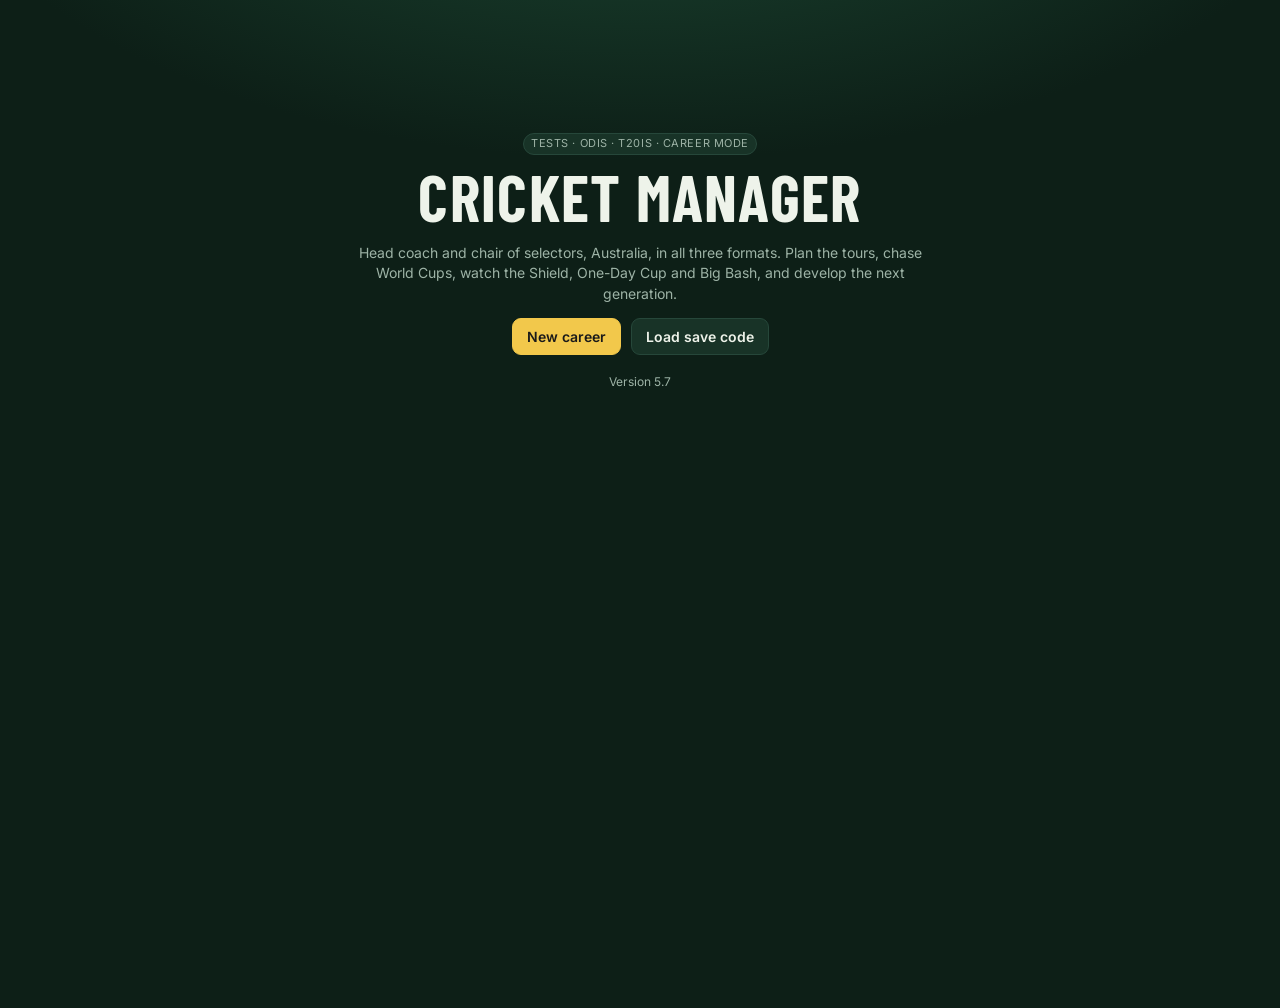
==== commit 62109860: "Add files via upload" ====
--- a/index.html
+++ b/index.html
@@ -118,7 +118,7 @@
 a.pl{color:var(--ink);cursor:pointer;border-bottom:1px dotted #5a7a6a;text-decoration:none}a.pl:hover{color:var(--gold)}
 .fm{font-size:11px;padding:1px 6px;border-radius:99px;font-weight:600}.fm.hot{background:#7a2a12;color:#ffb38a}.fm.good{background:#1f4a2f;color:#8fe0a8}.fm.poor{background:#3a3220;color:#d9b36a}.fm.cold{background:#20304a;color:#8ab4ff}
 .inj{font-size:11px;padding:1px 6px;border-radius:4px;background:#5a1f1a;color:#ffb0a8;font-weight:600}
-.news{padding:7px 0;border-bottom:1px solid #1d3a2e}.news.big{border-left:3px solid var(--gold);padding-left:8px}.news.good{border-left:3px solid var(--green);padding-left:8px}.news.bad{border-left:3px solid var(--red);padding-left:8px}
+.news{padding:7px 0;border-bottom:1px solid #1d3a2e}.news.big{border-left:3px solid var(--gold);padding-left:8px;font-size:inherit;line-height:inherit;margin:0}.news.good{border-left:3px solid var(--green);padding-left:8px}.news.bad{border-left:3px solid var(--red);padding-left:8px}
 .attr{display:grid;grid-template-columns:110px 1fr 30px;gap:8px;align-items:center;font-size:13px;margin:3px 0}
 .abar{height:8px;background:#22392e;border-radius:4px;overflow:hidden}.abar i{display:block;height:100%}.abar i.e{background:#f2c84b}.abar i.g{background:#c9a03a}.abar i.s{background:#9aa3a8}.abar i.b{background:#94603a}
 .modal.xl{max-width:880px;max-height:90vh;overflow:auto}
@@ -1068,7 +1068,7 @@
     if (typeof src === 'string') src = T.squad.find(p => p.name === src);
     const e = energy && energy[src.name] != null ? energy[src.name] : 100;
     const c = JSON.parse(JSON.stringify(src));
-    return Object.assign(c, { idx: i, energy: e, spell: 0, spellNew: false, matchWkts: 0, matchRuns: 0, hurt: null, prone: (src.prone || 1) * (src.loadF || 1) * (src.wl === 'managed' ? 0.8 : src.wl === 'heavy' ? 1.25 : 1) });
+    return Object.assign(c, { idx: i, energy: e, e0: e, spell: 0, spellNew: false, matchWkts: 0, matchRuns: 0, hurt: null, prone: (src.prone || 1) * (src.loadF || 1) * (src.wl === 'managed' ? 0.8 : src.wl === 'heavy' ? 1.25 : 1) });
   });
   let keeper = players.findIndex(p => p.role === 'WK');
   if (keeper < 0) keeper = players.reduce((b, p, i) => (p.keep > players[b].keep ? i : b), 0);
@@ -2216,7 +2216,7 @@
 
 function autoSquad(players, size, youth) {
   size = size || 15;
-  const pool = players.filter(p => available(p) && !p.wbOnly);
+  const pool = players.filter(p => available(p) && !p.wbOnly && !p.noIntl);
   const by = (arr, f) => arr.slice().sort((a, b) => f(b) - f(a));
   const out = new Set();
   const sv = p => selVal(p, youth);
@@ -2332,7 +2332,8 @@
   const tests = comp === 'test', lo = !!m.lo, fmt = lo ? m.fmt : 'test', intlLO = comp === 'odi' || comp === 't20i';
   if (!m.innings.length) return;
   const SS = seasonStats(c, comp);
-  const sts = name => [statsOf(c, name, comp)].concat(SS ? [SS[name] || (SS[name] = blankStats())] : []);
+  const YS = ['test', 'odi', 't20i'].includes(comp) ? ((c.ySt || (c.ySt = {}))[comp] || (c.ySt[comp] = {})) : null;
+  const sts = name => [statsOf(c, name, comp)].concat(SS ? [SS[name] || (SS[name] = blankStats())] : []).concat(YS ? [YS[name] || (YS[name] = blankStats())] : []);
   const perf = new Map();
   m.teams.forEach((t, ti) => t.players.forEach(p => { sts(p.name).forEach(s => s.m++); perf.set(p.name, { runs: 0, bf: 0, batted: false, wk: 0, balls: 0, br: 0, ti, p }); }));
   const cl = COMP_NAME[comp] || comp;
@@ -2366,7 +2367,7 @@
         if (f.wkts >= 5) s.fiveW++;
         if (f.wkts >= 4) s.fourW = (s.fourW || 0) + 1;
       });
-      const s = statsOf(c, name, comp); s.recentBowl.push(`${f.wkts}/${f.runs}`); if (s.recentBowl.length > 8) s.recentBowl.shift();
+      const s = statsOf(c, name, comp); s.recentBowl.push(`${f.wkts}/${f.runs}`); if (s.recentBowl.length > 8) s.recentBowl.shift(); s.bInn = (s.bInn || 0) + 1;
       const pf = perf.get(name); pf.wk += f.wkts; pf.balls += f.legal; pf.br += f.runs;
       if (tests && c.prank && f.legal >= 36) prankBowl(c, name, f.wkts, f.runs, f.legal, bt);
       if (intlLO && c.prankWB && f.legal >= 12) prankLOBowl(c, fmt, name, f.wkts, f.runs, f.legal);
@@ -2405,11 +2406,13 @@
     if (P.nat === 'AUS') news(c, `Injury: ${P.name} (${P.state || 'AUS'}) is out for about ${wk} weeks with ${inj.what}.`, 'bad');
   });
   if (lo) { if (intlLO && c.trankWB) loTeamResult(c, m, fmt); bump(c); return; }
-  // fatigue carried to the next match of a series
-  m.teams.forEach(t => t.players.forEach(p => {
-    let balls = 0; m.innings.forEach(inn => { if (m.teams[inn.bowl] === t && inn.bowling[p.idx]) balls += inn.bowling[p.idx].legal; });
-    const spin = p.bowl && !isPace(p.bowl.type);
-    c.energy[p.name] = clamp(100 - Math.max(0, balls / 6 - (spin ? 45 : 20)) * (spin ? 0.35 : 0.9), 65, 100);
+  // fatigue carried to the next match of a series: it builds up over back-to-back Tests and recovers a few points per rest day
+  m.teams.forEach((t, ti) => t.players.forEach(p => {
+    let balls = 0, faced = 0;
+    m.innings.forEach(inn => { if (m.teams[inn.bowl] === t && inn.bowling[p.idx]) balls += inn.bowling[p.idx].legal; if (inn.bat === ti && inn.cards[p.idx]) faced += inn.cards[p.idx].balls || 0; });
+    const pace = p.bowl && isPace(p.bowl.type), ov = balls / 6;
+    const drain = (pace ? ov * 0.62 : ov * 0.22) + faced / 90 + 2;
+    c.energy[p.name] = clamp((p.e0 != null ? p.e0 : 100) - drain, 45, 100);
   }));
   if (tests) testResult(c, m, opt);
   bump(c);
@@ -2418,7 +2421,7 @@
 // ---------- Development ----------
 function ageRate(a) { return a <= 19 ? 1 : a <= 21 ? 0.9 : a <= 23 ? 0.75 : a <= 25 ? 0.55 : a <= 27 ? 0.35 : a <= 29 ? 0.18 : 0.05; }
 function addAttr(p, which, amt) {
-  const up = (o, k, a) => { o[k] = clamp(Math.round((o[k] + a) * 10) / 10, 1, 99); };
+  const up = (o, k, a) => { if (!isFinite(a) || !isFinite(o[k])) return; o[k] = clamp(Math.round((o[k] + a) * 10) / 10, 1, 99); };
   if (which === 'bat') { ['tech', 'conc', 'vPace', 'vSpin', 'off', 'on'].forEach(k => up(p.bat, k, amt * rand(0.6, 1.4))); ['power', 'finish'].forEach(k => p.bat[k] != null && up(p.bat, k, amt * rand(0.3, 0.8))); }
   if (which === 'wbbat') { ['power', 'finish'].forEach(k => up(p.bat, k, amt * rand(0.7, 1.4))); ['vPace', 'vSpin', 'off', 'on'].forEach(k => up(p.bat, k, amt * rand(0.1, 0.4))); }
   if (which === 'wbbowl' && p.bowl) { ['death', 'vars'].forEach(k => up(p.bowl, k, amt * rand(0.7, 1.4))); ['skill', 'acc'].forEach(k => up(p.bowl, k, amt * rand(0.1, 0.4))); }
@@ -2467,7 +2470,7 @@
   const perfBat = pf.batted ? clamp((pf.runs - E) / Math.max(E, 12) + (pf.bf >= 8 ? (sr - srPar) / (t20 ? 120 : 160) : 0), -1, 2) : 0;
   const bowled = pf.balls >= (t20 ? 12 : 30);
   const Ew = Math.max(0.6, (bo - 55) * (t20 ? 0.05 : 0.07));
-  const econ = pf.balls ? pf.br / pf.balls * 6 : 0, ePar = t20 ? 8.3 : 5.6;
+  const ePar = t20 ? 8.3 : 5.6, econ = pf.balls && isFinite(pf.br) ? pf.br / pf.balls * 6 : ePar;
   const perfBowl = bowled ? clamp((pf.wk - Ew) / Math.max(Ew, 1) + (ePar - econ) / (t20 ? 3 : 2.2), -1, 2) : 0;
   const gap = clamp((potential(P) - overallRaw(P)) / 6, 0, 1.5);
   const base = ageRate(P.age) * level * gap * 0.2 * (0.85 + ((P.morale != null ? P.morale : 65) - 50) / 200) * (typeof persDev === 'function' ? persDev(P) : 1);
@@ -2490,7 +2493,7 @@
 }
 function touringGrowth(c, P) { // in the touring squad but not playing
   const gap = clamp((potential(P) - overallRaw(P)) / 6, 0, 1.5);
-  const amt = ageRate(P.age) * gap * 0.32 * 0.3;
+  const amt = ageRate(P.age) * gap * 0.32 * 0.15;
   if (amt > 0) addAttr(P, P.role === 'BOWL' ? 'bowl' : 'bat', amt);
 }
 
@@ -2643,7 +2646,7 @@
 
 // ---------- Time ----------
 function passWeeks(c, wk) {
-  if (typeof dressingRoomTick === 'function' && wk > 0) { dressingRoomTick(c, wk); workloadTick(c, wk); leaguesTick(c); u19Tick(c); domTick(c); }
+  if (typeof dressingRoomTick === 'function' && wk > 0) { dressingRoomTick(c, wk); workloadTick(c, wk); leaguesTick(c); u19Tick(c); domTick(c); bblClubTick(c); }
   NATIONS.forEach(code => c.players[code].forEach(p => {
     if (p.injury) { p.injury.weeks -= wk; if (p.injury.weeks <= 0) { p.injury = null; if (p.nat === 'AUS' && overall(p) >= 74) news(c, `${p.name} is fit again.`, 'good'); } }
   }));
@@ -2737,12 +2740,14 @@
 function declineStart(p) { if (p.role === 'WK') return 33; if (!p.bowl || p.role === 'BAT') return 34; return isPace(p.bowl.type) ? 32 : 35; }
 function seasonEnd(c, y) {
   const report = { retired: [], improved: [], wonderkids: [] };
+  if (c.bbl && !c.bbl.champ && c.bbl.finalsDue) simBBLFinals(c, null, true);
+  if (typeof awardsNight === 'function') { try { awardsNight(c, y, null); } catch (e) { console.warn(e); } }
   NATIONS.forEach(code => c.players[code].forEach(p => {
     const o0 = overallRaw(p);
     // training growth: everyone young keeps developing, more if they barely played
     const gap = clamp((potential(p) - o0) / 6, 0, 1.5);
     const played = p.sp ? p.sp.n : 0;
-    const train = ageRate(p.age) * gap * (played < 4 ? 2.4 : 1.0);
+    const train = ageRate(p.age) * gap * (played < 4 ? 1.1 : 1.0);
     if (train > 0) { addAttr(p, p.role === 'BOWL' ? 'bowl' : 'bat', train); if (p.role === 'AR') addAttr(p, 'bowl', train * 0.8); if (p.role === 'WK') addAttr(p, 'keep', train * 0.5); }
     // potential review for young players
     if (p.age <= 25 && p.sp) {
@@ -2825,6 +2830,7 @@
   report.improved.sort((a, b) => b[1] - a[1]);
   if (report.improved.length) news(c, `Most improved Australians this season: ${report.improved.slice(0, 6).map(([n, d]) => `${n} (+${d})`).join(', ')}.`, 'good');
   news(c, `Season ${seasonLabel(y + 1)} begins. Everyone is a year older. Contract renewals are due: review them on the Board screen.`, 'big');
+  if (c.reviews && c.reviews[0] && c.reviews[0].y === y) { const R = c.reviews[0]; R.retired = report.retired.slice().sort((a, b) => (/\(AUS/.test(b) ? 1 : 0) - (/\(AUS/.test(a) ? 1 : 0)).slice(0, 8); R.improved = report.improved.slice().sort((a, b) => b[1] - a[1]).slice(0, 6).map(x => `${x[0]} (+${x[1]})`); }
   if (typeof seasonEnd52 === 'function') seasonEnd52(c, y);
   if (typeof seasonEnd54 === 'function') seasonEnd54(c, y);
   c.lastReport = report;
@@ -2952,10 +2958,13 @@
   const runs = Object.entries(sh).filter(([n]) => { const p = P_(c, n); return p && p.nat === 'AUS'; }).sort((a, b) => b[1].runs - a[1].runs).slice(0, 5).filter(([n, s]) => s.runs >= 400);
   const wks = Object.entries(sh).filter(([n]) => { const p = P_(c, n); return p && p.nat === 'AUS'; }).sort((a, b) => b[1].wk - a[1].wk).slice(0, 5).filter(([n, s]) => s.wk >= 20);
   const calls = [...runs.map(([n, s]) => [n, `${s.runs} Shield runs at ${(s.runs / Math.max(1, s.inn - s.no)).toFixed(1)}`]), ...wks.map(([n, s]) => [n, `${s.wk} Shield wickets`])]
-    .filter(([n]) => !f.squad.includes(n) && P_(c, n) && !P_(c, n).injury && overall(P_(c, n)) >= 70);
-  const seen = new Set(); f.pressure = calls.filter(([n]) => !seen.has(n) && seen.add(n)).slice(0, 4);
-  f.pressure.forEach(([n, why]) => { moraleAdd(P_(c, n), -4); news(c, `Media: calls grow for ${n} (${why}) after he was left out of the squad.`, 'bad'); });
-  if (f.pressure.length) board(c, -1.5 * f.pressure.length, `Ignored in-form Shield players (${f.pressure.map(x => x[0]).join(', ')})`);
+    .filter(([n]) => !f.squad.includes(n) && P_(c, n) && !P_(c, n).injury);
+  // only genuine contenders: good enough to push for a place, not just anyone with a big Shield season
+  const sqO = f.squad.map(n => P_(c, n)).filter(Boolean).map(p => overall(p)).sort((a, b) => a - b);
+  const bar = Math.max(78, (sqO[Math.min(3, sqO.length - 1)] || 80) - 2);
+  const seen = new Set(); f.pressure = calls.filter(([n]) => overall(P_(c, n)) >= bar && !seen.has(n) && seen.add(n)).slice(0, 2);
+  f.pressure.forEach(([n, why]) => { moraleAdd(P_(c, n), -2); news(c, `Media: calls grow for ${n} (${why}) after he was left out of the squad.`); });
+  if (f.pressure.length) board(c, -0.5 * f.pressure.length, `Left out in-form contenders (${f.pressure.map(x => x[0]).join(', ')})`);
   f.squad.forEach(n => { const p = P_(c, n); if (p && (p.form || 0) <= -6) { news(c, `Media: questions over ${n}'s place after a run of poor scores.`); board(c, -1, `Picked out-of-form ${n}`); } });
 }
 function onXISelected(c, f, xi) {
@@ -2980,6 +2989,7 @@
   if (f.final) d = us > them ? 15 : them > us ? -6 : 4;
   board(c, d, `${f.title || 'Series v ' + f.opp}: ${us}-${them}${f.exp ? ` (target: ${f.exp.text.toLowerCase()})` : ''}`);
   if (us > them && !f.final && typeof addTrophy === 'function') addTrophy(c, f.title || `Test series v ${TEAMS[f.opp].name}`, `Won ${us}-${them}${f.home ? ' at home' : ' away'}`);
+  if (!f.final && typeof awardSeries === 'function') awardSeries(c, f);
   (f.lastXI || []).forEach(n => { const p = P_(c, n); if (p) moraleAdd(p, us > them ? 4 : them > us ? -3 : 0); });
   const conf = c.board.conf;
   if (conf < 10) news(c, `Board: your position is under serious review. Confidence is ${Math.round(conf)}%.`, 'bad');
@@ -3079,7 +3089,7 @@
   if (p.peakWB == null) p.peakWB = Math.max(wbOverall(p, 'odi'), wbOverall(p, 't20'));
   return p;
 }
-const intlOK = (p, fmt) => fmt === 'test' ? !p.wbOnly : (!p.intl || p.intl === fmt);
+const intlOK = (p, fmt) => !p.noIntl && (fmt === 'test' ? !p.wbOnly : (!p.intl || p.intl === fmt));
 const bblOnly = p => p.wbOnly && p.intl === 'none';
 const wbVal = (p, fmt, youth) => wbOverall(p, fmt) + (p.form || 0) * 0.3 + (youth && p.age <= 23 ? Math.max(0, wbPotential(p, fmt) - wbOverall(p, fmt)) * 0.15 : 0);
 const bowlOpt = p => p.bowl && p.bowl.skill >= 60;
@@ -3428,7 +3438,12 @@
   const o = { y, clubs, rounds: rrRounds(shuffle(BBL_CODES.slice()), 10), played: [], results: [], ladder: blankLadder(BBL_CODES), stats: {}, finals: [], champ: null };
   c.bbl = o;
   if (prev && prev.ladder) c.bblLastLadderNext = ladderSorted(prev.ladder).map(x => x.s);
-  if (prev && typeof bblNewSeason === 'function' && c.club) { bblNewSeason(c); bblRefresh(c); return o; }
+  if (prev && typeof bblNewSeason === 'function' && c.club) {
+    bblNewSeason(c);
+    const d = new Date(c.date + 'T00:00:00Z'); d.setUTCDate(d.getUTCDate() + 42); o.aiSignAt = d.toISOString().slice(0, 10);
+    addAlert(c, 'BBL free agency is open', `Expired contracts and unsigned Australians are free agents now. The other clubs start signing on ${fmtDate(o.aiSignAt)}, so make your offers from the BBL club tab before then. The overseas draft opens on 1 November.`, 'club');
+    return o;
+  }
   if (prev) bblRefresh(c);
   if (typeof bblEnsureContracts === 'function') bblEnsureContracts(c);
   return o;
@@ -3475,6 +3490,7 @@
   o.curRound = r;
   o.rounds[r].forEach(([h, a]) => {
     if (prePlayed(o, r, h, a)) return;
+    if (c.club && (h === c.club.code || a === c.club.code) && !c.clubAutoSim) { (o.pending = o.pending || []).push([r, h, a]); return; }
     const m = playBBL(c, h, a, unavail);
     bblApply(c, m, r, h, a);
   });
@@ -3482,8 +3498,12 @@
 }
 function bblApply(c, m, r, h, a) { const o = c.bbl; tableAdd(o.ladder, m, 't20', [2, 1]); o.results.push(Object.assign({ round: r + 1, home: h, away: a, text: m.result.text }, matchSummary(m))); }
 const prePlayed = (o, r, h, a) => (o.pre || []).some(x => x[0] === r && x[1] === h && x[2] === a);
-function simBBLFinals(c, unavail) {
+function simBBLFinals(c, unavail, force) {
   const o = c.bbl; if (o.champ) return;
+  // your club's matches are never simulated without asking: the finals wait until you have played or simulated them
+  if ((o.pending || []).length && !force) { o.finalsDue = true; return; }
+  while ((o.pending || []).length) { const t = bblPendingSim(c, 0); news(c, `BBL: your club's unplayed match was simulated before the finals (${t}).`); }
+  o.finalsDue = false;
   o.curRound = 10;
   const L = ladderSorted(o.ladder).map(x => x.s);
   const play = (stage, a, b) => { const m = playBBL(c, a, b, unavail, BBL_CLUBS[a].home, true); const w = m.result.winner === -1 ? a : m.teams[m.result.winner].code; o.finals.push(Object.assign({ stage, home: a, away: b, text: m.result.text, winner: w }, matchSummary(m))); return w; };
@@ -3544,6 +3564,7 @@
     d = (st - tgt) * 6 + (st === 4 ? 8 : 0);
     const label = ['', 'out in the group stage', 'semi-finalists', 'runners-up', 'world champions'][st];
     if (st === 4 && typeof addTrophy === 'function') addTrophy(c, f.title, 'World champions');
+    if (typeof awardSeries === 'function') awardSeries(c, f);
     board(c, d, `${f.title}: ${label}${f.exp ? ` (target: ${f.exp.text.toLowerCase()})` : ''}`);
   } else {
     const res = us > them ? (us - them >= 2 || them === 0 ? 2 : 1) : us === them ? 0 : (them - us >= 2 ? -2 : -1);
@@ -3551,6 +3572,7 @@
     d = ((res - exp) * 6 + (us - them)) * (f.fmt === 'odi' ? 0.55 : 0.45);
     board(c, d, `${f.title || FMT_NAME[f.fmt] + ' series v ' + f.opp}: ${us}-${them}${f.exp ? ` (target: ${f.exp.text.toLowerCase()})` : ''}`);
     if (us > them && typeof addTrophy === 'function') addTrophy(c, f.title || `${FMT_NAME[f.fmt]} series v ${TEAMS[f.opp].name}`, `Won ${us}-${them}`);
+    if (typeof awardSeries === 'function') awardSeries(c, f);
   }
   (f.lastXI || []).forEach(n => { const p = P_(c, n); if (p) moraleAdd(p, us > them ? 2 : them > us ? -1.5 : 0); });
   c.board.exp = null;
@@ -3715,7 +3737,8 @@
   const e = { y: curSeason(c), d: c.date, comp, title, n: A.n || null, of: A.of || null, stage: A.stage || null, teams: codes, names: m.teams.map(t => t.name), venue: m.venue.name,
     res: m.result.text, win: m.result.winner, potm: potm ? [potm.name, potm.text] : null, story: user || aus ? matchStory(m) : '',
     sum: m.innings.filter(i => !i.so).map(i => [i.bat, i.runs, i.wkts, i.legal]), aus: aus ? 1 : 0, user: user ? 1 : 0, keep: keep ? 1 : 0 };
-  if (user || aus) e.card = cardOf(m);
+  if (opt.wc) e.wc = 1;
+  if (user || aus || opt.wc) e.card = cardOf(m);
   c.archive.push(e);
   if (user && potm) m.potm = potm;
 }
@@ -3729,7 +3752,7 @@
     return !!(e.aus || e.user);
   });
 }
-Object.assign(Career, { declineOffer, appealSacking, setClub, bblOffer, bblRelease, bblResign, bblRetain, bblDraftStart, bblUserPick, toggleScholarship, u19Squad, u19AutoSquad, runATour, persOf, captStyleOf, captStyle, leadershipGroup, dressingRoomMood, talkTo, checkPromises, pressFor, pressAnswer, boldResolve, farewellCheck });
+Object.assign(Career, { seriesEntries, leadersFrom, playerOfSeries, buildDomMatch, moveNation, recruitChance, recruitCandidates, approachPlayer, leaveClub, bblPendingSim, declineOffer, appealSacking, setClub, bblOffer, bblRelease, bblResign, bblRetain, bblDraftStart, bblUserPick, toggleScholarship, u19Squad, u19AutoSquad, runATour, persOf, captStyleOf, captStyle, leadershipGroup, dressingRoomMood, talkTo, checkPromises, pressFor, pressAnswer, boldResolve, farewellCheck });
 Career.playerOfMatch = m => { const x = potmOf(m); return x ? { name: x.name, team: x.team } : playerOfMatch(m); };
 // ================= DRESSING ROOM (5.3) =================
 // Personalities: shape morale swings and development
@@ -3830,7 +3853,7 @@
 function pressFor(c, kind, ctx) {
   const Q = [];
   if (kind === 'pre') {
-    const poor = (ctx.xi || []).map(n => P_(c, n)).filter(p => p && (p.form || 0) <= -4)[0];
+    const poor = (ctx.xi || []).map(n => P_(c, n)).filter(p => p && !p.injury && (p.form || 0) <= -4)[0];
     if (poor) Q.push({ q: `${poor.name} has struggled lately. Is his place under threat?`, a: [
       { t: 'He has my full backing.', fx: [{ who: poor.name, mor: 7 }] },
       { t: 'Everyone has to earn their spot, him included.', fx: [{ who: poor.name, mor: -4 }, { who: 'pro', mor: 1.5 }] },
@@ -3883,6 +3906,7 @@
 // Farewells: big names announce their last season and ask for a farewell
 function seasonEnd52(c, y) {
   farewellsReview(c, y);
+  NATIONS.forEach(n => c.players[n].forEach(p => { if (p.noIntl && p.qualY && y + 1 >= p.qualY) { delete p.noIntl; if (n === 'AUS') news(c, `${p.name} has completed his residency and is now eligible to play for Australia.`, 'good'); } }));
   c.players.AUS.forEach(p => {
     if (p.farewell || p.age < 33 || overall(p) < 76 || p.wbOnly) return;
     const base = [0.04, 0.07, 0.12, 0.18, 0.26, 0.36, 0.5][Math.min(6, p.age - 33)] || 0.55;
@@ -4049,6 +4073,7 @@
 function bblPreseasonClose(c) {
   if (!c.bbl) return;
   const d = c.bbl.draft;
+  if (!c.bbl.aiSigned) { c.bbl.aiSigned = true; if (c.bbl.aiSignAt) bblRefresh(c); }
   if (d && d.status === 'pre') bblDraftStart(c);
   if (d && d.status === 'live') bblDraftAdvance(c, true);
   if (c.club) {
@@ -4064,6 +4089,7 @@
 function clubFixtures(c) {
   if (!c.club || !c.bbl || c.bbl.champ) return [];
   const k = c.club.code, o = c.bbl, out = [];
+  (o.pending || []).forEach(([r, h, a]) => out.push({ comp: 'bbl', r, h, a, pending: true }));
   o.rounds.forEach((rd, r) => { if (o.played.includes(r)) return; rd.forEach(([h, a]) => { if ((h === k || a === k) && !prePlayed(o, r, h, a)) out.push({ comp: 'bbl', r, h, a }); }); });
   return out;
 }
@@ -4084,6 +4110,8 @@
 function finishDomMatch(c, m) {
   const d = m.dom, o = d.comp === 'shield' ? c.shield : d.comp === 'odc' ? c.odc : c.bbl;
   if (!o.pre) o.pre = []; o.pre.push([d.r, d.h, d.a]);
+  if (o.pending) o.pending = o.pending.filter(x => !(x[0] === d.r && x[1] === d.h && x[2] === d.a));
+  if (d.comp === 'bbl' && o.finalsDue && !(o.pending || []).length) { recordMatch(c, m, d.comp, {}); bblApply(c, m, d.r, d.h, d.a); simBBLFinals(c, null); bump(c); return; }
   recordMatch(c, m, d.comp, {});
   if (d.comp === 'shield') shieldApply(c, m, d.r, d.h, d.a); else if (d.comp === 'odc') odcResult(o, m, d.r, d.h, d.a); else bblApply(c, m, d.r, d.h, d.a);
   bump(c);
@@ -4174,7 +4202,7 @@
     if (!p.acad) return;
     const sch = A.sch.includes(p.name);
     p.acad.scout = clamp((p.acad.scout || 20) + (sch ? 35 : 15), 0, 100);
-    if (sch) { const gap = clamp((potential(p) - overallRaw(p)) / 6, 0, 1.5), t = ageRate(p.age) * gap * 0.9; addAttr(p, p.role === 'BOWL' ? 'bowl' : 'bat', t); if (p.role === 'AR' && p.bowl) addAttr(p, 'bowl', t * 0.8); if (p.role === 'WK') addAttr(p, 'keep', t * 0.5); }
+    if (sch) { const gap = clamp((potential(p) - overallRaw(p)) / 6, 0, 1.5), t = ageRate(p.age) * gap * 0.45; addAttr(p, p.role === 'BOWL' ? 'bowl' : 'bat', t); if (p.role === 'AR' && p.bowl) addAttr(p, 'bowl', t * 0.8); if (p.role === 'WK') addAttr(p, 'keep', t * 0.5); }
     if (p.age >= 20) { delete p.acad; }
   });
   A.sch = A.sch.filter(n => { const p = P_(c, n); return p && p.acad; });
@@ -4278,7 +4306,8 @@
 function wlRest(p) { return p.wl === 'managed' && p.bowl && isPace(p.bowl.type) && Math.random() < 0.45; }
 function injRisk(c, p) {
   const load = (c.load && c.load[p.name]) || 0;
-  const r = 4 * (p.prone || 1) * (1 + Math.max(0, p.age - 30) * 0.08) * (1 + load / 360) * (p.wl === 'managed' ? 0.7 : p.wl === 'heavy' ? 1.35 : 1);
+  const en = c.energy && c.energy[p.name] != null ? c.energy[p.name] : 100;
+  const r = 4 * (p.prone || 1) * (1 + Math.max(0, p.age - 30) * 0.08) * (1 + load / 360) * (1 + Math.max(0, 92 - en) / 30) * (p.wl === 'managed' ? 0.7 : p.wl === 'heavy' ? 1.35 : 1);
   return clamp(Math.round(r), 1, 60);
 }
 function workloadTick(c, wk) {
@@ -4477,6 +4506,138 @@
     if (frac >= 1 && !S.done) domFinish(c, nat);
   });
 }
+// ================= NATIONALITY CHANGES (5.7) =================
+// You can approach overseas players to move to Australia. Not everyone wants to: it depends on their chances at home,
+// age, family ties and how strong their own nation is. Movers qualify for Australia after three years' residency.
+function moveNation(c, p, nat, immediate) {
+  const old = p.nat; if (old === nat) return;
+  const L = c.players[old]; L.splice(L.indexOf(p), 1);
+  c.players[nat].push(p); p.nat = nat; delete p.dt;
+  if (nat === 'AUS') p.state = p.state || pick(STATE_CODES); else delete p.state;
+  if (old === 'AUS') { c.contracts = (c.contracts || []).filter(n => n !== p.name); }
+  if (immediate) { delete p.noIntl; delete p.qualY; } else { p.noIntl = true; p.qualY = curSeason(c) + 3; }
+  if (DOM[nat] && c.dom && c.dom[nat]) domFill(c, nat);
+  bump(c);
+}
+function recruitChance(c, p) {
+  const pool = c.players[p.nat].filter(q => !q.retired && !q.wbOnly).sort((a, b) => overall(b) - overall(a));
+  const rank = pool.indexOf(p);
+  let x = 0.08 + (rank >= 15 ? 0.22 : rank >= 11 ? 0.1 : 0) + (p.age <= 23 ? 0.12 : p.age <= 27 ? 0.05 : -0.1);
+  x += ['ZIM', 'IRE', 'AFG', 'WI', 'BAN'].includes(p.nat) ? 0.12 : ['ENG', 'IND'].includes(p.nat) ? -0.08 : 0;
+  if (hashN(p.name + 'aus') > 0.7) x += 0.35; // an Australian parent or years living in Australia
+  if (persOf(p) === 'Ambitious') x += 0.08;
+  const caps = ['test', 'odi', 't20i'].reduce((a, k) => a + (((c.stats[p.name] || {})[k] || {}).m || 0), 0) + (typeof PRESTATS !== 'undefined' && PRESTATS[p.name] ? PRESTATS[p.name][0] : 0);
+  if (caps >= 20) x -= 0.15;
+  return clamp(x, 0.02, 0.85);
+}
+function recruitCandidates(c) {
+  return NATIONS.filter(n => n !== 'AUS').flatMap(n => c.players[n]).filter(p => !p.retired && p.age >= 17 && p.age <= 31 && (overall(p) >= 68 || potential(p) >= 80))
+    .sort((a, b) => (potential(b) + overall(b)) - (potential(a) + overall(a))).slice(0, 80);
+}
+function approachPlayer(c, name) {
+  const p = P_(c, name); if (!p || p.nat === 'AUS') return 'Not available.';
+  if (!c.approached) c.approached = {};
+  const y = curSeason(c);
+  if (c.approached[name] === y) return `${name} has already given you his answer this season.`;
+  c.approached[name] = y;
+  if (Math.random() < recruitChance(c, p)) {
+    const from = TEAMS[p.nat].name; moveNation(c, p, 'AUS', false);
+    news(c, `${name} is moving from ${from} to Australia and will play for ${STATES[p.state].name}. He qualifies for Australia in ${p.qualY}-${String(p.qualY + 1).slice(2)}.`, 'big');
+    return `${name} says yes! He joins ${STATES[p.state].name} and qualifies to play for Australia from the ${p.qualY}-${String(p.qualY + 1).slice(2)} season.`;
+  }
+  return `${name} thanks you but wants to keep playing for ${TEAMS[p.nat].name}.`;
+}
+
+// ================= BBL FLOW (5.7) =================
+function leaveClub(c) { if (!c.club) return; news(c, `You have stepped away from the ${BBL_CLUBS[c.club.code].name}.`); c.club = null; c.clubAsked = true; bump(c); }
+function addAlert(c, title, text, go) { (c.alerts = c.alerts || []).push({ title, text, go: go || null }); }
+// your club's match is never simulated without asking you
+function bblPendingSim(c, i) {
+  const o = c.bbl, x = (o.pending || [])[i]; if (!x) return;
+  const [r, h, a] = x; o.curRound = r;
+  const m = playBBL(c, h, a, bblUnavail(c));
+  bblApply(c, m, r, h, a);
+  (o.pre = o.pre || []).push([r, h, a]);
+  o.pending.splice(i, 1);
+  if (o.finalsDue && !o.pending.length) simBBLFinals(c, null);
+  bump(c);
+  return m.result.text;
+}
+function bblClubTick(c) {
+  if (!c.bbl || !c.club) return;
+  const o = c.bbl, y = o.y;
+  if (o.aiSignAt && !o.aiSigned && c.date >= o.aiSignAt) { o.aiSigned = true; bblRefresh(c); addAlert(c, 'BBL: other clubs have made their signings', 'The other seven clubs have filled their lists from the free agents. Anyone still unsigned is yours to chase.', 'club'); }
+  if (o.draft && o.draft.status === 'pre' && !o.draftAlert && c.date >= `${y}-11-01`) { o.draftAlert = true; addAlert(c, 'BBL: the overseas draft is open', 'Choose whether to retain one of last season\'s overseas players, then run the draft from the BBL club tab before the season starts. If you don\'t, it runs automatically and picks for you.', 'club'); }
+}
+// ================= SERIES LEADERS, PLAYER OF THE SERIES, AWARDS NIGHT (5.7) =================
+function seriesEntries(c, f) {
+  const y = curSeason(c), title = f.title || '';
+  return (c.archive || []).filter(e => e.y === y && e.card && (title ? e.title === title : (e.teams.includes(f.opp) && e.teams.includes('AUS'))) && (f.wc ? true : e.aus));
+}
+function leadersFrom(entries) {
+  const P = {};
+  const get = n => P[n] || (P[n] = { n, runs: 0, inn: 0, no: 0, hs: 0, wk: 0, bRuns: 0, balls: 0, best: [0, 999], potm: 0, m: new Set() });
+  entries.forEach((e, ei) => {
+    e.card.forEach(inn => {
+      inn.bat.forEach(([n, r, b, f4, f6, how]) => { const x = get(n); x.m.add(ei); x.inn++; x.runs += r; if (how === 'not out') x.no++; x.hs = Math.max(x.hs, r); });
+      inn.bowl.forEach(([n, l, md, r, w]) => { const x = get(n); x.m.add(ei); x.wk += w; x.bRuns += r; x.balls += l; if (w > x.best[0] || (w === x.best[0] && r < x.best[1])) x.best = [w, r]; });
+    });
+    if (e.potm) get(e.potm[0]).potm++;
+  });
+  return Object.values(P).map(x => Object.assign(x, { m: x.m.size, score: x.runs + x.wk * 22 + x.potm * 15 }));
+}
+function playerOfSeries(c, f) {
+  const L = leadersFrom(seriesEntries(c, f)); if (!L.length) return null;
+  const b = L.sort((a, b) => b.score - a.score)[0];
+  return { name: b.n, text: `${b.runs ? `${b.runs} runs` : ''}${b.runs && b.wk ? ' and ' : ''}${b.wk ? `${b.wk} wickets` : ''} in ${b.m} match${b.m === 1 ? '' : 'es'}${b.potm ? `, ${b.potm} player of the match award${b.potm > 1 ? 's' : ''}` : ''}` };
+}
+function awardSeries(c, f) {
+  const pos = playerOfSeries(c, f); if (!pos) return;
+  f.pos = pos;
+  (c.seriesAwards = c.seriesAwards || []).push({ y: curSeason(c), title: f.title || `${FMT_NAME ? (FMT_NAME[f.fmt] || 'Test') : 'Test'} series v ${TEAMS[f.opp] ? TEAMS[f.opp].name : f.opp}`, name: pos.name, text: pos.text });
+  news(c, `${f.wc ? 'Player of the tournament' : 'Player of the series'}${f.title ? ` (${f.title})` : ''}: ${pos.name}, ${pos.text}.`, 'good');
+}
+// awards night: Cricket Australia's awards, voted 3-2-1 match by match like the real Allan Border Medal
+function awardsNight(c, y, report) {
+  const E = (c.archive || []).filter(e => e.y === y && e.aus && e.card && ['test', 'odi', 't20i'].includes(e.comp));
+  const votes = {}, byFmt = { test: {}, odi: {}, t20i: {} };
+  E.forEach(e => {
+    const ausIdx = e.teams.indexOf('AUS'); const sc = {};
+    e.card.forEach(inn => {
+      if (inn.t === ausIdx) inn.bat.forEach(([n, r]) => { sc[n] = (sc[n] || 0) + r; });
+      else inn.bowl.forEach(([n, l, md, r, w]) => { sc[n] = (sc[n] || 0) + w * 22 + (e.comp !== 'test' && l >= 12 ? (l / 6 * (e.comp === 'odi' ? 5.6 : 8.3) - r) * 0.8 : 0); });
+    });
+    Object.entries(sc).sort((a, b) => b[1] - a[1]).slice(0, 3).forEach(([n], k) => { const v = 3 - k; votes[n] = (votes[n] || 0) + v; byFmt[e.comp][n] = (byFmt[e.comp][n] || 0) + v; });
+  });
+  const top = o => Object.entries(o).sort((a, b) => b[1] - a[1])[0];
+  const aw = [];
+  const add = (award, t, extra) => { if (t) aw.push({ award, name: t[0], text: `${t[1]} votes${extra ? ', ' + extra : ''}` }); };
+  add('Allan Border Medal', top(votes));
+  add('Test Player of the Year', top(byFmt.test)); add('ODI Player of the Year', top(byFmt.odi)); add('T20I Player of the Year', top(byFmt.t20i));
+  const young = Object.fromEntries(Object.entries(votes).filter(([n]) => { const p = P_(c, n); return p && p.age <= 24; }));
+  add('Bradman Young Cricketer of the Year', top(young));
+  const best = (stats, f) => Object.entries(stats || {}).filter(([n]) => { const p = P_(c, n); return p && p.nat === 'AUS'; }).map(([n, s]) => [n, f(s), s]).sort((a, b) => b[1] - a[1])[0];
+  const sh = best(c.shield && c.shield.stats, s => s.runs + s.wk * 20); if (sh) aw.push({ award: 'Sheffield Shield Player of the Year', name: sh[0], text: `${sh[2].runs} runs, ${sh[2].wk} wickets` });
+  const od = best(c.odc && c.odc.stats, s => s.runs + s.wk * 22); if (od) aw.push({ award: 'One-Day Cup Player of the Year', name: od[0], text: `${od[2].runs} runs, ${od[2].wk} wickets` });
+  const bb = Object.entries((c.bbl && c.bbl.stats) || {}).map(([n, s]) => [n, s.runs + s.wk * 24, s]).sort((a, b) => b[1] - a[1])[0];
+  if (bb) aw.push({ award: 'BBL Player of the Tournament', name: bb[0], text: `${bb[2].runs} runs, ${bb[2].wk} wickets` });
+  const tr = (c.trophies || []).filter(t => t.y === y);
+  const coach = tr.length >= 2 || (tr.length >= 1 && c.board.conf >= 60) || c.board.conf >= 80;
+  if (coach) { aw.push({ award: 'Coach of the Year', name: 'You', text: tr.length ? `${tr.length} troph${tr.length === 1 ? 'y' : 'ies'} this season` : 'a superb season' }); addTrophy(c, 'Coach of the Year', `${seasonLabel(y)}`); }
+  // Australia's record this season
+  const rec = { test: [0, 0, 0], odi: [0, 0, 0], t20i: [0, 0, 0] };
+  E.forEach(e => { const i = e.teams.indexOf('AUS'), r = rec[e.comp]; if (e.win === i) r[0]++; else if (e.win === -1 || e.win == null) r[2]++; else r[1]++; });
+  const ys = c.ySt || {};
+  const lead = (comp, f) => Object.entries(ys[comp] || {}).filter(([n]) => { const p = P_(c, n); return p && p.nat === 'AUS'; }).sort((a, b) => f(b[1]) - f(a[1]))[0];
+  const tops = ['test', 'odi', 't20i'].map(k => { const r = lead(k, s => s.runs), w = lead(k, s => s.wk); return { k, r: r ? [r[0], r[1].runs] : null, w: w ? [w[0], w[1].wk] : null }; });
+  const review = { y, awards: aw, rec, trophies: tr.map(t => `${t.name}${t.detail ? ' (' + t.detail + ')' : ''}`), tops, series: (c.seriesAwards || []).filter(x => x.y === y),
+    retired: ((report && report.retired) || []).slice().sort((a, b) => (/\(AUS/.test(b) ? 1 : 0) - (/\(AUS/.test(a) ? 1 : 0)).slice(0, 8), improved: ((report && report.improved) || []).slice().sort((a, b) => b[1] - a[1]).slice(0, 6).map(x => `${x[0]} (+${x[1]})`) };
+  (c.reviews = c.reviews || []).unshift(review); if (c.reviews.length > 10) c.reviews.length = 10;
+  aw.forEach(a => { if (a.name !== 'You') { const p = P_(c, a.name); if (p) moraleAdd(p, 6); } });
+  news(c, `Awards night: the Allan Border Medal goes to ${aw[0] ? aw[0].name : 'nobody this year'}.`, 'big');
+  addAlert(c, 'review', '', null);
+  c.ySt = {};
+}
 // ---------- Manager trophy cabinet ----------
 function addTrophy(c, name, detail) { if (!c.trophies) c.trophies = []; c.trophies.push({ y: curSeason(c), d: c.date, name, detail: detail || '' }); }
 const leadFmt = (p, fmt) => (fmt && fmt !== 'test' && p.leadWB != null ? p.leadWB : p.lead);
@@ -4500,6 +4661,12 @@
   if (!c.trophies) c.trophies = [];
   if (!c.leagues && typeof leaguesNewSeason === 'function') leaguesNewSeason(c, curSeason(c));
   if (!c.academy) c.academy = { sch: [], cap: 6 };
+  if (!c.nanFix) { c.nanFix = true; NATIONS.forEach(n => c.players[n].forEach(p => {
+    const s0 = srcPlayer(p.name), fix = (o, src) => { if (!o) return; Object.keys(o).forEach(k => { if (typeof o[k] === 'number' && !isFinite(o[k])) { const okv = Object.values(o).filter(v => typeof v === 'number' && isFinite(v)); o[k] = src && isFinite(src[k]) ? src[k] : okv.length ? Math.round(okv.reduce((a, b) => a + b, 0) / okv.length) : 65; } }); };
+    fix(p.bat, s0 && s0.bat); fix(p.bowl, s0 && s0.bowl); if (!isFinite(p.keep)) p.keep = s0 ? s0.keep || 0 : 0; if (!isFinite(p.field)) p.field = 65;
+    ['odi', 't20'].forEach(f => { if (p.wbo && p.wbo[f]) ['bat', 'bowl'].forEach(k => { if (!isFinite(p.wbo[f][k])) p.wbo[f][k] = 0; }); });
+    if (!isFinite(p.potRaw)) p.potRaw = overall(p);
+  })); bump(c); }
   if (!c.acadSeeded && typeof academyKid === 'function') { c.acadSeeded = true; STATE_CODES.forEach(st => { for (let i = 0; i < 2; i++) { const r = academyKid(c, st); r.acad.y = curSeason(c); c.players.AUS.push(r); } }); bump(c); }
   if (c.bbl && typeof bblEnsureContracts === 'function') bblEnsureContracts(c);
   c.v = Math.max(c.v || 0, 6);
@@ -4532,8 +4699,10 @@
 const avgS = s => s.inn - s.no > 0 ? (s.runs / (s.inn - s.no)).toFixed(2) : (s.inn ? '-' : '-');
 
 // Saves are compressed (lz-string), about 7 times smaller than raw JSON. Old uncompressed saves still load.
-const GAME_VERSION = '5.6', SAVE_VERSION = 6;
+const GAME_VERSION = '5.7', SAVE_VERSION = 6;
 const CHANGELOG = [
+  ['5.7', ['Fatigue now carries between Tests: heavy bowling workloads leave quicks below 100 for the next match, and tired players carry a higher injury risk (see Pathway, Fast-bowler workloads).', 'Media and board pressure only applies to genuine contenders, and it costs far less.', 'Player growth rebalanced: playing (especially Tests and Australia A) now always beats sitting on the bench.', 'Coach domestic matches using state abbreviations, with a Change team button.', 'Bowlers show their wickets per innings in selection, not their batting.', 'Your BBL club never plays without you: each match asks you to coach or simulate it, the matches show on the calendar in purple, and you get alerts when free agency and the draft open. You can also choose to have no club.', 'Recruit overseas players to Australia (Pathway, Overseas recruits): they qualify after three years.', 'Hidden editor: search any player and change nationality, state, BBL club, domestic team, contract, role and more, plus board confidence and reputation.', 'Player of the series and tournament, with live series leaders on the series screen.', 'Awards night and year in review at the end of every season (Allan Border Medal and more). Season stats reset each year; career stats are kept.']],
+  ['5.6.1', ['Fixed bowlers showing NaN ratings after a franchise league or Australia A tour. Affected players are repaired automatically.', 'Press conferences no longer ask why an injured player was left out.']],
   ['5.6', ['Saving is about 4 times faster and saves are about a third smaller, so long careers stay smooth.', 'Several changes in quick succession are saved once, and anything unsaved is written when you switch away from the game.', 'A loading screen shows straight away, and fonts load faster (the website version now carries its own fonts).', 'Fixed a rare crash when a new player was given the same name as a retired one.']],
   ['5.5', ['DRS in internationals: 3 unsuccessful reviews per innings in Tests, 2 in ODIs and T20Is, with umpire\'s call.', 'Day-night pink-ball Tests: the ball swings in the twilight session and is harder for spinners to grip. Adelaide is day-night by default.', 'Ask the curator for a green top, a flat road or a dry turner for home Tests (they usually listen).', 'Coach career: reputation, job offers from other boards, and sacking (very hard, with one appeal).', 'Domestic cricket around the world: the County Championship, Ranji Trophy (Elite), CSA 4-Day Series, Plunket Shield, Quaid-e-Azam Trophy and West Indies Championship, with youngsters coming through every season.', 'Season planner on the Calendar: every match date with rest and travel days, plus the BBL, franchise leagues and the Under-19 World Cup.']],
   ['5.4', ['Run your own BBL club (BBL club tab): salary cap, contracts, free-agent offers, retention and a yearly overseas draft. Switch clubs in the off-season.', 'Coach any Shield, One-Day Cup or BBL match live from the Domestic screen, and all your club\'s matches from the BBL club tab.', 'Pathway tab: the Centre of Excellence academy with scholarships and scouted potential ranges, the Under-19 World Cup every second January, Australia A tours, and fast-bowler workload plans with injury risk.', 'Franchise leagues: IPL, SA20, PSL, MLC, The Hundred and CPL contracts each year. Country always comes first; SA20 players leave the BBL mid-season.', 'Compare players side by side (Add to comparison on any profile).']],
@@ -4888,9 +5057,10 @@
 function vStats() {
   const comp = ui.comp || 'test', scope = ui.scope || 'ALL', cat = ui.cat || 'bat';
   const rows = [];
-  const seasonSrc = { season: C.shield.stats, odcS: C.odc.stats, bblS: C.bbl.stats }[comp];
+  const ys = C.ySt || {};
+  const seasonSrc = { season: C.shield.stats, odcS: C.odc.stats, bblS: C.bbl.stats, testY: ys.test || {}, odiY: ys.odi || {}, t20iY: ys.t20i || {} }[comp];
   const src = seasonSrc ? Object.entries(seasonSrc) : Object.entries(C.stats).map(([n, o]) => [n, o[comp]]).filter(x => x[1]);
-  const lo = ['odi', 't20i', 'odc', 'bbl', 'odcS', 'bblS'].includes(comp), intl = ['test', 'odi', 't20i'].includes(comp);
+  const lo = ['odi', 't20i', 'odc', 'bbl', 'odcS', 'bblS', 'odiY', 't20iY'].includes(comp), intl = ['test', 'odi', 't20i', 'testY', 'odiY', 't20iY'].includes(comp);
   src.forEach(([n, s]) => {
     const p = CR.P_(C, n); const nat = p ? p.nat : '?';
     if (scope !== 'ALL' && nat !== scope && !(scope === 'AUS' && p && p.state)) return;
@@ -4910,11 +5080,11 @@
   const list = rows.filter(qual).sort((a, b) => (num[sk] ? num[sk](b.s) - num[sk](a.s) : (b.s[sk] || 0) - (a.s[sk] || 0))).slice(0, 60);
   const opt = (id, cur, items) => `<select id="${id}">${items.map(([v, l]) => `<option value="${v}" ${v === cur ? 'selected' : ''}>${l}</option>`).join('')}</select>`;
   return `<div class="wrap"><div class="top"><h2>Stats</h2><div class="filters">
-    ${opt('sComp', comp, [['test', 'Test career'], ['odi', 'ODI career'], ['t20i', 'T20I career'], ['shield', 'Shield career'], ['season', `Shield ${CR.seasonLabel(C.shield.y)}`], ['odc', 'One-Day Cup career'], ['odcS', `One-Day Cup ${CR.seasonLabel(C.odc.y)}`], ['bbl', 'BBL career'], ['bblS', `BBL|${C.bbl.y - 2010}`]])}
+    ${opt('sComp', comp, [['testY', `Tests ${CR.seasonLabel(CR.curWindow(C).season)}`], ['odiY', `ODIs ${CR.seasonLabel(CR.curWindow(C).season)}`], ['t20iY', `T20Is ${CR.seasonLabel(CR.curWindow(C).season)}`], ['test', 'Test career'], ['odi', 'ODI career'], ['t20i', 'T20I career'], ['shield', 'Shield career'], ['season', `Shield ${CR.seasonLabel(C.shield.y)}`], ['odc', 'One-Day Cup career'], ['odcS', `One-Day Cup ${CR.seasonLabel(C.odc.y)}`], ['bbl', 'BBL career'], ['bblS', `BBL|${C.bbl.y - 2010}`]])}
     ${opt('sScope', scope, [['ALL', 'All players'], ...CR.NATIONS.map(n => [n, tName(n)])])}
     ${opt('sCat', cat, [['bat', 'Batting'], ['bowl', 'Bowling'], ['field', 'Fielding']])}
     ${opt('sMin', String(minI), [['1', 'Min 1'], ['3', 'Min 3'], ['5', 'Min 5'], ['10', 'Min 10']])}</div></div>
-  <p class="mute sm">Click a column to sort. Averages and strike rates need the minimum innings (or three times that many wickets for bowlers). Stats count from the start of this career.</p>
+  <p class="mute sm">Click a column to sort. Averages and strike rates need the minimum innings (or three times that many wickets for bowlers). Season stats reset every year after the awards night; career stats count from the start of this career and are never deleted.</p>
   <div class="card scroll">${list.length ? `<table><tr><th>#</th>${cols.map(c => `<th class="${c[2] ? 'n sortable' : ''} ${c[2] === sk ? 'on' : ''}" ${c[2] ? `data-ssort="${c[2]}"` : ''}>${c[0]}</th>`).join('')}</tr>
     ${list.map((r, i) => `<tr><td class="mute">${i + 1}</td>${cols.map(c => `<td class="${c[2] ? 'n' : ''}">${c[1](r)}</td>`).join('')}</tr>`).join('')}</table>` : '<div class="mute">No stats yet for this view.</div>'}</div></div>`;
 }
@@ -4962,7 +5132,8 @@
   const ok = sel.size >= mn && sel.size <= mx && keepers >= 1;
   const v0 = VENUES[f.venues[f.testIdx || 0]], DS = domStats(fm), dn = fm === 'test' ? 'Shield' : fm === 'odi' ? 'One-Day Cup' : 'BBL';
   const domCell = p => { const ss = DS[p.name]; if (!ss) return '<td class="n">-</td><td class="n">-</td>';
-    return `<td class="n">${ss.inn ? `${ss.runs} @ ${avgS(ss)}${lo ? ` <span class="mute">SR ${srS(ss)}</span>` : ''}` : '-'}</td><td class="n">${ss.wk ? `${ss.wk} @ ${(ss.bRuns / ss.wk).toFixed(1)}${lo ? ` <span class="mute">e ${ecS(ss)}</span>` : ''}` : '-'}</td>`; };
+    const perInn = ss.wk ? (ss.wk / Math.max(1, ss.bInn || Math.round(ss.m * (lo ? 1 : 1.7)))).toFixed(1) : null;
+    return `<td class="n">${p.role === 'BOWL' ? '<span class="mute">-</span>' : ss.inn ? `${ss.runs} @ ${avgS(ss)}${lo ? ` <span class="mute">SR ${srS(ss)}</span>` : ''}` : '-'}</td><td class="n" data-sort="${ss.wk || 0}">${ss.wk ? `${ss.wk} wkts <span class="mute">${perInn}/inns</span>${lo ? ` <span class="mute">e ${ecS(ss)}</span>` : ''}` : '-'}</td>`; };
   return `<div class="wrap"><div class="top"><div><div class="mute sm"><span class="fb f-${fm}">${FN[fm]}</span> ${esc(f.title || '')}</div><h2>${f.status === 'active' ? 'Change squad' : 'Pick your squad'} · ${fixtureDesc(f)}</h2>
     <div class="mute">${f.wc ? `${f.wc ? 'World Cup squads are 15 players.' : ''}` : `Next ${matchWord(f)} at ${esc(v0.name)}: ${esc(fmtF(f) !== 'test' ? loDesc(v0, f.venues[f.testIdx], fmtF(f)) : v0.desc)}`}</div></div>
     <div class="right"><div class="cond" style="font-size:28px">${sel.size} <span class="mute" style="font-size:16px">players</span></div>
@@ -4981,8 +5152,8 @@
 }
 function recentStr(p, fm) {
   const k = CR.FMT_COMP[fm || 'test'], s = (C.stats[p.name] || {})[k]; if (!s) return '';
-  const b = s.recentBat.slice(-4).join(', '), w = s.recentBowl.slice(-3).join(', ');
-  return [b && `${FNP[fm || 'test']}: ` + b, w && w].filter(Boolean).join(' · ');
+  const b = p.role === 'BOWL' ? '' : s.recentBat.slice(-4).join(', '), w = p.role === 'BAT' || p.role === 'WK' ? '' : s.recentBowl.slice(-4).join(', ');
+  return [b && `${FNP[fm || 'test']}: ` + b, w && `wickets: ${w}`].filter(Boolean).join(' · ');
 }
 
 // ================= SERIES =================
@@ -5010,14 +5181,15 @@
       <div class="card"><h3>Your squad</h3>${f.squad.map(n => { const p = CR.P_(C, n); if (!p) return '';
         const rr = f.status === 'done' || fm !== 'test' ? 100 : rested(n);
         return `<div class="row"><span>${pl(n)}${capTag(n, fm)} <span class="tag">${p.role}</span> ${formTag(p)} ${morTag(p)} ${injTag(p)}${rr < 90 ? ` <span class="sm warnc">${Math.round(rr)}% fit</span>` : ''}</span><span>${ovrPot(p, fm)}</span></div>`; }).join('')}</div>
-      <div class="card"><h3>${f.wc ? `Next opponent: ${tName(nextOpp)}` : tName(f.opp) + ' squad'}</h3>${(f.wc ? CR.autoSquadLO(C.players[nextOpp] || [], fm, 15) : opp).map(p => `<div class="row"><span>${pl(p.name)} <span class="tag">${p.role}</span> ${formTag(p)} ${injTag(p)}</span><span>${ovrPot(p, fm)}</span></div>`).join('')}</div></div></div>`;
+      <div class="card"><h3>${f.wc ? `Next opponent: ${tName(nextOpp)}` : tName(f.opp) + ' squad'}</h3>${(f.wc ? CR.autoSquadLO(C.players[nextOpp] || [], fm, 15) : opp).map(p => `<div class="row"><span>${pl(p.name)} <span class="tag">${p.role}</span> ${formTag(p)} ${injTag(p)}</span><span>${ovrPot(p, fm)}</span></div>`).join('')}</div></div>
+    ${typeof seriesLeadersHTML === 'function' ? seriesLeadersHTML(f) : ''}</div>`;
 }
 
 // ================= PRE-MATCH =================
 function forecastStrip(wx, days, curIdx) {
   return `<div class="fc">${Array.from({ length: days }, (_, d) => `<div class="fcd"><span class="mute sm">Day ${d + 1}</span><div>${[0, 1, 2].map(s => { const i = d * 3 + s; return `<span class="wx ${i === curIdx ? 'now' : ''}" title="${wx[i]}">${E.WX_ICON[wx[i]]}</span>`; }).join('')}</div></div>`).join('')}</div>`;
 }
-function rested(n) { const f = curFixture(), w = CR.curWindow(C), e = C.energy[n]; if (fmtF(f) !== 'test') return 100; return e == null ? 100 : Math.min(100, e + CR.restDays(w, f.testIdx) * 5); }
+function rested(n) { const f = curFixture(), w = CR.curWindow(C), e = C.energy[n]; if (fmtF(f) !== 'test') return 100; if (e == null) return 100; const p = CR.P_(C, n), pace = p && p.bowl && E.isPace(p.bowl.type); return Math.round(Math.min(100, e + CR.restDays(w, f.testIdx) * (pace ? 3 : 4.5))); }
 function restedEnergy() { const o = {}; Object.keys(C.energy).forEach(n => { o[n] = rested(n); }); return o; }
 function oppSquadNow(f) { const fm = fmtF(f); if (f.wc) return CR.autoSquadLO(C.players[CR.oppOf(f, f.testIdx)], fm, 15); return (f.oppSquad || []).map(n => CR.P_(C, n)).filter(Boolean); }
 function vPrematch() {
@@ -5049,8 +5221,11 @@
   const oppSquad = oppSquadNow(f), oppCode = CR.oppOf(f, f.testIdx);
   const oppXI = (lo ? CR.autoXILO(oppSquad, fm, v) : CR.autoXI(oppSquad, v, en)).map(n => CR.P_(C, n));
   if (!ui.wx) ui.wx = tmpForecast(v.home);
-  const rowInfo = p => { const DS = domStats(fm), ss = DS[p.name], st = (C.stats[p.name] || {})[CR.FMT_COMP[fm]];
-    return `<span class="mute sm">${p.bowl ? p.bowl.type + ' · ' : ''}${st && st.recentBat.length ? `${FNP[fm]}: ` + st.recentBat.slice(-3).join(', ') : ss && ss.inn ? `${fm === 'test' ? 'Shield' : fm === 'odi' ? 'ODC' : 'BBL'} ${ss.runs} @ ${avgS(ss)}${lo ? ' SR ' + srS(ss) : ''}${ss.wk ? `, ${ss.wk} wk` : ''}` : ''}</span>`; };
+  const rowInfo = p => { const DS = domStats(fm), ss = DS[p.name], st = (C.stats[p.name] || {})[CR.FMT_COMP[fm]], dn = fm === 'test' ? 'Shield' : fm === 'odi' ? 'ODC' : 'BBL';
+    const batL = st && st.recentBat.length ? `${FNP[fm]}: ` + st.recentBat.slice(-3).join(', ') : ss && ss.inn ? `${dn} ${ss.runs} @ ${avgS(ss)}${lo ? ' SR ' + srS(ss) : ''}` : '';
+    const bowlL = st && st.recentBowl && st.recentBowl.length ? `${FNP[fm]} bowling: ` + st.recentBowl.slice(-3).join(', ') : ss && ss.bBalls ? `${dn} ${ss.wk} wkts, ${(ss.wk / Math.max(1, ss.bInn || Math.round(ss.m * (lo ? 1 : 1.7)))).toFixed(1)} per innings` : '';
+    const info = p.role === 'BOWL' ? bowlL : p.role === 'AR' ? [batL, bowlL].filter(Boolean).join(' · ') : batL;
+    return `<span class="mute sm">${p.bowl ? p.bowl.type + ' · ' : ''}${info}</span>`; };
   const xiRows = ui.xi.map((n, i) => { const p = squad.find(q => q.name === n); if (!p) return '';
     return `<div class="xirow ${ui.selSlot === i ? 'on' : ''}" data-xslot="${i}"><span class="mono mute">${i + 1}</span>
       <div class="xmain"><div>${pl(p.name)}${capTag(p.name, fm)} <span class="tag">${p.role}</span> ${formTag(p)} ${morTag(p)}</div>${rowInfo(p)}</div>
@@ -5295,7 +5470,7 @@
     const won = m.result.winner === usIdx, lost = m.result.winner !== -1 && m.result.winner !== usIdx && m.result.winner != null;
     CR.boldResolve(C, won, lost);
     const xi = m.teams[usIdx].players.map(p => p.name);
-    const dropped = (f.prevXI || []).find(n => !xi.includes(n) && CR.P_(C, n));
+    const dropped = (f.prevXI || []).find(n => { const q = CR.P_(C, n); return !xi.includes(n) && q && !q.injury && !q.retired; });
     if (!lo && Math.random() < 0.6) C.press = CR.pressFor(C, 'post', { won, lost, potm: potm && m.teams[usIdx].players.some(p => p.name === potm.name) ? potm.name : null, xi, dropped, opp: m.teams[1 - usIdx].code });
     f.prevXI = xi;
   }
@@ -5569,6 +5744,10 @@
       ev.push({ d, days: fm === 'test' ? 5 : 1, kind: fm, label: `${FN[fm]}${f.wc ? '' : ' ' + (i + 1)} v ${opp ? tName(opp) : 'TBC'}${f.title ? ' · ' + f.title : ''}`, venue: v.name, host: v.home, done: r ? r.text : '' });
     }
   }));
+  if (C.club && C.bbl && C.bbl.y === showY) C.bbl.rounds.forEach((rd, r) => rd.forEach(([h, a]) => { if (h !== C.club.code && a !== C.club.code) return;
+    const d = new Date(`${showY}-12-14T00:00:00Z`); d.setUTCDate(d.getUTCDate() + r * 4);
+    const res = (C.bbl.results || []).find(x => x.round === r + 1 && x.home === h && x.away === a);
+    ev.push({ d, days: 1, kind: 'bbl', club: true, label: `BBL round ${r + 1}: ${BBL_CLUBS[h].name} v ${BBL_CLUBS[a].name}`, venue: BBL_CLUBS[h].name.split(' ')[0], host: 'AUS', done: res ? res.text : '' }); }));
   ev.sort((a, b) => a.d - b.d);
   const D = s => new Date(s + 'T00:00:00Z');
   const other = [[D(`${showY}-12-14`), D(`${showY + 1}-01-26`), `Big Bash League${C.club ? ' (your ' + BBL_CLUBS[C.club.code].name + ')' : ''}`],
@@ -5582,8 +5761,8 @@
       note = gap < 0 ? '' : `${gap} day${gap === 1 ? '' : 's'} between matches${prev.host !== e.host ? ', including international travel' : prev.venue !== e.venue ? ', including a travel day' : ''}`;
       if (gap >= 0 && gap <= 2 && e.kind === 'test' && prev.kind === 'test') note += '. Tight turnaround: watch the quicks\' workloads.';
     }
-    prev = e;
-    return `<tr class="${e.done ? 'mute' : ''}"><td class="sm" data-sort="${e.d.toISOString()}">${CR.fmtDate(e.d)}</td><td><span class="fb f-${e.kind}">${FN[e.kind]}</span> ${esc(e.label)}</td><td class="sm">${esc(e.venue)}</td><td class="sm">${e.done ? esc(e.done) : esc(note)}</td></tr>`;
+    if (!e.club) prev = e; else note = '';
+    return `<tr class="${e.done ? 'mute' : ''}" ${e.club ? 'style="background:rgba(124,58,237,.14)"' : ''}><td class="sm" data-sort="${e.d.toISOString()}">${CR.fmtDate(e.d)}</td><td>${e.club ? '<span class="fb" style="background:#7c3aed;color:#fff">BBL</span>' : `<span class="fb f-${e.kind}">${FN[e.kind]}</span>`} ${esc(e.label)}</td><td class="sm">${esc(e.venue)}</td><td class="sm">${e.done ? esc(e.done) : esc(note)}</td></tr>`;
   }).join('');
   return `<div class="card" style="margin-bottom:14px"><div class="row"><h3>Season planner</h3><span>${ys.map(y => `<button class="mini ${y === showY ? 'primary' : ''}" data-agy="${y}">${CR.seasonLabel(y)}</button>`).join(' ')}</span></div>
     ${rows ? `<table><tr><th>Date</th><th>Match</th><th>Venue</th><th>Rest, travel or result</th></tr>${rows}</table>` : '<div class="mute sm">No Australia matches booked for this season yet.</div>'}
@@ -5625,11 +5804,12 @@
   <p class="mute sm">${(() => { try { const n = (localStorage.getItem(SAVE_KEY) || '').length; return `Save size: ${Math.round(n / 1000)}K characters (about ${Math.max(1, Math.round(n / 20000))}% of the safe limit).`; } catch (e) { return ''; } })()}</p>
   <div class="card" style="margin-bottom:14px"><h3>Trophy cabinet</h3>${tr.length ? `<table><tr><th>Season</th><th>Trophy</th><th>Detail</th></tr>${tr.slice().reverse().map(t => `<tr><td>${t.y}-${String(t.y + 1).slice(2)}</td><td>${esc(t.name)}</td><td class="sm mute">${esc(t.detail)}</td></tr>`).join('')}</table>
     <div class="mute sm" style="margin-top:6px">${tr.length} trophies in total.</div>` : '<div class="mute">No trophies yet. Series wins, World Cups, the World Test Championship and your BBL club\'s titles will appear here.</div>'}</div>
-  ${groups.length ? groups.map(g => `<div class="card" style="margin-bottom:12px"><h3>${esc(g.title)} <span class="tag">${COMPL[g.comp] || g.comp}</span></h3>
+  ${(C.reviews || []).length ? `<div class="card" style="margin-bottom:14px"><h3>Year in review</h3>${C.reviews.map((R, i) => `<button class="mini" data-review="${i}">${CR.seasonLabel(R.y)}</button>`).join(' ')}</div>` : ''}
+  ${groups.length ? groups.map(g => { const pos = (C.seriesAwards || []).find(x => x.y === y && x.title === g.title); return `<div class="card" style="margin-bottom:12px"><h3>${esc(g.title)} <span class="tag">${COMPL[g.comp] || g.comp}</span></h3>${pos ? `<div class="sm" style="margin-bottom:6px">Player of the ${/Cup/.test(g.title) ? 'tournament' : 'series'}: <b>${esc(pos.name)}</b> <span class="mute">(${esc(pos.text)})</span></div>` : ''}
     <table><tr><th>Date</th><th>Match</th><th>Venue</th><th>Scores</th><th>Result</th><th>Player of the match</th></tr>
     ${g.rows.slice().reverse().map(e => `<tr class="pick" data-arch="${e.i}"><td class="sm" data-sort="${e.d || ''}">${e.d ? CR.fmtDate(e.d) : ''}</td><td>${e.stage ? esc(e.stage) : e.n ? `${e.n} of ${e.of}` : ''}</td><td class="sm">${esc(e.venue)}</td>
       <td class="sm">${e.teams[0]} ${e.sum.filter(x => x[0] === 0).map((x, k) => sumLine(e, e.sum.indexOf(x))).join(' & ')}, ${e.teams[1]} ${e.sum.filter(x => x[0] === 1).map(x => sumLine(e, e.sum.indexOf(x))).join(' & ')}</td>
-      <td class="sm">${esc(e.res)}</td><td class="sm">${e.potm ? esc(e.potm[0]) : ''}${e.card ? '' : ' <span class="tag">summary</span>'}</td></tr>`).join('')}</table></div>`).join('') : '<div class="card mute">No matches recorded for this season yet.</div>'}</div>`;
+      <td class="sm">${esc(e.res)}</td><td class="sm">${e.potm ? esc(e.potm[0]) : ''}${e.card ? '' : ' <span class="tag">summary</span>'}</td></tr>`).join('')}</table></div>`; }).join('') : '<div class="card mute">No matches recorded for this season yet.</div>'}</div>`;
 }
 function archModal(i) {
   const e = (C.archive || [])[i]; if (!e) return '';
@@ -5650,6 +5830,7 @@
   on('[data-arch]', 'onclick', e => { if (e.target.closest('a')) return; const i = +e.currentTarget.dataset.arch; openModal(() => archModal(i)); });
   on('#rySel', 'onchange', e => { ui.ry = +e.target.value; render(); });
   on('#rfSel', 'onchange', e => { ui.rflt = e.target.value; render(); });
+  on('[data-review]', 'onclick', e => { const R = C.reviews[+e.currentTarget.dataset.review]; ui.revOpen = true; openModal(() => reviewModal(R)); });
   if (screen === 'hub' && !document.getElementById('cmDot')) {
     const d = document.createElement('span'); d.id = 'cmDot'; d.textContent = '·';
     d.style.cssText = 'position:fixed;left:4px;bottom:2px;opacity:.18;font-size:14px;padding:4px 8px;cursor:default;user-select:none;z-index:5';
@@ -5657,8 +5838,10 @@
   }
   on('#cmGo', 'onclick', () => { if (($('#cmCode') || {}).value === '1105') { cmOK = true; openModal(cmEditModal); } else { modalFn = null; render(); } });
   on('#cmCode', 'onkeydown', e => { if (e.key === 'Enter') $('#cmGo').click(); });
-  on('#cmNat', 'onchange', e => { ui.cmNat = e.target.value; ui.cmP = null; openModal(cmEditModal); });
-  on('#cmPl', 'onchange', e => { ui.cmP = e.target.value; openModal(cmEditModal); });
+  on('#cmSearch', 'oninput', e => { ui.cmQ = e.target.value; const pos = e.target.selectionStart; openModal(cmEditModal); const el = document.getElementById('cmSearch'); if (el) { el.focus(); el.setSelectionRange(pos, pos); } });
+  on('[data-cmpick]', 'onclick', e => { ui.cmP = e.currentTarget.dataset.cmpick; ui.cmMsg = null; openModal(cmEditModal); });
+  on('#cmRetire', 'onclick', () => { const p = CR.P_(C, ui.cmP); if (!p) return; const L = C.players[p.nat]; L.splice(L.indexOf(p), 1); C.contracts = (C.contracts || []).filter(n => n !== p.name); if (C.bbl) CR.BBL_CODES.forEach(k => { C.bbl.clubs[k].squad = C.bbl.clubs[k].squad.filter(n => n !== p.name); }); CR.news(C, `${p.name} has retired.`); ui.cmMsg = `${p.name} has been retired.`; ui.cmP = null; CR.bump(C); save(); openModal(cmEditModal); });
+  on('#cmCareer', 'onclick', () => { const v = id => { const el = document.getElementById(id); return el && el.value !== '' ? +el.value : null; }; const cf = v('cmConf'); if (cf != null) C.board.conf = clamp(cf, 0, 100); const rp = v('cmRep'); if (rp != null) C.rep = clamp(rp, 0, 100); if (C.club) { const cap = v('cmCap'); if (cap != null && cap > 0) C.club.cap = cap; } ui.cmMsg = 'Career settings saved.'; save(); openModal(cmEditModal); });
   on('#cmSave', 'onclick', cmApply);
   on('[data-talk]', 'onclick', e => { const k = e.currentTarget.dataset.talk, f = e.currentTarget.dataset.tf; const name = (document.querySelector('.modal h2') || {}).textContent; const r = CR.talkTo(C, name, k, f); ui.talkRes = [name, r]; save(); openModal(() => profileModal(name)); });
   on('[data-club]', 'onclick', e => { CR.setClub(C, e.currentTarget.dataset.club); C.clubAsked = true; modalFn = null; save(); go('club'); });
@@ -5684,12 +5867,22 @@
   on('#cmpOpen', 'onclick', () => openModal(cmpModal));
   on('#cmpClear', 'onclick', () => { ui.cmp = []; modalFn = null; render(); });
   if (C && !C.club && !C.clubAsked && screen === 'hub' && !modalFn && typeof clubPickModal === 'function') { openModal(clubPickModal); return; }
+  on('[data-ctopen]', 'onclick', e => { ui.ctOpen = e.currentTarget.dataset.ctopen; render(); });
+  on('#ctSel', 'onchange', e => { if (!C.coachTeam) C.coachTeam = {}; C.coachTeam[e.target.dataset.ctc] = e.target.value || null; ui.ctOpen = null; save(); render(); });
   on('#wdSel', 'onchange', e => { ui.wd = e.target.value; render(); });
   on('[data-agy]', 'onclick', e => { ui.agY = +e.currentTarget.dataset.agy; render(); });
   on('[data-decline]', 'onclick', e => { CR.declineOffer(C, +e.currentTarget.dataset.decline); save(); render(); });
   on('#appeal', 'onclick', () => { CR.appealSacking(C); modalFn = null; save(); render(); });
   on('#sackNew', 'onclick', () => { modalFn = null; go('title'); });
   if (C && C.sacked && !modalFn && screen !== 'title' && screen !== 'match') { openModal(sackedModal); return; }
+  if (C && !modalFn && screen !== 'title' && screen !== 'match' && (C.alerts || []).length) { openModal(alertModal); return; }
+  if (C && !modalFn && screen !== 'title' && screen !== 'match' && C.club && C.bbl && (C.bbl.pending || []).length) { openModal(bblPendingModal); return; }
+  on('#alertOk', 'onclick', () => { C.alerts.shift(); modalFn = null; save(); render(); });
+  on('#alertGo', 'onclick', () => { const g = C.alerts.shift().go; modalFn = null; save(); go(g); });
+  on('#bblPlay', 'onclick', () => { const [r, h, a] = C.bbl.pending[0]; modalFn = null; C.match = CR.buildDomMatch(C, { comp: 'bbl', r, h, a }, C.club.code); save(); tab = 'comm'; go('match'); });
+  on('#bblSim', 'onclick', () => { const t = CR.bblPendingSim(C, 0); CR.news(C, `BBL (simulated): ${t}`); modalFn = null; save(); render(); });
+  on('#clubLeave', 'onclick', () => { CR.leaveClub(C); save(); render(); });
+  on('[data-recruit]', 'onclick', e => { ui.recMsg = CR.approachPlayer(C, e.currentTarget.dataset.recruit); save(); render(); });
   on('#pitchReq', 'onchange', e => { ui.pitchReq = e.target.value; });
   on('#pinkOn', 'onchange', e => { ui.pinkOn = e.target.checked; });
   on('[data-press]', 'onclick', e => { CR.pressAnswer(C, +e.currentTarget.dataset.press); modalFn = null; save(); render(); });
@@ -5730,25 +5923,46 @@
     <div class="btns"><button class="primary" id="cmGo">OK</button><button id="mClose">Close</button></div></div></div>`;
 }
 function cmEditModal() {
-  const nat = ui.cmNat || 'AUS', list = C.players[nat].slice().sort((a, b) => a.name.localeCompare(b.name));
-  const p = CR.P_(C, ui.cmP) || list[0]; ui.cmP = p.name;
+  const q = (ui.cmQ || '').toLowerCase().trim();
+  const all = CR.NATIONS.flatMap(n => C.players[n]);
+  const hits = q.length >= 2 ? all.filter(p => p.name.toLowerCase().includes(q)).slice(0, 25) : [];
+  const p = ui.cmP ? CR.P_(C, ui.cmP) : null;
   const num = (id, label, v, step) => `<label class="sm" style="display:inline-block;margin:4px 10px 4px 0">${label}<br><input id="${id}" type="number" step="${step || 1}" value="${v == null ? '' : Math.round(v * 10) / 10}" style="width:72px"></label>`;
-  const b = p.bat, w = p.bowl || {};
-  return `<div class="modal-bg"><div class="modal wide xl"><h2>Editor</h2>
-    <div class="filters"><select id="cmNat">${CR.NATIONS.map(n => `<option value="${n}" ${n === nat ? 'selected' : ''}>${tName(n)}</option>`).join('')}</select>
-    <select id="cmPl">${list.map(q => `<option value="${esc(q.name)}" ${q.name === p.name ? 'selected' : ''}>${esc(q.name)} (${q.role}, ${E.overall(q)})</option>`).join('')}</select></div>
+  const sel = (id, label, opts, cur) => `<label class="sm" style="display:inline-block;margin:4px 10px 4px 0">${label}<br><select id="${id}">${opts.map(([v, l]) => `<option value="${esc(v)}" ${String(v) === String(cur == null ? '' : cur) ? 'selected' : ''}>${esc(l)}</option>`).join('')}</select></label>`;
+  const career = `<h3>Career</h3>${num('cmConf', 'Board confidence', C.board.conf)}${num('cmRep', 'Reputation', C.rep != null ? C.rep : 50)}${C.club ? num('cmCap', 'BBL salary cap ($)', C.club.cap, 10000) : ''}
+    <div class="btns"><button id="cmCareer">Apply career changes</button></div>`;
+  let body = '';
+  if (p) {
+    const b = p.bat, w = p.bowl || {}, club = C.bbl ? CR.bblClubOf(C, p.name) : '';
+    const dom = DOM[p.nat] ? [['', 'None']].concat(Object.entries(DOM[p.nat].teams)) : null;
+    body = `<div class="card" style="margin-top:10px"><h3>${esc(p.name)} <span class="mute sm">${p.nat} · ${p.role} · age ${p.age}</span></h3>
     <p class="sm mute">Now: Test ${E.overall(p)} (POT ${E.potential(p)}) · ODI ${E.wbOverall(p, 'odi')} (POT ${E.wbPotential(p, 'odi')}) · T20 ${E.wbOverall(p, 't20')} (POT ${E.wbPotential(p, 't20')})</p>
     <h3>Quick ratings</h3>${num('cmT', 'Test OVR', E.overall(p))}${num('cmO', 'ODI OVR', E.wbOverall(p, 'odi'))}${num('cmT2', 'T20 OVR', E.wbOverall(p, 't20'))}${num('cmPot', 'Potential', E.potential(p))}
     ${num('cmLead', 'Leadership (Test)', p.lead)}${num('cmLeadW', 'Leadership (white-ball)', p.leadWB != null ? p.leadWB : p.lead)}${num('cmAge', 'Age', p.age)}${num('cmForm', 'Form (-10 to 10)', p.form || 0)}${num('cmMor', 'Morale', p.morale)}
+    ${sel('cmPers', 'Personality', PERS.map(x => [x, x]), CR.persOf(p))}${sel('cmRole', 'Role', [['BAT', 'Batter'], ['BOWL', 'Bowler'], ['AR', 'All-rounder'], ['WK', 'Keeper']], p.role)}
+    <h3>Teams and status</h3>
+    ${sel('cmNat', 'Nationality', CR.NATIONS.map(n => [n, tName(n)]), p.nat)}<label class="sm" style="display:inline-block;margin:4px 10px"><input type="checkbox" id="cmNow" checked> Eligible straight away</label>
+    ${p.nat === 'AUS' ? sel('cmState', 'State', CR.STATE_CODES.map(k => [k, STATES[k].name]), p.state) : ''}
+    ${dom ? sel('cmDom', DOM[p.nat].name + ' team', dom, p.dt || '') : ''}
+    ${C.bbl ? sel('cmBBL', 'BBL club', [['', 'None']].concat(CR.BBL_CODES.map(k => [k, BBL_CLUBS[k].name])), club || '') : ''}
+    <label class="sm" style="display:inline-block;margin:4px 10px"><input type="checkbox" id="cmCA" ${(C.contracts || []).includes(p.name) ? 'checked' : ''}> Cricket Australia contract</label>
+    <label class="sm" style="display:inline-block;margin:4px 10px"><input type="checkbox" id="cmWB" ${p.wbOnly ? 'checked' : ''}> White-ball only</label>
+    <label class="sm" style="display:inline-block;margin:4px 10px"><input type="checkbox" id="cmInj" ${p.injury ? '' : 'checked'}> Fit (clear injury)</label>
     <h3>Batting</h3>${['tech', 'agg', 'vPace', 'vSpin', 'conc', 'power', 'finish'].map(k => num('cmb_' + k, k, b[k])).join('')}
     ${p.bowl ? `<h3>Bowling (${w.type})</h3>${['skill', 'acc', 'stam', 'swing', 'seam', 'turn', 'flight', 'death', 'vars'].filter(k => w[k] != null).map(k => num('cmw_' + k, k, w[k])).join('')}` : ''}
-    <h3>Other</h3>${num('cmKeep', 'Keeping', p.keep)}${num('cmField', 'Fielding', p.field)}${C.club ? num('cmCap', 'BBL salary cap ($)', C.club.cap, 10000) : ''}
-    <label class="sm" style="display:inline-block;margin:4px 10px"><input type="checkbox" id="cmInj" ${p.injury ? '' : 'checked'}> Fit (clear injury)</label>
-    <div class="btns"><button class="primary" id="cmSave">Apply</button><button id="mClose">Close</button></div>
-    <p class="sm mute">Quick ratings are applied first (Test, then ODI and T20), then any attribute you changed by hand.</p></div></div>`;
+    <h3>Other</h3>${num('cmKeep', 'Keeping', p.keep)}${num('cmField', 'Fielding', p.field)}
+    <div class="btns"><button class="primary" id="cmSave">Apply</button><button id="cmRetire">Retire this player</button></div>
+    <p class="sm mute">Quick ratings are applied first (Test, then ODI and T20), then any attribute you changed by hand.</p>${ui.cmMsg ? `<div class="ok">${esc(ui.cmMsg)}</div>` : ''}</div>`;
+  }
+  return `<div class="modal-bg"><div class="modal wide xl"><h2>Editor</h2>
+    <input id="cmSearch" placeholder="Type a player's name (any nation)" value="${esc(ui.cmQ || '')}" style="width:100%" autocomplete="off">
+    ${hits.length ? `<div class="sm" style="margin-top:6px">${hits.map(h => `<a class="pl" data-cmpick="${esc(h.name)}" style="display:inline-block;margin:2px 10px 2px 0">${esc(h.name)} <span class="mute">(${h.nat}, ${h.role}, ${E.overall(h)})</span></a>`).join('')}</div>` : q.length >= 2 ? '<div class="mute sm" style="margin-top:6px">No players found.</div>' : ''}
+    ${body}<div class="card" style="margin-top:10px">${career}</div>
+    <div class="btns"><button id="mClose">Close</button></div></div></div>`;
 }
 function cmApply() {
   const p = CR.P_(C, ui.cmP); if (!p) return;
+  if (!C.contracts) C.contracts = [];
   const val = id => { const el = document.getElementById(id); return el && el.value !== '' ? +el.value : null; };
   const before = { t: E.overall(p), o: E.wbOverall(p, 'odi'), t2: E.wbOverall(p, 't20'), pot: E.potential(p) };
   // hand-edited attributes first, so quick ratings can build on them
@@ -5767,7 +5981,16 @@
   const fo = val('cmForm'); if (fo != null) p.form = clamp(fo, -10, 10);
   const mo = val('cmMor'); if (mo != null) p.morale = clamp(mo, 0, 100);
   if (document.getElementById('cmInj') && document.getElementById('cmInj').checked) p.injury = null;
-  if (C.club) { const cap = val('cmCap'); if (cap != null && cap > 0) C.club.cap = cap; }
+  const gv = id => { const el = document.getElementById(id); return el ? el.value : null; }, gc = id => { const el = document.getElementById(id); return el ? el.checked : null; };
+  if (gv('cmPers')) p.pers = gv('cmPers');
+  if (gv('cmRole') && gv('cmRole') !== p.role) { p.role = gv('cmRole'); if (p.role === 'WK' && !p.keep) p.keep = 60; }
+  if (gc('cmCA') != null) { const has = (C.contracts || []).includes(p.name); if (gc('cmCA') && !has && p.nat === 'AUS') C.contracts.push(p.name); if (!gc('cmCA') && has) C.contracts = C.contracts.filter(n => n !== p.name); }
+  if (gc('cmWB') != null) { if (gc('cmWB')) p.wbOnly = true; else delete p.wbOnly; }
+  if (gv('cmState') && p.nat === 'AUS') p.state = gv('cmState');
+  if (gv('cmDom') != null) { if (gv('cmDom')) p.dt = gv('cmDom'); else delete p.dt; }
+  if (gv('cmBBL') != null && C.bbl) { const cur = CR.bblClubOf(C, p.name), nw = gv('cmBBL') || null; if (cur !== nw) { if (cur) { C.bbl.clubs[cur].squad = C.bbl.clubs[cur].squad.filter(n => n !== p.name); if (C.bbl.clubs[cur].con) delete C.bbl.clubs[cur].con[p.name]; } if (nw) { C.bbl.clubs[nw].squad.push(p.name); (C.bbl.clubs[nw].con = C.bbl.clubs[nw].con || {})[p.name] = { sal: bblValue(C, p), yrs: 2 }; } } }
+  if (gv('cmNat') && gv('cmNat') !== p.nat) CR.moveNation(C, p, gv('cmNat'), gc('cmNow'));
+  ui.cmMsg = `Saved changes to ${p.name}.`;
   CR.bump(C); save(); openModal(cmEditModal);
 }
 // ---------- Dressing room UI ----------
@@ -5823,7 +6046,7 @@
 function clubPickModal() {
   return `<div class="modal-bg locked"><div class="modal wide"><h2>Pick your Big Bash club</h2><p class="mute sm">As well as running Australia, you manage a BBL club: its list, salary cap, signings and the overseas draft. You can coach its matches live. You can switch clubs later in the off-season.</p>
     <div class="btns" style="flex-wrap:wrap">${CR.BBL_CODES.map(k => `<button data-club="${k}">${esc(BBL_CLUBS[k].name)}</button>`).join('')}</div>
-    <div class="btns"><button id="clubLater">Not now</button></div></div></div>`;
+    <div class="btns"><button id="clubLater">No BBL club</button></div><div class="mute sm">You can take a club later from the BBL club tab.</div></div></div>`;
 }
 function osTag(p) { return p.nat !== 'AUS' ? ` <span class="tag">${p.nat}</span>` : ''; }
 function vClub() {
@@ -5876,20 +6099,28 @@
   }
   return `<div class="wrap"><div class="top"><div><h2>${esc(BBL_CLUBS[k].name)}</h2><div class="mute">${pos ? `${pos}${['st', 'nd', 'rd'][pos - 1] || 'th'} on the ladder · ` : ''}List ${cl.squad.length}/${BBL_MAX} · ${nOS} overseas</div></div>
     <div class="right"><div class="sm">Salary cap: <b>${money(pay)}</b> of ${money(cap)}</div><div class="sm ${pay > cap ? 'loss' : 'mute'}">${pay > cap ? 'Over the cap: you cannot sign anyone until you release players.' : `${money(cap - pay)} free`}</div>
-    ${off ? `<div style="margin-top:6px"><select id="clubSwitch"><option value="">Switch club…</option>${CR.BBL_CODES.filter(x => x !== k).map(x => `<option value="${x}">${esc(BBL_CLUBS[x].name)}</option>`).join('')}</select></div>` : ''}</div></div>
+    ${off ? `<div style="margin-top:6px"><button class="mini" id="clubLeave">Leave the club</button> <select id="clubSwitch"><option value="">Switch club…</option>${CR.BBL_CODES.filter(x => x !== k).map(x => `<option value="${x}">${esc(BBL_CLUBS[x].name)}</option>`).join('')}</select></div>` : ''}</div></div>
     ${tabs}${body}</div>`;
 }
 // ---------- Coach a domestic match ----------
 function coachCard(comp) {
   if (!['shield', 'odc', 'bbl'].includes(comp)) return '';
   const fx = nextRoundFixtures(C, comp); if (!fx.length) return '';
-  const nm = x => comp === 'bbl' ? BBL_CLUBS[x].name : STATES[x].name;
-  return `<div class="card" style="margin-bottom:14px"><h3>Coach a match in the next round</h3><div class="mute sm" style="margin-bottom:6px">Step in as coach for either side. The result counts on the ladder and in everyone's stats.</div>
-    ${fx.map((f, i) => `<div class="row"><span>${esc(nm(f.h))} v ${esc(nm(f.a))}</span><span><button class="mini" data-coach="${i}" data-cc="${comp}" data-side="h">Coach ${esc(nm(f.h).split(' ').pop())}</button> <button class="mini" data-coach="${i}" data-cc="${comp}" data-side="a">Coach ${esc(nm(f.a).split(' ').pop())}</button></span></div>`).join('')}</div>`;
+  const codes = comp === 'bbl' ? CR.BBL_CODES : CR.STATE_CODES;
+  const ab = x => comp === 'bbl' ? BBL_CLUBS[x].name.replace(/^(Adelaide|Brisbane|Hobart|Melbourne|Perth|Sydney) /, '') : x;
+  if (!C.coachTeam) C.coachTeam = {};
+  const mine = C.coachTeam[comp] || (comp === 'bbl' && C.club ? C.club.code : null);
+  const picker = ui.ctOpen === comp ? `<select id="ctSel" data-ctc="${comp}"><option value="">No team</option>${codes.map(k => `<option value="${k}" ${k === mine ? 'selected' : ''}>${esc(comp === 'bbl' ? BBL_CLUBS[k].name : STATES[k].name)} (${ab(k)})</option>`).join('')}</select>` : `<button class="mini" data-ctopen="${comp}">Change team</button>`;
+  return `<div class="card" style="margin-bottom:14px"><div class="row"><h3>Coach a match in the next round</h3><span class="sm">Your team: <b>${mine ? ab(mine) : 'none'}</b> ${picker}</span></div>
+    <div class="mute sm" style="margin-bottom:6px">Step in as coach for any side. The result counts on the ladder and in everyone's stats.</div>
+    ${fx.map((f, i) => { const ours = mine && (f.h === mine || f.a === mine);
+      return `<div class="row"><span>${ab(f.h)} v ${ab(f.a)}${ours ? ' <span class="tag">your team</span>' : ''}</span><span>${ours ? `<button class="mini primary" data-coach="${i}" data-cc="${comp}" data-side="${f.h === mine ? 'h' : 'a'}">Coach ${ab(mine)}</button>`
+        : `<select class="coachSide" data-i="${i}"><option value="h">${ab(f.h)}</option><option value="a">${ab(f.a)}</option></select> <button class="mini" data-coach="${i}" data-cc="${comp}" data-side="pick">Coach</button>`}</span></div>`; }).join('')}</div>`;
 }
 function startCoach(comp, i, sideKey) {
   const list = comp === 'bbl' && screen === 'club' ? clubFixtures(C) : nextRoundFixtures(C, comp);
   const fx = list[i]; if (!fx) return;
+  if (sideKey === 'pick') { const sel = document.querySelector(`.coachSide[data-i="${i}"]`); sideKey = sel ? sel.value : 'h'; }
   const side = sideKey === 'a' ? fx.a : sideKey === 'h' ? fx.h : (C.club && (fx.h === C.club.code || fx.a === C.club.code) ? C.club.code : fx.h);
   C.match = buildDomMatch(C, fx, side);
   save(); tab = 'comm'; go('match');
@@ -5907,7 +6138,7 @@
 // ---------- Pathway ----------
 function vPathway() {
   const t = ui.pt || 'academy';
-  const tabs = `<div class="tabs" style="margin:0 0 12px">${[['academy', 'Centre of Excellence'], ['u19', 'Under-19s'], ['atour', 'Australia A'], ['wl', 'Fast-bowler workloads']].map(([x, l]) => `<button data-pt="${x}" class="${t === x ? 'on' : ''}">${l}</button>`).join('')}</div>`;
+  const tabs = `<div class="tabs" style="margin:0 0 12px">${[['academy', 'Centre of Excellence'], ['u19', 'Under-19s'], ['atour', 'Australia A'], ['wl', 'Fast-bowler workloads'], ['recruit', 'Overseas recruits']].map(([x, l]) => `<button data-pt="${x}" class="${t === x ? 'on' : ''}">${l}</button>`).join('')}</div>`;
   let body = '';
   if (t === 'academy') {
     const A = academy(C), list = academyPlayers(C).sort((a, b) => potential(b) - potential(a));
@@ -5944,10 +6175,20 @@
   if (t === 'wl') {
     const qs = C.players.AUS.filter(p => p.bowl && E.isPace(p.bowl.type) && !p.wbOnly && (E.overall(p) >= 70 || (C.contracts || []).includes(p.name))).sort((a, b) => E.overall(b) - E.overall(a));
     body = `<div class="card"><p class="mute sm">Set a plan for each fast bowler. Managed bowlers skip some Shield games and are less likely to break down, but get less match practice. Heavy-workload bowlers play everything and get more cricket, at a higher injury risk. Recent overs (across all cricket, including franchise leagues) raise the risk until they've had a rest.</p>
-      <table><tr><th>Bowler</th><th class="n">Age</th><th>Test</th><th class="n">Recent overs</th><th class="n">Injury risk</th><th>Plan</th></tr>
-      ${qs.map(p => `<tr><td>${pl(p.name)} ${injTag(p)}</td><td class="n">${p.age}</td><td>${badge(E.overall(p))}</td><td class="n">${Math.round(((C.load || {})[p.name] || 0) / 6)}</td><td class="n" data-sort="${injRisk(C, p)}"><span class="${injRisk(C, p) >= 12 ? 'loss' : ''}">${injRisk(C, p)}%</span></td>
+      <table><tr><th>Bowler</th><th class="n">Age</th><th>Test</th><th class="n">Freshness</th><th class="n">Recent overs</th><th class="n">Injury risk</th><th>Plan</th></tr>
+      ${qs.map(p => `<tr><td>${pl(p.name)} ${injTag(p)}</td><td class="n">${p.age}</td><td>${badge(E.overall(p))}</td><td class="n">${Math.round(C.energy && C.energy[p.name] != null ? C.energy[p.name] : 100)}%</td><td class="n">${Math.round(((C.load || {})[p.name] || 0) / 6)}</td><td class="n" data-sort="${injRisk(C, p)}"><span class="${injRisk(C, p) >= 12 ? 'loss' : ''}">${injRisk(C, p)}%</span></td>
         <td><select data-wl="${esc(p.name)}">${Object.entries(WL).map(([k, l]) => `<option value="${k}" ${(p.wl || 'normal') === k ? 'selected' : ''}>${l}</option>`).join('')}</select></td></tr>`).join('')}</table>
       <div class="mute sm" style="margin-top:6px">Injury risk is a rough chance of a breakdown over the next month of cricket.</div></div>`;
+  }
+  if (t === 'recruit') {
+    const list = CR.recruitCandidates(C), y = CR.curWindow(C).season;
+    const movers = C.players.AUS.filter(p => p.noIntl || p.qualY);
+    body = `<div class="card"><p class="mute sm">Approach overseas players about moving to Australia. Not everyone wants to: players struggling to get a game at home, younger players, those from smaller cricket nations and anyone with family ties to Australia are the most likely to say yes. Movers join a state straight away and qualify to play for Australia after three years' residency. You can ask each player once a season.</p>
+      ${ui.recMsg ? `<div class="${/yes/.test(ui.recMsg) ? 'ok' : 'warn'}">${esc(ui.recMsg)}</div>` : ''}
+      ${movers.length ? `<h3>Your recruits</h3>${movers.map(p => `<div class="row sm"><span>${pl(p.name)} (${p.state || ''})</span><span>${p.noIntl ? `Qualifies ${p.qualY}-${String(p.qualY + 1).slice(2)}` : 'Eligible for Australia'}</span></div>`).join('')}` : ''}
+      <table style="margin-top:8px"><tr><th>Player</th><th>Nation</th><th class="n">Age</th><th>Role</th><th>Test</th><th>POT</th><th>Interest</th><th></th></tr>
+      ${list.map(p => { const ch = CR.recruitChance(C, p), asked = (C.approached || {})[p.name] === y; return `<tr><td>${pl(p.name)}</td><td>${p.nat}</td><td class="n">${p.age}</td><td>${p.role}</td><td>${badge(E.overall(p))}</td><td>${badge(E.potential(p))}</td>
+        <td class="sm" data-sort="${ch}">${ch >= 0.45 ? 'Keen' : ch >= 0.25 ? 'Open to it' : ch >= 0.12 ? 'Unlikely' : 'Very unlikely'}</td><td>${asked ? '<span class="mute sm">Asked</span>' : `<button class="mini" data-recruit="${esc(p.name)}">Approach</button>`}</td></tr>`; }).join('')}</table></div>`;
   }
   return `<div class="wrap"><h2 style="margin-bottom:10px">Pathway</h2>${tabs}${body}</div>`;
 }
@@ -5975,6 +6216,42 @@
     ${row('Leadership', p => p.lead)}${row('Personality', p => CR.persOf(p), false)}${row('Form', p => p.form || 0)}
     ${row('Tests (this save)', p => st(p, 'test', s => s.m), false)}${row('Test runs', p => st(p, 'test', s => s.runs), false)}${row('Test wickets', p => st(p, 'test', s => s.wk), false)}</table>
     <div class="btns"><button id="cmpClear">Clear comparison</button><button id="mClose">Close</button></div></div></div>`;
+}
+// ---------- Alerts and your BBL club's matches ----------
+function alertModal() {
+  const a = (C.alerts || [])[0]; if (!a) return '';
+  if (a.title === 'review') { ui.revOpen = false; return reviewModal((C.reviews || [])[0]); }
+  return `<div class="modal-bg locked"><div class="modal wide"><h2>${esc(a.title)}</h2><p>${esc(a.text)}</p><div class="btns">${a.go ? `<button class="primary" id="alertGo">Open ${a.go === 'club' ? 'BBL club' : a.go}</button>` : ''}<button id="alertOk">OK</button></div></div></div>`;
+}
+function bblPendingModal() {
+  const o = C.bbl, x = (o.pending || [])[0]; if (!x) return '';
+  const [r, h, a] = x;
+  return `<div class="modal-bg locked"><div class="modal wide"><div class="mute sm">Big Bash League · Round ${r + 1}</div><h2>${esc(BBL_CLUBS[h].name)} v ${esc(BBL_CLUBS[a].name)}</h2>
+    <p>Your club is playing. Coach the match yourself, or let your assistant run it and see the result.</p>
+    <div class="btns"><button class="primary" id="bblPlay">Coach it</button><button id="bblSim">Simulate it</button></div></div></div>`;
+}
+// ---------- Series leaders and year in review ----------
+function seriesLeadersHTML(f) {
+  const L = CR.leadersFrom(CR.seriesEntries(C, f)); if (!L.length) return '';
+  const runs = L.filter(x => x.inn).sort((a, b) => b.runs - a.runs).slice(0, 8), wk = L.filter(x => x.balls).sort((a, b) => b.wk - a.wk || a.bRuns - b.bRuns).slice(0, 8);
+  const pos = f.pos || CR.playerOfSeries(C, f);
+  return `<div class="card" style="margin-top:14px"><div class="row"><h3>${f.wc ? 'Tournament' : 'Series'} leaders</h3><span class="sm">${pos ? `${f.status === 'done' ? (f.wc ? 'Player of the tournament' : 'Player of the series') : 'Leading the way'}: <b>${esc(pos.name)}</b> <span class="mute">(${esc(pos.text)})</span>` : ''}</span></div>
+    <div class="grid2"><table><tr><th>Batting</th><th class="n">M</th><th class="n">Runs</th><th class="n">HS</th><th class="n">Avg</th></tr>${runs.map(x => `<tr><td>${pl(x.n)}</td><td class="n">${x.m}</td><td class="n">${x.runs}</td><td class="n">${x.hs}</td><td class="n">${x.inn - x.no ? (x.runs / (x.inn - x.no)).toFixed(1) : '-'}</td></tr>`).join('')}</table>
+    <table><tr><th>Bowling</th><th class="n">M</th><th class="n">Wkts</th><th class="n">Best</th><th class="n">Avg</th></tr>${wk.map(x => `<tr><td>${pl(x.n)}</td><td class="n">${x.m}</td><td class="n">${x.wk}</td><td class="n">${x.best[0]}/${x.best[1] === 999 ? '-' : x.best[1]}</td><td class="n">${x.wk ? (x.bRuns / x.wk).toFixed(1) : '-'}</td></tr>`).join('')}</table></div></div>`;
+}
+function reviewModal(R) {
+  if (!R) return '';
+  const recS = (k, l) => { const r = R.rec[k]; return r[0] + r[1] + r[2] ? `<div>${l}: won ${r[0]}, lost ${r[1]}${r[2] ? `, drawn or no result ${r[2]}` : ''}</div>` : ''; };
+  return `<div class="modal-bg locked"><div class="modal wide xl"><div class="mute sm">Year in review</div><h2>The ${CR.seasonLabel(R.y)} season</h2>
+    <div class="grid2"><div><h3>Australia's record</h3><div class="sm">${recS('test', 'Tests') + recS('odi', 'ODIs') + recS('t20i', 'T20Is') || 'No internationals played.'}</div>
+      <h3 style="margin-top:10px">Trophies</h3><div class="sm">${R.trophies.length ? R.trophies.map(t => `<div>${esc(t)}</div>`).join('') : '<span class="mute">None this season.</span>'}</div>
+      <h3 style="margin-top:10px">Top performers</h3><div class="sm">${R.tops.map(t => t.r || t.w ? `<div>${FN[t.k === 't20i' ? 't20' : t.k]}: ${t.r ? `${esc(t.r[0])} ${t.r[1]} runs` : ''}${t.r && t.w ? ' · ' : ''}${t.w ? `${esc(t.w[0])} ${t.w[1]} wickets` : ''}</div>` : '').join('') || '<span class="mute">-</span>'}</div></div>
+    <div><h3>Awards night</h3>${R.awards.map(a => `<div class="row sm"><span>${esc(a.award)}</span><span><b>${a.name === 'You' ? 'You' : pl(a.name)}</b> <span class="mute">${esc(a.text)}</span></span></div>`).join('') || '<div class="mute sm">No awards this year.</div>'}
+      ${R.series.length ? `<h3 style="margin-top:10px">Players of the series</h3>${R.series.map(x => `<div class="sm">${esc(x.title)}: ${pl(x.name)} <span class="mute">(${esc(x.text)})</span></div>`).join('')}` : ''}</div></div>
+    ${R.improved.length ? `<h3 style="margin-top:10px">Most improved</h3><div class="sm">${R.improved.map(esc).join(', ')}</div>` : ''}
+    ${R.retired.length ? `<h3 style="margin-top:10px">Retirements</h3><div class="sm">${R.retired.map(esc).join(', ')}</div>` : ''}
+    <p class="mute sm" style="margin-top:10px">Season stats have been reset for the new season. Career stats and the GOAT lists keep everything.</p>
+    <div class="btns"><button class="primary" id="${ui.revOpen ? 'mClose' : 'alertOk'}">On to the new season</button></div></div></div>`;
 }
 // ---------- Sortable tables (every table in the game) ----------
 const TSORT = {};
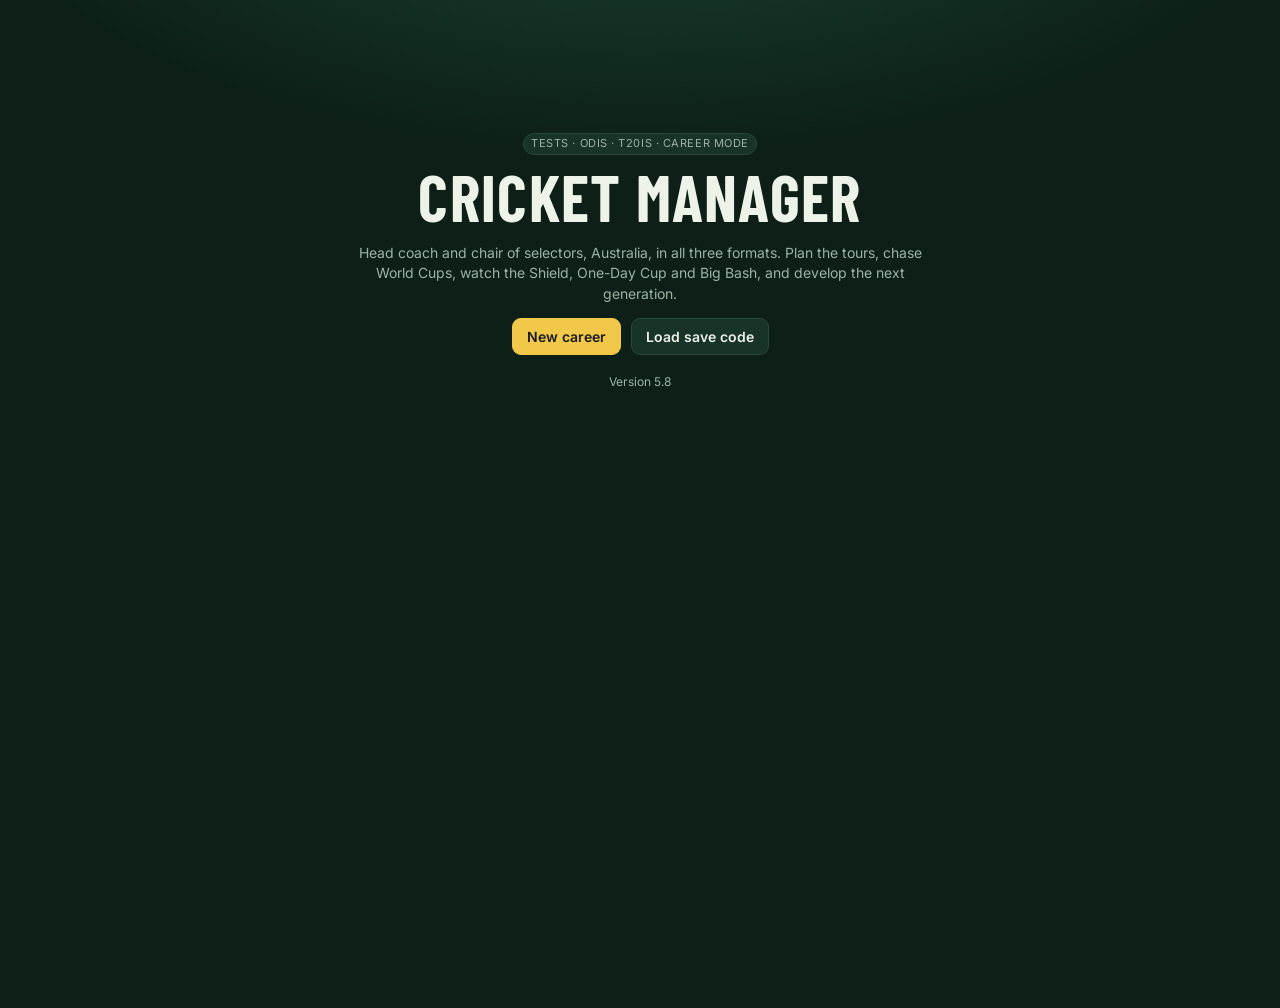
==== commit 2c6650e2: "Add files via upload" ====
--- a/index.html
+++ b/index.html
@@ -62,7 +62,7 @@
 .chip{min-width:26px;height:26px;border-radius:50%;display:inline-flex;align-items:center;justify-content:center;font:600 12px 'JetBrains Mono';background:#22392e;color:var(--mute);padding:0 4px}
 .chip.c4{background:#1f4f8a;color:#fff}.chip.c6{background:#6a3fa0;color:#fff}.chip.cW{background:var(--red);color:#fff}
 .controls{display:flex;gap:8px;flex-wrap:wrap;align-items:center;margin-bottom:14px}
-.tabs{display:flex;gap:6px;margin-bottom:10px}
+.tabs{display:flex;gap:6px;margin-bottom:10px}/* 5.7.2 phone fixes */select{max-width:100%;min-width:0}.card label{max-width:100%;min-width:0}.grid2>*,.grid3>*{min-width:0}.tabs{flex-wrap:wrap}@media(max-width:620px){.card:not(.scroll) table{display:block;overflow-x:auto;max-width:100%}}
 .tabs button{padding:7px 12px}
 .tabs button.on{background:var(--gold);color:#1a1a1a;border-color:var(--gold)}
 .feed{max-height:560px;overflow:auto}
@@ -1287,12 +1287,13 @@
   const d = effBat(m, bat, bowler, inn.bat) - effBowl(m, bowler, inn.bowl) + K.off;
   const b = card.balls - 1;
   let setM = b < 8 ? 1.35 : b < 20 ? 1.12 : b < 50 ? 1.0 : 0.9;
-  if (b > 240) setM *= 1 + (b - 240) / 600 * (1.3 - bat.bat.conc / 100);
+  if (b > 150) setM *= 1 + (b - 150) / 360 * (1.35 - bat.bat.conc / 100); // 5.8: long innings tire sooner
   const apW = appr === 'defend' ? 0.65 : appr === 'attack' ? 1.45 : 1;
   const apR = appr === 'defend' ? 0.55 : appr === 'attack' ? 1.5 : 1;
   const fld = fieldOf(m, card);
   const fW = fld === 'attack' ? 1.18 : fld === 'defend' ? 0.82 : 1, fR = fld === 'attack' ? 1.15 : fld === 'defend' ? 0.82 : 1;
-  const bpw = K.base * Math.exp(d > 0 ? K.up * d : K.down * d);
+  let bpw = K.base * Math.exp(d > 0 ? K.up * d : K.down * d);
+  if (bpw > BPW_SOFT) bpw = BPW_SOFT + (bpw - BPW_SOFT) * 0.3; // 5.8: even huge mismatches still produce mistakes
   const pW = (1 / bpw) * setM * (0.8 + bat.bat.agg / 250) * apW * fW;
 
   if (rnd() < pW) { dismissal(m, bowler, bat, fig); endOverCheck(m); return; }
@@ -1568,6 +1569,7 @@
 }
 
 // ---------- Declarations / follow-on ----------
+let BPW_SOFT = 105;
 function aiDeclare(m) {
   const inn = cur(m), n = m.innings.length, O = oversLeft(m);
   if (n === 4) return;
@@ -1576,7 +1578,7 @@
   const sc = (m.days === 4 ? 0.85 : 1) * (sty === 'aggressive' ? 0.86 : sty === 'defensive' ? 1.15 : 1);
   let dec = false;
   if (n === 1) dec = inn.runs >= 620 * sc || (inn.runs >= 540 * sc && inn.wkts >= 7);
-  if (n === 2) dec = L >= 250 && inn.runs >= 550 * sc && O < 200 * sc;
+  if (n === 2) dec = (L >= 250 && inn.runs >= 550 * sc) || (L >= 420 * sc && O > 120); // 5.8: big leads declare and bowl again
   if (n === 3) dec = (O > 150 * sc && L >= 650 * sc) || (O <= 150 * sc && O >= 45 && L >= declareTarget(O, m)) || (O >= 20 && O < 45 && L >= 4 * O + 60);
   if (dec) declare(m);
 }
@@ -2383,6 +2385,7 @@
     sts(name).forEach(s => { s.ct += f.ct; s.st += f.st; s.ro += f.ro; });
   }));
   perf.forEach(pf => { if (pf.wk >= 10) statsOf(c, pf.p.name, comp).tenW++; });
+  if (typeof recHook === 'function') { try { recHook(c, m, comp); } catch (e) { console.warn(e); } }
   // development and form for the real (persistent) player objects
   perf.forEach((pf, name) => {
     const P = P_(c, name); if (!P) return;
@@ -2419,9 +2422,11 @@
 }
 
 // ---------- Development ----------
+// 5.7.2: rises in potential get rarer near the top of the scale (95+ should be generational)
+function potUpOK(p) { const q = potential(p); return q < 86 || Math.random() < (q >= 93 ? 0.1 : q >= 90 ? 0.3 : 0.6); }
 function ageRate(a) { return a <= 19 ? 1 : a <= 21 ? 0.9 : a <= 23 ? 0.75 : a <= 25 ? 0.55 : a <= 27 ? 0.35 : a <= 29 ? 0.18 : 0.05; }
 function addAttr(p, which, amt) {
-  const up = (o, k, a) => { if (!isFinite(a) || !isFinite(o[k])) return; o[k] = clamp(Math.round((o[k] + a) * 10) / 10, 1, 99); };
+  const up = (o, k, a) => { if (!Number.isFinite(a) || !Number.isFinite(o[k])) return; o[k] = clamp(Math.round((o[k] + a) * 10) / 10, 1, 99); };
   if (which === 'bat') { ['tech', 'conc', 'vPace', 'vSpin', 'off', 'on'].forEach(k => up(p.bat, k, amt * rand(0.6, 1.4))); ['power', 'finish'].forEach(k => p.bat[k] != null && up(p.bat, k, amt * rand(0.3, 0.8))); }
   if (which === 'wbbat') { ['power', 'finish'].forEach(k => up(p.bat, k, amt * rand(0.7, 1.4))); ['vPace', 'vSpin', 'off', 'on'].forEach(k => up(p.bat, k, amt * rand(0.1, 0.4))); }
   if (which === 'wbbowl' && p.bowl) { ['death', 'vars'].forEach(k => up(p.bowl, k, amt * rand(0.7, 1.4))); ['skill', 'acc'].forEach(k => up(p.bowl, k, amt * rand(0.1, 0.4))); }
@@ -2457,8 +2462,8 @@
   P.sp = P.sp || { n: 0, sum: 0 }; P.sp.n++; P.sp.sum += main;
   P._lastMain = main;
   // breakthrough performances lift young players' potential
-  if (P.age <= 24 && potential(P) < 97 && ((pf.runs >= 100 && comp === 'test') || (pf.wk >= 8 && comp === 'test') || (pf.runs >= 180 && Math.random() < 0.5) || (pf.wk >= 9 && Math.random() < 0.5))) {
-    P.potRaw = Math.min(97, potential(P) + 1);
+  if (P.age <= 24 && P.potUpY !== curSeason(c) && potUpOK(P) && ((pf.runs >= 100 && comp === 'test') || (pf.wk >= 8 && comp === 'test') || (pf.runs >= 180 && Math.random() < 0.5) || (pf.wk >= 9 && Math.random() < 0.5))) {
+    P.potRaw = Math.min(97, potential(P) + 1); P.potUpY = curSeason(c);
     if (P.nat === 'AUS') news(c, `${P.name}'s potential rises to ${P.potRaw} after a breakthrough match.`, 'good');
   }
 }
@@ -2486,8 +2491,8 @@
   P.sp = P.sp || { n: 0, sum: 0 }; P.sp.n += 0.6; P.sp.sum += main * 0.6;
   P._lastMain = main;
   const intl = comp === 'odi' || comp === 't20i';
-  if (P.age <= 23 && potential(P) < 97 && ((intl && (pf.runs >= (t20 ? 75 : 110) || pf.wk >= (t20 ? 4 : 5))) || (pf.runs >= (t20 ? 100 : 150) && Math.random() < 0.4)) && Math.random() < 0.6) {
-    P.potRaw = Math.min(97, potential(P) + 1);
+  if (P.age <= 23 && P.potUpY !== curSeason(c) && potUpOK(P) && ((intl && (pf.runs >= (t20 ? 75 : 110) || pf.wk >= (t20 ? 4 : 5))) || (pf.runs >= (t20 ? 100 : 150) && Math.random() < 0.4)) && Math.random() < 0.6) {
+    P.potRaw = Math.min(97, potential(P) + 1); P.potUpY = curSeason(c);
     if (P.nat === 'AUS') news(c, `${P.name}'s potential rises to ${P.potRaw} after a big ${COMP_NAME[comp]} performance.`, 'good');
   }
 }
@@ -2590,14 +2595,20 @@
   }
 }
 function shieldLadder(c) { return Object.entries(c.shield.ladder).map(([s, L]) => Object.assign({ s }, L)).sort((a, b) => b.pts - a.pts); }
-function simShieldFinal(c, unavailable) {
+function shieldFinalApply(c, m, h, a) {
   const sh = c.shield; if (sh.champ) return;
-  const [a, b] = shieldLadder(c);
+  const win = m.result.winner === -1 ? h : m.teams[m.result.winner].short;
+  sh.final = Object.assign({ home: h, away: a, text: m.result.winner === -1 ? `Match drawn, ${STATES[h].name} win the Shield (top of the ladder)` : m.result.text }, matchSummary(m));
+  sh.champ = win; sh.finalDue = null;
+  news(c, `${STATES[win].name} win the Sheffield Shield! ${sh.final.text}.`, 'big');
+}
+// 5.8: if your chosen Shield state makes the final, it waits for you to coach or simulate it
+function simShieldFinal(c, unavailable, force) {
+  const sh = c.shield; if (sh.champ) return;
+  const [a, b] = shieldLadder(c), mine = c.coachTeam && c.coachTeam.shield;
+  if (!force && mine && (a.s === mine || b.s === mine)) { sh.finalDue = [a.s, b.s]; return; }
   const m = playShieldMatch(c, a.s, b.s, unavailable, true);
-  const win = m.result.winner === -1 ? a.s : m.teams[m.result.winner].short;
-  sh.final = Object.assign({ home: a.s, away: b.s, text: m.result.winner === -1 ? `Match drawn, ${STATES[a.s].name} win the Shield (top of the ladder)` : m.result.text }, matchSummary(m));
-  sh.champ = win;
-  news(c, `${STATES[win].name} win the Sheffield Shield! ${sh.final.text}.`, 'big');
+  shieldFinalApply(c, m, a.s, b.s);
 }
 
 // ---------- Background internationals ----------
@@ -2710,6 +2721,7 @@
 
 function advanceWindow(c) {
   const w = curWindow(c), f = w.fixture;
+  if (c.shield && c.shield.finalDue && !c.shield.champ) { simShieldFinal(c, null, true); news(c, 'Sheffield Shield final: simulated, as the season moved on.'); }
   if (f && f.final && f.status === 'done') finishWtcFinal(c, f);
   const slot = SHIELD_SLOTS[w.id];
   const away = windowSquads(c, w);
@@ -2739,8 +2751,14 @@
 // ---------- Season end: ageing, decline, potential, retirements, regens, intake ----------
 function declineStart(p) { if (p.role === 'WK') return 33; if (!p.bowl || p.role === 'BAT') return 34; return isPace(p.bowl.type) ? 32 : 35; }
 function seasonEnd(c, y) {
+  c.natLv = {}; NATIONS.forEach(n => { c.natLv[n] = Math.round(natLevel(c, n) * 10) / 10; });
+  // 5.8: young players in nations well off their level drift back a little faster (not Australia)
+  NATIONS.filter(n => NAT_TARGET[n] != null).forEach(n => { const d = NAT_TARGET[n] - c.natLv[n]; if (Math.abs(d) < 1.5) return;
+    c.players[n].forEach(p => { if (p.retired || p.age > 24 || Math.random() > Math.min(0.5, Math.abs(d) * 0.12)) return; const q = potential(p);
+      if (d > 0 && q < 90) p.potRaw = q + 1; else if (d < 0) p.potRaw = Math.max(overall(p), q - 1); }); });
   const report = { retired: [], improved: [], wonderkids: [] };
   if (c.bbl && !c.bbl.champ && c.bbl.finalsDue) simBBLFinals(c, null, true);
+  if (c.shield && !c.shield.champ && c.shield.finalDue) simShieldFinal(c, null, true);
   if (typeof awardsNight === 'function') { try { awardsNight(c, y, null); } catch (e) { console.warn(e); } }
   NATIONS.forEach(code => c.players[code].forEach(p => {
     const o0 = overallRaw(p);
@@ -2752,7 +2770,7 @@
     // potential review for young players
     if (p.age <= 25 && p.sp) {
       const avg = p.sp.n ? p.sp.sum / p.sp.n : 0;
-      if (p.sp.n >= 4 && avg > 0.5) p.potRaw = Math.min(97, potential(p) + (avg > 1 ? 2 : 1));
+      if (p.sp.n >= 4 && avg > 0.5 && potUpOK(p)) p.potRaw = Math.min(97, potential(p) + (avg > 1 && potential(p) < 90 ? 2 : 1));
       else if (p.sp.n >= 4 && avg < -0.4) p.potRaw = Math.max(overall(p), potential(p) - 1);
       else if (p.sp.n === 0 && p.age >= 21 && Math.random() < 0.35) p.potRaw = Math.max(overall(p), potential(p) - 1);
     }
@@ -2833,9 +2851,21 @@
   if (c.reviews && c.reviews[0] && c.reviews[0].y === y) { const R = c.reviews[0]; R.retired = report.retired.slice().sort((a, b) => (/\(AUS/.test(b) ? 1 : 0) - (/\(AUS/.test(a) ? 1 : 0)).slice(0, 8); R.improved = report.improved.slice().sort((a, b) => b[1] - a[1]).slice(0, 6).map(x => `${x[0]} (+${x[1]})`); }
   if (typeof seasonEnd52 === 'function') seasonEnd52(c, y);
   if (typeof seasonEnd54 === 'function') seasonEnd54(c, y);
+  if (typeof hofVote === 'function') { try { hofVote(c, y); } catch (e) { console.warn(e); } }
   c.lastReport = report;
 }
 
+// 5.8: a fairly stable world. New intake for each nation is nudged toward its real-world level, so nations hold
+// their place over long careers. Australia gets a fixed small offset instead (its full Shield sim gives it a built-in
+// edge), so any rise above its level comes from the user's management.
+const NAT_TARGET = { AUS: 85.5, ENG: 83, IND: 85.5, SA: 81.5, NZ: 82, PAK: 79.5, SL: 77, WI: 76.5, BAN: 75.5, ZIM: 71, IRE: 71, AFG: 74.5 };
+let AUS_INTAKE = -1.5;
+function natLevel(c, nat) { const a = c.players[nat].filter(p => !p.retired).map(p => overall(p)).sort((x, y) => y - x).slice(0, 11); return a.length ? a.reduce((x, y) => x + y, 0) / a.length : 70; }
+function intakeNudge(c, nat) {
+  if (NAT_TARGET[nat] == null) return 0;
+  const lv = c.natLv && c.natLv[nat] != null ? c.natLv[nat] : natLevel(c, nat);
+  return (nat === 'AUS' ? AUS_INTAKE : 0) + clamp((NAT_TARGET[nat] - lv) * 1.2, -5, 5);
+}
 function makeRegen(c, nat, tmpl, state) {
   bump(c);
   const names = NAMES[nat] || NAMES.AUS;
@@ -2850,7 +2880,7 @@
     const pkT = tmpl.peak || potential(tmpl), pkW = tmpl.peakWB || 0;
     if (pkW > pkT + 2) wbT = pkW;
     const pk = Math.max(pkT, pkW);
-    pot = Math.min(97, pk >= 85 ? pk + rint(-1, 2) : pk + rint(-3, 3));
+    pot = Math.min(95, pk >= 88 ? pk + rint(-5, 1) : pk >= 84 ? pk + rint(-4, 2) : pk + rint(-3, 3)); // 5.7.2: no upward ratchet across generations
     role = tmpl.role; hand = tmpl.hand; agg = clamp(tmpl.bat.agg + rint(-6, 6), 30, 98); opener = OPENERS.has(tmpl.name) || !!tmpl.opener;
     if (tmpl.bowl) bowl = tmpl.bowl.type;
   } else {
@@ -2859,6 +2889,7 @@
     const roll = Math.random();
     pot = roll < 0.012 ? rint(92, 95) : roll < 0.12 ? rint(84, 90) : rint(66, 82);
   }
+  pot = clamp(Math.round(pot + intakeNudge(c, nat) + Math.random() - 0.5), 50, 95);
   if (role === 'BOWL' && !bowl) bowl = pickW(['RF', 'RFM', 'LFM', 'OB', 'LB', 'SLA'], [20, 30, 10, 14, 10, 16]);
   if (role === 'AR' && !bowl) bowl = pickW(['RFM', 'RM', 'OB', 'SLA'], [40, 15, 25, 20]);
   const start = clamp(48 + rint(0, 9) + (pot - 75) * 0.25, 44, 68);
@@ -2866,7 +2897,7 @@
   const bowlL = role === 'BOWL' ? start + 1 : start - 3;
   const x = { h: hand, st: state || (tmpl && tmpl.state) || null, keep: role === 'WK' ? start + 6 : 0 };
   const p = Q(name, age, role, batL, agg, tilt, bowl && (role === 'BOWL' || role === 'AR' || Math.random() < 0.3) ? `${bowl} ${role === 'BOWL' || role === 'AR' ? bowlL : rint(30, 45)}` : null, pot, x);
-  p.nat = nat; p.potRaw = Math.max(pot, overall(p)); p.regen = true; p.opener = opener; p.morale = 70; p.lead = defaultLead(p);
+  p.nat = nat; p.potRaw = Math.max(pot, overall(p)); p.regen = true; if (tmpl) p.regenOf = tmpl.name; p.opener = opener; p.morale = 70; p.lead = defaultLead(p);
   wbInit(p);
   if (tmpl && tmpl.bat.power != null) {
     const dT = wbDefaults(tmpl), dP = wbDefaults(p);
@@ -3012,6 +3043,7 @@
 function retireSnapshot(c, p) {
   const t = goatTotals(c, p.name, p.nat);
   if (t && (t.m >= 10)) c.retiredStars.push(Object.assign({ name: p.name, nat: p.nat, retired: true }, t));
+  if (typeof retire58 === 'function') { try { retire58(c, p); } catch (e) { console.warn(e); } }
 }
 function goatTotals(c, name, nat) {
   const pre = typeof PRESTATS !== 'undefined' ? PRESTATS[name] : null;
@@ -3498,21 +3530,41 @@
 }
 function bblApply(c, m, r, h, a) { const o = c.bbl; tableAdd(o.ladder, m, 't20', [2, 1]); o.results.push(Object.assign({ round: r + 1, home: h, away: a, text: m.result.text }, matchSummary(m))); }
 const prePlayed = (o, r, h, a) => (o.pre || []).some(x => x[0] === r && x[1] === h && x[2] === a);
+const BBL_STAGES = ['Qualifier', 'Knockout', 'Challenger', 'Final'];
+const bblMine = c => (c.club && c.club.code) || (c.coachTeam && c.coachTeam.bbl) || null;
+function bblFinalFixture(o, st) {
+  const L = o.fq.L, R = o.fq.res;
+  if (st === 0) return [L[0], L[1]];
+  if (st === 1) return [L[2], L[3]];
+  if (st === 2) return [R[0] === L[0] ? L[1] : L[0], R[1]];
+  return [R[0], R[2]];
+}
+function bblFinalResult(c, m, st, h, a) {
+  const o = c.bbl, w = m.result.winner === -1 ? h : m.teams[m.result.winner].code;
+  o.finals.push(Object.assign({ stage: BBL_STAGES[st], home: h, away: a, text: m.result.text, winner: w }, matchSummary(m)));
+  o.fq.res[st] = w; o.fq.step = Math.max(o.fq.step, st + 1);
+  if (st === 3) {
+    o.champ = w;
+    if (c.club && o.champ === c.club.code && typeof addTrophy === 'function') addTrophy(c, `BBL|${o.y - 2010}`, `Champions with the ${BBL_CLUBS[o.champ].name}`);
+    news(c, `${BBL_CLUBS[o.champ].name} win BBL|${o.y - 2010}! ${m.result.text}.`, 'big');
+  }
+}
+// 5.8: finals are played one at a time; a final involving your club (or your chosen BBL team) waits for you to coach or simulate it
 function simBBLFinals(c, unavail, force) {
   const o = c.bbl; if (o.champ) return;
-  // your club's matches are never simulated without asking: the finals wait until you have played or simulated them
-  if ((o.pending || []).length && !force) { o.finalsDue = true; return; }
-  while ((o.pending || []).length) { const t = bblPendingSim(c, 0); news(c, `BBL: your club's unplayed match was simulated before the finals (${t}).`); }
+  const regular = () => (o.pending || []).filter(x => typeof x[0] === 'number');
+  if (regular().length && !force) { o.finalsDue = true; return; }
+  while (force && (o.pending || []).length) { const t = bblPendingSim(c, 0); news(c, `BBL: your club's unplayed match was simulated (${t}).`); if (o.champ) return; }
   o.finalsDue = false;
   o.curRound = 10;
-  const L = ladderSorted(o.ladder).map(x => x.s);
-  const play = (stage, a, b) => { const m = playBBL(c, a, b, unavail, BBL_CLUBS[a].home, true); const w = m.result.winner === -1 ? a : m.teams[m.result.winner].code; o.finals.push(Object.assign({ stage, home: a, away: b, text: m.result.text, winner: w }, matchSummary(m))); return w; };
-  const q = play('Qualifier', L[0], L[1]), qLoser = q === L[0] ? L[1] : L[0];
-  const k = play('Knockout', L[2], L[3]);
-  const ch = play('Challenger', qLoser, k);
-  o.champ = play('Final', q, ch);
-  if (c.club && o.champ === c.club.code && typeof addTrophy === 'function') addTrophy(c, `BBL|${o.y - 2010}`, `Champions with the ${BBL_CLUBS[o.champ].name}`);
-  news(c, `${BBL_CLUBS[o.champ].name} win BBL|${o.y - 2010}! ${o.finals[3].text}.`, 'big');
+  if (!o.fq) o.fq = { L: ladderSorted(o.ladder).map(x => x.s), res: {}, step: 0 };
+  const mine = bblMine(c);
+  while (o.fq.step < 4 && !o.champ) {
+    const st = o.fq.step, [h, a] = bblFinalFixture(o, st), key = 'F' + st;
+    if (!force && mine && (h === mine || a === mine)) { if (!(o.pending || []).some(x => x[0] === key)) (o.pending = o.pending || []).push([key, h, a]); o.finalsDue = true; return; }
+    const m = playBBL(c, h, a, unavail, BBL_CLUBS[h].home, true);
+    bblFinalResult(c, m, st, h, a);
+  }
 }
 
 // ---------- Expectations ----------
@@ -4096,14 +4148,16 @@
 // any domestic fixture of the next unplayed round can be coached by you
 function nextRoundFixtures(c, comp) {
   const o = comp === 'shield' ? c.shield : comp === 'odc' ? c.odc : c.bbl; if (!o || o.champ) return [];
-  const r = o.rounds.findIndex((_, i) => !o.played.includes(i)); if (r < 0) return [];
+  const r = o.rounds.findIndex((_, i) => !o.played.includes(i));
+  if (r < 0) { if (comp === 'shield') { const [a, b] = shieldLadder(c); return [{ comp, r: 'final', h: a.s, a: b.s }]; } return []; }
   return o.rounds[r].filter(([h, a]) => !prePlayed(o, r, h, a)).map(([h, a]) => ({ comp, r, h, a }));
 }
 function bblUnavail(c) { const w = curWindow(c); return w ? windowSquads(c, w) : new Set(); }
 function buildDomMatch(c, fx, side) {
   const un = fx.comp === 'shield' ? bblUnavail(c) : bblUnavail(c);
-  if (fx.comp === 'bbl') { bblPreseasonClose(c); c.bbl.curRound = fx.r; }
-  const m = fx.comp === 'shield' ? playShieldMatch(c, fx.h, fx.a, un, false, side) : fx.comp === 'odc' ? playODC(c, fx.h, fx.a, un, false, side) : playBBL(c, fx.h, fx.a, un, null, false, side);
+  const fin = typeof fx.r === 'string';
+  if (fx.comp === 'bbl') { bblPreseasonClose(c); if (!fin) c.bbl.curRound = fx.r; }
+  const m = fx.comp === 'shield' ? playShieldMatch(c, fx.h, fx.a, un, fin, side) : fx.comp === 'odc' ? playODC(c, fx.h, fx.a, un, false, side) : playBBL(c, fx.h, fx.a, un, fin ? BBL_CLUBS[fx.h].home : null, fin, side);
   m.dom = { comp: fx.comp, r: fx.r, h: fx.h, a: fx.a };
   return m;
 }
@@ -4111,6 +4165,8 @@
   const d = m.dom, o = d.comp === 'shield' ? c.shield : d.comp === 'odc' ? c.odc : c.bbl;
   if (!o.pre) o.pre = []; o.pre.push([d.r, d.h, d.a]);
   if (o.pending) o.pending = o.pending.filter(x => !(x[0] === d.r && x[1] === d.h && x[2] === d.a));
+  if (d.comp === 'bbl' && typeof d.r === 'string') { recordMatch(c, m, 'bbl', {}); bblFinalResult(c, m, +d.r.slice(1), d.h, d.a); simBBLFinals(c, null); bump(c); return; }
+  if (d.comp === 'shield' && d.r === 'final') { recordMatch(c, m, 'shield', { final: true }); shieldFinalApply(c, m, d.h, d.a); bump(c); return; }
   if (d.comp === 'bbl' && o.finalsDue && !(o.pending || []).length) { recordMatch(c, m, d.comp, {}); bblApply(c, m, d.r, d.h, d.a); simBBLFinals(c, null); bump(c); return; }
   recordMatch(c, m, d.comp, {});
   if (d.comp === 'shield') shieldApply(c, m, d.r, d.h, d.a); else if (d.comp === 'odc') odcResult(o, m, d.r, d.h, d.a); else bblApply(c, m, d.r, d.h, d.a);
@@ -4378,7 +4434,7 @@
   const target = clamp(Math.round(level + (Math.random() + Math.random() + Math.random() - 1.5) * 7 - (youth ? 6 : age <= 21 ? 3 : 0)), 45, 80);
   domShift(p, target);
   const o = overall(p);
-  p.potRaw = age <= 23 ? Math.min(95, o + rint(3, 16) + (Math.random() < 0.05 ? 6 : 0)) : o + rint(0, 3);
+  p.potRaw = age <= 23 ? clamp(o + rint(3, 16) + (Math.random() < 0.05 ? 6 : 0) + Math.round(intakeNudge(c, nat)), o, 95) : o + rint(0, 3);
   p.peak = potential(p); p.peakWB = Math.max(wbOverall(p, 'odi'), wbOverall(p, 't20'));
   p.regen = false; p.dt = team; p.morale = 65; p.hist = [{ y: curSeason(c), o: overall(p), p: potential(p) }];
   delete p.wbo; wbPrep(p);
@@ -4554,7 +4610,14 @@
 // your club's match is never simulated without asking you
 function bblPendingSim(c, i) {
   const o = c.bbl, x = (o.pending || [])[i]; if (!x) return;
-  const [r, h, a] = x; o.curRound = r;
+  const [r, h, a] = x;
+  if (typeof r === 'string') { // a final
+    const m = playBBL(c, h, a, bblUnavail(c), BBL_CLUBS[h].home, true);
+    (o.pre = o.pre || []).push([r, h, a]); o.pending.splice(i, 1);
+    bblFinalResult(c, m, +r.slice(1), h, a); simBBLFinals(c, null); bump(c);
+    return `${BBL_STAGES[+r.slice(1)]}: ${m.result.text}`;
+  }
+  o.curRound = r;
   const m = playBBL(c, h, a, bblUnavail(c));
   bblApply(c, m, r, h, a);
   (o.pre = o.pre || []).push([r, h, a]);
@@ -4594,6 +4657,7 @@
 function awardSeries(c, f) {
   const pos = playerOfSeries(c, f); if (!pos) return;
   f.pos = pos;
+  if (typeof addHon === 'function') addHon(c, pos.name, f.wc ? 'Player of the tournament' : 'Player of the series', curSeason(c));
   (c.seriesAwards = c.seriesAwards || []).push({ y: curSeason(c), title: f.title || `${FMT_NAME ? (FMT_NAME[f.fmt] || 'Test') : 'Test'} series v ${TEAMS[f.opp] ? TEAMS[f.opp].name : f.opp}`, name: pos.name, text: pos.text });
   news(c, `${f.wc ? 'Player of the tournament' : 'Player of the series'}${f.title ? ` (${f.title})` : ''}: ${pos.name}, ${pos.text}.`, 'good');
 }
@@ -4633,7 +4697,7 @@
   const review = { y, awards: aw, rec, trophies: tr.map(t => `${t.name}${t.detail ? ' (' + t.detail + ')' : ''}`), tops, series: (c.seriesAwards || []).filter(x => x.y === y),
     retired: ((report && report.retired) || []).slice().sort((a, b) => (/\(AUS/.test(b) ? 1 : 0) - (/\(AUS/.test(a) ? 1 : 0)).slice(0, 8), improved: ((report && report.improved) || []).slice().sort((a, b) => b[1] - a[1]).slice(0, 6).map(x => `${x[0]} (+${x[1]})`) };
   (c.reviews = c.reviews || []).unshift(review); if (c.reviews.length > 10) c.reviews.length = 10;
-  aw.forEach(a => { if (a.name !== 'You') { const p = P_(c, a.name); if (p) moraleAdd(p, 6); } });
+  aw.forEach(a => { if (a.name !== 'You') { const p = P_(c, a.name); if (p) moraleAdd(p, 6); if (typeof addHon === 'function') addHon(c, a.name, a.award, y); } });
   news(c, `Awards night: the Allan Border Medal goes to ${aw[0] ? aw[0].name : 'nobody this year'}.`, 'big');
   addAlert(c, 'review', '', null);
   c.ySt = {};
@@ -4641,8 +4705,24 @@
 // ---------- Manager trophy cabinet ----------
 function addTrophy(c, name, detail) { if (!c.trophies) c.trophies = []; c.trophies.push({ y: curSeason(c), d: c.date, name, detail: detail || '' }); }
 const leadFmt = (p, fmt) => (fmt && fmt !== 'test' && p.leadWB != null ? p.leadWB : p.lead);
+// 5.7.1: NaN attributes were saved as null, and isFinite(null) is true, so the 5.6.1 repair missed them (ratings of 3)
+const badNum = v => v === null || (typeof v === 'number' && !Number.isFinite(v));
+function repairNulls(p) {
+  const s0 = srcPlayer(p.name), h = (p.hist || []).filter(x => Number.isFinite(x.o)), lastO = h.length ? h[h.length - 1].o : 65;
+  let n = 0;
+  const fix = (o, src) => { if (!o) return; const okv = Object.values(o).filter(v => Number.isFinite(v) && v > 0);
+    Object.keys(o).forEach(k => { if (badNum(o[k])) { o[k] = src && Number.isFinite(src[k]) ? src[k] : okv.length ? Math.round(okv.reduce((a, b) => a + b, 0) / okv.length) : lastO; n++; } }); };
+  fix(p.bat, s0 && s0.bat); fix(p.bowl, s0 && s0.bowl);
+  if (badNum(p.keep)) { p.keep = s0 ? s0.keep || 0 : 0; n++; }
+  ['field', 'ground'].forEach(k => { if (badNum(p[k])) { p[k] = s0 && Number.isFinite(s0[k]) ? s0[k] : 65; n++; } });
+  if (p.wbo) ['odi', 't20'].forEach(f => { if (p.wbo[f]) ['bat', 'bowl'].forEach(k => { if (badNum(p.wbo[f][k])) { p.wbo[f][k] = 0; n++; } }); });
+  if (badNum(p.potRaw)) { p.potRaw = Math.max(overall(p), lastO); n++; }
+  if (badNum(p.peak)) { p.peak = potential(p); n++; }
+  return n;
+}
 function srcPlayer(name) { for (const code of NATIONS) { const s = TEAMS[code].squad.find(p => p.name === name); if (s) return s; } return null; }
 function migrate52(c) {
+  if (typeof migrate58 === 'function') { try { migrate58(c); } catch (e) { console.warn(e); } }
   if (!c.m52) {
     c.m52 = true;
     PATCH52.forEach(n => {
@@ -4667,9 +4747,215 @@
     ['odi', 't20'].forEach(f => { if (p.wbo && p.wbo[f]) ['bat', 'bowl'].forEach(k => { if (!isFinite(p.wbo[f][k])) p.wbo[f][k] = 0; }); });
     if (!isFinite(p.potRaw)) p.potRaw = overall(p);
   })); bump(c); }
+  { let nf = 0; NATIONS.forEach(n => c.players[n].forEach(p => { nf += repairNulls(p); })); if (nf) bump(c); }
   if (!c.acadSeeded && typeof academyKid === 'function') { c.acadSeeded = true; STATE_CODES.forEach(st => { for (let i = 0; i < 2; i++) { const r = academyKid(c, st); r.acad.y = curSeason(c); c.players.AUS.push(r); } }); bump(c); }
   if (c.bbl && typeof bblEnsureContracts === 'function') bblEnsureContracts(c);
   c.v = Math.max(c.v || 0, 6);
+}
+</script>
+<script>// ===== VERSION 5.8 ADDITIONS: records book, milestones, Hall of Fame =====
+// Approximate real white-ball careers up to mid-2026 for well-known current players:
+// [matches, runs, batting average, hundreds, wickets, bowling average]
+const PRESTATS_WB = {
+  odi: {
+    'Virat Kohli': [305, 14250, 57.5, 52, 5, 33], 'Rohit Sharma': [276, 11250, 48.8, 32, 8, 64], 'Steve Smith': [170, 5800, 43.3, 12, 28, 34.7],
+    'David Warner': [161, 6932, 45.3, 22, 0, 0], 'Glenn Maxwell': [149, 3990, 33.8, 4, 77, 47], 'Mitchell Starc': [130, 650, 13, 0, 250, 23.5],
+    'Pat Cummins': [88, 650, 15, 0, 141, 28.5], 'Josh Hazlewood': [94, 250, 10, 0, 145, 26], 'Adam Zampa': [115, 400, 12, 0, 190, 28.5],
+    'Travis Head': [80, 3200, 44, 8, 25, 40], 'Mitchell Marsh': [95, 2900, 35, 3, 60, 38], 'Marnus Labuschagne': [66, 2100, 34, 2, 9, 40],
+    'Alex Carey': [85, 2300, 34, 2, 0, 0], 'Joe Root': [185, 7400, 48, 19, 28, 47], 'Jos Buttler': [190, 5500, 39, 11, 0, 0], 'Ben Stokes': [114, 3463, 39, 5, 74, 41],
+    'Babar Azam': [135, 6200, 52, 19, 0, 0], 'Mohammad Rizwan': [90, 2800, 42, 4, 0, 0], 'Kane Williamson': [170, 7200, 48.5, 15, 37, 40],
+    'Quinton de Kock': [160, 6900, 45, 22, 0, 0], 'Shubman Gill': [60, 2900, 58, 8, 0, 0], 'Jasprit Bumrah': [90, 150, 7, 0, 150, 23.5],
+    'Rashid Khan': [115, 1400, 19, 0, 205, 20], 'Shaheen Shah Afridi': [70, 300, 12, 0, 140, 24], 'Trent Boult': [120, 700, 13, 0, 215, 24.5],
+    'Kagiso Rabada': [110, 700, 15, 0, 170, 27], 'Ravindra Jadeja': [205, 2900, 32.6, 0, 230, 35], 'Hardik Pandya': [94, 1900, 34, 0, 91, 36],
+    'Shai Hope': [140, 5700, 50, 18, 0, 0], 'Kusal Mendis': [150, 4900, 35, 5, 0, 0], 'Mitchell Santner': [115, 1600, 27, 0, 125, 37],
+    'Shreyas Iyer': [70, 2900, 48, 5, 0, 0], 'KL Rahul': [90, 3300, 48, 7, 0, 0], 'Kuldeep Yadav': [115, 300, 10, 0, 185, 26],
+  },
+  t20i: {
+    'Virat Kohli': [125, 4188, 48.7, 1, 4, 51], 'Rohit Sharma': [159, 4231, 32, 5, 1, 113], 'Steve Smith': [67, 1094, 24.9, 0, 0, 0],
+    'David Warner': [110, 3277, 33.4, 1, 0, 0], 'Glenn Maxwell': [124, 2800, 29.5, 5, 49, 28], 'Mitchell Starc': [65, 100, 8, 0, 79, 23.8],
+    'Pat Cummins': [57, 150, 10, 0, 66, 25], 'Josh Hazlewood': [60, 20, 5, 0, 80, 21], 'Adam Zampa': [110, 100, 6, 0, 130, 21.5],
+    'Travis Head': [40, 1150, 32, 0, 1, 50], 'Mitchell Marsh': [75, 2100, 33, 0, 23, 30], 'Jos Buttler': [140, 3800, 35, 1, 0, 0],
+    'Babar Azam': [130, 4300, 39.5, 3, 0, 0], 'Mohammad Rizwan': [106, 3414, 47, 1, 0, 0], 'Kane Williamson': [93, 2575, 33.4, 0, 6, 29],
+    'Quinton de Kock': [95, 2600, 28, 1, 0, 0], 'Suryakumar Yadav': [95, 2800, 37, 4, 0, 0], 'Jasprit Bumrah': [80, 20, 4, 0, 100, 18],
+    'Rashid Khan': [100, 500, 13, 0, 170, 14], 'Shaheen Shah Afridi': [90, 200, 8, 0, 115, 22], 'Trent Boult': [60, 50, 6, 0, 85, 21],
+    'Kagiso Rabada': [65, 100, 8, 0, 70, 24], 'Ravindra Jadeja': [74, 515, 21, 0, 54, 29], 'Hardik Pandya': [120, 1900, 27, 0, 95, 26],
+    'Mitchell Santner': [115, 800, 20, 0, 140, 21], 'Arshdeep Singh': [70, 60, 6, 0, 105, 18.5], 'Tim David': [60, 1300, 32, 0, 0, 0],
+    'Shai Hope': [45, 1000, 28, 0, 0, 0], 'Kusal Mendis': [80, 2200, 27, 0, 0, 0], 'Wanindu Hasaranga': [80, 700, 15, 0, 130, 15.5],
+  },
+};
+// Real all-time records before the career starts (shown as a benchmark above the in-save lists)
+const REAL_REC = {
+  test: { hs: 'Brian Lara 400* (WI v ENG, 2004)', bb: 'Jim Laker 10/53 (ENG v AUS, 1956)', hi: 'Sri Lanka 952/6d (v IND, 1997)', lo: 'New Zealand 26 (v ENG, 1955)', pt: '624: Kumar Sangakkara and Mahela Jayawardene (SL v SA, 2006)' },
+  odi: { hs: 'Rohit Sharma 264 (IND v SL, 2014)', bb: 'Chaminda Vaas 8/19 (SL v ZIM, 2001)', hi: 'England 498/4 (v NED, 2022)', pt: '372: Chris Gayle and Marlon Samuels (WI v ZIM, 2015)' },
+  t20i: { hs: 'Aaron Finch 172 (AUS v ZIM, 2018)', hi: 'Zimbabwe 344/4 (v Gambia, 2024)' },
+};
+const REC_COMPS = ['test', 'odi', 't20i', 'shield', 'odc', 'bbl'], REC_N = 10, INTL3 = ['test', 'odi', 't20i'];
+function recPush(list, e) { list.push(e); list.sort((a, b) => b.v - a.v); if (list.length > REC_N) list.length = REC_N; }
+function recBlock(c, comp) { if (!c.rec) c.rec = {}; return c.rec[comp] || (c.rec[comp] = { hs: [], bb: [], hi: [], lo: [], pt: [], gr: {} }); }
+function recGround(r, ven, k, e) { const g = r.gr[ven] || (r.gr[ven] = {}); if (!g[k] || e.v > g[k].v) g[k] = e; }
+// called from recordMatch after the stats are updated
+function recHook(c, m, comp) {
+  if (!REC_COMPS.includes(comp) || !m.innings.length) return;
+  const r = recBlock(c, comp), y = curSeason(c), ven = m.venue.name, lo = !!m.lo, intl = INTL3.includes(comp);
+  m.innings.forEach(inn => {
+    if (inn.so) return;
+    const bt = m.teams[inn.bat], bw = m.teams[inn.bowl], base = { tm: bt.short, op: bw.short, ven, y };
+    inn.cards.forEach((cd, i) => {
+      if (cd.status === 'dnb') return;
+      const no = cd.status !== 'out', e = Object.assign({ n: bt.players[i].name, v: cd.runs * 2 + (no ? 1 : 0), t: `${cd.runs}${no ? '*' : ''}`, b: cd.balls }, base);
+      recPush(r.hs, e); if (intl) recGround(r, ven, 'hs', e);
+    });
+    Object.keys(inn.bowling).forEach(i => {
+      const f = inn.bowling[i]; if (!f.wkts) return;
+      const e = Object.assign({ n: bw.players[i].name, v: f.wkts * 1000 - f.runs, t: `${f.wkts}/${f.runs}`, tm: bw.short, op: bt.short }, { ven, y });
+      recPush(r.bb, e); if (intl) recGround(r, ven, 'bb', e);
+    });
+    const tot = Object.assign({ n: bt.name, v: inn.runs, t: `${inn.runs}${inn.wkts < 10 ? '/' + inn.wkts : ''}${inn.declared ? 'd' : ''}` }, base);
+    recPush(r.hi, tot); if (intl) recGround(r, ven, 'hi', tot);
+    if (inn.wkts >= 10) recPush(r.lo, Object.assign({}, tot, { v: -inn.runs }));
+    // partnerships, rebuilt from the batting order and the fall of wickets
+    try {
+      const ord = (inn.order || []).slice(); if (ord.length < 2) return;
+      let a = ord[0], b = ord[1], nx = 2, last = 0;
+      const nm = k => (bt.players[k] || {}).name || '?';
+      const add = (runs, wkt, un) => { if (runs > 0) recPush(r.pt, Object.assign({ n: `${nm(a)} and ${nm(b)}`, v: runs, t: `${runs}${un ? '*' : ''}`, w: wkt }, base)); };
+      for (const f of inn.fow) {
+        add(f.runs - last, f.wkt, false); last = f.runs;
+        const out = bt.players.findIndex(p => p.name === f.name);
+        if (nx >= ord.length) { a = b = null; break; }
+        if (out === a) a = ord[nx++]; else b = ord[nx++];
+      }
+      if (a != null && b != null && inn.runs > last) add(inn.runs - last, inn.wkts + 1, true);
+    } catch (e) { /* records never block a result */ }
+  });
+  if (intl) mileCheck(c, m, comp);
+}
+// career totals: real numbers before the save (Tests and the best-known white-ball players) plus everything in the save
+function careerLine(c, name, comp) {
+  const pre = comp === 'test' ? (typeof PRESTATS !== 'undefined' ? PRESTATS[name] : null) : (PRESTATS_WB[comp] || {})[name];
+  const s = (c.stats[name] || {})[comp] || (c.retC && c.retC[name] && c.retC[name].s[comp] ? retLine(c.retC[name].s[comp]) : null);
+  if (!pre && !(s && s.m)) return null;
+  const pm = pre ? pre[0] : 0, pr = pre ? pre[1] : 0, pdis = pre && pre[2] ? pr / pre[2] : 0, ph = pre ? pre[3] : 0, pw = pre ? pre[4] : 0, pbr = pre ? pre[4] * pre[5] : 0;
+  const m = pm + (s ? s.m : 0), runs = Math.round(pr + (s ? s.runs : 0)), dis = pdis + (s ? s.inn - s.no : 0), h100 = ph + (s ? s.h100 : 0), wk = pw + (s ? s.wk : 0), bRuns = pbr + (s ? s.bRuns : 0);
+  return { m, runs, avg: dis > 0 ? runs / dis : 0, h100, wk, bavg: wk ? bRuns / wk : 0, hs: s ? s.hs : 0, hsNo: s ? s.hsNo : false, bw: s ? s.bw : 0, br: s ? s.br : 0, pre: pre ? { m: pm, runs: pr, wk: pw } : null, game: s ? { m: s.m, runs: s.runs, wk: s.wk, h100: s.h100 } : null };
+}
+// compact domestic and international lines kept for retired players, so careers survive save pruning
+function retPack(s) { return [s.m, s.inn, s.no, s.runs, s.h100, s.h50, s.hs, s.hsNo ? 1 : 0, s.wk, s.bRuns, s.bw, s.br, s.fiveW]; }
+function retLine(a) { return { m: a[0], inn: a[1], no: a[2], runs: a[3], h100: a[4], h50: a[5], hs: a[6], hsNo: !!a[7], wk: a[8], bRuns: a[9], bw: a[10], br: a[11], fiveW: a[12] }; }
+const MILES = {
+  test: { m: [50, 100, 150], runs: [5000, 8000, 10000, 12000, 15000], wk: [200, 300, 400, 500, 600, 700] },
+  odi: { m: [100, 200, 300], runs: [5000, 8000, 10000, 12000, 14000, 15000], wk: [150, 200, 250, 300] },
+  t20i: { m: [50, 100, 150], runs: [2000, 3000, 4000, 5000], wk: [50, 100, 150, 200] },
+};
+function mileCheck(c, m, comp) {
+  const F = { test: 'Test', odi: 'ODI', t20i: 'T20I' }[comp], M = MILES[comp];
+  const add = {};
+  m.innings.forEach(inn => {
+    if (inn.so) return;
+    inn.cards.forEach((cd, i) => { if (cd.status === 'dnb') return; const n = m.teams[inn.bat].players[i].name; (add[n] = add[n] || { runs: 0, wk: 0 }).runs += cd.runs; });
+    Object.keys(inn.bowling).forEach(i => { const n = m.teams[inn.bowl].players[i].name; (add[n] = add[n] || { runs: 0, wk: 0 }).wk += inn.bowling[i].wkts; });
+  });
+  m.teams.forEach(t => t.players.forEach(p => {
+    const L = careerLine(c, p.name, comp); if (!L) return;
+    const d = add[p.name] || { runs: 0, wk: 0 }, prev = { m: L.m - 1, runs: L.runs - d.runs, wk: L.wk - d.wk };
+    const P = P_(c, p.name), nat = P ? P.nat : t.code;
+    ['m', 'runs', 'wk'].forEach(k => M[k].forEach(th => {
+      if (prev[k] < th && L[k] >= th) {
+        const what = k === 'm' ? `${th} ${F}${comp === 'test' ? 's' : 's'}` : `${th.toLocaleString('en-AU')} ${F} ${k === 'runs' ? 'runs' : 'wickets'}`;
+        const ms = c.mile || (c.mile = []);
+        ms.unshift({ y: curSeason(c), d: c.date, n: p.name, nat, comp, t: what }); if (ms.length > 400) ms.length = 400;
+        const top = (k === 'runs' && th >= (comp === 'test' ? 10000 : comp === 'odi' ? 10000 : 4000)) || (k === 'wk' && th >= (comp === 'test' ? 500 : comp === 'odi' ? 300 : 150)) || (k === 'm' && th >= (comp === 'test' ? 150 : 300));
+        if (nat === 'AUS' || top) news(c, `Milestone: ${p.name} reaches ${what}${nat !== 'AUS' ? ` for ${TEAMS[nat] ? TEAMS[nat].name : nat}` : ''}.`, top ? 'big' : 'good');
+      }
+    }));
+  }));
+}
+// career lists for the records book (all players in the save, retired players kept, plus legends for Tests)
+function careerRows(c, comp) {
+  const rows = [], seen = new Set();
+  const push = (name, nat, active) => { if (seen.has(name)) return; const L = careerLine(c, name, comp); if (L && L.m) { seen.add(name); rows.push(Object.assign({ name, nat, active }, L)); } };
+  NATIONS.forEach(code => c.players[code].forEach(p => push(p.name, code, !p.retired)));
+  Object.keys(c.retC || {}).forEach(n => push(n, c.retC[n].nat, false));
+  Object.keys(c.stats || {}).forEach(n => push(n, (c.retC && c.retC[n] && c.retC[n].nat) || ((c.retiredStars || []).find(r => r.name === n) || {}).nat || '', false));
+  if (comp === 'test') LEGENDS.forEach(([name, nat, m, runs, avg, h100, wk, bavg]) => { if (!seen.has(name)) { seen.add(name); rows.push({ name, nat, m, runs, avg, h100, wk, bavg, legend: true }); } });
+  return rows;
+}
+
+// ---------- Hall of Fame ----------
+function honOf(c, name) { return (c.hon && c.hon[name]) || []; }
+function addHon(c, name, what, y) { if (!name || name === 'You') return; const h = c.hon || (c.hon = {}); (h[name] = h[name] || []).push([what, y]); }
+function hofLines(c, name) { const o = {}; INTL3.forEach(k => { const L = careerLine(c, name, k); if (L && L.m) o[k] = L; }); ['shield', 'odc', 'bbl'].forEach(k => { const s = (c.stats[name] || {})[k] || (c.retC && c.retC[name] && c.retC[name].s[k] ? retLine(c.retC[name].s[k]) : null); if (s && s.m) o[k] = { m: s.m, runs: s.runs, avg: s.inn - s.no > 0 ? s.runs / (s.inn - s.no) : 0, h100: s.h100, wk: s.wk, bavg: s.wk ? s.bRuns / s.wk : 0 }; }); return o; }
+function hofWhy(c, name, L) {
+  const why = [], t = L.test, o = L.odi, w = L.t20i, abm = honOf(c, name).filter(h => h[0] === 'Allan Border Medal').length;
+  if (t) { const sc = goatScore(t); if (sc.all >= 110) why.push(sc.ar >= 60 ? 'one of the great Test all-rounders' : sc.bat >= sc.bowl ? 'one of the great Test batters' : 'one of the great Test bowlers'); else if (t.m >= 130) why.push(`${t.m} Tests`); }
+  if (o && (o.runs >= 8000 || o.wk >= 250)) why.push(o.runs >= 8000 ? `${o.runs.toLocaleString('en-AU')} ODI runs` : `${o.wk} ODI wickets`);
+  if (w && (w.runs >= 3500 || w.wk >= 130)) why.push(w.runs >= 3500 ? `${w.runs.toLocaleString('en-AU')} T20I runs` : `${w.wk} T20I wickets`);
+  if (abm >= 2) why.push(`${abm} Allan Border Medals`);
+  const sh = L.shield, bb = L.bbl;
+  if (sh && (sh.runs >= 11500 || sh.wk >= 480)) why.push('a Sheffield Shield great');
+  if (bb && (bb.runs >= 4500 || bb.wk >= 170)) why.push('a BBL great');
+  return why;
+}
+function hofSeed(c) {
+  if (c.hof) return;
+  c.hof = LEGENDS.map(([name, nat, m, runs, avg, h100, wk, bavg]) => ({ n: name, nat, role: wk >= 150 && runs >= 3000 ? 'AR' : wk >= 150 ? 'BOWL' : 'BAT', y: 0, f: 1, lines: { test: { m, runs, avg, h100, wk, bavg } }, why: [] }));
+  c.hofQ = c.hofQ || [];
+  // players who retired in this save before 5.8 are considered at the next season's end
+  (c.retiredStars || []).forEach(r => { if (!c.hofQ.some(q => q.n === r.name)) c.hofQ.push({ n: r.name, nat: r.nat, role: r.wk >= 150 && r.runs >= 3000 ? 'AR' : r.wk >= 150 ? 'BOWL' : 'BAT', ry: curSeason(c) - 1 }); });
+}
+// at retirement: keep the full career and queue the player for the Hall of Fame vote
+function retire58(c, p) {
+  const st = c.stats[p.name] || {}, keep = {};
+  Object.keys(st).forEach(k => { const s = st[k]; if (s && s.m >= 10 && REC_COMPS.includes(k)) keep[k] = retPack(s); });
+  const notable = INTL3.some(k => st[k] && st[k].m >= 15) || ['shield', 'odc', 'bbl'].some(k => st[k] && (st[k].runs >= 1500 || st[k].wk >= 60));
+  if (notable || (typeof PRESTATS !== 'undefined' && PRESTATS[p.name]) || PRESTATS_WB.odi[p.name] || PRESTATS_WB.t20i[p.name]) {
+    (c.retC || (c.retC = {}))[p.name] = { nat: p.nat, y: curSeason(c), s: keep };
+    hofSeed(c);
+    c.hofQ.push({ n: p.name, nat: p.nat, role: p.role, ry: curSeason(c), peak: p.peak || overall(p), peakWB: p.peakWB || 0, from: (p.hist && p.hist[0] && p.hist[0].y) || null });
+  }
+}
+function hofVote(c, y) {
+  hofSeed(c);
+  const keepQ = [];
+  c.hofQ.forEach(q => {
+    if (q.ry >= y) { keepQ.push(q); return; } // one full season after retiring
+    if (c.hof.some(h => h.n === q.n)) return;
+    const L = hofLines(c, q.n), why = hofWhy(c, q.n, L);
+    if (!why.length) return;
+    c.hof.push({ n: q.n, nat: q.nat, role: q.role, y, ry: q.ry, peak: q.peak, peakWB: q.peakWB, from: q.from, lines: L, why, hon: honOf(c, q.n).slice() });
+    news(c, `Hall of Fame: ${q.n} (${TEAMS[q.nat] ? TEAMS[q.nat].name : q.nat}) is inducted, ${why[0]}.`, q.nat === 'AUS' ? 'big' : 'good');
+  });
+  c.hofQ = keepQ;
+}
+// players who would be inducted if they retired today (shown as "on track")
+function hofOnTrack(c) {
+  const out = [];
+  NATIONS.forEach(code => c.players[code].forEach(p => { if (p.retired) return; const L = hofLines(c, p.name), why = hofWhy(c, p.name, L); if (why.length) out.push({ n: p.name, nat: code, why, lines: L, age: p.age }); }));
+  return out;
+}
+function migrate58(c) {
+  hofSeed(c);
+  if (!c.hon) {
+    c.hon = {};
+    (c.reviews || []).slice().reverse().forEach(R => (R.awards || []).forEach(a => addHon(c, a.name, a.award, R.y)));
+    (c.seriesAwards || []).forEach(s => addHon(c, s.name, 'Player of the series', s.y));
+  }
+  if (!c.rec) {
+    // rebuild what we can from the archive (full scorecards only; partnerships start fresh)
+    (c.archive || []).forEach(e => {
+      if (!e.card || !REC_COMPS.includes(e.comp)) return;
+      const r = recBlock(c, e.comp), intl = INTL3.includes(e.comp);
+      e.card.forEach(inn => {
+        const tm = e.teams[inn.t], op = e.teams[1 - inn.t], base = { tm, op, ven: e.venue, y: e.y };
+        inn.bat.forEach(([n, runs, balls, , , how]) => { const no = how === 'not out', x = Object.assign({ n, v: runs * 2 + (no ? 1 : 0), t: `${runs}${no ? '*' : ''}`, b: balls }, base); recPush(r.hs, x); if (intl) recGround(r, e.venue, 'hs', x); });
+        inn.bowl.forEach(([n, l, md, runs, w]) => { if (!w) return; const x = { n, v: w * 1000 - runs, t: `${w}/${runs}`, tm: op, op: tm, ven: e.venue, y: e.y }; recPush(r.bb, x); if (intl) recGround(r, e.venue, 'bb', x); });
+        const tot = Object.assign({ n: e.names[inn.t], v: inn.r, t: `${inn.r}${inn.w < 10 ? '/' + inn.w : ''}${inn.d ? 'd' : ''}` }, base);
+        recPush(r.hi, tot); if (intl) recGround(r, e.venue, 'hi', tot);
+        if (inn.w >= 10) recPush(r.lo, Object.assign({}, tot, { v: -inn.r }));
+      });
+    });
+    if (!c.rec) c.rec = {};
+  }
 }
 </script>
 <script>// ===== UI =====
@@ -4699,7 +4985,7 @@
 const avgS = s => s.inn - s.no > 0 ? (s.runs / (s.inn - s.no)).toFixed(2) : (s.inn ? '-' : '-');
 
 // Saves are compressed (lz-string), about 7 times smaller than raw JSON. Old uncompressed saves still load.
-const GAME_VERSION = '5.7', SAVE_VERSION = 6;
+const GAME_VERSION = '5.8', SAVE_VERSION = 6;
 const CHANGELOG = [
   ['5.7', ['Fatigue now carries between Tests: heavy bowling workloads leave quicks below 100 for the next match, and tired players carry a higher injury risk (see Pathway, Fast-bowler workloads).', 'Media and board pressure only applies to genuine contenders, and it costs far less.', 'Player growth rebalanced: playing (especially Tests and Australia A) now always beats sitting on the bench.', 'Coach domestic matches using state abbreviations, with a Change team button.', 'Bowlers show their wickets per innings in selection, not their batting.', 'Your BBL club never plays without you: each match asks you to coach or simulate it, the matches show on the calendar in purple, and you get alerts when free agency and the draft open. You can also choose to have no club.', 'Recruit overseas players to Australia (Pathway, Overseas recruits): they qualify after three years.', 'Hidden editor: search any player and change nationality, state, BBL club, domestic team, contract, role and more, plus board confidence and reputation.', 'Player of the series and tournament, with live series leaders on the series screen.', 'Awards night and year in review at the end of every season (Allan Border Medal and more). Season stats reset each year; career stats are kept.']],
   ['5.6.1', ['Fixed bowlers showing NaN ratings after a franchise league or Australia A tour. Affected players are repaired automatically.', 'Press conferences no longer ask why an injured player was left out.']],
@@ -4774,15 +5060,16 @@
 function go(s, extra) { screen = s; ui = Object.assign({}, extra || {}); modalFn = null; render(); window.scrollTo(0, 0); }
 function render() {
   if (typeof pressCheck === 'function') pressCheck();
-  const fn = { title: vTitle, board: vBoard, goat: vGoat, hub: vHub, calendar: vCalendar, players: vPlayers, shield: vDomestic, stats: vStats, rankings: vRankings, results: typeof vResults === 'function' ? vResults : vHub, club: typeof vClub === 'function' ? vClub : vHub, pathway: typeof vPathway === 'function' ? vPathway : vHub, squad: vSquadPick, series: vSeries, prematch: vPrematch, match: vMatch }[screen];
+  const fn = { title: vTitle, board: vBoard, goat: vGoat, hub: vHub, calendar: vCalendar, players: vPlayers, shield: vDomestic, stats: vStats, rankings: vRankings, results: typeof vResults === 'function' ? vResults : vHub, club: typeof vClub === 'function' ? vClub : vHub, pathway: typeof vPathway === 'function' ? vPathway : vHub, squad: vSquadPick, series: vSeries, prematch: vPrematch, match: vMatch, records: typeof vRecords === 'function' ? vRecords : vHub }[screen];
   $('#app').innerHTML = (screen === 'title' ? '' : nav()) + fn() + (modalFn ? modalFn() : '');
   bindAll();
   if (typeof bind52 === 'function') bind52();
+  if (typeof bind58 === 'function') bind58();
   if (typeof tableSortApply === 'function') tableSortApply();
 }
 function openModal(fn) { modalFn = fn; render(); }
 function nav() {
-  const items = [['hub', 'Hub'], ['calendar', 'Calendar'], ['board', 'Board'], ['players', 'Players'], ['shield', 'Domestic'], ['stats', 'Stats'], ['rankings', 'Rankings'], ['results', 'Results'], ['club', 'BBL club'], ['pathway', 'Pathway'], ['goat', 'GOAT']];
+  const items = [['hub', 'Hub'], ['calendar', 'Calendar'], ['board', 'Board'], ['players', 'Players'], ['shield', 'Domestic'], ['stats', 'Stats'], ['rankings', 'Rankings'], ['results', 'Results'], ['records', 'Records'], ['club', 'BBL club'], ['pathway', 'Pathway'], ['goat', 'GOAT']];
   return `<div class="nav"><span class="logo cond">CRICKET MANAGER</span>
     ${items.map(([k, l]) => `<button class="navb ${screen === k ? 'on' : ''}" data-go="${k}">${l}</button>`).join('')}
     ${C && C.match && screen !== 'match' ? '<button class="navb primary" data-go="match">Resume match</button>' : ''}
@@ -4946,6 +5233,13 @@
 
 // ---------- Player profile ----------
 function bar(label, v) { const x = Math.round(v); const cls = x >= 85 ? 'e' : x >= 75 ? 'g' : x >= 65 ? 's' : 'b'; return `<div class="attr"><span>${label}</span><span class="abar"><i class="${cls}" style="width:${x}%"></i></span><b>${x}</b></div>`; }
+// 5.8: quiet note for players the game created (not in the real 2026 squads)
+const REAL_NAMES = new Set(Object.keys(TEAMS).flatMap(k => TEAMS[k].squad.map(q => q.name)));
+function genNote(p) {
+  if (REAL_NAMES.has(p.name) && !p.regen) return '';
+  const of = p.regenOf && p.regenOf !== p.name ? ` · came through as ${esc(p.regenOf)} retired` : '';
+  return `<div class="sm" style="margin-top:3px;opacity:.45;font-size:11px">Generated player${of}</div>`;
+}
 function profileModal(name) {
   const p = CR.P_(C, name);
   if (!p) return `<div class="modal-bg"><div class="modal"><p>${esc(name)} has retired.</p><button id="mClose">Close</button></div></div>`;
@@ -4958,7 +5252,8 @@
   const ranks = [pr ? `Test bat ${pr.bat}${pr.bowl ? ' · bowl ' + pr.bowl : ''}` : '', wr('odi'), wr('t20')].filter(Boolean).join('<br>');
   return `<div class="modal-bg"><div class="modal xl"><div class="top"><div><h2>${esc(p.name)}</h2>
     <div class="mute">${tName(p.nat)}${p.state ? ' · ' + STATES[p.state].name : ''}${club ? ' · ' + esc(clubName(club)) : ''} · Age ${p.age} · ${roleName[p.role]} · ${p.hand === 'L' ? 'Left' : 'Right'}-handed bat${w ? ' · ' + bowlName[w.type] : ''}</div>
-    <div style="margin-top:6px">${formTag(p)} ${morTag(p)} ${injTag(p)}${capTag(p.name)} ${p.nat === 'AUS' ? ((C.contracts || []).includes(p.name) ? '<span class="tag on">CA contract</span>' : '<span class="tag">No contract</span>') : ''} <span class="tag">Leadership ${Math.round(p.lead || 50)}${p.leadWB != null && p.leadWB !== p.lead ? ` (white-ball ${Math.round(p.leadWB)})` : ''}</span> <span class="tag" title="${esc(PERS_DESC[CR.persOf(p)])}">${CR.persOf(p)}</span>${p.farewell ? ` <span class="tag">Final season</span>` : ''} ${styleTag(p) ? `<span class="tag">${styleTag(p)}</span>` : ''} ${p.wbOnly ? '<span class="tag">White-ball only</span>' : ''} ${intlTag(p)} ${p.regen ? '<span class="tag">Regen</span>' : ''}</div></div>
+    ${genNote(p)}
+    <div style="margin-top:6px">${formTag(p)} ${morTag(p)} ${injTag(p)}${capTag(p.name)} ${p.nat === 'AUS' ? ((C.contracts || []).includes(p.name) ? '<span class="tag on">CA contract</span>' : '<span class="tag">No contract</span>') : ''} <span class="tag">Leadership ${Math.round(p.lead || 50)}${p.leadWB != null && p.leadWB !== p.lead ? ` (white-ball ${Math.round(p.leadWB)})` : ''}</span> <span class="tag" title="${esc(PERS_DESC[CR.persOf(p)])}">${CR.persOf(p)}</span>${p.farewell ? ` <span class="tag">Final season</span>` : ''} ${styleTag(p) ? `<span class="tag">${styleTag(p)}</span>` : ''} ${p.wbOnly ? '<span class="tag">White-ball only</span>' : ''} ${intlTag(p)}</div></div>
     <div class="right"><div class="fboxes">${fmBox('test')}${fmBox('odi')}${fmBox('t20')}</div>${ranks ? `<div class="mute sm" style="margin-top:4px">ICC points: ${ranks}</div>` : ''}</div></div>
     <div class="grid3c">
       <div><h3>Batting</h3>${bar('Technique', b.tech)}${bar('Concentration', b.conc)}${bar('Vs pace', b.vPace)}${bar('Vs spin', b.vSpin)}${bar('Off side', b.off)}${bar('On side', b.on)}${bar('Aggression', b.agg)}${bar('Power hitting', b.power)}${bar('Finishing', b.finish)}</div>
@@ -5281,6 +5576,7 @@
     C.match.pink = !!(f.home && (ui.pinkOn != null ? ui.pinkOn : vk === 'adelaide'));
     [pv.note, C.match.pink ? 'Day-night Test with the pink ball: expect it to swing under the lights in the twilight session.' : ''].filter(Boolean).forEach(t => C.match.events.push({ type: 'info', text: t, day: 1, session: 0, score: '' }));
     if (ui.wx) { C.match.forecast = ui.wx.slice(); C.match.wx = ui.wx.map(w => Math.random() < 0.8 ? w : C.match.wx[0]); }
+    if (ui.wx) C.match.events.forEach(e => { if (e.type === 'info' && / win the toss at /.test(e.text)) e.text = e.text.replace(/Weather: [^.]*\./, `Weather: ${C.match.wx[0].toLowerCase()}.`); }); // 5.7.2: toss line matched the old weather
   }
   C.match.arch = { title: f.title || (f.wc ? f.title : ''), n: f.testIdx + 1, of: f.tests, stage: f.wc ? f.matches[f.testIdx].stage : null, final: !!f.final };
   save(); tab = 'comm'; go('match');
@@ -5543,8 +5839,10 @@
 
 // ================= GOAT =================
 function vGoat() {
-  const k = ui.gk || 'all', L = CR.goatLists(C), list = L[k].slice(0, 50);
-  const tabs = [['all', 'Overall'], ['bat', 'Batting'], ['bowl', 'Bowling'], ['ar', 'All-rounders'], ['runs', 'Most runs'], ['wk', 'Most wickets']];
+  const k = ui.gk || 'all';
+  const tabs = [['all', 'Overall'], ['bat', 'Batting'], ['bowl', 'Bowling'], ['ar', 'All-rounders'], ['runs', 'Most runs'], ['wk', 'Most wickets'], ['hof', 'Hall of Fame']];
+  if (k === 'hof' && typeof vHof === 'function') return vHof(`<div class="tabs" style="margin:0">${tabs.map(([v, l]) => `<button data-gk="${v}" class="${k === v ? 'on' : ''}">${l}</button>`).join('')}</div>`);
+  const L = CR.goatLists(C), list = L[k].slice(0, 50);
   const score = r => k === 'runs' ? r.runs : k === 'wk' ? r.wk : r.sc[k];
   return `<div class="wrap"><div class="top"><div><h2>Greatest of all time</h2><p class="mute sm" style="margin:4px 0 0">Real Test careers up to November 2026, plus everything in this save. Legends are fixed; active players climb as they score runs and take wickets.</p></div>
     <div class="tabs" style="margin:0">${tabs.map(([v, l]) => `<button data-gk="${v}" class="${k === v ? 'on' : ''}">${l}</button>`).join('')}</div></div>
@@ -5876,10 +6174,13 @@
   on('#sackNew', 'onclick', () => { modalFn = null; go('title'); });
   if (C && C.sacked && !modalFn && screen !== 'title' && screen !== 'match') { openModal(sackedModal); return; }
   if (C && !modalFn && screen !== 'title' && screen !== 'match' && (C.alerts || []).length) { openModal(alertModal); return; }
-  if (C && !modalFn && screen !== 'title' && screen !== 'match' && C.club && C.bbl && (C.bbl.pending || []).length) { openModal(bblPendingModal); return; }
+  if (C && !modalFn && screen !== 'title' && screen !== 'match' && (C.club || (C.coachTeam && C.coachTeam.bbl)) && C.bbl && (C.bbl.pending || []).length) { openModal(bblPendingModal); return; }
+  if (C && !modalFn && screen !== 'title' && screen !== 'match' && C.shield && C.shield.finalDue && !C.shield.champ) { openModal(shieldFinalModal); return; }
+  on('#shPlay', 'onclick', () => { const [h, a] = C.shield.finalDue; modalFn = null; C.match = CR.buildDomMatch(C, { comp: 'shield', r: 'final', h, a }, C.coachTeam.shield); save(); tab = 'comm'; go('match'); });
+  on('#shSim', 'onclick', () => { simShieldFinal(C, null, true); modalFn = null; save(); render(); });
   on('#alertOk', 'onclick', () => { C.alerts.shift(); modalFn = null; save(); render(); });
   on('#alertGo', 'onclick', () => { const g = C.alerts.shift().go; modalFn = null; save(); go(g); });
-  on('#bblPlay', 'onclick', () => { const [r, h, a] = C.bbl.pending[0]; modalFn = null; C.match = CR.buildDomMatch(C, { comp: 'bbl', r, h, a }, C.club.code); save(); tab = 'comm'; go('match'); });
+  on('#bblPlay', 'onclick', () => { const [r, h, a] = C.bbl.pending[0]; const mine = (C.club && C.club.code) || (C.coachTeam || {}).bbl; modalFn = null; C.match = CR.buildDomMatch(C, { comp: 'bbl', r, h, a }, h === mine || a === mine ? mine : h); save(); tab = 'comm'; go('match'); });
   on('#bblSim', 'onclick', () => { const t = CR.bblPendingSim(C, 0); CR.news(C, `BBL (simulated): ${t}`); modalFn = null; save(); render(); });
   on('#clubLeave', 'onclick', () => { CR.leaveClub(C); save(); render(); });
   on('[data-recruit]', 'onclick', e => { ui.recMsg = CR.approachPlayer(C, e.currentTarget.dataset.recruit); save(); render(); });
@@ -6114,7 +6415,7 @@
   return `<div class="card" style="margin-bottom:14px"><div class="row"><h3>Coach a match in the next round</h3><span class="sm">Your team: <b>${mine ? ab(mine) : 'none'}</b> ${picker}</span></div>
     <div class="mute sm" style="margin-bottom:6px">Step in as coach for any side. The result counts on the ladder and in everyone's stats.</div>
     ${fx.map((f, i) => { const ours = mine && (f.h === mine || f.a === mine);
-      return `<div class="row"><span>${ab(f.h)} v ${ab(f.a)}${ours ? ' <span class="tag">your team</span>' : ''}</span><span>${ours ? `<button class="mini primary" data-coach="${i}" data-cc="${comp}" data-side="${f.h === mine ? 'h' : 'a'}">Coach ${ab(mine)}</button>`
+      return `<div class="row"><span>${f.r === 'final' ? '<b>Final</b> · ' : ''}${ab(f.h)} v ${ab(f.a)}${ours ? ' <span class="tag">your team</span>' : ''}</span><span>${ours ? `<button class="mini primary" data-coach="${i}" data-cc="${comp}" data-side="${f.h === mine ? 'h' : 'a'}">Coach ${ab(mine)}</button>`
         : `<select class="coachSide" data-i="${i}"><option value="h">${ab(f.h)}</option><option value="a">${ab(f.a)}</option></select> <button class="mini" data-coach="${i}" data-cc="${comp}" data-side="pick">Coach</button>`}</span></div>`; }).join('')}</div>`;
 }
 function startCoach(comp, i, sideKey) {
@@ -6226,9 +6527,16 @@
 function bblPendingModal() {
   const o = C.bbl, x = (o.pending || [])[0]; if (!x) return '';
   const [r, h, a] = x;
-  return `<div class="modal-bg locked"><div class="modal wide"><div class="mute sm">Big Bash League · Round ${r + 1}</div><h2>${esc(BBL_CLUBS[h].name)} v ${esc(BBL_CLUBS[a].name)}</h2>
-    <p>Your club is playing. Coach the match yourself, or let your assistant run it and see the result.</p>
+  const fin = typeof r === 'string';
+  return `<div class="modal-bg locked"><div class="modal wide"><div class="mute sm">Big Bash League · ${fin ? `Finals: ${BBL_STAGES[+r.slice(1)]}` : `Round ${r + 1}`}</div><h2>${esc(BBL_CLUBS[h].name)} v ${esc(BBL_CLUBS[a].name)}</h2>
+    <p>${fin ? (r === 'F3' ? 'Your team is in the BBL Final.' : 'Your team is in the finals.') + ' Coach it yourself, or let your assistant run it.' : 'Your club is playing. Coach the match yourself, or let your assistant run it and see the result.'}</p>
     <div class="btns"><button class="primary" id="bblPlay">Coach it</button><button id="bblSim">Simulate it</button></div></div></div>`;
+}
+function shieldFinalModal() {
+  const [h, a] = C.shield.finalDue;
+  return `<div class="modal-bg locked"><div class="modal wide"><div class="mute sm">Sheffield Shield · Final</div><h2>${esc(STATES[h].name)} v ${esc(STATES[a].name)}</h2>
+    <p>Your state, ${esc(STATES[C.coachTeam.shield].name)}, is in the Shield final. ${esc(STATES[h].name)} host it and win the Shield if it's drawn. Coach it yourself, or let it be simulated.</p>
+    <div class="btns"><button class="primary" id="shPlay">Coach it</button><button id="shSim">Simulate it</button></div></div></div>`;
 }
 // ---------- Series leaders and year in review ----------
 function seriesLeadersHTML(f) {
@@ -6298,6 +6606,102 @@
   });
 }
 </script>
+<script>// ===== VERSION 5.8 UI: records book and Hall of Fame =====
+const REC_COMP_NAMES = [['test', 'Tests'], ['odi', 'ODIs'], ['t20i', 'T20Is'], ['shield', 'Shield'], ['odc', 'One-Day Cup'], ['bbl', 'BBL']];
+const seasonTxt = y => (CR.seasonLabel ? CR.seasonLabel(y) : y);
+const isLive = n => { const p = CR.P_(C, n); return p && !p.retired; };
+const who = n => isLive(n) ? pl(n) : (C.hof || []).some(h => h.n === n) ? `<a class="pl" data-hof="${esc(n)}">${esc(n)}</a>` : esc(n);
+function recTable(title, rows, opts) {
+  opts = opts || {};
+  const real = opts.real ? `<div class="mute sm" style="margin:-4px 0 8px">Record before your career: ${esc(opts.real)}</div>` : '';
+  if (!rows.length) return `<div class="card"><h3>${title}</h3>${real}<p class="mute sm">Nothing yet.</p></div>`;
+  return `<div class="card scroll"><h3>${title}</h3>${real}<table><tr><th>#</th><th>${opts.team ? 'Team' : 'Player'}</th><th class="n">${opts.label || 'Score'}</th>${opts.balls ? '<th class="n">Balls</th>' : ''}<th>Match</th><th>Venue</th><th>Season</th></tr>
+    ${rows.map((e, i) => `<tr><td>${i + 1}</td><td>${opts.team ? esc(e.n) : opts.pair ? e.n.split(' and ').map(who).join(' and ') : who(e.n)}</td><td class="n"><b>${esc(e.t)}</b>${opts.pair && e.w ? ` <span class="mute sm">(${ordinal(e.w)} wkt)</span>` : ''}</td>${opts.balls ? `<td class="n">${e.b != null ? e.b : '-'}</td>` : ''}<td>${esc(e.tm)} v ${esc(e.op)}</td><td class="sm">${esc(e.ven)}</td><td class="sm">${seasonTxt(e.y)}</td></tr>`).join('')}</table></div>`;
+}
+const ordinal = n => n + (n % 10 === 1 && n !== 11 ? 'st' : n % 10 === 2 && n !== 12 ? 'nd' : n % 10 === 3 && n !== 13 ? 'rd' : 'th');
+function careerTable(title, rows, cols) {
+  return `<div class="card scroll"><h3>${title}</h3>${rows.length ? `<table><tr><th>#</th><th>Player</th><th>Team</th>${cols.map(c => `<th class="n">${c[0]}</th>`).join('')}</tr>
+    ${rows.map((r, i) => `<tr class="${r.active && r.nat === 'AUS' ? 'us' : ''}"><td>${i + 1}</td><td>${who(r.name)}${r.active ? ' <span class="tag on">Active</span>' : r.legend ? ' <span class="tag">Legend</span>' : ''}</td><td>${esc(r.nat || '')}</td>${cols.map(c => `<td class="n">${c[1](r)}</td>`).join('')}</tr>`).join('')}</table>` : '<p class="mute sm">Nothing yet.</p>'}</div>`;
+}
+function vRecords() {
+  const cp = ui.rcomp || 'test', intl = ['test', 'odi', 't20i'].includes(cp), lo = cp !== 'test' && cp !== 'shield';
+  const secs = [['ind', 'Individual'], ['team', 'Team'], ['pt', 'Partnerships'], ['car', 'Careers']].concat(intl ? [['gr', 'Grounds'], ['mile', 'Milestones']] : []);
+  const sec = secs.some(s => s[0] === ui.rsec) ? ui.rsec : 'ind';
+  const R = (C.rec && C.rec[cp]) || { hs: [], bb: [], hi: [], lo: [], pt: [], gr: {} }, real = REAL_REC[cp] || {};
+  let body = '';
+  if (sec === 'ind') body = `<div class="grid2">${recTable('Highest individual scores', R.hs, { real: real.hs, balls: lo })}${recTable('Best bowling in an innings', R.bb, { real: real.bb, label: 'Figures' })}</div>`;
+  if (sec === 'team') body = `<div class="grid2">${recTable('Highest team totals', R.hi, { team: 1, real: real.hi, label: 'Total' })}${recTable('Lowest completed totals', R.lo, { team: 1, real: real.lo, label: 'Total' })}</div>`;
+  if (sec === 'pt') body = recTable('Highest partnerships', R.pt, { pair: 1, real: real.pt, label: 'Runs' });
+  if (sec === 'car') {
+    const rows = careerRows(C, cp), top = (f, min) => rows.filter(min || (() => true)).sort((a, b) => f(b) - f(a)).slice(0, 15);
+    const pre = intl ? `<p class="mute sm" style="margin:0 0 10px">${cp === 'test' ? 'Includes real Test careers up to 2026 and the all-time legends.' : 'Includes approximate real careers up to 2026 for the best-known current players.'} Everything since is from this save.</p>` : '<p class="mute sm" style="margin:0 0 10px">Everything played in this save.</p>';
+    const minI = cp === 'test' ? 2000 : intl ? 1500 : 1000, minW = cp === 'test' ? 100 : intl ? 50 : 30;
+    body = pre + `<div class="grid2">${careerTable('Most runs', top(r => r.runs), [['M', r => r.m], ['Runs', r => r.runs.toLocaleString('en-AU')], ['Avg', r => r.avg ? r.avg.toFixed(2) : '-'], ['100s', r => r.h100]])}
+      ${careerTable('Most wickets', top(r => r.wk), [['M', r => r.m], ['Wkts', r => r.wk], ['Avg', r => r.wk ? r.bavg.toFixed(2) : '-']])}
+      ${careerTable('Most hundreds', top(r => r.h100, r => r.h100 > 0), [['M', r => r.m], ['100s', r => r.h100], ['Runs', r => r.runs.toLocaleString('en-AU')]])}
+      ${careerTable('Most matches', top(r => r.m), [['M', r => r.m], ['Runs', r => r.runs.toLocaleString('en-AU')], ['Wkts', r => r.wk]])}
+      ${careerTable(`Best batting average (${minI}+ runs)`, top(r => r.avg, r => r.runs >= minI), [['M', r => r.m], ['Runs', r => r.runs.toLocaleString('en-AU')], ['Avg', r => r.avg.toFixed(2)]])}
+      ${careerTable(`Best bowling average (${minW}+ wkts)`, top(r => -r.bavg, r => r.wk >= minW), [['M', r => r.m], ['Wkts', r => r.wk], ['Avg', r => r.bavg.toFixed(2)]])}</div>`;
+  }
+  if (sec === 'gr') {
+    const gs = Object.keys(R.gr).sort(), g = gs.includes(ui.rground) ? ui.rground : gs[0];
+    const G = g ? R.gr[g] : null;
+    body = gs.length ? `<div class="card"><div class="row"><h3>Ground records</h3><select id="rGround">${gs.map(x => `<option ${x === g ? 'selected' : ''}>${esc(x)}</option>`).join('')}</select></div>
+      <table><tr><th>Record</th><th>Holder</th><th class="n"></th><th>Match</th><th>Season</th></tr>
+      ${[['Highest score', G.hs, 0], ['Best bowling', G.bb, 0], ['Highest total', G.hi, 1]].filter(x => x[1]).map(([l, e, team]) => `<tr><td>${l}</td><td>${team ? esc(e.n) : who(e.n)}</td><td class="n"><b>${esc(e.t)}</b></td><td>${esc(e.tm)} v ${esc(e.op)}</td><td class="sm">${seasonTxt(e.y)}</td></tr>`).join('')}</table></div>` : '<div class="card"><p class="mute sm">No matches yet.</p></div>';
+  }
+  if (sec === 'mile') {
+    const ms = (C.mile || []).filter(x => x.comp === cp).slice(0, 80);
+    body = `<div class="card scroll"><h3>Milestones</h3>${ms.length ? `<table><tr><th>Date</th><th>Player</th><th>Team</th><th>Milestone</th></tr>${ms.map(x => `<tr class="${x.nat === 'AUS' ? 'us' : ''}"><td class="sm">${esc(CR.fmtDate ? CR.fmtDate(x.d) : x.d)}</td><td>${who(x.n)}</td><td>${esc(x.nat)}</td><td>${esc(x.t)}</td></tr>`).join('')}</table>` : '<p class="mute sm">None yet. Big career landmarks (100 Tests, 10,000 runs, 500 wickets and so on) appear here, counting real careers before 2026.</p>'}</div>`;
+  }
+  return `<div class="wrap"><div class="top"><div><h2>Records book</h2><p class="mute sm" style="margin:4px 0 0">Every match in this save${intl ? ', with the real all-time record shown for comparison' : ''}.</p></div>
+    <div class="tabs" style="margin:0">${REC_COMP_NAMES.map(([k, l]) => `<button data-rcomp="${k}" class="${k === cp ? 'on' : ''}">${l}</button>`).join('')}</div></div>
+    <div class="tabs">${secs.map(([k, l]) => `<button data-rsec="${k}" class="${k === sec ? 'on' : ''}">${l}</button>`).join('')}</div>${body}</div>`;
+}
+
+// ---------- Hall of Fame ----------
+const roleWord = r => ({ BAT: 'Batter', BOWL: 'Bowler', AR: 'All-rounder', WK: 'Wicketkeeper' }[r] || '');
+const lineTxt = (L, k) => { const x = L && L[k]; if (!x || !x.m) return '<span class="mute">-</span>'; const bat = x.runs >= 500 || !x.wk ? `${x.runs.toLocaleString('en-AU')} @ ${x.avg ? x.avg.toFixed(1) : '-'}` : ''; const bowl = x.wk >= 20 ? `${x.wk} wkts @ ${x.bavg.toFixed(1)}` : ''; return `<span class="sm">${x.m} m · ${[bat, bowl].filter(Boolean).join(' · ')}</span>`; };
+function vHof(tabsHtml) {
+  if (typeof hofSeed === 'function') hofSeed(C);
+  const f = ui.hf || 'save', all = (C.hof || []).slice();
+  const list = all.filter(h => f === 'all' || (f === 'aus' ? h.nat === 'AUS' : !h.f))
+    .sort((a, b) => (b.y || 0) - (a.y || 0) || ((b.lines.test || {}).runs || 0) + ((b.lines.test || {}).wk || 0) * 25 - ((a.lines.test || {}).runs || 0) - ((a.lines.test || {}).wk || 0) * 25);
+  const onTrack = hofOnTrack(C).sort((a, b) => (b.nat === 'AUS') - (a.nat === 'AUS')).slice(0, 12);
+  const next = (C.hofQ || []).map(q => ({ q, why: hofWhy(C, q.n, hofLines(C, q.n)) })).filter(x => x.why.length);
+  return `<div class="wrap"><div class="top"><div><h2>Hall of Fame</h2><p class="mute sm" style="margin:4px 0 0">Players are considered one full season after they retire. Careers count everything before 2026 as well as this save.</p></div>${tabsHtml}</div>
+  <div class="tabs">${[['save', 'Inducted in your career'], ['aus', 'Australians'], ['all', 'Everyone']].map(([k, l]) => `<button data-hf="${k}" class="${k === f ? 'on' : ''}">${l}</button>`).join('')}</div>
+  <div class="card scroll">${list.length ? `<table><tr><th>Class</th><th>Player</th><th>Team</th><th>Role</th><th>Tests</th><th>ODIs</th><th>T20Is</th><th>Why</th></tr>
+    ${list.map(h => `<tr class="${h.nat === 'AUS' ? 'us' : ''}"><td class="sm">${h.f ? 'Founding' : h.y}</td><td><a class="pl" data-hof="${esc(h.n)}">${esc(h.n)}</a></td><td>${esc(h.nat)}</td><td class="sm">${roleWord(h.role)}</td><td>${lineTxt(h.lines, 'test')}</td><td>${lineTxt(h.lines, 'odi')}</td><td>${lineTxt(h.lines, 't20i')}</td><td class="sm mute">${esc((h.why || []).join(', ') || 'All-time great')}</td></tr>`).join('')}</table>` : '<p class="mute sm">Nobody has been inducted in your career yet. The first class is chosen at the end of a season, from players who retired the season before.</p>'}</div>
+  ${next.length ? `<div class="card"><h3>Up for induction at the end of this season</h3><p class="sm">${next.map(x => `${esc(x.q.n)} (${esc(x.q.nat)})`).join(', ')}</p></div>` : ''}
+  ${onTrack.length ? `<div class="card"><h3>Already Hall of Fame standard</h3><div class="mute sm" style="margin-bottom:6px">Active players who would be inducted if they retired today.</div><p class="sm">${onTrack.map(x => `${pl(x.n)} <span class="mute">(${esc(x.nat)}, ${esc(x.why[0])})</span>`).join(', ')}</p></div>` : ''}</div>`;
+}
+function hofModal(name) {
+  const h = (C.hof || []).find(x => x.n === name);
+  if (!h) return `<div class="modal-bg"><div class="modal"><p>${esc(name)} is not in the Hall of Fame.</p><button id="mClose">Close</button></div></div>`;
+  const L = h.f ? h.lines : Object.assign({}, h.lines, hofLines(C, name));
+  const fmts = [['test', 'Tests'], ['odi', 'ODIs'], ['t20i', 'T20Is'], ['shield', 'Sheffield Shield'], ['odc', 'One-Day Cup'], ['bbl', 'BBL']].filter(([k]) => L[k] && L[k].m);
+  const hon = {}; (h.hon || []).forEach(([a, y]) => { (hon[a] = hon[a] || []).push(y); });
+  const preNote = !h.f && ['test', 'odi', 't20i'].some(k => L[k] && L[k].pre) ? `<p class="mute sm">Includes his real career before 2026: ${['test', 'odi', 't20i'].filter(k => L[k] && L[k].pre).map(k => `${L[k].pre.m} ${k === 'test' ? 'Tests' : k === 'odi' ? 'ODIs' : 'T20Is'}`).join(', ')}.</p>` : '';
+  return `<div class="modal-bg"><div class="modal xl"><div class="top"><div><h2>${esc(h.n)}</h2>
+    <div class="mute">${tName(h.nat)} · ${roleWord(h.role)} · ${h.f ? 'Founding member of the Hall of Fame' : `Inducted ${h.y}${h.ry ? `, retired ${seasonTxt(h.ry)}` : ''}`}</div>
+    ${h.why && h.why.length ? `<div style="margin-top:6px" class="sm">${esc(h.why.join(', '))}.</div>` : ''}</div>
+    ${h.peak ? `<div class="right"><div class="mute sm">Peak rating</div>${badge(h.peak)}${h.peakWB && h.peakWB > h.peak ? ' ' + badge(h.peakWB) + ' <span class="mute sm">white ball</span>' : ''}</div>` : ''}</div>
+    <div class="card scroll" style="margin-top:12px"><h3>Career</h3><table><tr><th>Format</th><th class="n">M</th><th class="n">Runs</th><th class="n">Avg</th><th class="n">100s</th><th class="n">Wkts</th><th class="n">Bowl avg</th></tr>
+      ${fmts.map(([k, l]) => { const x = L[k]; return `<tr><td>${l}</td><td class="n">${x.m}</td><td class="n">${Math.round(x.runs).toLocaleString('en-AU')}</td><td class="n">${x.avg ? x.avg.toFixed(2) : '-'}</td><td class="n">${x.h100}</td><td class="n">${x.wk}</td><td class="n">${x.wk ? x.bavg.toFixed(2) : '-'}</td></tr>`; }).join('')}</table>${preNote}</div>
+    ${Object.keys(hon).length ? `<div class="card"><h3>Honours in your career</h3>${Object.entries(hon).map(([a, ys]) => `<div class="sm">${esc(a)}${ys.length > 1 ? ` x${ys.length}` : ''} <span class="mute">(${ys.join(', ')})</span></div>`).join('')}</div>` : ''}
+    <div class="btns"><button id="mClose">Close</button></div></div></div>`;
+}
+function bind58() {
+  const on = (sel, ev, fn) => document.querySelectorAll(sel).forEach(el => el[ev] = fn);
+  on('[data-rcomp]', 'onclick', e => { ui.rcomp = e.currentTarget.dataset.rcomp; render(); });
+  on('[data-rsec]', 'onclick', e => { ui.rsec = e.currentTarget.dataset.rsec; render(); });
+  on('#rGround', 'onchange', e => { ui.rground = e.target.value; render(); });
+  on('[data-hf]', 'onclick', e => { ui.hf = e.currentTarget.dataset.hf; render(); });
+  on('[data-hof]', 'onclick', e => { e.stopPropagation(); const n = e.currentTarget.dataset.hof; openModal(() => hofModal(n)); });
+}
+</script>
+
 
 </body>
 </html>
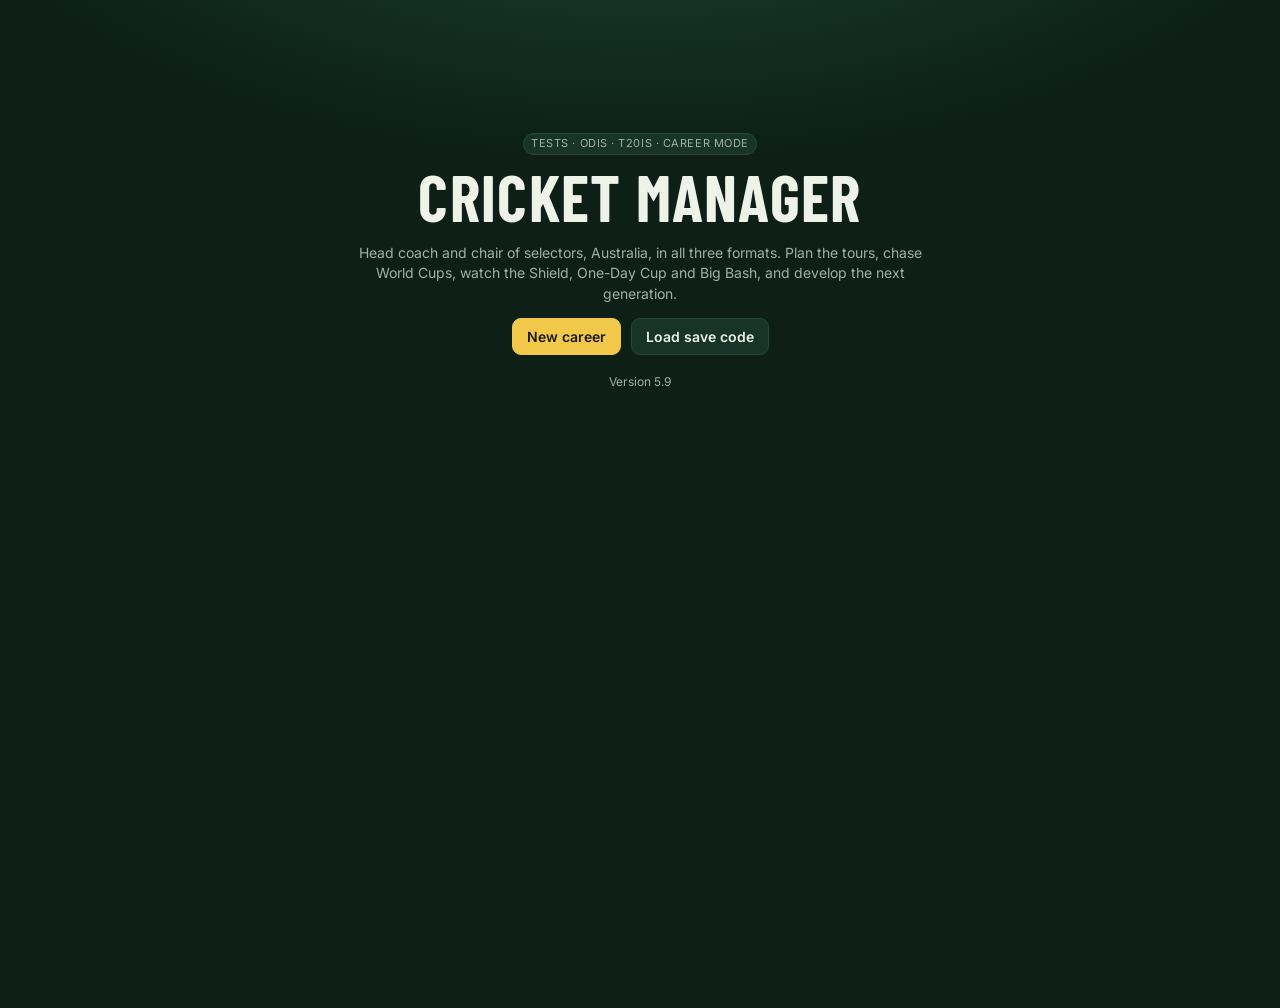
==== commit e709331c: "Add files via upload" ====
--- a/index.html
+++ b/index.html
@@ -2403,7 +2403,7 @@
   });
   // injuries
   m.injuries.forEach(inj => {
-    const P = P_(c, inj.name); if (!P) return;
+    const P = P_(c, inj.name); if (!P || (c.cm && c.cm.noInj && P.nat === 'AUS')) return;
     const wk = inj.what.includes('back') ? rint(6, 14) : inj.what.includes('side') ? rint(4, 8) : rint(2, 6);
     P.injury = { what: inj.what.replace(/^an? /, ''), weeks: wk };
     if (P.nat === 'AUS') news(c, `Injury: ${P.name} (${P.state || 'AUS'}) is out for about ${wk} weeks with ${inj.what}.`, 'bad');
@@ -2664,7 +2664,7 @@
 }
 function randomInjuries(c, weeks) {
   NATIONS.forEach(code => c.players[code].forEach(p => {
-    if (p.injury || p.retired) return;
+    if (p.injury || p.retired || (c.cm && c.cm.noInj && code === 'AUS')) return;
     const pace = p.bowl && isPace(p.bowl.type);
     if (Math.random() < weeks * 0.0018 * (pace ? 1.6 : 0.8) * (p.prone || 1)) {
       const what = pick(pace ? ['back stress', 'side strain', 'hamstring strain', 'ankle injury'] : ['hamstring strain', 'broken finger', 'calf strain']);
@@ -2804,7 +2804,7 @@
       let pr = base * (o >= 85 ? 0.5 : o < 70 ? 1.5 : 1) + (p.age >= 41 ? 0.4 : 0);
       if (p.farewell) pr = p.farewell.y <= y ? 1 : 0;
       else if (code === 'AUS' && o >= 76 && p.age >= 33 && pr > 0.05 && Math.random() < 0.55) pr = 0; // the big names announce first (see farewellAnnounce)
-      if (p.age >= 27 && o < 58 && potential(p) < 64) pr = 0.6;
+      if (p.age >= 27 && o < 58 && potential(p) < 64 && (p.peak || 0) < 70) pr = 0.6;
       if (code === 'AUS' && (p.morale || 65) < 30 && p.age >= 31 && !(c.contracts || []).includes(p.name)) pr += 0.25;
       if (Math.random() < pr) {
         list.splice(list.indexOf(p), 1);
@@ -2828,12 +2828,15 @@
   // trim lists
   STATE_CODES.forEach(s => {
     const sq = statePool(c, s);
-    if (sq.length > 28) sq.sort((a, b) => (overall(a) + potential(a) * 0.5) - (overall(b) + potential(b) * 0.5)).slice(0, sq.length - 28).forEach(p => { c.players.AUS.splice(c.players.AUS.indexOf(p), 1); });
+    // 5.8.1: established players (CA contract, or a peak of 75+) are never trimmed
+    const safe = p => (c.contracts || []).includes(p.name) || (p.peak || 0) >= 75 || (p.peakWB || 0) >= 75 || (p.age <= 23 && !!srcPlayer(p.name)); // 5.8.2: real young prospects are kept too
+    const cuttable = sq.filter(p => !safe(p));
+    if (sq.length > 28) cuttable.sort((a, b) => (overall(a) + potential(a) * 0.5) - (overall(b) + potential(b) * 0.5)).slice(0, Math.min(cuttable.length, sq.length - 28)).forEach(p => { c.players.AUS.splice(c.players.AUS.indexOf(p), 1); });
   });
   NATIONS.filter(n => n !== 'AUS').forEach(code => {
     const l = c.players[code];
     const core = l.filter(p => !p.dt), dom = l.filter(p => p.dt);
-    if (core.length > 24) { core.sort((a, b) => (overall(b) + potential(b) * 0.4) - (overall(a) + potential(a) * 0.4)); const cut = new Set(core.slice(24).map(p => p.name)); const keep = l.filter(p => !cut.has(p.name) || p.age <= 23); l.length = 0; keep.forEach(p => l.push(p)); }
+    if (core.length > 24) { core.sort((a, b) => (overall(b) + potential(b) * 0.4) - (overall(a) + potential(a) * 0.4)); const cut = new Set(core.slice(24).map(p => p.name)); const keep = l.filter(p => !cut.has(p.name) || p.age <= 23 || (p.peak || 0) >= 80); l.length = 0; keep.forEach(p => l.push(p)); }
     void dom;
   });
   // Shield history and new season
@@ -3509,7 +3512,7 @@
 }
 function playBBL(c, home, away, unavail, venueKey, ko, user) {
   const vk = venueKey || BBL_CLUBS[home].home, venue = VENUES[vk];
-  const m = createMatchLO({ fmt: 't20', home, away, venue, venueKey: vk, xi: { [home]: domesticXI(c, bblPool(c, home, unavail), 't20', venue, null, 3), [away]: domesticXI(c, bblPool(c, away, unavail), 't20', venue, null, 3) },
+  const m = createMatchLO({ fmt: 't20', home, away, venue, venueKey: vk, xi: { [home]: domesticXI(c, bblPool(c, home, unavail), 't20', venue, null, c.cm && c.cm.noOS ? 99 : 3), [away]: domesticXI(c, bblPool(c, away, unavail), 't20', venue, null, c.cm && c.cm.noOS ? 99 : 3) },
     userTeam: user || 'none', TEAMS: loTeamsMap({ [home]: BBL_CLUBS[home].name, [away]: BBL_CLUBS[away].name }), quiet: !user, comp: 'bbl', superOver: true, knockout: !!ko });
   if (user) return m;
   simQuick(m);
@@ -4022,8 +4025,8 @@
   const cl = c.bbl.clubs[k];
   if (cl.squad.includes(name)) return { ok: false, msg: `${name} is already on your list.` };
   if (bblSigned(c).has(name)) return { ok: false, msg: `${name} is contracted to another club.` };
-  if (cl.squad.length >= BBL_MAX) return { ok: false, msg: `Your list is full (${BBL_MAX}). Release someone first.` };
-  if (bblPayroll(c, k) + sal > bblCap(c)) return { ok: false, msg: `That would take you over the salary cap (${money(bblCap(c))}).` };
+  if (cl.squad.length >= BBL_MAX && !(c.cm && c.cm.noCap)) return { ok: false, msg: `Your list is full (${BBL_MAX}). Release someone first.` };
+  if (bblPayroll(c, k) + sal > bblCap(c) && !(c.cm && c.cm.noCap)) return { ok: false, msg: `That would take you over the salary cap (${money(bblCap(c))}).` };
   if (!c.bblTalks) c.bblTalks = {};
   const tries = c.bblTalks[name] || 0; if (tries >= 3) return { ok: false, msg: `${surname(name)}'s manager has stopped taking your calls this off-season.` };
   c.bblTalks[name] = tries + 1;
@@ -4383,7 +4386,7 @@
   if (conf < 8) {
     c.strikes = (c.strikes || 0) + 1;
     news(c, `Board: an emergency meeting has been called about your future. Confidence is ${Math.round(conf)}%.`, 'bad');
-    if (c.strikes >= 2 && Math.random() < 0.5 && !c.sacked) { c.sacked = { d: c.date, y: curSeason(c) }; news(c, 'Board: you have been sacked as Australia coach.', 'bad'); }
+    if (c.strikes >= 2 && Math.random() < 0.5 && !c.sacked && !(c.cm && c.cm.noSack)) { c.sacked = { d: c.date, y: curSeason(c) }; news(c, 'Board: you have been sacked as Australia coach.', 'bad'); }
   } else if (conf >= 20) c.strikes = 0;
 }
 const OFFER_NATIONS = ['ENG', 'IND', 'SA', 'NZ', 'PAK', 'SL', 'WI', 'BAN', 'ZIM', 'IRE', 'AFG'];
@@ -4933,7 +4936,27 @@
   NATIONS.forEach(code => c.players[code].forEach(p => { if (p.retired) return; const L = hofLines(c, p.name), why = hofWhy(c, p.name, L); if (why.length) out.push({ n: p.name, nat: code, why, lines: L, age: p.age }); }));
   return out;
 }
+// 5.8.1: real players removed by the season-end list trim while their ratings were broken (the 5.6 null bug)
+function restoreLost(c) {
+  if (c.lostFix && c.lostFix2) return;
+  const young = !!c.lostFix; c.lostFix = true; c.lostFix2 = true; // 5.8.2: second pass for real young prospects
+  const have = new Set(); NATIONS.forEach(n => c.players[n].forEach(p => have.add(p.name)));
+  const gone = new Set([...(c.retiredStars || []).map(r => r.name), ...Object.keys(c.retC || {})]);
+  const yrs = curSeason(c) - 2026, back = [];
+  NATIONS.forEach(code => TEAMS[code].squad.forEach(src => {
+    if (have.has(src.name) || gone.has(src.name) || src.age + yrs > 31) return;
+    if (overall(src) < 74 && !(code === 'AUS' && src.age + yrs <= 23)) return;
+    if (young && overall(src) >= 74) return;
+    const p = JSON.parse(JSON.stringify(src));
+    wbPrep(p); p.potRaw = Math.max(overall(p), p.potRaw || overall(p)); p.peak = Math.max(p.peak || 0, potential(p));
+    p.age = src.age + yrs; p.nat = code; p.hist = [{ y: 2026, o: overall(p), p: potential(p) }]; p.sp = { n: 0, sum: 0 };
+    p.morale = 60; p.lead = defaultLead(p); p.restored = true;
+    c.players[code].push(p); back.push(p.name);
+  }));
+  if (back.length) { bump(c); news(c, `Restored to the game after a bug removed them: ${back.join(', ')}. Their ratings are back to their 2026 levels; their stats from before the bug could not be recovered.`, 'big'); }
+}
 function migrate58(c) {
+  try { restoreLost(c); } catch (e) { console.warn(e); }
   hofSeed(c);
   if (!c.hon) {
     c.hon = {};
@@ -4985,7 +5008,7 @@
 const avgS = s => s.inn - s.no > 0 ? (s.runs / (s.inn - s.no)).toFixed(2) : (s.inn ? '-' : '-');
 
 // Saves are compressed (lz-string), about 7 times smaller than raw JSON. Old uncompressed saves still load.
-const GAME_VERSION = '5.8', SAVE_VERSION = 6;
+const GAME_VERSION = '5.9', SAVE_VERSION = 6;
 const CHANGELOG = [
   ['5.7', ['Fatigue now carries between Tests: heavy bowling workloads leave quicks below 100 for the next match, and tired players carry a higher injury risk (see Pathway, Fast-bowler workloads).', 'Media and board pressure only applies to genuine contenders, and it costs far less.', 'Player growth rebalanced: playing (especially Tests and Australia A) now always beats sitting on the bench.', 'Coach domestic matches using state abbreviations, with a Change team button.', 'Bowlers show their wickets per innings in selection, not their batting.', 'Your BBL club never plays without you: each match asks you to coach or simulate it, the matches show on the calendar in purple, and you get alerts when free agency and the draft open. You can also choose to have no club.', 'Recruit overseas players to Australia (Pathway, Overseas recruits): they qualify after three years.', 'Hidden editor: search any player and change nationality, state, BBL club, domestic team, contract, role and more, plus board confidence and reputation.', 'Player of the series and tournament, with live series leaders on the series screen.', 'Awards night and year in review at the end of every season (Allan Border Medal and more). Season stats reset each year; career stats are kept.']],
   ['5.6.1', ['Fixed bowlers showing NaN ratings after a franchise league or Australia A tour. Affected players are repaired automatically.', 'Press conferences no longer ask why an injured player was left out.']],
@@ -5065,6 +5088,7 @@
   bindAll();
   if (typeof bind52 === 'function') bind52();
   if (typeof bind58 === 'function') bind58();
+  if (typeof bind59 === 'function') bind59();
   if (typeof tableSortApply === 'function') tableSortApply();
 }
 function openModal(fn) { modalFn = fn; render(); }
@@ -6701,6 +6725,280 @@
   on('[data-hof]', 'onclick', e => { e.stopPropagation(); const n = e.currentTarget.dataset.hof; openModal(() => hofModal(n)); });
 }
 </script>
+<script>// ===== VERSION 5.9: the full editor (hidden dot bottom-left of the Hub, code 1105) =====
+const CM_TYPES = [['', 'Does not bowl'], ['RF', 'Right-arm fast'], ['RFM', 'Right-arm fast-medium'], ['RM', 'Right-arm medium'], ['LF', 'Left-arm fast'], ['LFM', 'Left-arm fast-medium'], ['OB', 'Off spin'], ['LB', 'Leg spin'], ['SLA', 'Left-arm orthodox']];
+const cmPace = t => ['RF', 'RFM', 'RM', 'LF', 'LFM'].includes(t);
+const cmEl = id => document.getElementById(id);
+const cmNum = id => { const el = cmEl(id); return el && el.value !== '' && isFinite(+el.value) ? +el.value : null; };
+const cmVal = id => { const el = cmEl(id); return el ? el.value : null; };
+const cmChk = id => { const el = cmEl(id); return el ? el.checked : null; };
+function cmF(id, label, v, step, w) { return `<label class="sm" style="display:inline-block;margin:4px 10px 4px 0">${label}<br><input id="${id}" type="number" step="${step || 1}" value="${v == null ? '' : Math.round(v * 10) / 10}" style="width:${w || 72}px"></label>`; }
+function cmS(id, label, opts, cur) { return `<label class="sm" style="display:inline-block;margin:4px 10px 4px 0">${label}<br><select id="${id}">${opts.map(([v, l]) => `<option value="${esc(v)}" ${String(v) === String(cur == null ? '' : cur) ? 'selected' : ''}>${esc(l)}</option>`).join('')}</select></label>`; }
+function cmC(id, label, on) { return `<label class="sm" style="display:inline-block;margin:6px 12px 4px 0"><input type="checkbox" id="${id}" ${on ? 'checked' : ''}> ${label}</label>`; }
+function cmT(id, label, v, w) { return `<label class="sm" style="display:inline-block;margin:4px 10px 4px 0">${label}<br><input id="${id}" value="${esc(v || '')}" style="width:${w || 160}px" autocomplete="off"></label>`; }
+const cmLeagueOf = (name) => { const L = C.leagues && C.leagues.signed; const out = {}; if (L) Object.keys(L).forEach(k => { if (L[k][name]) out[k] = L[k][name]; }); return out; };
+
+// ---- shared moves (all used by the player tab, the team lists and the create tab) ----
+function cmSetBBL(p, k) {
+  if (!C.bbl) return;
+  const cur = CR.bblClubOf(C, p.name) || null; k = k || null; if (cur === k) return;
+  if (cur) { const cl = C.bbl.clubs[cur]; cl.squad = cl.squad.filter(n => n !== p.name); if (cl.con) delete cl.con[p.name]; }
+  if (k) { const cl = C.bbl.clubs[k]; cl.squad.push(p.name); (cl.con = cl.con || {})[p.name] = { sal: typeof bblValue === 'function' ? bblValue(C, p) : 100000, yrs: 2 }; }
+}
+function cmSetLeague(p, lg, team) {
+  if (!C.leagues || !C.leagues.signed) return;
+  const S = C.leagues.signed[lg] || (C.leagues.signed[lg] = {});
+  if (team) S[p.name] = team; else delete S[p.name];
+}
+function cmClearRoles(p, leavingAus) {
+  C.contracts = (C.contracts || []).filter(n => n !== p.name);
+  if (leavingAus) {
+    if (C.captain === p.name) C.captain = null; if (C.vice === p.name) C.vice = null;
+    Object.keys(C.captains || {}).forEach(f => { const cc = C.captains[f]; if (cc) C.captains[f] = cc.map(n => n === p.name ? null : n); });
+    C.promises = (C.promises || []).filter(x => x.name !== p.name);
+    if (C.academy && C.academy.sch) C.academy.sch = C.academy.sch.filter(n => n !== p.name);
+  }
+}
+function cmMoveNation(p, nat, now) {
+  if (!nat || nat === p.nat) return;
+  const wasAus = p.nat === 'AUS';
+  CR.moveNation(C, p, nat, now);
+  if (wasAus) cmClearRoles(p, true);
+}
+function cmSetBowl(p, type) {
+  if (!type) { if (p.bowl) { p.bowl = null; if (p.role === 'BOWL' || p.role === 'AR') p.role = 'BAT'; } return; }
+  if (!p.bowl) { p.bowl = { type, skill: 40, acc: 40, stam: cmPace(type) ? 70 : 85, death: 35, vars: 35 }; }
+  p.bowl.type = type;
+  const sk = p.bowl.skill;
+  if (cmPace(type)) { if (p.bowl.swing == null) p.bowl.swing = sk; if (p.bowl.seam == null) p.bowl.seam = sk; delete p.bowl.turn; delete p.bowl.flight; }
+  else { if (p.bowl.turn == null) p.bowl.turn = sk; if (p.bowl.flight == null) p.bowl.flight = sk; delete p.bowl.swing; delete p.bowl.seam; }
+  if (p.bowl.death == null) p.bowl.death = Math.round(sk * 0.8); if (p.bowl.vars == null) p.bowl.vars = Math.round(sk * 0.8);
+}
+function cmRetirePlayer(p) {
+  const L = C.players[p.nat]; const i = L.indexOf(p); if (i >= 0) L.splice(i, 1);
+  p.retired = true;
+  cmClearRoles(p, p.nat === 'AUS'); cmSetBBL(p, null);
+  if (C.leagues && C.leagues.signed) Object.keys(C.leagues.signed).forEach(k => delete C.leagues.signed[k][p.name]);
+  try { retireSnapshot(C, p); } catch (e) { console.warn(e); }
+  CR.news(C, `${p.name} has retired.`);
+}
+function cmFinish(p) {
+  p.potRaw = Math.max(p.potRaw || 0, E.overall(p));
+  p.peak = Math.max(p.peak || 0, E.potential(p)); p.peakWB = Math.max(p.peakWB || 0, E.wbOverall(p, 'odi'), E.wbOverall(p, 't20'));
+}
+
+// ---- the modal ----
+function cmEditModal() {
+  const tab = ui.cmTab || 'player';
+  const tabs = [['player', 'Edit a player'], ['teams', 'Team lists'], ['create', 'Create a player'], ['world', 'Career and world']];
+  let body = '';
+  if (tab === 'player') body = cmPlayerTab(); else if (tab === 'teams') body = cmTeamsTab(); else if (tab === 'create') body = cmCreateTab(); else body = cmWorldTab();
+  return `<div class="modal-bg"><div class="modal wide xl"><div class="row"><h2>Editor</h2><span class="mute sm">Changes save straight away.</span></div>
+    <div class="tabs">${tabs.map(([k, l]) => `<button data-cmtab="${k}" class="${k === tab ? 'on' : ''}">${l}</button>`).join('')}</div>
+    ${ui.cmMsg ? `<div class="ok" style="margin-bottom:8px">${esc(ui.cmMsg)}</div>` : ''}${body}
+    <div class="btns"><button id="mClose">Close</button></div></div></div>`;
+}
+function cmPlayerTab() {
+  const q = (ui.cmQ || '').toLowerCase().trim();
+  const all = CR.NATIONS.flatMap(n => C.players[n]);
+  const hits = q.length >= 2 ? all.filter(p => p.name.toLowerCase().includes(q)).slice(0, 25) : [];
+  const p = ui.cmP ? CR.P_(C, ui.cmP) : null;
+  let body = `<input id="cmSearch" placeholder="Type a player's name (any nation)" value="${esc(ui.cmQ || '')}" style="width:100%" autocomplete="off">
+    ${hits.length ? `<div class="sm" style="margin-top:6px">${hits.map(h => `<a class="pl" data-cmpick="${esc(h.name)}" style="display:inline-block;margin:2px 10px 2px 0">${esc(h.name)} <span class="mute">(${h.nat}${h.state ? ' ' + h.state : ''}, ${h.role}, ${E.overall(h)})</span></a>`).join('')}</div>` : q.length >= 2 ? '<div class="mute sm" style="margin-top:6px">No players found.</div>' : ''}`;
+  if (!p) return body;
+  const b = p.bat, w = p.bowl || {}, club = C.bbl ? CR.bblClubOf(C, p.name) : '';
+  const dom = DOM[p.nat] ? [['', 'None']].concat(Object.entries(DOM[p.nat].teams)) : null;
+  const lgs = cmLeagueOf(p.name), aus = p.nat === 'AUS';
+  const capsLine = aus ? `<h3>Captaincy</h3><div class="btns" style="flex-wrap:wrap;justify-content:flex-start">
+      <button data-cmcap="test-c">Test captain</button><button data-cmcap="test-v">Test vice-captain</button><button data-cmcap="odi-c">ODI captain</button><button data-cmcap="odi-v">ODI vice</button><button data-cmcap="t20-c">T20I captain</button><button data-cmcap="t20-v">T20I vice</button></div>
+      <div class="mute sm">Now: Test ${esc(C.captain || '-')} (vice ${esc(C.vice || '-')}) · ODI ${esc(((C.captains || {}).odi || [])[0] || '-')} · T20I ${esc(((C.captains || {}).t20 || [])[0] || '-')}</div>` : '';
+  body += `<div class="card" style="margin-top:10px"><h3>${esc(p.name)} <span class="mute sm">${tName(p.nat)}${p.state ? ' · ' + STATES[p.state].name : ''} · ${roleName[p.role]} · age ${p.age}</span></h3>
+    <p class="sm mute">Now: Test ${E.overall(p)} (POT ${E.potential(p)}) · ODI ${E.wbOverall(p, 'odi')} (POT ${E.wbPotential(p, 'odi')}) · T20 ${E.wbOverall(p, 't20')} (POT ${E.wbPotential(p, 't20')})</p>
+    <h3>Teams</h3>
+    ${cmS('cmNat', 'Country', CR.NATIONS.map(n => [n, tName(n)]), p.nat)}${cmC('cmNow', 'Eligible to play for them straight away', true)}
+    ${cmS('cmState', 'State (if Australian)', CR.STATE_CODES.map(k => [k, STATES[k].name]), p.state || 'NSW')}
+    ${dom ? cmS('cmDom', DOM[p.nat].name + ' team', dom, p.dt || '') : ''}
+    ${C.bbl ? cmS('cmBBL', 'BBL club', [['', 'None']].concat(CR.BBL_CODES.map(k => [k, BBL_CLUBS[k].name])), club || '') : ''}
+    ${typeof LEAGUES !== 'undefined' && C.leagues ? `<div>${LEAGUES.map(lg => cmS('cmLg_' + lg.k, lg.name, [['', 'None']].concat(lg.teams.map(t => [t, t])), lgs[lg.k] || '')).join('')}</div><div class="mute sm">Franchise league signings are redrawn each season.</div>` : ''}
+    <div>${cmC('cmCA', 'Cricket Australia contract', (C.contracts || []).includes(p.name))}${cmC('cmWB', 'White-ball only (no Tests)', p.wbOnly)}
+    ${cmS('cmIntl', 'Available for', [['all', 'All formats'], ['odi', 'ODIs only (white ball)'], ['t20', 'T20Is only (white ball)'], ['none', 'No internationals']], p.intl || 'all')}
+    ${p.noIntl ? cmC('cmQual', `Qualify now (not eligible until ${p.qualY || '?'})`, true) : ''}</div>
+    ${capsLine}
+    <h3>Quick ratings</h3>${cmF('cmT', 'Test OVR', E.overall(p))}${cmF('cmO', 'ODI OVR', E.wbOverall(p, 'odi'))}${cmF('cmT2', 'T20 OVR', E.wbOverall(p, 't20'))}${cmF('cmPot', 'Potential', E.potential(p))}
+    <h3>Player</h3>${cmF('cmAge', 'Age', p.age)}${cmF('cmForm', 'Form (-10 to 10)', p.form || 0)}${cmF('cmMor', 'Morale', p.morale)}${cmF('cmLead', 'Leadership (Test)', p.lead)}${cmF('cmLeadW', 'Leadership (white-ball)', p.leadWB != null ? p.leadWB : p.lead)}
+    ${cmS('cmPers', 'Personality', PERS.map(x => [x, x]), CR.persOf(p))}${cmS('cmRole', 'Role', [['BAT', 'Batter'], ['BOWL', 'Bowler'], ['AR', 'All-rounder'], ['WK', 'Keeper']], p.role)}
+    ${cmS('cmHand', 'Bats', [['R', 'Right-handed'], ['L', 'Left-handed']], p.hand || 'R')}${cmF('cmProne', 'Injury proneness (0.3 to 3)', p.prone || 1, 0.1, 90)}${cmC('cmOpen', 'Opener', !!p.opener)}
+    <h3>Fitness</h3>${cmS('cmInjS', 'Status', [['fit', 'Fit'], ['inj', 'Injured']], p.injury ? 'inj' : 'fit')}${cmF('cmInjW', 'Weeks out', p.injury ? Math.ceil(p.injury.weeks) : 4)}${cmT('cmInjWhat', 'Injury', p.injury ? p.injury.what : 'hamstring strain')}
+    ${C.energy && C.energy[p.name] != null ? cmF('cmEn', 'Energy for the next Test', C.energy[p.name]) : ''}
+    <h3>Batting</h3>${['tech', 'agg', 'vPace', 'vSpin', 'conc', 'off', 'on', 'power', 'finish'].filter(k => b[k] != null).map(k => cmF('cmb_' + k, k, b[k])).join('')}
+    <h3>Bowling</h3>${cmS('cmBType', 'Bowling type', CM_TYPES, w.type || '')}
+    ${p.bowl ? ['skill', 'acc', 'stam', 'swing', 'seam', 'turn', 'flight', 'death', 'vars'].filter(k => w[k] != null).map(k => cmF('cmw_' + k, k, w[k])).join('') : '<div class="mute sm">Pick a bowling type to give him bowling (starts at 40, then set the numbers).</div>'}
+    <h3>Fielding and keeping</h3>${cmF('cmKeep', 'Keeping', p.keep)}${cmF('cmField', 'Catching', p.field)}${cmF('cmGround', 'Ground fielding', p.ground)}
+    <div class="btns"><button class="primary" id="cmSave">Apply</button><button id="cmRetire2">Retire this player</button></div>
+    <p class="sm mute">Moves happen first, then hand-edited attributes, then the quick ratings (Test, then ODI and T20).</p></div>`;
+  return body;
+}
+function cmApply() {
+  const p = CR.P_(C, ui.cmP); if (!p) return;
+  if (!C.contracts) C.contracts = [];
+  const before = { t: E.overall(p), o: E.wbOverall(p, 'odi'), t2: E.wbOverall(p, 't20'), pot: E.potential(p) };
+  const domBefore = p.nat;
+  // 1. teams
+  const nat = cmVal('cmNat'); if (nat && nat !== p.nat) cmMoveNation(p, nat, cmChk('cmNow'));
+  if (p.nat === 'AUS' && cmVal('cmState')) p.state = cmVal('cmState');
+  if (cmVal('cmDom') != null && p.nat === domBefore) { if (cmVal('cmDom')) p.dt = cmVal('cmDom'); else delete p.dt; }
+  if (cmVal('cmBBL') != null) cmSetBBL(p, cmVal('cmBBL'));
+  if (typeof LEAGUES !== 'undefined') LEAGUES.forEach(lg => { const v = cmVal('cmLg_' + lg.k); if (v != null) cmSetLeague(p, lg.k, v); });
+  if (cmChk('cmCA') != null) { const has = C.contracts.includes(p.name); if (cmChk('cmCA') && !has && p.nat === 'AUS') C.contracts.push(p.name); if (!cmChk('cmCA') && has) C.contracts = C.contracts.filter(n => n !== p.name); }
+  if (cmChk('cmWB') != null) { if (cmChk('cmWB')) p.wbOnly = true; else delete p.wbOnly; }
+  const it = cmVal('cmIntl'); if (it) { if (it === 'all') delete p.intl; else p.intl = it; }
+  if (cmChk('cmQual')) { delete p.noIntl; delete p.qualY; }
+  // 2. player
+  if (cmVal('cmPers')) p.pers = cmVal('cmPers');
+  const role = cmVal('cmRole'); if (role && role !== p.role) { p.role = role; if (role === 'WK' && !p.keep) p.keep = 60; if ((role === 'BOWL' || role === 'AR') && !p.bowl) cmSetBowl(p, 'RFM'); }
+  if (cmVal('cmHand')) p.hand = cmVal('cmHand');
+  const pr = cmNum('cmProne'); if (pr != null) p.prone = clamp(pr, 0.3, 3);
+  if (cmChk('cmOpen') != null) { if (cmChk('cmOpen')) p.opener = true; else delete p.opener; }
+  const bt = cmVal('cmBType'); if (bt != null && bt !== ((p.bowl || {}).type || '')) cmSetBowl(p, bt);
+  // 3. hand-edited attributes
+  Object.keys(p.bat).forEach(k => { const v = cmNum('cmb_' + k); if (v != null) p.bat[k] = clamp(v, 1, 99); });
+  if (p.bowl) Object.keys(p.bowl).forEach(k => { if (k === 'type') return; const v = cmNum('cmw_' + k); if (v != null) p.bowl[k] = clamp(v, 1, 99); });
+  const kp = cmNum('cmKeep'); if (kp != null) p.keep = clamp(kp, 0, 99);
+  const fl = cmNum('cmField'); if (fl != null) p.field = clamp(fl, 1, 99);
+  const gr = cmNum('cmGround'); if (gr != null) p.ground = clamp(gr, 1, 99);
+  // 4. quick ratings
+  const t = cmNum('cmT'); if (t != null && t !== before.t) cmSetTest(p, clamp(t, 1, 99));
+  const o = cmNum('cmO'); if (o != null && o !== before.o) cmSetWB(p, 'odi', clamp(o, 1, 99));
+  const t2 = cmNum('cmT2'); if (t2 != null && t2 !== before.t2) cmSetWB(p, 't20', clamp(t2, 1, 99));
+  const pot = cmNum('cmPot'); if (pot != null && pot !== before.pot) p.potRaw = Math.max(E.overall(p), clamp(pot, 1, 99));
+  cmFinish(p);
+  const ld = cmNum('cmLead'); if (ld != null) p.lead = clamp(ld, 1, 99);
+  const lw = cmNum('cmLeadW'); if (lw != null) p.leadWB = clamp(lw, 1, 99);
+  const ag = cmNum('cmAge'); if (ag != null) p.age = clamp(Math.round(ag), 15, 45);
+  const fo = cmNum('cmForm'); if (fo != null) p.form = clamp(fo, -10, 10);
+  const mo = cmNum('cmMor'); if (mo != null) p.morale = clamp(mo, 0, 100);
+  // 5. fitness
+  if (cmVal('cmInjS') === 'fit') p.injury = null;
+  else if (cmVal('cmInjS') === 'inj') p.injury = { what: (cmVal('cmInjWhat') || 'injury').trim() || 'injury', weeks: clamp(cmNum('cmInjW') || 4, 1, 52) };
+  const en = cmNum('cmEn'); if (en != null && C.energy) C.energy[p.name] = clamp(en, 45, 100);
+  ui.cmMsg = `Saved changes to ${p.name}.`;
+  CR.bump(C); save(); openModal(cmEditModal);
+}
+
+// ---- team lists: see any state, BBL club or country and move people in bulk ----
+function cmListOf(type, key) {
+  if (type === 'state') return C.players.AUS.filter(p => p.state === key);
+  if (type === 'bbl') return C.bbl ? C.bbl.clubs[key].squad.map(n => CR.P_(C, n)).filter(Boolean) : [];
+  return (C.players[key] || []).slice().sort((a, b) => E.overall(b) - E.overall(a)).slice(0, 60);
+}
+function cmTeamsTab() {
+  const type = ui.cmLT || 'state';
+  const keys = type === 'state' ? CR.STATE_CODES.map(k => [k, STATES[k].name]) : type === 'bbl' ? CR.BBL_CODES.map(k => [k, BBL_CLUBS[k].name]) : CR.NATIONS.map(n => [n, tName(n)]);
+  const key = keys.some(x => x[0] === ui.cmLK) ? ui.cmLK : keys[0][0];
+  const list = cmListOf(type, key);
+  const dest = type === 'bbl' ? [['', 'No club']].concat(keys) : keys;
+  return `<div class="tabs">${[['state', 'States'], ['bbl', 'BBL clubs'], ['nat', 'Countries']].map(([k, l]) => `<button data-cmlt="${k}" class="${k === type ? 'on' : ''}">${l}</button>`).join('')}</div>
+    ${type === 'bbl' && !C.bbl ? '<p class="mute">The BBL has not started in this save yet.</p>' : `${cmS('cmLK', 'List', keys, key)}
+    <div class="card scroll"><table><tr><th>Player</th><th>Country</th><th>Role</th><th class="n">Age</th><th class="n">Test</th><th class="n">T20</th><th>Move to</th><th></th></tr>
+    ${list.map((p, i) => `<tr><td>${esc(p.name)}</td><td>${p.nat}</td><td>${p.role}</td><td class="n">${p.age}</td><td class="n">${E.overall(p)}</td><td class="n">${E.wbOverall(p, 't20')}</td>
+      <td><select id="cmMv_${i}">${dest.filter(d => d[0] !== key).map(([v, l]) => `<option value="${esc(v)}">${esc(l)}</option>`).join('')}</select></td><td><button class="mini" data-cmmove="${esc(p.name)}" data-cmi="${i}">Move</button></td></tr>`).join('')}</table>
+    <div class="mute sm" style="margin-top:6px">${list.length} players.${type === 'nat' ? ' Showing the 60 best; moved players can play for their new country straight away.' : ''}${type === 'bbl' ? ` Lists normally hold up to 18, with up to 3 overseas players in an XI.` : ''}</div></div>`}`;
+}
+function cmMove(name, to) {
+  const p = CR.P_(C, name); if (!p) return;
+  const type = ui.cmLT || 'state';
+  if (type === 'state') { if (p.nat !== 'AUS') return; p.state = to; ui.cmMsg = `${name} moved to ${STATES[to].name}.`; }
+  else if (type === 'bbl') { cmSetBBL(p, to || null); ui.cmMsg = to ? `${name} moved to the ${BBL_CLUBS[to].name}.` : `${name} released from his BBL club.`; }
+  else { cmMoveNation(p, to, true); ui.cmMsg = `${name} now plays for ${tName(to)}.`; }
+  CR.bump(C); save(); openModal(cmEditModal);
+}
+
+// ---- create a player ----
+function cmCreateTab() {
+  const d = ui.cmNew || (ui.cmNew = { nat: 'AUS', state: 'SA', role: 'BAT', bowl: '', hand: 'R', age: 21, t: 70, pot: 85 });
+  return `<div class="card"><h3>New player</h3>
+    ${cmT('cnName', 'Name', d.name || '', 200)}${cmS('cnNat', 'Country', CR.NATIONS.map(n => [n, tName(n)]), d.nat)}${cmS('cnState', 'State (if Australian)', CR.STATE_CODES.map(k => [k, STATES[k].name]), d.state)}
+    ${cmS('cnRole', 'Role', [['BAT', 'Batter'], ['BOWL', 'Bowler'], ['AR', 'All-rounder'], ['WK', 'Keeper']], d.role)}${cmS('cnBowl', 'Bowling', CM_TYPES, d.bowl)}${cmS('cnHand', 'Bats', [['R', 'Right-handed'], ['L', 'Left-handed']], d.hand)}
+    <div>${cmF('cnAge', 'Age', d.age)}${cmF('cnT', 'Test OVR', d.t)}${cmF('cnO', 'ODI OVR (blank = automatic)', d.o)}${cmF('cnT2', 'T20 OVR (blank = automatic)', d.t2)}${cmF('cnPot', 'Potential', d.pot)}</div>
+    ${C.bbl ? cmS('cnBBL', 'BBL club', [['', 'None']].concat(CR.BBL_CODES.map(k => [k, BBL_CLUBS[k].name])), '') : ''}${cmC('cnCA', 'Cricket Australia contract', false)}
+    <div class="btns"><button class="primary" id="cnGo">Create player</button></div>
+    <p class="mute sm">He joins the game straight away and develops like everyone else. Find him with the Players tab or the editor search.</p></div>`;
+}
+function cmCreate() {
+  const name = (cmVal('cnName') || '').trim().replace(/\s+/g, ' ');
+  const d = ui.cmNew = { name, nat: cmVal('cnNat'), state: cmVal('cnState'), role: cmVal('cnRole'), bowl: cmVal('cnBowl'), hand: cmVal('cnHand'), age: cmNum('cnAge'), t: cmNum('cnT'), o: cmNum('cnO'), t2: cmNum('cnT2'), pot: cmNum('cnPot') };
+  if (name.length < 3) { ui.cmMsg = 'Give him a name first.'; openModal(cmEditModal); return; }
+  if (CR.P_(C, name) || (C.stats && C.stats[name])) { ui.cmMsg = `There is already a player called ${name}. Pick another name.`; openModal(cmEditModal); return; }
+  const role = d.role || 'BAT'; let bowl = d.bowl || (role === 'BOWL' || role === 'AR' ? 'RFM' : '');
+  const age = clamp(Math.round(d.age || 21), 15, 45), t = clamp(d.t || 70, 20, 99);
+  const p = Q(name, age, role, role === 'BOWL' ? 35 : t - 4, 65, 0, bowl ? `${bowl} ${role === 'BOWL' || role === 'AR' ? t - 2 : 40}` : null, null, { h: d.hand, st: d.nat === 'AUS' ? d.state : null, keep: role === 'WK' ? t : 0 });
+  p.nat = d.nat; if (p.nat !== 'AUS') delete p.state;
+  wbInit(p); p.wbo = { odi: { bat: 0, bowl: 0 }, t20: { bat: 0, bowl: 0 } };
+  cmSetTest(p, t); if (d.o != null) cmSetWB(p, 'odi', clamp(d.o, 20, 99)); if (d.t2 != null) cmSetWB(p, 't20', clamp(d.t2, 20, 99));
+  p.potRaw = Math.max(E.overall(p), clamp(d.pot || t, 1, 99));
+  p.peak = E.potential(p); p.peakWB = Math.max(E.wbOverall(p, 'odi'), E.wbOverall(p, 't20'));
+  p.morale = 70; p.lead = defaultLead(p); p.hist = [{ y: CR.curWindow(C).season, o: E.overall(p), p: E.potential(p) }]; p.sp = { n: 0, sum: 0 }; p.gen = true; p.custom = true;
+  C.players[p.nat].push(p);
+  if (DOM[p.nat] && C.dom && C.dom[p.nat]) { const tm = Object.keys(DOM[p.nat].teams); p.dt = tm[Math.floor(Math.random() * tm.length)]; }
+  if (cmVal('cnBBL')) cmSetBBL(p, cmVal('cnBBL'));
+  if (cmChk('cnCA') && p.nat === 'AUS') (C.contracts = C.contracts || []).push(p.name);
+  CR.bump(C); save();
+  ui.cmMsg = `${name} created: ${tName(p.nat)}${p.state ? ', ' + STATES[p.state].name : ''}, Test ${E.overall(p)}, ODI ${E.wbOverall(p, 'odi')}, T20 ${E.wbOverall(p, 't20')}, potential ${E.potential(p)}.`;
+  ui.cmNew = null; ui.cmTab = 'player'; ui.cmP = name; ui.cmQ = name;
+  openModal(cmEditModal);
+}
+
+// ---- career and world ----
+function cmWorldTab() {
+  const cm = C.cm || {};
+  return `<div class="card"><h3>Career</h3>${cmF('cmConf', 'Board confidence', C.board.conf)}${cmF('cmRep', 'Reputation', C.rep != null ? C.rep : 50)}${C.club ? cmF('cmCap', 'BBL salary cap ($)', C.club.cap, 10000, 110) : ''}
+    <div>${cmC('cmNoSack', 'You can never be sacked', cm.noSack)}${cmC('cmNoCap', 'No BBL salary cap or list limit for your club', cm.noCap)}${cmC('cmNoOS', 'No overseas limit in BBL XIs', cm.noOS)}${cmC('cmNoInj', 'No injuries for Australian players', cm.noInj)}</div>
+    ${C.sacked ? cmC('cmUnsack', 'Undo your sacking', true) : ''}
+    <div class="btns"><button class="primary" id="cmCareer">Apply career changes</button></div></div>
+    <div class="card"><h3>Quick actions</h3><div class="btns" style="flex-wrap:wrap;justify-content:flex-start">
+      <button data-cmq="healAus">Heal every Australian</button><button data-cmq="healAll">Heal everyone</button><button data-cmq="fresh">Everyone fully rested</button>
+      <button data-cmq="moraleAus">Every Australian happy (morale 85)</button><button data-cmq="formAus">Every Australian in form</button></div></div>`;
+}
+function cmCareerApply() {
+  const cf = cmNum('cmConf'); if (cf != null) C.board.conf = clamp(cf, 0, 100);
+  const rp = cmNum('cmRep'); if (rp != null) C.rep = clamp(rp, 0, 100);
+  if (C.club) { const cap = cmNum('cmCap'); if (cap != null && cap > 0) C.club.cap = cap; }
+  C.cm = C.cm || {};
+  ['noSack', 'noCap', 'noOS', 'noInj'].forEach(k => { const v = cmChk('cm' + k[0].toUpperCase() + k.slice(1)); if (v != null) { if (v) C.cm[k] = true; else delete C.cm[k]; } });
+  if (C.cm.noSack) C.strikes = 0;
+  if (cmChk('cmUnsack')) { C.sacked = null; C.strikes = 0; C.board.conf = Math.max(C.board.conf, 30); }
+  ui.cmMsg = 'Career settings saved.'; save(); openModal(cmEditModal);
+}
+function cmQuick(k) {
+  const aus = C.players.AUS, all = CR.NATIONS.flatMap(n => C.players[n]);
+  if (k === 'healAus') aus.forEach(p => { p.injury = null; });
+  if (k === 'healAll') all.forEach(p => { p.injury = null; });
+  if (k === 'fresh') C.energy = {};
+  if (k === 'moraleAus') aus.forEach(p => { p.morale = 85; });
+  if (k === 'formAus') aus.forEach(p => { p.form = Math.max(p.form || 0, 4); });
+  ui.cmMsg = { healAus: 'Every Australian is fit.', healAll: 'Everyone is fit.', fresh: 'Everyone is fully rested.', moraleAus: 'Every Australian is happy.', formAus: 'Every Australian is in form.' }[k];
+  CR.bump(C); save(); openModal(cmEditModal);
+}
+function bind59() {
+  const on = (sel, ev, fn) => document.querySelectorAll(sel).forEach(el => el[ev] = fn);
+  on('[data-cmtab]', 'onclick', e => { ui.cmTab = e.currentTarget.dataset.cmtab; ui.cmMsg = null; openModal(cmEditModal); });
+  on('#cmSave', 'onclick', cmApply);
+  on('#cmRetire2', 'onclick', () => { const p = CR.P_(C, ui.cmP); if (!p) return; cmRetirePlayer(p); ui.cmMsg = `${p.name} has been retired.`; ui.cmP = null; CR.bump(C); save(); openModal(cmEditModal); });
+  on('[data-cmcap]', 'onclick', e => {
+    const p = CR.P_(C, ui.cmP); if (!p || p.nat !== 'AUS') return; const [f, r] = e.currentTarget.dataset.cmcap.split('-');
+    if (f === 'test') { if (r === 'c') CR.setCaptain(C, p.name, C.vice === p.name ? null : C.vice); else C.vice = C.captain === p.name ? C.vice : p.name; }
+    else { const cur = (C.captains && C.captains[f]) || [null, null]; if (r === 'c') CR.setCaptainWB(C, f, p.name, cur[1] === p.name ? null : cur[1]); else if (cur[0] !== p.name) C.captains[f] = [cur[0], p.name]; }
+    ui.cmMsg = `${p.name} is now ${f === 'test' ? 'Test' : f === 'odi' ? 'ODI' : 'T20I'} ${r === 'c' ? 'captain' : 'vice-captain'}.`; save(); openModal(cmEditModal);
+  });
+  on('[data-cmlt]', 'onclick', e => { ui.cmLT = e.currentTarget.dataset.cmlt; ui.cmLK = null; ui.cmMsg = null; openModal(cmEditModal); });
+  on('#cmLK', 'onchange', e => { ui.cmLK = e.target.value; openModal(cmEditModal); });
+  on('[data-cmmove]', 'onclick', e => { const n = e.currentTarget.dataset.cmmove, i = e.currentTarget.dataset.cmi; cmMove(n, cmVal('cmMv_' + i)); });
+  on('#cnGo', 'onclick', cmCreate);
+  on('#cmCareer', 'onclick', cmCareerApply);
+  on('[data-cmq]', 'onclick', e => cmQuick(e.currentTarget.dataset.cmq));
+}
+</script>
+
 
 
 </body>
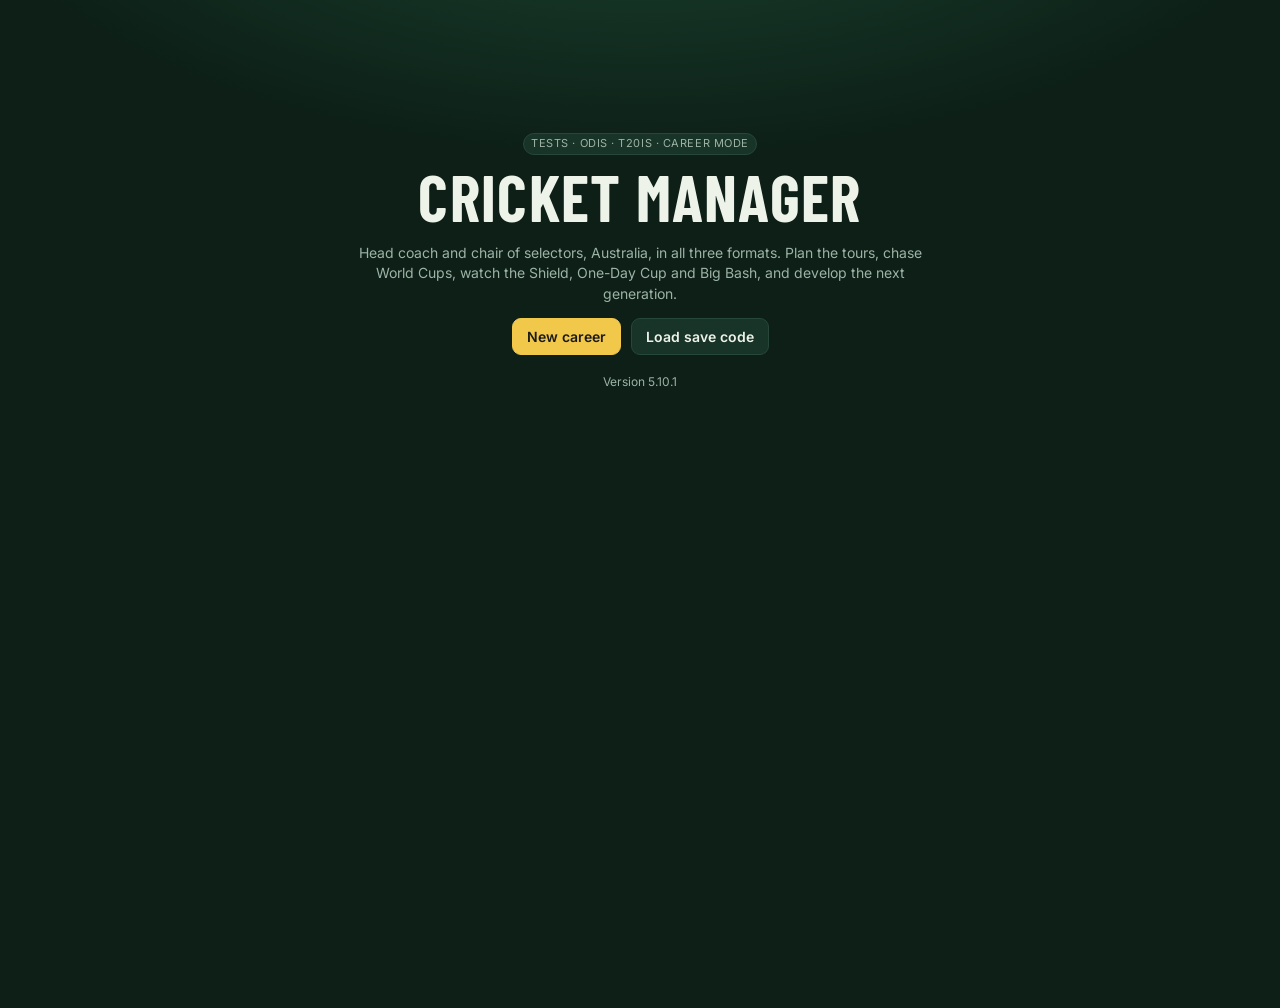
==== commit 1c36c791: "Add files via upload" ====
--- a/index.html
+++ b/index.html
@@ -200,7 +200,7 @@
   Q('Steve Smith', 37, 'BAT', 90, 60, -2, 'LB 44', null, { st: 'NSW', peak: 95, on: 94, off: 86, field: 90, form: -1 }),
   Q('Pat Cummins', 33, 'BOWL', 54, 68, 0, 'RF 92', null, { st: 'NSW', peak: 93, acc: -2, stam: 82, seam: 93, swing: 86, form: -2, prone: 1.3 }),
   Q('Mitchell Starc', 36, 'BOWL', 52, 82, 0, 'LF 91', null, { st: 'NSW', peak: 91, h: 'L', acc: -7, stam: 78, swing: 94, seam: 84, form: 4 }),
-  Q('Josh Hazlewood', 35, 'BOWL', 34, 40, 0, 'RFM 89', null, { st: 'NSW', peak: 91, h: 'L', acc: 4, stam: 72, seam: 93, swing: 82, prone: 1.4 }),
+  Q('Josh Hazlewood', 35, 'BOWL', 34, 40, 0, 'RFM 89', null, { st: 'NSW', peak: 91, h: 'L', acc: 4, stam: 72, seam: 93, swing: 82, prone: 1.25 }),
   Q('Nathan Lyon', 39, 'BOWL', 45, 50, 0, 'OB 86', null, { st: 'NSW', peak: 90, stam: 94, turn: 85, flight: 90 }),
   Q('Sam Konstas', 21, 'BAT', 71, 90, 1, null, 90, { st: 'NSW', off: 74, on: 72 }),
   Q('Nic Maddinson', 34, 'BAT', 72, 75, 0, null, null, { st: 'NSW', h: 'L' }),
@@ -1481,7 +1481,7 @@
   const hot = wxNow(m) === 'Sunny' || wxNow(m) === 'Humid' ? 1.15 : 1;
   bowler.energy = clamp(bowler.energy - (pace ? 3 + (100 - bt.stam) * 0.06 : 0.6 + (100 - bt.stam) * 0.03) * (pace ? hot : 1 + (hot - 1) * 0.5), 0, 100);
   bw.players.forEach(p => { if (p !== bowler && p.idx !== m.endBowler[1 - m.end]) p.energy = clamp(p.energy + 2, 0, 100); });
-  if (pace && rnd() < 0.0011 * (1 + Math.max(0, 70 - bowler.energy) / 25) * (bowler.prone || 1)) hurt(m, bowler, inn.bowl, pick(['a hamstring strain', 'a side strain', 'back soreness', 'an ankle injury', 'a calf strain']));
+  if (pace && rnd() < 0.0006 * (1 + Math.max(0, 70 - bowler.energy) / 25) * (bowler.prone || 1)) hurt(m, bowler, inn.bowl, pick(['a hamstring strain', 'a side strain', 'back soreness', 'an ankle injury', 'a calf strain']));
   m.lastOver = { bowler: bowler.name, log: m.overLog.slice() };
   m.overBalls = 0; m.overRuns = 0; m.overLog = [];
   swapStrike(m);
@@ -2063,7 +2063,7 @@
   bowler.spell++; if (inn.so) bowler.soUsed = true;
   bw.players.forEach(p => { if (p !== bowler) { if (p.idx === m.endBowler[1 - m.end]) return; p.rest = (p.rest || 0) + 1; if (p.rest >= 3) p.spell = 0; } });
   bowler.rest = 0;
-  if (bowler.bowl && isPace(bowler.bowl.type) && rnd() < 0.0006 * (bowler.prone || 1)) hurt(m, bowler, inn.bowl, pick(['a hamstring strain', 'a side strain', 'an ankle injury']));
+  if (bowler.bowl && isPace(bowler.bowl.type) && rnd() < 0.0005 * (bowler.prone || 1)) hurt(m, bowler, inn.bowl, pick(['a hamstring strain', 'a side strain', 'an ankle injury']));
   m.lastOver = { bowler: bowler.name, log: m.overLog.slice() };
   m.prevSameEnd = m.endBowler[1 - m.end];
   m.lastBowler = bowler.idx;
@@ -2339,6 +2339,7 @@
   const perf = new Map();
   m.teams.forEach((t, ti) => t.players.forEach(p => { sts(p.name).forEach(s => s.m++); perf.set(p.name, { runs: 0, bf: 0, batted: false, wk: 0, balls: 0, br: 0, ti, p }); }));
   const cl = COMP_NAME[comp] || comp;
+  const RL = {}, rlx = n => RL[n] || (RL[n] = { b: [], w: [] }); // 5.10: per-match recent form log for Australians (all competitions)
   m.innings.forEach(inn => {
     if (inn.so) return;
     const bt = m.teams[inn.bat], bw = m.teams[inn.bowl];
@@ -2352,6 +2353,7 @@
         if (card.runs === 0 && !no) s.ducks++;
       });
       const s = statsOf(c, name, comp); s.recentBat.push(card.runs + (no ? '*' : '')); if (s.recentBat.length > 8) s.recentBat.shift();
+      rlx(name).b.push(card.runs + (no ? '*' : ''));
       const pf = perf.get(name); pf.runs += card.runs; pf.bf += card.balls; pf.batted = true;
       if (tests && c.prank) prankBat(c, name, card.runs, no, m.teams[inn.bowl]);
       if (intlLO && c.prankWB) prankLOBat(c, fmt, name, card.runs, card.balls, no);
@@ -2370,6 +2372,7 @@
         if (f.wkts >= 4) s.fourW = (s.fourW || 0) + 1;
       });
       const s = statsOf(c, name, comp); s.recentBowl.push(`${f.wkts}/${f.runs}`); if (s.recentBowl.length > 8) s.recentBowl.shift(); s.bInn = (s.bInn || 0) + 1;
+      if (f.legal) rlx(name).w.push(`${f.wkts}/${f.runs}`);
       const pf = perf.get(name); pf.wk += f.wkts; pf.balls += f.legal; pf.br += f.runs;
       if (tests && c.prank && f.legal >= 36) prankBowl(c, name, f.wkts, f.runs, f.legal, bt);
       if (intlLO && c.prankWB && f.legal >= 12) prankLOBowl(c, fmt, name, f.wkts, f.runs, f.legal);
@@ -2384,6 +2387,7 @@
     const f = m.fstats[ti][i], name = t.players[i].name;
     sts(name).forEach(s => { s.ct += f.ct; s.st += f.st; s.ro += f.ro; });
   }));
+  Object.keys(RL).forEach(n => { const P = P_(c, n); if (!P || P.nat !== 'AUS') return; const L = (c.rl || (c.rl = {}))[n] || (c.rl[n] = []); L.push([comp, RL[n].b.join(' & '), RL[n].w.join(' & ')]); if (L.length > 6) L.shift(); });
   perf.forEach(pf => { if (pf.wk >= 10) statsOf(c, pf.p.name, comp).tenW++; });
   if (typeof recHook === 'function') { try { recHook(c, m, comp); } catch (e) { console.warn(e); } }
   // development and form for the real (persistent) player objects
@@ -2410,11 +2414,14 @@
   });
   if (lo) { if (intlLO && c.trankWB) loTeamResult(c, m, fmt); bump(c); return; }
   // fatigue carried to the next match of a series: it builds up over back-to-back Tests and recovers a few points per rest day
+  // 5.10: anyone carrying fatigue who sat this Test out recovers over its five days too (before, a rested quick stayed as tired as he was)
+  if (tests) { const inM = new Set(); m.teams.forEach(t => t.players.forEach(p => inM.add(p.name)));
+    Object.keys(c.energy).forEach(n => { if (inM.has(n)) return; const P = P_(c, n), pc = P && P.bowl && isPace(P.bowl.type); c.energy[n] = clamp(recoverE(c.energy[n], 5, pc), 45, 100); }); }
   m.teams.forEach((t, ti) => t.players.forEach(p => {
     let balls = 0, faced = 0;
     m.innings.forEach(inn => { if (m.teams[inn.bowl] === t && inn.bowling[p.idx]) balls += inn.bowling[p.idx].legal; if (inn.bat === ti && inn.cards[p.idx]) faced += inn.cards[p.idx].balls || 0; });
     const pace = p.bowl && isPace(p.bowl.type), ov = balls / 6;
-    const drain = (pace ? ov * 0.62 : ov * 0.22) + faced / 90 + 2;
+    const drain = (pace ? ov * 0.5 : ov * 0.2) + faced / 90 + 2;
     c.energy[p.name] = clamp((p.e0 != null ? p.e0 : 100) - drain, 45, 100);
   }));
   if (tests) testResult(c, m, opt);
@@ -2552,7 +2559,8 @@
     const pool = statePool(c, s).filter(p => !p.wbOnly && !(unavailable && unavailable.has(p.name)) && !(typeof wlRest === 'function' && wlRest(p)));
     return autoXI(pool, venue, null, true).map(n => P_(c, n));
   };
-  const m = createMatch({ home, away, venue, venueKey, xi: { [home]: pickXI(home), [away]: pickXI(away) }, userTeam: user || 'none', TEAMS: STATE_TEAMS(),
+  const ov = s => (typeof ovXI === 'function' && ovXI(c, s)) || pickXI(s);
+  const m = createMatch({ home, away, venue, venueKey, xi: { [home]: ov(home), [away]: ov(away) }, userTeam: user || 'none', TEAMS: STATE_TEAMS(),
     labels: { [home]: STATES[home].name, [away]: STATES[away].name }, days: final ? 5 : 4, overs: 96, quiet: !user, comp: 'shield' });
   if (user) return m;
   simQuick(m);
@@ -2631,6 +2639,7 @@
   }
   c.energy = {};
   const hw = res.w[home], aw = res.w[away];
+  if (typeof serLog === 'function') serLog(c, 'test', home, away, hw, aw, n, home);
   res.text = hw > aw ? `${TEAMS[home].name} beat ${TEAMS[away].name} ${hw}-${aw}` : aw > hw ? `${TEAMS[away].name} won ${aw}-${hw} in ${TEAMS[home].name}` : `${TEAMS[home].name} v ${TEAMS[away].name} drawn ${hw}-${aw}`;
   return res;
 }
@@ -2666,7 +2675,7 @@
   NATIONS.forEach(code => c.players[code].forEach(p => {
     if (p.injury || p.retired || (c.cm && c.cm.noInj && code === 'AUS')) return;
     const pace = p.bowl && isPace(p.bowl.type);
-    if (Math.random() < weeks * 0.0018 * (pace ? 1.6 : 0.8) * (p.prone || 1)) {
+    if (Math.random() < weeks * 0.0018 * (pace ? 1.25 : 0.8) * (p.prone || 1)) {
       const what = pick(pace ? ['back stress', 'side strain', 'hamstring strain', 'ankle injury'] : ['hamstring strain', 'broken finger', 'calf strain']);
       p.injury = { what, weeks: what.includes('back') ? rint(6, 16) : rint(2, 7) };
       if (p.nat === 'AUS' && overall(p) >= 72) news(c, `Injury: ${p.name} has a ${what}, out for about ${Math.round(p.injury.weeks)} weeks.`, 'bad');
@@ -2940,6 +2949,8 @@
 function fmtDate(s) { const d = typeof s === 'string' ? new Date(s + 'T00:00:00Z') : s; return `${d.getUTCDate()} ${MON[d.getUTCMonth()]} ${d.getUTCFullYear()}`; }
 function fmtRange(d) { const e = addDays(d, 4); return d.getUTCMonth() === e.getUTCMonth() ? `${d.getUTCDate()}-${e.getUTCDate()} ${MON[d.getUTCMonth()]} ${d.getUTCFullYear()}` : `${d.getUTCDate()} ${MON[d.getUTCMonth()]} - ${e.getUTCDate()} ${MON[e.getUTCMonth()]} ${e.getUTCFullYear()}`; }
 function testDate(w, i) { const off = w.id === 'sum' ? [0, 8, 17, 26, 35][i] : i * 9; return addDays(windowStart(w), off); }
+// 5.10: rest days win back a share of the fatigue each day (quicks 28% of what's left, everyone else 40%), so 3 to 4 days between Tests gets a quick back to the high 80s and a week off gets him close to fresh
+function recoverE(e, days, pace) { return 100 - (100 - e) * Math.pow(pace ? 0.72 : 0.6, Math.max(0, days)); }
 function restDays(w, i) { return i <= 0 ? 30 : Math.max(0, (testDate(w, i) - testDate(w, i - 1)) / 86400000 - 5); }
 
 function defaultLead(p) { if (typeof LEAD !== 'undefined' && LEAD[p.name]) return LEAD[p.name]; return Math.round(clamp(40 + hashN(p.name + 'L') * 15 + Math.max(0, p.age - 24) * 1.3, 30, 80)); }
@@ -2997,6 +3008,7 @@
   const sqO = f.squad.map(n => P_(c, n)).filter(Boolean).map(p => overall(p)).sort((a, b) => a - b);
   const bar = Math.max(78, (sqO[Math.min(3, sqO.length - 1)] || 80) - 2);
   const seen = new Set(); f.pressure = calls.filter(([n]) => overall(P_(c, n)) >= bar && !seen.has(n) && seen.add(n)).slice(0, 2);
+  if (typeof pressureDrop === 'function') f.pressure = f.pressure.map(([n, why]) => { const d = pressureDrop(c, n, f.squad); return d ? [n, why, d.n, d.why] : [n, why]; });
   f.pressure.forEach(([n, why]) => { moraleAdd(P_(c, n), -2); news(c, `Media: calls grow for ${n} (${why}) after he was left out of the squad.`); });
   if (f.pressure.length) board(c, -0.5 * f.pressure.length, `Left out in-form contenders (${f.pressure.map(x => x[0]).join(', ')})`);
   f.squad.forEach(n => { const p = P_(c, n); if (p && (p.form || 0) <= -6) { news(c, `Media: questions over ${n}'s place after a run of poor scores.`); board(c, -1, `Picked out-of-form ${n}`); } });
@@ -3023,6 +3035,7 @@
   if (f.final) d = us > them ? 15 : them > us ? -6 : 4;
   board(c, d, `${f.title || 'Series v ' + f.opp}: ${us}-${them}${f.exp ? ` (target: ${f.exp.text.toLowerCase()})` : ''}`);
   if (us > them && !f.final && typeof addTrophy === 'function') addTrophy(c, f.title || `Test series v ${TEAMS[f.opp].name}`, `Won ${us}-${them}${f.home ? ' at home' : ' away'}`);
+  if (!f.final && typeof serLog === 'function') serLog(c, 'test', 'AUS', f.opp, us, them, f.tests, f.home ? 'AUS' : f.neutral ? '' : f.opp);
   if (!f.final && typeof awardSeries === 'function') awardSeries(c, f);
   (f.lastXI || []).forEach(n => { const p = P_(c, n); if (p) moraleAdd(p, us > them ? 4 : them > us ? -3 : 0); });
   const conf = c.board.conf;
@@ -3088,7 +3101,7 @@
 
 const Career = { NATIONS, WTC_TEAMS, STATE_CODES, WINDOWS, seasonLabel, venuesOf, defaultVenues, mkFixture, newCareer, curWindow, findPlayer, P_, advanceWindow, activateWindow,
   autoSquad, autoXI, battingOrder, statsOf, shieldStat, recordMatch, playerOfMatch, isKeeper, frontline, available, wtcSorted, pct, shieldLadder, statePool, touringGrowth,
-  passWeeks, news, bump, matchSummary, finishWtcFinal, migrate, testDate, fmtDate, fmtRange, isoD, addDays, restDays, moraleAdd, moraleLabel, onSquadNamed, onXISelected, seriesFinished, goatLists, goatCheck, setCaptain, confirmContracts, expectationFor, defaultLead };
+  passWeeks, news, bump, matchSummary, finishWtcFinal, migrate, testDate, fmtDate, fmtRange, isoD, addDays, restDays, recoverE, moraleAdd, moraleLabel, onSquadNamed, onXISelected, seriesFinished, goatLists, goatCheck, setCaptain, confirmContracts, expectationFor, defaultLead };
 if (false) {
   const D = require('./data.js'); Object.assign(global, D);
   const E = require('./engine.js'); Object.assign(global, { isPace: E.isPace, overall: E.overall, overallRaw: E.overallRaw, potential: E.potential, batRating: E.batRating, bowlRating: E.bowlRating,
@@ -3357,6 +3370,7 @@
   const vs = venuesOfLO(home), res = { w: { [home]: 0, [away]: 0 }, nr: 0 };
   for (let i = 0; i < n; i++) { const m = simLOMatch(c, home, away, fmt, vs[(i + rint(0, 9)) % vs.length]); if (m.result.winner === -1) res.nr++; else res.w[m.teams[m.result.winner].code]++; }
   const hw = res.w[home], aw = res.w[away];
+  if (typeof serLog === 'function') serLog(c, fmt === 'odi' ? 'odi' : 't20i', home, away, hw, aw, n, home);
   res.text = `${FMT_NAME[fmt]}s: ` + (hw > aw ? `${TEAMS[home].name} beat ${TEAMS[away].name} ${hw}-${aw}` : aw > hw ? `${TEAMS[away].name} won ${aw}-${hw} in ${TEAMS[home].name}` : `${TEAMS[home].name} v ${TEAMS[away].name} shared ${hw}-${aw}`);
   return res;
 }
@@ -3430,7 +3444,7 @@
 function playODC(c, home, away, unavail, final, user) {
   const vk = STATES[home].home, venue = VENUES[vk];
   const pool = s => statePool(c, s).filter(p => !bblOnly(p));
-  const m = createMatchLO({ fmt: 'odi', home, away, venue, venueKey: vk, xi: { [home]: domesticXI(c, pool(home), 'odi', venue, unavail), [away]: domesticXI(c, pool(away), 'odi', venue, unavail) }, userTeam: 'none',
+  const m = createMatchLO({ fmt: 'odi', home, away, venue, venueKey: vk, xi: { [home]: (typeof ovXI === 'function' && ovXI(c, home)) || domesticXI(c, pool(home), 'odi', venue, unavail), [away]: (typeof ovXI === 'function' && ovXI(c, away)) || domesticXI(c, pool(away), 'odi', venue, unavail) }, userTeam: 'none',
     TEAMS: loTeamsMap({ [home]: STATES[home].name, [away]: STATES[away].name }), quiet: !user, comp: 'odc', superOver: !!final, knockout: !!final, userTeam: user || 'none' });
   if (user) return m;
   simQuick(m);
@@ -3512,7 +3526,7 @@
 }
 function playBBL(c, home, away, unavail, venueKey, ko, user) {
   const vk = venueKey || BBL_CLUBS[home].home, venue = VENUES[vk];
-  const m = createMatchLO({ fmt: 't20', home, away, venue, venueKey: vk, xi: { [home]: domesticXI(c, bblPool(c, home, unavail), 't20', venue, null, c.cm && c.cm.noOS ? 99 : 3), [away]: domesticXI(c, bblPool(c, away, unavail), 't20', venue, null, c.cm && c.cm.noOS ? 99 : 3) },
+  const m = createMatchLO({ fmt: 't20', home, away, venue, venueKey: vk, xi: { [home]: (typeof ovXI === 'function' && ovXI(c, home)) || domesticXI(c, bblPool(c, home, unavail), 't20', venue, null, c.cm && c.cm.noOS ? 99 : 3), [away]: (typeof ovXI === 'function' && ovXI(c, away)) || domesticXI(c, bblPool(c, away, unavail), 't20', venue, null, c.cm && c.cm.noOS ? 99 : 3) },
     userTeam: user || 'none', TEAMS: loTeamsMap({ [home]: BBL_CLUBS[home].name, [away]: BBL_CLUBS[away].name }), quiet: !user, comp: 'bbl', superOver: true, knockout: !!ko });
   if (user) return m;
   simQuick(m);
@@ -3627,6 +3641,7 @@
     d = ((res - exp) * 6 + (us - them)) * (f.fmt === 'odi' ? 0.55 : 0.45);
     board(c, d, `${f.title || FMT_NAME[f.fmt] + ' series v ' + f.opp}: ${us}-${them}${f.exp ? ` (target: ${f.exp.text.toLowerCase()})` : ''}`);
     if (us > them && typeof addTrophy === 'function') addTrophy(c, f.title || `${FMT_NAME[f.fmt]} series v ${TEAMS[f.opp].name}`, `Won ${us}-${them}`);
+    if (typeof serLog === 'function') serLog(c, f.fmt === 'odi' ? 'odi' : 't20i', 'AUS', f.opp, us, them, f.tests, f.home ? 'AUS' : f.neutral ? '' : f.opp);
     if (typeof awardSeries === 'function') awardSeries(c, f);
   }
   (f.lastXI || []).forEach(n => { const p = P_(c, n); if (p) moraleAdd(p, us > them ? 2 : them > us ? -1.5 : 0); });
@@ -3688,6 +3703,7 @@
     if (intl < 20) { delete c.stats[n]; return; }
     Object.values(o).forEach(s => { delete s.recentBat; delete s.recentBowl; });
   });
+  if (c.rl) Object.keys(c.rl).forEach(n => { if (!live.has(n)) delete c.rl[n]; });
   [c.prank].concat(c.prankWB ? [c.prankWB.odi, c.prankWB.t20] : []).forEach(T => { if (T) Object.keys(T).forEach(n => { if (!live.has(n)) delete T[n]; }); });
   if (c.news && c.news.length > 120) c.news.length = 120;
   if (c.intl && c.intl.length > 60) c.intl.length = 60;
@@ -4567,14 +4583,14 @@
 }
 // ================= NATIONALITY CHANGES (5.7) =================
 // You can approach overseas players to move to Australia. Not everyone wants to: it depends on their chances at home,
-// age, family ties and how strong their own nation is. Movers qualify for Australia after three years' residency.
+// age, family ties and how strong their own nation is. Movers qualify for Australia after one season's residency (5.10; was three).
 function moveNation(c, p, nat, immediate) {
   const old = p.nat; if (old === nat) return;
   const L = c.players[old]; L.splice(L.indexOf(p), 1);
   c.players[nat].push(p); p.nat = nat; delete p.dt;
   if (nat === 'AUS') p.state = p.state || pick(STATE_CODES); else delete p.state;
   if (old === 'AUS') { c.contracts = (c.contracts || []).filter(n => n !== p.name); }
-  if (immediate) { delete p.noIntl; delete p.qualY; } else { p.noIntl = true; p.qualY = curSeason(c) + 3; }
+  if (immediate) { delete p.noIntl; delete p.qualY; } else { p.noIntl = true; p.qualY = curSeason(c) + 1; }
   if (DOM[nat] && c.dom && c.dom[nat]) domFill(c, nat);
   bump(c);
 }
@@ -4638,7 +4654,8 @@
 // ================= SERIES LEADERS, PLAYER OF THE SERIES, AWARDS NIGHT (5.7) =================
 function seriesEntries(c, f) {
   const y = curSeason(c), title = f.title || '';
-  return (c.archive || []).filter(e => e.y === y && e.card && (title ? e.title === title : (e.teams.includes(f.opp) && e.teams.includes('AUS'))) && (f.wc ? true : e.aus));
+  const comp = f.fmt === 'odi' ? 'odi' : f.fmt === 't20' ? 't20i' : 'test';
+  return (c.archive || []).filter(e => e.y === y && e.card && (title ? e.title === title : (e.comp === comp && e.teams.includes(f.opp) && e.teams.includes('AUS'))) && (f.wc ? true : e.aus));
 }
 function leadersFrom(entries) {
   const P = {};
@@ -4661,7 +4678,7 @@
   const pos = playerOfSeries(c, f); if (!pos) return;
   f.pos = pos;
   if (typeof addHon === 'function') addHon(c, pos.name, f.wc ? 'Player of the tournament' : 'Player of the series', curSeason(c));
-  (c.seriesAwards = c.seriesAwards || []).push({ y: curSeason(c), title: f.title || `${FMT_NAME ? (FMT_NAME[f.fmt] || 'Test') : 'Test'} series v ${TEAMS[f.opp] ? TEAMS[f.opp].name : f.opp}`, name: pos.name, text: pos.text });
+  (c.seriesAwards = c.seriesAwards || []).push({ y: curSeason(c), title: f.title || `${FMT_NAME ? (FMT_NAME[f.fmt] || 'Test') : 'Test'} series v ${TEAMS[f.opp] ? TEAMS[f.opp].name : f.opp}`, comp: f.fmt === 'odi' ? 'odi' : f.fmt === 't20' ? 't20i' : 'test', opp: f.opp, raw: f.title || '', name: pos.name, text: pos.text });
   news(c, `${f.wc ? 'Player of the tournament' : 'Player of the series'}${f.title ? ` (${f.title})` : ''}: ${pos.name}, ${pos.text}.`, 'good');
 }
 // awards night: Cricket Australia's awards, voted 3-2-1 match by match like the real Allan Border Medal
@@ -4956,6 +4973,7 @@
   if (back.length) { bump(c); news(c, `Restored to the game after a bug removed them: ${back.join(', ')}. Their ratings are back to their 2026 levels; their stats from before the bug could not be recovered.`, 'big'); }
 }
 function migrate58(c) {
+  if (typeof migrate510 === 'function') { try { migrate510(c); } catch (e) { console.warn(e); } }
   try { restoreLost(c); } catch (e) { console.warn(e); }
   hofSeed(c);
   if (!c.hon) {
@@ -5008,8 +5026,10 @@
 const avgS = s => s.inn - s.no > 0 ? (s.runs / (s.inn - s.no)).toFixed(2) : (s.inn ? '-' : '-');
 
 // Saves are compressed (lz-string), about 7 times smaller than raw JSON. Old uncompressed saves still load.
-const GAME_VERSION = '5.9', SAVE_VERSION = 6;
+const GAME_VERSION = '5.10.1', SAVE_VERSION = 6;
 const CHANGELOG = [
+  ['5.10.1', ['Results now has a Trophy tally and dynasties tab: every nation\'s World Cups, WTC titles, series wins and U19 titles, a dynasty rating (recent titles count most, big wins away and against strong sides count extra, defeats pull you down) and each side\'s best era. Tick a box to add real World Cups, WTC and BBL titles from before your career.', 'Domestic tallies too: Sheffield Shield, One-Day Cup and BBL titles with dynasty ratings and winning streaks, plus the most successful sides in each overseas first-class competition.']],
+  ['5.10', ['Shortlist (talent watch): tap the ☆ next to any player or use Add to shortlist on his profile. Filter to your shortlist in the Players tab and in squad selection, and follow them on the Pathway.', 'Pathway redesigned: an overview with rising stars, players knocking on the door and quick links to the academy, U19s, A tours, workloads and recruits.', 'Pick your own XI for any Shield, One-Day Cup or BBL match you coach (or let the AI pick).', 'Media pressure now says who to bring in and who to drop, like for like (quick for quick, batter for batter), with a one-click swap.', 'Newspaper headlines after every international, and they are not kind when Australia play badly.', 'Series stats for every series in the Results tab, and player of the series now shows there for every series.', 'Recent form under each player now shows his latest matches across Tests and the Shield (or the white-ball equivalents), newest first.', 'Fast bowlers recover properly between Tests, and a bowler you rest for a Test comes back fresh.', 'Sorting a table is no longer lost when you open a player.', 'Squad selection shows the maximum squad size and how many batters, keepers, all-rounders and bowlers you have.', 'Overseas recruits now qualify for Australia after one season instead of three.', 'Fewer in-match breakdowns for fast bowlers.']],
   ['5.7', ['Fatigue now carries between Tests: heavy bowling workloads leave quicks below 100 for the next match, and tired players carry a higher injury risk (see Pathway, Fast-bowler workloads).', 'Media and board pressure only applies to genuine contenders, and it costs far less.', 'Player growth rebalanced: playing (especially Tests and Australia A) now always beats sitting on the bench.', 'Coach domestic matches using state abbreviations, with a Change team button.', 'Bowlers show their wickets per innings in selection, not their batting.', 'Your BBL club never plays without you: each match asks you to coach or simulate it, the matches show on the calendar in purple, and you get alerts when free agency and the draft open. You can also choose to have no club.', 'Recruit overseas players to Australia (Pathway, Overseas recruits): they qualify after three years.', 'Hidden editor: search any player and change nationality, state, BBL club, domestic team, contract, role and more, plus board confidence and reputation.', 'Player of the series and tournament, with live series leaders on the series screen.', 'Awards night and year in review at the end of every season (Allan Border Medal and more). Season stats reset each year; career stats are kept.']],
   ['5.6.1', ['Fixed bowlers showing NaN ratings after a franchise league or Australia A tour. Affected players are repaired automatically.', 'Press conferences no longer ask why an injured player was left out.']],
   ['5.6', ['Saving is about 4 times faster and saves are about a third smaller, so long careers stay smooth.', 'Several changes in quick succession are saved once, and anything unsaved is written when you switch away from the game.', 'A loading screen shows straight away, and fonts load faster (the website version now carries its own fonts).', 'Fixed a rare crash when a new player was given the same name as a retired one.']],
@@ -5089,6 +5109,7 @@
   if (typeof bind52 === 'function') bind52();
   if (typeof bind58 === 'function') bind58();
   if (typeof bind59 === 'function') bind59();
+  if (typeof bind510 === 'function') bind510();
   if (typeof tableSortApply === 'function') tableSortApply();
 }
 function openModal(fn) { modalFn = fn; render(); }
@@ -5105,7 +5126,8 @@
 function whatsNew() {
   if (!C || C.seenVer === GAME_VERSION) return;
   const since = C.seenVer;
-  const items = CHANGELOG.filter(([v]) => !since || v > since);
+  const vn = v => String(v).split('.').map(Number), vgt = (a, b) => { const x = vn(a), y = vn(b); for (let i = 0; i < 3; i++) { if ((x[i] || 0) !== (y[i] || 0)) return (x[i] || 0) > (y[i] || 0); } return false; };
+  const items = CHANGELOG.filter(([v]) => !since || vgt(v, since));
   C.seenVer = GAME_VERSION; save();
   if (!items.length) return;
   openModal(() => `<div class="modal-bg"><div class="modal wide"><h2>What's new</h2>${items.map(([v, l]) => `<h3>Version ${v}</h3><ul>${l.map(x => `<li>${esc(x)}</li>`).join('')}</ul>`).join('')}<div class="btns"><button class="primary" id="mClose">Play</button></div></div></div>`);
@@ -5229,7 +5251,7 @@
 const ecS = s => s && s.bBalls ? (s.bRuns / s.bBalls * 6).toFixed(2) : '-';
 function vPlayers() {
   const code = ui.code || 'AUS', st = ui.st || 'ALL', q = (ui.q || '').toLowerCase(), role = ui.role || 'ALL', fm = ui.fmt || 'test';
-  const pool = code === 'ALL' ? CR.NATIONS.flatMap(n => C.players[n]) : C.players[code];
+  const pool = code === 'ALL' ? CR.NATIONS.flatMap(n => C.players[n]) : code === 'SL' ? (C.shortlist || []).map(n => CR.P_(C, n)).filter(Boolean) : C.players[code];
   let list = pool.filter(p => (code !== 'AUS' || st === 'ALL' || p.state === st) && (role === 'ALL' || p.role === role) && (!q || p.name.toLowerCase().includes(q)));
   const sk = ui.sk || 'ovr', comp = CR.FMT_COMP[fm];
   const keyF = { ovr: p => E.fmtOVR(p, fm), pot: p => E.fmtPOT(p, fm), age: p => -p.age, form: p => p.form || 0, runs: p => (st_(p.name, comp) || {}).runs || 0, wk: p => (st_(p.name, comp) || {}).wk || 0,
@@ -5240,15 +5262,15 @@
   const dom = fm === 'test' ? 'Shield' : fm === 'odi' ? 'ODC' : 'BBL', domS = fm === 'test' ? C.shield.stats : fm === 'odi' ? C.odc.stats : C.bbl.stats;
   return `<div class="wrap"><div class="top"><h2>Players</h2><div class="filters">
     <div class="tabs" style="margin:0">${['test', 'odi', 't20'].map(f => `<button data-pfmt="${f}" class="${fm === f ? 'on' : ''}">${FN[f]}</button>`).join('')}</div>
-    <select id="natSel"><option value="ALL" ${code === 'ALL' ? 'selected' : ''}>All players</option>${CR.NATIONS.map(n => `<option value="${n}" ${n === code ? 'selected' : ''}>${tName(n)}</option>`).join('')}</select>
+    <select id="natSel"><option value="ALL" ${code === 'ALL' ? 'selected' : ''}>All players</option><option value="SL" ${code === 'SL' ? 'selected' : ''}>★ Shortlist (${(C.shortlist || []).length})</option>${CR.NATIONS.map(n => `<option value="${n}" ${n === code ? 'selected' : ''}>${tName(n)}</option>`).join('')}</select>
     ${code === 'AUS' ? `<select id="stSel"><option value="ALL">All states</option>${CR.STATE_CODES.map(s => `<option value="${s}" ${s === st ? 'selected' : ''}>${STATES[s].name}</option>`).join('')}</select>` : ''}
     <select id="roleSel">${['ALL', 'BAT', 'BOWL', 'AR', 'WK'].map(r => `<option value="${r}" ${r === role ? 'selected' : ''}>${r === 'ALL' ? 'All roles' : roleName[r]}</option>`).join('')}</select>
     <input id="pq" value="${esc(ui.q || '')}" placeholder="Search"></div></div>
   <p class="mute sm">Every player has separate Test, ODI and T20 ratings and potentials. White-ball ratings add power hitting, finishing, death bowling and variations to the core skills.</p>
-  <div class="card scroll"><table><tr><th>Player</th>${th('age', 'Age', 'n')}${code === 'ALL' ? '<th>Team</th>' : ''}${code === 'AUS' ? '<th>State</th>' : ''}<th>Role</th>${th('ovr', FN[fm] + ' OVR')}${th('pot', 'POT')}<th class="mute">Other formats</th>${th('form', 'Form')}<th>Style</th>
+  ${code === 'SL' && !(C.shortlist || []).length ? '<div class="card mute" style="margin-bottom:10px">Your shortlist is empty. Click the ☆ next to any player (or Shortlist on his profile) to keep an eye on him here and in selection.</div>' : ''}<div class="card scroll"><table><tr><th>Player</th>${th('age', 'Age', 'n')}${code === 'ALL' || code === 'SL' ? '<th>Team</th>' : ''}${code === 'AUS' ? '<th>State</th>' : ''}<th>Role</th>${th('ovr', FN[fm] + ' OVR')}${th('pot', 'POT')}<th class="mute">Other formats</th>${th('form', 'Form')}<th>Style</th>
     <th class="n">${FNP[fm]}</th>${th('runs', 'Runs', 'n')}<th class="n">Avg</th>${fm !== 'test' ? '<th class="n">SR</th>' : ''}${th('wk', 'Wkts', 'n')}${fm !== 'test' ? '<th class="n">Econ</th>' : ''}${code === 'AUS' || fm === 't20' ? th('sruns', dom + ' runs', 'n') + th('swk', dom + ' wkts', 'n') : ''}</tr>
   ${list.map(p => { const s = st_(p.name, comp), ss = domS[p.name], others = ['test', 'odi', 't20'].filter(f => f !== fm);
-    return `<tr><td>${pl(p.name)} ${injTag(p)}${p.regen ? ' <span class="tag">regen</span>' : ''}${p.wbOnly && fm === 'test' ? ' <span class="tag">white-ball only</span>' : ''}</td><td class="n">${p.age}</td>${code === 'ALL' ? `<td>${p.nat}</td>` : ''}${code === 'AUS' ? `<td>${p.state || ''}</td>` : ''}<td>${p.role}</td><td>${badge(E.fmtOVR(p, fm))}</td><td>${badge(E.fmtPOT(p, fm), 'pot')}</td>
+    return `<tr><td>${typeof slStar === 'function' ? slStar(p.name) : ''}${pl(p.name)} ${injTag(p)}${p.regen ? ' <span class="tag">regen</span>' : ''}${p.wbOnly && fm === 'test' ? ' <span class="tag">white-ball only</span>' : ''}</td><td class="n">${p.age}</td>${code === 'ALL' || code === 'SL' ? `<td>${p.nat}${p.nat === 'AUS' && p.state ? ' · ' + p.state : ''}</td>` : ''}${code === 'AUS' ? `<td>${p.state || ''}</td>` : ''}<td>${p.role}</td><td>${badge(E.fmtOVR(p, fm))}</td><td>${badge(E.fmtPOT(p, fm), 'pot')}</td>
     <td class="sm mute">${others.map(f => `${FN[f]} ${E.fmtOVR(p, f)}`).join(' · ')}</td><td>${formTag(p)}</td>
     <td class="sm mute">${[styleTag(p), p.bowl ? p.bowl.type : ''].filter(Boolean).join(' · ')}</td>
     <td class="n">${s ? s.m : 0}</td><td class="n">${s ? s.runs : '-'}</td><td class="n">${s ? avgS(s) : '-'}</td>${fm !== 'test' ? `<td class="n">${srS(s)}</td>` : ''}<td class="n">${s ? s.wk : '-'}</td>${fm !== 'test' ? `<td class="n">${ecS(s)}</td>` : ''}
@@ -5445,9 +5467,11 @@
   const eligible = C.players.AUS.filter(p => CR.intlOK(p, fm));
   const sel = ui.sel || (ui.sel = new Set(f.squad && f.squad.length ? f.squad : (lo ? CR.autoSquadLO(C.players.AUS, fm, 15) : CR.autoSquad(C.players.AUS, 15)).map(p => p.name)));
   const st = ui.st || 'ALL', role = ui.role || 'ALL', minO = +(ui.minO || 70);
-  const list = eligible.filter(p => sel.has(p.name) || ((st === 'ALL' || p.state === st) && (role === 'ALL' || p.role === role) && E.fmtOVR(p, fm) >= minO)).sort((a, b) => (sel.has(b.name) - sel.has(a.name)) || E.fmtOVR(b, fm) - E.fmtOVR(a, fm));
+  const SLs = new Set(C.shortlist || []);
+  const list = eligible.filter(p => sel.has(p.name) || (ui.slOnly ? SLs.has(p.name) : ((st === 'ALL' || p.state === st) && (role === 'ALL' || p.role === role) && E.fmtOVR(p, fm) >= minO))).sort((a, b) => (sel.has(b.name) - sel.has(a.name)) || E.fmtOVR(b, fm) - E.fmtOVR(a, fm));
   const chosen = C.players.AUS.filter(p => sel.has(p.name));
-  const keepers = chosen.filter(p => p.role === 'WK').length, pace = chosen.filter(p => p.bowl && E.isPace(p.bowl.type) && p.bowl.skill >= 64).length, spin = chosen.filter(p => p.bowl && !E.isPace(p.bowl.type) && p.bowl.skill >= 64).length;
+  const keepers = chosen.filter(p => p.role === 'WK').length, pace = chosen.filter(p => p.role === 'BOWL' && p.bowl && E.isPace(p.bowl.type)).length, spin = chosen.filter(p => p.role === 'BOWL' && p.bowl && !E.isPace(p.bowl.type)).length;
+  const nBat = chosen.filter(p => p.role === 'BAT').length, nAR = chosen.filter(p => p.role === 'AR').length, arP = chosen.filter(p => p.role === 'AR' && p.bowl && E.isPace(p.bowl.type)).length;
   const ok = sel.size >= mn && sel.size <= mx && keepers >= 1;
   const v0 = VENUES[f.venues[f.testIdx || 0]], DS = domStats(fm), dn = fm === 'test' ? 'Shield' : fm === 'odi' ? 'One-Day Cup' : 'BBL';
   const domCell = p => { const ss = DS[p.name]; if (!ss) return '<td class="n">-</td><td class="n">-</td>';
@@ -5455,15 +5479,18 @@
     return `<td class="n">${p.role === 'BOWL' ? '<span class="mute">-</span>' : ss.inn ? `${ss.runs} @ ${avgS(ss)}${lo ? ` <span class="mute">SR ${srS(ss)}</span>` : ''}` : '-'}</td><td class="n" data-sort="${ss.wk || 0}">${ss.wk ? `${ss.wk} wkts <span class="mute">${perInn}/inns</span>${lo ? ` <span class="mute">e ${ecS(ss)}</span>` : ''}` : '-'}</td>`; };
   return `<div class="wrap"><div class="top"><div><div class="mute sm"><span class="fb f-${fm}">${FN[fm]}</span> ${esc(f.title || '')}</div><h2>${f.status === 'active' ? 'Change squad' : 'Pick your squad'} · ${fixtureDesc(f)}</h2>
     <div class="mute">${f.wc ? `${f.wc ? 'World Cup squads are 15 players.' : ''}` : `Next ${matchWord(f)} at ${esc(v0.name)}: ${esc(fmtF(f) !== 'test' ? loDesc(v0, f.venues[f.testIdx], fmtF(f)) : v0.desc)}`}</div></div>
-    <div class="right"><div class="cond" style="font-size:28px">${sel.size} <span class="mute" style="font-size:16px">players</span></div>
-    <div class="sm ${keepers ? 'mute' : 'warnc'}">${keepers} keeper${keepers === 1 ? '' : 's'} · ${pace} quicks · ${spin} spinners</div></div></div>
+    <div class="right"><div class="cond" style="font-size:28px">${sel.size} <span class="mute" style="font-size:16px">of ${mn === mx ? mx : `${mn} to ${mx}`} players</span></div>
+    <div class="sm ${sel.size > mx ? 'warnc' : 'mute'}">Max squad size ${mx}${sel.size > mx ? ` (${sel.size - mx} too many)` : ''}</div>
+    <div class="sm mute">${nBat} batter${nBat === 1 ? '' : 's'} · <span class="${keepers ? '' : 'warnc'}">${keepers} keeper${keepers === 1 ? '' : 's'}</span> · ${nAR} all-rounder${nAR === 1 ? '' : 's'}${nAR ? ` (${arP} pace, ${nAR - arP} spin)` : ''} · ${pace + spin} bowler${pace + spin === 1 ? '' : 's'} (${pace} pace, ${spin} spin)</div></div></div>
+    ${typeof pressureBox === 'function' ? pressureBox(f, [...sel]) : ''}
     <div class="filters" style="margin-bottom:10px"><select id="sqSt"><option value="ALL">All states</option>${CR.STATE_CODES.map(s => `<option value="${s}" ${s === st ? 'selected' : ''}>${STATES[s].name}</option>`).join('')}</select>
       <select id="sqRole">${['ALL', 'BAT', 'BOWL', 'AR', 'WK'].map(r => `<option value="${r}" ${r === role ? 'selected' : ''}>${r === 'ALL' ? 'All roles' : roleName[r]}</option>`).join('')}</select>
       <select id="sqMin">${[60, 65, 70, 74].map(n => `<option value="${n}" ${n === minO ? 'selected' : ''}>${FN[fm]} OVR ${n}+</option>`).join('')}</select>
+      <label class="chk"><input type="checkbox" id="sqSL" ${ui.slOnly ? 'checked' : ''}> ★ Shortlist only (${SLs.size})</label>
       <span class="mute sm">${lo ? 'Ratings shown are for this format. Players who have retired from this format are not listed.' : f.home ? '' : 'Touring players who do not play still develop a little.'}</span></div>
     <div class="card scroll"><table><tr><th></th><th>Player</th><th class="n">Age</th><th>State</th><th>Role</th><th>${FN[fm]} OVR</th><th>POT</th><th class="mute">Other</th><th>Form</th><th>Morale</th><th>Type</th><th class="n">${dn} runs</th><th class="n">${dn} wkts</th><th>Recent</th></tr>
     ${list.map(p => { const dis = !!p.injury && !sel.has(p.name);
-      return `<tr class="pick ${sel.has(p.name) ? 'sel' : ''} ${dis ? 'dis' : ''}" ${dis ? '' : `data-tog="${esc(p.name)}"`}><td><input type="checkbox" ${sel.has(p.name) ? 'checked' : ''} ${dis ? 'disabled' : ''}></td><td>${pl(p.name)}${capTag(p.name, fm)} ${injTag(p)}</td><td class="n">${p.age}</td><td>${p.state || ''}</td><td>${p.role}</td>
+      return `<tr class="pick ${sel.has(p.name) ? 'sel' : ''} ${dis ? 'dis' : ''}" ${dis ? '' : `data-tog="${esc(p.name)}"`}><td><input type="checkbox" ${sel.has(p.name) ? 'checked' : ''} ${dis ? 'disabled' : ''}></td><td>${typeof slStar === 'function' ? slStar(p.name) : ''}${pl(p.name)}${capTag(p.name, fm)} ${injTag(p)}</td><td class="n">${p.age}</td><td>${p.state || ''}</td><td>${p.role}</td>
       <td>${badge(E.fmtOVR(p, fm))}</td><td>${badge(E.fmtPOT(p, fm), 'pot')}</td><td class="sm mute">${['test', 'odi', 't20'].filter(x => x !== fm).map(x => `${FN[x]} ${E.fmtOVR(p, x)}`).join(' · ')}</td><td>${formTag(p)}</td><td>${morTag(p)}</td><td class="sm mute">${[styleTag(p), p.bowl ? p.bowl.type : ''].filter(Boolean).join(' · ')}</td>
       ${domCell(p)}<td class="sm mute">${recentStr(p, fm)}</td></tr>`; }).join('')}</table></div>
     <div class="btns sticky"><button class="primary" id="confirmSquad" ${ok ? '' : 'disabled'}>Name squad</button><button id="autoSquad">Selectors' pick</button>${f.status === 'active' ? '<button data-go="series">Back</button>' : ''}
@@ -5490,7 +5517,7 @@
   const fm = fmtF(f), w = CR.curWindow(C);
   const opp = (f.oppSquad || []).map(n => CR.P_(C, n)).filter(Boolean);
   const nextOpp = f.wc ? CR.oppOf(f, f.testIdx) : f.opp;
-  return `<div class="wrap"><div class="top"><div><div class="mute sm"><span class="fb f-${fm}">${FN[fm]}</span> ${esc(f.title || '')}</div><h2>${fixtureDesc(f)}</h2><div class="status">${seriesLine(f)}</div>${f.exp ? `<div class="sm">Board target: <b>${esc(f.exp.text)}</b></div>` : ''}${f.pressure && f.pressure.length ? `<div class="warn sm">Media pressure: ${f.pressure.map(x => esc(x[0])).join(', ')}</div>` : ''}</div>
+  return `<div class="wrap"><div class="top"><div><div class="mute sm"><span class="fb f-${fm}">${FN[fm]}</span> ${esc(f.title || '')}</div><h2>${fixtureDesc(f)}</h2><div class="status">${seriesLine(f)}</div>${f.exp ? `<div class="sm">Board target: <b>${esc(f.exp.text)}</b></div>` : ''}${f.pressure && f.pressure.length ? (typeof pressureSeriesHTML === 'function' ? pressureSeriesHTML(f) : `<div class="warn sm">Media pressure: ${f.pressure.map(x => esc(x[0])).join(', ')}</div>`) : ''}</div>
     <div class="btns" style="margin:0">${f.status === 'done' ? '<button class="primary" id="finishSeries">Continue</button>' : C.match ? '<button class="primary" data-go="match">Resume match</button>' : `<button class="primary" id="toPre">${matchWord(f)} ${f.testIdx + 1}${f.wc ? ` v ${tName(nextOpp)}` : ''}: select XI</button><button id="editSquad">Change squad</button>`}</div></div>
     <div class="card"><h3>${f.wc ? 'Our matches' : FNP[fm]}</h3>${f.venues.map((v, i) => { const r = f.results[i];
       return `<div class="row"><span><b>${f.wc ? `${f.matches[i].stage} v ${tName(f.matches[i].opp)}` : `${matchWord(f)} ${i + 1}`}</b> · ${esc(VENUES[v].name)} <span class="mute sm">${fixDateStr(w, f, i)}</span>${r ? `<br><span class="mute sm">${esc(r.scores)}${r.potm ? ' · Player of the match: ' + esc(r.potm) : ''}</span>` : ''}</span>
@@ -5508,7 +5535,7 @@
 function forecastStrip(wx, days, curIdx) {
   return `<div class="fc">${Array.from({ length: days }, (_, d) => `<div class="fcd"><span class="mute sm">Day ${d + 1}</span><div>${[0, 1, 2].map(s => { const i = d * 3 + s; return `<span class="wx ${i === curIdx ? 'now' : ''}" title="${wx[i]}">${E.WX_ICON[wx[i]]}</span>`; }).join('')}</div></div>`).join('')}</div>`;
 }
-function rested(n) { const f = curFixture(), w = CR.curWindow(C), e = C.energy[n]; if (fmtF(f) !== 'test') return 100; if (e == null) return 100; const p = CR.P_(C, n), pace = p && p.bowl && E.isPace(p.bowl.type); return Math.round(Math.min(100, e + CR.restDays(w, f.testIdx) * (pace ? 3 : 4.5))); }
+function rested(n) { const f = curFixture(), w = CR.curWindow(C), e = C.energy[n]; if (fmtF(f) !== 'test') return 100; if (e == null) return 100; const p = CR.P_(C, n), pace = p && p.bowl && E.isPace(p.bowl.type); return Math.round(Math.min(100, CR.recoverE(e, CR.restDays(w, f.testIdx), pace))); }
 function restedEnergy() { const o = {}; Object.keys(C.energy).forEach(n => { o[n] = rested(n); }); return o; }
 function oppSquadNow(f) { const fm = fmtF(f); if (f.wc) return CR.autoSquadLO(C.players[CR.oppOf(f, f.testIdx)], fm, 15); return (f.oppSquad || []).map(n => CR.P_(C, n)).filter(Boolean); }
 function vPrematch() {
@@ -5541,6 +5568,7 @@
   const oppXI = (lo ? CR.autoXILO(oppSquad, fm, v) : CR.autoXI(oppSquad, v, en)).map(n => CR.P_(C, n));
   if (!ui.wx) ui.wx = tmpForecast(v.home);
   const rowInfo = p => { const DS = domStats(fm), ss = DS[p.name], st = (C.stats[p.name] || {})[CR.FMT_COMP[fm]], dn = fm === 'test' ? 'Shield' : fm === 'odi' ? 'ODC' : 'BBL';
+    if (typeof recentLine === 'function') { const rl = recentLine(p, fm, 3); if (rl) return `<span class="mute sm">${p.bowl ? p.bowl.type + ' · ' : ''}${rl}</span>`; }
     const batL = st && st.recentBat.length ? `${FNP[fm]}: ` + st.recentBat.slice(-3).join(', ') : ss && ss.inn ? `${dn} ${ss.runs} @ ${avgS(ss)}${lo ? ' SR ' + srS(ss) : ''}` : '';
     const bowlL = st && st.recentBowl && st.recentBowl.length ? `${FNP[fm]} bowling: ` + st.recentBowl.slice(-3).join(', ') : ss && ss.bBalls ? `${dn} ${ss.wk} wkts, ${(ss.wk / Math.max(1, ss.bInn || Math.round(ss.m * (lo ? 1 : 1.7)))).toFixed(1)} per innings` : '';
     const info = p.role === 'BOWL' ? bowlL : p.role === 'AR' ? [batL, bowlL].filter(Boolean).join(' · ') : batL;
@@ -5798,6 +5826,7 @@
   C.match = null;
   const label = f.wc ? `${f.title}, ${f.matches[f.testIdx - 1].stage.toLowerCase()} v ${tName(f.matches[f.testIdx - 1].opp)}` : `${matchWord(f)} ${f.testIdx}${f.title ? ' (' + f.title + ')' : ''}`;
   CR.news(C, `${label}: ${m.result.text}.`, m.result.winner === usIdx ? 'good' : m.result.winner === -1 ? '' : 'bad');
+  if (typeof mediaHeadlines === 'function') { try { mediaHeadlines(C, m, f, fm); } catch (e) { console.warn(e); } }
   if (f.wc) CR.wcAfterMatch(C, f, m);
   CR.windowProgress(C, w);
   if (f.testIdx >= f.tests || f.status === 'done') {
@@ -5847,7 +5876,7 @@
       <h3 style="margin-top:12px">Recent verdicts</h3>${C.board.log.slice(0, 10).map(l => `<div class="row sm"><span>${esc(l.why)}</span><span class="${l.v >= 0 ? 'win' : 'loss'}">${l.v >= 0 ? '+' : ''}${Math.round(l.v * 10) / 10}</span></div>`).join('') || '<div class="mute sm">Nothing yet.</div>'}</div>
     <div class="card"><h3>Captaincy</h3>
       <div class="form"><label>Captain<select id="capSel"><option value="">None</option>${capOpts(C.captain)}</select></label><label>Vice-captain<select id="viceSel"><option value="">None</option>${capOpts(C.vice)}</select></label></div>
-      <p class="mute sm">A strong leader lifts the whole side a little and makes sharper bowling changes. Weak leaders can let the job weigh on their own batting. Changing captain upsets the old one, and doing it mid-series worries the board.</p>
+      <p class="mute sm">Yes, leadership affects performance, but gently. Every player in the XI gets a bonus (or penalty) from the captain's leadership: 90 adds about half a rating point to everyone's batting and bowling, 70 is neutral and 50 takes half a point off. For scale, form swings a player by up to about 2 points and home advantage is 1. Better leaders also make sharper bowling changes, and a captain under 60 bats about a point worse because the job weighs on him. Changing captain upsets the old one, and doing it mid-series worries the board.</p>
       <button class="primary" id="capSave">Confirm Test leadership</button>
       <h3 style="margin-top:14px">White-ball captains</h3>
       ${['odi', 't20'].map(f => { const cc = C.captains[f] || []; const opts = cur => aus.filter(p => E.wbOverall(p, f) >= 72 && CR.intlOK(p, f)).sort((a, b) => leadFmt(b, f) - leadFmt(a, f)).map(p => `<option value="${esc(p.name)}" ${p.name === cur ? 'selected' : ''}>${esc(p.name)} (leadership ${Math.round(leadFmt(p, f))}, ${FN[f]} ${E.wbOverall(p, f)})</option>`).join('');
@@ -6111,6 +6140,12 @@
 // ---------- Results archive ----------
 const COMPL = { test: 'Test', odi: 'ODI', t20i: 'T20I', shield: 'Shield', odc: 'One-Day Cup', bbl: 'BBL' };
 const sumLine = (e, i) => { const x = e.sum[i]; return x ? `${x[2] < 10 ? x[2] + '/' : ''}${x[1]}` : '-'; };
+// 5.10: series awards are titled 'Test series v New Zealand' while untitled result groups are 'Australia v New Zealand', so match on competition and opponent too
+function posForGroup(g, y) {
+  const SA = (C.seriesAwards || []).filter(x => x.y === y), e0 = g.rows[0] || {}, teams = e0.teams || [];
+  const fm = { test: 'Test', odi: 'ODI', t20i: 'T20I' }[g.comp];
+  return SA.find(x => x.title === g.title) || (!e0.title && fm ? SA.find(x => (x.comp ? x.comp === g.comp && !x.raw && teams.includes(x.opp) : teams.some(t => t !== 'AUS' && TEAMS[t] && x.title === `${fm} series v ${TEAMS[t].name}`))) : null) || null;
+}
 function vResults() {
   const A = C.archive || [];
   const years = [...new Set(A.map(e => e.y))].sort((a, b) => b - a);
@@ -6118,7 +6153,7 @@
   const list = A.map((e, i) => Object.assign({ i }, e)).filter(e => e.y === y && (flt === 'all' ? true : flt === 'aus' ? e.aus || e.user : e.comp === flt)).reverse();
   const groups = []; const gmap = {};
   list.forEach(e => { const k = e.comp + '|' + (e.title || e.teams.slice().sort().join('-')); if (!gmap[k]) { gmap[k] = { k, title: e.title || `${e.names[0]} v ${e.names[1]}`, comp: e.comp, rows: [] }; groups.push(gmap[k]); } gmap[k].rows.push(e); });
-  const tr = (C.trophies || []);
+  ui._rg = groups; const tr = (C.trophies || []);
   return `<div class="wrap"><div class="top"><h2>Results</h2><div class="filters">
     <select id="rySel">${(years.length ? years : [y]).map(v => `<option value="${v}" ${v === y ? 'selected' : ''}>${v}-${String(v + 1).slice(2)} season</option>`).join('')}</select>
     <select id="rfSel">${[['aus', 'Australia and my matches'], ['all', 'All matches'], ['test', 'Tests'], ['odi', 'ODIs'], ['t20i', 'T20Is'], ['shield', 'Sheffield Shield'], ['odc', 'One-Day Cup'], ['bbl', 'BBL']].map(([v, l]) => `<option value="${v}" ${v === flt ? 'selected' : ''}>${l}</option>`).join('')}</select></div></div>
@@ -6127,7 +6162,7 @@
   <div class="card" style="margin-bottom:14px"><h3>Trophy cabinet</h3>${tr.length ? `<table><tr><th>Season</th><th>Trophy</th><th>Detail</th></tr>${tr.slice().reverse().map(t => `<tr><td>${t.y}-${String(t.y + 1).slice(2)}</td><td>${esc(t.name)}</td><td class="sm mute">${esc(t.detail)}</td></tr>`).join('')}</table>
     <div class="mute sm" style="margin-top:6px">${tr.length} trophies in total.</div>` : '<div class="mute">No trophies yet. Series wins, World Cups, the World Test Championship and your BBL club\'s titles will appear here.</div>'}</div>
   ${(C.reviews || []).length ? `<div class="card" style="margin-bottom:14px"><h3>Year in review</h3>${C.reviews.map((R, i) => `<button class="mini" data-review="${i}">${CR.seasonLabel(R.y)}</button>`).join(' ')}</div>` : ''}
-  ${groups.length ? groups.map(g => { const pos = (C.seriesAwards || []).find(x => x.y === y && x.title === g.title); return `<div class="card" style="margin-bottom:12px"><h3>${esc(g.title)} <span class="tag">${COMPL[g.comp] || g.comp}</span></h3>${pos ? `<div class="sm" style="margin-bottom:6px">Player of the ${/Cup/.test(g.title) ? 'tournament' : 'series'}: <b>${esc(pos.name)}</b> <span class="mute">(${esc(pos.text)})</span></div>` : ''}
+  ${groups.length ? groups.map((g, gi) => { const pos = posForGroup(g, y); return `<div class="card" style="margin-bottom:12px"><div class="row"><h3>${esc(g.title)} <span class="tag">${COMPL[g.comp] || g.comp}</span></h3>${g.rows.some(e => e.card) ? `<button class="mini" data-sstats="${gi}">${g.rows.length > 1 ? (g.comp === 'shield' || g.comp === 'odc' || g.comp === 'bbl' ? 'Stats' : 'Series stats') : 'Match stats'}</button>` : ''}</div>${pos ? `<div class="sm" style="margin-bottom:6px">Player of the ${/Cup/.test(g.title) ? 'tournament' : 'series'}: <b>${esc(pos.name)}</b> <span class="mute">(${esc(pos.text)})</span></div>` : ''}
     <table><tr><th>Date</th><th>Match</th><th>Venue</th><th>Scores</th><th>Result</th><th>Player of the match</th></tr>
     ${g.rows.slice().reverse().map(e => `<tr class="pick" data-arch="${e.i}"><td class="sm" data-sort="${e.d || ''}">${e.d ? CR.fmtDate(e.d) : ''}</td><td>${e.stage ? esc(e.stage) : e.n ? `${e.n} of ${e.of}` : ''}</td><td class="sm">${esc(e.venue)}</td>
       <td class="sm">${e.teams[0]} ${e.sum.filter(x => x[0] === 0).map((x, k) => sumLine(e, e.sum.indexOf(x))).join(' & ')}, ${e.teams[1]} ${e.sum.filter(x => x[0] === 1).map(x => sumLine(e, e.sum.indexOf(x))).join(' & ')}</td>
@@ -6437,7 +6472,7 @@
   const mine = C.coachTeam[comp] || (comp === 'bbl' && C.club ? C.club.code : null);
   const picker = ui.ctOpen === comp ? `<select id="ctSel" data-ctc="${comp}"><option value="">No team</option>${codes.map(k => `<option value="${k}" ${k === mine ? 'selected' : ''}>${esc(comp === 'bbl' ? BBL_CLUBS[k].name : STATES[k].name)} (${ab(k)})</option>`).join('')}</select>` : `<button class="mini" data-ctopen="${comp}">Change team</button>`;
   return `<div class="card" style="margin-bottom:14px"><div class="row"><h3>Coach a match in the next round</h3><span class="sm">Your team: <b>${mine ? ab(mine) : 'none'}</b> ${picker}</span></div>
-    <div class="mute sm" style="margin-bottom:6px">Step in as coach for any side. The result counts on the ladder and in everyone's stats.</div>
+    <div class="mute sm" style="margin-bottom:6px">Step in as coach for any side. The result counts on the ladder and in everyone's stats. ${C.domAuto ? 'The AI picks your XI. <button class="mini" data-domauto="0">Let me pick my XIs</button>' : 'You pick the XI before each match you coach. <button class="mini" data-domauto="1">Let the AI pick</button>'}</div>
     ${fx.map((f, i) => { const ours = mine && (f.h === mine || f.a === mine);
       return `<div class="row"><span>${f.r === 'final' ? '<b>Final</b> · ' : ''}${ab(f.h)} v ${ab(f.a)}${ours ? ' <span class="tag">your team</span>' : ''}</span><span>${ours ? `<button class="mini primary" data-coach="${i}" data-cc="${comp}" data-side="${f.h === mine ? 'h' : 'a'}">Coach ${ab(mine)}</button>`
         : `<select class="coachSide" data-i="${i}"><option value="h">${ab(f.h)}</option><option value="a">${ab(f.a)}</option></select> <button class="mini" data-coach="${i}" data-cc="${comp}" data-side="pick">Coach</button>`}</span></div>`; }).join('')}</div>`;
@@ -6508,7 +6543,7 @@
   if (t === 'recruit') {
     const list = CR.recruitCandidates(C), y = CR.curWindow(C).season;
     const movers = C.players.AUS.filter(p => p.noIntl || p.qualY);
-    body = `<div class="card"><p class="mute sm">Approach overseas players about moving to Australia. Not everyone wants to: players struggling to get a game at home, younger players, those from smaller cricket nations and anyone with family ties to Australia are the most likely to say yes. Movers join a state straight away and qualify to play for Australia after three years' residency. You can ask each player once a season.</p>
+    body = `<div class="card"><p class="mute sm">Approach overseas players about moving to Australia. Not everyone wants to: players struggling to get a game at home, younger players, those from smaller cricket nations and anyone with family ties to Australia are the most likely to say yes. Movers join a state straight away and qualify to play for Australia after one season of residency (they play domestic cricket this season and are eligible from next season). You can ask each player once a season.</p>
       ${ui.recMsg ? `<div class="${/yes/.test(ui.recMsg) ? 'ok' : 'warn'}">${esc(ui.recMsg)}</div>` : ''}
       ${movers.length ? `<h3>Your recruits</h3>${movers.map(p => `<div class="row sm"><span>${pl(p.name)} (${p.state || ''})</span><span>${p.noIntl ? `Qualifies ${p.qualY}-${String(p.qualY + 1).slice(2)}` : 'Eligible for Australia'}</span></div>`).join('')}` : ''}
       <table style="margin-top:8px"><tr><th>Player</th><th>Nation</th><th class="n">Age</th><th>Role</th><th>Test</th><th>POT</th><th>Interest</th><th></th></tr>
@@ -6594,7 +6629,7 @@
   if (m && /^[^A-Za-z]{0,3}-?\d/.test(t)) return { n: true, v: parseFloat(m[1]) };
   return { n: false, v: t.toLowerCase() };
 }
-function tableKey(tb, i) { const h = tb.rows[0]; return screen + '|' + i + '|' + (h ? h.textContent.replace(/[▲▼]/g, '').slice(0, 80) : ''); }
+function tableKey(tb, i) { const h = tb.rows[0]; return screen + '|' + i + '|' + (h ? h.textContent.replace(/\s?[▲▼]/g, '').slice(0, 80) : ''); }
 function sortTable(tb, col, dir) {
   const rows = Array.from(tb.rows), head = rows[0], ncell = head.cells.length;
   const body = rows.slice(1).filter(r => !r.querySelector('th'));
@@ -7001,5 +7036,418 @@
 
 
 
+<script>// ===== VERSION 5.10: shortlist, media swaps, headlines, domestic XIs, series stats, recent form, Pathway redesign =====
+// ---------- migration ----------
+function migrate510(c) {
+  if (c.m510) return; c.m510 = true;
+  if (!c.shortlist) c.shortlist = [];
+  const y = curSeason(c);
+  (c.players.AUS || []).forEach(p => { if (p.noIntl && p.qualY && p.qualY > y + 1) p.qualY = Math.max(y + 1, p.qualY - 2); });
+  NATIONS.forEach(n => c.players[n].forEach(p => { if (p.name === 'Josh Hazlewood' && p.prone >= 1.4) p.prone = 1.25; }));
+}
+// ---------- unified recent form (all competitions, newest first) ----------
+const RL_COMPS = { test: ['test', 'shield'], odi: ['odi', 'odc'], t20: ['t20i', 'bbl'] };
+const RL_LBL = { test: 'Test', shield: 'Shield', odi: 'ODI', odc: 'ODC', t20i: 'T20I', bbl: 'BBL' };
+function recentLine(p, fm, n) {
+  const L = (C.rl || {})[p.name]; if (!L || !L.length) return '';
+  const ok = RL_COMPS[fm || 'test'] || RL_COMPS.test;
+  const rows = L.filter(x => ok.includes(x[0])).slice(-(n || 4)).reverse(); if (!rows.length) return '';
+  const showBat = p.role !== 'BOWL', showBowl = p.role === 'BOWL' || p.role === 'AR';
+  const one = x => { const bits = []; if (showBat && x[1]) bits.push(x[1]); if (showBowl && x[2]) bits.push(x[2].split(' & ').map(f => f + 'w').join(' & ').replace(/\/(\d+)w/g, '/$1')); if (!bits.length) bits.push(x[1] || x[2] || 'dnb'); return `${bits.join(', ')} <span style="opacity:.6">${RL_LBL[x[0]] || x[0]}</span>`; };
+  return 'Latest first: ' + rows.map(one).join(' · ');
+}
+recentStr = function (p, fm) { const r = recentLine(p, fm, 4); if (r) return r; const k = CR.FMT_COMP[fm || 'test'], s = (C.stats[p.name] || {})[k]; if (!s) return '';
+  const b = p.role === 'BOWL' ? '' : s.recentBat.slice(-4).reverse().join(', '), w = p.role === 'BAT' || p.role === 'WK' ? '' : s.recentBowl.slice(-4).reverse().join(', ');
+  return [b && `${FNP[fm || 'test']} (latest first): ` + b, w && `wickets: ${w}`].filter(Boolean).join(' · '); };
+// ---------- shortlist / talent watch ----------
+const isSL = n => (C.shortlist || []).includes(n);
+function slStar(n) { const on = isSL(n); return `<a class="slst ${on ? 'on' : ''}" data-slt="${esc(n)}" title="${on ? 'Remove from shortlist' : 'Add to shortlist'}">${on ? '★' : '☆'}</a> `; }
+function slToggle(n) { if (!C.shortlist) C.shortlist = []; const i = C.shortlist.indexOf(n); if (i >= 0) C.shortlist.splice(i, 1); else C.shortlist.push(n); save(); }
+const _pe510 = profileExtras;
+profileExtras = function (p) { return `<div class="btns" style="margin-top:8px"><button class="mini ${isSL(p.name) ? 'primary' : ''}" data-slbtn="${esc(p.name)}">${isSL(p.name) ? '★ On your shortlist' : '☆ Add to shortlist'}</button></div>` + _pe510(p); };
+// ---------- media pressure: bring X in, drop like-for-like Y ----------
+function likeType(p) { if (p.role === 'WK') return 'wk'; if (p.role === 'BOWL') return p.bowl && isPace(p.bowl.type) ? 'pace' : 'spin'; if (p.role === 'AR') return 'ar'; return 'bat'; }
+const LT_NAME = { wk: 'keeper', pace: 'quick', spin: 'spinner', ar: 'all-rounder', bat: 'batter' };
+function recentWhy(c, p) {
+  const L = ((c.rl || {})[p.name] || []).filter(x => x[0] === 'test' || x[0] === 'shield').slice(-4);
+  const bowl = ['pace', 'spin'].includes(likeType(p));
+  if (L.length) {
+    if (bowl) { const ws = L.flatMap(x => (x[2] || '').split(' & ').filter(Boolean)); const w = ws.reduce((a, f) => a + (+f.split('/')[0] || 0), 0); return `${w} wicket${w === 1 ? '' : 's'} in his last ${ws.length} innings`; }
+    const rs = L.flatMap(x => (x[1] || '').split(' & ').filter(Boolean)); const r = rs.reduce((a, x) => a + (parseInt(x) || 0), 0); return `${r} runs in his last ${rs.length} innings`;
+  }
+  const f = p.form || 0; return f <= -2.5 ? 'out of form' : `rated ${overall(p)}`;
+}
+// recent Test and Shield output against what a regular should manage: negative means struggling
+function recentScore(c, p) {
+  const L = ((c.rl || {})[p.name] || []).filter(x => x[0] === 'test' || x[0] === 'shield').slice(-4); if (!L.length) return 0;
+  if (['pace', 'spin'].includes(likeType(p))) { const ws = L.flatMap(x => (x[2] || '').split(' & ').filter(Boolean)); if (!ws.length) return 0; const w = ws.reduce((a, f) => a + (+f.split('/')[0] || 0), 0); return clamp((w / ws.length - 1.6) * 2, -4, 4); }
+  const rs = L.flatMap(x => (x[1] || '').split(' & ').filter(Boolean)); if (!rs.length) return 0; const r = rs.reduce((a, x) => a + (parseInt(x) || 0), 0); return clamp((r / rs.length - 35) / 8, -4, 4);
+}
+function pressureDrop(c, inName, squad) {
+  const q = P_(c, inName); if (!q) return null;
+  const t = likeType(q), groups = { wk: ['wk'], pace: ['pace'], spin: ['spin'], ar: ['ar', 'pace', 'spin', 'bat'], bat: ['bat', 'ar'] }[t];
+  const cands = squad.map(n => P_(c, n)).filter(p => p && p.name !== c.captain && !p.injury);
+  for (const g of groups) {
+    const pool = cands.filter(p => likeType(p) === g); if (!pool.length) continue;
+    const score = p => overall(p) + (p.form || 0) * 1.4 + recentScore(c, p) + (p.morale != null ? (p.morale - 60) * 0.03 : 0);
+    const d = pool.sort((a, b) => score(a) - score(b))[0], rs = recentScore(c, d);
+    const why = rs < -1 || (d.form || 0) <= -2.5 ? `out of form: ${recentWhy(c, d)}` : `the weakest ${LT_NAME[g]} in the squad (rated ${overall(d)})`;
+    return { n: d.name, t: g, why: `${LT_NAME[g]} for ${LT_NAME[t]}; ${why}` };
+  }
+  return null;
+}
+function pressureCandidates(c, squad) {
+  const sh = c.shield.stats, aus = n => { const p = P_(c, n); return p && p.nat === 'AUS'; };
+  const runs = Object.entries(sh).filter(([n]) => aus(n)).sort((a, b) => b[1].runs - a[1].runs).slice(0, 5).filter(([n, s]) => s.runs >= 400);
+  const wks = Object.entries(sh).filter(([n]) => aus(n)).sort((a, b) => b[1].wk - a[1].wk).slice(0, 5).filter(([n, s]) => s.wk >= 20);
+  const calls = [...runs.map(([n, s]) => [n, `${s.runs} Shield runs at ${(s.runs / Math.max(1, s.inn - s.no)).toFixed(1)}`]), ...wks.map(([n, s]) => [n, `${s.wk} Shield wickets`])]
+    .filter(([n]) => !squad.includes(n) && P_(c, n) && !P_(c, n).injury && !P_(c, n).noIntl);
+  const sqO = squad.map(n => P_(c, n)).filter(Boolean).map(p => overall(p)).sort((a, b) => a - b);
+  const bar = Math.max(78, (sqO[Math.min(3, sqO.length - 1)] || 80) - 2), seen = new Set();
+  return calls.filter(([n]) => overall(P_(c, n)) >= bar && !seen.has(n) && seen.add(n)).slice(0, 3).map(([n, why]) => { const d = pressureDrop(c, n, squad); return { n, why, d }; });
+}
+function pressureBox(f, squad) {
+  if (fmtF(f) !== 'test' || !C.shield) return '';
+  const L = pressureCandidates(C, squad); if (!L.length) return '';
+  return `<div class="card press" style="margin-bottom:10px"><div class="row"><b>📰 The media want changes</b><span class="mute sm">Leaving in-form contenders out costs a little board confidence.</span></div>
+    ${L.map(x => `<div class="row sm" style="gap:8px;flex-wrap:wrap"><span>Bring in <b>${pl(x.n)}</b> <span class="mute">(${esc(x.why)})</span>${x.d ? ` · drop <b>${pl(x.d.n)}</b> <span class="mute">(${esc(x.d.why)})</span>` : ''}</span>${x.d ? `<button class="mini" data-pswap="${esc(x.n)}|${esc(x.d.n)}">Make the swap</button>` : ''}</div>`).join('')}</div>`;
+}
+function pressureSeriesHTML(f) {
+  const can = f.status !== 'done' && !C.match;
+  return `<div class="warn sm" style="margin-top:4px">📰 Media pressure: ${f.pressure.map(x => `bring in <b>${esc(x[0])}</b>${x[2] ? ` for <b>${esc(x[2])}</b> <span class="mute">(${esc(x[3] || '')})</span>` : ''}${x[2] && can && f.squad.includes(x[2]) && !f.squad.includes(x[0]) ? ` <button class="mini" data-sswap="${esc(x[0])}|${esc(x[2])}">Swap</button>` : ''}`).join('; ')}</div>`;
+}
+function seriesSwap(f, inN, outN) {
+  const i = f.squad.indexOf(outN); if (i < 0 || f.squad.includes(inN)) return;
+  f.squad[i] = inN; if (f.lastXI) f.lastXI = f.lastXI.map(n => n === outN ? inN : n);
+  f.pressure = (f.pressure || []).filter(x => x[0] !== inN);
+  const a = CR.P_(C, inN), b = CR.P_(C, outN); if (a) CR.moraleAdd(a, 5); if (b) CR.moraleAdd(b, -5);
+  CR.news(C, `Selection: ${inN} is called into the squad, ${outN} makes way. The media are satisfied, for now.`, 'good');
+  if (C.board) { C.board.conf = Math.min(100, C.board.conf + 0.5); }
+  ui.xi = null; save();
+}
+// ---------- headlines ----------
+const MASTHEADS = ['The Daily Nick', 'The Back Foot', 'Sunday Slog', 'The Third Man', 'Long Room Ledger', 'The Nightwatchman', 'Square Leg Gazette', 'The Outside Edge', 'Silly Point Sentinel', 'The Dibbly-Dobbly Post'];
+const hpick = a => a[Math.floor(Math.random() * a.length)];
+const fillH = (t, o) => t.replace(/\{(\w+)\}/g, (_, k) => o[k] != null ? o[k] : '');
+function mediaHeadlines(c, m, f, fm) {
+  const us = m.user, them = 1 - us, U = m.teams[us], T = m.teams[them], opp = T.name, venue = (m.venue && m.venue.name || '').split(',')[0];
+  const won = m.result.winner === us, lost = m.result.winner === them, lo = fm !== 'test';
+  const bat = [], bowl = [];
+  m.innings.forEach(inn => { if (inn.so) return;
+    inn.cards.forEach((cd, i) => { if (cd.status === 'dnb') return; bat.push({ t: inn.bat, n: m.teams[inn.bat].players[i].name, r: cd.runs, b: cd.balls, out: cd.status === 'out', pos: inn.order ? inn.order.indexOf(i) : i }); });
+    Object.keys(inn.bowling).forEach(i => { const b = inn.bowling[i]; bowl.push({ t: inn.bowl, n: m.teams[inn.bowl].players[+i].name, w: b.wkts, r: b.runs, l: b.legal }); }); });
+  const ourInns = m.innings.filter(i => i.bat === us && !i.so), H = [];
+  const add = (txt, tone) => H.push({ txt, tone });
+  const o = { opp, venue, VENUE: venue.toUpperCase(), OPP: opp.toUpperCase(), oppS: T.short, res: m.result.text.replace(/^Australia /, '') };
+  const lowAll = ourInns.filter(i => i.wkts >= 10).sort((a, b) => a.runs - b.runs)[0];
+  const collapseAt = fm === 't20' ? 110 : fm === 'odi' ? 170 : 160;
+  // the result
+  if (won) add(fillH(hpick(m.result.text.match(/innings|by (\d{3}) runs|by (9|10) wickets/) ? ['{OPP} FLATTENED AT {VENUE}', 'BAGGY GREEN BULLDOZER: {opp} crushed', 'Too easy: {opp} sent packing inside the distance', 'Ruthless. Relentless. Australian.'] : ['Job done at {venue}', 'Aussies grind past {opp}', 'Win in the bag, but {opp} made them sweat', 'Get in: Australia edge {opp}']), o), 'good');
+  else if (lost) add(fillH(hpick(m.result.text.match(/innings|by (\d{3}) runs|by (8|9|10) wickets/) ? ['HUMILIATION AT {VENUE}', 'Embarrassing. Spineless. Over.', '{opp} make Australia look like a club side', 'Hide the scorecard: {opp} rout sorry Aussies', 'Who picked this team?'] : ['{opp} pinch it at {venue}', 'So close, so Australian, so lost', 'Heartbreak at {venue} as {opp} hold their nerve', 'Questions for the selectors after {venue} slip-up']), o), 'bad');
+  else add(fillH(hpick(['Stalemate at {venue}: five days, no winner, plenty of yawns', 'Rain, grind and a draw nobody will remember', 'Honours even at {venue}', 'Bore draw: {venue} snoozefest ends level']), o), '');
+  if (lowAll && lowAll.runs < collapseAt) add(fillH(hpick(['ALL OUT FOR {n}: {venue} horror show', '{n}?! Cardboard cut-outs would have lasted longer', 'Batting? What batting? Aussies fold for {n}', 'Top order goes missing, {n} all out, nation weeps', 'Somebody call a batting coach: {n} all out']), Object.assign({ n: lowAll.runs }, o)), 'bad');
+  // individuals: Australians first, the good then the ugly
+  const ours = bat.filter(x => x.t === us), oursB = bowl.filter(x => x.t === us);
+  const big = ours.filter(x => x.r >= (lo ? (fm === 't20' ? 75 : 100) : 100)).sort((a, b) => b.r - a.r)[0];
+  if (big) add(fillH(big.r >= 200 ? hpick(['DOUBLE TROUBLE: {n} plunders {r}', '{n} {r}! Somebody check the scoreboard']) : hpick(['Take a bow, {n}: {r} and counting', '{n} TONS UP against {opp}', '{n} makes it look easy with {r}', 'Class is permanent: {n} {r}']), Object.assign({ n: big.n, r: big.r }, o)), 'good');
+  const fiver = oursB.filter(x => x.w >= (fm === 't20' ? 4 : 5)).sort((a, b) => b.w - a.w || a.r - b.r)[0];
+  if (fiver) add(fillH(hpick(['{n} RUNS RIOT: {w}/{r}', '{n} too hot to handle with {w}/{r}', 'Unplayable! {n} rips through {opp}', '{opp} have no answer to {n}']), Object.assign({ n: fiver.n, w: fiver.w, r: fiver.r }, o)), 'good');
+  const byName = {}; ours.forEach(x => { (byName[x.n] = byName[x.n] || []).push(x); });
+  const pair = Object.entries(byName).find(([n, a]) => a.length >= 2 && a.every(x => x.r === 0 && x.out));
+  if (pair) add(fillH(hpick(['PAIR! {n}\'s nightmare at {venue}', 'Spectacles for {n}: two innings, zero runs', '{n} bags a pair. Is the end nigh?']), Object.assign({ n: pair[0] }, o)), 'bad');
+  else { const duck = ours.filter(x => x.r === 0 && x.out && x.pos >= 0 && x.pos <= 5)[0];
+    if (duck && Math.random() < 0.5) add(fillH(hpick(['Quack quack: {n} out for nought', '{n} gone for a duck, and the knives are out', 'Golden opportunity, zero runs: {n} fails again', '{n} walks back for 0. Is his spot safe?']), Object.assign({ n: duck.n }, o)), 'bad'); }
+  const tot = {}; ours.forEach(x => { if (x.pos <= 5) tot[x.n] = (tot[x.n] || 0) + x.r; });
+  const flop = Object.entries(tot).filter(([n, r]) => (byName[n] || []).length >= (lo ? 1 : 2) && r <= (lo ? 3 : 12) && !(pair && pair[0] === n)).map(([n, r]) => ({ n, r }))[0];
+  if (flop && lost && Math.random() < 0.6) add(fillH(hpick(['{n}: {r} runs. Enough said.', 'Passenger alert: {n} manages {r} for the match', 'Time to drop {n}? {r} runs and counting the days']), Object.assign(flop, o)), 'bad');
+  const exp = oursB.filter(x => x.l >= (lo ? 18 : 60) && (lo ? x.w <= 1 && x.r / x.l * 6 >= (fm === 't20' ? 11 : 7.5) : x.w === 0 && x.r >= 100)).sort((a, b) => b.r - a.r)[0];
+  if (exp) add(fillH(hpick(['Batting practice: {n} serves up {r} runs', '{n} carted for {r}. Bring a helmet for the bowler next time', '{n} goes the journey: {w}/{r} and no answers', 'Buffet bowling from {n}: {w}/{r}']), Object.assign({ n: exp.n, w: exp.w, r: exp.r }, o)), 'bad');
+  const capt = U.players[U.cap];
+  if (capt && lost && !lo && (byName[capt.name] || []).length >= 2 && tot[capt.name] != null && tot[capt.name] < 20) add(fillH('Captain {n} leads from the back: {r} runs in a losing cause', Object.assign({ n: capt.name, r: tot[capt.name] }, o)), 'bad');
+  const theirStar = bat.filter(x => x.t === them).sort((a, b) => b.r - a.r)[0];
+  if (theirStar && theirStar.r >= (lo ? 110 : 150) && !won) add(fillH(hpick(['{n} makes the Aussie attack look like net bowlers', 'Who bowls to {n}? Nobody, apparently', '{n} {r}: an absolute flogging']), Object.assign({ n: theirStar.n, r: theirStar.r }, o)), 'bad');
+  const out = [H[0]].concat(H.slice(1).sort(() => Math.random() - 0.5).slice(0, 2));
+  const used = new Set();
+  out.forEach(h => { let mh; do { mh = hpick(MASTHEADS); } while (used.has(mh) && used.size < MASTHEADS.length); used.add(mh); news(c, `📰 ${mh}: “${h.txt}”`, h.tone === 'bad' ? 'bad' : h.tone === 'good' ? 'good' : ''); });
+}
+// ---------- pick your own XI for domestic matches you coach ----------
+function ovXI(c, s) { const o = c._xiOv; if (!o || o.t !== s) return null; const L = o.n.map(n => P_(c, n)).filter(Boolean); return L.length === 11 ? L : null; }
+function domPoolFor(fx, side) {
+  const un = bblUnavail(C);
+  if (fx.comp === 'shield') return statePool(C, side).filter(p => !p.wbOnly && available(p) && !un.has(p.name));
+  if (fx.comp === 'odc') return statePool(C, side).filter(p => !bblOnly(p) && available(p) && !un.has(p.name));
+  if (C.bbl && typeof fx.r !== 'string') C.bbl.curRound = fx.r;
+  return bblPool(C, side, un);
+}
+function domAIOrder(fx, side, pool) {
+  const venue = VENUES[fx.comp === 'bbl' ? BBL_CLUBS[fx.h].home : STATES[fx.h].home];
+  if (fx.comp === 'shield') return autoXI(pool, venue, null, true);
+  return domesticXI(C, pool, fx.comp === 'odc' ? 'odi' : 't20', venue, null, fx.comp === 'bbl' ? (C.cm && C.cm.noOS ? 99 : 3) : undefined).map(p => p.name);
+}
+function domXIStart(fx, side) {
+  if (C.domAuto) return domXIGo(fx, side, null);
+  const pool = domPoolFor(fx, side), ai = domAIOrder(fx, side, pool);
+  ui.dx = { fx, side, pool: pool.map(p => p.name), ai, sel: new Set(ai) };
+  openModal(domXIModal);
+}
+function domXIGo(fx, side, names) {
+  modalFn = null;
+  if (names) C._xiOv = { t: side, n: names };
+  try { C.match = CR.buildDomMatch(C, fx, side); } finally { delete C._xiOv; }
+  save(); tab = 'comm'; go('match');
+}
+function domXIOrder(d) {
+  const rk = { BAT: 3.5, WK: 5.5, AR: 6.5, BOWL: 9.5 };
+  return [...d.sel].map(n => ({ n, k: d.ai.includes(n) ? d.ai.indexOf(n) : (rk[(CR.P_(C, n) || {}).role] || 8) })).sort((a, b) => a.k - b.k).map(x => x.n);
+}
+function domXIModal() {
+  const d = ui.dx; if (!d) return '';
+  const fx = d.fx, fm = fx.comp === 'shield' ? 'test' : fx.comp === 'odc' ? 'odi' : 't20';
+  const nm = x => fx.comp === 'bbl' ? BBL_CLUBS[x].name : STATES[x].name;
+  const ps = d.pool.map(n => CR.P_(C, n)).filter(Boolean).sort((a, b) => (d.sel.has(b.name) - d.sel.has(a.name)) || E.fmtOVR(b, fm) - E.fmtOVR(a, fm));
+  const ch = ps.filter(p => d.sel.has(p.name)), os = ch.filter(p => p.nat !== 'AUS').length, wk = ch.filter(p => p.role === 'WK').length;
+  const osMax = fx.comp === 'bbl' ? (C.cm && C.cm.noOS ? 99 : 3) : 99, okN = ch.length === 11 && os <= osMax;
+  const cnt = r => ch.filter(p => p.role === r).length;
+  return `<div class="modal-bg locked"><div class="modal wide xl"><div class="mute sm">${fx.comp === 'shield' ? 'Sheffield Shield' : fx.comp === 'odc' ? 'One-Day Cup' : 'BBL'}${typeof fx.r === 'string' ? ' final' : ''} · ${esc(nm(fx.h))} v ${esc(nm(fx.a))}</div>
+    <h2>Pick the ${esc(nm(d.side))} XI</h2>
+    <div class="row sm"><span><b class="${okN ? 'win' : 'loss'}">${ch.length}/11</b> · ${cnt('BAT')} batters · <span class="${wk ? '' : 'warnc'}">${wk} keeper${wk === 1 ? '' : 's'}</span> · ${cnt('AR')} all-rounders · ${cnt('BOWL')} bowlers${fx.comp === 'bbl' ? ` · <span class="${os > osMax ? 'warnc' : ''}">${os}/${osMax > 10 ? '∞' : osMax} overseas</span>` : ''}</span><span class="mute">The AI's XI is ticked to start with.</span></div>
+    <div class="scroll" style="max-height:52vh;overflow:auto;margin-top:8px"><table class="nosort"><tr><th></th><th>Player</th><th>Role</th><th>${FN[fm]}</th><th>Form</th><th>Recent</th></tr>
+    ${ps.map(p => `<tr class="pick ${d.sel.has(p.name) ? 'sel' : ''}" data-dxt="${esc(p.name)}"><td><input type="checkbox" ${d.sel.has(p.name) ? 'checked' : ''}></td><td>${pl(p.name)}${p.nat !== 'AUS' ? ` <span class="tag">${p.nat}</span>` : ''}${d.ai.includes(p.name) ? '' : ' <span class="mute sm">(not in AI XI)</span>'}</td><td>${p.role}</td><td>${badge(E.fmtOVR(p, fm))}</td><td>${formTag(p)}</td><td class="sm mute">${recentLine(p, fm, 3)}</td></tr>`).join('')}</table></div>
+    <label class="chk" style="margin-top:8px"><input type="checkbox" id="dxAuto"> Always let the AI pick and skip this screen (change back on the Domestic tab)</label>
+    <div class="btns"><button class="primary" id="dxGo" ${okN ? '' : 'disabled'}>Play with this XI</button><button id="dxAI">Reset to AI XI</button><button id="dxAIGo">Just use the AI XI</button><button id="dxX">Cancel</button>
+    ${!okN ? `<span class="warnc sm">${ch.length !== 11 ? 'Pick exactly 11.' : `Only ${osMax} overseas players allowed.`}</span>` : ''}</div></div></div>`;
+}
+startCoach = function (comp, i, sideKey) {
+  const list = comp === 'bbl' && screen === 'club' ? clubFixtures(C) : nextRoundFixtures(C, comp);
+  const fx = list[i]; if (!fx) return;
+  if (sideKey === 'pick') { const sel = document.querySelector(`.coachSide[data-i="${i}"]`); sideKey = sel ? sel.value : 'h'; }
+  const side = sideKey === 'a' ? fx.a : sideKey === 'h' ? fx.h : (C.club && (fx.h === C.club.code || fx.a === C.club.code) ? C.club.code : fx.h);
+  domXIStart(fx, side);
+};
+// ---------- series stats from the Results archive ----------
+function sstatsModal(gi) {
+  const g = (ui._rg || [])[gi]; if (!g) return '';
+  const ents = g.rows.map(r => C.archive[r.i]).filter(e => e && e.card), L = CR.leadersFrom(ents);
+  const runs = L.filter(x => x.inn).sort((a, b) => b.runs - a.runs), wk = L.filter(x => x.balls).sort((a, b) => b.wk - a.wk || a.bRuns - b.bRuns);
+  const pos = posForGroup(g, ents[0] ? ents[0].y : 0), lo = ['odi', 't20i', 'odc', 'bbl'].includes(g.comp);
+  const hund = n => { let h = 0, f = 0; ents.forEach(e => e.card.forEach(inn => inn.bat.forEach(b => { if (b[0] === n) { if (b[1] >= 100) h++; else if (b[1] >= 50) f++; } }))); return [h, f]; };
+  const balls = n => { let bf = 0; ents.forEach(e => e.card.forEach(inn => inn.bat.forEach(b => { if (b[0] === n) bf += b[2]; }))); return bf; };
+  return `<div class="modal-bg"><div class="modal wide xl"><div class="mute sm">${COMPL[g.comp] || g.comp} · ${ents.length} match${ents.length === 1 ? '' : 'es'} with scorecards</div><h2>${esc(g.title)}</h2>
+    ${pos ? `<p class="sm">Player of the ${/Cup/.test(g.title) ? 'tournament' : 'series'}: <b>${pl(pos.name)}</b> <span class="mute">(${esc(pos.text)})</span></p>` : ''}
+    <h3 style="margin-top:8px">Batting</h3><div class="scroll"><table><tr><th>Player</th><th class="n">M</th><th class="n">Inn</th><th class="n">NO</th><th class="n">Runs</th><th class="n">HS</th><th class="n">Avg</th>${lo ? '<th class="n">SR</th>' : ''}<th class="n">100s</th><th class="n">50s</th></tr>
+    ${runs.map(x => { const [h, f] = hund(x.n), bf = balls(x.n); return `<tr><td>${pl(x.n)}</td><td class="n">${x.m}</td><td class="n">${x.inn}</td><td class="n">${x.no}</td><td class="n">${x.runs}</td><td class="n">${x.hs}</td><td class="n">${x.inn - x.no ? (x.runs / (x.inn - x.no)).toFixed(1) : '-'}</td>${lo ? `<td class="n">${bf ? (x.runs / bf * 100).toFixed(1) : '-'}</td>` : ''}<td class="n">${h}</td><td class="n">${f}</td></tr>`; }).join('')}</table></div>
+    <h3 style="margin-top:12px">Bowling</h3><div class="scroll"><table><tr><th>Player</th><th class="n">M</th><th class="n">Overs</th><th class="n">Runs</th><th class="n">Wkts</th><th class="n">Best</th><th class="n">Avg</th><th class="n">Econ</th></tr>
+    ${wk.map(x => `<tr><td>${pl(x.n)}</td><td class="n">${x.m}</td><td class="n">${E.oversStr(x.balls)}</td><td class="n">${x.bRuns}</td><td class="n">${x.wk}</td><td class="n">${x.best[0]}/${x.best[1] === 999 ? '-' : x.best[1]}</td><td class="n">${x.wk ? (x.bRuns / x.wk).toFixed(1) : '-'}</td><td class="n">${x.balls ? (x.bRuns / x.balls * 6).toFixed(2) : '-'}</td></tr>`).join('')}</table></div>
+    <div class="btns"><button id="mClose">Close</button></div></div></div>`;
+}
+// ---------- Pathway redesign ----------
+const _vPathway59 = vPathway;
+function pwProspects(n) {
+  return C.players.AUS.filter(p => !p.retired && p.age <= 23 && !p.wbOnly).map(p => ({ p, pot: Math.max(E.potential(p), E.wbPotential(p, 'odi'), E.wbPotential(p, 't20')) }))
+    .sort((a, b) => b.pot - a.pot || E.overall(b.p) - E.overall(a.p)).slice(0, n || 8).map(x => x.p);
+}
+function growthOf(p) { const h = p.hist || []; if (h.length < 2) return null; return h[h.length - 1].o - h[h.length - 2].o; }
+function ovpBar(o, pot) { return `<div class="ovp"><i style="width:${Math.max(4, Math.min(100, o))}%"></i><b style="left:${Math.max(0, Math.min(100, pot))}%"></b></div>`; }
+function pCard(p, extra) {
+  const r = potRange(p), o = E.overall(p), pot = r ? r[1] : E.potential(p), g = growthOf(p);
+  return `<div class="pcard"><div class="row"><span>${slStar(p.name)}${pl(p.name)}</span>${badge(o)}</div>
+    <div class="mute sm">${p.age} · ${p.state || p.nat} · ${roleName[p.role]}${p.bowl ? ' · ' + p.bowl.type : ''}</div>
+    ${ovpBar(o, pot)}<div class="row sm"><span class="mute">Potential ${r ? `${r[0]} to ${r[1]}` : E.potential(p)}</span><span>${g != null ? `<span class="${g > 0 ? 'win' : g < 0 ? 'loss' : 'mute'}">${g > 0 ? '+' : ''}${g} last season</span>` : ''} ${formTag(p)} ${injTag(p)}</span></div>
+    ${extra || ''}</div>`;
+}
+vPathway = function () {
+  const t = ui.pt || 'overview';
+  const SL = (C.shortlist || []).map(n => CR.P_(C, n)).filter(Boolean);
+  const tabs = `<div class="pwtabs">${[['overview', 'Overview', '◎'], ['watch', `Talent watch${SL.length ? ' · ' + SL.length : ''}`, '★'], ['academy', 'Centre of Excellence', '🎓'], ['u19', 'Under-19s', '🏆'], ['atour', 'Australia A', '✈'], ['wl', 'Fast-bowler workloads', '⚡'], ['recruit', 'Overseas recruits', '🌏']].map(([x, l, ic]) => `<button data-pt="${x}" class="${t === x ? 'on' : ''}"><span>${ic}</span>${l}</button>`).join('')}</div>`;
+  const hero = `<div class="pwhero"><div><div class="mute sm cond" style="letter-spacing:.12em">THE PATHWAY</div><h2>From backyard to baggy green</h2><div class="mute sm">Scout the kids, give them cricket, and decide when they're ready.</div></div></div>`;
+  if (!['overview', 'watch'].includes(t)) { const old = _vPathway59.call(null); return old.replace(/<h2 style="margin-bottom:10px">Pathway<\/h2><div class="tabs"[^]*?<\/div>/, hero + tabs); }
+  let body = '';
+  if (t === 'overview') {
+    const A = typeof academy === 'function' ? academy(C) : { cap: 0, sch: [] }, acad = typeof academyPlayers === 'function' ? academyPlayers(C) : [];
+    const y0 = +C.date.slice(0, 4), nextU = [y0, y0 + 1, y0 + 2].find(y => y % 2 === 0 && y >= 2028 && !(C.u19 && C.u19[y]));
+    const qs = C.players.AUS.filter(p => p.bowl && E.isPace(p.bowl.type) && !p.wbOnly && (E.overall(p) >= 70 || (C.contracts || []).includes(p.name)));
+    const risky = qs.filter(p => injRisk(C, p) >= 12).sort((a, b) => injRisk(C, b) - injRisk(C, a));
+    const recs = C.players.AUS.filter(p => p.noIntl || p.qualY), aOK = typeof aTourAvailable === 'function' && aTourAvailable(C);
+    const tile = (k, big, lbl, sub) => `<div class="pwtile" data-pt="${k}"><b>${big}</b><span>${lbl}</span>${sub ? `<i>${sub}</i>` : ''}</div>`;
+    const pros = pwProspects(8);
+    const knock = C.players.AUS.filter(p => !p.retired && !p.wbOnly && p.age <= 27 && E.overall(p) >= 74 && !['test'].some(k => ((C.stats[p.name] || {})[k] || {}).m)).sort((a, b) => E.overall(b) - E.overall(a)).slice(0, 6);
+    body = `<div class="pwtiles">${tile('academy', acad.length, 'In the academy', `${A.sch.length}/${A.cap} scholarships`)}${tile('u19', nextU || '-', 'Next U19 World Cup', nextU && U19_HOSTS[nextU] ? 'in ' + tName(U19_HOSTS[nextU]) : '')}${tile('atour', aOK ? 'Ready' : 'Done', 'Australia A tour', aOK ? 'pick a squad' : 'this season')}${tile('wl', risky.length, 'Quicks at high risk', risky[0] ? risky[0].name.split(' ').pop() + ' ' + injRisk(C, risky[0]) + '%' : 'all clear')}${tile('recruit', recs.length, 'Overseas recruits', recs.filter(p => p.noIntl).length + ' still qualifying')}${tile('watch', SL.length, 'On your shortlist', 'talent watch')}</div>
+      <h3 style="margin-top:16px">Rising stars <span class="mute sm" style="text-transform:none">· best potential, 23 and under</span></h3>
+      <div class="pgrid">${pros.map(p => pCard(p)).join('') || '<div class="mute">No young players yet.</div>'}</div>
+      ${knock.length ? `<h3 style="margin-top:16px">Knocking on the door <span class="mute sm" style="text-transform:none">· uncapped in Tests, rated 74+</span></h3><div class="pgrid">${knock.map(p => pCard(p, `<div class="sm mute" style="margin-top:4px">${recentLine(p, 'test', 3)}</div>`)).join('')}</div>` : ''}`;
+  }
+  if (t === 'watch') {
+    body = SL.length ? `<p class="mute sm">Your talent watch. Players you shortlist show a ★ everywhere, and you can filter to them in the Players tab and in squad selection.</p>
+      <div class="pgrid">${SL.map(p => pCard(p, `<div class="sm mute" style="margin-top:4px">${p.nat !== 'AUS' ? `${tName(p.nat)} · ` : ''}${recentLine(p, 'test', 3) || recentLine(p, 'odi', 2) || recentLine(p, 't20', 2) || 'No recent matches.'}</div>`)).join('')}</div>`
+      : `<div class="card"><h3>Your talent watch is empty</h3><p class="mute sm">Tap the ☆ next to any player (Players tab, squad selection, Rising stars below) or use "Add to shortlist" on his profile. Shortlisted players are tracked here with their ratings, growth and latest scores.</p></div>
+      <h3 style="margin-top:16px">Suggestions</h3><div class="pgrid">${pwProspects(6).map(p => pCard(p)).join('')}</div>`;
+  }
+  return `<div class="wrap">${hero}${tabs}${body}</div>`;
+};
+// ---------- bindings ----------
+function bind510() {
+  const on = (sel, ev, fn) => document.querySelectorAll(sel).forEach(el => el[ev] = fn);
+  on('[data-slt]', 'onclick', e => { e.stopPropagation(); e.preventDefault(); slToggle(e.currentTarget.dataset.slt); render(); });
+  on('[data-slbtn]', 'onclick', e => { slToggle(e.currentTarget.dataset.slbtn); render(); });
+  on('#sqSL', 'onchange', e => { ui.slOnly = e.target.checked; render(); });
+  on('[data-pswap]', 'onclick', e => { const [a, b] = e.currentTarget.dataset.pswap.split('|'); if (ui.sel) { ui.sel.delete(b); ui.sel.add(a); } render(); });
+  on('[data-sswap]', 'onclick', e => { const [a, b] = e.currentTarget.dataset.sswap.split('|'); const f = ui.fx || curFixture(); if (f) seriesSwap(f, a, b); render(); });
+  on('[data-sstats]', 'onclick', e => { const gi = +e.currentTarget.dataset.sstats; openModal(() => sstatsModal(gi)); });
+  on('[data-dxt]', 'onclick', e => { if (e.target.closest('a')) return; const n = e.currentTarget.dataset.dxt, d = ui.dx; if (!d) return; if (d.sel.has(n)) d.sel.delete(n); else d.sel.add(n); render(); });
+  on('#dxAI', 'onclick', () => { if (ui.dx) ui.dx.sel = new Set(ui.dx.ai); render(); });
+  on('#dxX', 'onclick', () => { ui.dx = null; modalFn = null; render(); });
+  on('#dxGo', 'onclick', () => { const d = ui.dx; if (!d) return; if ($('#dxAuto') && $('#dxAuto').checked) C.domAuto = true; ui.dx = null; domXIGo(d.fx, d.side, domXIOrder(d)); });
+  on('#dxAIGo', 'onclick', () => { const d = ui.dx; if (!d) return; if ($('#dxAuto') && $('#dxAuto').checked) C.domAuto = true; ui.dx = null; domXIGo(d.fx, d.side, null); });
+  on('[data-domauto]', 'onclick', e => { C.domAuto = e.currentTarget.dataset.domauto === '1'; save(); render(); });
+  // shield final and pending BBL matches also go through the XI picker
+  on('#shPlay', 'onclick', () => { const [h, a] = C.shield.finalDue; modalFn = null; domXIStart({ comp: 'shield', r: 'final', h, a }, C.coachTeam.shield); });
+  on('#bblPlay', 'onclick', () => { const [r, h, a] = C.bbl.pending[0]; const mine = (C.club && C.club.code) || (C.coachTeam || {}).bbl; modalFn = null; domXIStart({ comp: 'bbl', r, h, a }, h === mine || a === mine ? mine : h); });
+  if (screen === 'pathway') on('.pwtile[data-pt]', 'onclick', e => { ui.pt = e.currentTarget.dataset.pt; render(); });
+}
+</script>
+<style>
+a.slst{cursor:pointer;color:var(--mute);text-decoration:none;font-size:14px}a.slst.on{color:var(--gold)}a.slst:hover{color:var(--gold)}
+.card.press{border-color:#7a5a2a;background:linear-gradient(90deg,#2a2414,#13291f)}
+.pwhero{position:relative;overflow:hidden;border:1px solid var(--line);border-radius:16px;padding:20px 22px;margin-bottom:12px;background:radial-gradient(500px 200px at 90% 0,#2d6a49 0,transparent 70%),linear-gradient(135deg,#183a2a,#0f2219)}
+.pwhero:after{content:'';position:absolute;right:-30px;top:-30px;width:180px;height:180px;border-radius:50%;border:2px dashed rgba(242,200,75,.18)}
+.pwhero h2{font-size:30px;margin:2px 0}
+.pwtabs{display:flex;gap:6px;flex-wrap:wrap;margin:0 0 14px}.pwtabs button{display:inline-flex;gap:6px;align-items:center;border-radius:99px;padding:7px 14px;font-size:13px}.pwtabs button span{opacity:.8}.pwtabs button.on{background:var(--gold);color:#1a1a1a;border-color:var(--gold)}
+.pwtiles{display:grid;grid-template-columns:repeat(auto-fit,minmax(150px,1fr));gap:10px}
+.pwtile{cursor:pointer;background:linear-gradient(180deg,#183327,#11261c);border:1px solid var(--line);border-radius:12px;padding:12px 14px;display:flex;flex-direction:column;gap:2px;transition:border-color .15s,transform .15s}
+.pwtile:hover{border-color:var(--gold);transform:translateY(-1px)}.pwtile b{font:700 30px/1 'Barlow Condensed';color:var(--cream)}.pwtile span{font-size:12px;color:var(--ink);font-weight:600}.pwtile i{font-style:normal;font-size:11px;color:var(--mute)}
+.pgrid{display:grid;grid-template-columns:repeat(auto-fill,minmax(230px,1fr));gap:10px}
+.pcard{background:var(--panel);border:1px solid var(--line);border-radius:12px;padding:12px}.pcard:hover{border-color:#3d6b57}
+.ovp{position:relative;height:8px;border-radius:4px;background:#22392e;margin:8px 0 4px}.ovp i{position:absolute;left:0;top:0;bottom:0;border-radius:4px;background:linear-gradient(90deg,#3d8a5f,var(--gold))}.ovp b{position:absolute;top:-3px;width:2px;height:14px;background:var(--cream);border-radius:1px}
+</style>
+
+<script>// ===== VERSION 5.10: trophy tallies and dynasty ratings (Results tab) =====
+function serLog(c, comp, a, b, aw, bw, n, home) {
+  if (aw === bw || !a || !b) return;
+  const win = aw > bw ? a : b, lose = win === a ? b : a;
+  (c.serL || (c.serL = [])).push([curSeason(c), comp, win, lose, `${Math.max(aw, bw)}-${Math.min(aw, bw)}`, home && win !== home ? 1 : 0, n || 0]);
+}
+function serBackfill(c) {
+  c.serL = [];
+  const nameTo = {}; NATIONS.forEach(k => { nameTo[TEAMS[k].name] = k; });
+  // Australia's series still in the results archive
+  const G = {};
+  (c.archive || []).forEach(e => { if (!e.aus || e.wc || !['test', 'odi', 't20i'].includes(e.comp) || /Final/.test(e.title || '')) return;
+    const opp = e.teams.find(t => t !== 'AUS'), k = `${e.y}|${e.comp}|${e.title || opp}`;
+    (G[k] = G[k] || { y: e.y, comp: e.comp, opp, of: e.of || 0, w: { AUS: 0, [opp]: 0 }, n: 0, home: e.teams[0] }).n++;
+    if (e.win === 0 || e.win === 1) G[k].w[e.teams[e.win]] = (G[k].w[e.teams[e.win]] || 0) + 1; });
+  Object.values(G).forEach(g => { if (g.of && g.n < g.of) return; const a = g.w.AUS || 0, b = g.w[g.opp] || 0; if (a === b) return;
+    const win = a > b ? 'AUS' : g.opp; c.serL.push([g.y, g.comp, win, win === 'AUS' ? g.opp : 'AUS', `${Math.max(a, b)}-${Math.min(a, b)}`, win !== g.home ? 1 : 0, g.of || g.n]); });
+  // background series between other nations (the last 60 to 80 kept in the news archive)
+  (c.intl || []).slice().reverse().forEach(x => {
+    const m = String(x.when || '').match(/(\d{4})-\d{2}\s*$/), y = m ? +m[1] : null; if (!y) return;
+    const comp = x.fmt === 'odi' ? 'odi' : x.fmt === 't20' ? 't20i' : 'test', t = String(x.text || '').replace(/^(ODIs|T20Is): /, '');
+    let mm = t.match(/^(.+) beat (.+) (\d+)-(\d+)$/);
+    if (mm && nameTo[mm[1]] && nameTo[mm[2]]) { c.serL.push([y, comp, nameTo[mm[1]], nameTo[mm[2]], `${mm[3]}-${mm[4]}`, 0, x.tests || 3]); return; }
+    mm = t.match(/^(.+) won (\d+)-(\d+) in (.+)$/);
+    if (mm && nameTo[mm[1]] && nameTo[mm[4]]) c.serL.push([y, comp, nameTo[mm[1]], nameTo[mm[4]], `${mm[2]}-${mm[3]}`, 1, x.tests || 3]);
+  });
+}
+const _mig510 = migrate510;
+migrate510 = function (c) { _mig510(c); if (!c.serL) { try { serBackfill(c); } catch (e) { console.warn(e); c.serL = []; } } };
+// titles won before the career began (shown when "include real history" is ticked); y is the season the title belongs to
+const REAL_TITLES = {
+  odiwc: [['WI', 1974], ['WI', 1978], ['IND', 1982], ['AUS', 1987], ['PAK', 1991], ['SL', 1995], ['AUS', 1998], ['AUS', 2002], ['AUS', 2006], ['IND', 2010], ['AUS', 2014], ['ENG', 2018], ['AUS', 2023]],
+  t20wc: [['IND', 2007], ['PAK', 2008], ['ENG', 2009], ['WI', 2012], ['SL', 2013], ['WI', 2015], ['AUS', 2021], ['ENG', 2022], ['IND', 2023], ['IND', 2025]],
+  wtc: [['NZ', 2020], ['AUS', 2022], ['SA', 2024]],
+  bbl: [['SIX', 2011], ['HEA', 2012], ['SCO', 2013], ['SCO', 2014], ['THU', 2015], ['SCO', 2016], ['STR', 2017], ['REN', 2018], ['SIX', 2019], ['SIX', 2020], ['SCO', 2021], ['SCO', 2022], ['HEA', 2023], ['HUR', 2024]]
+};
+function natEvents(c, withReal) {
+  const ev = {}; NATIONS.forEach(n => { ev[n] = []; });
+  const add = (n, y, k, w, extra) => { if (ev[n]) ev[n].push(Object.assign({ y, k, w }, extra || {})); };
+  // a series win is worth more against a strong side and away from home; the loser drops half as much
+  const str = k => clamp(((typeof NAT_TARGET !== 'undefined' && NAT_TARGET[k]) || 78) - 70, 1, 16) / 16;
+  (c.serL || []).forEach(([y, comp, win, lose, sc, away, n]) => {
+    const base = comp === 'test' ? 6 * (n >= 4 ? 1.4 : n === 3 ? 1.2 : 1) : 2;
+    add(win, y, comp, base * str(lose) * (away ? 1.3 : 1), { vs: lose, sc, away });
+    add(lose, y, comp + 'L', -base * str(win) * 0.5 * (away ? 0.8 : 1), { hidden: 1 });
+  });
+  (c.wcHistory || []).forEach(h => { const y0 = +((h.name || '').match(/(\d{4})/) || [0, 0])[1]; const y = y0 ? y0 - (h.fmt === 'odi' ? 0 : 1) : curSeason(c);
+    add(h.champ, y, h.fmt === 'odi' ? 'odiwc' : 't20wc', h.fmt === 'odi' ? 24 : 18); if (h.runner) add(h.runner, y, h.fmt === 'odi' ? 'odiru' : 't20ru', 7); });
+  (c.wtcHistory || []).forEach(h => { const y = +String(h.cycle).slice(0, 4) + 1; const m = String(h.text).match(/^(.+) are World Test Champions/);
+    if (m) { const k = NATIONS.find(n => TEAMS[n].name === m[1]); if (k) add(k, y, 'wtc', 24); }
+    else { const m2 = String(h.text).match(/^(.+) and (.+) share the title/); if (m2) [m2[1], m2[2]].forEach(nm => { const k = NATIONS.find(n => TEAMS[n].name === nm); if (k) add(k, y, 'wtc', 12, { shared: 1 }); }); } });
+  Object.entries(c.u19 || {}).forEach(([y, u]) => { if (u && u.champ) add(u.champ, +y - 1, 'u19', 2); });
+  if (withReal) ['odiwc', 't20wc', 'wtc'].forEach(k => REAL_TITLES[k].forEach(([n, y]) => add(n, y, k, k === 't20wc' ? 18 : 24, { real: 1 })));
+  else ['odiwc', 't20wc', 'wtc'].forEach(k => REAL_TITLES[k].filter(([n, y]) => y >= 2020).forEach(([n, y]) => add(n, y, k, k === 't20wc' ? 18 : 24, { real: 1, hidden: 1 })));
+  return ev;
+}
+// dynasty rating: recent titles count most, older ones fade (about 20% a season); 0 to 100
+function dynScore(list, at, decay) { return Math.max(0, list.filter(e => e.y <= at).reduce((a, e) => a + e.w * Math.pow(decay, at - e.y), 0)); }
+const dynRate = (sc, scale) => Math.round(100 * (1 - Math.exp(-sc / scale)));
+function dynTier(r) { return r >= 80 ? ['Dynasty', 'dy5'] : r >= 60 ? ['Powerhouse', 'dy4'] : r >= 40 ? ['Contender', 'dy3'] : r >= 20 ? ['Inconsistent', 'dy2'] : r >= 8 ? ['Rebuilding', 'dy1'] : ['In the wilderness', 'dy0']; }
+function bestEra(list, from, to, decay, scale) { let best = null; for (let y = from; y <= to; y++) { const r = dynRate(dynScore(list, y, decay), scale); if (!best || r > best.r) best = { y, r }; } return best && best.r > 0 ? best : null; }
+const dynBadge = r => { const [t, cl] = dynTier(r); return `<span class="dyn ${cl}" data-sort="${r}"><b>${r}</b> ${t}</span>`; };
+function streak(hist) { if (!hist.length) return null; const t = hist[0].champ; let n = 0; for (const h of hist) { if (h.champ === t) n++; else break; } return n >= 2 ? { t, n } : null; }
+function vTally() {
+  const withReal = !!ui.trReal, Y = curSeason(C), ev = natEvents(C, withReal), y0 = 2026;
+  const cnt = (n, k) => ev[n].filter(e => e.k === k && !e.hidden).length;
+  const rows = NATIONS.map(n => { const L = ev[n].filter(e => !(e.real && !e.hidden && e.y < 2020) && !(e.real && e.hidden && e.y < 2020)); const sc = dynScore(L, Y, 0.8), r = dynRate(sc, 60);
+    const majors = cnt(n, 'odiwc') + cnt(n, 't20wc') + ev[n].filter(e => e.k === 'wtc' && !e.hidden).length;
+    return { n, r, t: cnt(n, 'test'), o: cnt(n, 'odi'), t2: cnt(n, 't20i'), ow: cnt(n, 'odiwc'), tw: cnt(n, 't20wc'), wtc: ev[n].filter(e => e.k === 'wtc' && !e.hidden).length, u: cnt(n, 'u19'), majors, era: bestEra(L, y0 - 1, Y, 0.8, 60),
+      last: ev[n].filter(e => ['odiwc', 't20wc', 'wtc'].includes(e.k) && !e.hidden).sort((a, b) => b.y - a.y)[0] }; }).sort((a, b) => b.r - a.r || b.majors - a.majors);
+  const top = rows.slice(0, 3);
+  const KN = { odiwc: 'ODI World Cup', t20wc: 'T20 World Cup', wtc: 'World Test Championship' };
+  const intl = `<div class="card scroll" style="margin-bottom:14px"><div class="row"><h3>International trophy tally</h3><label class="chk"><input type="checkbox" id="trReal" ${withReal ? 'checked' : ''}> Include World Cups and WTC titles from before your career</label></div>
+    <p class="mute sm" style="margin-top:-4px">Series wins are counted from your save (earlier seasons back-filled from the results and news archives). The dynasty rating weighs recent success most: a World Cup or WTC title is worth several big Test series wins, beating strong sides and winning away count extra, series defeats pull a side down, and everything fades about 20% a season. Titles from the early 2020s count towards today's rating.</p>
+    <table><tr><th>Nation</th><th>Dynasty rating</th><th class="n">ODI WC</th><th class="n">T20 WC</th><th class="n">WTC</th><th class="n">Majors</th><th class="n">Test series</th><th class="n">ODI series</th><th class="n">T20I series</th><th class="n">U19 WC</th><th>Best era</th></tr>
+    ${rows.map(x => `<tr class="${x.n === 'AUS' ? 'us' : ''}"><td>${tName(x.n)}</td><td>${dynBadge(x.r)}</td><td class="n">${x.ow}</td><td class="n">${x.tw}</td><td class="n">${x.wtc}</td><td class="n"><b>${x.majors}</b></td><td class="n">${x.t}</td><td class="n">${x.o}</td><td class="n">${x.t2}</td><td class="n">${x.u}</td><td class="sm mute" data-sort="${x.era ? x.era.r : 0}">${x.era ? `${CR.seasonLabel(x.era.y)} (${x.era.r})` : '-'}</td></tr>`).join('')}</table></div>`;
+  const podium = `<div class="dynpod">${top.map((x, i) => { const L = ev[x.n].filter(e => !e.hidden && e.y >= Y - 4).sort((a, b) => b.y - a.y || b.w - a.w).slice(0, 4);
+    return `<div class="dyncard ${i === 0 ? 'first' : ''}"><div class="mute sm cond">${['THE BENCHMARK', 'CHASING', 'IN THE MIX'][i]}</div><div class="row"><h2>${tName(x.n)}</h2>${dynBadge(x.r)}</div>
+      <div class="sm">${L.length ? L.map(e => `<div>${CR.seasonLabel(e.y)} · ${KN[e.k] || (e.k === 'test' ? `Test series ${e.sc} v ${tName(e.vs)}${e.away ? ' (away)' : ''}` : e.k === 'odi' ? `ODI series ${e.sc} v ${tName(e.vs)}` : e.k === 't20i' ? `T20I series ${e.sc} v ${tName(e.vs)}` : e.k === 'u19' ? 'U19 World Cup' : /ru$/.test(e.k) ? 'World Cup runners-up' : e.k)}</div>`).join('') : '<span class="mute">Riding on older glories.</span>'}</div></div>`; }).join('')}</div>`;
+  // domestic
+  const domTbl = (title, hist, codes, nameOf, realKey, scale) => {
+    const H = (hist || []).slice(), Lr = withReal && realKey ? REAL_TITLES[realKey] : [];
+    const yr = H.map(h => h.y);
+    const rws = codes.map(k => { const mine = H.filter(h => h.champ === k), L = mine.map(h => ({ y: h.y, w: 10 }));
+      const real = Lr.filter(([t, y]) => t === k && !yr.includes(y)).length;
+      return { k, n: mine.length + real, inSave: mine.filter(h => h.y >= 2026).length, last: mine[0] ? mine[0].y : (Lr.filter(([t]) => t === k).map(([, y]) => y).sort((a, b) => b - a)[0] || null), r: dynRate(dynScore(L, Y, 0.75), scale), era: bestEra(L, 2024, Y, 0.75, scale) }; })
+      .sort((a, b) => b.r - a.r || b.n - a.n);
+    const st = streak(H);
+    return `<div class="card scroll"><h3>${title}</h3>${st ? `<div class="sm" style="margin:-4px 0 6px">🔥 ${esc(nameOf(st.t))} have won ${st.n} in a row.</div>` : ''}
+      <table><tr><th>Team</th><th>Dynasty</th><th class="n">Titles</th><th class="n">In your save</th><th>Last title</th><th>Best era</th></tr>
+      ${rws.map(x => `<tr><td>${esc(nameOf(x.k))}</td><td>${dynBadge(x.r)}</td><td class="n"><b>${x.n}</b></td><td class="n">${x.inSave}</td><td class="sm" data-sort="${x.last || 0}">${x.last ? CR.seasonLabel(x.last) : '-'}</td><td class="sm mute" data-sort="${x.era ? x.era.r : 0}">${x.era ? `${CR.seasonLabel(x.era.y)} (${x.era.r})` : '-'}</td></tr>`).join('')}</table></div>`;
+  };
+  const stN = k => STATES[k].name, clubN = k => BBL_CLUBS[k].name;
+  const dom = `<div class="grid2" style="margin-top:14px">${domTbl('Sheffield Shield', C.shieldHistory, CR.STATE_CODES, stN, null, 22)}${domTbl('One-Day Cup', C.odcHistory, CR.STATE_CODES, stN, null, 22)}</div>
+    <div class="grid2" style="margin-top:14px">${domTbl('BBL', C.bblHistory, CR.BBL_CODES, clubN, 'bbl', 22)}
+    <div class="card scroll"><h3>Domestic first-class around the world</h3><p class="mute sm" style="margin-top:-4px">Most titles in your save (the last 25 seasons of each competition).</p>
+      ${Object.keys(DOM).map(nat => { const S = (C.dom || {})[nat], H = S ? S.hist || [] : []; if (!H.length) return `<div class="row sm"><span>${esc(DOM[nat].name)}</span><span class="mute">No champions yet</span></div>`;
+        const t = {}; H.forEach(h => { t[h.champ] = (t[h.champ] || 0) + 1; }); const best = Object.entries(t).sort((a, b) => b[1] - a[1]).slice(0, 3);
+        return `<div class="row sm"><span><b>${esc(DOM[nat].name)}</b> <span class="mute">· holders ${esc(DOM[nat].teams[H[0].champ])}</span></span><span>${best.map(([k, v]) => `${esc(DOM[nat].teams[k])} ${v}`).join(' · ')}</span></div>`; }).join('')}</div></div>
+    <p class="mute sm" style="margin-top:8px">${withReal ? 'BBL titles include real seasons from BBL|01 (2011-12). Shield and One-Day Cup counts start from the seasons recorded in your save.' : 'Tick the box above to add real BBL titles from before your career. Shield and One-Day Cup counts start from the seasons recorded in your save.'}</p>`;
+  return `${podium}${intl}<h2 style="margin:18px 0 6px">Domestic</h2>${dom}`;
+}
+const _vResults59 = vResults;
+vResults = function () {
+  const t = ui.rtab || 'matches';
+  const tabs = `<div class="tabs" style="margin:0 0 12px"><button data-rtab="matches" class="${t === 'matches' ? 'on' : ''}">Matches and series</button><button data-rtab="tally" class="${t === 'tally' ? 'on' : ''}">🏆 Trophy tally and dynasties</button></div>`;
+  if (t === 'tally') return `<div class="wrap"><div class="top"><h2>Results</h2></div>${tabs}${vTally()}</div>`;
+  return _vResults59.call(null).replace(/(<\/div><\/div>\s*<p class="mute sm">Full scorecards)/, `</div></div>${tabs}<p class="mute sm">Full scorecards`);
+};
+const _bind510 = bind510;
+bind510 = function () {
+  _bind510();
+  document.querySelectorAll('[data-rtab]').forEach(b => b.onclick = () => { ui.rtab = b.dataset.rtab; render(); });
+  const r = document.getElementById('trReal'); if (r) r.onchange = e => { ui.trReal = e.target.checked; render(); };
+};
+</script>
+<style>
+.dyn{display:inline-flex;align-items:center;gap:6px;font-size:12px;padding:2px 8px 2px 3px;border-radius:99px;border:1px solid var(--line);white-space:nowrap}
+.dyn b{font:700 13px 'Barlow Condensed';min-width:26px;text-align:center;border-radius:99px;padding:1px 5px}
+.dy5 b{background:linear-gradient(135deg,#ffe28a,#c99a2a);color:#241a00}.dy5{border-color:#c9a23a;color:#ffd970}
+.dy4 b{background:#e4e8ea;color:#1b1f22}.dy4{color:#e4e8ea}
+.dy3 b{background:#c9905e;color:#24130a}.dy3{color:#e0b48a}
+.dy2 b{background:#2d5a45;color:var(--ink)}.dy2{color:var(--mute)}
+.dy1 b,.dy0 b{background:#22392e;color:var(--mute)}.dy1,.dy0{color:var(--mute)}
+.dynpod{display:grid;grid-template-columns:1.2fr 1fr 1fr;gap:12px;margin-bottom:14px}@media(max-width:820px){.dynpod{grid-template-columns:1fr}}
+.dyncard{background:var(--panel);border:1px solid var(--line);border-radius:14px;padding:14px}.dyncard.first{border-color:#c9a23a;background:radial-gradient(400px 160px at 100% 0,#3a3220 0,var(--panel) 70%)}
+.dyncard h2{font-size:26px}
+</style>
+
 </body>
 </html>
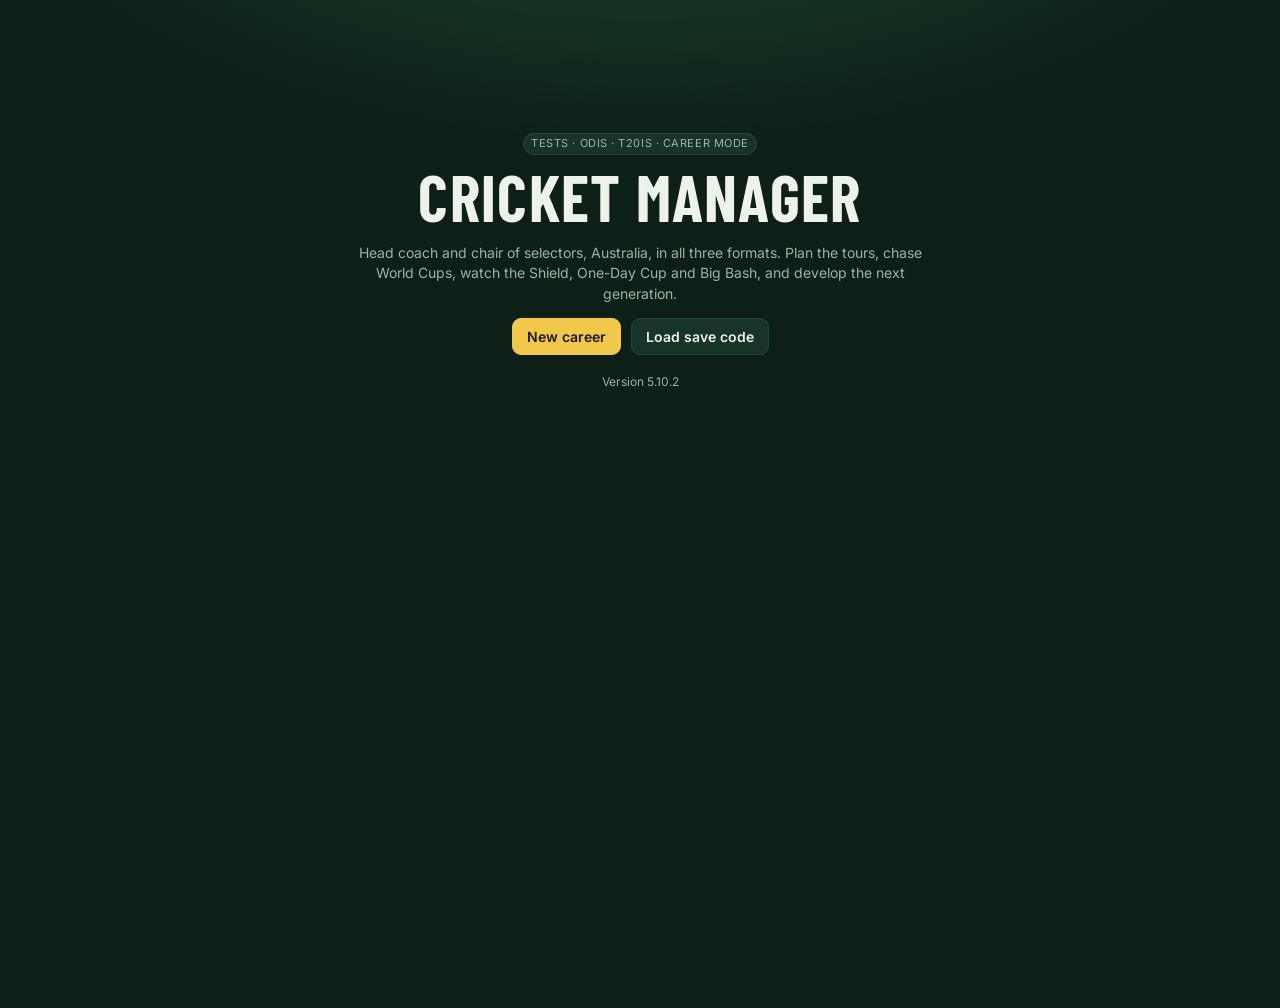
==== commit 401ccc33: "Add files via upload" ====
--- a/index.html
+++ b/index.html
@@ -1181,12 +1181,14 @@
   if (p.energy < 70) e -= (70 - p.energy) * 0.25;
   return e;
 }
+let FOURTH_PRESS = 2;
 function effBat(m, p, bowler, batIdx) {
   const b = p.bat, pace = isPace((bowler.bowl || PT).type);
   const wx = wxNow(m);
   const tW = pace && (wx === 'Overcast' || wx === 'Humid') ? 0.45 : 0.35;
   let e = b.tech * tW + (pace ? b.vPace : b.vSpin) * (0.75 - tW) + b.conc * 0.25;
   e += m.venue.flat * 0.5 - wear(m) * 0.5 + (wx === 'Sunny' ? 0.6 : 0);
+  if (m.innings.length === 4 && !m.lo) e -= FOURTH_PRESS; // 5.10.2: chasing on a day 4-5 pitch with the game on the line is hard
   if (isHome(m, batIdx)) e += 1;
   e += (p.form || 0) * 0.22 + (p.morale != null ? (p.morale - 60) * 0.04 : 0) + (m.teams[batIdx].lb || 0);
   if (m.teams[batIdx].cap === p.idx && (m.teams[batIdx].lead || 60) < 60) e -= 1;
@@ -1239,7 +1241,8 @@
 }
 
 // ---------- Approach / field ----------
-function declareTarget(O, m) { return clamp(2.6 * O, 220, 420) * (m.days === 4 ? 0.9 : 1); }
+// 5.10.2: set a target the other side needs about 3.4 an over to reach, never less than 260 (they used to settle for 2.6 an over and lost about 1 in 7 declarations)
+function declareTarget(O, m) { return clamp(3.4 * O, 260, 480) * (m.days === 4 ? 0.9 : 1); }
 function autoApproach(m) {
   const inn = cur(m), n = m.innings.length - 1, O = oversLeft(m);
   if (n < 2) return 'normal';
@@ -1444,6 +1447,7 @@
   if (inn.wkts >= 10) { endInnings(m, 'allout'); return; }
   nightwatchCheck(m, inn, bt);
   const next = inn.order[m.nextIn++];
+  if (next == null || !inn.cards[next]) { endInnings(m, 'allout'); return; } // 5.10.2: a side short of players is all out when the order runs out
   inn.cards[next].status = 'batting';
   if (who === m.striker) m.striker = next; else m.nonStriker = next;
 }
@@ -1579,7 +1583,8 @@
   let dec = false;
   if (n === 1) dec = inn.runs >= 620 * sc || (inn.runs >= 540 * sc && inn.wkts >= 7);
   if (n === 2) dec = (L >= 250 && inn.runs >= 550 * sc) || (L >= 420 * sc && O > 120); // 5.8: big leads declare and bowl again
-  if (n === 3) dec = (O > 150 * sc && L >= 650 * sc) || (O <= 150 * sc && O >= 45 && L >= declareTarget(O, m)) || (O >= 20 && O < 45 && L >= 4 * O + 60);
+  const st3 = sty === 'aggressive' ? 0.9 : sty === 'defensive' ? 1.12 : 1;
+  if (n === 3) dec = (O > 150 && L >= 650 * sc) || (O <= 150 && O >= 45 && L >= declareTarget(O, m) * st3) || (O >= 20 && O < 45 && L >= (5 * O + 90) * st3);
   if (dec) declare(m);
 }
 function declare(m) {
@@ -2045,6 +2050,7 @@
   inn.part = { runs: 0, balls: 0 };
   if (inn.wkts >= inn.maxW || m.nextIn >= inn.order.length) { m.innsOver = true; return; }
   const next = inn.order[m.nextIn++];
+  if (next == null || !inn.cards[next]) { m.innsOver = true; return; }
   inn.cards[next].status = 'batting';
   if (who === m.striker) m.striker = next; else m.nonStriker = next;
 }
@@ -5026,8 +5032,9 @@
 const avgS = s => s.inn - s.no > 0 ? (s.runs / (s.inn - s.no)).toFixed(2) : (s.inn ? '-' : '-');
 
 // Saves are compressed (lz-string), about 7 times smaller than raw JSON. Old uncompressed saves still load.
-const GAME_VERSION = '5.10.1', SAVE_VERSION = 6;
+const GAME_VERSION = '5.10.2', SAVE_VERSION = 6;
 const CHANGELOG = [
+  ['5.10.2', ['Declarations: captains now set a target that needs about 3.4 an over (never less than 260) instead of 2.6, so they stop giving games away. Aggressive captains still go a bit earlier, cautious ones later.', 'Fourth-innings chases are harder: the pitch, the pressure and the scoreboard make big chases rare, as in real Tests. Draws are back to about 1 in 7.', 'Fixed a rare crash when a side ran out of batters.']],
   ['5.10.1', ['Results now has a Trophy tally and dynasties tab: every nation\'s World Cups, WTC titles, series wins and U19 titles, a dynasty rating (recent titles count most, big wins away and against strong sides count extra, defeats pull you down) and each side\'s best era. Tick a box to add real World Cups, WTC and BBL titles from before your career.', 'Domestic tallies too: Sheffield Shield, One-Day Cup and BBL titles with dynasty ratings and winning streaks, plus the most successful sides in each overseas first-class competition.']],
   ['5.10', ['Shortlist (talent watch): tap the ☆ next to any player or use Add to shortlist on his profile. Filter to your shortlist in the Players tab and in squad selection, and follow them on the Pathway.', 'Pathway redesigned: an overview with rising stars, players knocking on the door and quick links to the academy, U19s, A tours, workloads and recruits.', 'Pick your own XI for any Shield, One-Day Cup or BBL match you coach (or let the AI pick).', 'Media pressure now says who to bring in and who to drop, like for like (quick for quick, batter for batter), with a one-click swap.', 'Newspaper headlines after every international, and they are not kind when Australia play badly.', 'Series stats for every series in the Results tab, and player of the series now shows there for every series.', 'Recent form under each player now shows his latest matches across Tests and the Shield (or the white-ball equivalents), newest first.', 'Fast bowlers recover properly between Tests, and a bowler you rest for a Test comes back fresh.', 'Sorting a table is no longer lost when you open a player.', 'Squad selection shows the maximum squad size and how many batters, keepers, all-rounders and bowlers you have.', 'Overseas recruits now qualify for Australia after one season instead of three.', 'Fewer in-match breakdowns for fast bowlers.']],
   ['5.7', ['Fatigue now carries between Tests: heavy bowling workloads leave quicks below 100 for the next match, and tired players carry a higher injury risk (see Pathway, Fast-bowler workloads).', 'Media and board pressure only applies to genuine contenders, and it costs far less.', 'Player growth rebalanced: playing (especially Tests and Australia A) now always beats sitting on the bench.', 'Coach domestic matches using state abbreviations, with a Change team button.', 'Bowlers show their wickets per innings in selection, not their batting.', 'Your BBL club never plays without you: each match asks you to coach or simulate it, the matches show on the calendar in purple, and you get alerts when free agency and the draft open. You can also choose to have no club.', 'Recruit overseas players to Australia (Pathway, Overseas recruits): they qualify after three years.', 'Hidden editor: search any player and change nationality, state, BBL club, domestic team, contract, role and more, plus board confidence and reputation.', 'Player of the series and tournament, with live series leaders on the series screen.', 'Awards night and year in review at the end of every season (Allan Border Medal and more). Season stats reset each year; career stats are kept.']],
